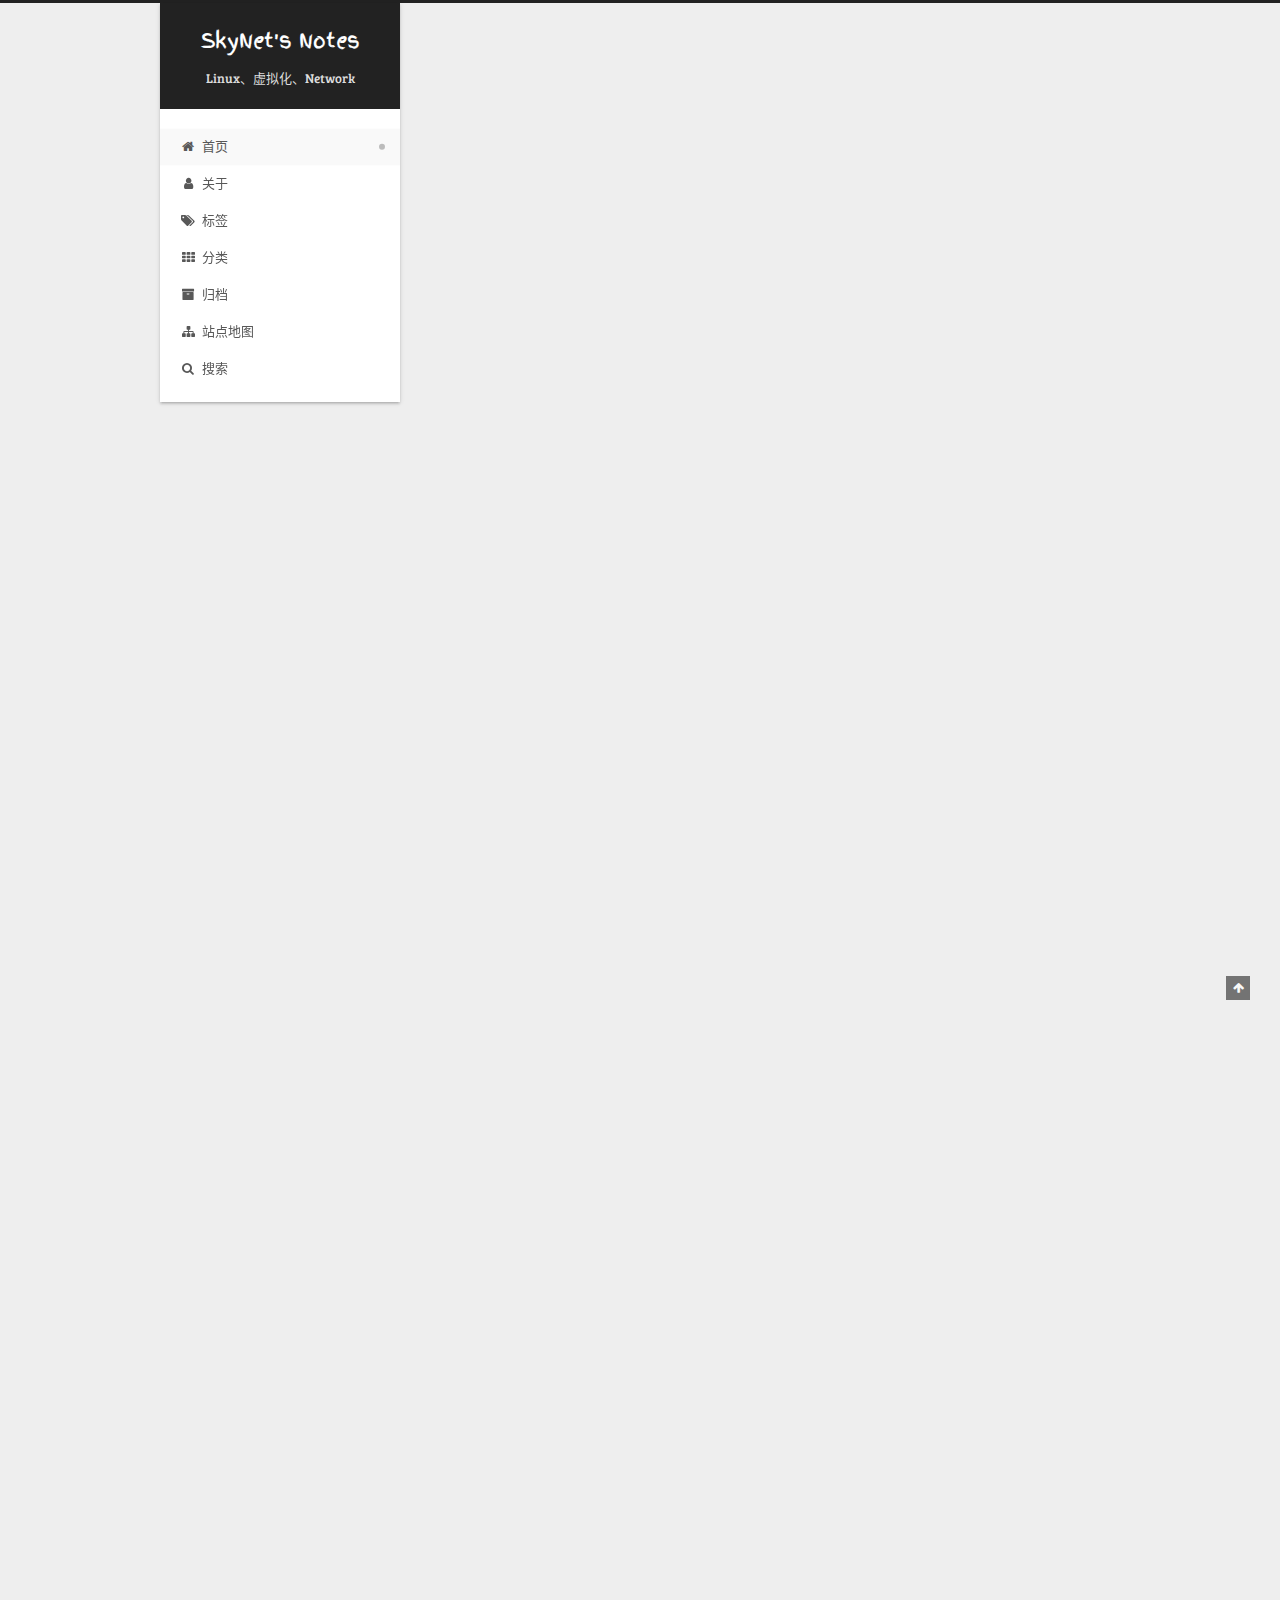
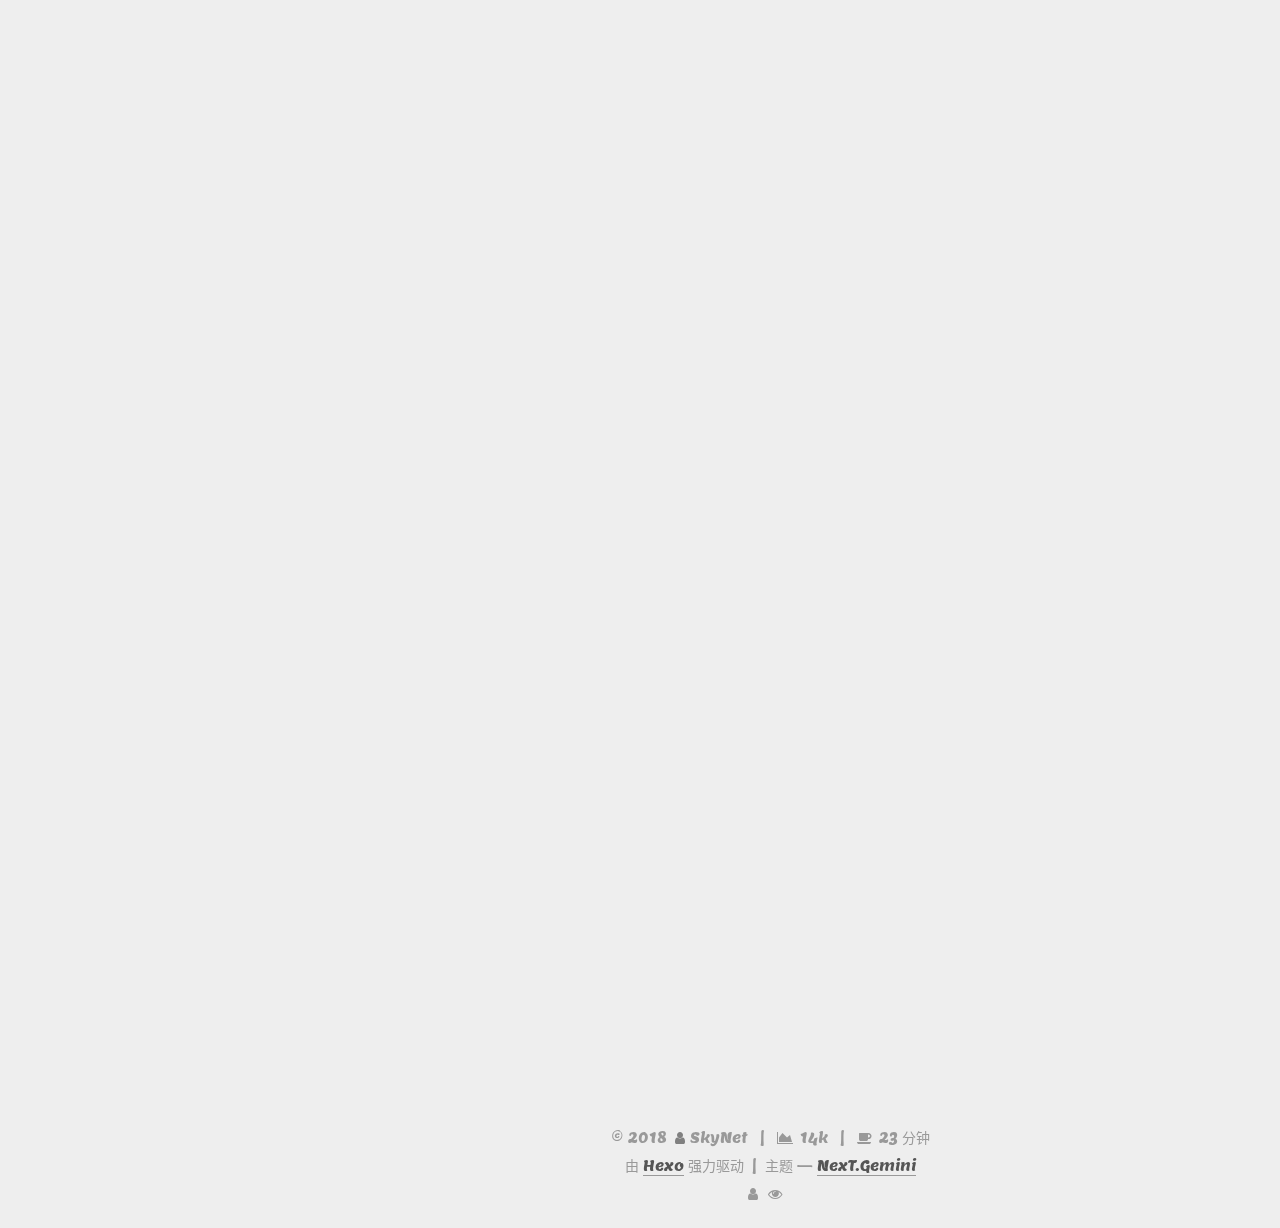
==== index.html @ 553ba581 "Site updated: 2018-06-21 13:58:38" ====
<!DOCTYPE html><html class="theme-next gemini use-motion" lang="zh-CN"><head><meta charset="UTF-8"><meta http-equiv="X-UA-Compatible" content="IE=edge"><meta name="viewport" content="width=device-width,initial-scale=1,maximum-scale=2"><meta name="theme-color" content="#222"><meta http-equiv="Cache-Control" content="no-transform"><meta http-equiv="Cache-Control" content="no-siteapp"><link href="//fonts.cat.net/css?family=Lemon:300,300italic,400,400italic,700,700italic|Bree Serif:300,300italic,400,400italic,700,700italic|Roboto Slab:300,300italic,400,400italic,700,700italic|Finger Paint:300,300italic,400,400italic,700,700italic|PT Mono:300,300italic,400,400italic,700,700italic&subset=latin,latin-ext" rel="stylesheet" type="text/css"><link href="/lib/font-awesome/css/font-awesome.min.css?v=4.6.2" rel="stylesheet" type="text/css"><link href="/css/main.css?v=6.3.0" rel="stylesheet" type="text/css"><link rel="apple-touch-icon" sizes="180x180" href="/images/apple-touch-icon-next.png?v=6.3.0"><link rel="icon" type="image/png" sizes="32x32" href="/images/favicon-32x32-next.png?v=6.3.0"><link rel="icon" type="image/png" sizes="16x16" href="/images/favicon-16x16-next.png?v=6.3.0"><link rel="mask-icon" href="/images/logo.svg?v=6.3.0" color="#222"><script type="text/javascript" id="hexo.configurations">var NexT=window.NexT||{},CONFIG={root:"/",scheme:"Gemini",version:"6.3.0",sidebar:{position:"left",display:"post",offset:12,b2t:!1,scrollpercent:!1,onmobile:!1},fancybox:!1,fastclick:!1,lazyload:!1,tabs:!0,motion:{enable:!0,async:!1,transition:{post_block:"fadeIn",post_header:"slideDownIn",post_body:"slideDownIn",coll_header:"slideLeftIn",sidebar:"slideUpIn"}},algolia:{applicationID:"",apiKey:"",indexName:"",hits:{per_page:10},labels:{input_placeholder:"Search for Posts",hits_empty:"We didn't find any results for the search: ${query}",hits_stats:"${hits} results found in ${time} ms"}}}</script><meta name="description" content="嘿嘿、哈哈、嘿嘿"><meta name="keywords" content="Linux、虚拟化、Network"><meta property="og:type" content="website"><meta property="og:title" content="SkyNet&#39;s Notes"><meta property="og:url" content="http://www.dpoint.cc/index.html"><meta property="og:site_name" content="SkyNet&#39;s Notes"><meta property="og:description" content="嘿嘿、哈哈、嘿嘿"><meta property="og:locale" content="zh-CN"><meta name="twitter:card" content="summary"><meta name="twitter:title" content="SkyNet&#39;s Notes"><meta name="twitter:description" content="嘿嘿、哈哈、嘿嘿"><link rel="alternate" href="/atom.xml" title="SkyNet's Notes" type="application/atom+xml"><link rel="canonical" href="http://www.dpoint.cc/"><script type="text/javascript" id="page.configurations">CONFIG.page={sidebar:""}</script><title>SkyNet's Notes</title><noscript><style type="text/css">.sidebar-inner,.use-motion .brand,.use-motion .collection-title,.use-motion .comments,.use-motion .menu-item,.use-motion .motion-element,.use-motion .pagination,.use-motion .post-block,.use-motion .post-body,.use-motion .post-header{opacity:initial}.use-motion .logo,.use-motion .site-subtitle,.use-motion .site-title{opacity:initial;top:initial}.logo-line-after i{right:initial}</style></noscript><link rel="stylesheet" href="/css/prism-atom-dark.css" type="text/css"></head><body itemscope itemtype="http://schema.org/WebPage" lang="zh-CN"><div class="container sidebar-position-left page-home"><div class="headband"></div><header id="header" class="header" itemscope itemtype="http://schema.org/WPHeader"><div class="header-inner"><div class="site-brand-wrapper"><div class="site-meta"><div class="custom-logo-site-title"><a href="/" class="brand" rel="start"><span class="logo-line-before"><i></i></span> <span class="site-title">SkyNet's Notes</span> <span class="logo-line-after"><i></i></span></a></div><h1 class="site-subtitle" itemprop="description">Linux、虚拟化、Network</h1></div><div class="site-nav-toggle"><button aria-label="切换导航栏"><span class="btn-bar"></span> <span class="btn-bar"></span> <span class="btn-bar"></span></button></div></div><nav class="site-nav"><ul id="menu" class="menu"><li class="menu-item menu-item-home menu-item-active"><a href="/" rel="section"><i class="menu-item-icon fa fa-fw fa-home"></i><br>首页</a></li><li class="menu-item menu-item-about"><a href="/about/" rel="section"><i class="menu-item-icon fa fa-fw fa-user"></i><br>关于</a></li><li class="menu-item menu-item-tags"><a href="/tags/" rel="section"><i class="menu-item-icon fa fa-fw fa-tags"></i><br>标签</a></li><li class="menu-item menu-item-categories"><a href="/categories/" rel="section"><i class="menu-item-icon fa fa-fw fa-th"></i><br>分类</a></li><li class="menu-item menu-item-archives"><a href="/archives/" rel="section"><i class="menu-item-icon fa fa-fw fa-archive"></i><br>归档</a></li><li class="menu-item menu-item-sitemap"><a href="/sitemap.xml" rel="section"><i class="menu-item-icon fa fa-fw fa-sitemap"></i><br>站点地图</a></li><li class="menu-item menu-item-search"><a href="javascript:;" class="popup-trigger"><i class="menu-item-icon fa fa-search fa-fw"></i><br>搜索</a></li></ul><div class="site-search"><div class="popup search-popup local-search-popup"><div class="local-search-header clearfix"><span class="search-icon"><i class="fa fa-search"></i> </span><span class="popup-btn-close"><i class="fa fa-times-circle"></i></span><div class="local-search-input-wrapper"><input autocomplete="off" placeholder="搜索..." spellcheck="false" type="text" id="local-search-input"></div></div><div id="local-search-result"></div></div></div></nav></div></header><main id="main" class="main"><div class="main-inner"><div class="content-wrap"><div id="content" class="content"><section id="posts" class="posts-expand"><article class="post post-type-normal" itemscope itemtype="http://schema.org/Article"><div class="post-block"><link itemprop="mainEntityOfPage" href="http://www.dpoint.cc/2017/12/26/Linux之HA高可用集群/"><span hidden itemprop="author" itemscope itemtype="http://schema.org/Person"><meta itemprop="name" content="SkyNet"><meta itemprop="description" content="嘿嘿、哈哈、嘿嘿"><meta itemprop="image" content="/images/avatar.jpg"></span><span hidden itemprop="publisher" itemscope itemtype="http://schema.org/Organization"><meta itemprop="name" content="SkyNet's Notes"></span><header class="post-header"><h2 class="post-title" itemprop="name headline"><a class="post-title-link" href="/2017/12/26/Linux之HA高可用集群/" itemprop="url">Redhat HA高可用集群架设</a></h2><div class="post-meta"><span class="post-time"><span class="post-meta-item-icon"><i class="fa fa-calendar-o"></i> </span><span class="post-meta-item-text">发表于</span> <time title="创建时间：2017-12-26 20:32:45" itemprop="dateCreated datePublished" datetime="2017-12-26T20:32:45+08:00">2017-12-26</time> </span><span id="/2017/12/26/Linux之HA高可用集群/" class="leancloud_visitors" data-flag-title="Redhat HA高可用集群架设"><span class="post-meta-divider">|</span> <span class="post-meta-item-icon"><i class="fa fa-eye"></i> </span><span class="post-meta-item-text">阅读次数：</span> <span class="leancloud-visitors-count"></span></span><div class="post-symbolscount"><span class="post-meta-item-icon"><i class="fa fa-file-word-o"></i> </span><span class="post-meta-item-text">本文字数：</span> <span title="本文字数">382</span> <span class="post-meta-divider">|</span> <span class="post-meta-item-icon"><i class="fa fa-clock-o"></i> </span><span class="post-meta-item-text">阅读时长 &asymp;</span> <span title="阅读时长">1 分钟</span></div></div></header><div class="post-body" itemprop="articleBody"><p>echo ‘192.168.8.100 node001’ &gt;&gt; /etc/hosts<br>echo ‘192.168.8.101 node002’ &gt;&gt; /etc/hosts<br>echo ‘192.168.8.102 node003’ &gt;&gt; /etc/hosts</p><div class="post-button text-center"><a class="btn" href="/2017/12/26/Linux之HA高可用集群/#more" rel="contents">阅读全文 &raquo;</a></div></div><footer class="post-footer"><div class="post-eof"></div></footer></div></article><article class="post post-type-normal" itemscope itemtype="http://schema.org/Article"><div class="post-block"><link itemprop="mainEntityOfPage" href="http://www.dpoint.cc/2017/12/26/Linux之时间服务/"><span hidden itemprop="author" itemscope itemtype="http://schema.org/Person"><meta itemprop="name" content="SkyNet"><meta itemprop="description" content="嘿嘿、哈哈、嘿嘿"><meta itemprop="image" content="/images/avatar.jpg"></span><span hidden itemprop="publisher" itemscope itemtype="http://schema.org/Organization"><meta itemprop="name" content="SkyNet's Notes"></span><header class="post-header"><h2 class="post-title" itemprop="name headline"><a class="post-title-link" href="/2017/12/26/Linux之时间服务/" itemprop="url">Linux之时间服务器配置</a></h2><div class="post-meta"><span class="post-time"><span class="post-meta-item-icon"><i class="fa fa-calendar-o"></i> </span><span class="post-meta-item-text">发表于</span> <time title="创建时间：2017-12-26 20:32:45" itemprop="dateCreated datePublished" datetime="2017-12-26T20:32:45+08:00">2017-12-26</time> </span><span id="/2017/12/26/Linux之时间服务/" class="leancloud_visitors" data-flag-title="Linux之时间服务器配置"><span class="post-meta-divider">|</span> <span class="post-meta-item-icon"><i class="fa fa-eye"></i> </span><span class="post-meta-item-text">阅读次数：</span> <span class="leancloud-visitors-count"></span></span><div class="post-symbolscount"><span class="post-meta-item-icon"><i class="fa fa-file-word-o"></i> </span><span class="post-meta-item-text">本文字数：</span> <span title="本文字数">5.2k</span> <span class="post-meta-divider">|</span> <span class="post-meta-item-icon"><i class="fa fa-clock-o"></i> </span><span class="post-meta-item-text">阅读时长 &asymp;</span> <span title="阅读时长">9 分钟</span></div></div></header><div class="post-body" itemprop="articleBody"><h1 id="服务器配置"><a href="#服务器配置" class="headerlink" title="服务器配置"></a>服务器配置</h1><h2 id="系统环境配置"><a href="#系统环境配置" class="headerlink" title="系统环境配置"></a>系统环境配置</h2><p>保存以下参数到<strong>ntp.sh</strong>,以root用户执行.</p><blockquote><p>chmod +x ntp.sh</p></blockquote><pre><code>#!/bin/sh
rm /etc/localtime
ln -sf /usr/share/zoneinfo/Asia/Shanghai /etc/localtime
echo &apos;ZONE=&quot;Asia/Shanghai&quot;&apos; &gt;/etc/timezone
echo &apos;UTC=false&apos; &gt;&gt;/etc/timezone
echo &apos;ARC=false&apos; &gt;&gt;/etc/timezone
echo &apos;ntpdate -bu 115.28.122.198&apos; &gt;&gt;/etc/rc.local
echo &apos;ntpdate -bu 172.255.246.13&apos; &gt;&gt;/etc/rc.local
echo &apos;ntpdate -bu 85.199.214.101&apos; &gt;&gt;/etc/rc.local
echo &apos;ntpdate -bu 85.199.214.100&apos; &gt;&gt;/etc/rc.local
</code></pre><div class="post-button text-center"><a class="btn" href="/2017/12/26/Linux之时间服务/#more" rel="contents">阅读全文 &raquo;</a></div></div><footer class="post-footer"><div class="post-eof"></div></footer></div></article><article class="post post-type-normal" itemscope itemtype="http://schema.org/Article"><div class="post-block"><link itemprop="mainEntityOfPage" href="http://www.dpoint.cc/2017/12/26/Oracle之Linux环境安装/"><span hidden itemprop="author" itemscope itemtype="http://schema.org/Person"><meta itemprop="name" content="SkyNet"><meta itemprop="description" content="嘿嘿、哈哈、嘿嘿"><meta itemprop="image" content="/images/avatar.jpg"></span><span hidden itemprop="publisher" itemscope itemtype="http://schema.org/Organization"><meta itemprop="name" content="SkyNet's Notes"></span><header class="post-header"><h2 class="post-title" itemprop="name headline"><a class="post-title-link" href="/2017/12/26/Oracle之Linux环境安装/" itemprop="url">Oracle之Linux（redhat）环境下安装</a></h2><div class="post-meta"><span class="post-time"><span class="post-meta-item-icon"><i class="fa fa-calendar-o"></i> </span><span class="post-meta-item-text">发表于</span> <time title="创建时间：2017-12-26 20:32:45" itemprop="dateCreated datePublished" datetime="2017-12-26T20:32:45+08:00">2017-12-26</time> </span><span id="/2017/12/26/Oracle之Linux环境安装/" class="leancloud_visitors" data-flag-title="Oracle之Linux（redhat）环境下安装"><span class="post-meta-divider">|</span> <span class="post-meta-item-icon"><i class="fa fa-eye"></i> </span><span class="post-meta-item-text">阅读次数：</span> <span class="leancloud-visitors-count"></span></span><div class="post-symbolscount"><span class="post-meta-item-icon"><i class="fa fa-file-word-o"></i> </span><span class="post-meta-item-text">本文字数：</span> <span title="本文字数">7.9k</span> <span class="post-meta-divider">|</span> <span class="post-meta-item-icon"><i class="fa fa-clock-o"></i> </span><span class="post-meta-item-text">阅读时长 &asymp;</span> <span title="阅读时长">13 分钟</span></div></div></header><div class="post-body" itemprop="articleBody"><h1 id="RedHat6-X安装Oracle-12-2"><a href="#RedHat6-X安装Oracle-12-2" class="headerlink" title="RedHat6.X安装Oracle 12.2"></a>RedHat6.X安装Oracle 12.2</h1><h2 id="本文系统环境及软件版本"><a href="#本文系统环境及软件版本" class="headerlink" title="本文系统环境及软件版本"></a>本文系统环境及软件版本</h2><ul><li>Oracle Database 12c Enterprise Edition Release 12.2.0.1.0 - 64bit Production</li><li>Red Hat Enterprise Linux Server release 6.5 (Santiago)</li></ul><div class="post-button text-center"><a class="btn" href="/2017/12/26/Oracle之Linux环境安装/#more" rel="contents">阅读全文 &raquo;</a></div></div><footer class="post-footer"><div class="post-eof"></div></footer></div></article><article class="post post-type-normal" itemscope itemtype="http://schema.org/Article"><div class="post-block"><link itemprop="mainEntityOfPage" href="http://www.dpoint.cc/2017/12/24/hello-world/"><span hidden itemprop="author" itemscope itemtype="http://schema.org/Person"><meta itemprop="name" content="SkyNet"><meta itemprop="description" content="嘿嘿、哈哈、嘿嘿"><meta itemprop="image" content="/images/avatar.jpg"></span><span hidden itemprop="publisher" itemscope itemtype="http://schema.org/Organization"><meta itemprop="name" content="SkyNet's Notes"></span><header class="post-header"><h2 class="post-title" itemprop="name headline"><a class="post-title-link" href="/2017/12/24/hello-world/" itemprop="url">Hello World</a></h2><div class="post-meta"><span class="post-time"><span class="post-meta-item-icon"><i class="fa fa-calendar-o"></i> </span><span class="post-meta-item-text">发表于</span> <time title="创建时间：2017-12-24 17:32:45" itemprop="dateCreated datePublished" datetime="2017-12-24T17:32:45+08:00">2017-12-24</time> </span><span id="/2017/12/24/hello-world/" class="leancloud_visitors" data-flag-title="Hello World"><span class="post-meta-divider">|</span> <span class="post-meta-item-icon"><i class="fa fa-eye"></i> </span><span class="post-meta-item-text">阅读次数：</span> <span class="leancloud-visitors-count"></span></span><div class="post-symbolscount"><span class="post-meta-item-icon"><i class="fa fa-file-word-o"></i> </span><span class="post-meta-item-text">本文字数：</span> <span title="本文字数">421</span> <span class="post-meta-divider">|</span> <span class="post-meta-item-icon"><i class="fa fa-clock-o"></i> </span><span class="post-meta-item-text">阅读时长 &asymp;</span> <span title="阅读时长">1 分钟</span></div></div></header><div class="post-body" itemprop="articleBody"><p>Welcome to <a href="https://hexo.io/" target="_blank" rel="noopener">Hexo</a>! This is your very first post. Check <a href="https://hexo.io/docs/" target="_blank" rel="noopener">documentation</a> for more info. If you get any problems when using Hexo, you can find the answer in <a href="https://hexo.io/docs/troubleshooting.html" target="_blank" rel="noopener">troubleshooting</a> or you can ask me on <a href="https://github.com/hexojs/hexo/issues" target="_blank" rel="noopener">GitHub</a>.</p><h2 id="Quick-Start"><a href="#Quick-Start" class="headerlink" title="Quick Start"></a>Quick Start</h2><h3 id="Create-a-new-post"><a href="#Create-a-new-post" class="headerlink" title="Create a new post"></a>Create a new post</h3><figure class="highlight bash"><table><tr><td class="gutter"><pre><span class="line">1</span><br></pre></td><td class="code"><pre><span class="line">$ hexo new <span class="string">"My New Post"</span></span><br></pre></td></tr></table></figure><p>More info: <a href="https://hexo.io/docs/writing.html" target="_blank" rel="noopener">Writing</a></p><h3 id="Run-server"><a href="#Run-server" class="headerlink" title="Run server"></a>Run server</h3><figure class="highlight bash"><table><tr><td class="gutter"><pre><span class="line">1</span><br></pre></td><td class="code"><pre><span class="line">$ hexo server</span><br></pre></td></tr></table></figure><p>More info: <a href="https://hexo.io/docs/server.html" target="_blank" rel="noopener">Server</a></p><h3 id="Generate-static-files"><a href="#Generate-static-files" class="headerlink" title="Generate static files"></a>Generate static files</h3><figure class="highlight bash"><table><tr><td class="gutter"><pre><span class="line">1</span><br></pre></td><td class="code"><pre><span class="line">$ hexo generate</span><br></pre></td></tr></table></figure><p>More info: <a href="https://hexo.io/docs/generating.html" target="_blank" rel="noopener">Generating</a></p><h3 id="Deploy-to-remote-sites"><a href="#Deploy-to-remote-sites" class="headerlink" title="Deploy to remote sites"></a>Deploy to remote sites</h3><figure class="highlight bash"><table><tr><td class="gutter"><pre><span class="line">1</span><br></pre></td><td class="code"><pre><span class="line">$ hexo deploy</span><br></pre></td></tr></table></figure><p>More info: <a href="https://hexo.io/docs/deployment.html" target="_blank" rel="noopener">Deployment</a></p></div><footer class="post-footer"><div class="post-eof"></div></footer></div></article></section></div></div><div class="sidebar-toggle"><div class="sidebar-toggle-line-wrap"><span class="sidebar-toggle-line sidebar-toggle-line-first"></span> <span class="sidebar-toggle-line sidebar-toggle-line-middle"></span> <span class="sidebar-toggle-line sidebar-toggle-line-last"></span></div></div><aside id="sidebar" class="sidebar"><div class="sidebar-inner"><section class="site-overview-wrap sidebar-panel sidebar-panel-active"><div class="site-overview"><div class="site-author motion-element" itemprop="author" itemscope itemtype="http://schema.org/Person"><img class="site-author-image" itemprop="image" src="/images/avatar.jpg" alt="SkyNet"><p class="site-author-name" itemprop="name">SkyNet</p><p class="site-description motion-element" itemprop="description">嘿嘿、哈哈、嘿嘿</p></div><nav class="site-state motion-element"><div class="site-state-item site-state-posts"><a href="/archives/"><span class="site-state-item-count">4</span> <span class="site-state-item-name">日志</span></a></div></nav><div class="feed-link motion-element"><a href="/atom.xml" rel="alternate"><i class="fa fa-rss"></i> RSS</a></div></div></section></div></aside></div></main><footer id="footer" class="footer"><div class="footer-inner"><div class="copyright">&copy; <span itemprop="copyrightYear">2018</span> <span class="with-love" id="animate"><i class="fa fa-user"></i> </span><span class="author" itemprop="copyrightHolder">SkyNet</span> <span class="post-meta-divider">|</span> <span class="post-meta-item-icon"><i class="fa fa-area-chart"></i> </span><span title="站点总字数">14k</span> <span class="post-meta-divider">|</span> <span class="post-meta-item-icon"><i class="fa fa-coffee"></i> </span><span title="站点阅读时长">23 分钟</span></div><div class="powered-by">由 <a class="theme-link" target="_blank" rel="external nofollow" href="https://hexo.io">Hexo</a> 强力驱动</div><span class="post-meta-divider">|</span><div class="theme-info">主题 &mdash; <a class="theme-link" target="_blank" rel="external nofollow" href="https://theme-next.org">NexT.Gemini</a></div><div class="busuanzi-count"><script async src="https://dn-lbstatics.qbox.me/busuanzi/2.3/busuanzi.pure.mini.js"></script><span class="site-uv" title="总访客量"><i class="fa fa-user"></i> <span class="busuanzi-value" id="busuanzi_value_site_uv"></span> </span><span class="site-pv" title="总访问量"><i class="fa fa-eye"></i> <span class="busuanzi-value" id="busuanzi_value_site_pv"></span></span></div></div></footer><div class="back-to-top"><i class="fa fa-arrow-up"></i></div></div><script type="text/javascript">"[object Function]"!==Object.prototype.toString.call(window.Promise)&&(window.Promise=null)</script><script type="text/javascript" src="/lib/jquery/index.js?v=2.1.3"></script><script type="text/javascript" src="/lib/velocity/velocity.min.js?v=1.2.1"></script><script type="text/javascript" src="/lib/velocity/velocity.ui.min.js?v=1.2.1"></script><script type="text/javascript" src="/js/src/utils.js?v=6.3.0"></script><script type="text/javascript" src="/js/src/motion.js?v=6.3.0"></script><script type="text/javascript" src="/js/src/affix.js?v=6.3.0"></script><script type="text/javascript" src="/js/src/schemes/pisces.js?v=6.3.0"></script><script type="text/javascript" src="/js/src/bootstrap.js?v=6.3.0"></script><script type="text/javascript">// Popup Window;
    var isfetched = false;
    var isXml = true;
    // Search DB path;
    var search_path = "search.json";
    if (search_path.length === 0) {
      search_path = "search.xml";
    } else if (/json$/i.test(search_path)) {
      isXml = false;
    }
    var path = "/" + search_path;
    // monitor main search box;

    var onPopupClose = function (e) {
      $('.popup').hide();
      $('#local-search-input').val('');
      $('.search-result-list').remove();
      $('#no-result').remove();
      $(".local-search-pop-overlay").remove();
      $('body').css('overflow', '');
    }

    function proceedsearch() {
      $("body")
        .append('<div class="search-popup-overlay local-search-pop-overlay"></div>')
        .css('overflow', 'hidden');
      $('.search-popup-overlay').click(onPopupClose);
      $('.popup').toggle();
      var $localSearchInput = $('#local-search-input');
      $localSearchInput.attr("autocapitalize", "none");
      $localSearchInput.attr("autocorrect", "off");
      $localSearchInput.focus();
    }

    // search function;
    var searchFunc = function(path, search_id, content_id) {
      'use strict';

      // start loading animation
      $("body")
        .append('<div class="search-popup-overlay local-search-pop-overlay">' +
          '<div id="search-loading-icon">' +
          '<i class="fa fa-spinner fa-pulse fa-5x fa-fw"></i>' +
          '</div>' +
          '</div>')
        .css('overflow', 'hidden');
      $("#search-loading-icon").css('margin', '20% auto 0 auto').css('text-align', 'center');

      

      $.ajax({
        url: path,
        dataType: isXml ? "xml" : "json",
        async: true,
        success: function(res) {
          // get the contents from search data
          isfetched = true;
          $('.popup').detach().appendTo('.header-inner');
          var datas = isXml ? $("entry", res).map(function() {
            return {
              title: $("title", this).text(),
              content: $("content",this).text(),
              url: $("url" , this).text()
            };
          }).get() : res;
          var input = document.getElementById(search_id);
          var resultContent = document.getElementById(content_id);
          var inputEventFunction = function() {
            var searchText = input.value.trim().toLowerCase();
            var keywords = searchText.split(/[\s\-]+/);
            if (keywords.length > 1) {
              keywords.push(searchText);
            }
            var resultItems = [];
            if (searchText.length > 0) {
              // perform local searching
              datas.forEach(function(data) {
                var isMatch = false;
                var hitCount = 0;
                var searchTextCount = 0;
                var title = data.title.trim();
                var titleInLowerCase = title.toLowerCase();
                var content = data.content.trim().replace(/<[^>]+>/g,"");
                
                var contentInLowerCase = content.toLowerCase();
                var articleUrl = decodeURIComponent(data.url);
                var indexOfTitle = [];
                var indexOfContent = [];
                // only match articles with not empty titles
                if(title != '') {
                  keywords.forEach(function(keyword) {
                    function getIndexByWord(word, text, caseSensitive) {
                      var wordLen = word.length;
                      if (wordLen === 0) {
                        return [];
                      }
                      var startPosition = 0, position = [], index = [];
                      if (!caseSensitive) {
                        text = text.toLowerCase();
                        word = word.toLowerCase();
                      }
                      while ((position = text.indexOf(word, startPosition)) > -1) {
                        index.push({position: position, word: word});
                        startPosition = position + wordLen;
                      }
                      return index;
                    }

                    indexOfTitle = indexOfTitle.concat(getIndexByWord(keyword, titleInLowerCase, false));
                    indexOfContent = indexOfContent.concat(getIndexByWord(keyword, contentInLowerCase, false));
                  });
                  if (indexOfTitle.length > 0 || indexOfContent.length > 0) {
                    isMatch = true;
                    hitCount = indexOfTitle.length + indexOfContent.length;
                  }
                }

                // show search results

                if (isMatch) {
                  // sort index by position of keyword

                  [indexOfTitle, indexOfContent].forEach(function (index) {
                    index.sort(function (itemLeft, itemRight) {
                      if (itemRight.position !== itemLeft.position) {
                        return itemRight.position - itemLeft.position;
                      } else {
                        return itemLeft.word.length - itemRight.word.length;
                      }
                    });
                  });

                  // merge hits into slices

                  function mergeIntoSlice(text, start, end, index) {
                    var item = index[index.length - 1];
                    var position = item.position;
                    var word = item.word;
                    var hits = [];
                    var searchTextCountInSlice = 0;
                    while (position + word.length <= end && index.length != 0) {
                      if (word === searchText) {
                        searchTextCountInSlice++;
                      }
                      hits.push({position: position, length: word.length});
                      var wordEnd = position + word.length;

                      // move to next position of hit

                      index.pop();
                      while (index.length != 0) {
                        item = index[index.length - 1];
                        position = item.position;
                        word = item.word;
                        if (wordEnd > position) {
                          index.pop();
                        } else {
                          break;
                        }
                      }
                    }
                    searchTextCount += searchTextCountInSlice;
                    return {
                      hits: hits,
                      start: start,
                      end: end,
                      searchTextCount: searchTextCountInSlice
                    };
                  }

                  var slicesOfTitle = [];
                  if (indexOfTitle.length != 0) {
                    slicesOfTitle.push(mergeIntoSlice(title, 0, title.length, indexOfTitle));
                  }

                  var slicesOfContent = [];
                  while (indexOfContent.length != 0) {
                    var item = indexOfContent[indexOfContent.length - 1];
                    var position = item.position;
                    var word = item.word;
                    // cut out 100 characters
                    var start = position - 20;
                    var end = position + 80;
                    if(start < 0){
                      start = 0;
                    }
                    if (end < position + word.length) {
                      end = position + word.length;
                    }
                    if(end > content.length){
                      end = content.length;
                    }
                    slicesOfContent.push(mergeIntoSlice(content, start, end, indexOfContent));
                  }

                  // sort slices in content by search text's count and hits' count

                  slicesOfContent.sort(function (sliceLeft, sliceRight) {
                    if (sliceLeft.searchTextCount !== sliceRight.searchTextCount) {
                      return sliceRight.searchTextCount - sliceLeft.searchTextCount;
                    } else if (sliceLeft.hits.length !== sliceRight.hits.length) {
                      return sliceRight.hits.length - sliceLeft.hits.length;
                    } else {
                      return sliceLeft.start - sliceRight.start;
                    }
                  });

                  // select top N slices in content

                  var upperBound = parseInt('1');
                  if (upperBound >= 0) {
                    slicesOfContent = slicesOfContent.slice(0, upperBound);
                  }

                  // highlight title and content

                  function highlightKeyword(text, slice) {
                    var result = '';
                    var prevEnd = slice.start;
                    slice.hits.forEach(function (hit) {
                      result += text.substring(prevEnd, hit.position);
                      var end = hit.position + hit.length;
                      result += '<b class="search-keyword">' + text.substring(hit.position, end) + '</b>';
                      prevEnd = end;
                    });
                    result += text.substring(prevEnd, slice.end);
                    return result;
                  }

                  var resultItem = '';

                  if (slicesOfTitle.length != 0) {
                    resultItem += "<li><a href='" + articleUrl + "' class='search-result-title'>" + highlightKeyword(title, slicesOfTitle[0]) + "</a>";
                  } else {
                    resultItem += "<li><a href='" + articleUrl + "' class='search-result-title'>" + title + "</a>";
                  }

                  slicesOfContent.forEach(function (slice) {
                    resultItem += "<a href='" + articleUrl + "'>" +
                      "<p class=\"search-result\">" + highlightKeyword(content, slice) +
                      "...</p>" + "</a>";
                  });

                  resultItem += "</li>";
                  resultItems.push({
                    item: resultItem,
                    searchTextCount: searchTextCount,
                    hitCount: hitCount,
                    id: resultItems.length
                  });
                }
              })
            };
            if (keywords.length === 1 && keywords[0] === "") {
              resultContent.innerHTML = '<div id="no-result"><i class="fa fa-search fa-5x" /></div>'
            } else if (resultItems.length === 0) {
              resultContent.innerHTML = '<div id="no-result"><i class="fa fa-frown-o fa-5x" /></div>'
            } else {
              resultItems.sort(function (resultLeft, resultRight) {
                if (resultLeft.searchTextCount !== resultRight.searchTextCount) {
                  return resultRight.searchTextCount - resultLeft.searchTextCount;
                } else if (resultLeft.hitCount !== resultRight.hitCount) {
                  return resultRight.hitCount - resultLeft.hitCount;
                } else {
                  return resultRight.id - resultLeft.id;
                }
              });
              var searchResultList = '<ul class=\"search-result-list\">';
              resultItems.forEach(function (result) {
                searchResultList += result.item;
              })
              searchResultList += "</ul>";
              resultContent.innerHTML = searchResultList;
            }
          }

          if ('auto' === 'auto') {
            input.addEventListener('input', inputEventFunction);
          } else {
            $('.search-icon').click(inputEventFunction);
            input.addEventListener('keypress', function (event) {
              if (event.keyCode === 13) {
                inputEventFunction();
              }
            });
          }

          // remove loading animation
          $(".local-search-pop-overlay").remove();
          $('body').css('overflow', '');

          proceedsearch();
        }
      });
    }

    // handle and trigger popup window;
    $('.popup-trigger').click(function(e) {
      e.stopPropagation();
      if (isfetched === false) {
        searchFunc(path, 'local-search-input', 'local-search-result');
      } else {
        proceedsearch();
      };
    });

    $('.popup-btn-close').click(onPopupClose);
    $('.popup').click(function(e){
      e.stopPropagation();
    });
    $(document).on('keyup', function (event) {
      var shouldDismissSearchPopup = event.which === 27 &&
        $('.search-popup').is(':visible');
      if (shouldDismissSearchPopup) {
        onPopupClose();
      }
    });</script><script src="https://cdn1.lncld.net/static/js/av-core-mini-0.6.4.js"></script><script>AV.initialize("fFDcBKe122hRnHY3O27Fbxdm-gzGzoHsz","P7ByJJEGwYG8ufgKcO2BLkz1")</script><script>function showTime(e){var t=new AV.Query(e),c=[],u=$(".leancloud_visitors");u.each(function(){c.push($(this).attr("id").trim())}),t.containedIn("url",c),t.find().done(function(e){var t=".leancloud-visitors-count";if(0!==e.length){for(var n=0;n<e.length;n++){var o=e[n],i=o.get("url"),s=o.get("time"),r=document.getElementById(i);$(r).find(t).text(s)}for(n=0;n<c.length;n++){i=c[n],r=document.getElementById(i);var l=$(r).find(t);""==l.text()&&l.text(0)}}else u.find(t).text(0)}).fail(function(e,t){console.log("Error: "+t.code+" "+t.message)})}function addCount(i){var e=$(".leancloud_visitors"),s=e.attr("id").trim(),r=e.attr("data-flag-title").trim(),t=new AV.Query(i);t.equalTo("url",s),t.find({success:function(e){if(0<e.length){var t=e[0];t.fetchWhenSave(!0),t.increment("time"),$(document.getElementById(s)).find(".leancloud-visitors-count").text(t.get("time")),t.save(null,{success:function(e){},error:function(e,t){console.log("Failed to save Visitor num, with error message: "+t.message)}})}else{var n=new i,o=new AV.ACL;o.setPublicReadAccess(!0),o.setPublicWriteAccess(!0),n.setACL(o),n.set("title",r),n.set("url",s),n.set("time",1),n.save(null,{success:function(e){$(document.getElementById(s)).find(".leancloud-visitors-count").text(e.get("time"))},error:function(e,t){console.log("Failed to create")}})}},error:function(e){console.log("Error:"+e.code+" "+e.message)}})}$(function(){var e=AV.Object.extend("Counter");1==$(".leancloud_visitors").length?addCount(e):1<$(".post-title-link").length&&showTime(e)})</script><style>.copy-btn{display:inline-block;padding:6px 12px;font-size:13px;font-weight:700;line-height:20px;color:#333;white-space:nowrap;vertical-align:middle;cursor:pointer;background-color:#eee;background-image:linear-gradient(#fcfcfc,#eee);border:1px solid #d5d5d5;border-radius:3px;user-select:none;outline:0}.highlight-wrap .copy-btn{transition:opacity .3s ease-in-out;opacity:0;padding:2px 6px;position:absolute;right:4px;top:8px}.highlight-wrap .copy-btn:focus,.highlight-wrap:hover .copy-btn{opacity:1}.highlight-wrap{position:relative}</style><script>$(".highlight").each(function(t,e){var n=$("<div>").addClass("highlight-wrap");$(e).after(n),n.append($("<button>").addClass("copy-btn").append("复制").on("click",function(t){var e=$(this).parent().find(".code").find(".line").map(function(t,e){return $(e).text()}).toArray().join("\n"),n=document.createElement("textarea");document.body.appendChild(n),n.style.position="absolute",n.style.top="0px",n.style.left="0px",n.value=e,n.select(),n.focus();var o=document.execCommand("copy");document.body.removeChild(n),o?$(this).text("复制成功"):$(this).text("复制失败"),$(this).blur()})).on("mouseleave",function(t){var e=$(this).find(".copy-btn");setTimeout(function(){e.text("复制")},300)}).append(e)})</script></body></html>
---- css/main.css ----
html{font-family:sans-serif;-ms-text-size-adjust:100%;-webkit-text-size-adjust:100%}body{margin:0}article,aside,details,figcaption,figure,footer,header,hgroup,main,menu,nav,section,summary{display:block}audio,canvas,progress,video{display:inline-block;vertical-align:baseline}audio:not([controls]){display:none;height:0}[hidden],template{display:none}a{background-color:transparent}a:active,a:hover{outline:0}abbr[title]{border-bottom:1px dotted}b,strong{font-weight:700}dfn{font-style:italic}h1{font-size:2em;margin:.67em 0}mark{background:#ff0;color:#000}small{font-size:80%}sub,sup{font-size:75%;line-height:0;position:relative;vertical-align:baseline}sup{top:-.5em}sub{bottom:-.25em}img{border:0}svg:not(:root){overflow:hidden}figure{margin:1em 40px}hr{-moz-box-sizing:content-box;box-sizing:content-box;height:0}pre{overflow:auto}code,kbd,pre,samp{font-family:monospace,monospace;font-size:1em}button,input,optgroup,select,textarea{color:inherit;font:inherit;margin:0}button{overflow:visible}button,select{text-transform:none}button,html input[type=button],input[type=reset],input[type=submit]{-webkit-appearance:button;cursor:pointer}button[disabled],html input[disabled]{cursor:default}button::-moz-focus-inner,input::-moz-focus-inner{border:0;padding:0}input{line-height:normal}input[type=checkbox],input[type=radio]{box-sizing:border-box;padding:0}input[type=number]::-webkit-inner-spin-button,input[type=number]::-webkit-outer-spin-button{height:auto}input[type=search]{-webkit-appearance:textfield;-moz-box-sizing:content-box;-webkit-box-sizing:content-box;box-sizing:content-box}input[type=search]::-webkit-search-cancel-button,input[type=search]::-webkit-search-decoration{-webkit-appearance:none}fieldset{border:1px solid silver;margin:0 2px;padding:.35em .625em .75em}legend{border:0;padding:0}textarea{overflow:auto}optgroup{font-weight:700}table{border-collapse:collapse;border-spacing:0}td,th{padding:0}::selection{background:#262a30;color:#fff}body{position:relative;font-family:Lemon,"PingFang SC","Microsoft YaHei",sans-serif;font-size:14px;line-height:2;color:#555;background:#eee}@media (max-width:767px){body{padding-right:0!important}}@media (min-width:768px) and (max-width:991px){body{padding-right:0!important}}@media (min-width:1600px){body{font-size:16px}}h1,h2,h3,h4,h5,h6{margin:0;padding:0;font-weight:700;line-height:1.5;font-family:'Bree Serif',Lemon,"PingFang SC","Microsoft YaHei",sans-serif}h1,h2,h3,h4,h5,h6{margin:20px 0 15px}h1{font-size:22px}@media (max-width:767px){h1{font-size:18px}}h2{font-size:20px}@media (max-width:767px){h2{font-size:16px}}h3{font-size:18px}@media (max-width:767px){h3{font-size:14px}}h4{font-size:16px}@media (max-width:767px){h4{font-size:12px}}h5{font-size:14px}@media (max-width:767px){h5{font-size:10px}}h6{font-size:12px}@media (max-width:767px){h6{font-size:8px}}p{margin:0 0 20px 0}a{color:#555;text-decoration:none;outline:0;border-bottom:1px solid #999;word-wrap:break-word}a:hover{color:#222;border-bottom-color:#222}blockquote{margin:0;padding:0}img{display:block;margin:auto;max-width:100%;height:auto}hr{margin:40px 0;height:3px;border:none;background-color:#ddd;background-image:repeating-linear-gradient(-45deg,#fff,#fff 4px,transparent 4px,transparent 8px)}blockquote{padding:0 15px;color:#666;border-left:4px solid #ddd}blockquote cite::before{content:"-";padding:0 5px}dt{font-weight:700}dd{margin:0;padding:0}kbd{border:1px solid #ccc;border-radius:.2em;box-shadow:.1em .1em .2em rgba(0,0,0,.1);background-color:#f9f9f9;font-family:inherit;background-image:-webkit-linear-gradient(top,#eee,#fff,#eee);padding:.1em .3em;white-space:nowrap}.text-left{text-align:left}.text-center{text-align:center}.text-right{text-align:right}.text-justify{text-align:justify}.text-nowrap{white-space:nowrap}.text-lowercase{text-transform:lowercase}.text-uppercase{text-transform:uppercase}.text-capitalize{text-transform:capitalize}.center-block{display:block;margin-left:auto;margin-right:auto}.clearfix:after,.clearfix:before{content:" ";display:table}.clearfix:after{clear:both}.pullquote{width:45%}.pullquote.left{float:left;margin-left:5px;margin-right:10px}.pullquote.right{float:right;margin-left:10px;margin-right:5px}.affix.affix.affix{position:fixed}.translation{margin-top:-20px;font-size:14px;color:#999}.scrollbar-measure{width:100px;height:100px;overflow:scroll;position:absolute;top:-9999px}.use-motion .motion-element{opacity:0}table{margin:20px 0;width:100%;border-collapse:collapse;border-spacing:0;border:1px solid #ddd;font-size:14px;word-wrap:break-all}table>tbody>tr:nth-of-type(odd){background-color:#f9f9f9}table>tbody>tr:hover{background-color:#f5f5f5}caption,td,th{padding:8px;text-align:left;vertical-align:middle;font-weight:400}td,th{border-bottom:3px solid #ddd;border-right:1px solid #eee}th{padding-bottom:10px;font-weight:700}td{border-bottom-width:1px}body,html{height:100%}.container{position:relative;min-height:100%}.header-inner{margin:0 auto;padding:100px 0 70px;width:calc(100% - 252px)}@media (min-width:1600px){.container .header-inner{width:900px}}.main{padding-bottom:150px}.main-inner{margin:0 auto;width:calc(100% - 252px)}@media (min-width:1600px){.container .main-inner{width:900px}}.footer{position:absolute;left:0;bottom:0;width:100%;min-height:50px}.footer-inner{box-sizing:border-box;margin:20px auto;width:calc(100% - 252px)}@media (min-width:1600px){.container .footer-inner{width:900px}}.highlight,pre{overflow:auto;margin:20px 0;padding:0;font-size:14px;color:#4d4d4c;background:#f7f7f7;line-height:1.6}code,pre{font-family:'PT Mono',consolas,Menlo,"PingFang SC","Microsoft YaHei",monospace}code{padding:2px 4px;word-wrap:break-word;color:#555;background:#eee;border-radius:3px;font-size:14px}pre{padding:10px}pre code{padding:0;color:#4d4d4c;background:0 0;text-shadow:none}.highlight{border-radius:1px}.highlight pre{border:none;margin:0;padding:10px 0}.highlight table{margin:0;width:auto;border:none}.highlight td{border:none;padding:0}.highlight figcaption{font-size:1em;color:#4d4d4c;line-height:1em;margin-bottom:1em;margin:0;padding:.5em;background:#eee;border-bottom:1px solid #e9e9e9}.highlight figcaption:after,.highlight figcaption:before{content:" ";display:table}.highlight figcaption:after{clear:both}.highlight figcaption a{float:right;color:#4d4d4c}.highlight figcaption a:hover{border-bottom-color:#4d4d4c}.highlight .gutter pre{padding-left:10px;padding-right:10px;color:#869194;text-align:right;background-color:#eff2f3}.highlight .code pre{width:100%;padding-left:10px;padding-right:10px;background-color:#f7f7f7}.highlight .line{height:20px}.gutter{-webkit-user-select:none;-moz-user-select:none;-ms-user-select:none;user-select:none}.gist table{width:auto}.gist table td{border:none}pre .deletion{background:#fdd}pre .addition{background:#dfd}pre .meta{color:#8959a8}pre .comment{color:#8e908c}pre .attribute,pre .css .class,pre .css .id,pre .css .pseudo,pre .html .doctype,pre .regexp,pre .ruby .constant,pre .tag,pre .variable,pre .xml .doctype,pre .xml .pi,pre .xml .tag .title{color:#c82829}pre .built_in,pre .command,pre .constant,pre .literal,pre .number,pre .params,pre .preprocessor{color:#f5871f}pre .css .rules .attribute,pre .formula,pre .header,pre .inheritance,pre .number,pre .ruby .class .title,pre .ruby .symbol,pre .special,pre .string,pre .value,pre .xml .cdata{color:#718c00}pre .css .hexcolor,pre .title{color:#3e999f}pre .coffeescript .title,pre .function,pre .javascript .title,pre .perl .sub,pre .python .decorator,pre .python .title,pre .ruby .function .title,pre .ruby .title .keyword{color:#4271ae}pre .javascript .function,pre .keyword{color:#8959a8}.posts-expand .post-body img.full-image{border:none}.blockquote-center,.page-home .post-type-quote blockquote,.page-post-detail .post-type-quote blockquote{position:relative;margin:40px 0;padding:0;border-left:none;text-align:center}.blockquote-center::after,.blockquote-center::before,.page-home .post-type-quote blockquote::after,.page-home .post-type-quote blockquote::before,.page-post-detail .post-type-quote blockquote::after,.page-post-detail .post-type-quote blockquote::before{position:absolute;content:' ';display:block;width:100%;height:24px;opacity:.2;background-repeat:no-repeat;background-position:0 -6px;background-size:22px 22px}.blockquote-center::before,.page-home .post-type-quote blockquote::before,.page-post-detail .post-type-quote blockquote::before{top:-20px;background-image:url(../images/quote-l.svg);border-top:1px solid #ccc}.blockquote-center::after,.page-home .post-type-quote blockquote::after,.page-post-detail .post-type-quote blockquote::after{bottom:-20px;background-image:url(../images/quote-r.svg);border-bottom:1px solid #ccc;background-position:100% 8px}.blockquote-center div,.blockquote-center p,.page-home .post-type-quote blockquote div,.page-home .post-type-quote blockquote p,.page-post-detail .post-type-quote blockquote div,.page-post-detail .post-type-quote blockquote p{text-align:center}.post .post-body .group-picture img{box-sizing:border-box;padding:0 3px;border:none}.post .group-picture-row{overflow:hidden;margin-top:6px}.post .group-picture-row:first-child{margin-top:0}.post .group-picture-column{float:left}.page-post-detail .post-body .group-picture-column{float:none;margin-top:10px;width:auto!important}.page-post-detail .post-body .group-picture-column img{margin:0 auto}.page-archive .group-picture-container{overflow:hidden}.page-archive .group-picture-row{float:left}.page-archive .group-picture-row:first-child{margin-top:6px}.page-archive .group-picture-column{max-width:150px;max-height:150px}.post-body .note{position:relative;padding:15px;margin-bottom:20px;border:1px solid #eee;border-left-width:5px;border-radius:3px}.post-body .note h2,.post-body .note h3,.post-body .note h4,.post-body .note h5,.post-body .note h6{margin-top:0;margin-bottom:0;border-bottom:initial;padding-top:0!important}.post-body .note blockquote:first-child,.post-body .note ol:first-child,.post-body .note p:first-child,.post-body .note pre:first-child,.post-body .note table:first-child,.post-body .note ul:first-child{margin-top:0}.post-body .note blockquote:last-child,.post-body .note ol:last-child,.post-body .note p:last-child,.post-body .note pre:last-child,.post-body .note table:last-child,.post-body .note ul:last-child{margin-bottom:0}.post-body .note.default{border-left-color:#777}.post-body .note.default h2,.post-body .note.default h3,.post-body .note.default h4,.post-body .note.default h5,.post-body .note.default h6{color:#777}.post-body .note.primary{border-left-color:#6f42c1}.post-body .note.primary h2,.post-body .note.primary h3,.post-body .note.primary h4,.post-body .note.primary h5,.post-body .note.primary h6{color:#6f42c1}.post-body .note.info{border-left-color:#428bca}.post-body .note.info h2,.post-body .note.info h3,.post-body .note.info h4,.post-body .note.info h5,.post-body .note.info h6{color:#428bca}.post-body .note.success{border-left-color:#5cb85c}.post-body .note.success h2,.post-body .note.success h3,.post-body .note.success h4,.post-body .note.success h5,.post-body .note.success h6{color:#5cb85c}.post-body .note.warning{border-left-color:#f0ad4e}.post-body .note.warning h2,.post-body .note.warning h3,.post-body .note.warning h4,.post-body .note.warning h5,.post-body .note.warning h6{color:#f0ad4e}.post-body .note.danger{border-left-color:#d9534f}.post-body .note.danger h2,.post-body .note.danger h3,.post-body .note.danger h4,.post-body .note.danger h5,.post-body .note.danger h6{color:#d9534f}.post-body .label{display:inline;padding:0 2px;white-space:nowrap}.post-body .label.default{background-color:#f0f0f0}.post-body .label.primary{background-color:#efe6f7}.post-body .label.info{background-color:#e5f2f8}.post-body .label.success{background-color:#e7f4e9}.post-body .label.warning{background-color:#fcf6e1}.post-body .label.danger{background-color:#fae8eb}.post-body .tabs{position:relative;display:block;margin-bottom:20px;padding-top:10px}.post-body .tabs ul.nav-tabs{margin:0;padding:0;display:flex;margin-bottom:-1px}@media (max-width:413px){.post-body .tabs ul.nav-tabs{display:block;margin-bottom:5px}}.post-body .tabs ul.nav-tabs li.tab{list-style-type:none!important;margin:0 .25em 0 0;border-top:3px solid transparent;border-left:1px solid transparent;border-right:1px solid transparent}@media (max-width:413px){.post-body .tabs ul.nav-tabs li.tab{margin:initial;border-top:1px solid transparent;border-left:3px solid transparent;border-right:1px solid transparent;border-bottom:1px solid transparent}}.post-body .tabs ul.nav-tabs li.tab a{outline:0;border-bottom:initial;display:block;line-height:1.8em;padding:.25em .75em;transition-duration:.2s;transition-timing-function:ease-out;transition-delay:0s}.post-body .tabs ul.nav-tabs li.tab a i{width:1.285714285714286em}.post-body .tabs ul.nav-tabs li.tab.active{border-top:3px solid #fc6423;border-left:1px solid #ddd;border-right:1px solid #ddd;background-color:#fff}@media (max-width:413px){.post-body .tabs ul.nav-tabs li.tab.active{border-top:1px solid #ddd;border-left:3px solid #fc6423;border-right:1px solid #ddd;border-bottom:1px solid #ddd}}.post-body .tabs ul.nav-tabs li.tab.active a{cursor:default;color:#555}.post-body .tabs .tab-content{background-color:#fff}.post-body .tabs .tab-content .tab-pane{border:1px solid #ddd;padding:20px 20px 0 20px}.post-body .tabs .tab-content .tab-pane:not(.active){display:none!important}.post-body .tabs .tab-content .tab-pane.active{display:block!important}.btn{display:inline-block;padding:0 20px;font-size:14px;color:#555;background:#fff;border:2px solid #555;text-decoration:none;border-radius:2px;transition-property:background-color;transition-duration:.2s;transition-timing-function:ease-in-out;transition-delay:0s;line-height:2}.btn:hover{border-color:#222;color:#fff;background:#222}.btn+.btn{margin:0 0 8px 8px}.btn .fa-fw{width:1.285714285714286em;text-align:left}.btn-bar{display:block;width:22px;height:2px;background:#555;border-radius:1px}.btn-bar+.btn-bar{margin-top:4px}.pagination{margin:120px 0 40px;text-align:center;border-top:1px solid #eee}.page-number-basic,.pagination .next,.pagination .page-number,.pagination .prev,.pagination .space{display:inline-block;position:relative;top:-1px;margin:0 10px;padding:0 11px}@media (max-width:767px){.page-number-basic,.pagination .next,.pagination .page-number,.pagination .prev,.pagination .space{margin:0 5px}}.pagination .next,.pagination .page-number,.pagination .prev{border-bottom:0;border-top:1px solid #eee;transition-property:border-color;transition-duration:.2s;transition-timing-function:ease-in-out;transition-delay:0s}.pagination .next:hover,.pagination .page-number:hover,.pagination .prev:hover{border-top-color:#222}.pagination .space{padding:0;margin:0}.pagination .prev{margin-left:0}.pagination .next{margin-right:0}.pagination .page-number.current{color:#fff;background:#ccc;border-top-color:#ccc}@media (max-width:767px){.pagination{border-top:none}.pagination .next,.pagination .page-number,.pagination .prev{margin-bottom:10px;border-top:0;border-bottom:1px solid #eee;padding:0 10px}.pagination .next:hover,.pagination .page-number:hover,.pagination .prev:hover{border-bottom-color:#222}}.comments{margin:60px 20px 0}.tag-cloud{text-align:center}.tag-cloud a{display:inline-block;margin:10px}.back-to-top{box-sizing:border-box;position:fixed;bottom:-100px;right:30px;z-index:1050;padding:0 6px;width:24px;background:#222;font-size:12px;opacity:.6;color:#fff;cursor:pointer;text-align:center;-webkit-transform:translateZ(0);transition-property:bottom;transition-duration:.2s;transition-timing-function:ease-in-out;transition-delay:0s}@media (min-width:768px) and (max-width:991px){.back-to-top{display:none!important}}@media (max-width:767px){.back-to-top{display:none!important}}.back-to-top.back-to-top-on{bottom:30px}.header{background:0 0}.header-inner{position:relative}.headband{height:3px;background:#222}.site-meta{margin:0;text-align:center}@media (max-width:767px){.site-meta{text-align:center}}.brand{position:relative;display:inline-block;padding:0 40px;color:#fff;background:#222;border-bottom:none}.brand:hover{color:#fff}.logo{display:inline-block;margin-right:5px;line-height:36px;vertical-align:top}.site-title{display:inline-block;vertical-align:top;line-height:36px;font-size:20px;font-weight:400;font-family:'Finger Paint',Lemon,"PingFang SC","Microsoft YaHei",sans-serif}.site-subtitle{margin-top:10px;font-size:13px;color:#ddd}.use-motion .brand{opacity:0}.use-motion .logo,.use-motion .site-subtitle,.use-motion .site-title{opacity:0;position:relative;top:-10px}.site-nav-toggle{display:none;position:absolute;top:10px;left:10px}@media (max-width:767px){.site-nav-toggle{display:block}}.site-nav-toggle button{margin-top:2px;padding:9px 10px;background:0 0;border:none}@media (max-width:767px){.site-nav{display:none;margin:0 -10px;padding:0 10px;clear:both;border-top:1px solid #ddd}}@media (min-width:768px) and (max-width:991px){.site-nav{display:block!important}}@media (min-width:992px){.site-nav{display:block!important}}.menu{margin-top:20px;padding-left:0;text-align:center}.menu .menu-item{display:inline-block;margin:0 10px;list-style:none}@media screen and (max-width:767px){.menu .menu-item{margin-top:10px}}.menu .menu-item a{display:block;font-size:13px;line-height:inherit;border-bottom:1px solid transparent;transition-property:border-color;transition-duration:.2s;transition-timing-function:ease-in-out;transition-delay:0s}.menu .menu-item a:hover,.menu-item-active a{border-bottom-color:#222}.menu .menu-item .fa{margin-right:5px}.use-motion .menu-item{opacity:0}.post-body{font-family:'Roboto Slab',Lemon,"PingFang SC","Microsoft YaHei",sans-serif}@media (max-width:767px){.post-body{word-break:break-word}}.post-body .fancybox img{display:block!important;margin:0 auto;cursor:pointer;cursor:zoom-in;cursor:-webkit-zoom-in}.post-body .figure .caption,.post-body .image-caption{margin:-20px auto 15px;text-align:center;font-size:14px;color:#999;font-weight:700;line-height:1}.post-sticky-flag{display:inline-block;font-size:16px;-ms-transform:rotate(30deg);-webkit-transform:rotate(30deg);-moz-transform:rotate(30deg);-ms-transform:rotate(30deg);-o-transform:rotate(30deg);transform:rotate(30deg)}.use-motion .comments,.use-motion .pagination,.use-motion .post-block{opacity:0}.use-motion .post-header{opacity:0}.use-motion .post-body{opacity:0}.use-motion .collection-title{opacity:0}.posts-expand{padding-top:40px}@media (max-width:767px){.posts-expand{margin:0 20px}.post-body pre .gutter pre{padding-right:10px}.post-body .highlight{margin-left:0;margin-right:0;padding:0}.post-body .highlight .gutter pre{padding-right:10px}}@media (min-width:992px){.posts-expand .post-body{text-align:justify}}.posts-expand .post-body h2,.posts-expand .post-body h3,.posts-expand .post-body h4,.posts-expand .post-body h5,.posts-expand .post-body h6{padding-top:10px}.posts-expand .post-body h2 .header-anchor,.posts-expand .post-body h3 .header-anchor,.posts-expand .post-body h4 .header-anchor,.posts-expand .post-body h5 .header-anchor,.posts-expand .post-body h6 .header-anchor{float:right;margin-left:10px;color:#ccc;border-bottom-style:none;visibility:hidden}.posts-expand .post-body h2 .header-anchor:hover,.posts-expand .post-body h3 .header-anchor:hover,.posts-expand .post-body h4 .header-anchor:hover,.posts-expand .post-body h5 .header-anchor:hover,.posts-expand .post-body h6 .header-anchor:hover{color:inherit}.posts-expand .post-body h2:hover .header-anchor,.posts-expand .post-body h3:hover .header-anchor,.posts-expand .post-body h4:hover .header-anchor,.posts-expand .post-body h5:hover .header-anchor,.posts-expand .post-body h6:hover .header-anchor{visibility:visible}.posts-expand .post-body ul li{list-style:circle}.posts-expand .post-body img{box-sizing:border-box;margin:auto;padding:3px;border:1px solid #ddd}.posts-expand .post-body .fancybox img{margin:0 auto 25px}.posts-expand .post-body img{margin:0 auto 25px}@media (max-width:767px){.posts-collapse{margin:0 20px}.posts-collapse .post-meta,.posts-collapse .post-title{display:block;width:auto;text-align:left}}.posts-collapse{position:relative;z-index:1010;margin-left:55px}.posts-collapse::after{content:" ";position:absolute;top:20px;left:0;margin-left:-2px;width:4px;height:100%;background:#f5f5f5;z-index:-1}@media (max-width:767px){.posts-collapse{margin:0 20px}}.posts-collapse .collection-title{position:relative;margin:60px 0}.posts-collapse .collection-title h1,.posts-collapse .collection-title h2{margin-left:20px}.posts-collapse .collection-title small{color:#bbb;margin-left:5px}.posts-collapse .collection-title::before{content:" ";position:absolute;left:0;top:50%;margin-left:-4px;margin-top:-4px;width:8px;height:8px;background:#bbb;border-radius:50%}.posts-collapse .post{margin:30px 0}.posts-collapse .post-header{position:relative;transition-duration:.2s;transition-timing-function:ease-in-out;transition-delay:0s;transition-property:border;border-bottom:1px dashed #ccc}.posts-collapse .post-header::before{content:" ";position:absolute;left:0;top:12px;width:6px;height:6px;margin-left:-4px;background:#bbb;border-radius:50%;border:1px solid #fff;transition-duration:.2s;transition-timing-function:ease-in-out;transition-delay:0s;transition-property:background}.posts-collapse .post-header:hover{border-bottom-color:#666}.posts-collapse .post-header:hover::before{background:#222}.posts-collapse .post-meta{position:absolute;font-size:12px;left:20px;top:5px}.posts-collapse .post-comments-count{display:none}.posts-collapse .post-title{margin-left:60px;font-size:16px;font-weight:400;line-height:inherit}.posts-collapse .post-title::after{margin-left:3px;opacity:.6}.posts-collapse .post-title a{color:#666;border-bottom:none}.page-home .post-type-quote .post-header,.page-home .post-type-quote .post-tags,.page-post-detail .post-type-quote .post-header,.page-post-detail .post-type-quote .post-tags{display:none}.posts-expand .post-title{text-align:center;word-break:break-word;font-weight:400}.posts-expand .post-title-link{display:inline-block;position:relative;color:#555;border-bottom:none;line-height:1.2;vertical-align:top}.posts-expand .post-title-link::before{content:"";position:absolute;width:100%;height:2px;bottom:0;left:0;background-color:#000;visibility:hidden;-webkit-transform:scaleX(0);-moz-transform:scaleX(0);-ms-transform:scaleX(0);-o-transform:scaleX(0);transform:scaleX(0);transition-duration:.2s;transition-timing-function:ease-in-out;transition-delay:0s}.posts-expand .post-title-link:hover::before{visibility:visible;-webkit-transform:scaleX(1);-moz-transform:scaleX(1);-ms-transform:scaleX(1);-o-transform:scaleX(1);transform:scaleX(1)}.posts-expand .post-title-link .fa{font-size:16px}.posts-expand .post-meta{margin:3px 0 60px 0;color:#999;font-family:'Roboto Slab',Lemon,"PingFang SC","Microsoft YaHei",sans-serif;font-size:12px;text-align:center}.posts-expand .post-meta .post-category-list{display:inline-block;margin:0;padding:3px}.posts-expand .post-meta .post-category-list-link{color:#999}.posts-expand .post-meta .post-description{font-size:14px;margin-top:2px}.posts-expand .post-meta time{border-bottom:1px dashed #999;cursor:help}.post-meta-divider{margin:0 .5em}.post-meta-item-icon{margin-right:3px}@media (min-width:768px) and (max-width:991px){.post-meta-item-icon{display:inline-block}}@media (max-width:767px){.post-meta-item-icon{display:inline-block}}@media (min-width:768px) and (max-width:991px){.post-meta-item-text{display:none}}@media (max-width:767px){.post-meta-item-text{display:none}}.post-button{margin-top:40px}.posts-expand .post-tags{margin-top:40px;text-align:center}.posts-expand .post-tags a{display:inline-block;margin-right:10px;font-size:13px}.post-nav{display:table;margin-top:15px;width:100%;border-top:1px solid #eee}.post-nav-divider{display:table-cell;width:10%}.post-nav-item{display:table-cell;padding:10px 0 0 0;width:45%;vertical-align:top}.post-nav-item a{position:relative;display:block;line-height:25px;font-size:14px;color:#555;border-bottom:none}.post-nav-item a:hover{color:#222;border-bottom:none}.post-nav-item a:active{top:2px}.post-nav-item .fa{position:absolute;top:8px;left:0;font-size:12px}.post-nav-next a{padding-left:15px}.post-nav-prev{text-align:right}.post-nav-prev a{padding-right:15px}.post-nav-prev .fa{right:0;left:auto}.posts-expand .post-eof{display:block;margin:80px auto 60px;width:8%;height:1px;background:#ccc;text-align:center}.post:last-child .post-eof.post-eof.post-eof{display:none}.post-gallery{display:table;table-layout:fixed;width:100%;border-collapse:separate}.post-gallery-row{display:table-row}.post-gallery .post-gallery-img{display:table-cell;text-align:center;vertical-align:middle;border:none}.post-gallery .post-gallery-img img{max-width:100%;max-height:100%;border:none}.fancybox-close,.fancybox-close:hover{border:none}#rewardButton{cursor:pointer;border:0;outline:0;border-radius:5px;padding:0;margin:0;letter-spacing:normal;text-transform:none;text-indent:0;text-shadow:none}#rewardButton span{display:inline-block;width:80px;height:35px;border-radius:5px;color:#fff;font-weight:400;font-style:normal;font-variant:normal;font-stretch:normal;font-size:18px;font-family:"Microsoft Yahei";background:#f44336}#rewardButton span:hover{background:#f7877f}#QR{padding-top:20px}#QR a{border:0}#QR img{width:180px;max-width:100%;display:inline-block;margin:.8em 2em 0 2em}#wechat:hover p{animation:roll .1s infinite linear;-webkit-animation:roll .1s infinite linear;-moz-animation:roll .1s infinite linear}#alipay:hover p{animation:roll .1s infinite linear;-webkit-animation:roll .1s infinite linear;-moz-animation:roll .1s infinite linear}#bitcoin:hover p{animation:roll .1s infinite linear;-webkit-animation:roll .1s infinite linear;-moz-animation:roll .1s infinite linear}@-moz-keyframes roll{from{-webkit-transform:rotateZ(30deg);-moz-transform:rotateZ(30deg);-ms-transform:rotateZ(30deg);-o-transform:rotateZ(30deg);transform:rotateZ(30deg)}to{-webkit-transform:rotateZ(-30deg);-moz-transform:rotateZ(-30deg);-ms-transform:rotateZ(-30deg);-o-transform:rotateZ(-30deg);transform:rotateZ(-30deg)}}@-webkit-keyframes roll{from{-webkit-transform:rotateZ(30deg);-moz-transform:rotateZ(30deg);-ms-transform:rotateZ(30deg);-o-transform:rotateZ(30deg);transform:rotateZ(30deg)}to{-webkit-transform:rotateZ(-30deg);-moz-transform:rotateZ(-30deg);-ms-transform:rotateZ(-30deg);-o-transform:rotateZ(-30deg);transform:rotateZ(-30deg)}}@-o-keyframes roll{from{-webkit-transform:rotateZ(30deg);-moz-transform:rotateZ(30deg);-ms-transform:rotateZ(30deg);-o-transform:rotateZ(30deg);transform:rotateZ(30deg)}to{-webkit-transform:rotateZ(-30deg);-moz-transform:rotateZ(-30deg);-ms-transform:rotateZ(-30deg);-o-transform:rotateZ(-30deg);transform:rotateZ(-30deg)}}@keyframes roll{from{-webkit-transform:rotateZ(30deg);-moz-transform:rotateZ(30deg);-ms-transform:rotateZ(30deg);-o-transform:rotateZ(30deg);transform:rotateZ(30deg)}to{-webkit-transform:rotateZ(-30deg);-moz-transform:rotateZ(-30deg);-ms-transform:rotateZ(-30deg);-o-transform:rotateZ(-30deg);transform:rotateZ(-30deg)}}.rtl.post-body a,.rtl.post-body h1,.rtl.post-body h2,.rtl.post-body h3,.rtl.post-body h4,.rtl.post-body h5,.rtl.post-body h6,.rtl.post-body li,.rtl.post-body ol,.rtl.post-body p,.rtl.post-body ul{direction:rtl;font-family:UKIJ Ekran}.rtl.post-title{font-family:UKIJ Ekran}.sidebar{position:fixed;right:0;top:0;bottom:0;width:0;z-index:1040;box-shadow:inset 0 2px 6px #000;background:#222;-webkit-transform:translateZ(0)}.sidebar .exturl,.sidebar a{color:#999;border-bottom-color:#555}.sidebar .exturl:hover,.sidebar a:hover{color:#eee}@media (min-width:768px) and (max-width:991px){.sidebar{display:none!important}}@media (max-width:767px){.sidebar{display:none!important}}.sidebar-inner{position:relative;padding:20px 10px;color:#999;text-align:center}.site-overview-wrap{overflow:hidden}.site-overview{overflow-y:auto;overflow-x:hidden}.sidebar-toggle{position:fixed;right:30px;bottom:45px;width:14px;height:14px;padding:5px;background:#222;line-height:0;z-index:1050;cursor:pointer;-webkit-transform:translateZ(0)}@media (min-width:768px) and (max-width:991px){.sidebar-toggle{display:none!important}}@media (max-width:767px){.sidebar-toggle{display:none!important}}.sidebar-toggle-line{position:relative;display:inline-block;vertical-align:top;height:2px;width:100%;background:#fff;margin-top:3px}.sidebar-toggle-line:first-child{margin-top:0}.site-author-image{display:block;margin:0 auto;padding:2px;max-width:120px;height:auto;border:1px solid #eee;opacity:1}img:hover{-webkit-transform:rotateZ(360deg);-moz-transform:rotateZ(360deg);-ms-transform:rotate(360deg);-webkit-transform:rotateZ(360deg);-moz-transform:rotateZ(360deg);-ms-transform:rotateZ(360deg);-o-transform:rotateZ(360deg);transform:rotateZ(360deg)}.site-author-name{margin:0;text-align:center;color:#222;font-weight:600}.site-description{margin-top:0;text-align:center;font-size:13px;color:#999}.site-state{overflow:hidden;line-height:1.4;white-space:nowrap;text-align:center}.site-state-item{display:inline-block;padding:0 15px;border-left:1px solid #eee}.site-state-item:first-child{border-left:none}.site-state-item a{border-bottom:none}.site-state-item-count{display:block;text-align:center;color:inherit;font-weight:600;font-size:16px}.site-state-item-name{font-size:13px;color:#999}.feed-link{margin-top:20px}.feed-link a{display:inline-block;padding:0 15px;color:#fc6423;border:1px solid #fc6423;border-radius:4px}.feed-link a i{color:#fc6423;font-size:14px}.feed-link a:hover{color:#fff;background:#fc6423}.feed-link a:hover i{color:#fff}.links-of-author{margin-top:20px}.links-of-author .exturl,.links-of-author a{display:inline-block;vertical-align:middle;margin-right:10px;margin-bottom:10px;border-bottom-color:#555;font-size:13px}.links-of-author .exturl:before,.links-of-author a:before{display:inline-block;vertical-align:middle;margin-right:3px;content:" ";width:4px;height:4px;border-radius:50%;background:#6f9577}.links-of-blogroll{font-size:13px}.links-of-blogroll-title{margin-top:20px;font-size:14px;font-weight:600}.links-of-blogroll-list{margin:0;padding:0;list-style:none}.links-of-blogroll-item{padding:2px 10px}.links-of-blogroll-item a{max-width:280px;box-sizing:border-box;display:inline-block;overflow:hidden;white-space:nowrap;text-overflow:ellipsis}.sidebar-nav{margin:0 0 20px;padding-left:0}.sidebar-nav li{display:inline-block;cursor:pointer;border-bottom:1px solid transparent;font-size:14px;color:#555}.sidebar-nav li:hover{color:#fc6423}.page-post-detail .sidebar-nav-toc{padding:0 5px}.page-post-detail .sidebar-nav-overview{margin-left:10px}.sidebar-nav .sidebar-nav-active{color:#fc6423;border-bottom-color:#fc6423}.sidebar-nav .sidebar-nav-active:hover{color:#fc6423}.sidebar-panel{display:none}.sidebar-panel-active{display:block}.post-toc-empty{font-size:14px;color:#666}.post-toc-wrap{overflow:hidden}.post-toc{overflow:auto}.post-toc ol{margin:0;padding:0 2px 5px 10px;text-align:left;list-style:none;font-size:14px}.post-toc ol>ol{padding-left:0}.post-toc ol a{transition-duration:.2s;transition-timing-function:ease-in-out;transition-delay:0s;transition-property:all;color:#666;border-bottom-color:#ccc}.post-toc ol a:hover{color:#000;border-bottom-color:#000}.post-toc .nav-item{overflow:hidden;text-overflow:ellipsis;white-space:nowrap;line-height:1.8}.post-toc .nav .nav-child{display:none}.post-toc .nav .active>.nav-child{display:block}.post-toc .nav .active-current>.nav-child{display:block}.post-toc .nav .active-current>.nav-child>.nav-item{display:block}.post-toc .nav .active>a{color:#fc6423;border-bottom-color:#fc6423}.post-toc .nav .active-current>a{color:#fc6423}.post-toc .nav .active-current>a:hover{color:#fc6423}.footer{font-size:14px;color:#999}.footer img{border:none}.footer-inner{text-align:center}.with-love{display:inline-block;margin:0 5px;color:grey}.powered-by,.theme-info{display:inline-block}.cc-license{margin-top:10px;text-align:center}.cc-license .cc-opacity{opacity:.7;border-bottom:none}.cc-license .cc-opacity:hover{opacity:.9}.cc-license img{display:inline-block}@-moz-keyframes iconAnimate{0%,100%{-webkit-transform:scale(1);-moz-transform:scale(1);-ms-transform:scale(1);-o-transform:scale(1);transform:scale(1)}10%,30%{-webkit-transform:scale(.9);-moz-transform:scale(.9);-ms-transform:scale(.9);-o-transform:scale(.9);transform:scale(.9)}20%,40%,60%,80%{-webkit-transform:scale(1.1);-moz-transform:scale(1.1);-ms-transform:scale(1.1);-o-transform:scale(1.1);transform:scale(1.1)}50%,70%{-webkit-transform:scale(1.1);-moz-transform:scale(1.1);-ms-transform:scale(1.1);-o-transform:scale(1.1);transform:scale(1.1)}}@-webkit-keyframes iconAnimate{0%,100%{-webkit-transform:scale(1);-moz-transform:scale(1);-ms-transform:scale(1);-o-transform:scale(1);transform:scale(1)}10%,30%{-webkit-transform:scale(.9);-moz-transform:scale(.9);-ms-transform:scale(.9);-o-transform:scale(.9);transform:scale(.9)}20%,40%,60%,80%{-webkit-transform:scale(1.1);-moz-transform:scale(1.1);-ms-transform:scale(1.1);-o-transform:scale(1.1);transform:scale(1.1)}50%,70%{-webkit-transform:scale(1.1);-moz-transform:scale(1.1);-ms-transform:scale(1.1);-o-transform:scale(1.1);transform:scale(1.1)}}@-o-keyframes iconAnimate{0%,100%{-webkit-transform:scale(1);-moz-transform:scale(1);-ms-transform:scale(1);-o-transform:scale(1);transform:scale(1)}10%,30%{-webkit-transform:scale(.9);-moz-transform:scale(.9);-ms-transform:scale(.9);-o-transform:scale(.9);transform:scale(.9)}20%,40%,60%,80%{-webkit-transform:scale(1.1);-moz-transform:scale(1.1);-ms-transform:scale(1.1);-o-transform:scale(1.1);transform:scale(1.1)}50%,70%{-webkit-transform:scale(1.1);-moz-transform:scale(1.1);-ms-transform:scale(1.1);-o-transform:scale(1.1);transform:scale(1.1)}}@keyframes iconAnimate{0%,100%{-webkit-transform:scale(1);-moz-transform:scale(1);-ms-transform:scale(1);-o-transform:scale(1);transform:scale(1)}10%,30%{-webkit-transform:scale(.9);-moz-transform:scale(.9);-ms-transform:scale(.9);-o-transform:scale(.9);transform:scale(.9)}20%,40%,60%,80%{-webkit-transform:scale(1.1);-moz-transform:scale(1.1);-ms-transform:scale(1.1);-o-transform:scale(1.1);transform:scale(1.1)}50%,70%{-webkit-transform:scale(1.1);-moz-transform:scale(1.1);-ms-transform:scale(1.1);-o-transform:scale(1.1);transform:scale(1.1)}}.post-spread{margin-top:20px;text-align:center}.jiathis_style{display:inline-block}.jiathis_style a{border:none}.fa{font-family:FontAwesome!important}.post-spread{margin-top:20px;text-align:center}.bdshare-slide-button-box a{border:none}.bdsharebuttonbox{display:inline-block}.bdsharebuttonbox a{border:none}.local-search-pop-overlay{position:fixed;width:100%;height:100%;top:0;left:0;z-index:2080;background-color:rgba(0,0,0,.3)}.local-search-popup{display:none;position:fixed;top:10%;left:50%;margin-left:-350px;width:700px;height:80%;padding:0;background:#fff;color:#333;z-index:9999;border-radius:5px}@media (max-width:767px){.local-search-popup{padding:0;top:0;left:0;margin:0;width:100%;height:100%;border-radius:0}}.local-search-popup ul.search-result-list{padding:0;margin:0 5px}.local-search-popup p.search-result{border-bottom:1px dashed #ccc;padding:5px 0}.local-search-popup a.search-result-title{font-weight:700;font-size:16px}.local-search-popup .search-keyword{border-bottom:1px dashed red;font-weight:700;color:red}.local-search-popup .local-search-header{padding:5px;height:36px;background:#f5f5f5;border-top-left-radius:5px;border-top-right-radius:5px}.local-search-popup #local-search-result{overflow:auto;position:relative;padding:5px 25px;height:calc(100% - 55px)}.local-search-popup .local-search-input-wrapper{display:inline-block;width:calc(100% - 90px);height:36px;line-height:36px;padding:0 5px}.local-search-popup .local-search-input-wrapper input{padding:8px 0;height:20px;display:block;width:100%;outline:0;border:none;background:0 0;vertical-align:middle}.local-search-popup .popup-btn-close,.local-search-popup .search-icon{display:inline-block;font-size:18px;color:#999;height:36px;width:18px;padding-left:10px;padding-right:10px}.local-search-popup .search-icon{float:left}.local-search-popup .popup-btn-close{border-left:1px solid #eee;float:right;cursor:pointer}.local-search-popup #no-result{position:absolute;left:50%;top:50%;-webkit-transform:translate(-50%,-50%);-webkit-transform:translate(-50%,-50%);-moz-transform:translate(-50%,-50%);-ms-transform:translate(-50%,-50%);-o-transform:translate(-50%,-50%);transform:translate(-50%,-50%);color:#ccc}.page-pv,.site-pv,.site-uv{display:inline-block}.page-pv .busuanzi-value,.site-pv .busuanzi-value,.site-uv .busuanzi-value{margin:0 5px}.page-archive .archive-page-counter{position:relative;top:3px;left:20px}@media (max-width:767px){.page-archive .archive-page-counter{top:5px}}.page-archive .posts-collapse .archive-move-on{position:absolute;top:11px;left:0;margin-left:-6px;width:10px;height:10px;opacity:.5;background:#555;border:1px solid #fff;border-radius:50%}.category-all-page .category-all-title{text-align:center}.category-all-page .category-all{margin-top:20px}.category-all-page .category-list{margin:0;padding:0;list-style:none}.category-all-page .category-list-item{margin:5px 10px}.category-all-page .category-list-count{color:#bbb}.category-all-page .category-list-count:before{display:inline;content:" ("}.category-all-page .category-list-count:after{display:inline;content:") "}.category-all-page .category-list-child{padding-left:10px}#schedule ul#event-list{padding-left:30px}#schedule ul#event-list hr{margin:20px 0 45px 0!important;background:#222}#schedule ul#event-list hr:after{display:inline-block;content:'NOW';background:#222;color:#fff;font-weight:700;text-align:right;padding:0 5px}#schedule ul#event-list li.event{margin:20px 0;background:#f9f9f9;padding-left:10px;min-height:40px}#schedule ul#event-list li.event h2.event-summary{margin:0;padding-bottom:3px}#schedule ul#event-list li.event h2.event-summary:before{display:inline-block;font-family:FontAwesome;font-size:8px;content:'\f111';vertical-align:middle;margin-right:25px;color:#bbb}#schedule ul#event-list li.event span.event-relative-time{display:inline-block;font-size:12px;font-weight:400;padding-left:12px;color:#bbb}#schedule ul#event-list li.event span.event-details{display:block;color:#bbb;margin-left:56px;padding-top:3px;padding-bottom:6px;text-indent:-24px;line-height:18px}#schedule ul#event-list li.event span.event-details:before{text-indent:0;display:inline-block;width:14px;font-family:FontAwesome;text-align:center;margin-right:9px;color:#bbb}#schedule ul#event-list li.event span.event-details.event-location:before{content:'\f041'}#schedule ul#event-list li.event span.event-details.event-duration:before{content:'\f017'}#schedule ul#event-list li.event-past{background:#fcfcfc}#schedule ul#event-list li.event-past>*{opacity:.6}#schedule ul#event-list li.event-past h2.event-summary{color:#bbb}#schedule ul#event-list li.event-past h2.event-summary:before{color:#dfdfdf}#schedule ul#event-list li.event-now{background:#222;color:#fff;padding:15px 0 15px 10px}#schedule ul#event-list li.event-now h2.event-summary:before{-webkit-transform:scale(1.2);-moz-transform:scale(1.2);-ms-transform:scale(1.2);-o-transform:scale(1.2);transform:scale(1.2);color:#fff;animation:dot-flash 1s alternate infinite ease-in-out}#schedule ul#event-list li.event-now *{color:#fff!important}@-moz-keyframes dot-flash{from{opacity:1;-webkit-transform:scale(1.1);-moz-transform:scale(1.1);-ms-transform:scale(1.1);-o-transform:scale(1.1);transform:scale(1.1)}to{opacity:0;-webkit-transform:scale(1);-moz-transform:scale(1);-ms-transform:scale(1);-o-transform:scale(1);transform:scale(1)}}@-webkit-keyframes dot-flash{from{opacity:1;-webkit-transform:scale(1.1);-moz-transform:scale(1.1);-ms-transform:scale(1.1);-o-transform:scale(1.1);transform:scale(1.1)}to{opacity:0;-webkit-transform:scale(1);-moz-transform:scale(1);-ms-transform:scale(1);-o-transform:scale(1);transform:scale(1)}}@-o-keyframes dot-flash{from{opacity:1;-webkit-transform:scale(1.1);-moz-transform:scale(1.1);-ms-transform:scale(1.1);-o-transform:scale(1.1);transform:scale(1.1)}to{opacity:0;-webkit-transform:scale(1);-moz-transform:scale(1);-ms-transform:scale(1);-o-transform:scale(1);transform:scale(1)}}@keyframes dot-flash{from{opacity:1;-webkit-transform:scale(1.1);-moz-transform:scale(1.1);-ms-transform:scale(1.1);-o-transform:scale(1.1);transform:scale(1.1)}to{opacity:0;-webkit-transform:scale(1);-moz-transform:scale(1);-ms-transform:scale(1);-o-transform:scale(1);transform:scale(1)}}.page-post-detail .sidebar-toggle-line{background:#fc6423}.page-post-detail .comments{overflow:hidden}ul.breadcrumb{list-style:none;margin:1em 0;padding:0 2em;text-align:center;font-size:12px}ul.breadcrumb li{display:inline}ul.breadcrumb li+li:before{padding:.5em;font-weight:400;content:"/\00a0"}ul.breadcrumb li+li:last-child{font-weight:700}.header{position:relative;margin:0 auto;width:75%}@media (min-width:768px) and (max-width:991px){.header{width:auto}}@media (max-width:767px){.header{width:auto}}.header-inner{position:absolute;top:0;overflow:hidden;padding:0;width:240px;background:#fff;box-shadow:0 2px 2px 0 rgba(0,0,0,.12),0 3px 1px -2px rgba(0,0,0,.06),0 1px 5px 0 rgba(0,0,0,.12);border-radius:initial}@media (min-width:1600px){.container .header-inner{width:240px}}@media (min-width:768px) and (max-width:991px){.header-inner{position:relative;width:auto;border-radius:initial}}@media (max-width:767px){.header-inner{position:relative;width:auto;border-radius:initial}}.main:after,.main:before{content:" ";display:table}.main:after{clear:both}@media (min-width:768px) and (max-width:991px){.main{padding-bottom:100px}}@media (max-width:767px){.main{padding-bottom:100px}}.container .main-inner{width:75%}@media (min-width:768px) and (max-width:991px){.container .main-inner{width:auto}}@media (max-width:767px){.container .main-inner{width:auto}}.content-wrap{float:right;box-sizing:border-box;padding:40px;width:calc(100% - 252px);background:#fff;min-height:700px;box-shadow:0 2px 2px 0 rgba(0,0,0,.12),0 3px 1px -2px rgba(0,0,0,.06),0 1px 5px 0 rgba(0,0,0,.12);border-radius:initial}@media (min-width:768px) and (max-width:991px){.content-wrap{width:100%;padding:20px;border-radius:initial}}@media (max-width:767px){.content-wrap{width:100%;padding:20px;min-height:auto;border-radius:initial}}.sidebar{position:static;float:left;margin-top:300px;width:240px;background:#eee;box-shadow:none}@media (min-width:768px) and (max-width:991px){.sidebar{display:none}}@media (max-width:767px){.sidebar{display:none}}.sidebar-toggle{display:none}.footer-inner{width:75%;padding-left:260px}@media (min-width:768px) and (max-width:991px){.footer-inner{width:auto;padding-left:0!important;padding-right:0!important}}@media (max-width:767px){.footer-inner{width:auto;padding-left:0!important;padding-right:0!important}}.sidebar-position-right .header-inner{right:0}.sidebar-position-right .content-wrap{float:left}.sidebar-position-right .sidebar{float:right}.sidebar-position-right .footer-inner{padding-left:0;padding-right:260px}.site-brand-wrapper{position:relative}.site-meta{padding:20px 0;color:#fff;background:#222}@media (min-width:768px) and (max-width:991px){.site-meta{box-shadow:0 0 16px rgba(0,0,0,.5)}}@media (max-width:767px){.site-meta{box-shadow:0 0 16px rgba(0,0,0,.5)}}.brand{padding:0;background:0 0}.brand:hover{color:#fff}.site-subtitle{margin:10px 10px 0;font-weight:initial}.site-search form{display:none}.site-nav{border-top:none}@media (min-width:768px) and (max-width:991px){.site-nav{display:none!important}}@media (min-width:768px) and (max-width:991px){.site-nav-on{display:block!important}}.menu .menu-item{display:block;margin:0}.menu .menu-item a{position:relative;box-sizing:border-box;padding:5px 20px;text-align:left;line-height:inherit;transition-property:background-color;transition-duration:.2s;transition-timing-function:ease-in-out;transition-delay:0s}.menu .menu-item a:hover,.menu-item-active a{background:#f9f9f9;border-bottom-color:#fff}.menu .menu-item .badge{display:inline-block;padding:2px 5px;font-weight:700;line-height:1;color:#fff;text-align:center;white-space:nowrap;vertical-align:middle;background-color:#ccc;border-radius:10px;float:right;margin:.35em 0 0 0;text-shadow:1px 1px 0 rgba(0,0,0,.1)}.menu .menu-item br{display:none}.menu-item-active a:after{content:" ";position:absolute;top:50%;margin-top:-3px;right:15px;width:6px;height:6px;border-radius:50%;background-color:#bbb}.btn-bar{background-color:#fff}.site-nav-toggle{left:20px;top:50%;-webkit-transform:translateY(-50%);-webkit-transform:translateY(-50%);-moz-transform:translateY(-50%);-ms-transform:translateY(-50%);-o-transform:translateY(-50%);transform:translateY(-50%)}@media (min-width:768px) and (max-width:991px){.site-nav-toggle{display:block}}.sub-menu{margin:0;padding:6px 0;background:#fff!important;border-bottom:1px solid #ddd}.sub-menu .menu-item{display:inline-block!important}.sub-menu .menu-item a{padding:initial!important;margin:5px 10px}.sub-menu .menu-item a:hover{background:initial!important;color:#fc6423}.sub-menu .menu-item-active a{background:#fff!important;color:#fc6423;border-bottom-color:#fc6423}.sub-menu .menu-item-active a:hover{background:#fff!important;border-bottom-color:#fc6423}.sub-menu .menu-item-active a:after{content:initial}.use-motion .sidebar .motion-element{opacity:1}.sidebar{margin-left:-100%;right:auto;bottom:auto;-webkit-transform:none}.sidebar-inner{box-sizing:border-box;width:240px;color:#555;background:#fff;box-shadow:0 2px 2px 0 rgba(0,0,0,.12),0 3px 1px -2px rgba(0,0,0,.06),0 1px 5px 0 rgba(0,0,0,.12),0 -1px .5px 0 rgba(0,0,0,.09);border-radius:initial;opacity:0}.sidebar-inner.affix{position:fixed;top:12px}.sidebar-inner.affix-bottom{position:absolute}.site-overview{text-align:left}.site-author:after,.site-author:before{content:" ";display:table}.site-author:after{clear:both}.sidebar .exturl,.sidebar a{color:#555}.sidebar .exturl:hover,.sidebar a:hover{color:#222}.site-state-item{padding:0 10px}.links-of-author-item .exturl:before,.links-of-author-item a:before{display:none}.links-of-author-item .exturl,.links-of-author-item a{border-bottom:none;text-decoration:underline}.feed-link{border-top:1px dotted #ccc;border-bottom:1px dotted #ccc;text-align:center}.feed-link a{display:block;color:#fc6423;border:none}.feed-link a:hover{background:0 0;color:#e34603}.feed-link a:hover i{color:#e34603}.links-of-author{display:flex;flex-wrap:wrap;justify-content:center}.links-of-author .exturl{font-size:13px}.links-of-author-item{margin:5px 0 0;width:50%}.links-of-author-item .exturl,.links-of-author-item a{max-width:216px;box-sizing:border-box;display:inline-block;margin-right:0;margin-bottom:0;padding:0 5px;overflow:hidden;white-space:nowrap;text-overflow:ellipsis}.links-of-author-item .exturl,.links-of-author-item a{display:block;text-decoration:none}.links-of-author-item .exturl:hover,.links-of-author-item a:hover{border-radius:4px;background:#eee}.links-of-author-item .fa{margin-right:2px;font-size:16px}.links-of-author-item .fa-globe{font-size:15px}.links-of-blogroll{text-align:center;margin-top:20px;padding:3px 0 0;border-top:1px dotted #ccc}.links-of-blogroll-title{margin-top:0}.links-of-blogroll-item{padding:0}.links-of-blogroll-inline:after,.links-of-blogroll-inline:before{content:" ";display:table}.links-of-blogroll-inline:after{clear:both}.links-of-blogroll-inline .links-of-blogroll-item{margin:5px 0 0;width:50%;display:inline-block;width:unset}.links-of-blogroll-inline .links-of-blogroll-item .exturl,.links-of-blogroll-inline .links-of-blogroll-item a{max-width:216px;box-sizing:border-box;display:inline-block;margin-right:0;margin-bottom:0;padding:0 5px;overflow:hidden;white-space:nowrap;text-overflow:ellipsis}.content-wrap{padding:initial;background:initial;box-shadow:initial;border-radius:initial}.post-block{padding:40px;background:#fff;box-shadow:0 2px 2px 0 rgba(0,0,0,.12),0 3px 1px -2px rgba(0,0,0,.06),0 1px 5px 0 rgba(0,0,0,.12);border-radius:initial}#posts>article+article .post-block{margin-top:12px;box-shadow:0 2px 2px 0 rgba(0,0,0,.12),0 3px 1px -2px rgba(0,0,0,.06),0 1px 5px 0 rgba(0,0,0,.12),0 -1px .5px 0 rgba(0,0,0,.09);border-radius:initial}.comments{padding:40px;margin:initial;margin-top:12px;background:#fff;box-shadow:0 2px 2px 0 rgba(0,0,0,.12),0 3px 1px -2px rgba(0,0,0,.06),0 1px 5px 0 rgba(0,0,0,.12),0 -1px .5px 0 rgba(0,0,0,.09);border-radius:initial}.posts-expand{padding-top:initial}.post-nav-divider{width:4%}.post-nav-item{width:48%}.post-eof,.post-spread{display:none!important}.pagination{margin:12px 0 0;border-top:initial;background:#fff;box-shadow:0 2px 2px 0 rgba(0,0,0,.12),0 3px 1px -2px rgba(0,0,0,.06),0 1px 5px 0 rgba(0,0,0,.12),0 -1px .5px 0 rgba(0,0,0,.09);border-radius:initial;padding:10px 0 10px}.pagination .next,.pagination .page-number,.pagination .prev{margin-bottom:initial;top:initial}.main{padding-bottom:initial}.footer{bottom:auto}.sub-menu{border-bottom:initial!important;box-shadow:0 2px 2px 0 rgba(0,0,0,.12),0 3px 1px -2px rgba(0,0,0,.06),0 1px 5px 0 rgba(0,0,0,.12)}.sub-menu+#content>#posts .post-block{box-shadow:0 2px 2px 0 rgba(0,0,0,.12),0 3px 1px -2px rgba(0,0,0,.06),0 1px 5px 0 rgba(0,0,0,.12),0 -1px .5px 0 rgba(0,0,0,.09);margin-top:12px}@media (min-width:768px) and (max-width:991px){.sub-menu+#content>#posts .post-block{margin-top:10px}}@media (max-width:767px){.sub-menu+#content>#posts .post-block{margin-top:8px}}.post-header h1,.post-header h2{margin:initial}.posts-expand .post-title-link{line-height:inherit}.posts-expand .post-title{font-size:1.7em}.post-body h1{font-size:1.6em;border-bottom:1px solid #eee}.post-body h2{font-size:1.45em;border-bottom:1px solid #eee}.post-body h3{font-size:1.3em;border-bottom:1px solid #eee}.post-body h4{font-size:1.2em;border-bottom:1px dotted #eee}.post-body h5{font-size:1.07em}.post-body h6{font-size:1.03em}@media (min-width:768px) and (max-width:991px){.content-wrap{padding:10px}.posts-expand{margin:initial}.posts-expand .post-button{margin-top:20px}.post-block{padding:20px;box-shadow:0 2px 2px 0 rgba(0,0,0,.12),0 3px 1px -2px rgba(0,0,0,.06),0 1px 5px 0 rgba(0,0,0,.12),0 -1px .5px 0 rgba(0,0,0,.09);border-radius:initial}#posts>article+article .post-block{margin-top:10px}.comments{margin-top:10px;padding:10px 20px}.pagination{margin:10px 0 0}}@media (max-width:767px){.content-wrap{padding:8px}.posts-expand{margin:initial}.posts-expand .post-button{margin-top:12px}.posts-expand img{padding:initial!important}.post-block{padding:12px;min-height:auto;box-shadow:0 2px 2px 0 rgba(0,0,0,.12),0 3px 1px -2px rgba(0,0,0,.06),0 1px 5px 0 rgba(0,0,0,.12),0 -1px .5px 0 rgba(0,0,0,.09);border-radius:initial}#posts>article+article .post-block{margin-top:8px}.comments{margin-top:8px;padding:0 12px}.pagination{margin:8px 0 0}}
---- css/prism-atom-dark.css ----
/**
 * atom-dark theme for `prism.js`
 * Based on Atom's `atom-dark` theme: https://github.com/atom/atom-dark-syntax
 * @author Joe Gibson (@gibsjose)
 */

code[class*="language-"],
pre[class*="language-"] {
	color: #c5c8c6;
	text-shadow: 0 1px rgba(0, 0, 0, 0.3);
    font-family: Inconsolata, Monaco, Consolas, 'Courier New', Courier, monospace;
	direction: ltr;
	text-align: left;
	white-space: pre;
	word-spacing: normal;
	word-break: normal;
	line-height: 1.5;

	-moz-tab-size: 4;
	-o-tab-size: 4;
	tab-size: 4;

	-webkit-hyphens: none;
	-moz-hyphens: none;
	-ms-hyphens: none;
	hyphens: none;
}

/* Code blocks */
pre[class*="language-"] {
	padding: 1em;
	margin: .5em 0;
	overflow: auto;
	border-radius: 0.3em;
}

:not(pre) > code[class*="language-"],
pre[class*="language-"] {
	background: #1d1f21;
}

/* Inline code */
:not(pre) > code[class*="language-"] {
	padding: .1em;
	border-radius: .3em;
}

.token.comment,
.token.prolog,
.token.doctype,
.token.cdata {
	color: #7C7C7C;
}

.token.punctuation {
	color: #c5c8c6;
}

.namespace {
	opacity: .7;
}

.token.property,
.token.keyword,
.token.tag {
    color: #96CBFE;
}

.token.class-name {
	color: #FFFFB6;
	text-decoration: underline;
}

.token.boolean,
.token.constant {
    color: #99CC99;
}

.token.symbol,
.token.deleted {
	color: #f92672;
}

.token.number {
	color: #FF73FD;
}

.token.selector,
.token.attr-name,
.token.string,
.token.char,
.token.builtin,
.token.inserted {
	color: #A8FF60;
}

.token.variable {
	color: #C6C5FE;
}

.token.operator {
    color: #EDEDED;
}

.token.entity {
    color: #FFFFB6;
    /* text-decoration: underline; */
}

.token.url {
    color: #96CBFE;
}

.language-css .token.string,
.style .token.string {
	color: #87C38A;
}

.token.atrule,
.token.attr-value {
    color: #F9EE98;
}

.token.function {
	color: #DAD085;
}

.token.regex {
    color: #E9C062;
}

.token.important {
	color: #fd971f;
}

.token.important,
.token.bold {
	font-weight: bold;
}
.token.italic {
	font-style: italic;
}

.token.entity {
	cursor: help;
}
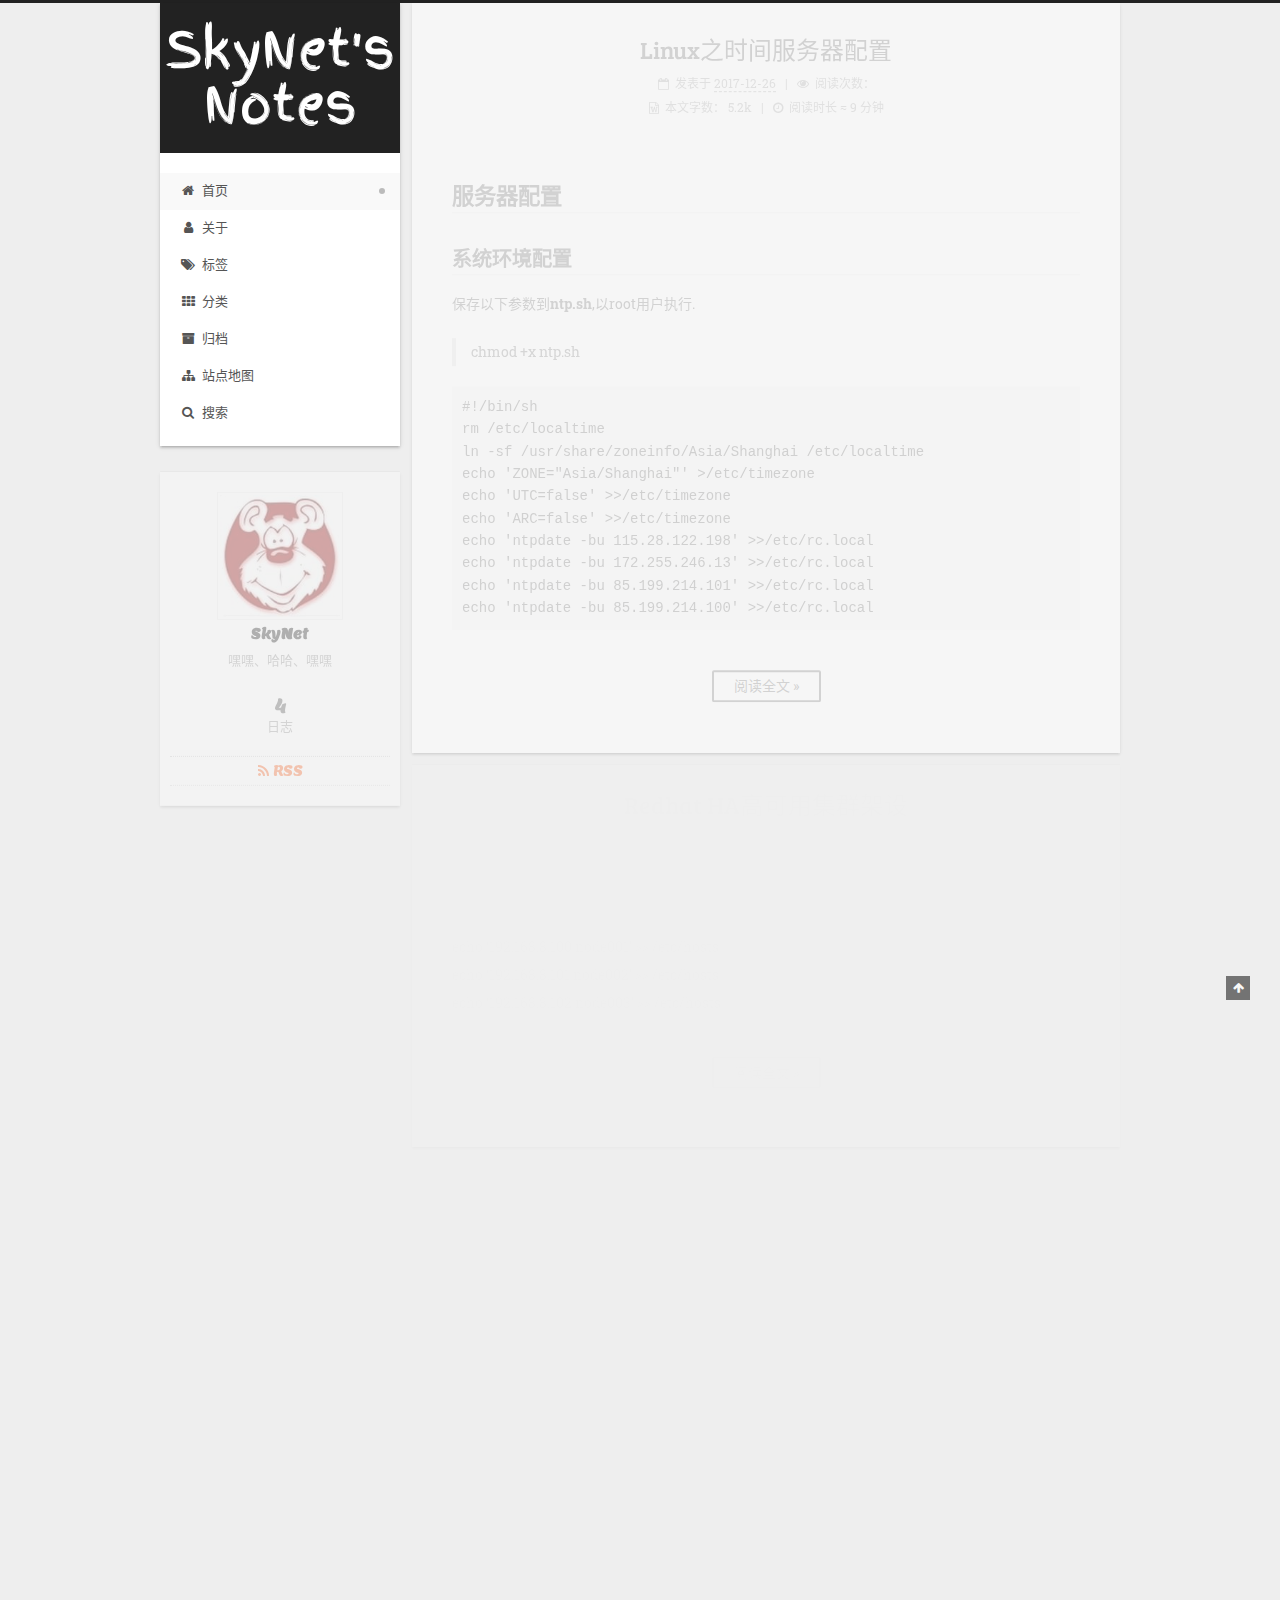
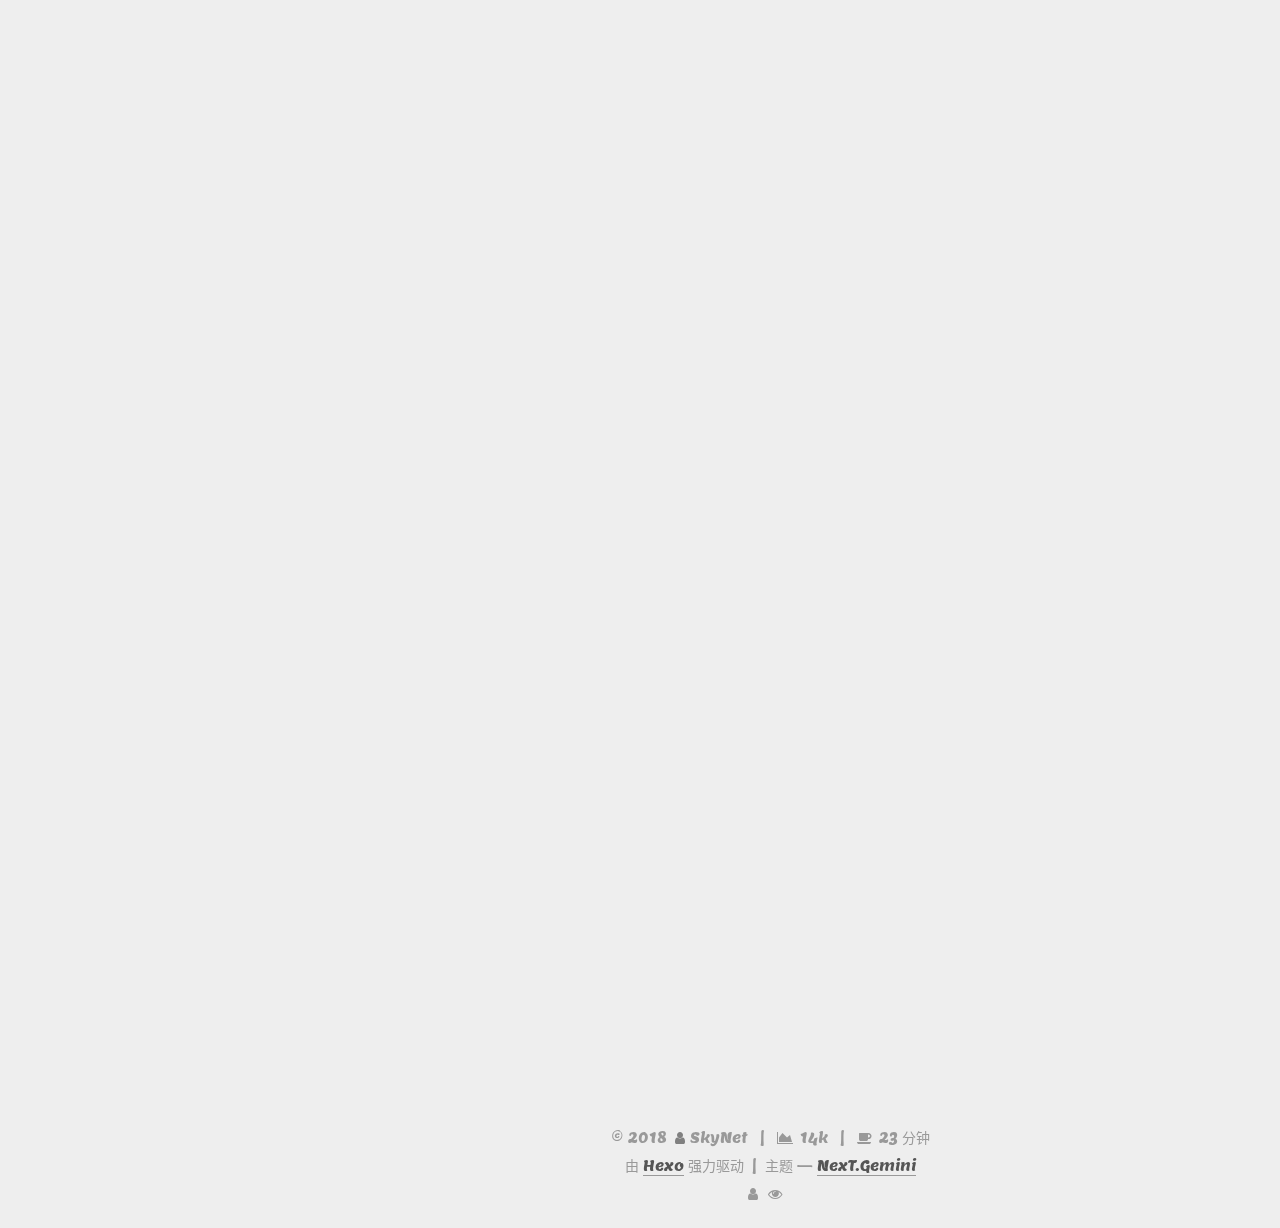
==== commit 33dd7521: "Site updated: 2018-06-21 14:29:17" ====
--- a/index.html
+++ b/index.html
@@ -1,4 +1,4 @@
-<!DOCTYPE html><html class="theme-next gemini use-motion" lang="zh-CN"><head><meta charset="UTF-8"><meta http-equiv="X-UA-Compatible" content="IE=edge"><meta name="viewport" content="width=device-width,initial-scale=1,maximum-scale=2"><meta name="theme-color" content="#222"><meta http-equiv="Cache-Control" content="no-transform"><meta http-equiv="Cache-Control" content="no-siteapp"><link href="//fonts.cat.net/css?family=Lemon:300,300italic,400,400italic,700,700italic|Bree Serif:300,300italic,400,400italic,700,700italic|Roboto Slab:300,300italic,400,400italic,700,700italic|Finger Paint:300,300italic,400,400italic,700,700italic|PT Mono:300,300italic,400,400italic,700,700italic&subset=latin,latin-ext" rel="stylesheet" type="text/css"><link href="/lib/font-awesome/css/font-awesome.min.css?v=4.6.2" rel="stylesheet" type="text/css"><link href="/css/main.css?v=6.3.0" rel="stylesheet" type="text/css"><link rel="apple-touch-icon" sizes="180x180" href="/images/apple-touch-icon-next.png?v=6.3.0"><link rel="icon" type="image/png" sizes="32x32" href="/images/favicon-32x32-next.png?v=6.3.0"><link rel="icon" type="image/png" sizes="16x16" href="/images/favicon-16x16-next.png?v=6.3.0"><link rel="mask-icon" href="/images/logo.svg?v=6.3.0" color="#222"><script type="text/javascript" id="hexo.configurations">var NexT=window.NexT||{},CONFIG={root:"/",scheme:"Gemini",version:"6.3.0",sidebar:{position:"left",display:"post",offset:12,b2t:!1,scrollpercent:!1,onmobile:!1},fancybox:!1,fastclick:!1,lazyload:!1,tabs:!0,motion:{enable:!0,async:!1,transition:{post_block:"fadeIn",post_header:"slideDownIn",post_body:"slideDownIn",coll_header:"slideLeftIn",sidebar:"slideUpIn"}},algolia:{applicationID:"",apiKey:"",indexName:"",hits:{per_page:10},labels:{input_placeholder:"Search for Posts",hits_empty:"We didn't find any results for the search: ${query}",hits_stats:"${hits} results found in ${time} ms"}}}</script><meta name="description" content="嘿嘿、哈哈、嘿嘿"><meta name="keywords" content="Linux、虚拟化、Network"><meta property="og:type" content="website"><meta property="og:title" content="SkyNet&#39;s Notes"><meta property="og:url" content="http://www.dpoint.cc/index.html"><meta property="og:site_name" content="SkyNet&#39;s Notes"><meta property="og:description" content="嘿嘿、哈哈、嘿嘿"><meta property="og:locale" content="zh-CN"><meta name="twitter:card" content="summary"><meta name="twitter:title" content="SkyNet&#39;s Notes"><meta name="twitter:description" content="嘿嘿、哈哈、嘿嘿"><link rel="alternate" href="/atom.xml" title="SkyNet's Notes" type="application/atom+xml"><link rel="canonical" href="http://www.dpoint.cc/"><script type="text/javascript" id="page.configurations">CONFIG.page={sidebar:""}</script><title>SkyNet's Notes</title><noscript><style type="text/css">.sidebar-inner,.use-motion .brand,.use-motion .collection-title,.use-motion .comments,.use-motion .menu-item,.use-motion .motion-element,.use-motion .pagination,.use-motion .post-block,.use-motion .post-body,.use-motion .post-header{opacity:initial}.use-motion .logo,.use-motion .site-subtitle,.use-motion .site-title{opacity:initial;top:initial}.logo-line-after i{right:initial}</style></noscript><link rel="stylesheet" href="/css/prism-atom-dark.css" type="text/css"></head><body itemscope itemtype="http://schema.org/WebPage" lang="zh-CN"><div class="container sidebar-position-left page-home"><div class="headband"></div><header id="header" class="header" itemscope itemtype="http://schema.org/WPHeader"><div class="header-inner"><div class="site-brand-wrapper"><div class="site-meta"><div class="custom-logo-site-title"><a href="/" class="brand" rel="start"><span class="logo-line-before"><i></i></span> <span class="site-title">SkyNet's Notes</span> <span class="logo-line-after"><i></i></span></a></div><h1 class="site-subtitle" itemprop="description">Linux、虚拟化、Network</h1></div><div class="site-nav-toggle"><button aria-label="切换导航栏"><span class="btn-bar"></span> <span class="btn-bar"></span> <span class="btn-bar"></span></button></div></div><nav class="site-nav"><ul id="menu" class="menu"><li class="menu-item menu-item-home menu-item-active"><a href="/" rel="section"><i class="menu-item-icon fa fa-fw fa-home"></i><br>首页</a></li><li class="menu-item menu-item-about"><a href="/about/" rel="section"><i class="menu-item-icon fa fa-fw fa-user"></i><br>关于</a></li><li class="menu-item menu-item-tags"><a href="/tags/" rel="section"><i class="menu-item-icon fa fa-fw fa-tags"></i><br>标签</a></li><li class="menu-item menu-item-categories"><a href="/categories/" rel="section"><i class="menu-item-icon fa fa-fw fa-th"></i><br>分类</a></li><li class="menu-item menu-item-archives"><a href="/archives/" rel="section"><i class="menu-item-icon fa fa-fw fa-archive"></i><br>归档</a></li><li class="menu-item menu-item-sitemap"><a href="/sitemap.xml" rel="section"><i class="menu-item-icon fa fa-fw fa-sitemap"></i><br>站点地图</a></li><li class="menu-item menu-item-search"><a href="javascript:;" class="popup-trigger"><i class="menu-item-icon fa fa-search fa-fw"></i><br>搜索</a></li></ul><div class="site-search"><div class="popup search-popup local-search-popup"><div class="local-search-header clearfix"><span class="search-icon"><i class="fa fa-search"></i> </span><span class="popup-btn-close"><i class="fa fa-times-circle"></i></span><div class="local-search-input-wrapper"><input autocomplete="off" placeholder="搜索..." spellcheck="false" type="text" id="local-search-input"></div></div><div id="local-search-result"></div></div></div></nav></div></header><main id="main" class="main"><div class="main-inner"><div class="content-wrap"><div id="content" class="content"><section id="posts" class="posts-expand"><article class="post post-type-normal" itemscope itemtype="http://schema.org/Article"><div class="post-block"><link itemprop="mainEntityOfPage" href="http://www.dpoint.cc/2017/12/26/Linux之HA高可用集群/"><span hidden itemprop="author" itemscope itemtype="http://schema.org/Person"><meta itemprop="name" content="SkyNet"><meta itemprop="description" content="嘿嘿、哈哈、嘿嘿"><meta itemprop="image" content="/images/avatar.jpg"></span><span hidden itemprop="publisher" itemscope itemtype="http://schema.org/Organization"><meta itemprop="name" content="SkyNet's Notes"></span><header class="post-header"><h2 class="post-title" itemprop="name headline"><a class="post-title-link" href="/2017/12/26/Linux之HA高可用集群/" itemprop="url">Redhat HA高可用集群架设</a></h2><div class="post-meta"><span class="post-time"><span class="post-meta-item-icon"><i class="fa fa-calendar-o"></i> </span><span class="post-meta-item-text">发表于</span> <time title="创建时间：2017-12-26 20:32:45" itemprop="dateCreated datePublished" datetime="2017-12-26T20:32:45+08:00">2017-12-26</time> </span><span id="/2017/12/26/Linux之HA高可用集群/" class="leancloud_visitors" data-flag-title="Redhat HA高可用集群架设"><span class="post-meta-divider">|</span> <span class="post-meta-item-icon"><i class="fa fa-eye"></i> </span><span class="post-meta-item-text">阅读次数：</span> <span class="leancloud-visitors-count"></span></span><div class="post-symbolscount"><span class="post-meta-item-icon"><i class="fa fa-file-word-o"></i> </span><span class="post-meta-item-text">本文字数：</span> <span title="本文字数">382</span> <span class="post-meta-divider">|</span> <span class="post-meta-item-icon"><i class="fa fa-clock-o"></i> </span><span class="post-meta-item-text">阅读时长 &asymp;</span> <span title="阅读时长">1 分钟</span></div></div></header><div class="post-body" itemprop="articleBody"><p>echo ‘192.168.8.100 node001’ &gt;&gt; /etc/hosts<br>echo ‘192.168.8.101 node002’ &gt;&gt; /etc/hosts<br>echo ‘192.168.8.102 node003’ &gt;&gt; /etc/hosts</p><div class="post-button text-center"><a class="btn" href="/2017/12/26/Linux之HA高可用集群/#more" rel="contents">阅读全文 &raquo;</a></div></div><footer class="post-footer"><div class="post-eof"></div></footer></div></article><article class="post post-type-normal" itemscope itemtype="http://schema.org/Article"><div class="post-block"><link itemprop="mainEntityOfPage" href="http://www.dpoint.cc/2017/12/26/Linux之时间服务/"><span hidden itemprop="author" itemscope itemtype="http://schema.org/Person"><meta itemprop="name" content="SkyNet"><meta itemprop="description" content="嘿嘿、哈哈、嘿嘿"><meta itemprop="image" content="/images/avatar.jpg"></span><span hidden itemprop="publisher" itemscope itemtype="http://schema.org/Organization"><meta itemprop="name" content="SkyNet's Notes"></span><header class="post-header"><h2 class="post-title" itemprop="name headline"><a class="post-title-link" href="/2017/12/26/Linux之时间服务/" itemprop="url">Linux之时间服务器配置</a></h2><div class="post-meta"><span class="post-time"><span class="post-meta-item-icon"><i class="fa fa-calendar-o"></i> </span><span class="post-meta-item-text">发表于</span> <time title="创建时间：2017-12-26 20:32:45" itemprop="dateCreated datePublished" datetime="2017-12-26T20:32:45+08:00">2017-12-26</time> </span><span id="/2017/12/26/Linux之时间服务/" class="leancloud_visitors" data-flag-title="Linux之时间服务器配置"><span class="post-meta-divider">|</span> <span class="post-meta-item-icon"><i class="fa fa-eye"></i> </span><span class="post-meta-item-text">阅读次数：</span> <span class="leancloud-visitors-count"></span></span><div class="post-symbolscount"><span class="post-meta-item-icon"><i class="fa fa-file-word-o"></i> </span><span class="post-meta-item-text">本文字数：</span> <span title="本文字数">5.2k</span> <span class="post-meta-divider">|</span> <span class="post-meta-item-icon"><i class="fa fa-clock-o"></i> </span><span class="post-meta-item-text">阅读时长 &asymp;</span> <span title="阅读时长">9 分钟</span></div></div></header><div class="post-body" itemprop="articleBody"><h1 id="服务器配置"><a href="#服务器配置" class="headerlink" title="服务器配置"></a>服务器配置</h1><h2 id="系统环境配置"><a href="#系统环境配置" class="headerlink" title="系统环境配置"></a>系统环境配置</h2><p>保存以下参数到<strong>ntp.sh</strong>,以root用户执行.</p><blockquote><p>chmod +x ntp.sh</p></blockquote><pre><code>#!/bin/sh
+<!DOCTYPE html><html class="theme-next gemini use-motion" lang="zh-CN"><head><meta charset="UTF-8"><meta http-equiv="X-UA-Compatible" content="IE=edge"><meta name="viewport" content="width=device-width,initial-scale=1,maximum-scale=2"><meta name="theme-color" content="#222"><meta http-equiv="Cache-Control" content="no-transform"><meta http-equiv="Cache-Control" content="no-siteapp"><link href="//fonts.cat.net/css?family=Lemon:300,300italic,400,400italic,700,700italic|Bree Serif:300,300italic,400,400italic,700,700italic|Roboto Slab:300,300italic,400,400italic,700,700italic|Finger Paint:300,300italic,400,400italic,700,700italic|PT Mono:300,300italic,400,400italic,700,700italic&subset=latin,latin-ext" rel="stylesheet" type="text/css"><link href="/lib/font-awesome/css/font-awesome.min.css?v=4.6.2" rel="stylesheet" type="text/css"><link href="/css/main.css?v=6.3.0" rel="stylesheet" type="text/css"><link rel="apple-touch-icon" sizes="180x180" href="/images/apple-touch-icon-next.png?v=6.3.0"><link rel="icon" type="image/png" sizes="32x32" href="/images/favicon-32x32-next.png?v=6.3.0"><link rel="icon" type="image/png" sizes="16x16" href="/images/favicon-16x16-next.png?v=6.3.0"><link rel="mask-icon" href="/images/logo.svg?v=6.3.0" color="#222"><script type="text/javascript" id="hexo.configurations">var NexT=window.NexT||{},CONFIG={root:"/",scheme:"Gemini",version:"6.3.0",sidebar:{position:"left",display:"post",offset:12,b2t:!1,scrollpercent:!1,onmobile:!1},fancybox:!1,fastclick:!1,lazyload:!1,tabs:!0,motion:{enable:!0,async:!1,transition:{post_block:"fadeIn",post_header:"slideDownIn",post_body:"slideDownIn",coll_header:"slideLeftIn",sidebar:"slideUpIn"}},algolia:{applicationID:"",apiKey:"",indexName:"",hits:{per_page:10},labels:{input_placeholder:"Search for Posts",hits_empty:"We didn't find any results for the search: ${query}",hits_stats:"${hits} results found in ${time} ms"}}}</script><meta name="description" content="嘿嘿、哈哈、嘿嘿"><meta name="keywords" content="Linux、虚拟化、Network"><meta property="og:type" content="website"><meta property="og:title" content="SkyNet&#39;s Notes"><meta property="og:url" content="http://www.dpoint.cc/index.html"><meta property="og:site_name" content="SkyNet&#39;s Notes"><meta property="og:description" content="嘿嘿、哈哈、嘿嘿"><meta property="og:locale" content="zh-CN"><meta name="twitter:card" content="summary"><meta name="twitter:title" content="SkyNet&#39;s Notes"><meta name="twitter:description" content="嘿嘿、哈哈、嘿嘿"><link rel="alternate" href="/atom.xml" title="SkyNet's Notes" type="application/atom+xml"><link rel="canonical" href="http://www.dpoint.cc/"><script type="text/javascript" id="page.configurations">CONFIG.page={sidebar:""}</script><title>SkyNet's Notes</title><noscript><style type="text/css">.sidebar-inner,.use-motion .brand,.use-motion .collection-title,.use-motion .comments,.use-motion .menu-item,.use-motion .motion-element,.use-motion .pagination,.use-motion .post-block,.use-motion .post-body,.use-motion .post-header{opacity:initial}.use-motion .logo,.use-motion .site-subtitle,.use-motion .site-title{opacity:initial;top:initial}.logo-line-after i{right:initial}</style></noscript><link rel="stylesheet" href="/css/prism-atom-dark.css" type="text/css"></head><body itemscope itemtype="http://schema.org/WebPage" lang="zh-CN"><div class="container sidebar-position-left page-home"><div class="headband"></div><header id="header" class="header" itemscope itemtype="http://schema.org/WPHeader"><div class="header-inner"><div class="site-brand-wrapper"><div class="site-meta"><div class="custom-logo-site-title"><a href="/" class="brand" rel="start"><span class="logo-line-before"><i></i></span> <span class="site-title">SkyNet's Notes</span> <span class="logo-line-after"><i></i></span></a></div></div><div class="site-nav-toggle"><button aria-label="切换导航栏"><span class="btn-bar"></span> <span class="btn-bar"></span> <span class="btn-bar"></span></button></div></div><nav class="site-nav"><ul id="menu" class="menu"><li class="menu-item menu-item-home menu-item-active"><a href="/" rel="section"><i class="menu-item-icon fa fa-fw fa-home"></i><br>首页</a></li><li class="menu-item menu-item-about"><a href="/about/" rel="section"><i class="menu-item-icon fa fa-fw fa-user"></i><br>关于</a></li><li class="menu-item menu-item-tags"><a href="/tags/" rel="section"><i class="menu-item-icon fa fa-fw fa-tags"></i><br>标签</a></li><li class="menu-item menu-item-categories"><a href="/categories/" rel="section"><i class="menu-item-icon fa fa-fw fa-th"></i><br>分类</a></li><li class="menu-item menu-item-archives"><a href="/archives/" rel="section"><i class="menu-item-icon fa fa-fw fa-archive"></i><br>归档</a></li><li class="menu-item menu-item-sitemap"><a href="/sitemap.xml" rel="section"><i class="menu-item-icon fa fa-fw fa-sitemap"></i><br>站点地图</a></li><li class="menu-item menu-item-search"><a href="javascript:;" class="popup-trigger"><i class="menu-item-icon fa fa-search fa-fw"></i><br>搜索</a></li></ul><div class="site-search"><div class="popup search-popup local-search-popup"><div class="local-search-header clearfix"><span class="search-icon"><i class="fa fa-search"></i> </span><span class="popup-btn-close"><i class="fa fa-times-circle"></i></span><div class="local-search-input-wrapper"><input autocomplete="off" placeholder="搜索..." spellcheck="false" type="text" id="local-search-input"></div></div><div id="local-search-result"></div></div></div></nav></div></header><main id="main" class="main"><div class="main-inner"><div class="content-wrap"><div id="content" class="content"><section id="posts" class="posts-expand"><article class="post post-type-normal" itemscope itemtype="http://schema.org/Article"><div class="post-block"><link itemprop="mainEntityOfPage" href="http://www.dpoint.cc/2017/12/26/Linux之时间服务/"><span hidden itemprop="author" itemscope itemtype="http://schema.org/Person"><meta itemprop="name" content="SkyNet"><meta itemprop="description" content="嘿嘿、哈哈、嘿嘿"><meta itemprop="image" content="/images/avatar.jpg"></span><span hidden itemprop="publisher" itemscope itemtype="http://schema.org/Organization"><meta itemprop="name" content="SkyNet's Notes"></span><header class="post-header"><h2 class="post-title" itemprop="name headline"><a class="post-title-link" href="/2017/12/26/Linux之时间服务/" itemprop="url">Linux之时间服务器配置</a></h2><div class="post-meta"><span class="post-time"><span class="post-meta-item-icon"><i class="fa fa-calendar-o"></i> </span><span class="post-meta-item-text">发表于</span> <time title="创建时间：2017-12-26 20:32:45" itemprop="dateCreated datePublished" datetime="2017-12-26T20:32:45+08:00">2017-12-26</time> </span><span id="/2017/12/26/Linux之时间服务/" class="leancloud_visitors" data-flag-title="Linux之时间服务器配置"><span class="post-meta-divider">|</span> <span class="post-meta-item-icon"><i class="fa fa-eye"></i> </span><span class="post-meta-item-text">阅读次数：</span> <span class="leancloud-visitors-count"></span></span><div class="post-symbolscount"><span class="post-meta-item-icon"><i class="fa fa-file-word-o"></i> </span><span class="post-meta-item-text">本文字数：</span> <span title="本文字数">5.2k</span> <span class="post-meta-divider">|</span> <span class="post-meta-item-icon"><i class="fa fa-clock-o"></i> </span><span class="post-meta-item-text">阅读时长 &asymp;</span> <span title="阅读时长">9 分钟</span></div></div></header><div class="post-body" itemprop="articleBody"><h1 id="服务器配置"><a href="#服务器配置" class="headerlink" title="服务器配置"></a>服务器配置</h1><h2 id="系统环境配置"><a href="#系统环境配置" class="headerlink" title="系统环境配置"></a>系统环境配置</h2><p>保存以下参数到<strong>ntp.sh</strong>,以root用户执行.</p><blockquote><p>chmod +x ntp.sh</p></blockquote><pre><code>#!/bin/sh
 rm /etc/localtime
 ln -sf /usr/share/zoneinfo/Asia/Shanghai /etc/localtime
 echo &apos;ZONE=&quot;Asia/Shanghai&quot;&apos; &gt;/etc/timezone
@@ -8,7 +8,7 @@
 echo &apos;ntpdate -bu 172.255.246.13&apos; &gt;&gt;/etc/rc.local
 echo &apos;ntpdate -bu 85.199.214.101&apos; &gt;&gt;/etc/rc.local
 echo &apos;ntpdate -bu 85.199.214.100&apos; &gt;&gt;/etc/rc.local
-</code></pre><div class="post-button text-center"><a class="btn" href="/2017/12/26/Linux之时间服务/#more" rel="contents">阅读全文 &raquo;</a></div></div><footer class="post-footer"><div class="post-eof"></div></footer></div></article><article class="post post-type-normal" itemscope itemtype="http://schema.org/Article"><div class="post-block"><link itemprop="mainEntityOfPage" href="http://www.dpoint.cc/2017/12/26/Oracle之Linux环境安装/"><span hidden itemprop="author" itemscope itemtype="http://schema.org/Person"><meta itemprop="name" content="SkyNet"><meta itemprop="description" content="嘿嘿、哈哈、嘿嘿"><meta itemprop="image" content="/images/avatar.jpg"></span><span hidden itemprop="publisher" itemscope itemtype="http://schema.org/Organization"><meta itemprop="name" content="SkyNet's Notes"></span><header class="post-header"><h2 class="post-title" itemprop="name headline"><a class="post-title-link" href="/2017/12/26/Oracle之Linux环境安装/" itemprop="url">Oracle之Linux（redhat）环境下安装</a></h2><div class="post-meta"><span class="post-time"><span class="post-meta-item-icon"><i class="fa fa-calendar-o"></i> </span><span class="post-meta-item-text">发表于</span> <time title="创建时间：2017-12-26 20:32:45" itemprop="dateCreated datePublished" datetime="2017-12-26T20:32:45+08:00">2017-12-26</time> </span><span id="/2017/12/26/Oracle之Linux环境安装/" class="leancloud_visitors" data-flag-title="Oracle之Linux（redhat）环境下安装"><span class="post-meta-divider">|</span> <span class="post-meta-item-icon"><i class="fa fa-eye"></i> </span><span class="post-meta-item-text">阅读次数：</span> <span class="leancloud-visitors-count"></span></span><div class="post-symbolscount"><span class="post-meta-item-icon"><i class="fa fa-file-word-o"></i> </span><span class="post-meta-item-text">本文字数：</span> <span title="本文字数">7.9k</span> <span class="post-meta-divider">|</span> <span class="post-meta-item-icon"><i class="fa fa-clock-o"></i> </span><span class="post-meta-item-text">阅读时长 &asymp;</span> <span title="阅读时长">13 分钟</span></div></div></header><div class="post-body" itemprop="articleBody"><h1 id="RedHat6-X安装Oracle-12-2"><a href="#RedHat6-X安装Oracle-12-2" class="headerlink" title="RedHat6.X安装Oracle 12.2"></a>RedHat6.X安装Oracle 12.2</h1><h2 id="本文系统环境及软件版本"><a href="#本文系统环境及软件版本" class="headerlink" title="本文系统环境及软件版本"></a>本文系统环境及软件版本</h2><ul><li>Oracle Database 12c Enterprise Edition Release 12.2.0.1.0 - 64bit Production</li><li>Red Hat Enterprise Linux Server release 6.5 (Santiago)</li></ul><div class="post-button text-center"><a class="btn" href="/2017/12/26/Oracle之Linux环境安装/#more" rel="contents">阅读全文 &raquo;</a></div></div><footer class="post-footer"><div class="post-eof"></div></footer></div></article><article class="post post-type-normal" itemscope itemtype="http://schema.org/Article"><div class="post-block"><link itemprop="mainEntityOfPage" href="http://www.dpoint.cc/2017/12/24/hello-world/"><span hidden itemprop="author" itemscope itemtype="http://schema.org/Person"><meta itemprop="name" content="SkyNet"><meta itemprop="description" content="嘿嘿、哈哈、嘿嘿"><meta itemprop="image" content="/images/avatar.jpg"></span><span hidden itemprop="publisher" itemscope itemtype="http://schema.org/Organization"><meta itemprop="name" content="SkyNet's Notes"></span><header class="post-header"><h2 class="post-title" itemprop="name headline"><a class="post-title-link" href="/2017/12/24/hello-world/" itemprop="url">Hello World</a></h2><div class="post-meta"><span class="post-time"><span class="post-meta-item-icon"><i class="fa fa-calendar-o"></i> </span><span class="post-meta-item-text">发表于</span> <time title="创建时间：2017-12-24 17:32:45" itemprop="dateCreated datePublished" datetime="2017-12-24T17:32:45+08:00">2017-12-24</time> </span><span id="/2017/12/24/hello-world/" class="leancloud_visitors" data-flag-title="Hello World"><span class="post-meta-divider">|</span> <span class="post-meta-item-icon"><i class="fa fa-eye"></i> </span><span class="post-meta-item-text">阅读次数：</span> <span class="leancloud-visitors-count"></span></span><div class="post-symbolscount"><span class="post-meta-item-icon"><i class="fa fa-file-word-o"></i> </span><span class="post-meta-item-text">本文字数：</span> <span title="本文字数">421</span> <span class="post-meta-divider">|</span> <span class="post-meta-item-icon"><i class="fa fa-clock-o"></i> </span><span class="post-meta-item-text">阅读时长 &asymp;</span> <span title="阅读时长">1 分钟</span></div></div></header><div class="post-body" itemprop="articleBody"><p>Welcome to <a href="https://hexo.io/" target="_blank" rel="noopener">Hexo</a>! This is your very first post. Check <a href="https://hexo.io/docs/" target="_blank" rel="noopener">documentation</a> for more info. If you get any problems when using Hexo, you can find the answer in <a href="https://hexo.io/docs/troubleshooting.html" target="_blank" rel="noopener">troubleshooting</a> or you can ask me on <a href="https://github.com/hexojs/hexo/issues" target="_blank" rel="noopener">GitHub</a>.</p><h2 id="Quick-Start"><a href="#Quick-Start" class="headerlink" title="Quick Start"></a>Quick Start</h2><h3 id="Create-a-new-post"><a href="#Create-a-new-post" class="headerlink" title="Create a new post"></a>Create a new post</h3><figure class="highlight bash"><table><tr><td class="gutter"><pre><span class="line">1</span><br></pre></td><td class="code"><pre><span class="line">$ hexo new <span class="string">"My New Post"</span></span><br></pre></td></tr></table></figure><p>More info: <a href="https://hexo.io/docs/writing.html" target="_blank" rel="noopener">Writing</a></p><h3 id="Run-server"><a href="#Run-server" class="headerlink" title="Run server"></a>Run server</h3><figure class="highlight bash"><table><tr><td class="gutter"><pre><span class="line">1</span><br></pre></td><td class="code"><pre><span class="line">$ hexo server</span><br></pre></td></tr></table></figure><p>More info: <a href="https://hexo.io/docs/server.html" target="_blank" rel="noopener">Server</a></p><h3 id="Generate-static-files"><a href="#Generate-static-files" class="headerlink" title="Generate static files"></a>Generate static files</h3><figure class="highlight bash"><table><tr><td class="gutter"><pre><span class="line">1</span><br></pre></td><td class="code"><pre><span class="line">$ hexo generate</span><br></pre></td></tr></table></figure><p>More info: <a href="https://hexo.io/docs/generating.html" target="_blank" rel="noopener">Generating</a></p><h3 id="Deploy-to-remote-sites"><a href="#Deploy-to-remote-sites" class="headerlink" title="Deploy to remote sites"></a>Deploy to remote sites</h3><figure class="highlight bash"><table><tr><td class="gutter"><pre><span class="line">1</span><br></pre></td><td class="code"><pre><span class="line">$ hexo deploy</span><br></pre></td></tr></table></figure><p>More info: <a href="https://hexo.io/docs/deployment.html" target="_blank" rel="noopener">Deployment</a></p></div><footer class="post-footer"><div class="post-eof"></div></footer></div></article></section></div></div><div class="sidebar-toggle"><div class="sidebar-toggle-line-wrap"><span class="sidebar-toggle-line sidebar-toggle-line-first"></span> <span class="sidebar-toggle-line sidebar-toggle-line-middle"></span> <span class="sidebar-toggle-line sidebar-toggle-line-last"></span></div></div><aside id="sidebar" class="sidebar"><div class="sidebar-inner"><section class="site-overview-wrap sidebar-panel sidebar-panel-active"><div class="site-overview"><div class="site-author motion-element" itemprop="author" itemscope itemtype="http://schema.org/Person"><img class="site-author-image" itemprop="image" src="/images/avatar.jpg" alt="SkyNet"><p class="site-author-name" itemprop="name">SkyNet</p><p class="site-description motion-element" itemprop="description">嘿嘿、哈哈、嘿嘿</p></div><nav class="site-state motion-element"><div class="site-state-item site-state-posts"><a href="/archives/"><span class="site-state-item-count">4</span> <span class="site-state-item-name">日志</span></a></div></nav><div class="feed-link motion-element"><a href="/atom.xml" rel="alternate"><i class="fa fa-rss"></i> RSS</a></div></div></section></div></aside></div></main><footer id="footer" class="footer"><div class="footer-inner"><div class="copyright">&copy; <span itemprop="copyrightYear">2018</span> <span class="with-love" id="animate"><i class="fa fa-user"></i> </span><span class="author" itemprop="copyrightHolder">SkyNet</span> <span class="post-meta-divider">|</span> <span class="post-meta-item-icon"><i class="fa fa-area-chart"></i> </span><span title="站点总字数">14k</span> <span class="post-meta-divider">|</span> <span class="post-meta-item-icon"><i class="fa fa-coffee"></i> </span><span title="站点阅读时长">23 分钟</span></div><div class="powered-by">由 <a class="theme-link" target="_blank" rel="external nofollow" href="https://hexo.io">Hexo</a> 强力驱动</div><span class="post-meta-divider">|</span><div class="theme-info">主题 &mdash; <a class="theme-link" target="_blank" rel="external nofollow" href="https://theme-next.org">NexT.Gemini</a></div><div class="busuanzi-count"><script async src="https://dn-lbstatics.qbox.me/busuanzi/2.3/busuanzi.pure.mini.js"></script><span class="site-uv" title="总访客量"><i class="fa fa-user"></i> <span class="busuanzi-value" id="busuanzi_value_site_uv"></span> </span><span class="site-pv" title="总访问量"><i class="fa fa-eye"></i> <span class="busuanzi-value" id="busuanzi_value_site_pv"></span></span></div></div></footer><div class="back-to-top"><i class="fa fa-arrow-up"></i></div></div><script type="text/javascript">"[object Function]"!==Object.prototype.toString.call(window.Promise)&&(window.Promise=null)</script><script type="text/javascript" src="/lib/jquery/index.js?v=2.1.3"></script><script type="text/javascript" src="/lib/velocity/velocity.min.js?v=1.2.1"></script><script type="text/javascript" src="/lib/velocity/velocity.ui.min.js?v=1.2.1"></script><script type="text/javascript" src="/js/src/utils.js?v=6.3.0"></script><script type="text/javascript" src="/js/src/motion.js?v=6.3.0"></script><script type="text/javascript" src="/js/src/affix.js?v=6.3.0"></script><script type="text/javascript" src="/js/src/schemes/pisces.js?v=6.3.0"></script><script type="text/javascript" src="/js/src/bootstrap.js?v=6.3.0"></script><script type="text/javascript">// Popup Window;
+</code></pre><div class="post-button text-center"><a class="btn" href="/2017/12/26/Linux之时间服务/#more" rel="contents">阅读全文 &raquo;</a></div></div><footer class="post-footer"><div class="post-eof"></div></footer></div></article><article class="post post-type-normal" itemscope itemtype="http://schema.org/Article"><div class="post-block"><link itemprop="mainEntityOfPage" href="http://www.dpoint.cc/2017/12/26/Linux之HA高可用集群/"><span hidden itemprop="author" itemscope itemtype="http://schema.org/Person"><meta itemprop="name" content="SkyNet"><meta itemprop="description" content="嘿嘿、哈哈、嘿嘿"><meta itemprop="image" content="/images/avatar.jpg"></span><span hidden itemprop="publisher" itemscope itemtype="http://schema.org/Organization"><meta itemprop="name" content="SkyNet's Notes"></span><header class="post-header"><h2 class="post-title" itemprop="name headline"><a class="post-title-link" href="/2017/12/26/Linux之HA高可用集群/" itemprop="url">Redhat HA高可用集群架设</a></h2><div class="post-meta"><span class="post-time"><span class="post-meta-item-icon"><i class="fa fa-calendar-o"></i> </span><span class="post-meta-item-text">发表于</span> <time title="创建时间：2017-12-26 20:32:45" itemprop="dateCreated datePublished" datetime="2017-12-26T20:32:45+08:00">2017-12-26</time> </span><span id="/2017/12/26/Linux之HA高可用集群/" class="leancloud_visitors" data-flag-title="Redhat HA高可用集群架设"><span class="post-meta-divider">|</span> <span class="post-meta-item-icon"><i class="fa fa-eye"></i> </span><span class="post-meta-item-text">阅读次数：</span> <span class="leancloud-visitors-count"></span></span><div class="post-symbolscount"><span class="post-meta-item-icon"><i class="fa fa-file-word-o"></i> </span><span class="post-meta-item-text">本文字数：</span> <span title="本文字数">382</span> <span class="post-meta-divider">|</span> <span class="post-meta-item-icon"><i class="fa fa-clock-o"></i> </span><span class="post-meta-item-text">阅读时长 &asymp;</span> <span title="阅读时长">1 分钟</span></div></div></header><div class="post-body" itemprop="articleBody"><p>echo ‘192.168.8.100 node001’ &gt;&gt; /etc/hosts<br>echo ‘192.168.8.101 node002’ &gt;&gt; /etc/hosts<br>echo ‘192.168.8.102 node003’ &gt;&gt; /etc/hosts</p><div class="post-button text-center"><a class="btn" href="/2017/12/26/Linux之HA高可用集群/#more" rel="contents">阅读全文 &raquo;</a></div></div><footer class="post-footer"><div class="post-eof"></div></footer></div></article><article class="post post-type-normal" itemscope itemtype="http://schema.org/Article"><div class="post-block"><link itemprop="mainEntityOfPage" href="http://www.dpoint.cc/2017/12/26/Oracle之Linux环境安装/"><span hidden itemprop="author" itemscope itemtype="http://schema.org/Person"><meta itemprop="name" content="SkyNet"><meta itemprop="description" content="嘿嘿、哈哈、嘿嘿"><meta itemprop="image" content="/images/avatar.jpg"></span><span hidden itemprop="publisher" itemscope itemtype="http://schema.org/Organization"><meta itemprop="name" content="SkyNet's Notes"></span><header class="post-header"><h2 class="post-title" itemprop="name headline"><a class="post-title-link" href="/2017/12/26/Oracle之Linux环境安装/" itemprop="url">Oracle之Linux（redhat）环境下安装</a></h2><div class="post-meta"><span class="post-time"><span class="post-meta-item-icon"><i class="fa fa-calendar-o"></i> </span><span class="post-meta-item-text">发表于</span> <time title="创建时间：2017-12-26 20:32:45" itemprop="dateCreated datePublished" datetime="2017-12-26T20:32:45+08:00">2017-12-26</time> </span><span id="/2017/12/26/Oracle之Linux环境安装/" class="leancloud_visitors" data-flag-title="Oracle之Linux（redhat）环境下安装"><span class="post-meta-divider">|</span> <span class="post-meta-item-icon"><i class="fa fa-eye"></i> </span><span class="post-meta-item-text">阅读次数：</span> <span class="leancloud-visitors-count"></span></span><div class="post-symbolscount"><span class="post-meta-item-icon"><i class="fa fa-file-word-o"></i> </span><span class="post-meta-item-text">本文字数：</span> <span title="本文字数">7.9k</span> <span class="post-meta-divider">|</span> <span class="post-meta-item-icon"><i class="fa fa-clock-o"></i> </span><span class="post-meta-item-text">阅读时长 &asymp;</span> <span title="阅读时长">13 分钟</span></div></div></header><div class="post-body" itemprop="articleBody"><h1 id="RedHat6-X安装Oracle-12-2"><a href="#RedHat6-X安装Oracle-12-2" class="headerlink" title="RedHat6.X安装Oracle 12.2"></a>RedHat6.X安装Oracle 12.2</h1><h2 id="本文系统环境及软件版本"><a href="#本文系统环境及软件版本" class="headerlink" title="本文系统环境及软件版本"></a>本文系统环境及软件版本</h2><ul><li>Oracle Database 12c Enterprise Edition Release 12.2.0.1.0 - 64bit Production</li><li>Red Hat Enterprise Linux Server release 6.5 (Santiago)</li></ul><div class="post-button text-center"><a class="btn" href="/2017/12/26/Oracle之Linux环境安装/#more" rel="contents">阅读全文 &raquo;</a></div></div><footer class="post-footer"><div class="post-eof"></div></footer></div></article><article class="post post-type-normal" itemscope itemtype="http://schema.org/Article"><div class="post-block"><link itemprop="mainEntityOfPage" href="http://www.dpoint.cc/2017/12/24/hello-world/"><span hidden itemprop="author" itemscope itemtype="http://schema.org/Person"><meta itemprop="name" content="SkyNet"><meta itemprop="description" content="嘿嘿、哈哈、嘿嘿"><meta itemprop="image" content="/images/avatar.jpg"></span><span hidden itemprop="publisher" itemscope itemtype="http://schema.org/Organization"><meta itemprop="name" content="SkyNet's Notes"></span><header class="post-header"><h2 class="post-title" itemprop="name headline"><a class="post-title-link" href="/2017/12/24/hello-world/" itemprop="url">Hello World</a></h2><div class="post-meta"><span class="post-time"><span class="post-meta-item-icon"><i class="fa fa-calendar-o"></i> </span><span class="post-meta-item-text">发表于</span> <time title="创建时间：2017-12-24 17:32:45" itemprop="dateCreated datePublished" datetime="2017-12-24T17:32:45+08:00">2017-12-24</time> </span><span id="/2017/12/24/hello-world/" class="leancloud_visitors" data-flag-title="Hello World"><span class="post-meta-divider">|</span> <span class="post-meta-item-icon"><i class="fa fa-eye"></i> </span><span class="post-meta-item-text">阅读次数：</span> <span class="leancloud-visitors-count"></span></span><div class="post-symbolscount"><span class="post-meta-item-icon"><i class="fa fa-file-word-o"></i> </span><span class="post-meta-item-text">本文字数：</span> <span title="本文字数">421</span> <span class="post-meta-divider">|</span> <span class="post-meta-item-icon"><i class="fa fa-clock-o"></i> </span><span class="post-meta-item-text">阅读时长 &asymp;</span> <span title="阅读时长">1 分钟</span></div></div></header><div class="post-body" itemprop="articleBody"><p>Welcome to <a href="https://hexo.io/" target="_blank" rel="noopener">Hexo</a>! This is your very first post. Check <a href="https://hexo.io/docs/" target="_blank" rel="noopener">documentation</a> for more info. If you get any problems when using Hexo, you can find the answer in <a href="https://hexo.io/docs/troubleshooting.html" target="_blank" rel="noopener">troubleshooting</a> or you can ask me on <a href="https://github.com/hexojs/hexo/issues" target="_blank" rel="noopener">GitHub</a>.</p><h2 id="Quick-Start"><a href="#Quick-Start" class="headerlink" title="Quick Start"></a>Quick Start</h2><h3 id="Create-a-new-post"><a href="#Create-a-new-post" class="headerlink" title="Create a new post"></a>Create a new post</h3><figure class="highlight bash"><table><tr><td class="gutter"><pre><span class="line">1</span><br></pre></td><td class="code"><pre><span class="line">$ hexo new <span class="string">"My New Post"</span></span><br></pre></td></tr></table></figure><p>More info: <a href="https://hexo.io/docs/writing.html" target="_blank" rel="noopener">Writing</a></p><h3 id="Run-server"><a href="#Run-server" class="headerlink" title="Run server"></a>Run server</h3><figure class="highlight bash"><table><tr><td class="gutter"><pre><span class="line">1</span><br></pre></td><td class="code"><pre><span class="line">$ hexo server</span><br></pre></td></tr></table></figure><p>More info: <a href="https://hexo.io/docs/server.html" target="_blank" rel="noopener">Server</a></p><h3 id="Generate-static-files"><a href="#Generate-static-files" class="headerlink" title="Generate static files"></a>Generate static files</h3><figure class="highlight bash"><table><tr><td class="gutter"><pre><span class="line">1</span><br></pre></td><td class="code"><pre><span class="line">$ hexo generate</span><br></pre></td></tr></table></figure><p>More info: <a href="https://hexo.io/docs/generating.html" target="_blank" rel="noopener">Generating</a></p><h3 id="Deploy-to-remote-sites"><a href="#Deploy-to-remote-sites" class="headerlink" title="Deploy to remote sites"></a>Deploy to remote sites</h3><figure class="highlight bash"><table><tr><td class="gutter"><pre><span class="line">1</span><br></pre></td><td class="code"><pre><span class="line">$ hexo deploy</span><br></pre></td></tr></table></figure><p>More info: <a href="https://hexo.io/docs/deployment.html" target="_blank" rel="noopener">Deployment</a></p></div><footer class="post-footer"><div class="post-eof"></div></footer></div></article></section></div></div><div class="sidebar-toggle"><div class="sidebar-toggle-line-wrap"><span class="sidebar-toggle-line sidebar-toggle-line-first"></span> <span class="sidebar-toggle-line sidebar-toggle-line-middle"></span> <span class="sidebar-toggle-line sidebar-toggle-line-last"></span></div></div><aside id="sidebar" class="sidebar"><div class="sidebar-inner"><section class="site-overview-wrap sidebar-panel sidebar-panel-active"><div class="site-overview"><div class="site-author motion-element" itemprop="author" itemscope itemtype="http://schema.org/Person"><img class="site-author-image" itemprop="image" src="/images/avatar.jpg" alt="SkyNet"><p class="site-author-name" itemprop="name">SkyNet</p><p class="site-description motion-element" itemprop="description">嘿嘿、哈哈、嘿嘿</p></div><nav class="site-state motion-element"><div class="site-state-item site-state-posts"><a href="/archives/"><span class="site-state-item-count">4</span> <span class="site-state-item-name">日志</span></a></div></nav><div class="feed-link motion-element"><a href="/atom.xml" rel="alternate"><i class="fa fa-rss"></i> RSS</a></div></div></section></div></aside></div></main><footer id="footer" class="footer"><div class="footer-inner"><div class="copyright">&copy; <span itemprop="copyrightYear">2018</span> <span class="with-love" id="animate"><i class="fa fa-user"></i> </span><span class="author" itemprop="copyrightHolder">SkyNet</span> <span class="post-meta-divider">|</span> <span class="post-meta-item-icon"><i class="fa fa-area-chart"></i> </span><span title="站点总字数">14k</span> <span class="post-meta-divider">|</span> <span class="post-meta-item-icon"><i class="fa fa-coffee"></i> </span><span title="站点阅读时长">23 分钟</span></div><div class="powered-by">由 <a class="theme-link" target="_blank" rel="external nofollow" href="https://hexo.io">Hexo</a> 强力驱动</div><span class="post-meta-divider">|</span><div class="theme-info">主题 &mdash; <a class="theme-link" target="_blank" rel="external nofollow" href="https://theme-next.org">NexT.Gemini</a></div><div class="busuanzi-count"><script async src="https://dn-lbstatics.qbox.me/busuanzi/2.3/busuanzi.pure.mini.js"></script><span class="site-uv" title="总访客量"><i class="fa fa-user"></i> <span class="busuanzi-value" id="busuanzi_value_site_uv"></span> </span><span class="site-pv" title="总访问量"><i class="fa fa-eye"></i> <span class="busuanzi-value" id="busuanzi_value_site_pv"></span></span></div></div></footer><div class="back-to-top"><i class="fa fa-arrow-up"></i></div></div><script type="text/javascript">"[object Function]"!==Object.prototype.toString.call(window.Promise)&&(window.Promise=null)</script><script type="text/javascript" src="/lib/jquery/index.js?v=2.1.3"></script><script type="text/javascript" src="/lib/velocity/velocity.min.js?v=1.2.1"></script><script type="text/javascript" src="/lib/velocity/velocity.ui.min.js?v=1.2.1"></script><script type="text/javascript" src="/js/src/utils.js?v=6.3.0"></script><script type="text/javascript" src="/js/src/motion.js?v=6.3.0"></script><script type="text/javascript" src="/js/src/affix.js?v=6.3.0"></script><script type="text/javascript" src="/js/src/schemes/pisces.js?v=6.3.0"></script><script type="text/javascript" src="/js/src/bootstrap.js?v=6.3.0"></script><script type="text/javascript">// Popup Window;
     var isfetched = false;
     var isXml = true;
     // Search DB path;
--- a/css/main.css
+++ b/css/main.css
@@ -1 +1 @@
-html{font-family:sans-serif;-ms-text-size-adjust:100%;-webkit-text-size-adjust:100%}body{margin:0}article,aside,details,figcaption,figure,footer,header,hgroup,main,menu,nav,section,summary{display:block}audio,canvas,progress,video{display:inline-block;vertical-align:baseline}audio:not([controls]){display:none;height:0}[hidden],template{display:none}a{background-color:transparent}a:active,a:hover{outline:0}abbr[title]{border-bottom:1px dotted}b,strong{font-weight:700}dfn{font-style:italic}h1{font-size:2em;margin:.67em 0}mark{background:#ff0;color:#000}small{font-size:80%}sub,sup{font-size:75%;line-height:0;position:relative;vertical-align:baseline}sup{top:-.5em}sub{bottom:-.25em}img{border:0}svg:not(:root){overflow:hidden}figure{margin:1em 40px}hr{-moz-box-sizing:content-box;box-sizing:content-box;height:0}pre{overflow:auto}code,kbd,pre,samp{font-family:monospace,monospace;font-size:1em}button,input,optgroup,select,textarea{color:inherit;font:inherit;margin:0}button{overflow:visible}button,select{text-transform:none}button,html input[type=button],input[type=reset],input[type=submit]{-webkit-appearance:button;cursor:pointer}button[disabled],html input[disabled]{cursor:default}button::-moz-focus-inner,input::-moz-focus-inner{border:0;padding:0}input{line-height:normal}input[type=checkbox],input[type=radio]{box-sizing:border-box;padding:0}input[type=number]::-webkit-inner-spin-button,input[type=number]::-webkit-outer-spin-button{height:auto}input[type=search]{-webkit-appearance:textfield;-moz-box-sizing:content-box;-webkit-box-sizing:content-box;box-sizing:content-box}input[type=search]::-webkit-search-cancel-button,input[type=search]::-webkit-search-decoration{-webkit-appearance:none}fieldset{border:1px solid silver;margin:0 2px;padding:.35em .625em .75em}legend{border:0;padding:0}textarea{overflow:auto}optgroup{font-weight:700}table{border-collapse:collapse;border-spacing:0}td,th{padding:0}::selection{background:#262a30;color:#fff}body{position:relative;font-family:Lemon,"PingFang SC","Microsoft YaHei",sans-serif;font-size:14px;line-height:2;color:#555;background:#eee}@media (max-width:767px){body{padding-right:0!important}}@media (min-width:768px) and (max-width:991px){body{padding-right:0!important}}@media (min-width:1600px){body{font-size:16px}}h1,h2,h3,h4,h5,h6{margin:0;padding:0;font-weight:700;line-height:1.5;font-family:'Bree Serif',Lemon,"PingFang SC","Microsoft YaHei",sans-serif}h1,h2,h3,h4,h5,h6{margin:20px 0 15px}h1{font-size:22px}@media (max-width:767px){h1{font-size:18px}}h2{font-size:20px}@media (max-width:767px){h2{font-size:16px}}h3{font-size:18px}@media (max-width:767px){h3{font-size:14px}}h4{font-size:16px}@media (max-width:767px){h4{font-size:12px}}h5{font-size:14px}@media (max-width:767px){h5{font-size:10px}}h6{font-size:12px}@media (max-width:767px){h6{font-size:8px}}p{margin:0 0 20px 0}a{color:#555;text-decoration:none;outline:0;border-bottom:1px solid #999;word-wrap:break-word}a:hover{color:#222;border-bottom-color:#222}blockquote{margin:0;padding:0}img{display:block;margin:auto;max-width:100%;height:auto}hr{margin:40px 0;height:3px;border:none;background-color:#ddd;background-image:repeating-linear-gradient(-45deg,#fff,#fff 4px,transparent 4px,transparent 8px)}blockquote{padding:0 15px;color:#666;border-left:4px solid #ddd}blockquote cite::before{content:"-";padding:0 5px}dt{font-weight:700}dd{margin:0;padding:0}kbd{border:1px solid #ccc;border-radius:.2em;box-shadow:.1em .1em .2em rgba(0,0,0,.1);background-color:#f9f9f9;font-family:inherit;background-image:-webkit-linear-gradient(top,#eee,#fff,#eee);padding:.1em .3em;white-space:nowrap}.text-left{text-align:left}.text-center{text-align:center}.text-right{text-align:right}.text-justify{text-align:justify}.text-nowrap{white-space:nowrap}.text-lowercase{text-transform:lowercase}.text-uppercase{text-transform:uppercase}.text-capitalize{text-transform:capitalize}.center-block{display:block;margin-left:auto;margin-right:auto}.clearfix:after,.clearfix:before{content:" ";display:table}.clearfix:after{clear:both}.pullquote{width:45%}.pullquote.left{float:left;margin-left:5px;margin-right:10px}.pullquote.right{float:right;margin-left:10px;margin-right:5px}.affix.affix.affix{position:fixed}.translation{margin-top:-20px;font-size:14px;color:#999}.scrollbar-measure{width:100px;height:100px;overflow:scroll;position:absolute;top:-9999px}.use-motion .motion-element{opacity:0}table{margin:20px 0;width:100%;border-collapse:collapse;border-spacing:0;border:1px solid #ddd;font-size:14px;word-wrap:break-all}table>tbody>tr:nth-of-type(odd){background-color:#f9f9f9}table>tbody>tr:hover{background-color:#f5f5f5}caption,td,th{padding:8px;text-align:left;vertical-align:middle;font-weight:400}td,th{border-bottom:3px solid #ddd;border-right:1px solid #eee}th{padding-bottom:10px;font-weight:700}td{border-bottom-width:1px}body,html{height:100%}.container{position:relative;min-height:100%}.header-inner{margin:0 auto;padding:100px 0 70px;width:calc(100% - 252px)}@media (min-width:1600px){.container .header-inner{width:900px}}.main{padding-bottom:150px}.main-inner{margin:0 auto;width:calc(100% - 252px)}@media (min-width:1600px){.container .main-inner{width:900px}}.footer{position:absolute;left:0;bottom:0;width:100%;min-height:50px}.footer-inner{box-sizing:border-box;margin:20px auto;width:calc(100% - 252px)}@media (min-width:1600px){.container .footer-inner{width:900px}}.highlight,pre{overflow:auto;margin:20px 0;padding:0;font-size:14px;color:#4d4d4c;background:#f7f7f7;line-height:1.6}code,pre{font-family:'PT Mono',consolas,Menlo,"PingFang SC","Microsoft YaHei",monospace}code{padding:2px 4px;word-wrap:break-word;color:#555;background:#eee;border-radius:3px;font-size:14px}pre{padding:10px}pre code{padding:0;color:#4d4d4c;background:0 0;text-shadow:none}.highlight{border-radius:1px}.highlight pre{border:none;margin:0;padding:10px 0}.highlight table{margin:0;width:auto;border:none}.highlight td{border:none;padding:0}.highlight figcaption{font-size:1em;color:#4d4d4c;line-height:1em;margin-bottom:1em;margin:0;padding:.5em;background:#eee;border-bottom:1px solid #e9e9e9}.highlight figcaption:after,.highlight figcaption:before{content:" ";display:table}.highlight figcaption:after{clear:both}.highlight figcaption a{float:right;color:#4d4d4c}.highlight figcaption a:hover{border-bottom-color:#4d4d4c}.highlight .gutter pre{padding-left:10px;padding-right:10px;color:#869194;text-align:right;background-color:#eff2f3}.highlight .code pre{width:100%;padding-left:10px;padding-right:10px;background-color:#f7f7f7}.highlight .line{height:20px}.gutter{-webkit-user-select:none;-moz-user-select:none;-ms-user-select:none;user-select:none}.gist table{width:auto}.gist table td{border:none}pre .deletion{background:#fdd}pre .addition{background:#dfd}pre .meta{color:#8959a8}pre .comment{color:#8e908c}pre .attribute,pre .css .class,pre .css .id,pre .css .pseudo,pre .html .doctype,pre .regexp,pre .ruby .constant,pre .tag,pre .variable,pre .xml .doctype,pre .xml .pi,pre .xml .tag .title{color:#c82829}pre .built_in,pre .command,pre .constant,pre .literal,pre .number,pre .params,pre .preprocessor{color:#f5871f}pre .css .rules .attribute,pre .formula,pre .header,pre .inheritance,pre .number,pre .ruby .class .title,pre .ruby .symbol,pre .special,pre .string,pre .value,pre .xml .cdata{color:#718c00}pre .css .hexcolor,pre .title{color:#3e999f}pre .coffeescript .title,pre .function,pre .javascript .title,pre .perl .sub,pre .python .decorator,pre .python .title,pre .ruby .function .title,pre .ruby .title .keyword{color:#4271ae}pre .javascript .function,pre .keyword{color:#8959a8}.posts-expand .post-body img.full-image{border:none}.blockquote-center,.page-home .post-type-quote blockquote,.page-post-detail .post-type-quote blockquote{position:relative;margin:40px 0;padding:0;border-left:none;text-align:center}.blockquote-center::after,.blockquote-center::before,.page-home .post-type-quote blockquote::after,.page-home .post-type-quote blockquote::before,.page-post-detail .post-type-quote blockquote::after,.page-post-detail .post-type-quote blockquote::before{position:absolute;content:' ';display:block;width:100%;height:24px;opacity:.2;background-repeat:no-repeat;background-position:0 -6px;background-size:22px 22px}.blockquote-center::before,.page-home .post-type-quote blockquote::before,.page-post-detail .post-type-quote blockquote::before{top:-20px;background-image:url(../images/quote-l.svg);border-top:1px solid #ccc}.blockquote-center::after,.page-home .post-type-quote blockquote::after,.page-post-detail .post-type-quote blockquote::after{bottom:-20px;background-image:url(../images/quote-r.svg);border-bottom:1px solid #ccc;background-position:100% 8px}.blockquote-center div,.blockquote-center p,.page-home .post-type-quote blockquote div,.page-home .post-type-quote blockquote p,.page-post-detail .post-type-quote blockquote div,.page-post-detail .post-type-quote blockquote p{text-align:center}.post .post-body .group-picture img{box-sizing:border-box;padding:0 3px;border:none}.post .group-picture-row{overflow:hidden;margin-top:6px}.post .group-picture-row:first-child{margin-top:0}.post .group-picture-column{float:left}.page-post-detail .post-body .group-picture-column{float:none;margin-top:10px;width:auto!important}.page-post-detail .post-body .group-picture-column img{margin:0 auto}.page-archive .group-picture-container{overflow:hidden}.page-archive .group-picture-row{float:left}.page-archive .group-picture-row:first-child{margin-top:6px}.page-archive .group-picture-column{max-width:150px;max-height:150px}.post-body .note{position:relative;padding:15px;margin-bottom:20px;border:1px solid #eee;border-left-width:5px;border-radius:3px}.post-body .note h2,.post-body .note h3,.post-body .note h4,.post-body .note h5,.post-body .note h6{margin-top:0;margin-bottom:0;border-bottom:initial;padding-top:0!important}.post-body .note blockquote:first-child,.post-body .note ol:first-child,.post-body .note p:first-child,.post-body .note pre:first-child,.post-body .note table:first-child,.post-body .note ul:first-child{margin-top:0}.post-body .note blockquote:last-child,.post-body .note ol:last-child,.post-body .note p:last-child,.post-body .note pre:last-child,.post-body .note table:last-child,.post-body .note ul:last-child{margin-bottom:0}.post-body .note.default{border-left-color:#777}.post-body .note.default h2,.post-body .note.default h3,.post-body .note.default h4,.post-body .note.default h5,.post-body .note.default h6{color:#777}.post-body .note.primary{border-left-color:#6f42c1}.post-body .note.primary h2,.post-body .note.primary h3,.post-body .note.primary h4,.post-body .note.primary h5,.post-body .note.primary h6{color:#6f42c1}.post-body .note.info{border-left-color:#428bca}.post-body .note.info h2,.post-body .note.info h3,.post-body .note.info h4,.post-body .note.info h5,.post-body .note.info h6{color:#428bca}.post-body .note.success{border-left-color:#5cb85c}.post-body .note.success h2,.post-body .note.success h3,.post-body .note.success h4,.post-body .note.success h5,.post-body .note.success h6{color:#5cb85c}.post-body .note.warning{border-left-color:#f0ad4e}.post-body .note.warning h2,.post-body .note.warning h3,.post-body .note.warning h4,.post-body .note.warning h5,.post-body .note.warning h6{color:#f0ad4e}.post-body .note.danger{border-left-color:#d9534f}.post-body .note.danger h2,.post-body .note.danger h3,.post-body .note.danger h4,.post-body .note.danger h5,.post-body .note.danger h6{color:#d9534f}.post-body .label{display:inline;padding:0 2px;white-space:nowrap}.post-body .label.default{background-color:#f0f0f0}.post-body .label.primary{background-color:#efe6f7}.post-body .label.info{background-color:#e5f2f8}.post-body .label.success{background-color:#e7f4e9}.post-body .label.warning{background-color:#fcf6e1}.post-body .label.danger{background-color:#fae8eb}.post-body .tabs{position:relative;display:block;margin-bottom:20px;padding-top:10px}.post-body .tabs ul.nav-tabs{margin:0;padding:0;display:flex;margin-bottom:-1px}@media (max-width:413px){.post-body .tabs ul.nav-tabs{display:block;margin-bottom:5px}}.post-body .tabs ul.nav-tabs li.tab{list-style-type:none!important;margin:0 .25em 0 0;border-top:3px solid transparent;border-left:1px solid transparent;border-right:1px solid transparent}@media (max-width:413px){.post-body .tabs ul.nav-tabs li.tab{margin:initial;border-top:1px solid transparent;border-left:3px solid transparent;border-right:1px solid transparent;border-bottom:1px solid transparent}}.post-body .tabs ul.nav-tabs li.tab a{outline:0;border-bottom:initial;display:block;line-height:1.8em;padding:.25em .75em;transition-duration:.2s;transition-timing-function:ease-out;transition-delay:0s}.post-body .tabs ul.nav-tabs li.tab a i{width:1.285714285714286em}.post-body .tabs ul.nav-tabs li.tab.active{border-top:3px solid #fc6423;border-left:1px solid #ddd;border-right:1px solid #ddd;background-color:#fff}@media (max-width:413px){.post-body .tabs ul.nav-tabs li.tab.active{border-top:1px solid #ddd;border-left:3px solid #fc6423;border-right:1px solid #ddd;border-bottom:1px solid #ddd}}.post-body .tabs ul.nav-tabs li.tab.active a{cursor:default;color:#555}.post-body .tabs .tab-content{background-color:#fff}.post-body .tabs .tab-content .tab-pane{border:1px solid #ddd;padding:20px 20px 0 20px}.post-body .tabs .tab-content .tab-pane:not(.active){display:none!important}.post-body .tabs .tab-content .tab-pane.active{display:block!important}.btn{display:inline-block;padding:0 20px;font-size:14px;color:#555;background:#fff;border:2px solid #555;text-decoration:none;border-radius:2px;transition-property:background-color;transition-duration:.2s;transition-timing-function:ease-in-out;transition-delay:0s;line-height:2}.btn:hover{border-color:#222;color:#fff;background:#222}.btn+.btn{margin:0 0 8px 8px}.btn .fa-fw{width:1.285714285714286em;text-align:left}.btn-bar{display:block;width:22px;height:2px;background:#555;border-radius:1px}.btn-bar+.btn-bar{margin-top:4px}.pagination{margin:120px 0 40px;text-align:center;border-top:1px solid #eee}.page-number-basic,.pagination .next,.pagination .page-number,.pagination .prev,.pagination .space{display:inline-block;position:relative;top:-1px;margin:0 10px;padding:0 11px}@media (max-width:767px){.page-number-basic,.pagination .next,.pagination .page-number,.pagination .prev,.pagination .space{margin:0 5px}}.pagination .next,.pagination .page-number,.pagination .prev{border-bottom:0;border-top:1px solid #eee;transition-property:border-color;transition-duration:.2s;transition-timing-function:ease-in-out;transition-delay:0s}.pagination .next:hover,.pagination .page-number:hover,.pagination .prev:hover{border-top-color:#222}.pagination .space{padding:0;margin:0}.pagination .prev{margin-left:0}.pagination .next{margin-right:0}.pagination .page-number.current{color:#fff;background:#ccc;border-top-color:#ccc}@media (max-width:767px){.pagination{border-top:none}.pagination .next,.pagination .page-number,.pagination .prev{margin-bottom:10px;border-top:0;border-bottom:1px solid #eee;padding:0 10px}.pagination .next:hover,.pagination .page-number:hover,.pagination .prev:hover{border-bottom-color:#222}}.comments{margin:60px 20px 0}.tag-cloud{text-align:center}.tag-cloud a{display:inline-block;margin:10px}.back-to-top{box-sizing:border-box;position:fixed;bottom:-100px;right:30px;z-index:1050;padding:0 6px;width:24px;background:#222;font-size:12px;opacity:.6;color:#fff;cursor:pointer;text-align:center;-webkit-transform:translateZ(0);transition-property:bottom;transition-duration:.2s;transition-timing-function:ease-in-out;transition-delay:0s}@media (min-width:768px) and (max-width:991px){.back-to-top{display:none!important}}@media (max-width:767px){.back-to-top{display:none!important}}.back-to-top.back-to-top-on{bottom:30px}.header{background:0 0}.header-inner{position:relative}.headband{height:3px;background:#222}.site-meta{margin:0;text-align:center}@media (max-width:767px){.site-meta{text-align:center}}.brand{position:relative;display:inline-block;padding:0 40px;color:#fff;background:#222;border-bottom:none}.brand:hover{color:#fff}.logo{display:inline-block;margin-right:5px;line-height:36px;vertical-align:top}.site-title{display:inline-block;vertical-align:top;line-height:36px;font-size:20px;font-weight:400;font-family:'Finger Paint',Lemon,"PingFang SC","Microsoft YaHei",sans-serif}.site-subtitle{margin-top:10px;font-size:13px;color:#ddd}.use-motion .brand{opacity:0}.use-motion .logo,.use-motion .site-subtitle,.use-motion .site-title{opacity:0;position:relative;top:-10px}.site-nav-toggle{display:none;position:absolute;top:10px;left:10px}@media (max-width:767px){.site-nav-toggle{display:block}}.site-nav-toggle button{margin-top:2px;padding:9px 10px;background:0 0;border:none}@media (max-width:767px){.site-nav{display:none;margin:0 -10px;padding:0 10px;clear:both;border-top:1px solid #ddd}}@media (min-width:768px) and (max-width:991px){.site-nav{display:block!important}}@media (min-width:992px){.site-nav{display:block!important}}.menu{margin-top:20px;padding-left:0;text-align:center}.menu .menu-item{display:inline-block;margin:0 10px;list-style:none}@media screen and (max-width:767px){.menu .menu-item{margin-top:10px}}.menu .menu-item a{display:block;font-size:13px;line-height:inherit;border-bottom:1px solid transparent;transition-property:border-color;transition-duration:.2s;transition-timing-function:ease-in-out;transition-delay:0s}.menu .menu-item a:hover,.menu-item-active a{border-bottom-color:#222}.menu .menu-item .fa{margin-right:5px}.use-motion .menu-item{opacity:0}.post-body{font-family:'Roboto Slab',Lemon,"PingFang SC","Microsoft YaHei",sans-serif}@media (max-width:767px){.post-body{word-break:break-word}}.post-body .fancybox img{display:block!important;margin:0 auto;cursor:pointer;cursor:zoom-in;cursor:-webkit-zoom-in}.post-body .figure .caption,.post-body .image-caption{margin:-20px auto 15px;text-align:center;font-size:14px;color:#999;font-weight:700;line-height:1}.post-sticky-flag{display:inline-block;font-size:16px;-ms-transform:rotate(30deg);-webkit-transform:rotate(30deg);-moz-transform:rotate(30deg);-ms-transform:rotate(30deg);-o-transform:rotate(30deg);transform:rotate(30deg)}.use-motion .comments,.use-motion .pagination,.use-motion .post-block{opacity:0}.use-motion .post-header{opacity:0}.use-motion .post-body{opacity:0}.use-motion .collection-title{opacity:0}.posts-expand{padding-top:40px}@media (max-width:767px){.posts-expand{margin:0 20px}.post-body pre .gutter pre{padding-right:10px}.post-body .highlight{margin-left:0;margin-right:0;padding:0}.post-body .highlight .gutter pre{padding-right:10px}}@media (min-width:992px){.posts-expand .post-body{text-align:justify}}.posts-expand .post-body h2,.posts-expand .post-body h3,.posts-expand .post-body h4,.posts-expand .post-body h5,.posts-expand .post-body h6{padding-top:10px}.posts-expand .post-body h2 .header-anchor,.posts-expand .post-body h3 .header-anchor,.posts-expand .post-body h4 .header-anchor,.posts-expand .post-body h5 .header-anchor,.posts-expand .post-body h6 .header-anchor{float:right;margin-left:10px;color:#ccc;border-bottom-style:none;visibility:hidden}.posts-expand .post-body h2 .header-anchor:hover,.posts-expand .post-body h3 .header-anchor:hover,.posts-expand .post-body h4 .header-anchor:hover,.posts-expand .post-body h5 .header-anchor:hover,.posts-expand .post-body h6 .header-anchor:hover{color:inherit}.posts-expand .post-body h2:hover .header-anchor,.posts-expand .post-body h3:hover .header-anchor,.posts-expand .post-body h4:hover .header-anchor,.posts-expand .post-body h5:hover .header-anchor,.posts-expand .post-body h6:hover .header-anchor{visibility:visible}.posts-expand .post-body ul li{list-style:circle}.posts-expand .post-body img{box-sizing:border-box;margin:auto;padding:3px;border:1px solid #ddd}.posts-expand .post-body .fancybox img{margin:0 auto 25px}.posts-expand .post-body img{margin:0 auto 25px}@media (max-width:767px){.posts-collapse{margin:0 20px}.posts-collapse .post-meta,.posts-collapse .post-title{display:block;width:auto;text-align:left}}.posts-collapse{position:relative;z-index:1010;margin-left:55px}.posts-collapse::after{content:" ";position:absolute;top:20px;left:0;margin-left:-2px;width:4px;height:100%;background:#f5f5f5;z-index:-1}@media (max-width:767px){.posts-collapse{margin:0 20px}}.posts-collapse .collection-title{position:relative;margin:60px 0}.posts-collapse .collection-title h1,.posts-collapse .collection-title h2{margin-left:20px}.posts-collapse .collection-title small{color:#bbb;margin-left:5px}.posts-collapse .collection-title::before{content:" ";position:absolute;left:0;top:50%;margin-left:-4px;margin-top:-4px;width:8px;height:8px;background:#bbb;border-radius:50%}.posts-collapse .post{margin:30px 0}.posts-collapse .post-header{position:relative;transition-duration:.2s;transition-timing-function:ease-in-out;transition-delay:0s;transition-property:border;border-bottom:1px dashed #ccc}.posts-collapse .post-header::before{content:" ";position:absolute;left:0;top:12px;width:6px;height:6px;margin-left:-4px;background:#bbb;border-radius:50%;border:1px solid #fff;transition-duration:.2s;transition-timing-function:ease-in-out;transition-delay:0s;transition-property:background}.posts-collapse .post-header:hover{border-bottom-color:#666}.posts-collapse .post-header:hover::before{background:#222}.posts-collapse .post-meta{position:absolute;font-size:12px;left:20px;top:5px}.posts-collapse .post-comments-count{display:none}.posts-collapse .post-title{margin-left:60px;font-size:16px;font-weight:400;line-height:inherit}.posts-collapse .post-title::after{margin-left:3px;opacity:.6}.posts-collapse .post-title a{color:#666;border-bottom:none}.page-home .post-type-quote .post-header,.page-home .post-type-quote .post-tags,.page-post-detail .post-type-quote .post-header,.page-post-detail .post-type-quote .post-tags{display:none}.posts-expand .post-title{text-align:center;word-break:break-word;font-weight:400}.posts-expand .post-title-link{display:inline-block;position:relative;color:#555;border-bottom:none;line-height:1.2;vertical-align:top}.posts-expand .post-title-link::before{content:"";position:absolute;width:100%;height:2px;bottom:0;left:0;background-color:#000;visibility:hidden;-webkit-transform:scaleX(0);-moz-transform:scaleX(0);-ms-transform:scaleX(0);-o-transform:scaleX(0);transform:scaleX(0);transition-duration:.2s;transition-timing-function:ease-in-out;transition-delay:0s}.posts-expand .post-title-link:hover::before{visibility:visible;-webkit-transform:scaleX(1);-moz-transform:scaleX(1);-ms-transform:scaleX(1);-o-transform:scaleX(1);transform:scaleX(1)}.posts-expand .post-title-link .fa{font-size:16px}.posts-expand .post-meta{margin:3px 0 60px 0;color:#999;font-family:'Roboto Slab',Lemon,"PingFang SC","Microsoft YaHei",sans-serif;font-size:12px;text-align:center}.posts-expand .post-meta .post-category-list{display:inline-block;margin:0;padding:3px}.posts-expand .post-meta .post-category-list-link{color:#999}.posts-expand .post-meta .post-description{font-size:14px;margin-top:2px}.posts-expand .post-meta time{border-bottom:1px dashed #999;cursor:help}.post-meta-divider{margin:0 .5em}.post-meta-item-icon{margin-right:3px}@media (min-width:768px) and (max-width:991px){.post-meta-item-icon{display:inline-block}}@media (max-width:767px){.post-meta-item-icon{display:inline-block}}@media (min-width:768px) and (max-width:991px){.post-meta-item-text{display:none}}@media (max-width:767px){.post-meta-item-text{display:none}}.post-button{margin-top:40px}.posts-expand .post-tags{margin-top:40px;text-align:center}.posts-expand .post-tags a{display:inline-block;margin-right:10px;font-size:13px}.post-nav{display:table;margin-top:15px;width:100%;border-top:1px solid #eee}.post-nav-divider{display:table-cell;width:10%}.post-nav-item{display:table-cell;padding:10px 0 0 0;width:45%;vertical-align:top}.post-nav-item a{position:relative;display:block;line-height:25px;font-size:14px;color:#555;border-bottom:none}.post-nav-item a:hover{color:#222;border-bottom:none}.post-nav-item a:active{top:2px}.post-nav-item .fa{position:absolute;top:8px;left:0;font-size:12px}.post-nav-next a{padding-left:15px}.post-nav-prev{text-align:right}.post-nav-prev a{padding-right:15px}.post-nav-prev .fa{right:0;left:auto}.posts-expand .post-eof{display:block;margin:80px auto 60px;width:8%;height:1px;background:#ccc;text-align:center}.post:last-child .post-eof.post-eof.post-eof{display:none}.post-gallery{display:table;table-layout:fixed;width:100%;border-collapse:separate}.post-gallery-row{display:table-row}.post-gallery .post-gallery-img{display:table-cell;text-align:center;vertical-align:middle;border:none}.post-gallery .post-gallery-img img{max-width:100%;max-height:100%;border:none}.fancybox-close,.fancybox-close:hover{border:none}#rewardButton{cursor:pointer;border:0;outline:0;border-radius:5px;padding:0;margin:0;letter-spacing:normal;text-transform:none;text-indent:0;text-shadow:none}#rewardButton span{display:inline-block;width:80px;height:35px;border-radius:5px;color:#fff;font-weight:400;font-style:normal;font-variant:normal;font-stretch:normal;font-size:18px;font-family:"Microsoft Yahei";background:#f44336}#rewardButton span:hover{background:#f7877f}#QR{padding-top:20px}#QR a{border:0}#QR img{width:180px;max-width:100%;display:inline-block;margin:.8em 2em 0 2em}#wechat:hover p{animation:roll .1s infinite linear;-webkit-animation:roll .1s infinite linear;-moz-animation:roll .1s infinite linear}#alipay:hover p{animation:roll .1s infinite linear;-webkit-animation:roll .1s infinite linear;-moz-animation:roll .1s infinite linear}#bitcoin:hover p{animation:roll .1s infinite linear;-webkit-animation:roll .1s infinite linear;-moz-animation:roll .1s infinite linear}@-moz-keyframes roll{from{-webkit-transform:rotateZ(30deg);-moz-transform:rotateZ(30deg);-ms-transform:rotateZ(30deg);-o-transform:rotateZ(30deg);transform:rotateZ(30deg)}to{-webkit-transform:rotateZ(-30deg);-moz-transform:rotateZ(-30deg);-ms-transform:rotateZ(-30deg);-o-transform:rotateZ(-30deg);transform:rotateZ(-30deg)}}@-webkit-keyframes roll{from{-webkit-transform:rotateZ(30deg);-moz-transform:rotateZ(30deg);-ms-transform:rotateZ(30deg);-o-transform:rotateZ(30deg);transform:rotateZ(30deg)}to{-webkit-transform:rotateZ(-30deg);-moz-transform:rotateZ(-30deg);-ms-transform:rotateZ(-30deg);-o-transform:rotateZ(-30deg);transform:rotateZ(-30deg)}}@-o-keyframes roll{from{-webkit-transform:rotateZ(30deg);-moz-transform:rotateZ(30deg);-ms-transform:rotateZ(30deg);-o-transform:rotateZ(30deg);transform:rotateZ(30deg)}to{-webkit-transform:rotateZ(-30deg);-moz-transform:rotateZ(-30deg);-ms-transform:rotateZ(-30deg);-o-transform:rotateZ(-30deg);transform:rotateZ(-30deg)}}@keyframes roll{from{-webkit-transform:rotateZ(30deg);-moz-transform:rotateZ(30deg);-ms-transform:rotateZ(30deg);-o-transform:rotateZ(30deg);transform:rotateZ(30deg)}to{-webkit-transform:rotateZ(-30deg);-moz-transform:rotateZ(-30deg);-ms-transform:rotateZ(-30deg);-o-transform:rotateZ(-30deg);transform:rotateZ(-30deg)}}.rtl.post-body a,.rtl.post-body h1,.rtl.post-body h2,.rtl.post-body h3,.rtl.post-body h4,.rtl.post-body h5,.rtl.post-body h6,.rtl.post-body li,.rtl.post-body ol,.rtl.post-body p,.rtl.post-body ul{direction:rtl;font-family:UKIJ Ekran}.rtl.post-title{font-family:UKIJ Ekran}.sidebar{position:fixed;right:0;top:0;bottom:0;width:0;z-index:1040;box-shadow:inset 0 2px 6px #000;background:#222;-webkit-transform:translateZ(0)}.sidebar .exturl,.sidebar a{color:#999;border-bottom-color:#555}.sidebar .exturl:hover,.sidebar a:hover{color:#eee}@media (min-width:768px) and (max-width:991px){.sidebar{display:none!important}}@media (max-width:767px){.sidebar{display:none!important}}.sidebar-inner{position:relative;padding:20px 10px;color:#999;text-align:center}.site-overview-wrap{overflow:hidden}.site-overview{overflow-y:auto;overflow-x:hidden}.sidebar-toggle{position:fixed;right:30px;bottom:45px;width:14px;height:14px;padding:5px;background:#222;line-height:0;z-index:1050;cursor:pointer;-webkit-transform:translateZ(0)}@media (min-width:768px) and (max-width:991px){.sidebar-toggle{display:none!important}}@media (max-width:767px){.sidebar-toggle{display:none!important}}.sidebar-toggle-line{position:relative;display:inline-block;vertical-align:top;height:2px;width:100%;background:#fff;margin-top:3px}.sidebar-toggle-line:first-child{margin-top:0}.site-author-image{display:block;margin:0 auto;padding:2px;max-width:120px;height:auto;border:1px solid #eee;opacity:1}img:hover{-webkit-transform:rotateZ(360deg);-moz-transform:rotateZ(360deg);-ms-transform:rotate(360deg);-webkit-transform:rotateZ(360deg);-moz-transform:rotateZ(360deg);-ms-transform:rotateZ(360deg);-o-transform:rotateZ(360deg);transform:rotateZ(360deg)}.site-author-name{margin:0;text-align:center;color:#222;font-weight:600}.site-description{margin-top:0;text-align:center;font-size:13px;color:#999}.site-state{overflow:hidden;line-height:1.4;white-space:nowrap;text-align:center}.site-state-item{display:inline-block;padding:0 15px;border-left:1px solid #eee}.site-state-item:first-child{border-left:none}.site-state-item a{border-bottom:none}.site-state-item-count{display:block;text-align:center;color:inherit;font-weight:600;font-size:16px}.site-state-item-name{font-size:13px;color:#999}.feed-link{margin-top:20px}.feed-link a{display:inline-block;padding:0 15px;color:#fc6423;border:1px solid #fc6423;border-radius:4px}.feed-link a i{color:#fc6423;font-size:14px}.feed-link a:hover{color:#fff;background:#fc6423}.feed-link a:hover i{color:#fff}.links-of-author{margin-top:20px}.links-of-author .exturl,.links-of-author a{display:inline-block;vertical-align:middle;margin-right:10px;margin-bottom:10px;border-bottom-color:#555;font-size:13px}.links-of-author .exturl:before,.links-of-author a:before{display:inline-block;vertical-align:middle;margin-right:3px;content:" ";width:4px;height:4px;border-radius:50%;background:#6f9577}.links-of-blogroll{font-size:13px}.links-of-blogroll-title{margin-top:20px;font-size:14px;font-weight:600}.links-of-blogroll-list{margin:0;padding:0;list-style:none}.links-of-blogroll-item{padding:2px 10px}.links-of-blogroll-item a{max-width:280px;box-sizing:border-box;display:inline-block;overflow:hidden;white-space:nowrap;text-overflow:ellipsis}.sidebar-nav{margin:0 0 20px;padding-left:0}.sidebar-nav li{display:inline-block;cursor:pointer;border-bottom:1px solid transparent;font-size:14px;color:#555}.sidebar-nav li:hover{color:#fc6423}.page-post-detail .sidebar-nav-toc{padding:0 5px}.page-post-detail .sidebar-nav-overview{margin-left:10px}.sidebar-nav .sidebar-nav-active{color:#fc6423;border-bottom-color:#fc6423}.sidebar-nav .sidebar-nav-active:hover{color:#fc6423}.sidebar-panel{display:none}.sidebar-panel-active{display:block}.post-toc-empty{font-size:14px;color:#666}.post-toc-wrap{overflow:hidden}.post-toc{overflow:auto}.post-toc ol{margin:0;padding:0 2px 5px 10px;text-align:left;list-style:none;font-size:14px}.post-toc ol>ol{padding-left:0}.post-toc ol a{transition-duration:.2s;transition-timing-function:ease-in-out;transition-delay:0s;transition-property:all;color:#666;border-bottom-color:#ccc}.post-toc ol a:hover{color:#000;border-bottom-color:#000}.post-toc .nav-item{overflow:hidden;text-overflow:ellipsis;white-space:nowrap;line-height:1.8}.post-toc .nav .nav-child{display:none}.post-toc .nav .active>.nav-child{display:block}.post-toc .nav .active-current>.nav-child{display:block}.post-toc .nav .active-current>.nav-child>.nav-item{display:block}.post-toc .nav .active>a{color:#fc6423;border-bottom-color:#fc6423}.post-toc .nav .active-current>a{color:#fc6423}.post-toc .nav .active-current>a:hover{color:#fc6423}.footer{font-size:14px;color:#999}.footer img{border:none}.footer-inner{text-align:center}.with-love{display:inline-block;margin:0 5px;color:grey}.powered-by,.theme-info{display:inline-block}.cc-license{margin-top:10px;text-align:center}.cc-license .cc-opacity{opacity:.7;border-bottom:none}.cc-license .cc-opacity:hover{opacity:.9}.cc-license img{display:inline-block}@-moz-keyframes iconAnimate{0%,100%{-webkit-transform:scale(1);-moz-transform:scale(1);-ms-transform:scale(1);-o-transform:scale(1);transform:scale(1)}10%,30%{-webkit-transform:scale(.9);-moz-transform:scale(.9);-ms-transform:scale(.9);-o-transform:scale(.9);transform:scale(.9)}20%,40%,60%,80%{-webkit-transform:scale(1.1);-moz-transform:scale(1.1);-ms-transform:scale(1.1);-o-transform:scale(1.1);transform:scale(1.1)}50%,70%{-webkit-transform:scale(1.1);-moz-transform:scale(1.1);-ms-transform:scale(1.1);-o-transform:scale(1.1);transform:scale(1.1)}}@-webkit-keyframes iconAnimate{0%,100%{-webkit-transform:scale(1);-moz-transform:scale(1);-ms-transform:scale(1);-o-transform:scale(1);transform:scale(1)}10%,30%{-webkit-transform:scale(.9);-moz-transform:scale(.9);-ms-transform:scale(.9);-o-transform:scale(.9);transform:scale(.9)}20%,40%,60%,80%{-webkit-transform:scale(1.1);-moz-transform:scale(1.1);-ms-transform:scale(1.1);-o-transform:scale(1.1);transform:scale(1.1)}50%,70%{-webkit-transform:scale(1.1);-moz-transform:scale(1.1);-ms-transform:scale(1.1);-o-transform:scale(1.1);transform:scale(1.1)}}@-o-keyframes iconAnimate{0%,100%{-webkit-transform:scale(1);-moz-transform:scale(1);-ms-transform:scale(1);-o-transform:scale(1);transform:scale(1)}10%,30%{-webkit-transform:scale(.9);-moz-transform:scale(.9);-ms-transform:scale(.9);-o-transform:scale(.9);transform:scale(.9)}20%,40%,60%,80%{-webkit-transform:scale(1.1);-moz-transform:scale(1.1);-ms-transform:scale(1.1);-o-transform:scale(1.1);transform:scale(1.1)}50%,70%{-webkit-transform:scale(1.1);-moz-transform:scale(1.1);-ms-transform:scale(1.1);-o-transform:scale(1.1);transform:scale(1.1)}}@keyframes iconAnimate{0%,100%{-webkit-transform:scale(1);-moz-transform:scale(1);-ms-transform:scale(1);-o-transform:scale(1);transform:scale(1)}10%,30%{-webkit-transform:scale(.9);-moz-transform:scale(.9);-ms-transform:scale(.9);-o-transform:scale(.9);transform:scale(.9)}20%,40%,60%,80%{-webkit-transform:scale(1.1);-moz-transform:scale(1.1);-ms-transform:scale(1.1);-o-transform:scale(1.1);transform:scale(1.1)}50%,70%{-webkit-transform:scale(1.1);-moz-transform:scale(1.1);-ms-transform:scale(1.1);-o-transform:scale(1.1);transform:scale(1.1)}}.post-spread{margin-top:20px;text-align:center}.jiathis_style{display:inline-block}.jiathis_style a{border:none}.fa{font-family:FontAwesome!important}.post-spread{margin-top:20px;text-align:center}.bdshare-slide-button-box a{border:none}.bdsharebuttonbox{display:inline-block}.bdsharebuttonbox a{border:none}.local-search-pop-overlay{position:fixed;width:100%;height:100%;top:0;left:0;z-index:2080;background-color:rgba(0,0,0,.3)}.local-search-popup{display:none;position:fixed;top:10%;left:50%;margin-left:-350px;width:700px;height:80%;padding:0;background:#fff;color:#333;z-index:9999;border-radius:5px}@media (max-width:767px){.local-search-popup{padding:0;top:0;left:0;margin:0;width:100%;height:100%;border-radius:0}}.local-search-popup ul.search-result-list{padding:0;margin:0 5px}.local-search-popup p.search-result{border-bottom:1px dashed #ccc;padding:5px 0}.local-search-popup a.search-result-title{font-weight:700;font-size:16px}.local-search-popup .search-keyword{border-bottom:1px dashed red;font-weight:700;color:red}.local-search-popup .local-search-header{padding:5px;height:36px;background:#f5f5f5;border-top-left-radius:5px;border-top-right-radius:5px}.local-search-popup #local-search-result{overflow:auto;position:relative;padding:5px 25px;height:calc(100% - 55px)}.local-search-popup .local-search-input-wrapper{display:inline-block;width:calc(100% - 90px);height:36px;line-height:36px;padding:0 5px}.local-search-popup .local-search-input-wrapper input{padding:8px 0;height:20px;display:block;width:100%;outline:0;border:none;background:0 0;vertical-align:middle}.local-search-popup .popup-btn-close,.local-search-popup .search-icon{display:inline-block;font-size:18px;color:#999;height:36px;width:18px;padding-left:10px;padding-right:10px}.local-search-popup .search-icon{float:left}.local-search-popup .popup-btn-close{border-left:1px solid #eee;float:right;cursor:pointer}.local-search-popup #no-result{position:absolute;left:50%;top:50%;-webkit-transform:translate(-50%,-50%);-webkit-transform:translate(-50%,-50%);-moz-transform:translate(-50%,-50%);-ms-transform:translate(-50%,-50%);-o-transform:translate(-50%,-50%);transform:translate(-50%,-50%);color:#ccc}.page-pv,.site-pv,.site-uv{display:inline-block}.page-pv .busuanzi-value,.site-pv .busuanzi-value,.site-uv .busuanzi-value{margin:0 5px}.page-archive .archive-page-counter{position:relative;top:3px;left:20px}@media (max-width:767px){.page-archive .archive-page-counter{top:5px}}.page-archive .posts-collapse .archive-move-on{position:absolute;top:11px;left:0;margin-left:-6px;width:10px;height:10px;opacity:.5;background:#555;border:1px solid #fff;border-radius:50%}.category-all-page .category-all-title{text-align:center}.category-all-page .category-all{margin-top:20px}.category-all-page .category-list{margin:0;padding:0;list-style:none}.category-all-page .category-list-item{margin:5px 10px}.category-all-page .category-list-count{color:#bbb}.category-all-page .category-list-count:before{display:inline;content:" ("}.category-all-page .category-list-count:after{display:inline;content:") "}.category-all-page .category-list-child{padding-left:10px}#schedule ul#event-list{padding-left:30px}#schedule ul#event-list hr{margin:20px 0 45px 0!important;background:#222}#schedule ul#event-list hr:after{display:inline-block;content:'NOW';background:#222;color:#fff;font-weight:700;text-align:right;padding:0 5px}#schedule ul#event-list li.event{margin:20px 0;background:#f9f9f9;padding-left:10px;min-height:40px}#schedule ul#event-list li.event h2.event-summary{margin:0;padding-bottom:3px}#schedule ul#event-list li.event h2.event-summary:before{display:inline-block;font-family:FontAwesome;font-size:8px;content:'\f111';vertical-align:middle;margin-right:25px;color:#bbb}#schedule ul#event-list li.event span.event-relative-time{display:inline-block;font-size:12px;font-weight:400;padding-left:12px;color:#bbb}#schedule ul#event-list li.event span.event-details{display:block;color:#bbb;margin-left:56px;padding-top:3px;padding-bottom:6px;text-indent:-24px;line-height:18px}#schedule ul#event-list li.event span.event-details:before{text-indent:0;display:inline-block;width:14px;font-family:FontAwesome;text-align:center;margin-right:9px;color:#bbb}#schedule ul#event-list li.event span.event-details.event-location:before{content:'\f041'}#schedule ul#event-list li.event span.event-details.event-duration:before{content:'\f017'}#schedule ul#event-list li.event-past{background:#fcfcfc}#schedule ul#event-list li.event-past>*{opacity:.6}#schedule ul#event-list li.event-past h2.event-summary{color:#bbb}#schedule ul#event-list li.event-past h2.event-summary:before{color:#dfdfdf}#schedule ul#event-list li.event-now{background:#222;color:#fff;padding:15px 0 15px 10px}#schedule ul#event-list li.event-now h2.event-summary:before{-webkit-transform:scale(1.2);-moz-transform:scale(1.2);-ms-transform:scale(1.2);-o-transform:scale(1.2);transform:scale(1.2);color:#fff;animation:dot-flash 1s alternate infinite ease-in-out}#schedule ul#event-list li.event-now *{color:#fff!important}@-moz-keyframes dot-flash{from{opacity:1;-webkit-transform:scale(1.1);-moz-transform:scale(1.1);-ms-transform:scale(1.1);-o-transform:scale(1.1);transform:scale(1.1)}to{opacity:0;-webkit-transform:scale(1);-moz-transform:scale(1);-ms-transform:scale(1);-o-transform:scale(1);transform:scale(1)}}@-webkit-keyframes dot-flash{from{opacity:1;-webkit-transform:scale(1.1);-moz-transform:scale(1.1);-ms-transform:scale(1.1);-o-transform:scale(1.1);transform:scale(1.1)}to{opacity:0;-webkit-transform:scale(1);-moz-transform:scale(1);-ms-transform:scale(1);-o-transform:scale(1);transform:scale(1)}}@-o-keyframes dot-flash{from{opacity:1;-webkit-transform:scale(1.1);-moz-transform:scale(1.1);-ms-transform:scale(1.1);-o-transform:scale(1.1);transform:scale(1.1)}to{opacity:0;-webkit-transform:scale(1);-moz-transform:scale(1);-ms-transform:scale(1);-o-transform:scale(1);transform:scale(1)}}@keyframes dot-flash{from{opacity:1;-webkit-transform:scale(1.1);-moz-transform:scale(1.1);-ms-transform:scale(1.1);-o-transform:scale(1.1);transform:scale(1.1)}to{opacity:0;-webkit-transform:scale(1);-moz-transform:scale(1);-ms-transform:scale(1);-o-transform:scale(1);transform:scale(1)}}.page-post-detail .sidebar-toggle-line{background:#fc6423}.page-post-detail .comments{overflow:hidden}ul.breadcrumb{list-style:none;margin:1em 0;padding:0 2em;text-align:center;font-size:12px}ul.breadcrumb li{display:inline}ul.breadcrumb li+li:before{padding:.5em;font-weight:400;content:"/\00a0"}ul.breadcrumb li+li:last-child{font-weight:700}.header{position:relative;margin:0 auto;width:75%}@media (min-width:768px) and (max-width:991px){.header{width:auto}}@media (max-width:767px){.header{width:auto}}.header-inner{position:absolute;top:0;overflow:hidden;padding:0;width:240px;background:#fff;box-shadow:0 2px 2px 0 rgba(0,0,0,.12),0 3px 1px -2px rgba(0,0,0,.06),0 1px 5px 0 rgba(0,0,0,.12);border-radius:initial}@media (min-width:1600px){.container .header-inner{width:240px}}@media (min-width:768px) and (max-width:991px){.header-inner{position:relative;width:auto;border-radius:initial}}@media (max-width:767px){.header-inner{position:relative;width:auto;border-radius:initial}}.main:after,.main:before{content:" ";display:table}.main:after{clear:both}@media (min-width:768px) and (max-width:991px){.main{padding-bottom:100px}}@media (max-width:767px){.main{padding-bottom:100px}}.container .main-inner{width:75%}@media (min-width:768px) and (max-width:991px){.container .main-inner{width:auto}}@media (max-width:767px){.container .main-inner{width:auto}}.content-wrap{float:right;box-sizing:border-box;padding:40px;width:calc(100% - 252px);background:#fff;min-height:700px;box-shadow:0 2px 2px 0 rgba(0,0,0,.12),0 3px 1px -2px rgba(0,0,0,.06),0 1px 5px 0 rgba(0,0,0,.12);border-radius:initial}@media (min-width:768px) and (max-width:991px){.content-wrap{width:100%;padding:20px;border-radius:initial}}@media (max-width:767px){.content-wrap{width:100%;padding:20px;min-height:auto;border-radius:initial}}.sidebar{position:static;float:left;margin-top:300px;width:240px;background:#eee;box-shadow:none}@media (min-width:768px) and (max-width:991px){.sidebar{display:none}}@media (max-width:767px){.sidebar{display:none}}.sidebar-toggle{display:none}.footer-inner{width:75%;padding-left:260px}@media (min-width:768px) and (max-width:991px){.footer-inner{width:auto;padding-left:0!important;padding-right:0!important}}@media (max-width:767px){.footer-inner{width:auto;padding-left:0!important;padding-right:0!important}}.sidebar-position-right .header-inner{right:0}.sidebar-position-right .content-wrap{float:left}.sidebar-position-right .sidebar{float:right}.sidebar-position-right .footer-inner{padding-left:0;padding-right:260px}.site-brand-wrapper{position:relative}.site-meta{padding:20px 0;color:#fff;background:#222}@media (min-width:768px) and (max-width:991px){.site-meta{box-shadow:0 0 16px rgba(0,0,0,.5)}}@media (max-width:767px){.site-meta{box-shadow:0 0 16px rgba(0,0,0,.5)}}.brand{padding:0;background:0 0}.brand:hover{color:#fff}.site-subtitle{margin:10px 10px 0;font-weight:initial}.site-search form{display:none}.site-nav{border-top:none}@media (min-width:768px) and (max-width:991px){.site-nav{display:none!important}}@media (min-width:768px) and (max-width:991px){.site-nav-on{display:block!important}}.menu .menu-item{display:block;margin:0}.menu .menu-item a{position:relative;box-sizing:border-box;padding:5px 20px;text-align:left;line-height:inherit;transition-property:background-color;transition-duration:.2s;transition-timing-function:ease-in-out;transition-delay:0s}.menu .menu-item a:hover,.menu-item-active a{background:#f9f9f9;border-bottom-color:#fff}.menu .menu-item .badge{display:inline-block;padding:2px 5px;font-weight:700;line-height:1;color:#fff;text-align:center;white-space:nowrap;vertical-align:middle;background-color:#ccc;border-radius:10px;float:right;margin:.35em 0 0 0;text-shadow:1px 1px 0 rgba(0,0,0,.1)}.menu .menu-item br{display:none}.menu-item-active a:after{content:" ";position:absolute;top:50%;margin-top:-3px;right:15px;width:6px;height:6px;border-radius:50%;background-color:#bbb}.btn-bar{background-color:#fff}.site-nav-toggle{left:20px;top:50%;-webkit-transform:translateY(-50%);-webkit-transform:translateY(-50%);-moz-transform:translateY(-50%);-ms-transform:translateY(-50%);-o-transform:translateY(-50%);transform:translateY(-50%)}@media (min-width:768px) and (max-width:991px){.site-nav-toggle{display:block}}.sub-menu{margin:0;padding:6px 0;background:#fff!important;border-bottom:1px solid #ddd}.sub-menu .menu-item{display:inline-block!important}.sub-menu .menu-item a{padding:initial!important;margin:5px 10px}.sub-menu .menu-item a:hover{background:initial!important;color:#fc6423}.sub-menu .menu-item-active a{background:#fff!important;color:#fc6423;border-bottom-color:#fc6423}.sub-menu .menu-item-active a:hover{background:#fff!important;border-bottom-color:#fc6423}.sub-menu .menu-item-active a:after{content:initial}.use-motion .sidebar .motion-element{opacity:1}.sidebar{margin-left:-100%;right:auto;bottom:auto;-webkit-transform:none}.sidebar-inner{box-sizing:border-box;width:240px;color:#555;background:#fff;box-shadow:0 2px 2px 0 rgba(0,0,0,.12),0 3px 1px -2px rgba(0,0,0,.06),0 1px 5px 0 rgba(0,0,0,.12),0 -1px .5px 0 rgba(0,0,0,.09);border-radius:initial;opacity:0}.sidebar-inner.affix{position:fixed;top:12px}.sidebar-inner.affix-bottom{position:absolute}.site-overview{text-align:left}.site-author:after,.site-author:before{content:" ";display:table}.site-author:after{clear:both}.sidebar .exturl,.sidebar a{color:#555}.sidebar .exturl:hover,.sidebar a:hover{color:#222}.site-state-item{padding:0 10px}.links-of-author-item .exturl:before,.links-of-author-item a:before{display:none}.links-of-author-item .exturl,.links-of-author-item a{border-bottom:none;text-decoration:underline}.feed-link{border-top:1px dotted #ccc;border-bottom:1px dotted #ccc;text-align:center}.feed-link a{display:block;color:#fc6423;border:none}.feed-link a:hover{background:0 0;color:#e34603}.feed-link a:hover i{color:#e34603}.links-of-author{display:flex;flex-wrap:wrap;justify-content:center}.links-of-author .exturl{font-size:13px}.links-of-author-item{margin:5px 0 0;width:50%}.links-of-author-item .exturl,.links-of-author-item a{max-width:216px;box-sizing:border-box;display:inline-block;margin-right:0;margin-bottom:0;padding:0 5px;overflow:hidden;white-space:nowrap;text-overflow:ellipsis}.links-of-author-item .exturl,.links-of-author-item a{display:block;text-decoration:none}.links-of-author-item .exturl:hover,.links-of-author-item a:hover{border-radius:4px;background:#eee}.links-of-author-item .fa{margin-right:2px;font-size:16px}.links-of-author-item .fa-globe{font-size:15px}.links-of-blogroll{text-align:center;margin-top:20px;padding:3px 0 0;border-top:1px dotted #ccc}.links-of-blogroll-title{margin-top:0}.links-of-blogroll-item{padding:0}.links-of-blogroll-inline:after,.links-of-blogroll-inline:before{content:" ";display:table}.links-of-blogroll-inline:after{clear:both}.links-of-blogroll-inline .links-of-blogroll-item{margin:5px 0 0;width:50%;display:inline-block;width:unset}.links-of-blogroll-inline .links-of-blogroll-item .exturl,.links-of-blogroll-inline .links-of-blogroll-item a{max-width:216px;box-sizing:border-box;display:inline-block;margin-right:0;margin-bottom:0;padding:0 5px;overflow:hidden;white-space:nowrap;text-overflow:ellipsis}.content-wrap{padding:initial;background:initial;box-shadow:initial;border-radius:initial}.post-block{padding:40px;background:#fff;box-shadow:0 2px 2px 0 rgba(0,0,0,.12),0 3px 1px -2px rgba(0,0,0,.06),0 1px 5px 0 rgba(0,0,0,.12);border-radius:initial}#posts>article+article .post-block{margin-top:12px;box-shadow:0 2px 2px 0 rgba(0,0,0,.12),0 3px 1px -2px rgba(0,0,0,.06),0 1px 5px 0 rgba(0,0,0,.12),0 -1px .5px 0 rgba(0,0,0,.09);border-radius:initial}.comments{padding:40px;margin:initial;margin-top:12px;background:#fff;box-shadow:0 2px 2px 0 rgba(0,0,0,.12),0 3px 1px -2px rgba(0,0,0,.06),0 1px 5px 0 rgba(0,0,0,.12),0 -1px .5px 0 rgba(0,0,0,.09);border-radius:initial}.posts-expand{padding-top:initial}.post-nav-divider{width:4%}.post-nav-item{width:48%}.post-eof,.post-spread{display:none!important}.pagination{margin:12px 0 0;border-top:initial;background:#fff;box-shadow:0 2px 2px 0 rgba(0,0,0,.12),0 3px 1px -2px rgba(0,0,0,.06),0 1px 5px 0 rgba(0,0,0,.12),0 -1px .5px 0 rgba(0,0,0,.09);border-radius:initial;padding:10px 0 10px}.pagination .next,.pagination .page-number,.pagination .prev{margin-bottom:initial;top:initial}.main{padding-bottom:initial}.footer{bottom:auto}.sub-menu{border-bottom:initial!important;box-shadow:0 2px 2px 0 rgba(0,0,0,.12),0 3px 1px -2px rgba(0,0,0,.06),0 1px 5px 0 rgba(0,0,0,.12)}.sub-menu+#content>#posts .post-block{box-shadow:0 2px 2px 0 rgba(0,0,0,.12),0 3px 1px -2px rgba(0,0,0,.06),0 1px 5px 0 rgba(0,0,0,.12),0 -1px .5px 0 rgba(0,0,0,.09);margin-top:12px}@media (min-width:768px) and (max-width:991px){.sub-menu+#content>#posts .post-block{margin-top:10px}}@media (max-width:767px){.sub-menu+#content>#posts .post-block{margin-top:8px}}.post-header h1,.post-header h2{margin:initial}.posts-expand .post-title-link{line-height:inherit}.posts-expand .post-title{font-size:1.7em}.post-body h1{font-size:1.6em;border-bottom:1px solid #eee}.post-body h2{font-size:1.45em;border-bottom:1px solid #eee}.post-body h3{font-size:1.3em;border-bottom:1px solid #eee}.post-body h4{font-size:1.2em;border-bottom:1px dotted #eee}.post-body h5{font-size:1.07em}.post-body h6{font-size:1.03em}@media (min-width:768px) and (max-width:991px){.content-wrap{padding:10px}.posts-expand{margin:initial}.posts-expand .post-button{margin-top:20px}.post-block{padding:20px;box-shadow:0 2px 2px 0 rgba(0,0,0,.12),0 3px 1px -2px rgba(0,0,0,.06),0 1px 5px 0 rgba(0,0,0,.12),0 -1px .5px 0 rgba(0,0,0,.09);border-radius:initial}#posts>article+article .post-block{margin-top:10px}.comments{margin-top:10px;padding:10px 20px}.pagination{margin:10px 0 0}}@media (max-width:767px){.content-wrap{padding:8px}.posts-expand{margin:initial}.posts-expand .post-button{margin-top:12px}.posts-expand img{padding:initial!important}.post-block{padding:12px;min-height:auto;box-shadow:0 2px 2px 0 rgba(0,0,0,.12),0 3px 1px -2px rgba(0,0,0,.06),0 1px 5px 0 rgba(0,0,0,.12),0 -1px .5px 0 rgba(0,0,0,.09);border-radius:initial}#posts>article+article .post-block{margin-top:8px}.comments{margin-top:8px;padding:0 12px}.pagination{margin:8px 0 0}}+html{font-family:sans-serif;-ms-text-size-adjust:100%;-webkit-text-size-adjust:100%}body{margin:0}article,aside,details,figcaption,figure,footer,header,hgroup,main,menu,nav,section,summary{display:block}audio,canvas,progress,video{display:inline-block;vertical-align:baseline}audio:not([controls]){display:none;height:0}[hidden],template{display:none}a{background-color:transparent}a:active,a:hover{outline:0}abbr[title]{border-bottom:1px dotted}b,strong{font-weight:700}dfn{font-style:italic}h1{font-size:2em;margin:.67em 0}mark{background:#ff0;color:#000}small{font-size:80%}sub,sup{font-size:75%;line-height:0;position:relative;vertical-align:baseline}sup{top:-.5em}sub{bottom:-.25em}img{border:0}svg:not(:root){overflow:hidden}figure{margin:1em 40px}hr{-moz-box-sizing:content-box;box-sizing:content-box;height:0}pre{overflow:auto}code,kbd,pre,samp{font-family:monospace,monospace;font-size:1em}button,input,optgroup,select,textarea{color:inherit;font:inherit;margin:0}button{overflow:visible}button,select{text-transform:none}button,html input[type=button],input[type=reset],input[type=submit]{-webkit-appearance:button;cursor:pointer}button[disabled],html input[disabled]{cursor:default}button::-moz-focus-inner,input::-moz-focus-inner{border:0;padding:0}input{line-height:normal}input[type=checkbox],input[type=radio]{box-sizing:border-box;padding:0}input[type=number]::-webkit-inner-spin-button,input[type=number]::-webkit-outer-spin-button{height:auto}input[type=search]{-webkit-appearance:textfield;-moz-box-sizing:content-box;-webkit-box-sizing:content-box;box-sizing:content-box}input[type=search]::-webkit-search-cancel-button,input[type=search]::-webkit-search-decoration{-webkit-appearance:none}fieldset{border:1px solid silver;margin:0 2px;padding:.35em .625em .75em}legend{border:0;padding:0}textarea{overflow:auto}optgroup{font-weight:700}table{border-collapse:collapse;border-spacing:0}td,th{padding:0}::selection{background:#262a30;color:#fff}body{position:relative;font-family:Lemon,"PingFang SC","Microsoft YaHei",sans-serif;font-size:14px;line-height:2;color:#555;background:#eee}@media (max-width:767px){body{padding-right:0!important}}@media (min-width:768px) and (max-width:991px){body{padding-right:0!important}}@media (min-width:1600px){body{font-size:16px}}h1,h2,h3,h4,h5,h6{margin:0;padding:0;font-weight:700;line-height:1.5;font-family:'Bree Serif',Lemon,"PingFang SC","Microsoft YaHei",sans-serif}h1,h2,h3,h4,h5,h6{margin:20px 0 15px}h1{font-size:22px}@media (max-width:767px){h1{font-size:18px}}h2{font-size:20px}@media (max-width:767px){h2{font-size:16px}}h3{font-size:18px}@media (max-width:767px){h3{font-size:14px}}h4{font-size:16px}@media (max-width:767px){h4{font-size:12px}}h5{font-size:14px}@media (max-width:767px){h5{font-size:10px}}h6{font-size:12px}@media (max-width:767px){h6{font-size:8px}}p{margin:0 0 20px 0}a{color:#555;text-decoration:none;outline:0;border-bottom:1px solid #999;word-wrap:break-word}a:hover{color:#222;border-bottom-color:#222}blockquote{margin:0;padding:0}img{display:block;margin:auto;max-width:100%;height:auto}hr{margin:40px 0;height:3px;border:none;background-color:#ddd;background-image:repeating-linear-gradient(-45deg,#fff,#fff 4px,transparent 4px,transparent 8px)}blockquote{padding:0 15px;color:#666;border-left:4px solid #ddd}blockquote cite::before{content:"-";padding:0 5px}dt{font-weight:700}dd{margin:0;padding:0}kbd{border:1px solid #ccc;border-radius:.2em;box-shadow:.1em .1em .2em rgba(0,0,0,.1);background-color:#f9f9f9;font-family:inherit;background-image:-webkit-linear-gradient(top,#eee,#fff,#eee);padding:.1em .3em;white-space:nowrap}.text-left{text-align:left}.text-center{text-align:center}.text-right{text-align:right}.text-justify{text-align:justify}.text-nowrap{white-space:nowrap}.text-lowercase{text-transform:lowercase}.text-uppercase{text-transform:uppercase}.text-capitalize{text-transform:capitalize}.center-block{display:block;margin-left:auto;margin-right:auto}.clearfix:after,.clearfix:before{content:" ";display:table}.clearfix:after{clear:both}.pullquote{width:45%}.pullquote.left{float:left;margin-left:5px;margin-right:10px}.pullquote.right{float:right;margin-left:10px;margin-right:5px}.affix.affix.affix{position:fixed}.translation{margin-top:-20px;font-size:14px;color:#999}.scrollbar-measure{width:100px;height:100px;overflow:scroll;position:absolute;top:-9999px}.use-motion .motion-element{opacity:0}table{margin:20px 0;width:100%;border-collapse:collapse;border-spacing:0;border:1px solid #ddd;font-size:14px;word-wrap:break-all}table>tbody>tr:nth-of-type(odd){background-color:#f9f9f9}table>tbody>tr:hover{background-color:#f5f5f5}caption,td,th{padding:8px;text-align:left;vertical-align:middle;font-weight:400}td,th{border-bottom:3px solid #ddd;border-right:1px solid #eee}th{padding-bottom:10px;font-weight:700}td{border-bottom-width:1px}body,html{height:100%}.container{position:relative;min-height:100%}.header-inner{margin:0 auto;padding:100px 0 70px;width:calc(100% - 252px)}@media (min-width:1600px){.container .header-inner{width:900px}}.main{padding-bottom:150px}.main-inner{margin:0 auto;width:calc(100% - 252px)}@media (min-width:1600px){.container .main-inner{width:900px}}.footer{position:absolute;left:0;bottom:0;width:100%;min-height:50px}.footer-inner{box-sizing:border-box;margin:20px auto;width:calc(100% - 252px)}@media (min-width:1600px){.container .footer-inner{width:900px}}.highlight,pre{overflow:auto;margin:20px 0;padding:0;font-size:14px;color:#4d4d4c;background:#f7f7f7;line-height:1.6}code,pre{font-family:'PT Mono',consolas,Menlo,"PingFang SC","Microsoft YaHei",monospace}code{padding:2px 4px;word-wrap:break-word;color:#555;background:#eee;border-radius:3px;font-size:14px}pre{padding:10px}pre code{padding:0;color:#4d4d4c;background:0 0;text-shadow:none}.highlight{border-radius:1px}.highlight pre{border:none;margin:0;padding:10px 0}.highlight table{margin:0;width:auto;border:none}.highlight td{border:none;padding:0}.highlight figcaption{font-size:1em;color:#4d4d4c;line-height:1em;margin-bottom:1em;margin:0;padding:.5em;background:#eee;border-bottom:1px solid #e9e9e9}.highlight figcaption:after,.highlight figcaption:before{content:" ";display:table}.highlight figcaption:after{clear:both}.highlight figcaption a{float:right;color:#4d4d4c}.highlight figcaption a:hover{border-bottom-color:#4d4d4c}.highlight .gutter pre{padding-left:10px;padding-right:10px;color:#869194;text-align:right;background-color:#eff2f3}.highlight .code pre{width:100%;padding-left:10px;padding-right:10px;background-color:#f7f7f7}.highlight .line{height:20px}.gutter{-webkit-user-select:none;-moz-user-select:none;-ms-user-select:none;user-select:none}.gist table{width:auto}.gist table td{border:none}pre .deletion{background:#fdd}pre .addition{background:#dfd}pre .meta{color:#8959a8}pre .comment{color:#8e908c}pre .attribute,pre .css .class,pre .css .id,pre .css .pseudo,pre .html .doctype,pre .regexp,pre .ruby .constant,pre .tag,pre .variable,pre .xml .doctype,pre .xml .pi,pre .xml .tag .title{color:#c82829}pre .built_in,pre .command,pre .constant,pre .literal,pre .number,pre .params,pre .preprocessor{color:#f5871f}pre .css .rules .attribute,pre .formula,pre .header,pre .inheritance,pre .number,pre .ruby .class .title,pre .ruby .symbol,pre .special,pre .string,pre .value,pre .xml .cdata{color:#718c00}pre .css .hexcolor,pre .title{color:#3e999f}pre .coffeescript .title,pre .function,pre .javascript .title,pre .perl .sub,pre .python .decorator,pre .python .title,pre .ruby .function .title,pre .ruby .title .keyword{color:#4271ae}pre .javascript .function,pre .keyword{color:#8959a8}.posts-expand .post-body img.full-image{border:none}.blockquote-center,.page-home .post-type-quote blockquote,.page-post-detail .post-type-quote blockquote{position:relative;margin:40px 0;padding:0;border-left:none;text-align:center}.blockquote-center::after,.blockquote-center::before,.page-home .post-type-quote blockquote::after,.page-home .post-type-quote blockquote::before,.page-post-detail .post-type-quote blockquote::after,.page-post-detail .post-type-quote blockquote::before{position:absolute;content:' ';display:block;width:100%;height:24px;opacity:.2;background-repeat:no-repeat;background-position:0 -6px;background-size:22px 22px}.blockquote-center::before,.page-home .post-type-quote blockquote::before,.page-post-detail .post-type-quote blockquote::before{top:-20px;background-image:url(../images/quote-l.svg);border-top:1px solid #ccc}.blockquote-center::after,.page-home .post-type-quote blockquote::after,.page-post-detail .post-type-quote blockquote::after{bottom:-20px;background-image:url(../images/quote-r.svg);border-bottom:1px solid #ccc;background-position:100% 8px}.blockquote-center div,.blockquote-center p,.page-home .post-type-quote blockquote div,.page-home .post-type-quote blockquote p,.page-post-detail .post-type-quote blockquote div,.page-post-detail .post-type-quote blockquote p{text-align:center}.post .post-body .group-picture img{box-sizing:border-box;padding:0 3px;border:none}.post .group-picture-row{overflow:hidden;margin-top:6px}.post .group-picture-row:first-child{margin-top:0}.post .group-picture-column{float:left}.page-post-detail .post-body .group-picture-column{float:none;margin-top:10px;width:auto!important}.page-post-detail .post-body .group-picture-column img{margin:0 auto}.page-archive .group-picture-container{overflow:hidden}.page-archive .group-picture-row{float:left}.page-archive .group-picture-row:first-child{margin-top:6px}.page-archive .group-picture-column{max-width:150px;max-height:150px}.post-body .note{position:relative;padding:15px;margin-bottom:20px;border:1px solid #eee;border-left-width:5px;border-radius:3px}.post-body .note h2,.post-body .note h3,.post-body .note h4,.post-body .note h5,.post-body .note h6{margin-top:0;margin-bottom:0;border-bottom:initial;padding-top:0!important}.post-body .note blockquote:first-child,.post-body .note ol:first-child,.post-body .note p:first-child,.post-body .note pre:first-child,.post-body .note table:first-child,.post-body .note ul:first-child{margin-top:0}.post-body .note blockquote:last-child,.post-body .note ol:last-child,.post-body .note p:last-child,.post-body .note pre:last-child,.post-body .note table:last-child,.post-body .note ul:last-child{margin-bottom:0}.post-body .note.default{border-left-color:#777}.post-body .note.default h2,.post-body .note.default h3,.post-body .note.default h4,.post-body .note.default h5,.post-body .note.default h6{color:#777}.post-body .note.primary{border-left-color:#6f42c1}.post-body .note.primary h2,.post-body .note.primary h3,.post-body .note.primary h4,.post-body .note.primary h5,.post-body .note.primary h6{color:#6f42c1}.post-body .note.info{border-left-color:#428bca}.post-body .note.info h2,.post-body .note.info h3,.post-body .note.info h4,.post-body .note.info h5,.post-body .note.info h6{color:#428bca}.post-body .note.success{border-left-color:#5cb85c}.post-body .note.success h2,.post-body .note.success h3,.post-body .note.success h4,.post-body .note.success h5,.post-body .note.success h6{color:#5cb85c}.post-body .note.warning{border-left-color:#f0ad4e}.post-body .note.warning h2,.post-body .note.warning h3,.post-body .note.warning h4,.post-body .note.warning h5,.post-body .note.warning h6{color:#f0ad4e}.post-body .note.danger{border-left-color:#d9534f}.post-body .note.danger h2,.post-body .note.danger h3,.post-body .note.danger h4,.post-body .note.danger h5,.post-body .note.danger h6{color:#d9534f}.post-body .label{display:inline;padding:0 2px;white-space:nowrap}.post-body .label.default{background-color:#f0f0f0}.post-body .label.primary{background-color:#efe6f7}.post-body .label.info{background-color:#e5f2f8}.post-body .label.success{background-color:#e7f4e9}.post-body .label.warning{background-color:#fcf6e1}.post-body .label.danger{background-color:#fae8eb}.post-body .tabs{position:relative;display:block;margin-bottom:20px;padding-top:10px}.post-body .tabs ul.nav-tabs{margin:0;padding:0;display:flex;margin-bottom:-1px}@media (max-width:413px){.post-body .tabs ul.nav-tabs{display:block;margin-bottom:5px}}.post-body .tabs ul.nav-tabs li.tab{list-style-type:none!important;margin:0 .25em 0 0;border-top:3px solid transparent;border-left:1px solid transparent;border-right:1px solid transparent}@media (max-width:413px){.post-body .tabs ul.nav-tabs li.tab{margin:initial;border-top:1px solid transparent;border-left:3px solid transparent;border-right:1px solid transparent;border-bottom:1px solid transparent}}.post-body .tabs ul.nav-tabs li.tab a{outline:0;border-bottom:initial;display:block;line-height:1.8em;padding:.25em .75em;transition-duration:.2s;transition-timing-function:ease-out;transition-delay:0s}.post-body .tabs ul.nav-tabs li.tab a i{width:1.285714285714286em}.post-body .tabs ul.nav-tabs li.tab.active{border-top:3px solid #fc6423;border-left:1px solid #ddd;border-right:1px solid #ddd;background-color:#fff}@media (max-width:413px){.post-body .tabs ul.nav-tabs li.tab.active{border-top:1px solid #ddd;border-left:3px solid #fc6423;border-right:1px solid #ddd;border-bottom:1px solid #ddd}}.post-body .tabs ul.nav-tabs li.tab.active a{cursor:default;color:#555}.post-body .tabs .tab-content{background-color:#fff}.post-body .tabs .tab-content .tab-pane{border:1px solid #ddd;padding:20px 20px 0 20px}.post-body .tabs .tab-content .tab-pane:not(.active){display:none!important}.post-body .tabs .tab-content .tab-pane.active{display:block!important}.btn{display:inline-block;padding:0 20px;font-size:14px;color:#555;background:#fff;border:2px solid #555;text-decoration:none;border-radius:2px;transition-property:background-color;transition-duration:.2s;transition-timing-function:ease-in-out;transition-delay:0s;line-height:2}.btn:hover{border-color:#222;color:#fff;background:#222}.btn+.btn{margin:0 0 8px 8px}.btn .fa-fw{width:1.285714285714286em;text-align:left}.btn-bar{display:block;width:22px;height:2px;background:#555;border-radius:1px}.btn-bar+.btn-bar{margin-top:4px}.pagination{margin:120px 0 40px;text-align:center;border-top:1px solid #eee}.page-number-basic,.pagination .next,.pagination .page-number,.pagination .prev,.pagination .space{display:inline-block;position:relative;top:-1px;margin:0 10px;padding:0 11px}@media (max-width:767px){.page-number-basic,.pagination .next,.pagination .page-number,.pagination .prev,.pagination .space{margin:0 5px}}.pagination .next,.pagination .page-number,.pagination .prev{border-bottom:0;border-top:1px solid #eee;transition-property:border-color;transition-duration:.2s;transition-timing-function:ease-in-out;transition-delay:0s}.pagination .next:hover,.pagination .page-number:hover,.pagination .prev:hover{border-top-color:#222}.pagination .space{padding:0;margin:0}.pagination .prev{margin-left:0}.pagination .next{margin-right:0}.pagination .page-number.current{color:#fff;background:#ccc;border-top-color:#ccc}@media (max-width:767px){.pagination{border-top:none}.pagination .next,.pagination .page-number,.pagination .prev{margin-bottom:10px;border-top:0;border-bottom:1px solid #eee;padding:0 10px}.pagination .next:hover,.pagination .page-number:hover,.pagination .prev:hover{border-bottom-color:#222}}.comments{margin:60px 20px 0}.tag-cloud{text-align:center}.tag-cloud a{display:inline-block;margin:10px}.back-to-top{box-sizing:border-box;position:fixed;bottom:-100px;right:30px;z-index:1050;padding:0 6px;width:24px;background:#222;font-size:12px;opacity:.6;color:#fff;cursor:pointer;text-align:center;-webkit-transform:translateZ(0);transition-property:bottom;transition-duration:.2s;transition-timing-function:ease-in-out;transition-delay:0s}@media (min-width:768px) and (max-width:991px){.back-to-top{display:none!important}}@media (max-width:767px){.back-to-top{display:none!important}}.back-to-top.back-to-top-on{bottom:30px}.header{background:0 0}.header-inner{position:relative}.headband{height:3px;background:#222}.site-meta{margin:0;text-align:center}@media (max-width:767px){.site-meta{text-align:center}}.brand{position:relative;display:inline-block;padding:0 40px;color:#fff;background:#222;border-bottom:none}.brand:hover{color:#fff}.logo{display:inline-block;margin-right:5px;line-height:36px;vertical-align:top}.site-title{display:inline-block;vertical-align:top;line-height:36px;font-size:20px;font-weight:400;font-family:'Finger Paint',Lemon,"PingFang SC","Microsoft YaHei",sans-serif}.site-subtitle{margin-top:10px;font-size:13px;color:#ddd}.use-motion .brand{opacity:0}.use-motion .logo,.use-motion .site-subtitle,.use-motion .site-title{opacity:0;position:relative;top:-10px}.site-nav-toggle{display:none;position:absolute;top:10px;left:10px}@media (max-width:767px){.site-nav-toggle{display:block}}.site-nav-toggle button{margin-top:2px;padding:9px 10px;background:0 0;border:none}@media (max-width:767px){.site-nav{display:none;margin:0 -10px;padding:0 10px;clear:both;border-top:1px solid #ddd}}@media (min-width:768px) and (max-width:991px){.site-nav{display:block!important}}@media (min-width:992px){.site-nav{display:block!important}}.menu{margin-top:20px;padding-left:0;text-align:center}.menu .menu-item{display:inline-block;margin:0 10px;list-style:none}@media screen and (max-width:767px){.menu .menu-item{margin-top:10px}}.menu .menu-item a{display:block;font-size:13px;line-height:inherit;border-bottom:1px solid transparent;transition-property:border-color;transition-duration:.2s;transition-timing-function:ease-in-out;transition-delay:0s}.menu .menu-item a:hover,.menu-item-active a{border-bottom-color:#222}.menu .menu-item .fa{margin-right:5px}.use-motion .menu-item{opacity:0}.post-body{font-family:'Roboto Slab',Lemon,"PingFang SC","Microsoft YaHei",sans-serif}@media (max-width:767px){.post-body{word-break:break-word}}.post-body .fancybox img{display:block!important;margin:0 auto;cursor:pointer;cursor:zoom-in;cursor:-webkit-zoom-in}.post-body .figure .caption,.post-body .image-caption{margin:-20px auto 15px;text-align:center;font-size:14px;color:#999;font-weight:700;line-height:1}.post-sticky-flag{display:inline-block;font-size:16px;-ms-transform:rotate(30deg);-webkit-transform:rotate(30deg);-moz-transform:rotate(30deg);-ms-transform:rotate(30deg);-o-transform:rotate(30deg);transform:rotate(30deg)}.use-motion .comments,.use-motion .pagination,.use-motion .post-block{opacity:0}.use-motion .post-header{opacity:0}.use-motion .post-body{opacity:0}.use-motion .collection-title{opacity:0}.posts-expand{padding-top:40px}@media (max-width:767px){.posts-expand{margin:0 20px}.post-body pre .gutter pre{padding-right:10px}.post-body .highlight{margin-left:0;margin-right:0;padding:0}.post-body .highlight .gutter pre{padding-right:10px}}@media (min-width:992px){.posts-expand .post-body{text-align:justify}}.posts-expand .post-body h2,.posts-expand .post-body h3,.posts-expand .post-body h4,.posts-expand .post-body h5,.posts-expand .post-body h6{padding-top:10px}.posts-expand .post-body h2 .header-anchor,.posts-expand .post-body h3 .header-anchor,.posts-expand .post-body h4 .header-anchor,.posts-expand .post-body h5 .header-anchor,.posts-expand .post-body h6 .header-anchor{float:right;margin-left:10px;color:#ccc;border-bottom-style:none;visibility:hidden}.posts-expand .post-body h2 .header-anchor:hover,.posts-expand .post-body h3 .header-anchor:hover,.posts-expand .post-body h4 .header-anchor:hover,.posts-expand .post-body h5 .header-anchor:hover,.posts-expand .post-body h6 .header-anchor:hover{color:inherit}.posts-expand .post-body h2:hover .header-anchor,.posts-expand .post-body h3:hover .header-anchor,.posts-expand .post-body h4:hover .header-anchor,.posts-expand .post-body h5:hover .header-anchor,.posts-expand .post-body h6:hover .header-anchor{visibility:visible}.posts-expand .post-body ul li{list-style:circle}.posts-expand .post-body img{box-sizing:border-box;margin:auto;padding:3px;border:1px solid #ddd}.posts-expand .post-body .fancybox img{margin:0 auto 25px}.posts-expand .post-body img{margin:0 auto 25px}@media (max-width:767px){.posts-collapse{margin:0 20px}.posts-collapse .post-meta,.posts-collapse .post-title{display:block;width:auto;text-align:left}}.posts-collapse{position:relative;z-index:1010;margin-left:55px}.posts-collapse::after{content:" ";position:absolute;top:20px;left:0;margin-left:-2px;width:4px;height:100%;background:#f5f5f5;z-index:-1}@media (max-width:767px){.posts-collapse{margin:0 20px}}.posts-collapse .collection-title{position:relative;margin:60px 0}.posts-collapse .collection-title h1,.posts-collapse .collection-title h2{margin-left:20px}.posts-collapse .collection-title small{color:#bbb;margin-left:5px}.posts-collapse .collection-title::before{content:" ";position:absolute;left:0;top:50%;margin-left:-4px;margin-top:-4px;width:8px;height:8px;background:#bbb;border-radius:50%}.posts-collapse .post{margin:30px 0}.posts-collapse .post-header{position:relative;transition-duration:.2s;transition-timing-function:ease-in-out;transition-delay:0s;transition-property:border;border-bottom:1px dashed #ccc}.posts-collapse .post-header::before{content:" ";position:absolute;left:0;top:12px;width:6px;height:6px;margin-left:-4px;background:#bbb;border-radius:50%;border:1px solid #fff;transition-duration:.2s;transition-timing-function:ease-in-out;transition-delay:0s;transition-property:background}.posts-collapse .post-header:hover{border-bottom-color:#666}.posts-collapse .post-header:hover::before{background:#222}.posts-collapse .post-meta{position:absolute;font-size:12px;left:20px;top:5px}.posts-collapse .post-comments-count{display:none}.posts-collapse .post-title{margin-left:60px;font-size:16px;font-weight:400;line-height:inherit}.posts-collapse .post-title::after{margin-left:3px;opacity:.6}.posts-collapse .post-title a{color:#666;border-bottom:none}.page-home .post-type-quote .post-header,.page-home .post-type-quote .post-tags,.page-post-detail .post-type-quote .post-header,.page-post-detail .post-type-quote .post-tags{display:none}.posts-expand .post-title{text-align:center;word-break:break-word;font-weight:400}.posts-expand .post-title-link{display:inline-block;position:relative;color:#555;border-bottom:none;line-height:1.2;vertical-align:top}.posts-expand .post-title-link::before{content:"";position:absolute;width:100%;height:2px;bottom:0;left:0;background-color:#000;visibility:hidden;-webkit-transform:scaleX(0);-moz-transform:scaleX(0);-ms-transform:scaleX(0);-o-transform:scaleX(0);transform:scaleX(0);transition-duration:.2s;transition-timing-function:ease-in-out;transition-delay:0s}.posts-expand .post-title-link:hover::before{visibility:visible;-webkit-transform:scaleX(1);-moz-transform:scaleX(1);-ms-transform:scaleX(1);-o-transform:scaleX(1);transform:scaleX(1)}.posts-expand .post-title-link .fa{font-size:16px}.posts-expand .post-meta{margin:3px 0 60px 0;color:#999;font-family:'Roboto Slab',Lemon,"PingFang SC","Microsoft YaHei",sans-serif;font-size:12px;text-align:center}.posts-expand .post-meta .post-category-list{display:inline-block;margin:0;padding:3px}.posts-expand .post-meta .post-category-list-link{color:#999}.posts-expand .post-meta .post-description{font-size:14px;margin-top:2px}.posts-expand .post-meta time{border-bottom:1px dashed #999;cursor:help}.post-meta-divider{margin:0 .5em}.post-meta-item-icon{margin-right:3px}@media (min-width:768px) and (max-width:991px){.post-meta-item-icon{display:inline-block}}@media (max-width:767px){.post-meta-item-icon{display:inline-block}}@media (min-width:768px) and (max-width:991px){.post-meta-item-text{display:none}}@media (max-width:767px){.post-meta-item-text{display:none}}.post-button{margin-top:40px}.posts-expand .post-tags{margin-top:40px;text-align:center}.posts-expand .post-tags a{display:inline-block;margin-right:10px;font-size:13px}.post-nav{display:table;margin-top:15px;width:100%;border-top:1px solid #eee}.post-nav-divider{display:table-cell;width:10%}.post-nav-item{display:table-cell;padding:10px 0 0 0;width:45%;vertical-align:top}.post-nav-item a{position:relative;display:block;line-height:25px;font-size:14px;color:#555;border-bottom:none}.post-nav-item a:hover{color:#222;border-bottom:none}.post-nav-item a:active{top:2px}.post-nav-item .fa{position:absolute;top:8px;left:0;font-size:12px}.post-nav-next a{padding-left:15px}.post-nav-prev{text-align:right}.post-nav-prev a{padding-right:15px}.post-nav-prev .fa{right:0;left:auto}.posts-expand .post-eof{display:block;margin:80px auto 60px;width:8%;height:1px;background:#ccc;text-align:center}.post:last-child .post-eof.post-eof.post-eof{display:none}.post-gallery{display:table;table-layout:fixed;width:100%;border-collapse:separate}.post-gallery-row{display:table-row}.post-gallery .post-gallery-img{display:table-cell;text-align:center;vertical-align:middle;border:none}.post-gallery .post-gallery-img img{max-width:100%;max-height:100%;border:none}.fancybox-close,.fancybox-close:hover{border:none}#rewardButton{cursor:pointer;border:0;outline:0;border-radius:5px;padding:0;margin:0;letter-spacing:normal;text-transform:none;text-indent:0;text-shadow:none}#rewardButton span{display:inline-block;width:80px;height:35px;border-radius:5px;color:#fff;font-weight:400;font-style:normal;font-variant:normal;font-stretch:normal;font-size:18px;font-family:"Microsoft Yahei";background:#f44336}#rewardButton span:hover{background:#f7877f}#QR{padding-top:20px}#QR a{border:0}#QR img{width:180px;max-width:100%;display:inline-block;margin:.8em 2em 0 2em}#wechat:hover p{animation:roll .1s infinite linear;-webkit-animation:roll .1s infinite linear;-moz-animation:roll .1s infinite linear}#alipay:hover p{animation:roll .1s infinite linear;-webkit-animation:roll .1s infinite linear;-moz-animation:roll .1s infinite linear}#bitcoin:hover p{animation:roll .1s infinite linear;-webkit-animation:roll .1s infinite linear;-moz-animation:roll .1s infinite linear}@-moz-keyframes roll{from{-webkit-transform:rotateZ(30deg);-moz-transform:rotateZ(30deg);-ms-transform:rotateZ(30deg);-o-transform:rotateZ(30deg);transform:rotateZ(30deg)}to{-webkit-transform:rotateZ(-30deg);-moz-transform:rotateZ(-30deg);-ms-transform:rotateZ(-30deg);-o-transform:rotateZ(-30deg);transform:rotateZ(-30deg)}}@-webkit-keyframes roll{from{-webkit-transform:rotateZ(30deg);-moz-transform:rotateZ(30deg);-ms-transform:rotateZ(30deg);-o-transform:rotateZ(30deg);transform:rotateZ(30deg)}to{-webkit-transform:rotateZ(-30deg);-moz-transform:rotateZ(-30deg);-ms-transform:rotateZ(-30deg);-o-transform:rotateZ(-30deg);transform:rotateZ(-30deg)}}@-o-keyframes roll{from{-webkit-transform:rotateZ(30deg);-moz-transform:rotateZ(30deg);-ms-transform:rotateZ(30deg);-o-transform:rotateZ(30deg);transform:rotateZ(30deg)}to{-webkit-transform:rotateZ(-30deg);-moz-transform:rotateZ(-30deg);-ms-transform:rotateZ(-30deg);-o-transform:rotateZ(-30deg);transform:rotateZ(-30deg)}}@keyframes roll{from{-webkit-transform:rotateZ(30deg);-moz-transform:rotateZ(30deg);-ms-transform:rotateZ(30deg);-o-transform:rotateZ(30deg);transform:rotateZ(30deg)}to{-webkit-transform:rotateZ(-30deg);-moz-transform:rotateZ(-30deg);-ms-transform:rotateZ(-30deg);-o-transform:rotateZ(-30deg);transform:rotateZ(-30deg)}}.rtl.post-body a,.rtl.post-body h1,.rtl.post-body h2,.rtl.post-body h3,.rtl.post-body h4,.rtl.post-body h5,.rtl.post-body h6,.rtl.post-body li,.rtl.post-body ol,.rtl.post-body p,.rtl.post-body ul{direction:rtl;font-family:UKIJ Ekran}.rtl.post-title{font-family:UKIJ Ekran}.sidebar{position:fixed;right:0;top:0;bottom:0;width:0;z-index:1040;box-shadow:inset 0 2px 6px #000;background:#222;-webkit-transform:translateZ(0)}.sidebar .exturl,.sidebar a{color:#999;border-bottom-color:#555}.sidebar .exturl:hover,.sidebar a:hover{color:#eee}@media (min-width:768px) and (max-width:991px){.sidebar{display:none!important}}@media (max-width:767px){.sidebar{display:none!important}}.sidebar-inner{position:relative;padding:20px 10px;color:#999;text-align:center}.site-overview-wrap{overflow:hidden}.site-overview{overflow-y:auto;overflow-x:hidden}.sidebar-toggle{position:fixed;right:30px;bottom:45px;width:14px;height:14px;padding:5px;background:#222;line-height:0;z-index:1050;cursor:pointer;-webkit-transform:translateZ(0)}@media (min-width:768px) and (max-width:991px){.sidebar-toggle{display:none!important}}@media (max-width:767px){.sidebar-toggle{display:none!important}}.sidebar-toggle-line{position:relative;display:inline-block;vertical-align:top;height:2px;width:100%;background:#fff;margin-top:3px}.sidebar-toggle-line:first-child{margin-top:0}.site-author-image{display:block;margin:0 auto;padding:2px;max-width:120px;height:auto;border:1px solid #eee;opacity:1}img:hover{-webkit-transform:rotateZ(360deg);-moz-transform:rotateZ(360deg);-ms-transform:rotate(360deg);-webkit-transform:rotateZ(360deg);-moz-transform:rotateZ(360deg);-ms-transform:rotateZ(360deg);-o-transform:rotateZ(360deg);transform:rotateZ(360deg)}.site-author-name{margin:0;text-align:center;color:#222;font-weight:600}.site-description{margin-top:0;text-align:center;font-size:13px;color:#999}.site-state{overflow:hidden;line-height:1.4;white-space:nowrap;text-align:center}.site-state-item{display:inline-block;padding:0 15px;border-left:1px solid #eee}.site-state-item:first-child{border-left:none}.site-state-item a{border-bottom:none}.site-state-item-count{display:block;text-align:center;color:inherit;font-weight:600;font-size:16px}.site-state-item-name{font-size:13px;color:#999}.feed-link{margin-top:20px}.feed-link a{display:inline-block;padding:0 15px;color:#fc6423;border:1px solid #fc6423;border-radius:4px}.feed-link a i{color:#fc6423;font-size:14px}.feed-link a:hover{color:#fff;background:#fc6423}.feed-link a:hover i{color:#fff}.links-of-author{margin-top:20px}.links-of-author .exturl,.links-of-author a{display:inline-block;vertical-align:middle;margin-right:10px;margin-bottom:10px;border-bottom-color:#555;font-size:13px}.links-of-author .exturl:before,.links-of-author a:before{display:inline-block;vertical-align:middle;margin-right:3px;content:" ";width:4px;height:4px;border-radius:50%;background:#bb042b}.links-of-blogroll{font-size:13px}.links-of-blogroll-title{margin-top:20px;font-size:14px;font-weight:600}.links-of-blogroll-list{margin:0;padding:0;list-style:none}.links-of-blogroll-item{padding:2px 10px}.links-of-blogroll-item a{max-width:280px;box-sizing:border-box;display:inline-block;overflow:hidden;white-space:nowrap;text-overflow:ellipsis}.sidebar-nav{margin:0 0 20px;padding-left:0}.sidebar-nav li{display:inline-block;cursor:pointer;border-bottom:1px solid transparent;font-size:14px;color:#555}.sidebar-nav li:hover{color:#fc6423}.page-post-detail .sidebar-nav-toc{padding:0 5px}.page-post-detail .sidebar-nav-overview{margin-left:10px}.sidebar-nav .sidebar-nav-active{color:#fc6423;border-bottom-color:#fc6423}.sidebar-nav .sidebar-nav-active:hover{color:#fc6423}.sidebar-panel{display:none}.sidebar-panel-active{display:block}.post-toc-empty{font-size:14px;color:#666}.post-toc-wrap{overflow:hidden}.post-toc{overflow:auto}.post-toc ol{margin:0;padding:0 2px 5px 10px;text-align:left;list-style:none;font-size:14px}.post-toc ol>ol{padding-left:0}.post-toc ol a{transition-duration:.2s;transition-timing-function:ease-in-out;transition-delay:0s;transition-property:all;color:#666;border-bottom-color:#ccc}.post-toc ol a:hover{color:#000;border-bottom-color:#000}.post-toc .nav-item{overflow:hidden;text-overflow:ellipsis;white-space:nowrap;line-height:1.8}.post-toc .nav .nav-child{display:none}.post-toc .nav .active>.nav-child{display:block}.post-toc .nav .active-current>.nav-child{display:block}.post-toc .nav .active-current>.nav-child>.nav-item{display:block}.post-toc .nav .active>a{color:#fc6423;border-bottom-color:#fc6423}.post-toc .nav .active-current>a{color:#fc6423}.post-toc .nav .active-current>a:hover{color:#fc6423}.footer{font-size:14px;color:#999}.footer img{border:none}.footer-inner{text-align:center}.with-love{display:inline-block;margin:0 5px;color:grey}.powered-by,.theme-info{display:inline-block}.cc-license{margin-top:10px;text-align:center}.cc-license .cc-opacity{opacity:.7;border-bottom:none}.cc-license .cc-opacity:hover{opacity:.9}.cc-license img{display:inline-block}@-moz-keyframes iconAnimate{0%,100%{-webkit-transform:scale(1);-moz-transform:scale(1);-ms-transform:scale(1);-o-transform:scale(1);transform:scale(1)}10%,30%{-webkit-transform:scale(.9);-moz-transform:scale(.9);-ms-transform:scale(.9);-o-transform:scale(.9);transform:scale(.9)}20%,40%,60%,80%{-webkit-transform:scale(1.1);-moz-transform:scale(1.1);-ms-transform:scale(1.1);-o-transform:scale(1.1);transform:scale(1.1)}50%,70%{-webkit-transform:scale(1.1);-moz-transform:scale(1.1);-ms-transform:scale(1.1);-o-transform:scale(1.1);transform:scale(1.1)}}@-webkit-keyframes iconAnimate{0%,100%{-webkit-transform:scale(1);-moz-transform:scale(1);-ms-transform:scale(1);-o-transform:scale(1);transform:scale(1)}10%,30%{-webkit-transform:scale(.9);-moz-transform:scale(.9);-ms-transform:scale(.9);-o-transform:scale(.9);transform:scale(.9)}20%,40%,60%,80%{-webkit-transform:scale(1.1);-moz-transform:scale(1.1);-ms-transform:scale(1.1);-o-transform:scale(1.1);transform:scale(1.1)}50%,70%{-webkit-transform:scale(1.1);-moz-transform:scale(1.1);-ms-transform:scale(1.1);-o-transform:scale(1.1);transform:scale(1.1)}}@-o-keyframes iconAnimate{0%,100%{-webkit-transform:scale(1);-moz-transform:scale(1);-ms-transform:scale(1);-o-transform:scale(1);transform:scale(1)}10%,30%{-webkit-transform:scale(.9);-moz-transform:scale(.9);-ms-transform:scale(.9);-o-transform:scale(.9);transform:scale(.9)}20%,40%,60%,80%{-webkit-transform:scale(1.1);-moz-transform:scale(1.1);-ms-transform:scale(1.1);-o-transform:scale(1.1);transform:scale(1.1)}50%,70%{-webkit-transform:scale(1.1);-moz-transform:scale(1.1);-ms-transform:scale(1.1);-o-transform:scale(1.1);transform:scale(1.1)}}@keyframes iconAnimate{0%,100%{-webkit-transform:scale(1);-moz-transform:scale(1);-ms-transform:scale(1);-o-transform:scale(1);transform:scale(1)}10%,30%{-webkit-transform:scale(.9);-moz-transform:scale(.9);-ms-transform:scale(.9);-o-transform:scale(.9);transform:scale(.9)}20%,40%,60%,80%{-webkit-transform:scale(1.1);-moz-transform:scale(1.1);-ms-transform:scale(1.1);-o-transform:scale(1.1);transform:scale(1.1)}50%,70%{-webkit-transform:scale(1.1);-moz-transform:scale(1.1);-ms-transform:scale(1.1);-o-transform:scale(1.1);transform:scale(1.1)}}.post-spread{margin-top:20px;text-align:center}.jiathis_style{display:inline-block}.jiathis_style a{border:none}.fa{font-family:FontAwesome!important}.post-spread{margin-top:20px;text-align:center}.bdshare-slide-button-box a{border:none}.bdsharebuttonbox{display:inline-block}.bdsharebuttonbox a{border:none}.local-search-pop-overlay{position:fixed;width:100%;height:100%;top:0;left:0;z-index:2080;background-color:rgba(0,0,0,.3)}.local-search-popup{display:none;position:fixed;top:10%;left:50%;margin-left:-350px;width:700px;height:80%;padding:0;background:#fff;color:#333;z-index:9999;border-radius:5px}@media (max-width:767px){.local-search-popup{padding:0;top:0;left:0;margin:0;width:100%;height:100%;border-radius:0}}.local-search-popup ul.search-result-list{padding:0;margin:0 5px}.local-search-popup p.search-result{border-bottom:1px dashed #ccc;padding:5px 0}.local-search-popup a.search-result-title{font-weight:700;font-size:16px}.local-search-popup .search-keyword{border-bottom:1px dashed red;font-weight:700;color:red}.local-search-popup .local-search-header{padding:5px;height:36px;background:#f5f5f5;border-top-left-radius:5px;border-top-right-radius:5px}.local-search-popup #local-search-result{overflow:auto;position:relative;padding:5px 25px;height:calc(100% - 55px)}.local-search-popup .local-search-input-wrapper{display:inline-block;width:calc(100% - 90px);height:36px;line-height:36px;padding:0 5px}.local-search-popup .local-search-input-wrapper input{padding:8px 0;height:20px;display:block;width:100%;outline:0;border:none;background:0 0;vertical-align:middle}.local-search-popup .popup-btn-close,.local-search-popup .search-icon{display:inline-block;font-size:18px;color:#999;height:36px;width:18px;padding-left:10px;padding-right:10px}.local-search-popup .search-icon{float:left}.local-search-popup .popup-btn-close{border-left:1px solid #eee;float:right;cursor:pointer}.local-search-popup #no-result{position:absolute;left:50%;top:50%;-webkit-transform:translate(-50%,-50%);-webkit-transform:translate(-50%,-50%);-moz-transform:translate(-50%,-50%);-ms-transform:translate(-50%,-50%);-o-transform:translate(-50%,-50%);transform:translate(-50%,-50%);color:#ccc}.page-pv,.site-pv,.site-uv{display:inline-block}.page-pv .busuanzi-value,.site-pv .busuanzi-value,.site-uv .busuanzi-value{margin:0 5px}.page-archive .archive-page-counter{position:relative;top:3px;left:20px}@media (max-width:767px){.page-archive .archive-page-counter{top:5px}}.page-archive .posts-collapse .archive-move-on{position:absolute;top:11px;left:0;margin-left:-6px;width:10px;height:10px;opacity:.5;background:#555;border:1px solid #fff;border-radius:50%}.category-all-page .category-all-title{text-align:center}.category-all-page .category-all{margin-top:20px}.category-all-page .category-list{margin:0;padding:0;list-style:none}.category-all-page .category-list-item{margin:5px 10px}.category-all-page .category-list-count{color:#bbb}.category-all-page .category-list-count:before{display:inline;content:" ("}.category-all-page .category-list-count:after{display:inline;content:") "}.category-all-page .category-list-child{padding-left:10px}#schedule ul#event-list{padding-left:30px}#schedule ul#event-list hr{margin:20px 0 45px 0!important;background:#222}#schedule ul#event-list hr:after{display:inline-block;content:'NOW';background:#222;color:#fff;font-weight:700;text-align:right;padding:0 5px}#schedule ul#event-list li.event{margin:20px 0;background:#f9f9f9;padding-left:10px;min-height:40px}#schedule ul#event-list li.event h2.event-summary{margin:0;padding-bottom:3px}#schedule ul#event-list li.event h2.event-summary:before{display:inline-block;font-family:FontAwesome;font-size:8px;content:'\f111';vertical-align:middle;margin-right:25px;color:#bbb}#schedule ul#event-list li.event span.event-relative-time{display:inline-block;font-size:12px;font-weight:400;padding-left:12px;color:#bbb}#schedule ul#event-list li.event span.event-details{display:block;color:#bbb;margin-left:56px;padding-top:3px;padding-bottom:6px;text-indent:-24px;line-height:18px}#schedule ul#event-list li.event span.event-details:before{text-indent:0;display:inline-block;width:14px;font-family:FontAwesome;text-align:center;margin-right:9px;color:#bbb}#schedule ul#event-list li.event span.event-details.event-location:before{content:'\f041'}#schedule ul#event-list li.event span.event-details.event-duration:before{content:'\f017'}#schedule ul#event-list li.event-past{background:#fcfcfc}#schedule ul#event-list li.event-past>*{opacity:.6}#schedule ul#event-list li.event-past h2.event-summary{color:#bbb}#schedule ul#event-list li.event-past h2.event-summary:before{color:#dfdfdf}#schedule ul#event-list li.event-now{background:#222;color:#fff;padding:15px 0 15px 10px}#schedule ul#event-list li.event-now h2.event-summary:before{-webkit-transform:scale(1.2);-moz-transform:scale(1.2);-ms-transform:scale(1.2);-o-transform:scale(1.2);transform:scale(1.2);color:#fff;animation:dot-flash 1s alternate infinite ease-in-out}#schedule ul#event-list li.event-now *{color:#fff!important}@-moz-keyframes dot-flash{from{opacity:1;-webkit-transform:scale(1.1);-moz-transform:scale(1.1);-ms-transform:scale(1.1);-o-transform:scale(1.1);transform:scale(1.1)}to{opacity:0;-webkit-transform:scale(1);-moz-transform:scale(1);-ms-transform:scale(1);-o-transform:scale(1);transform:scale(1)}}@-webkit-keyframes dot-flash{from{opacity:1;-webkit-transform:scale(1.1);-moz-transform:scale(1.1);-ms-transform:scale(1.1);-o-transform:scale(1.1);transform:scale(1.1)}to{opacity:0;-webkit-transform:scale(1);-moz-transform:scale(1);-ms-transform:scale(1);-o-transform:scale(1);transform:scale(1)}}@-o-keyframes dot-flash{from{opacity:1;-webkit-transform:scale(1.1);-moz-transform:scale(1.1);-ms-transform:scale(1.1);-o-transform:scale(1.1);transform:scale(1.1)}to{opacity:0;-webkit-transform:scale(1);-moz-transform:scale(1);-ms-transform:scale(1);-o-transform:scale(1);transform:scale(1)}}@keyframes dot-flash{from{opacity:1;-webkit-transform:scale(1.1);-moz-transform:scale(1.1);-ms-transform:scale(1.1);-o-transform:scale(1.1);transform:scale(1.1)}to{opacity:0;-webkit-transform:scale(1);-moz-transform:scale(1);-ms-transform:scale(1);-o-transform:scale(1);transform:scale(1)}}.page-post-detail .sidebar-toggle-line{background:#fc6423}.page-post-detail .comments{overflow:hidden}ul.breadcrumb{list-style:none;margin:1em 0;padding:0 2em;text-align:center;font-size:12px}ul.breadcrumb li{display:inline}ul.breadcrumb li+li:before{padding:.5em;font-weight:400;content:"/\00a0"}ul.breadcrumb li+li:last-child{font-weight:700}.header{position:relative;margin:0 auto;width:75%}@media (min-width:768px) and (max-width:991px){.header{width:auto}}@media (max-width:767px){.header{width:auto}}.header-inner{position:absolute;top:0;overflow:hidden;padding:0;width:240px;background:#fff;box-shadow:0 2px 2px 0 rgba(0,0,0,.12),0 3px 1px -2px rgba(0,0,0,.06),0 1px 5px 0 rgba(0,0,0,.12);border-radius:initial}@media (min-width:1600px){.container .header-inner{width:240px}}@media (min-width:768px) and (max-width:991px){.header-inner{position:relative;width:auto;border-radius:initial}}@media (max-width:767px){.header-inner{position:relative;width:auto;border-radius:initial}}.main:after,.main:before{content:" ";display:table}.main:after{clear:both}@media (min-width:768px) and (max-width:991px){.main{padding-bottom:100px}}@media (max-width:767px){.main{padding-bottom:100px}}.container .main-inner{width:75%}@media (min-width:768px) and (max-width:991px){.container .main-inner{width:auto}}@media (max-width:767px){.container .main-inner{width:auto}}.content-wrap{float:right;box-sizing:border-box;padding:40px;width:calc(100% - 252px);background:#fff;min-height:700px;box-shadow:0 2px 2px 0 rgba(0,0,0,.12),0 3px 1px -2px rgba(0,0,0,.06),0 1px 5px 0 rgba(0,0,0,.12);border-radius:initial}@media (min-width:768px) and (max-width:991px){.content-wrap{width:100%;padding:20px;border-radius:initial}}@media (max-width:767px){.content-wrap{width:100%;padding:20px;min-height:auto;border-radius:initial}}.sidebar{position:static;float:left;margin-top:300px;width:240px;background:#eee;box-shadow:none}@media (min-width:768px) and (max-width:991px){.sidebar{display:none}}@media (max-width:767px){.sidebar{display:none}}.sidebar-toggle{display:none}.footer-inner{width:75%;padding-left:260px}@media (min-width:768px) and (max-width:991px){.footer-inner{width:auto;padding-left:0!important;padding-right:0!important}}@media (max-width:767px){.footer-inner{width:auto;padding-left:0!important;padding-right:0!important}}.sidebar-position-right .header-inner{right:0}.sidebar-position-right .content-wrap{float:left}.sidebar-position-right .sidebar{float:right}.sidebar-position-right .footer-inner{padding-left:0;padding-right:260px}.site-brand-wrapper{position:relative}.site-meta{padding:20px 0;color:#fff;background:#222}@media (min-width:768px) and (max-width:991px){.site-meta{box-shadow:0 0 16px rgba(0,0,0,.5)}}@media (max-width:767px){.site-meta{box-shadow:0 0 16px rgba(0,0,0,.5)}}.brand{padding:0;background:0 0}.brand:hover{color:#fff}.site-subtitle{margin:10px 10px 0;font-weight:initial}.site-search form{display:none}.site-nav{border-top:none}@media (min-width:768px) and (max-width:991px){.site-nav{display:none!important}}@media (min-width:768px) and (max-width:991px){.site-nav-on{display:block!important}}.menu .menu-item{display:block;margin:0}.menu .menu-item a{position:relative;box-sizing:border-box;padding:5px 20px;text-align:left;line-height:inherit;transition-property:background-color;transition-duration:.2s;transition-timing-function:ease-in-out;transition-delay:0s}.menu .menu-item a:hover,.menu-item-active a{background:#f9f9f9;border-bottom-color:#fff}.menu .menu-item .badge{display:inline-block;padding:2px 5px;font-weight:700;line-height:1;color:#fff;text-align:center;white-space:nowrap;vertical-align:middle;background-color:#ccc;border-radius:10px;float:right;margin:.35em 0 0 0;text-shadow:1px 1px 0 rgba(0,0,0,.1)}.menu .menu-item br{display:none}.menu-item-active a:after{content:" ";position:absolute;top:50%;margin-top:-3px;right:15px;width:6px;height:6px;border-radius:50%;background-color:#bbb}.btn-bar{background-color:#fff}.site-nav-toggle{left:20px;top:50%;-webkit-transform:translateY(-50%);-webkit-transform:translateY(-50%);-moz-transform:translateY(-50%);-ms-transform:translateY(-50%);-o-transform:translateY(-50%);transform:translateY(-50%)}@media (min-width:768px) and (max-width:991px){.site-nav-toggle{display:block}}.sub-menu{margin:0;padding:6px 0;background:#fff!important;border-bottom:1px solid #ddd}.sub-menu .menu-item{display:inline-block!important}.sub-menu .menu-item a{padding:initial!important;margin:5px 10px}.sub-menu .menu-item a:hover{background:initial!important;color:#fc6423}.sub-menu .menu-item-active a{background:#fff!important;color:#fc6423;border-bottom-color:#fc6423}.sub-menu .menu-item-active a:hover{background:#fff!important;border-bottom-color:#fc6423}.sub-menu .menu-item-active a:after{content:initial}.use-motion .sidebar .motion-element{opacity:1}.sidebar{margin-left:-100%;right:auto;bottom:auto;-webkit-transform:none}.sidebar-inner{box-sizing:border-box;width:240px;color:#555;background:#fff;box-shadow:0 2px 2px 0 rgba(0,0,0,.12),0 3px 1px -2px rgba(0,0,0,.06),0 1px 5px 0 rgba(0,0,0,.12),0 -1px .5px 0 rgba(0,0,0,.09);border-radius:initial;opacity:0}.sidebar-inner.affix{position:fixed;top:12px}.sidebar-inner.affix-bottom{position:absolute}.site-overview{text-align:left}.site-author:after,.site-author:before{content:" ";display:table}.site-author:after{clear:both}.sidebar .exturl,.sidebar a{color:#555}.sidebar .exturl:hover,.sidebar a:hover{color:#222}.site-state-item{padding:0 10px}.links-of-author-item .exturl:before,.links-of-author-item a:before{display:none}.links-of-author-item .exturl,.links-of-author-item a{border-bottom:none;text-decoration:underline}.feed-link{border-top:1px dotted #ccc;border-bottom:1px dotted #ccc;text-align:center}.feed-link a{display:block;color:#fc6423;border:none}.feed-link a:hover{background:0 0;color:#e34603}.feed-link a:hover i{color:#e34603}.links-of-author{display:flex;flex-wrap:wrap;justify-content:center}.links-of-author .exturl{font-size:13px}.links-of-author-item{margin:5px 0 0;width:50%}.links-of-author-item .exturl,.links-of-author-item a{max-width:216px;box-sizing:border-box;display:inline-block;margin-right:0;margin-bottom:0;padding:0 5px;overflow:hidden;white-space:nowrap;text-overflow:ellipsis}.links-of-author-item .exturl,.links-of-author-item a{display:block;text-decoration:none}.links-of-author-item .exturl:hover,.links-of-author-item a:hover{border-radius:4px;background:#eee}.links-of-author-item .fa{margin-right:2px;font-size:16px}.links-of-author-item .fa-globe{font-size:15px}.links-of-blogroll{text-align:center;margin-top:20px;padding:3px 0 0;border-top:1px dotted #ccc}.links-of-blogroll-title{margin-top:0}.links-of-blogroll-item{padding:0}.links-of-blogroll-inline:after,.links-of-blogroll-inline:before{content:" ";display:table}.links-of-blogroll-inline:after{clear:both}.links-of-blogroll-inline .links-of-blogroll-item{margin:5px 0 0;width:50%;display:inline-block;width:unset}.links-of-blogroll-inline .links-of-blogroll-item .exturl,.links-of-blogroll-inline .links-of-blogroll-item a{max-width:216px;box-sizing:border-box;display:inline-block;margin-right:0;margin-bottom:0;padding:0 5px;overflow:hidden;white-space:nowrap;text-overflow:ellipsis}.content-wrap{padding:initial;background:initial;box-shadow:initial;border-radius:initial}.post-block{padding:40px;background:#fff;box-shadow:0 2px 2px 0 rgba(0,0,0,.12),0 3px 1px -2px rgba(0,0,0,.06),0 1px 5px 0 rgba(0,0,0,.12);border-radius:initial}#posts>article+article .post-block{margin-top:12px;box-shadow:0 2px 2px 0 rgba(0,0,0,.12),0 3px 1px -2px rgba(0,0,0,.06),0 1px 5px 0 rgba(0,0,0,.12),0 -1px .5px 0 rgba(0,0,0,.09);border-radius:initial}.comments{padding:40px;margin:initial;margin-top:12px;background:#fff;box-shadow:0 2px 2px 0 rgba(0,0,0,.12),0 3px 1px -2px rgba(0,0,0,.06),0 1px 5px 0 rgba(0,0,0,.12),0 -1px .5px 0 rgba(0,0,0,.09);border-radius:initial}.posts-expand{padding-top:initial}.post-nav-divider{width:4%}.post-nav-item{width:48%}.post-eof,.post-spread{display:none!important}.pagination{margin:12px 0 0;border-top:initial;background:#fff;box-shadow:0 2px 2px 0 rgba(0,0,0,.12),0 3px 1px -2px rgba(0,0,0,.06),0 1px 5px 0 rgba(0,0,0,.12),0 -1px .5px 0 rgba(0,0,0,.09);border-radius:initial;padding:10px 0 10px}.pagination .next,.pagination .page-number,.pagination .prev{margin-bottom:initial;top:initial}.main{padding-bottom:initial}.footer{bottom:auto}.sub-menu{border-bottom:initial!important;box-shadow:0 2px 2px 0 rgba(0,0,0,.12),0 3px 1px -2px rgba(0,0,0,.06),0 1px 5px 0 rgba(0,0,0,.12)}.sub-menu+#content>#posts .post-block{box-shadow:0 2px 2px 0 rgba(0,0,0,.12),0 3px 1px -2px rgba(0,0,0,.06),0 1px 5px 0 rgba(0,0,0,.12),0 -1px .5px 0 rgba(0,0,0,.09);margin-top:12px}@media (min-width:768px) and (max-width:991px){.sub-menu+#content>#posts .post-block{margin-top:10px}}@media (max-width:767px){.sub-menu+#content>#posts .post-block{margin-top:8px}}.site-title{display:inline-block;vertical-align:top;line-height:55px;font-size:50px}.post-header h1,.post-header h2{margin:initial}.posts-expand .post-title-link{line-height:inherit}.posts-expand .post-title{font-size:1.7em}.post-body h1{font-size:1.6em;border-bottom:1px solid #eee}.post-body h2{font-size:1.45em;border-bottom:1px solid #eee}.post-body h3{font-size:1.3em;border-bottom:1px solid #eee}.post-body h4{font-size:1.2em;border-bottom:1px dotted #eee}.post-body h5{font-size:1.07em}.post-body h6{font-size:1.03em}@media (min-width:768px) and (max-width:991px){.content-wrap{padding:10px}.posts-expand{margin:initial}.posts-expand .post-button{margin-top:20px}.post-block{padding:20px;box-shadow:0 2px 2px 0 rgba(0,0,0,.12),0 3px 1px -2px rgba(0,0,0,.06),0 1px 5px 0 rgba(0,0,0,.12),0 -1px .5px 0 rgba(0,0,0,.09);border-radius:initial}#posts>article+article .post-block{margin-top:10px}.comments{margin-top:10px;padding:10px 20px}.pagination{margin:10px 0 0}}@media (max-width:767px){.content-wrap{padding:8px}.posts-expand{margin:initial}.posts-expand .post-button{margin-top:12px}.posts-expand img{padding:initial!important}.post-block{padding:12px;min-height:auto;box-shadow:0 2px 2px 0 rgba(0,0,0,.12),0 3px 1px -2px rgba(0,0,0,.06),0 1px 5px 0 rgba(0,0,0,.12),0 -1px .5px 0 rgba(0,0,0,.09);border-radius:initial}#posts>article+article .post-block{margin-top:8px}.comments{margin-top:8px;padding:0 12px}.pagination{margin:8px 0 0}}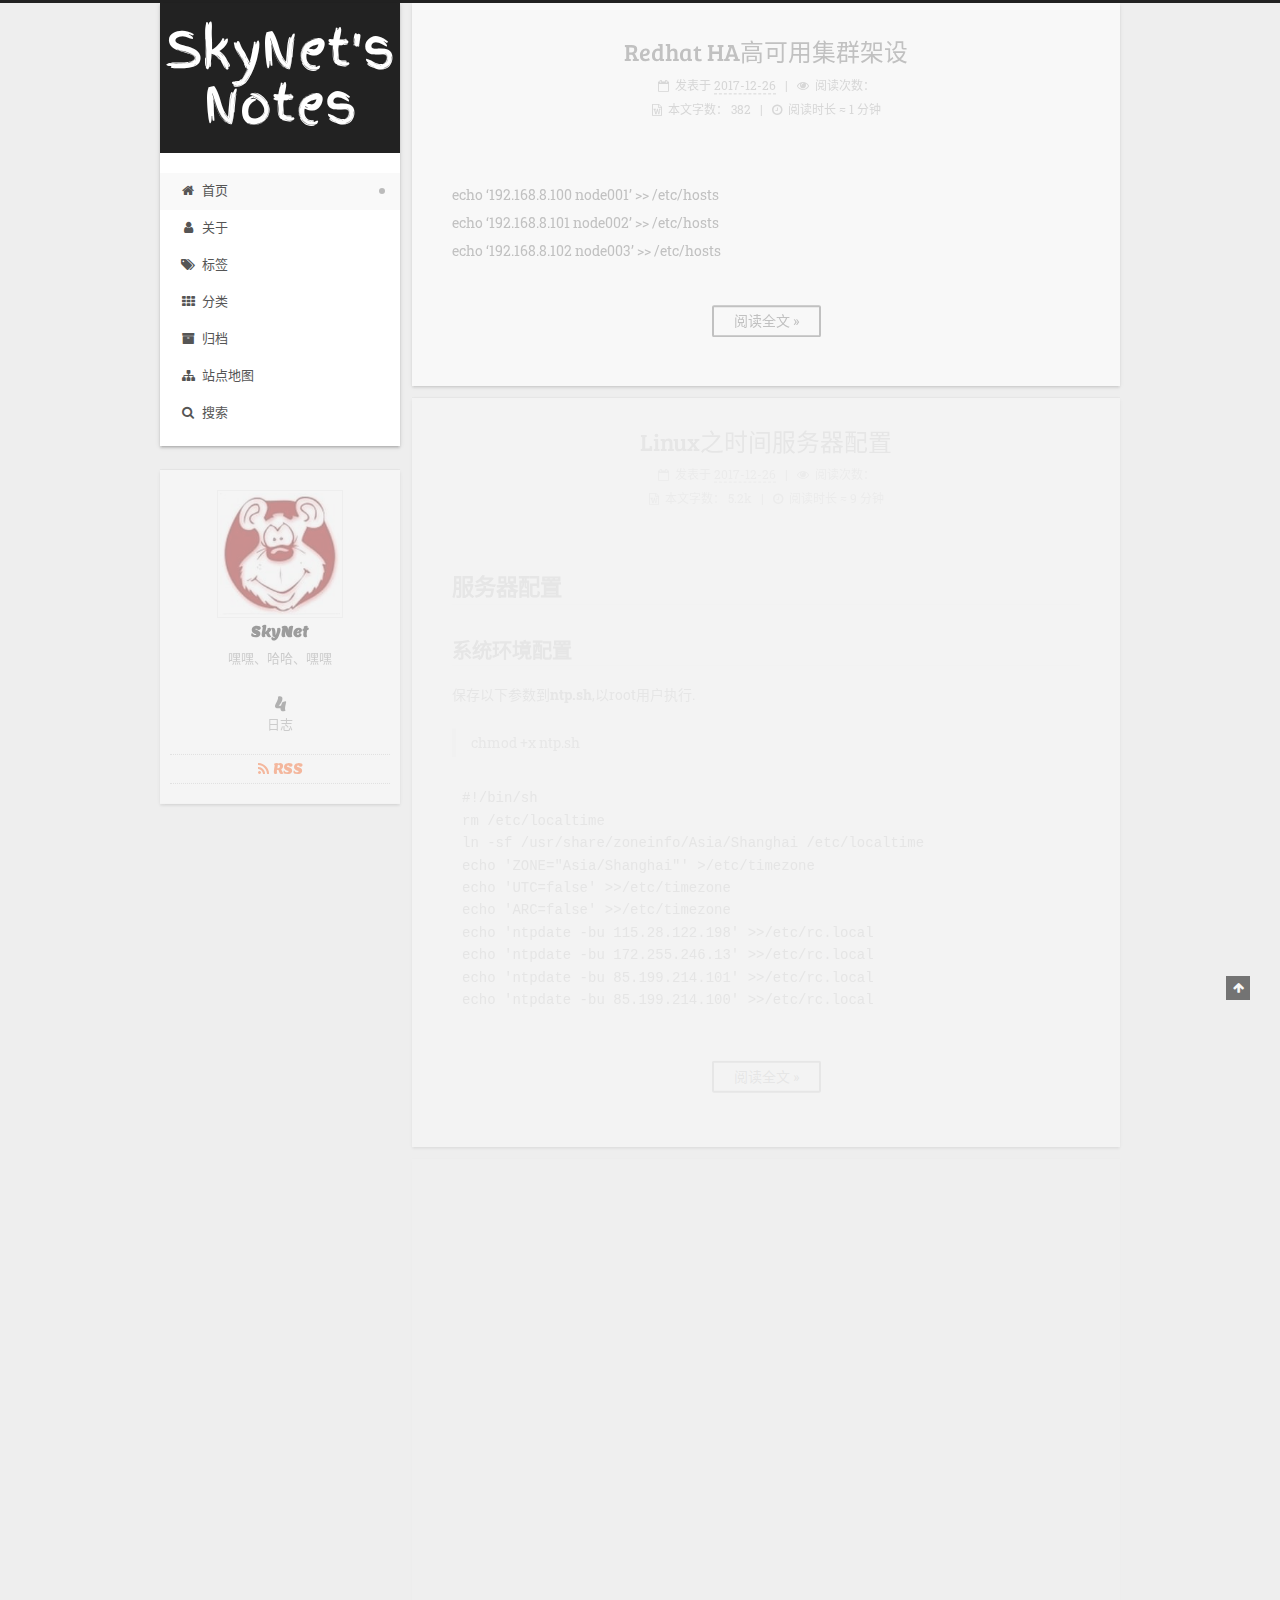
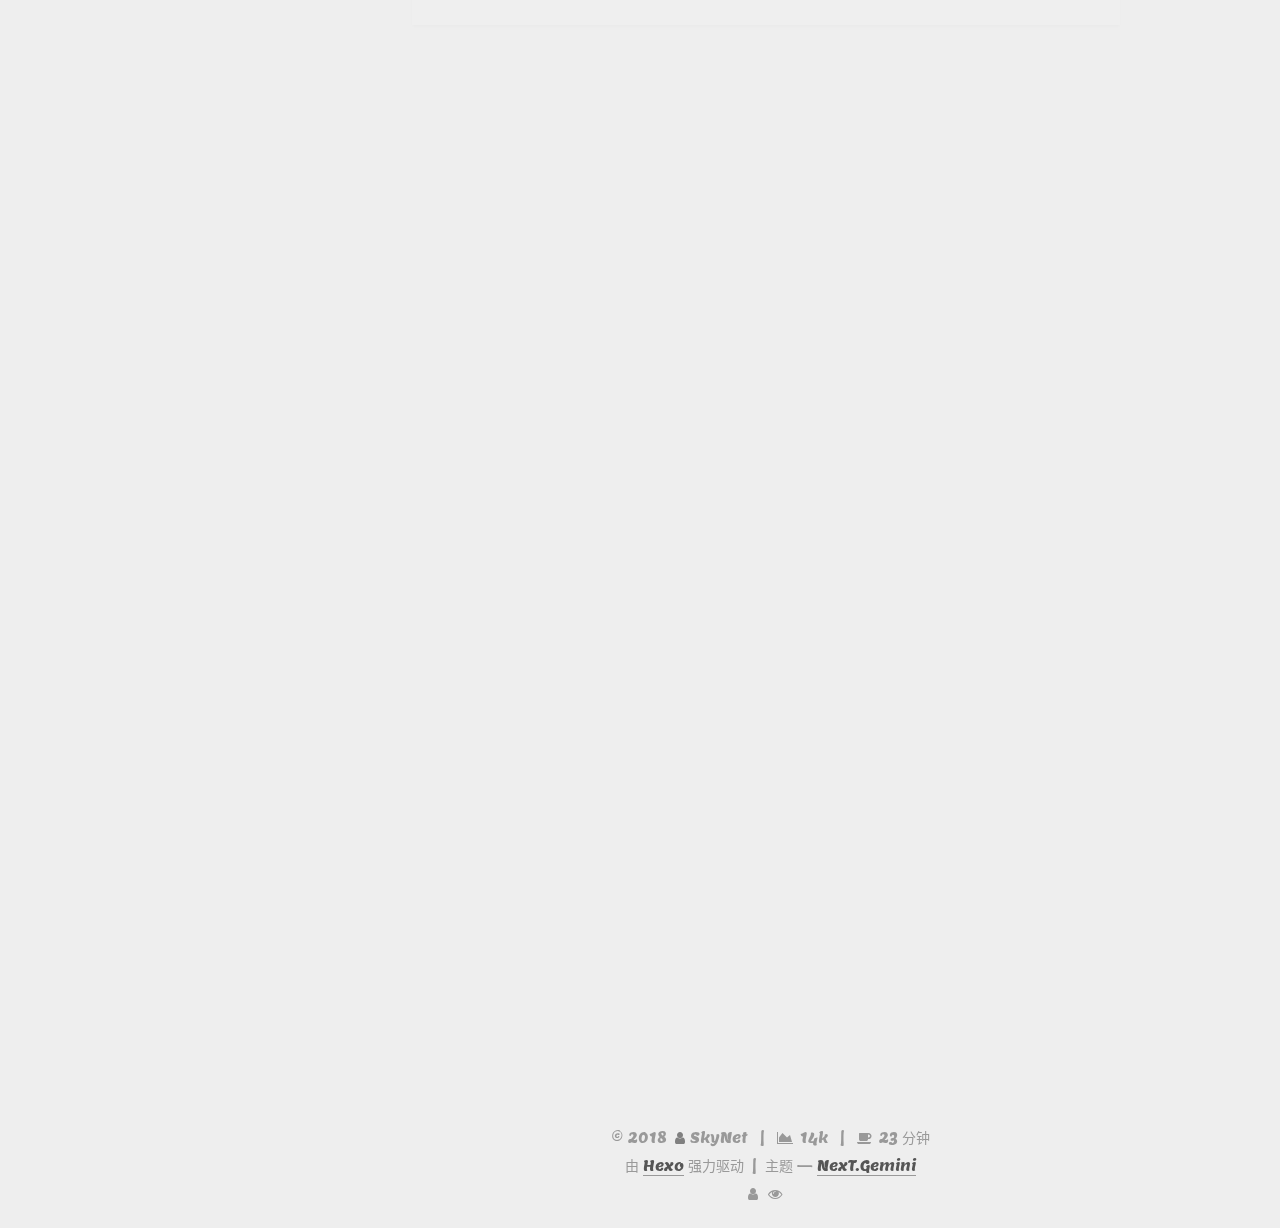
==== commit 66d283ca: "Site updated: 2018-06-21 14:32:14" ====
--- a/index.html
+++ b/index.html
@@ -1,4 +1,4 @@
-<!DOCTYPE html><html class="theme-next gemini use-motion" lang="zh-CN"><head><meta charset="UTF-8"><meta http-equiv="X-UA-Compatible" content="IE=edge"><meta name="viewport" content="width=device-width,initial-scale=1,maximum-scale=2"><meta name="theme-color" content="#222"><meta http-equiv="Cache-Control" content="no-transform"><meta http-equiv="Cache-Control" content="no-siteapp"><link href="//fonts.cat.net/css?family=Lemon:300,300italic,400,400italic,700,700italic|Bree Serif:300,300italic,400,400italic,700,700italic|Roboto Slab:300,300italic,400,400italic,700,700italic|Finger Paint:300,300italic,400,400italic,700,700italic|PT Mono:300,300italic,400,400italic,700,700italic&subset=latin,latin-ext" rel="stylesheet" type="text/css"><link href="/lib/font-awesome/css/font-awesome.min.css?v=4.6.2" rel="stylesheet" type="text/css"><link href="/css/main.css?v=6.3.0" rel="stylesheet" type="text/css"><link rel="apple-touch-icon" sizes="180x180" href="/images/apple-touch-icon-next.png?v=6.3.0"><link rel="icon" type="image/png" sizes="32x32" href="/images/favicon-32x32-next.png?v=6.3.0"><link rel="icon" type="image/png" sizes="16x16" href="/images/favicon-16x16-next.png?v=6.3.0"><link rel="mask-icon" href="/images/logo.svg?v=6.3.0" color="#222"><script type="text/javascript" id="hexo.configurations">var NexT=window.NexT||{},CONFIG={root:"/",scheme:"Gemini",version:"6.3.0",sidebar:{position:"left",display:"post",offset:12,b2t:!1,scrollpercent:!1,onmobile:!1},fancybox:!1,fastclick:!1,lazyload:!1,tabs:!0,motion:{enable:!0,async:!1,transition:{post_block:"fadeIn",post_header:"slideDownIn",post_body:"slideDownIn",coll_header:"slideLeftIn",sidebar:"slideUpIn"}},algolia:{applicationID:"",apiKey:"",indexName:"",hits:{per_page:10},labels:{input_placeholder:"Search for Posts",hits_empty:"We didn't find any results for the search: ${query}",hits_stats:"${hits} results found in ${time} ms"}}}</script><meta name="description" content="嘿嘿、哈哈、嘿嘿"><meta name="keywords" content="Linux、虚拟化、Network"><meta property="og:type" content="website"><meta property="og:title" content="SkyNet&#39;s Notes"><meta property="og:url" content="http://www.dpoint.cc/index.html"><meta property="og:site_name" content="SkyNet&#39;s Notes"><meta property="og:description" content="嘿嘿、哈哈、嘿嘿"><meta property="og:locale" content="zh-CN"><meta name="twitter:card" content="summary"><meta name="twitter:title" content="SkyNet&#39;s Notes"><meta name="twitter:description" content="嘿嘿、哈哈、嘿嘿"><link rel="alternate" href="/atom.xml" title="SkyNet's Notes" type="application/atom+xml"><link rel="canonical" href="http://www.dpoint.cc/"><script type="text/javascript" id="page.configurations">CONFIG.page={sidebar:""}</script><title>SkyNet's Notes</title><noscript><style type="text/css">.sidebar-inner,.use-motion .brand,.use-motion .collection-title,.use-motion .comments,.use-motion .menu-item,.use-motion .motion-element,.use-motion .pagination,.use-motion .post-block,.use-motion .post-body,.use-motion .post-header{opacity:initial}.use-motion .logo,.use-motion .site-subtitle,.use-motion .site-title{opacity:initial;top:initial}.logo-line-after i{right:initial}</style></noscript><link rel="stylesheet" href="/css/prism-atom-dark.css" type="text/css"></head><body itemscope itemtype="http://schema.org/WebPage" lang="zh-CN"><div class="container sidebar-position-left page-home"><div class="headband"></div><header id="header" class="header" itemscope itemtype="http://schema.org/WPHeader"><div class="header-inner"><div class="site-brand-wrapper"><div class="site-meta"><div class="custom-logo-site-title"><a href="/" class="brand" rel="start"><span class="logo-line-before"><i></i></span> <span class="site-title">SkyNet's Notes</span> <span class="logo-line-after"><i></i></span></a></div></div><div class="site-nav-toggle"><button aria-label="切换导航栏"><span class="btn-bar"></span> <span class="btn-bar"></span> <span class="btn-bar"></span></button></div></div><nav class="site-nav"><ul id="menu" class="menu"><li class="menu-item menu-item-home menu-item-active"><a href="/" rel="section"><i class="menu-item-icon fa fa-fw fa-home"></i><br>首页</a></li><li class="menu-item menu-item-about"><a href="/about/" rel="section"><i class="menu-item-icon fa fa-fw fa-user"></i><br>关于</a></li><li class="menu-item menu-item-tags"><a href="/tags/" rel="section"><i class="menu-item-icon fa fa-fw fa-tags"></i><br>标签</a></li><li class="menu-item menu-item-categories"><a href="/categories/" rel="section"><i class="menu-item-icon fa fa-fw fa-th"></i><br>分类</a></li><li class="menu-item menu-item-archives"><a href="/archives/" rel="section"><i class="menu-item-icon fa fa-fw fa-archive"></i><br>归档</a></li><li class="menu-item menu-item-sitemap"><a href="/sitemap.xml" rel="section"><i class="menu-item-icon fa fa-fw fa-sitemap"></i><br>站点地图</a></li><li class="menu-item menu-item-search"><a href="javascript:;" class="popup-trigger"><i class="menu-item-icon fa fa-search fa-fw"></i><br>搜索</a></li></ul><div class="site-search"><div class="popup search-popup local-search-popup"><div class="local-search-header clearfix"><span class="search-icon"><i class="fa fa-search"></i> </span><span class="popup-btn-close"><i class="fa fa-times-circle"></i></span><div class="local-search-input-wrapper"><input autocomplete="off" placeholder="搜索..." spellcheck="false" type="text" id="local-search-input"></div></div><div id="local-search-result"></div></div></div></nav></div></header><main id="main" class="main"><div class="main-inner"><div class="content-wrap"><div id="content" class="content"><section id="posts" class="posts-expand"><article class="post post-type-normal" itemscope itemtype="http://schema.org/Article"><div class="post-block"><link itemprop="mainEntityOfPage" href="http://www.dpoint.cc/2017/12/26/Linux之时间服务/"><span hidden itemprop="author" itemscope itemtype="http://schema.org/Person"><meta itemprop="name" content="SkyNet"><meta itemprop="description" content="嘿嘿、哈哈、嘿嘿"><meta itemprop="image" content="/images/avatar.jpg"></span><span hidden itemprop="publisher" itemscope itemtype="http://schema.org/Organization"><meta itemprop="name" content="SkyNet's Notes"></span><header class="post-header"><h2 class="post-title" itemprop="name headline"><a class="post-title-link" href="/2017/12/26/Linux之时间服务/" itemprop="url">Linux之时间服务器配置</a></h2><div class="post-meta"><span class="post-time"><span class="post-meta-item-icon"><i class="fa fa-calendar-o"></i> </span><span class="post-meta-item-text">发表于</span> <time title="创建时间：2017-12-26 20:32:45" itemprop="dateCreated datePublished" datetime="2017-12-26T20:32:45+08:00">2017-12-26</time> </span><span id="/2017/12/26/Linux之时间服务/" class="leancloud_visitors" data-flag-title="Linux之时间服务器配置"><span class="post-meta-divider">|</span> <span class="post-meta-item-icon"><i class="fa fa-eye"></i> </span><span class="post-meta-item-text">阅读次数：</span> <span class="leancloud-visitors-count"></span></span><div class="post-symbolscount"><span class="post-meta-item-icon"><i class="fa fa-file-word-o"></i> </span><span class="post-meta-item-text">本文字数：</span> <span title="本文字数">5.2k</span> <span class="post-meta-divider">|</span> <span class="post-meta-item-icon"><i class="fa fa-clock-o"></i> </span><span class="post-meta-item-text">阅读时长 &asymp;</span> <span title="阅读时长">9 分钟</span></div></div></header><div class="post-body" itemprop="articleBody"><h1 id="服务器配置"><a href="#服务器配置" class="headerlink" title="服务器配置"></a>服务器配置</h1><h2 id="系统环境配置"><a href="#系统环境配置" class="headerlink" title="系统环境配置"></a>系统环境配置</h2><p>保存以下参数到<strong>ntp.sh</strong>,以root用户执行.</p><blockquote><p>chmod +x ntp.sh</p></blockquote><pre><code>#!/bin/sh
+<!DOCTYPE html><html class="theme-next gemini use-motion" lang="zh-CN"><head><meta charset="UTF-8"><meta http-equiv="X-UA-Compatible" content="IE=edge"><meta name="viewport" content="width=device-width,initial-scale=1,maximum-scale=2"><meta name="theme-color" content="#222"><meta http-equiv="Cache-Control" content="no-transform"><meta http-equiv="Cache-Control" content="no-siteapp"><link href="//fonts.cat.net/css?family=Lemon:300,300italic,400,400italic,700,700italic|Bree Serif:300,300italic,400,400italic,700,700italic|Roboto Slab:300,300italic,400,400italic,700,700italic|Finger Paint:300,300italic,400,400italic,700,700italic|PT Mono:300,300italic,400,400italic,700,700italic&subset=latin,latin-ext" rel="stylesheet" type="text/css"><link href="/lib/font-awesome/css/font-awesome.min.css?v=4.6.2" rel="stylesheet" type="text/css"><link href="/css/main.css?v=6.3.0" rel="stylesheet" type="text/css"><link rel="apple-touch-icon" sizes="180x180" href="/images/apple-touch-icon-next.png?v=6.3.0"><link rel="icon" type="image/png" sizes="32x32" href="/images/favicon-32x32-next.png?v=6.3.0"><link rel="icon" type="image/png" sizes="16x16" href="/images/favicon-16x16-next.png?v=6.3.0"><link rel="mask-icon" href="/images/logo.svg?v=6.3.0" color="#222"><script type="text/javascript" id="hexo.configurations">var NexT=window.NexT||{},CONFIG={root:"/",scheme:"Gemini",version:"6.3.0",sidebar:{position:"left",display:"post",offset:12,b2t:!1,scrollpercent:!1,onmobile:!1},fancybox:!1,fastclick:!1,lazyload:!1,tabs:!0,motion:{enable:!0,async:!1,transition:{post_block:"fadeIn",post_header:"slideDownIn",post_body:"slideDownIn",coll_header:"slideLeftIn",sidebar:"slideUpIn"}},algolia:{applicationID:"",apiKey:"",indexName:"",hits:{per_page:10},labels:{input_placeholder:"Search for Posts",hits_empty:"We didn't find any results for the search: ${query}",hits_stats:"${hits} results found in ${time} ms"}}}</script><meta name="description" content="嘿嘿、哈哈、嘿嘿"><meta name="keywords" content="Linux、虚拟化、Network"><meta property="og:type" content="website"><meta property="og:title" content="SkyNet&#39;s Notes"><meta property="og:url" content="http://www.dpoint.cc/index.html"><meta property="og:site_name" content="SkyNet&#39;s Notes"><meta property="og:description" content="嘿嘿、哈哈、嘿嘿"><meta property="og:locale" content="zh-CN"><meta name="twitter:card" content="summary"><meta name="twitter:title" content="SkyNet&#39;s Notes"><meta name="twitter:description" content="嘿嘿、哈哈、嘿嘿"><link rel="alternate" href="/atom.xml" title="SkyNet's Notes" type="application/atom+xml"><link rel="canonical" href="http://www.dpoint.cc/"><script type="text/javascript" id="page.configurations">CONFIG.page={sidebar:""}</script><title>SkyNet's Notes</title><noscript><style type="text/css">.sidebar-inner,.use-motion .brand,.use-motion .collection-title,.use-motion .comments,.use-motion .menu-item,.use-motion .motion-element,.use-motion .pagination,.use-motion .post-block,.use-motion .post-body,.use-motion .post-header{opacity:initial}.use-motion .logo,.use-motion .site-subtitle,.use-motion .site-title{opacity:initial;top:initial}.logo-line-after i{right:initial}</style></noscript><link rel="stylesheet" href="/css/prism-atom-dark.css" type="text/css"></head><body itemscope itemtype="http://schema.org/WebPage" lang="zh-CN"><div class="container sidebar-position-left page-home"><div class="headband"></div><header id="header" class="header" itemscope itemtype="http://schema.org/WPHeader"><div class="header-inner"><div class="site-brand-wrapper"><div class="site-meta"><div class="custom-logo-site-title"><a href="/" class="brand" rel="start"><span class="logo-line-before"><i></i></span> <span class="site-title">SkyNet's Notes</span> <span class="logo-line-after"><i></i></span></a></div></div><div class="site-nav-toggle"><button aria-label="切换导航栏"><span class="btn-bar"></span> <span class="btn-bar"></span> <span class="btn-bar"></span></button></div></div><nav class="site-nav"><ul id="menu" class="menu"><li class="menu-item menu-item-home menu-item-active"><a href="/" rel="section"><i class="menu-item-icon fa fa-fw fa-home"></i><br>首页</a></li><li class="menu-item menu-item-about"><a href="/about/" rel="section"><i class="menu-item-icon fa fa-fw fa-user"></i><br>关于</a></li><li class="menu-item menu-item-tags"><a href="/tags/" rel="section"><i class="menu-item-icon fa fa-fw fa-tags"></i><br>标签</a></li><li class="menu-item menu-item-categories"><a href="/categories/" rel="section"><i class="menu-item-icon fa fa-fw fa-th"></i><br>分类</a></li><li class="menu-item menu-item-archives"><a href="/archives/" rel="section"><i class="menu-item-icon fa fa-fw fa-archive"></i><br>归档</a></li><li class="menu-item menu-item-sitemap"><a href="/sitemap.xml" rel="section"><i class="menu-item-icon fa fa-fw fa-sitemap"></i><br>站点地图</a></li><li class="menu-item menu-item-search"><a href="javascript:;" class="popup-trigger"><i class="menu-item-icon fa fa-search fa-fw"></i><br>搜索</a></li></ul><div class="site-search"><div class="popup search-popup local-search-popup"><div class="local-search-header clearfix"><span class="search-icon"><i class="fa fa-search"></i> </span><span class="popup-btn-close"><i class="fa fa-times-circle"></i></span><div class="local-search-input-wrapper"><input autocomplete="off" placeholder="搜索..." spellcheck="false" type="text" id="local-search-input"></div></div><div id="local-search-result"></div></div></div></nav></div></header><main id="main" class="main"><div class="main-inner"><div class="content-wrap"><div id="content" class="content"><section id="posts" class="posts-expand"><article class="post post-type-normal" itemscope itemtype="http://schema.org/Article"><div class="post-block"><link itemprop="mainEntityOfPage" href="http://www.dpoint.cc/2017/12/26/Linux之HA高可用集群/"><span hidden itemprop="author" itemscope itemtype="http://schema.org/Person"><meta itemprop="name" content="SkyNet"><meta itemprop="description" content="嘿嘿、哈哈、嘿嘿"><meta itemprop="image" content="/images/avatar.jpg"></span><span hidden itemprop="publisher" itemscope itemtype="http://schema.org/Organization"><meta itemprop="name" content="SkyNet's Notes"></span><header class="post-header"><h2 class="post-title" itemprop="name headline"><a class="post-title-link" href="/2017/12/26/Linux之HA高可用集群/" itemprop="url">Redhat HA高可用集群架设</a></h2><div class="post-meta"><span class="post-time"><span class="post-meta-item-icon"><i class="fa fa-calendar-o"></i> </span><span class="post-meta-item-text">发表于</span> <time title="创建时间：2017-12-26 20:32:45" itemprop="dateCreated datePublished" datetime="2017-12-26T20:32:45+08:00">2017-12-26</time> </span><span id="/2017/12/26/Linux之HA高可用集群/" class="leancloud_visitors" data-flag-title="Redhat HA高可用集群架设"><span class="post-meta-divider">|</span> <span class="post-meta-item-icon"><i class="fa fa-eye"></i> </span><span class="post-meta-item-text">阅读次数：</span> <span class="leancloud-visitors-count"></span></span><div class="post-symbolscount"><span class="post-meta-item-icon"><i class="fa fa-file-word-o"></i> </span><span class="post-meta-item-text">本文字数：</span> <span title="本文字数">382</span> <span class="post-meta-divider">|</span> <span class="post-meta-item-icon"><i class="fa fa-clock-o"></i> </span><span class="post-meta-item-text">阅读时长 &asymp;</span> <span title="阅读时长">1 分钟</span></div></div></header><div class="post-body" itemprop="articleBody"><p>echo ‘192.168.8.100 node001’ &gt;&gt; /etc/hosts<br>echo ‘192.168.8.101 node002’ &gt;&gt; /etc/hosts<br>echo ‘192.168.8.102 node003’ &gt;&gt; /etc/hosts</p><div class="post-button text-center"><a class="btn" href="/2017/12/26/Linux之HA高可用集群/#more" rel="contents">阅读全文 &raquo;</a></div></div><footer class="post-footer"><div class="post-eof"></div></footer></div></article><article class="post post-type-normal" itemscope itemtype="http://schema.org/Article"><div class="post-block"><link itemprop="mainEntityOfPage" href="http://www.dpoint.cc/2017/12/26/Linux之时间服务/"><span hidden itemprop="author" itemscope itemtype="http://schema.org/Person"><meta itemprop="name" content="SkyNet"><meta itemprop="description" content="嘿嘿、哈哈、嘿嘿"><meta itemprop="image" content="/images/avatar.jpg"></span><span hidden itemprop="publisher" itemscope itemtype="http://schema.org/Organization"><meta itemprop="name" content="SkyNet's Notes"></span><header class="post-header"><h2 class="post-title" itemprop="name headline"><a class="post-title-link" href="/2017/12/26/Linux之时间服务/" itemprop="url">Linux之时间服务器配置</a></h2><div class="post-meta"><span class="post-time"><span class="post-meta-item-icon"><i class="fa fa-calendar-o"></i> </span><span class="post-meta-item-text">发表于</span> <time title="创建时间：2017-12-26 20:32:45" itemprop="dateCreated datePublished" datetime="2017-12-26T20:32:45+08:00">2017-12-26</time> </span><span id="/2017/12/26/Linux之时间服务/" class="leancloud_visitors" data-flag-title="Linux之时间服务器配置"><span class="post-meta-divider">|</span> <span class="post-meta-item-icon"><i class="fa fa-eye"></i> </span><span class="post-meta-item-text">阅读次数：</span> <span class="leancloud-visitors-count"></span></span><div class="post-symbolscount"><span class="post-meta-item-icon"><i class="fa fa-file-word-o"></i> </span><span class="post-meta-item-text">本文字数：</span> <span title="本文字数">5.2k</span> <span class="post-meta-divider">|</span> <span class="post-meta-item-icon"><i class="fa fa-clock-o"></i> </span><span class="post-meta-item-text">阅读时长 &asymp;</span> <span title="阅读时长">9 分钟</span></div></div></header><div class="post-body" itemprop="articleBody"><h1 id="服务器配置"><a href="#服务器配置" class="headerlink" title="服务器配置"></a>服务器配置</h1><h2 id="系统环境配置"><a href="#系统环境配置" class="headerlink" title="系统环境配置"></a>系统环境配置</h2><p>保存以下参数到<strong>ntp.sh</strong>,以root用户执行.</p><blockquote><p>chmod +x ntp.sh</p></blockquote><pre><code>#!/bin/sh
 rm /etc/localtime
 ln -sf /usr/share/zoneinfo/Asia/Shanghai /etc/localtime
 echo &apos;ZONE=&quot;Asia/Shanghai&quot;&apos; &gt;/etc/timezone
@@ -8,7 +8,7 @@
 echo &apos;ntpdate -bu 172.255.246.13&apos; &gt;&gt;/etc/rc.local
 echo &apos;ntpdate -bu 85.199.214.101&apos; &gt;&gt;/etc/rc.local
 echo &apos;ntpdate -bu 85.199.214.100&apos; &gt;&gt;/etc/rc.local
-</code></pre><div class="post-button text-center"><a class="btn" href="/2017/12/26/Linux之时间服务/#more" rel="contents">阅读全文 &raquo;</a></div></div><footer class="post-footer"><div class="post-eof"></div></footer></div></article><article class="post post-type-normal" itemscope itemtype="http://schema.org/Article"><div class="post-block"><link itemprop="mainEntityOfPage" href="http://www.dpoint.cc/2017/12/26/Linux之HA高可用集群/"><span hidden itemprop="author" itemscope itemtype="http://schema.org/Person"><meta itemprop="name" content="SkyNet"><meta itemprop="description" content="嘿嘿、哈哈、嘿嘿"><meta itemprop="image" content="/images/avatar.jpg"></span><span hidden itemprop="publisher" itemscope itemtype="http://schema.org/Organization"><meta itemprop="name" content="SkyNet's Notes"></span><header class="post-header"><h2 class="post-title" itemprop="name headline"><a class="post-title-link" href="/2017/12/26/Linux之HA高可用集群/" itemprop="url">Redhat HA高可用集群架设</a></h2><div class="post-meta"><span class="post-time"><span class="post-meta-item-icon"><i class="fa fa-calendar-o"></i> </span><span class="post-meta-item-text">发表于</span> <time title="创建时间：2017-12-26 20:32:45" itemprop="dateCreated datePublished" datetime="2017-12-26T20:32:45+08:00">2017-12-26</time> </span><span id="/2017/12/26/Linux之HA高可用集群/" class="leancloud_visitors" data-flag-title="Redhat HA高可用集群架设"><span class="post-meta-divider">|</span> <span class="post-meta-item-icon"><i class="fa fa-eye"></i> </span><span class="post-meta-item-text">阅读次数：</span> <span class="leancloud-visitors-count"></span></span><div class="post-symbolscount"><span class="post-meta-item-icon"><i class="fa fa-file-word-o"></i> </span><span class="post-meta-item-text">本文字数：</span> <span title="本文字数">382</span> <span class="post-meta-divider">|</span> <span class="post-meta-item-icon"><i class="fa fa-clock-o"></i> </span><span class="post-meta-item-text">阅读时长 &asymp;</span> <span title="阅读时长">1 分钟</span></div></div></header><div class="post-body" itemprop="articleBody"><p>echo ‘192.168.8.100 node001’ &gt;&gt; /etc/hosts<br>echo ‘192.168.8.101 node002’ &gt;&gt; /etc/hosts<br>echo ‘192.168.8.102 node003’ &gt;&gt; /etc/hosts</p><div class="post-button text-center"><a class="btn" href="/2017/12/26/Linux之HA高可用集群/#more" rel="contents">阅读全文 &raquo;</a></div></div><footer class="post-footer"><div class="post-eof"></div></footer></div></article><article class="post post-type-normal" itemscope itemtype="http://schema.org/Article"><div class="post-block"><link itemprop="mainEntityOfPage" href="http://www.dpoint.cc/2017/12/26/Oracle之Linux环境安装/"><span hidden itemprop="author" itemscope itemtype="http://schema.org/Person"><meta itemprop="name" content="SkyNet"><meta itemprop="description" content="嘿嘿、哈哈、嘿嘿"><meta itemprop="image" content="/images/avatar.jpg"></span><span hidden itemprop="publisher" itemscope itemtype="http://schema.org/Organization"><meta itemprop="name" content="SkyNet's Notes"></span><header class="post-header"><h2 class="post-title" itemprop="name headline"><a class="post-title-link" href="/2017/12/26/Oracle之Linux环境安装/" itemprop="url">Oracle之Linux（redhat）环境下安装</a></h2><div class="post-meta"><span class="post-time"><span class="post-meta-item-icon"><i class="fa fa-calendar-o"></i> </span><span class="post-meta-item-text">发表于</span> <time title="创建时间：2017-12-26 20:32:45" itemprop="dateCreated datePublished" datetime="2017-12-26T20:32:45+08:00">2017-12-26</time> </span><span id="/2017/12/26/Oracle之Linux环境安装/" class="leancloud_visitors" data-flag-title="Oracle之Linux（redhat）环境下安装"><span class="post-meta-divider">|</span> <span class="post-meta-item-icon"><i class="fa fa-eye"></i> </span><span class="post-meta-item-text">阅读次数：</span> <span class="leancloud-visitors-count"></span></span><div class="post-symbolscount"><span class="post-meta-item-icon"><i class="fa fa-file-word-o"></i> </span><span class="post-meta-item-text">本文字数：</span> <span title="本文字数">7.9k</span> <span class="post-meta-divider">|</span> <span class="post-meta-item-icon"><i class="fa fa-clock-o"></i> </span><span class="post-meta-item-text">阅读时长 &asymp;</span> <span title="阅读时长">13 分钟</span></div></div></header><div class="post-body" itemprop="articleBody"><h1 id="RedHat6-X安装Oracle-12-2"><a href="#RedHat6-X安装Oracle-12-2" class="headerlink" title="RedHat6.X安装Oracle 12.2"></a>RedHat6.X安装Oracle 12.2</h1><h2 id="本文系统环境及软件版本"><a href="#本文系统环境及软件版本" class="headerlink" title="本文系统环境及软件版本"></a>本文系统环境及软件版本</h2><ul><li>Oracle Database 12c Enterprise Edition Release 12.2.0.1.0 - 64bit Production</li><li>Red Hat Enterprise Linux Server release 6.5 (Santiago)</li></ul><div class="post-button text-center"><a class="btn" href="/2017/12/26/Oracle之Linux环境安装/#more" rel="contents">阅读全文 &raquo;</a></div></div><footer class="post-footer"><div class="post-eof"></div></footer></div></article><article class="post post-type-normal" itemscope itemtype="http://schema.org/Article"><div class="post-block"><link itemprop="mainEntityOfPage" href="http://www.dpoint.cc/2017/12/24/hello-world/"><span hidden itemprop="author" itemscope itemtype="http://schema.org/Person"><meta itemprop="name" content="SkyNet"><meta itemprop="description" content="嘿嘿、哈哈、嘿嘿"><meta itemprop="image" content="/images/avatar.jpg"></span><span hidden itemprop="publisher" itemscope itemtype="http://schema.org/Organization"><meta itemprop="name" content="SkyNet's Notes"></span><header class="post-header"><h2 class="post-title" itemprop="name headline"><a class="post-title-link" href="/2017/12/24/hello-world/" itemprop="url">Hello World</a></h2><div class="post-meta"><span class="post-time"><span class="post-meta-item-icon"><i class="fa fa-calendar-o"></i> </span><span class="post-meta-item-text">发表于</span> <time title="创建时间：2017-12-24 17:32:45" itemprop="dateCreated datePublished" datetime="2017-12-24T17:32:45+08:00">2017-12-24</time> </span><span id="/2017/12/24/hello-world/" class="leancloud_visitors" data-flag-title="Hello World"><span class="post-meta-divider">|</span> <span class="post-meta-item-icon"><i class="fa fa-eye"></i> </span><span class="post-meta-item-text">阅读次数：</span> <span class="leancloud-visitors-count"></span></span><div class="post-symbolscount"><span class="post-meta-item-icon"><i class="fa fa-file-word-o"></i> </span><span class="post-meta-item-text">本文字数：</span> <span title="本文字数">421</span> <span class="post-meta-divider">|</span> <span class="post-meta-item-icon"><i class="fa fa-clock-o"></i> </span><span class="post-meta-item-text">阅读时长 &asymp;</span> <span title="阅读时长">1 分钟</span></div></div></header><div class="post-body" itemprop="articleBody"><p>Welcome to <a href="https://hexo.io/" target="_blank" rel="noopener">Hexo</a>! This is your very first post. Check <a href="https://hexo.io/docs/" target="_blank" rel="noopener">documentation</a> for more info. If you get any problems when using Hexo, you can find the answer in <a href="https://hexo.io/docs/troubleshooting.html" target="_blank" rel="noopener">troubleshooting</a> or you can ask me on <a href="https://github.com/hexojs/hexo/issues" target="_blank" rel="noopener">GitHub</a>.</p><h2 id="Quick-Start"><a href="#Quick-Start" class="headerlink" title="Quick Start"></a>Quick Start</h2><h3 id="Create-a-new-post"><a href="#Create-a-new-post" class="headerlink" title="Create a new post"></a>Create a new post</h3><figure class="highlight bash"><table><tr><td class="gutter"><pre><span class="line">1</span><br></pre></td><td class="code"><pre><span class="line">$ hexo new <span class="string">"My New Post"</span></span><br></pre></td></tr></table></figure><p>More info: <a href="https://hexo.io/docs/writing.html" target="_blank" rel="noopener">Writing</a></p><h3 id="Run-server"><a href="#Run-server" class="headerlink" title="Run server"></a>Run server</h3><figure class="highlight bash"><table><tr><td class="gutter"><pre><span class="line">1</span><br></pre></td><td class="code"><pre><span class="line">$ hexo server</span><br></pre></td></tr></table></figure><p>More info: <a href="https://hexo.io/docs/server.html" target="_blank" rel="noopener">Server</a></p><h3 id="Generate-static-files"><a href="#Generate-static-files" class="headerlink" title="Generate static files"></a>Generate static files</h3><figure class="highlight bash"><table><tr><td class="gutter"><pre><span class="line">1</span><br></pre></td><td class="code"><pre><span class="line">$ hexo generate</span><br></pre></td></tr></table></figure><p>More info: <a href="https://hexo.io/docs/generating.html" target="_blank" rel="noopener">Generating</a></p><h3 id="Deploy-to-remote-sites"><a href="#Deploy-to-remote-sites" class="headerlink" title="Deploy to remote sites"></a>Deploy to remote sites</h3><figure class="highlight bash"><table><tr><td class="gutter"><pre><span class="line">1</span><br></pre></td><td class="code"><pre><span class="line">$ hexo deploy</span><br></pre></td></tr></table></figure><p>More info: <a href="https://hexo.io/docs/deployment.html" target="_blank" rel="noopener">Deployment</a></p></div><footer class="post-footer"><div class="post-eof"></div></footer></div></article></section></div></div><div class="sidebar-toggle"><div class="sidebar-toggle-line-wrap"><span class="sidebar-toggle-line sidebar-toggle-line-first"></span> <span class="sidebar-toggle-line sidebar-toggle-line-middle"></span> <span class="sidebar-toggle-line sidebar-toggle-line-last"></span></div></div><aside id="sidebar" class="sidebar"><div class="sidebar-inner"><section class="site-overview-wrap sidebar-panel sidebar-panel-active"><div class="site-overview"><div class="site-author motion-element" itemprop="author" itemscope itemtype="http://schema.org/Person"><img class="site-author-image" itemprop="image" src="/images/avatar.jpg" alt="SkyNet"><p class="site-author-name" itemprop="name">SkyNet</p><p class="site-description motion-element" itemprop="description">嘿嘿、哈哈、嘿嘿</p></div><nav class="site-state motion-element"><div class="site-state-item site-state-posts"><a href="/archives/"><span class="site-state-item-count">4</span> <span class="site-state-item-name">日志</span></a></div></nav><div class="feed-link motion-element"><a href="/atom.xml" rel="alternate"><i class="fa fa-rss"></i> RSS</a></div></div></section></div></aside></div></main><footer id="footer" class="footer"><div class="footer-inner"><div class="copyright">&copy; <span itemprop="copyrightYear">2018</span> <span class="with-love" id="animate"><i class="fa fa-user"></i> </span><span class="author" itemprop="copyrightHolder">SkyNet</span> <span class="post-meta-divider">|</span> <span class="post-meta-item-icon"><i class="fa fa-area-chart"></i> </span><span title="站点总字数">14k</span> <span class="post-meta-divider">|</span> <span class="post-meta-item-icon"><i class="fa fa-coffee"></i> </span><span title="站点阅读时长">23 分钟</span></div><div class="powered-by">由 <a class="theme-link" target="_blank" rel="external nofollow" href="https://hexo.io">Hexo</a> 强力驱动</div><span class="post-meta-divider">|</span><div class="theme-info">主题 &mdash; <a class="theme-link" target="_blank" rel="external nofollow" href="https://theme-next.org">NexT.Gemini</a></div><div class="busuanzi-count"><script async src="https://dn-lbstatics.qbox.me/busuanzi/2.3/busuanzi.pure.mini.js"></script><span class="site-uv" title="总访客量"><i class="fa fa-user"></i> <span class="busuanzi-value" id="busuanzi_value_site_uv"></span> </span><span class="site-pv" title="总访问量"><i class="fa fa-eye"></i> <span class="busuanzi-value" id="busuanzi_value_site_pv"></span></span></div></div></footer><div class="back-to-top"><i class="fa fa-arrow-up"></i></div></div><script type="text/javascript">"[object Function]"!==Object.prototype.toString.call(window.Promise)&&(window.Promise=null)</script><script type="text/javascript" src="/lib/jquery/index.js?v=2.1.3"></script><script type="text/javascript" src="/lib/velocity/velocity.min.js?v=1.2.1"></script><script type="text/javascript" src="/lib/velocity/velocity.ui.min.js?v=1.2.1"></script><script type="text/javascript" src="/js/src/utils.js?v=6.3.0"></script><script type="text/javascript" src="/js/src/motion.js?v=6.3.0"></script><script type="text/javascript" src="/js/src/affix.js?v=6.3.0"></script><script type="text/javascript" src="/js/src/schemes/pisces.js?v=6.3.0"></script><script type="text/javascript" src="/js/src/bootstrap.js?v=6.3.0"></script><script type="text/javascript">// Popup Window;
+</code></pre><div class="post-button text-center"><a class="btn" href="/2017/12/26/Linux之时间服务/#more" rel="contents">阅读全文 &raquo;</a></div></div><footer class="post-footer"><div class="post-eof"></div></footer></div></article><article class="post post-type-normal" itemscope itemtype="http://schema.org/Article"><div class="post-block"><link itemprop="mainEntityOfPage" href="http://www.dpoint.cc/2017/12/26/Oracle之Linux环境安装/"><span hidden itemprop="author" itemscope itemtype="http://schema.org/Person"><meta itemprop="name" content="SkyNet"><meta itemprop="description" content="嘿嘿、哈哈、嘿嘿"><meta itemprop="image" content="/images/avatar.jpg"></span><span hidden itemprop="publisher" itemscope itemtype="http://schema.org/Organization"><meta itemprop="name" content="SkyNet's Notes"></span><header class="post-header"><h2 class="post-title" itemprop="name headline"><a class="post-title-link" href="/2017/12/26/Oracle之Linux环境安装/" itemprop="url">Oracle之Linux（redhat）环境下安装</a></h2><div class="post-meta"><span class="post-time"><span class="post-meta-item-icon"><i class="fa fa-calendar-o"></i> </span><span class="post-meta-item-text">发表于</span> <time title="创建时间：2017-12-26 20:32:45" itemprop="dateCreated datePublished" datetime="2017-12-26T20:32:45+08:00">2017-12-26</time> </span><span id="/2017/12/26/Oracle之Linux环境安装/" class="leancloud_visitors" data-flag-title="Oracle之Linux（redhat）环境下安装"><span class="post-meta-divider">|</span> <span class="post-meta-item-icon"><i class="fa fa-eye"></i> </span><span class="post-meta-item-text">阅读次数：</span> <span class="leancloud-visitors-count"></span></span><div class="post-symbolscount"><span class="post-meta-item-icon"><i class="fa fa-file-word-o"></i> </span><span class="post-meta-item-text">本文字数：</span> <span title="本文字数">7.9k</span> <span class="post-meta-divider">|</span> <span class="post-meta-item-icon"><i class="fa fa-clock-o"></i> </span><span class="post-meta-item-text">阅读时长 &asymp;</span> <span title="阅读时长">13 分钟</span></div></div></header><div class="post-body" itemprop="articleBody"><h1 id="RedHat6-X安装Oracle-12-2"><a href="#RedHat6-X安装Oracle-12-2" class="headerlink" title="RedHat6.X安装Oracle 12.2"></a>RedHat6.X安装Oracle 12.2</h1><h2 id="本文系统环境及软件版本"><a href="#本文系统环境及软件版本" class="headerlink" title="本文系统环境及软件版本"></a>本文系统环境及软件版本</h2><ul><li>Oracle Database 12c Enterprise Edition Release 12.2.0.1.0 - 64bit Production</li><li>Red Hat Enterprise Linux Server release 6.5 (Santiago)</li></ul><div class="post-button text-center"><a class="btn" href="/2017/12/26/Oracle之Linux环境安装/#more" rel="contents">阅读全文 &raquo;</a></div></div><footer class="post-footer"><div class="post-eof"></div></footer></div></article><article class="post post-type-normal" itemscope itemtype="http://schema.org/Article"><div class="post-block"><link itemprop="mainEntityOfPage" href="http://www.dpoint.cc/2017/12/24/hello-world/"><span hidden itemprop="author" itemscope itemtype="http://schema.org/Person"><meta itemprop="name" content="SkyNet"><meta itemprop="description" content="嘿嘿、哈哈、嘿嘿"><meta itemprop="image" content="/images/avatar.jpg"></span><span hidden itemprop="publisher" itemscope itemtype="http://schema.org/Organization"><meta itemprop="name" content="SkyNet's Notes"></span><header class="post-header"><h2 class="post-title" itemprop="name headline"><a class="post-title-link" href="/2017/12/24/hello-world/" itemprop="url">Hello World</a></h2><div class="post-meta"><span class="post-time"><span class="post-meta-item-icon"><i class="fa fa-calendar-o"></i> </span><span class="post-meta-item-text">发表于</span> <time title="创建时间：2017-12-24 17:32:45" itemprop="dateCreated datePublished" datetime="2017-12-24T17:32:45+08:00">2017-12-24</time> </span><span id="/2017/12/24/hello-world/" class="leancloud_visitors" data-flag-title="Hello World"><span class="post-meta-divider">|</span> <span class="post-meta-item-icon"><i class="fa fa-eye"></i> </span><span class="post-meta-item-text">阅读次数：</span> <span class="leancloud-visitors-count"></span></span><div class="post-symbolscount"><span class="post-meta-item-icon"><i class="fa fa-file-word-o"></i> </span><span class="post-meta-item-text">本文字数：</span> <span title="本文字数">421</span> <span class="post-meta-divider">|</span> <span class="post-meta-item-icon"><i class="fa fa-clock-o"></i> </span><span class="post-meta-item-text">阅读时长 &asymp;</span> <span title="阅读时长">1 分钟</span></div></div></header><div class="post-body" itemprop="articleBody"><p>Welcome to <a href="https://hexo.io/" target="_blank" rel="noopener">Hexo</a>! This is your very first post. Check <a href="https://hexo.io/docs/" target="_blank" rel="noopener">documentation</a> for more info. If you get any problems when using Hexo, you can find the answer in <a href="https://hexo.io/docs/troubleshooting.html" target="_blank" rel="noopener">troubleshooting</a> or you can ask me on <a href="https://github.com/hexojs/hexo/issues" target="_blank" rel="noopener">GitHub</a>.</p><h2 id="Quick-Start"><a href="#Quick-Start" class="headerlink" title="Quick Start"></a>Quick Start</h2><h3 id="Create-a-new-post"><a href="#Create-a-new-post" class="headerlink" title="Create a new post"></a>Create a new post</h3><figure class="highlight bash"><table><tr><td class="gutter"><pre><span class="line">1</span><br></pre></td><td class="code"><pre><span class="line">$ hexo new <span class="string">"My New Post"</span></span><br></pre></td></tr></table></figure><p>More info: <a href="https://hexo.io/docs/writing.html" target="_blank" rel="noopener">Writing</a></p><h3 id="Run-server"><a href="#Run-server" class="headerlink" title="Run server"></a>Run server</h3><figure class="highlight bash"><table><tr><td class="gutter"><pre><span class="line">1</span><br></pre></td><td class="code"><pre><span class="line">$ hexo server</span><br></pre></td></tr></table></figure><p>More info: <a href="https://hexo.io/docs/server.html" target="_blank" rel="noopener">Server</a></p><h3 id="Generate-static-files"><a href="#Generate-static-files" class="headerlink" title="Generate static files"></a>Generate static files</h3><figure class="highlight bash"><table><tr><td class="gutter"><pre><span class="line">1</span><br></pre></td><td class="code"><pre><span class="line">$ hexo generate</span><br></pre></td></tr></table></figure><p>More info: <a href="https://hexo.io/docs/generating.html" target="_blank" rel="noopener">Generating</a></p><h3 id="Deploy-to-remote-sites"><a href="#Deploy-to-remote-sites" class="headerlink" title="Deploy to remote sites"></a>Deploy to remote sites</h3><figure class="highlight bash"><table><tr><td class="gutter"><pre><span class="line">1</span><br></pre></td><td class="code"><pre><span class="line">$ hexo deploy</span><br></pre></td></tr></table></figure><p>More info: <a href="https://hexo.io/docs/deployment.html" target="_blank" rel="noopener">Deployment</a></p></div><footer class="post-footer"><div class="post-eof"></div></footer></div></article></section></div></div><div class="sidebar-toggle"><div class="sidebar-toggle-line-wrap"><span class="sidebar-toggle-line sidebar-toggle-line-first"></span> <span class="sidebar-toggle-line sidebar-toggle-line-middle"></span> <span class="sidebar-toggle-line sidebar-toggle-line-last"></span></div></div><aside id="sidebar" class="sidebar"><div class="sidebar-inner"><section class="site-overview-wrap sidebar-panel sidebar-panel-active"><div class="site-overview"><div class="site-author motion-element" itemprop="author" itemscope itemtype="http://schema.org/Person"><img class="site-author-image" itemprop="image" src="/images/avatar.jpg" alt="SkyNet"><p class="site-author-name" itemprop="name">SkyNet</p><p class="site-description motion-element" itemprop="description">嘿嘿、哈哈、嘿嘿</p></div><nav class="site-state motion-element"><div class="site-state-item site-state-posts"><a href="/archives/"><span class="site-state-item-count">4</span> <span class="site-state-item-name">日志</span></a></div></nav><div class="feed-link motion-element"><a href="/atom.xml" rel="alternate"><i class="fa fa-rss"></i> RSS</a></div></div></section></div></aside></div></main><footer id="footer" class="footer"><div class="footer-inner"><div class="copyright">&copy; <span itemprop="copyrightYear">2018</span> <span class="with-love" id="animate"><i class="fa fa-user"></i> </span><span class="author" itemprop="copyrightHolder">SkyNet</span> <span class="post-meta-divider">|</span> <span class="post-meta-item-icon"><i class="fa fa-area-chart"></i> </span><span title="站点总字数">14k</span> <span class="post-meta-divider">|</span> <span class="post-meta-item-icon"><i class="fa fa-coffee"></i> </span><span title="站点阅读时长">23 分钟</span></div><div class="powered-by">由 <a class="theme-link" target="_blank" rel="external nofollow" href="https://hexo.io">Hexo</a> 强力驱动</div><span class="post-meta-divider">|</span><div class="theme-info">主题 &mdash; <a class="theme-link" target="_blank" rel="external nofollow" href="https://theme-next.org">NexT.Gemini</a></div><div class="busuanzi-count"><script async src="https://dn-lbstatics.qbox.me/busuanzi/2.3/busuanzi.pure.mini.js"></script><span class="site-uv" title="总访客量"><i class="fa fa-user"></i> <span class="busuanzi-value" id="busuanzi_value_site_uv"></span> </span><span class="site-pv" title="总访问量"><i class="fa fa-eye"></i> <span class="busuanzi-value" id="busuanzi_value_site_pv"></span></span></div></div></footer><div class="back-to-top"><i class="fa fa-arrow-up"></i></div></div><script type="text/javascript">"[object Function]"!==Object.prototype.toString.call(window.Promise)&&(window.Promise=null)</script><script type="text/javascript" src="/lib/jquery/index.js?v=2.1.3"></script><script type="text/javascript" src="/lib/velocity/velocity.min.js?v=1.2.1"></script><script type="text/javascript" src="/lib/velocity/velocity.ui.min.js?v=1.2.1"></script><script type="text/javascript" src="/js/src/utils.js?v=6.3.0"></script><script type="text/javascript" src="/js/src/motion.js?v=6.3.0"></script><script type="text/javascript" src="/js/src/affix.js?v=6.3.0"></script><script type="text/javascript" src="/js/src/schemes/pisces.js?v=6.3.0"></script><script type="text/javascript" src="/js/src/bootstrap.js?v=6.3.0"></script><script type="text/javascript">// Popup Window;
     var isfetched = false;
     var isXml = true;
     // Search DB path;
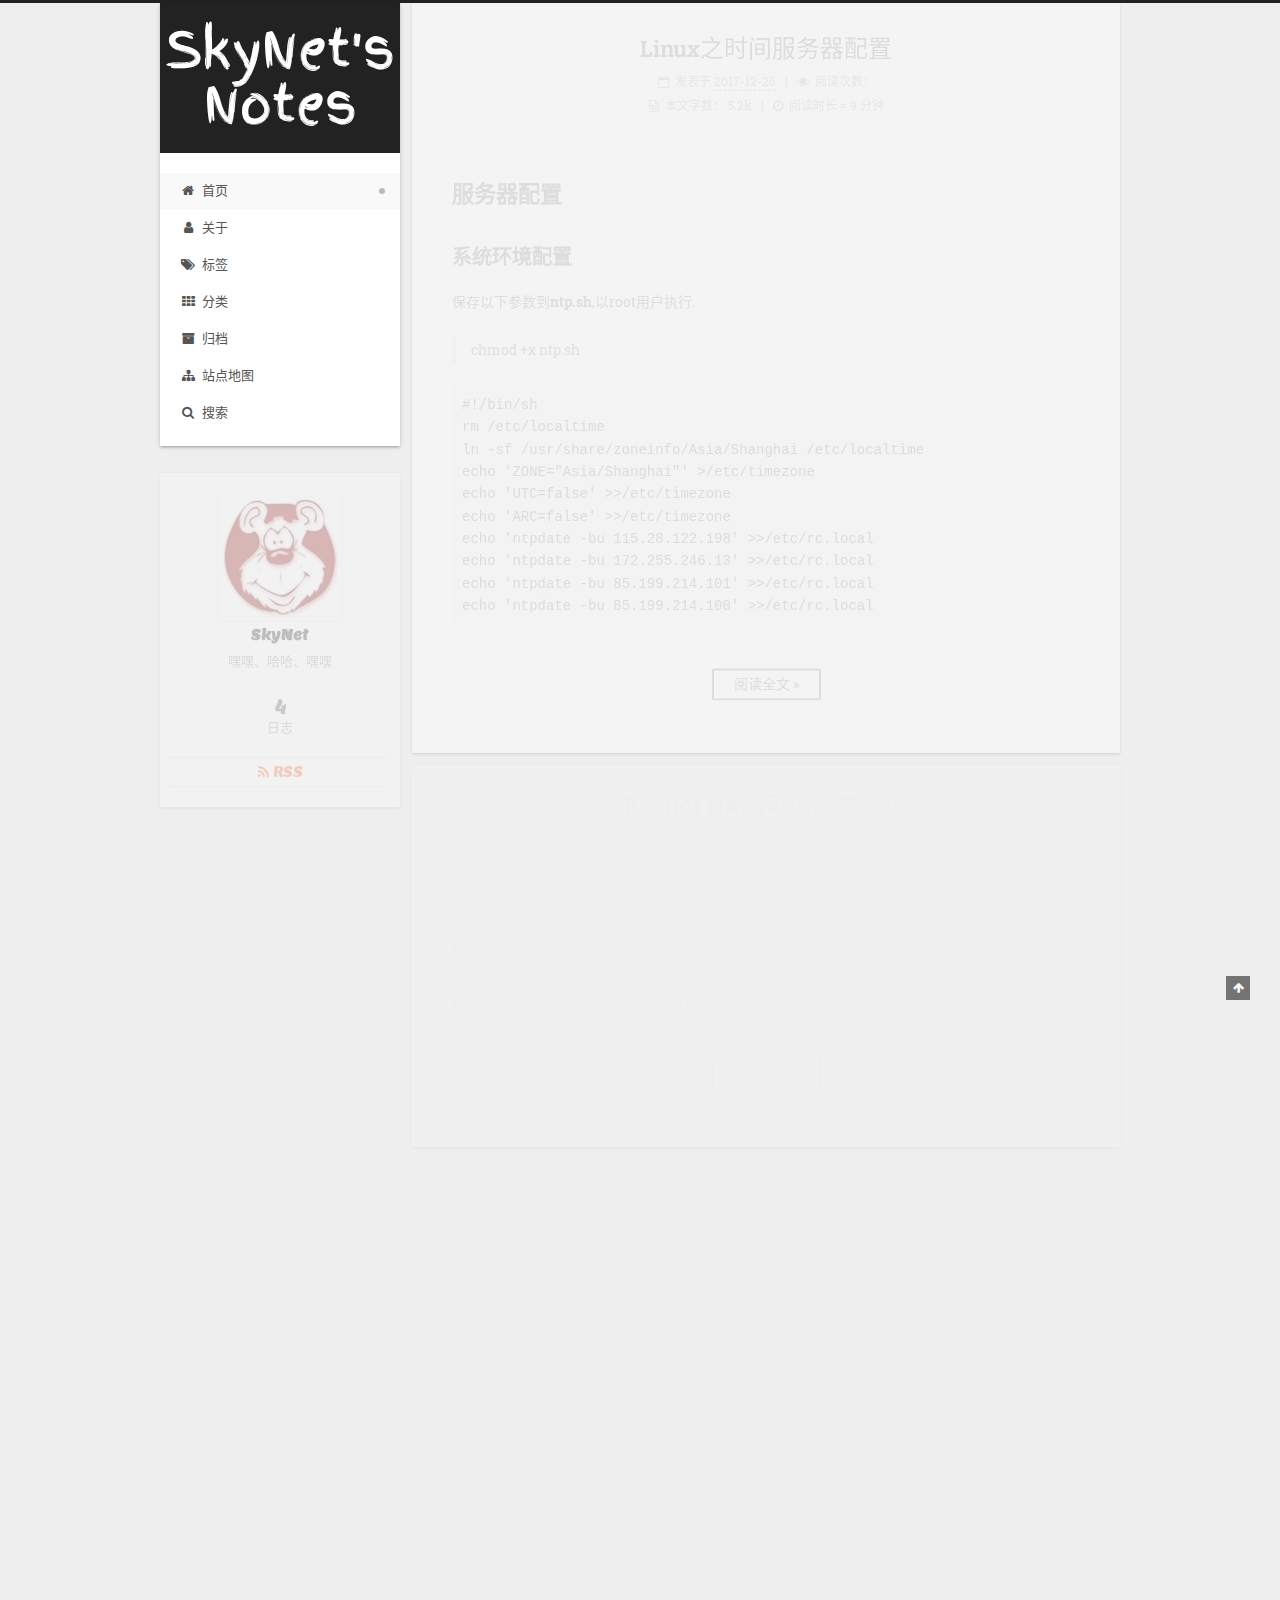
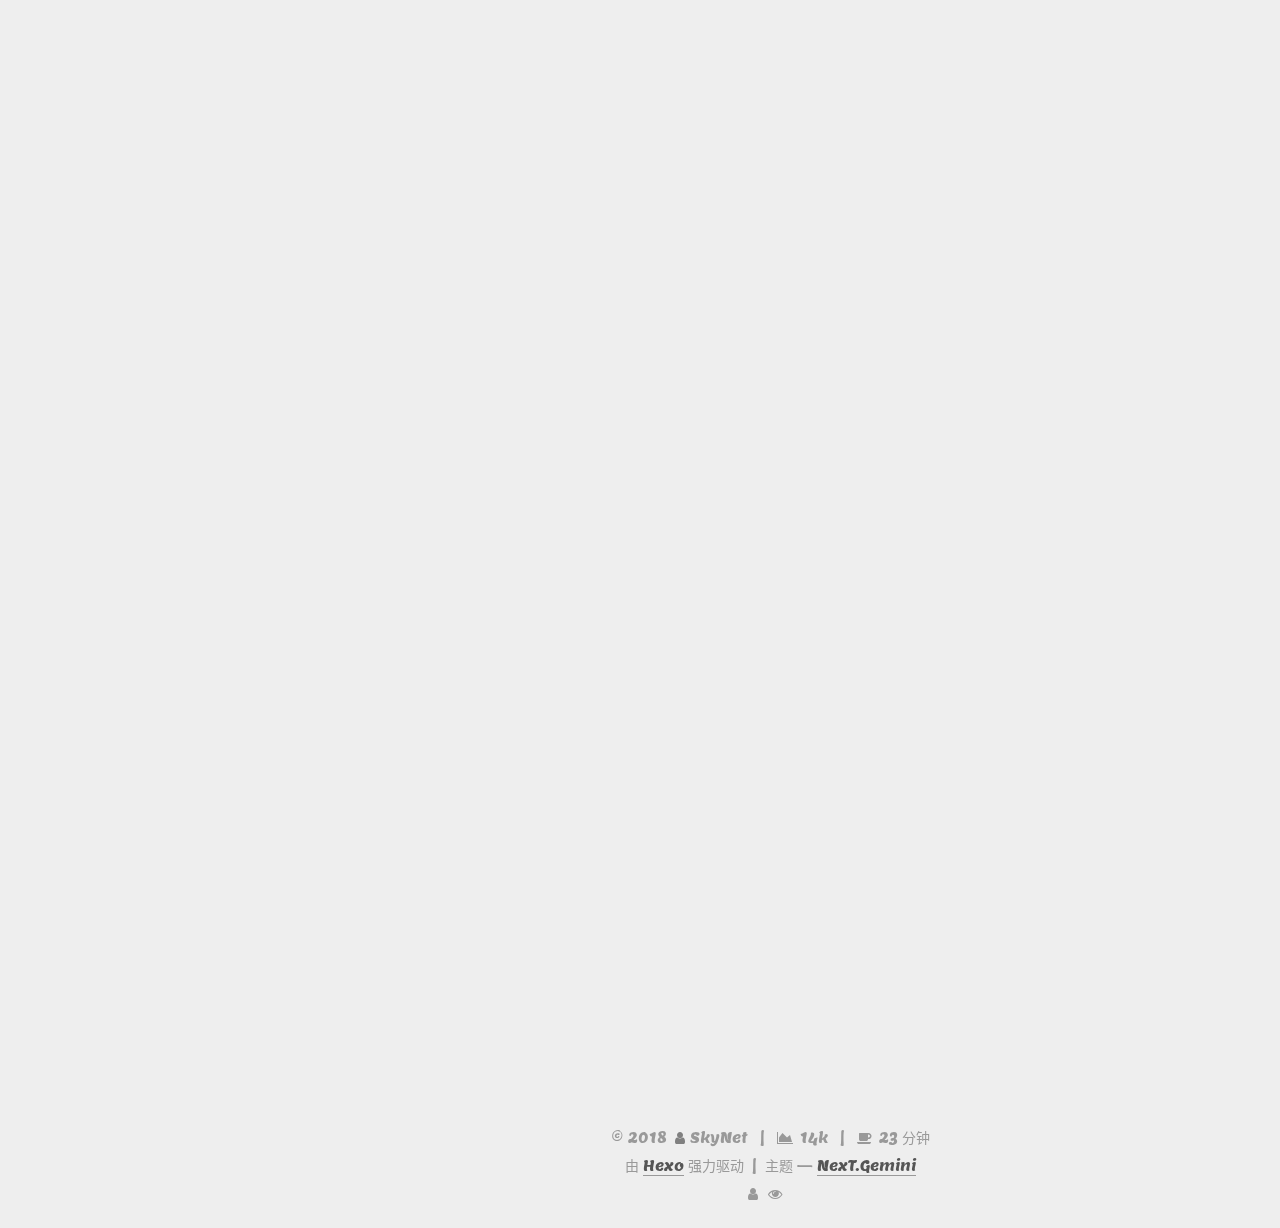
==== commit 24e8355f: "Site updated: 2018-06-21 14:33:20" ====
--- a/index.html
+++ b/index.html
@@ -1,4 +1,4 @@
-<!DOCTYPE html><html class="theme-next gemini use-motion" lang="zh-CN"><head><meta charset="UTF-8"><meta http-equiv="X-UA-Compatible" content="IE=edge"><meta name="viewport" content="width=device-width,initial-scale=1,maximum-scale=2"><meta name="theme-color" content="#222"><meta http-equiv="Cache-Control" content="no-transform"><meta http-equiv="Cache-Control" content="no-siteapp"><link href="//fonts.cat.net/css?family=Lemon:300,300italic,400,400italic,700,700italic|Bree Serif:300,300italic,400,400italic,700,700italic|Roboto Slab:300,300italic,400,400italic,700,700italic|Finger Paint:300,300italic,400,400italic,700,700italic|PT Mono:300,300italic,400,400italic,700,700italic&subset=latin,latin-ext" rel="stylesheet" type="text/css"><link href="/lib/font-awesome/css/font-awesome.min.css?v=4.6.2" rel="stylesheet" type="text/css"><link href="/css/main.css?v=6.3.0" rel="stylesheet" type="text/css"><link rel="apple-touch-icon" sizes="180x180" href="/images/apple-touch-icon-next.png?v=6.3.0"><link rel="icon" type="image/png" sizes="32x32" href="/images/favicon-32x32-next.png?v=6.3.0"><link rel="icon" type="image/png" sizes="16x16" href="/images/favicon-16x16-next.png?v=6.3.0"><link rel="mask-icon" href="/images/logo.svg?v=6.3.0" color="#222"><script type="text/javascript" id="hexo.configurations">var NexT=window.NexT||{},CONFIG={root:"/",scheme:"Gemini",version:"6.3.0",sidebar:{position:"left",display:"post",offset:12,b2t:!1,scrollpercent:!1,onmobile:!1},fancybox:!1,fastclick:!1,lazyload:!1,tabs:!0,motion:{enable:!0,async:!1,transition:{post_block:"fadeIn",post_header:"slideDownIn",post_body:"slideDownIn",coll_header:"slideLeftIn",sidebar:"slideUpIn"}},algolia:{applicationID:"",apiKey:"",indexName:"",hits:{per_page:10},labels:{input_placeholder:"Search for Posts",hits_empty:"We didn't find any results for the search: ${query}",hits_stats:"${hits} results found in ${time} ms"}}}</script><meta name="description" content="嘿嘿、哈哈、嘿嘿"><meta name="keywords" content="Linux、虚拟化、Network"><meta property="og:type" content="website"><meta property="og:title" content="SkyNet&#39;s Notes"><meta property="og:url" content="http://www.dpoint.cc/index.html"><meta property="og:site_name" content="SkyNet&#39;s Notes"><meta property="og:description" content="嘿嘿、哈哈、嘿嘿"><meta property="og:locale" content="zh-CN"><meta name="twitter:card" content="summary"><meta name="twitter:title" content="SkyNet&#39;s Notes"><meta name="twitter:description" content="嘿嘿、哈哈、嘿嘿"><link rel="alternate" href="/atom.xml" title="SkyNet's Notes" type="application/atom+xml"><link rel="canonical" href="http://www.dpoint.cc/"><script type="text/javascript" id="page.configurations">CONFIG.page={sidebar:""}</script><title>SkyNet's Notes</title><noscript><style type="text/css">.sidebar-inner,.use-motion .brand,.use-motion .collection-title,.use-motion .comments,.use-motion .menu-item,.use-motion .motion-element,.use-motion .pagination,.use-motion .post-block,.use-motion .post-body,.use-motion .post-header{opacity:initial}.use-motion .logo,.use-motion .site-subtitle,.use-motion .site-title{opacity:initial;top:initial}.logo-line-after i{right:initial}</style></noscript><link rel="stylesheet" href="/css/prism-atom-dark.css" type="text/css"></head><body itemscope itemtype="http://schema.org/WebPage" lang="zh-CN"><div class="container sidebar-position-left page-home"><div class="headband"></div><header id="header" class="header" itemscope itemtype="http://schema.org/WPHeader"><div class="header-inner"><div class="site-brand-wrapper"><div class="site-meta"><div class="custom-logo-site-title"><a href="/" class="brand" rel="start"><span class="logo-line-before"><i></i></span> <span class="site-title">SkyNet's Notes</span> <span class="logo-line-after"><i></i></span></a></div></div><div class="site-nav-toggle"><button aria-label="切换导航栏"><span class="btn-bar"></span> <span class="btn-bar"></span> <span class="btn-bar"></span></button></div></div><nav class="site-nav"><ul id="menu" class="menu"><li class="menu-item menu-item-home menu-item-active"><a href="/" rel="section"><i class="menu-item-icon fa fa-fw fa-home"></i><br>首页</a></li><li class="menu-item menu-item-about"><a href="/about/" rel="section"><i class="menu-item-icon fa fa-fw fa-user"></i><br>关于</a></li><li class="menu-item menu-item-tags"><a href="/tags/" rel="section"><i class="menu-item-icon fa fa-fw fa-tags"></i><br>标签</a></li><li class="menu-item menu-item-categories"><a href="/categories/" rel="section"><i class="menu-item-icon fa fa-fw fa-th"></i><br>分类</a></li><li class="menu-item menu-item-archives"><a href="/archives/" rel="section"><i class="menu-item-icon fa fa-fw fa-archive"></i><br>归档</a></li><li class="menu-item menu-item-sitemap"><a href="/sitemap.xml" rel="section"><i class="menu-item-icon fa fa-fw fa-sitemap"></i><br>站点地图</a></li><li class="menu-item menu-item-search"><a href="javascript:;" class="popup-trigger"><i class="menu-item-icon fa fa-search fa-fw"></i><br>搜索</a></li></ul><div class="site-search"><div class="popup search-popup local-search-popup"><div class="local-search-header clearfix"><span class="search-icon"><i class="fa fa-search"></i> </span><span class="popup-btn-close"><i class="fa fa-times-circle"></i></span><div class="local-search-input-wrapper"><input autocomplete="off" placeholder="搜索..." spellcheck="false" type="text" id="local-search-input"></div></div><div id="local-search-result"></div></div></div></nav></div></header><main id="main" class="main"><div class="main-inner"><div class="content-wrap"><div id="content" class="content"><section id="posts" class="posts-expand"><article class="post post-type-normal" itemscope itemtype="http://schema.org/Article"><div class="post-block"><link itemprop="mainEntityOfPage" href="http://www.dpoint.cc/2017/12/26/Linux之HA高可用集群/"><span hidden itemprop="author" itemscope itemtype="http://schema.org/Person"><meta itemprop="name" content="SkyNet"><meta itemprop="description" content="嘿嘿、哈哈、嘿嘿"><meta itemprop="image" content="/images/avatar.jpg"></span><span hidden itemprop="publisher" itemscope itemtype="http://schema.org/Organization"><meta itemprop="name" content="SkyNet's Notes"></span><header class="post-header"><h2 class="post-title" itemprop="name headline"><a class="post-title-link" href="/2017/12/26/Linux之HA高可用集群/" itemprop="url">Redhat HA高可用集群架设</a></h2><div class="post-meta"><span class="post-time"><span class="post-meta-item-icon"><i class="fa fa-calendar-o"></i> </span><span class="post-meta-item-text">发表于</span> <time title="创建时间：2017-12-26 20:32:45" itemprop="dateCreated datePublished" datetime="2017-12-26T20:32:45+08:00">2017-12-26</time> </span><span id="/2017/12/26/Linux之HA高可用集群/" class="leancloud_visitors" data-flag-title="Redhat HA高可用集群架设"><span class="post-meta-divider">|</span> <span class="post-meta-item-icon"><i class="fa fa-eye"></i> </span><span class="post-meta-item-text">阅读次数：</span> <span class="leancloud-visitors-count"></span></span><div class="post-symbolscount"><span class="post-meta-item-icon"><i class="fa fa-file-word-o"></i> </span><span class="post-meta-item-text">本文字数：</span> <span title="本文字数">382</span> <span class="post-meta-divider">|</span> <span class="post-meta-item-icon"><i class="fa fa-clock-o"></i> </span><span class="post-meta-item-text">阅读时长 &asymp;</span> <span title="阅读时长">1 分钟</span></div></div></header><div class="post-body" itemprop="articleBody"><p>echo ‘192.168.8.100 node001’ &gt;&gt; /etc/hosts<br>echo ‘192.168.8.101 node002’ &gt;&gt; /etc/hosts<br>echo ‘192.168.8.102 node003’ &gt;&gt; /etc/hosts</p><div class="post-button text-center"><a class="btn" href="/2017/12/26/Linux之HA高可用集群/#more" rel="contents">阅读全文 &raquo;</a></div></div><footer class="post-footer"><div class="post-eof"></div></footer></div></article><article class="post post-type-normal" itemscope itemtype="http://schema.org/Article"><div class="post-block"><link itemprop="mainEntityOfPage" href="http://www.dpoint.cc/2017/12/26/Linux之时间服务/"><span hidden itemprop="author" itemscope itemtype="http://schema.org/Person"><meta itemprop="name" content="SkyNet"><meta itemprop="description" content="嘿嘿、哈哈、嘿嘿"><meta itemprop="image" content="/images/avatar.jpg"></span><span hidden itemprop="publisher" itemscope itemtype="http://schema.org/Organization"><meta itemprop="name" content="SkyNet's Notes"></span><header class="post-header"><h2 class="post-title" itemprop="name headline"><a class="post-title-link" href="/2017/12/26/Linux之时间服务/" itemprop="url">Linux之时间服务器配置</a></h2><div class="post-meta"><span class="post-time"><span class="post-meta-item-icon"><i class="fa fa-calendar-o"></i> </span><span class="post-meta-item-text">发表于</span> <time title="创建时间：2017-12-26 20:32:45" itemprop="dateCreated datePublished" datetime="2017-12-26T20:32:45+08:00">2017-12-26</time> </span><span id="/2017/12/26/Linux之时间服务/" class="leancloud_visitors" data-flag-title="Linux之时间服务器配置"><span class="post-meta-divider">|</span> <span class="post-meta-item-icon"><i class="fa fa-eye"></i> </span><span class="post-meta-item-text">阅读次数：</span> <span class="leancloud-visitors-count"></span></span><div class="post-symbolscount"><span class="post-meta-item-icon"><i class="fa fa-file-word-o"></i> </span><span class="post-meta-item-text">本文字数：</span> <span title="本文字数">5.2k</span> <span class="post-meta-divider">|</span> <span class="post-meta-item-icon"><i class="fa fa-clock-o"></i> </span><span class="post-meta-item-text">阅读时长 &asymp;</span> <span title="阅读时长">9 分钟</span></div></div></header><div class="post-body" itemprop="articleBody"><h1 id="服务器配置"><a href="#服务器配置" class="headerlink" title="服务器配置"></a>服务器配置</h1><h2 id="系统环境配置"><a href="#系统环境配置" class="headerlink" title="系统环境配置"></a>系统环境配置</h2><p>保存以下参数到<strong>ntp.sh</strong>,以root用户执行.</p><blockquote><p>chmod +x ntp.sh</p></blockquote><pre><code>#!/bin/sh
+<!DOCTYPE html><html class="theme-next gemini use-motion" lang="zh-CN"><head><meta charset="UTF-8"><meta http-equiv="X-UA-Compatible" content="IE=edge"><meta name="viewport" content="width=device-width,initial-scale=1,maximum-scale=2"><meta name="theme-color" content="#222"><meta http-equiv="Cache-Control" content="no-transform"><meta http-equiv="Cache-Control" content="no-siteapp"><link href="//fonts.cat.net/css?family=Lemon:300,300italic,400,400italic,700,700italic|Bree Serif:300,300italic,400,400italic,700,700italic|Roboto Slab:300,300italic,400,400italic,700,700italic|Finger Paint:300,300italic,400,400italic,700,700italic|PT Mono:300,300italic,400,400italic,700,700italic&subset=latin,latin-ext" rel="stylesheet" type="text/css"><link href="/lib/font-awesome/css/font-awesome.min.css?v=4.6.2" rel="stylesheet" type="text/css"><link href="/css/main.css?v=6.3.0" rel="stylesheet" type="text/css"><link rel="apple-touch-icon" sizes="180x180" href="/images/apple-touch-icon-next.png?v=6.3.0"><link rel="icon" type="image/png" sizes="32x32" href="/images/favicon-32x32-next.png?v=6.3.0"><link rel="icon" type="image/png" sizes="16x16" href="/images/favicon-16x16-next.png?v=6.3.0"><link rel="mask-icon" href="/images/logo.svg?v=6.3.0" color="#222"><script type="text/javascript" id="hexo.configurations">var NexT=window.NexT||{},CONFIG={root:"/",scheme:"Gemini",version:"6.3.0",sidebar:{position:"left",display:"post",offset:12,b2t:!1,scrollpercent:!1,onmobile:!1},fancybox:!1,fastclick:!1,lazyload:!1,tabs:!0,motion:{enable:!0,async:!1,transition:{post_block:"fadeIn",post_header:"slideDownIn",post_body:"slideDownIn",coll_header:"slideLeftIn",sidebar:"slideUpIn"}},algolia:{applicationID:"",apiKey:"",indexName:"",hits:{per_page:10},labels:{input_placeholder:"Search for Posts",hits_empty:"We didn't find any results for the search: ${query}",hits_stats:"${hits} results found in ${time} ms"}}}</script><meta name="description" content="嘿嘿、哈哈、嘿嘿"><meta name="keywords" content="Linux、虚拟化、Network"><meta property="og:type" content="website"><meta property="og:title" content="SkyNet&#39;s Notes"><meta property="og:url" content="http://www.dpoint.cc/index.html"><meta property="og:site_name" content="SkyNet&#39;s Notes"><meta property="og:description" content="嘿嘿、哈哈、嘿嘿"><meta property="og:locale" content="zh-CN"><meta name="twitter:card" content="summary"><meta name="twitter:title" content="SkyNet&#39;s Notes"><meta name="twitter:description" content="嘿嘿、哈哈、嘿嘿"><link rel="alternate" href="/atom.xml" title="SkyNet's Notes" type="application/atom+xml"><link rel="canonical" href="http://www.dpoint.cc/"><script type="text/javascript" id="page.configurations">CONFIG.page={sidebar:""}</script><title>SkyNet's Notes</title><noscript><style type="text/css">.sidebar-inner,.use-motion .brand,.use-motion .collection-title,.use-motion .comments,.use-motion .menu-item,.use-motion .motion-element,.use-motion .pagination,.use-motion .post-block,.use-motion .post-body,.use-motion .post-header{opacity:initial}.use-motion .logo,.use-motion .site-subtitle,.use-motion .site-title{opacity:initial;top:initial}.logo-line-after i{right:initial}</style></noscript><link rel="stylesheet" href="/css/prism-atom-dark.css" type="text/css"></head><body itemscope itemtype="http://schema.org/WebPage" lang="zh-CN"><div class="container sidebar-position-left page-home"><div class="headband"></div><header id="header" class="header" itemscope itemtype="http://schema.org/WPHeader"><div class="header-inner"><div class="site-brand-wrapper"><div class="site-meta"><div class="custom-logo-site-title"><a href="/" class="brand" rel="start"><span class="logo-line-before"><i></i></span> <span class="site-title">SkyNet's Notes</span> <span class="logo-line-after"><i></i></span></a></div></div><div class="site-nav-toggle"><button aria-label="切换导航栏"><span class="btn-bar"></span> <span class="btn-bar"></span> <span class="btn-bar"></span></button></div></div><nav class="site-nav"><ul id="menu" class="menu"><li class="menu-item menu-item-home menu-item-active"><a href="/" rel="section"><i class="menu-item-icon fa fa-fw fa-home"></i><br>首页</a></li><li class="menu-item menu-item-about"><a href="/about/" rel="section"><i class="menu-item-icon fa fa-fw fa-user"></i><br>关于</a></li><li class="menu-item menu-item-tags"><a href="/tags/" rel="section"><i class="menu-item-icon fa fa-fw fa-tags"></i><br>标签</a></li><li class="menu-item menu-item-categories"><a href="/categories/" rel="section"><i class="menu-item-icon fa fa-fw fa-th"></i><br>分类</a></li><li class="menu-item menu-item-archives"><a href="/archives/" rel="section"><i class="menu-item-icon fa fa-fw fa-archive"></i><br>归档</a></li><li class="menu-item menu-item-sitemap"><a href="/sitemap.xml" rel="section"><i class="menu-item-icon fa fa-fw fa-sitemap"></i><br>站点地图</a></li><li class="menu-item menu-item-search"><a href="javascript:;" class="popup-trigger"><i class="menu-item-icon fa fa-search fa-fw"></i><br>搜索</a></li></ul><div class="site-search"><div class="popup search-popup local-search-popup"><div class="local-search-header clearfix"><span class="search-icon"><i class="fa fa-search"></i> </span><span class="popup-btn-close"><i class="fa fa-times-circle"></i></span><div class="local-search-input-wrapper"><input autocomplete="off" placeholder="搜索..." spellcheck="false" type="text" id="local-search-input"></div></div><div id="local-search-result"></div></div></div></nav></div></header><main id="main" class="main"><div class="main-inner"><div class="content-wrap"><div id="content" class="content"><section id="posts" class="posts-expand"><article class="post post-type-normal" itemscope itemtype="http://schema.org/Article"><div class="post-block"><link itemprop="mainEntityOfPage" href="http://www.dpoint.cc/2017/12/26/Linux之时间服务/"><span hidden itemprop="author" itemscope itemtype="http://schema.org/Person"><meta itemprop="name" content="SkyNet"><meta itemprop="description" content="嘿嘿、哈哈、嘿嘿"><meta itemprop="image" content="/images/avatar.jpg"></span><span hidden itemprop="publisher" itemscope itemtype="http://schema.org/Organization"><meta itemprop="name" content="SkyNet's Notes"></span><header class="post-header"><h2 class="post-title" itemprop="name headline"><a class="post-title-link" href="/2017/12/26/Linux之时间服务/" itemprop="url">Linux之时间服务器配置</a></h2><div class="post-meta"><span class="post-time"><span class="post-meta-item-icon"><i class="fa fa-calendar-o"></i> </span><span class="post-meta-item-text">发表于</span> <time title="创建时间：2017-12-26 20:32:45" itemprop="dateCreated datePublished" datetime="2017-12-26T20:32:45+08:00">2017-12-26</time> </span><span id="/2017/12/26/Linux之时间服务/" class="leancloud_visitors" data-flag-title="Linux之时间服务器配置"><span class="post-meta-divider">|</span> <span class="post-meta-item-icon"><i class="fa fa-eye"></i> </span><span class="post-meta-item-text">阅读次数：</span> <span class="leancloud-visitors-count"></span></span><div class="post-symbolscount"><span class="post-meta-item-icon"><i class="fa fa-file-word-o"></i> </span><span class="post-meta-item-text">本文字数：</span> <span title="本文字数">5.2k</span> <span class="post-meta-divider">|</span> <span class="post-meta-item-icon"><i class="fa fa-clock-o"></i> </span><span class="post-meta-item-text">阅读时长 &asymp;</span> <span title="阅读时长">9 分钟</span></div></div></header><div class="post-body" itemprop="articleBody"><h1 id="服务器配置"><a href="#服务器配置" class="headerlink" title="服务器配置"></a>服务器配置</h1><h2 id="系统环境配置"><a href="#系统环境配置" class="headerlink" title="系统环境配置"></a>系统环境配置</h2><p>保存以下参数到<strong>ntp.sh</strong>,以root用户执行.</p><blockquote><p>chmod +x ntp.sh</p></blockquote><pre><code>#!/bin/sh
 rm /etc/localtime
 ln -sf /usr/share/zoneinfo/Asia/Shanghai /etc/localtime
 echo &apos;ZONE=&quot;Asia/Shanghai&quot;&apos; &gt;/etc/timezone
@@ -8,7 +8,7 @@
 echo &apos;ntpdate -bu 172.255.246.13&apos; &gt;&gt;/etc/rc.local
 echo &apos;ntpdate -bu 85.199.214.101&apos; &gt;&gt;/etc/rc.local
 echo &apos;ntpdate -bu 85.199.214.100&apos; &gt;&gt;/etc/rc.local
-</code></pre><div class="post-button text-center"><a class="btn" href="/2017/12/26/Linux之时间服务/#more" rel="contents">阅读全文 &raquo;</a></div></div><footer class="post-footer"><div class="post-eof"></div></footer></div></article><article class="post post-type-normal" itemscope itemtype="http://schema.org/Article"><div class="post-block"><link itemprop="mainEntityOfPage" href="http://www.dpoint.cc/2017/12/26/Oracle之Linux环境安装/"><span hidden itemprop="author" itemscope itemtype="http://schema.org/Person"><meta itemprop="name" content="SkyNet"><meta itemprop="description" content="嘿嘿、哈哈、嘿嘿"><meta itemprop="image" content="/images/avatar.jpg"></span><span hidden itemprop="publisher" itemscope itemtype="http://schema.org/Organization"><meta itemprop="name" content="SkyNet's Notes"></span><header class="post-header"><h2 class="post-title" itemprop="name headline"><a class="post-title-link" href="/2017/12/26/Oracle之Linux环境安装/" itemprop="url">Oracle之Linux（redhat）环境下安装</a></h2><div class="post-meta"><span class="post-time"><span class="post-meta-item-icon"><i class="fa fa-calendar-o"></i> </span><span class="post-meta-item-text">发表于</span> <time title="创建时间：2017-12-26 20:32:45" itemprop="dateCreated datePublished" datetime="2017-12-26T20:32:45+08:00">2017-12-26</time> </span><span id="/2017/12/26/Oracle之Linux环境安装/" class="leancloud_visitors" data-flag-title="Oracle之Linux（redhat）环境下安装"><span class="post-meta-divider">|</span> <span class="post-meta-item-icon"><i class="fa fa-eye"></i> </span><span class="post-meta-item-text">阅读次数：</span> <span class="leancloud-visitors-count"></span></span><div class="post-symbolscount"><span class="post-meta-item-icon"><i class="fa fa-file-word-o"></i> </span><span class="post-meta-item-text">本文字数：</span> <span title="本文字数">7.9k</span> <span class="post-meta-divider">|</span> <span class="post-meta-item-icon"><i class="fa fa-clock-o"></i> </span><span class="post-meta-item-text">阅读时长 &asymp;</span> <span title="阅读时长">13 分钟</span></div></div></header><div class="post-body" itemprop="articleBody"><h1 id="RedHat6-X安装Oracle-12-2"><a href="#RedHat6-X安装Oracle-12-2" class="headerlink" title="RedHat6.X安装Oracle 12.2"></a>RedHat6.X安装Oracle 12.2</h1><h2 id="本文系统环境及软件版本"><a href="#本文系统环境及软件版本" class="headerlink" title="本文系统环境及软件版本"></a>本文系统环境及软件版本</h2><ul><li>Oracle Database 12c Enterprise Edition Release 12.2.0.1.0 - 64bit Production</li><li>Red Hat Enterprise Linux Server release 6.5 (Santiago)</li></ul><div class="post-button text-center"><a class="btn" href="/2017/12/26/Oracle之Linux环境安装/#more" rel="contents">阅读全文 &raquo;</a></div></div><footer class="post-footer"><div class="post-eof"></div></footer></div></article><article class="post post-type-normal" itemscope itemtype="http://schema.org/Article"><div class="post-block"><link itemprop="mainEntityOfPage" href="http://www.dpoint.cc/2017/12/24/hello-world/"><span hidden itemprop="author" itemscope itemtype="http://schema.org/Person"><meta itemprop="name" content="SkyNet"><meta itemprop="description" content="嘿嘿、哈哈、嘿嘿"><meta itemprop="image" content="/images/avatar.jpg"></span><span hidden itemprop="publisher" itemscope itemtype="http://schema.org/Organization"><meta itemprop="name" content="SkyNet's Notes"></span><header class="post-header"><h2 class="post-title" itemprop="name headline"><a class="post-title-link" href="/2017/12/24/hello-world/" itemprop="url">Hello World</a></h2><div class="post-meta"><span class="post-time"><span class="post-meta-item-icon"><i class="fa fa-calendar-o"></i> </span><span class="post-meta-item-text">发表于</span> <time title="创建时间：2017-12-24 17:32:45" itemprop="dateCreated datePublished" datetime="2017-12-24T17:32:45+08:00">2017-12-24</time> </span><span id="/2017/12/24/hello-world/" class="leancloud_visitors" data-flag-title="Hello World"><span class="post-meta-divider">|</span> <span class="post-meta-item-icon"><i class="fa fa-eye"></i> </span><span class="post-meta-item-text">阅读次数：</span> <span class="leancloud-visitors-count"></span></span><div class="post-symbolscount"><span class="post-meta-item-icon"><i class="fa fa-file-word-o"></i> </span><span class="post-meta-item-text">本文字数：</span> <span title="本文字数">421</span> <span class="post-meta-divider">|</span> <span class="post-meta-item-icon"><i class="fa fa-clock-o"></i> </span><span class="post-meta-item-text">阅读时长 &asymp;</span> <span title="阅读时长">1 分钟</span></div></div></header><div class="post-body" itemprop="articleBody"><p>Welcome to <a href="https://hexo.io/" target="_blank" rel="noopener">Hexo</a>! This is your very first post. Check <a href="https://hexo.io/docs/" target="_blank" rel="noopener">documentation</a> for more info. If you get any problems when using Hexo, you can find the answer in <a href="https://hexo.io/docs/troubleshooting.html" target="_blank" rel="noopener">troubleshooting</a> or you can ask me on <a href="https://github.com/hexojs/hexo/issues" target="_blank" rel="noopener">GitHub</a>.</p><h2 id="Quick-Start"><a href="#Quick-Start" class="headerlink" title="Quick Start"></a>Quick Start</h2><h3 id="Create-a-new-post"><a href="#Create-a-new-post" class="headerlink" title="Create a new post"></a>Create a new post</h3><figure class="highlight bash"><table><tr><td class="gutter"><pre><span class="line">1</span><br></pre></td><td class="code"><pre><span class="line">$ hexo new <span class="string">"My New Post"</span></span><br></pre></td></tr></table></figure><p>More info: <a href="https://hexo.io/docs/writing.html" target="_blank" rel="noopener">Writing</a></p><h3 id="Run-server"><a href="#Run-server" class="headerlink" title="Run server"></a>Run server</h3><figure class="highlight bash"><table><tr><td class="gutter"><pre><span class="line">1</span><br></pre></td><td class="code"><pre><span class="line">$ hexo server</span><br></pre></td></tr></table></figure><p>More info: <a href="https://hexo.io/docs/server.html" target="_blank" rel="noopener">Server</a></p><h3 id="Generate-static-files"><a href="#Generate-static-files" class="headerlink" title="Generate static files"></a>Generate static files</h3><figure class="highlight bash"><table><tr><td class="gutter"><pre><span class="line">1</span><br></pre></td><td class="code"><pre><span class="line">$ hexo generate</span><br></pre></td></tr></table></figure><p>More info: <a href="https://hexo.io/docs/generating.html" target="_blank" rel="noopener">Generating</a></p><h3 id="Deploy-to-remote-sites"><a href="#Deploy-to-remote-sites" class="headerlink" title="Deploy to remote sites"></a>Deploy to remote sites</h3><figure class="highlight bash"><table><tr><td class="gutter"><pre><span class="line">1</span><br></pre></td><td class="code"><pre><span class="line">$ hexo deploy</span><br></pre></td></tr></table></figure><p>More info: <a href="https://hexo.io/docs/deployment.html" target="_blank" rel="noopener">Deployment</a></p></div><footer class="post-footer"><div class="post-eof"></div></footer></div></article></section></div></div><div class="sidebar-toggle"><div class="sidebar-toggle-line-wrap"><span class="sidebar-toggle-line sidebar-toggle-line-first"></span> <span class="sidebar-toggle-line sidebar-toggle-line-middle"></span> <span class="sidebar-toggle-line sidebar-toggle-line-last"></span></div></div><aside id="sidebar" class="sidebar"><div class="sidebar-inner"><section class="site-overview-wrap sidebar-panel sidebar-panel-active"><div class="site-overview"><div class="site-author motion-element" itemprop="author" itemscope itemtype="http://schema.org/Person"><img class="site-author-image" itemprop="image" src="/images/avatar.jpg" alt="SkyNet"><p class="site-author-name" itemprop="name">SkyNet</p><p class="site-description motion-element" itemprop="description">嘿嘿、哈哈、嘿嘿</p></div><nav class="site-state motion-element"><div class="site-state-item site-state-posts"><a href="/archives/"><span class="site-state-item-count">4</span> <span class="site-state-item-name">日志</span></a></div></nav><div class="feed-link motion-element"><a href="/atom.xml" rel="alternate"><i class="fa fa-rss"></i> RSS</a></div></div></section></div></aside></div></main><footer id="footer" class="footer"><div class="footer-inner"><div class="copyright">&copy; <span itemprop="copyrightYear">2018</span> <span class="with-love" id="animate"><i class="fa fa-user"></i> </span><span class="author" itemprop="copyrightHolder">SkyNet</span> <span class="post-meta-divider">|</span> <span class="post-meta-item-icon"><i class="fa fa-area-chart"></i> </span><span title="站点总字数">14k</span> <span class="post-meta-divider">|</span> <span class="post-meta-item-icon"><i class="fa fa-coffee"></i> </span><span title="站点阅读时长">23 分钟</span></div><div class="powered-by">由 <a class="theme-link" target="_blank" rel="external nofollow" href="https://hexo.io">Hexo</a> 强力驱动</div><span class="post-meta-divider">|</span><div class="theme-info">主题 &mdash; <a class="theme-link" target="_blank" rel="external nofollow" href="https://theme-next.org">NexT.Gemini</a></div><div class="busuanzi-count"><script async src="https://dn-lbstatics.qbox.me/busuanzi/2.3/busuanzi.pure.mini.js"></script><span class="site-uv" title="总访客量"><i class="fa fa-user"></i> <span class="busuanzi-value" id="busuanzi_value_site_uv"></span> </span><span class="site-pv" title="总访问量"><i class="fa fa-eye"></i> <span class="busuanzi-value" id="busuanzi_value_site_pv"></span></span></div></div></footer><div class="back-to-top"><i class="fa fa-arrow-up"></i></div></div><script type="text/javascript">"[object Function]"!==Object.prototype.toString.call(window.Promise)&&(window.Promise=null)</script><script type="text/javascript" src="/lib/jquery/index.js?v=2.1.3"></script><script type="text/javascript" src="/lib/velocity/velocity.min.js?v=1.2.1"></script><script type="text/javascript" src="/lib/velocity/velocity.ui.min.js?v=1.2.1"></script><script type="text/javascript" src="/js/src/utils.js?v=6.3.0"></script><script type="text/javascript" src="/js/src/motion.js?v=6.3.0"></script><script type="text/javascript" src="/js/src/affix.js?v=6.3.0"></script><script type="text/javascript" src="/js/src/schemes/pisces.js?v=6.3.0"></script><script type="text/javascript" src="/js/src/bootstrap.js?v=6.3.0"></script><script type="text/javascript">// Popup Window;
+</code></pre><div class="post-button text-center"><a class="btn" href="/2017/12/26/Linux之时间服务/#more" rel="contents">阅读全文 &raquo;</a></div></div><footer class="post-footer"><div class="post-eof"></div></footer></div></article><article class="post post-type-normal" itemscope itemtype="http://schema.org/Article"><div class="post-block"><link itemprop="mainEntityOfPage" href="http://www.dpoint.cc/2017/12/26/Linux之HA高可用集群/"><span hidden itemprop="author" itemscope itemtype="http://schema.org/Person"><meta itemprop="name" content="SkyNet"><meta itemprop="description" content="嘿嘿、哈哈、嘿嘿"><meta itemprop="image" content="/images/avatar.jpg"></span><span hidden itemprop="publisher" itemscope itemtype="http://schema.org/Organization"><meta itemprop="name" content="SkyNet's Notes"></span><header class="post-header"><h2 class="post-title" itemprop="name headline"><a class="post-title-link" href="/2017/12/26/Linux之HA高可用集群/" itemprop="url">Redhat HA高可用集群架设</a></h2><div class="post-meta"><span class="post-time"><span class="post-meta-item-icon"><i class="fa fa-calendar-o"></i> </span><span class="post-meta-item-text">发表于</span> <time title="创建时间：2017-12-26 20:32:45" itemprop="dateCreated datePublished" datetime="2017-12-26T20:32:45+08:00">2017-12-26</time> </span><span id="/2017/12/26/Linux之HA高可用集群/" class="leancloud_visitors" data-flag-title="Redhat HA高可用集群架设"><span class="post-meta-divider">|</span> <span class="post-meta-item-icon"><i class="fa fa-eye"></i> </span><span class="post-meta-item-text">阅读次数：</span> <span class="leancloud-visitors-count"></span></span><div class="post-symbolscount"><span class="post-meta-item-icon"><i class="fa fa-file-word-o"></i> </span><span class="post-meta-item-text">本文字数：</span> <span title="本文字数">382</span> <span class="post-meta-divider">|</span> <span class="post-meta-item-icon"><i class="fa fa-clock-o"></i> </span><span class="post-meta-item-text">阅读时长 &asymp;</span> <span title="阅读时长">1 分钟</span></div></div></header><div class="post-body" itemprop="articleBody"><p>echo ‘192.168.8.100 node001’ &gt;&gt; /etc/hosts<br>echo ‘192.168.8.101 node002’ &gt;&gt; /etc/hosts<br>echo ‘192.168.8.102 node003’ &gt;&gt; /etc/hosts</p><div class="post-button text-center"><a class="btn" href="/2017/12/26/Linux之HA高可用集群/#more" rel="contents">阅读全文 &raquo;</a></div></div><footer class="post-footer"><div class="post-eof"></div></footer></div></article><article class="post post-type-normal" itemscope itemtype="http://schema.org/Article"><div class="post-block"><link itemprop="mainEntityOfPage" href="http://www.dpoint.cc/2017/12/26/Oracle之Linux环境安装/"><span hidden itemprop="author" itemscope itemtype="http://schema.org/Person"><meta itemprop="name" content="SkyNet"><meta itemprop="description" content="嘿嘿、哈哈、嘿嘿"><meta itemprop="image" content="/images/avatar.jpg"></span><span hidden itemprop="publisher" itemscope itemtype="http://schema.org/Organization"><meta itemprop="name" content="SkyNet's Notes"></span><header class="post-header"><h2 class="post-title" itemprop="name headline"><a class="post-title-link" href="/2017/12/26/Oracle之Linux环境安装/" itemprop="url">Oracle之Linux（redhat）环境下安装</a></h2><div class="post-meta"><span class="post-time"><span class="post-meta-item-icon"><i class="fa fa-calendar-o"></i> </span><span class="post-meta-item-text">发表于</span> <time title="创建时间：2017-12-26 20:32:45" itemprop="dateCreated datePublished" datetime="2017-12-26T20:32:45+08:00">2017-12-26</time> </span><span id="/2017/12/26/Oracle之Linux环境安装/" class="leancloud_visitors" data-flag-title="Oracle之Linux（redhat）环境下安装"><span class="post-meta-divider">|</span> <span class="post-meta-item-icon"><i class="fa fa-eye"></i> </span><span class="post-meta-item-text">阅读次数：</span> <span class="leancloud-visitors-count"></span></span><div class="post-symbolscount"><span class="post-meta-item-icon"><i class="fa fa-file-word-o"></i> </span><span class="post-meta-item-text">本文字数：</span> <span title="本文字数">7.9k</span> <span class="post-meta-divider">|</span> <span class="post-meta-item-icon"><i class="fa fa-clock-o"></i> </span><span class="post-meta-item-text">阅读时长 &asymp;</span> <span title="阅读时长">13 分钟</span></div></div></header><div class="post-body" itemprop="articleBody"><h1 id="RedHat6-X安装Oracle-12-2"><a href="#RedHat6-X安装Oracle-12-2" class="headerlink" title="RedHat6.X安装Oracle 12.2"></a>RedHat6.X安装Oracle 12.2</h1><h2 id="本文系统环境及软件版本"><a href="#本文系统环境及软件版本" class="headerlink" title="本文系统环境及软件版本"></a>本文系统环境及软件版本</h2><ul><li>Oracle Database 12c Enterprise Edition Release 12.2.0.1.0 - 64bit Production</li><li>Red Hat Enterprise Linux Server release 6.5 (Santiago)</li></ul><div class="post-button text-center"><a class="btn" href="/2017/12/26/Oracle之Linux环境安装/#more" rel="contents">阅读全文 &raquo;</a></div></div><footer class="post-footer"><div class="post-eof"></div></footer></div></article><article class="post post-type-normal" itemscope itemtype="http://schema.org/Article"><div class="post-block"><link itemprop="mainEntityOfPage" href="http://www.dpoint.cc/2017/12/24/hello-world/"><span hidden itemprop="author" itemscope itemtype="http://schema.org/Person"><meta itemprop="name" content="SkyNet"><meta itemprop="description" content="嘿嘿、哈哈、嘿嘿"><meta itemprop="image" content="/images/avatar.jpg"></span><span hidden itemprop="publisher" itemscope itemtype="http://schema.org/Organization"><meta itemprop="name" content="SkyNet's Notes"></span><header class="post-header"><h2 class="post-title" itemprop="name headline"><a class="post-title-link" href="/2017/12/24/hello-world/" itemprop="url">Hello World</a></h2><div class="post-meta"><span class="post-time"><span class="post-meta-item-icon"><i class="fa fa-calendar-o"></i> </span><span class="post-meta-item-text">发表于</span> <time title="创建时间：2017-12-24 17:32:45" itemprop="dateCreated datePublished" datetime="2017-12-24T17:32:45+08:00">2017-12-24</time> </span><span id="/2017/12/24/hello-world/" class="leancloud_visitors" data-flag-title="Hello World"><span class="post-meta-divider">|</span> <span class="post-meta-item-icon"><i class="fa fa-eye"></i> </span><span class="post-meta-item-text">阅读次数：</span> <span class="leancloud-visitors-count"></span></span><div class="post-symbolscount"><span class="post-meta-item-icon"><i class="fa fa-file-word-o"></i> </span><span class="post-meta-item-text">本文字数：</span> <span title="本文字数">421</span> <span class="post-meta-divider">|</span> <span class="post-meta-item-icon"><i class="fa fa-clock-o"></i> </span><span class="post-meta-item-text">阅读时长 &asymp;</span> <span title="阅读时长">1 分钟</span></div></div></header><div class="post-body" itemprop="articleBody"><p>Welcome to <a href="https://hexo.io/" target="_blank" rel="noopener">Hexo</a>! This is your very first post. Check <a href="https://hexo.io/docs/" target="_blank" rel="noopener">documentation</a> for more info. If you get any problems when using Hexo, you can find the answer in <a href="https://hexo.io/docs/troubleshooting.html" target="_blank" rel="noopener">troubleshooting</a> or you can ask me on <a href="https://github.com/hexojs/hexo/issues" target="_blank" rel="noopener">GitHub</a>.</p><h2 id="Quick-Start"><a href="#Quick-Start" class="headerlink" title="Quick Start"></a>Quick Start</h2><h3 id="Create-a-new-post"><a href="#Create-a-new-post" class="headerlink" title="Create a new post"></a>Create a new post</h3><figure class="highlight bash"><table><tr><td class="gutter"><pre><span class="line">1</span><br></pre></td><td class="code"><pre><span class="line">$ hexo new <span class="string">"My New Post"</span></span><br></pre></td></tr></table></figure><p>More info: <a href="https://hexo.io/docs/writing.html" target="_blank" rel="noopener">Writing</a></p><h3 id="Run-server"><a href="#Run-server" class="headerlink" title="Run server"></a>Run server</h3><figure class="highlight bash"><table><tr><td class="gutter"><pre><span class="line">1</span><br></pre></td><td class="code"><pre><span class="line">$ hexo server</span><br></pre></td></tr></table></figure><p>More info: <a href="https://hexo.io/docs/server.html" target="_blank" rel="noopener">Server</a></p><h3 id="Generate-static-files"><a href="#Generate-static-files" class="headerlink" title="Generate static files"></a>Generate static files</h3><figure class="highlight bash"><table><tr><td class="gutter"><pre><span class="line">1</span><br></pre></td><td class="code"><pre><span class="line">$ hexo generate</span><br></pre></td></tr></table></figure><p>More info: <a href="https://hexo.io/docs/generating.html" target="_blank" rel="noopener">Generating</a></p><h3 id="Deploy-to-remote-sites"><a href="#Deploy-to-remote-sites" class="headerlink" title="Deploy to remote sites"></a>Deploy to remote sites</h3><figure class="highlight bash"><table><tr><td class="gutter"><pre><span class="line">1</span><br></pre></td><td class="code"><pre><span class="line">$ hexo deploy</span><br></pre></td></tr></table></figure><p>More info: <a href="https://hexo.io/docs/deployment.html" target="_blank" rel="noopener">Deployment</a></p></div><footer class="post-footer"><div class="post-eof"></div></footer></div></article></section></div></div><div class="sidebar-toggle"><div class="sidebar-toggle-line-wrap"><span class="sidebar-toggle-line sidebar-toggle-line-first"></span> <span class="sidebar-toggle-line sidebar-toggle-line-middle"></span> <span class="sidebar-toggle-line sidebar-toggle-line-last"></span></div></div><aside id="sidebar" class="sidebar"><div class="sidebar-inner"><section class="site-overview-wrap sidebar-panel sidebar-panel-active"><div class="site-overview"><div class="site-author motion-element" itemprop="author" itemscope itemtype="http://schema.org/Person"><img class="site-author-image" itemprop="image" src="/images/avatar.jpg" alt="SkyNet"><p class="site-author-name" itemprop="name">SkyNet</p><p class="site-description motion-element" itemprop="description">嘿嘿、哈哈、嘿嘿</p></div><nav class="site-state motion-element"><div class="site-state-item site-state-posts"><a href="/archives/"><span class="site-state-item-count">4</span> <span class="site-state-item-name">日志</span></a></div></nav><div class="feed-link motion-element"><a href="/atom.xml" rel="alternate"><i class="fa fa-rss"></i> RSS</a></div></div></section></div></aside></div></main><footer id="footer" class="footer"><div class="footer-inner"><div class="copyright">&copy; <span itemprop="copyrightYear">2018</span> <span class="with-love" id="animate"><i class="fa fa-user"></i> </span><span class="author" itemprop="copyrightHolder">SkyNet</span> <span class="post-meta-divider">|</span> <span class="post-meta-item-icon"><i class="fa fa-area-chart"></i> </span><span title="站点总字数">14k</span> <span class="post-meta-divider">|</span> <span class="post-meta-item-icon"><i class="fa fa-coffee"></i> </span><span title="站点阅读时长">23 分钟</span></div><div class="powered-by">由 <a class="theme-link" target="_blank" rel="external nofollow" href="https://hexo.io">Hexo</a> 强力驱动</div><span class="post-meta-divider">|</span><div class="theme-info">主题 &mdash; <a class="theme-link" target="_blank" rel="external nofollow" href="https://theme-next.org">NexT.Gemini</a></div><div class="busuanzi-count"><script async src="https://dn-lbstatics.qbox.me/busuanzi/2.3/busuanzi.pure.mini.js"></script><span class="site-uv" title="总访客量"><i class="fa fa-user"></i> <span class="busuanzi-value" id="busuanzi_value_site_uv"></span> </span><span class="site-pv" title="总访问量"><i class="fa fa-eye"></i> <span class="busuanzi-value" id="busuanzi_value_site_pv"></span></span></div></div></footer><div class="back-to-top"><i class="fa fa-arrow-up"></i></div></div><script type="text/javascript">"[object Function]"!==Object.prototype.toString.call(window.Promise)&&(window.Promise=null)</script><script type="text/javascript" src="/lib/jquery/index.js?v=2.1.3"></script><script type="text/javascript" src="/lib/velocity/velocity.min.js?v=1.2.1"></script><script type="text/javascript" src="/lib/velocity/velocity.ui.min.js?v=1.2.1"></script><script type="text/javascript" src="/js/src/utils.js?v=6.3.0"></script><script type="text/javascript" src="/js/src/motion.js?v=6.3.0"></script><script type="text/javascript" src="/js/src/affix.js?v=6.3.0"></script><script type="text/javascript" src="/js/src/schemes/pisces.js?v=6.3.0"></script><script type="text/javascript" src="/js/src/bootstrap.js?v=6.3.0"></script><script type="text/javascript">// Popup Window;
     var isfetched = false;
     var isXml = true;
     // Search DB path;
--- a/css/main.css
+++ b/css/main.css
@@ -1 +1 @@
-html{font-family:sans-serif;-ms-text-size-adjust:100%;-webkit-text-size-adjust:100%}body{margin:0}article,aside,details,figcaption,figure,footer,header,hgroup,main,menu,nav,section,summary{display:block}audio,canvas,progress,video{display:inline-block;vertical-align:baseline}audio:not([controls]){display:none;height:0}[hidden],template{display:none}a{background-color:transparent}a:active,a:hover{outline:0}abbr[title]{border-bottom:1px dotted}b,strong{font-weight:700}dfn{font-style:italic}h1{font-size:2em;margin:.67em 0}mark{background:#ff0;color:#000}small{font-size:80%}sub,sup{font-size:75%;line-height:0;position:relative;vertical-align:baseline}sup{top:-.5em}sub{bottom:-.25em}img{border:0}svg:not(:root){overflow:hidden}figure{margin:1em 40px}hr{-moz-box-sizing:content-box;box-sizing:content-box;height:0}pre{overflow:auto}code,kbd,pre,samp{font-family:monospace,monospace;font-size:1em}button,input,optgroup,select,textarea{color:inherit;font:inherit;margin:0}button{overflow:visible}button,select{text-transform:none}button,html input[type=button],input[type=reset],input[type=submit]{-webkit-appearance:button;cursor:pointer}button[disabled],html input[disabled]{cursor:default}button::-moz-focus-inner,input::-moz-focus-inner{border:0;padding:0}input{line-height:normal}input[type=checkbox],input[type=radio]{box-sizing:border-box;padding:0}input[type=number]::-webkit-inner-spin-button,input[type=number]::-webkit-outer-spin-button{height:auto}input[type=search]{-webkit-appearance:textfield;-moz-box-sizing:content-box;-webkit-box-sizing:content-box;box-sizing:content-box}input[type=search]::-webkit-search-cancel-button,input[type=search]::-webkit-search-decoration{-webkit-appearance:none}fieldset{border:1px solid silver;margin:0 2px;padding:.35em .625em .75em}legend{border:0;padding:0}textarea{overflow:auto}optgroup{font-weight:700}table{border-collapse:collapse;border-spacing:0}td,th{padding:0}::selection{background:#262a30;color:#fff}body{position:relative;font-family:Lemon,"PingFang SC","Microsoft YaHei",sans-serif;font-size:14px;line-height:2;color:#555;background:#eee}@media (max-width:767px){body{padding-right:0!important}}@media (min-width:768px) and (max-width:991px){body{padding-right:0!important}}@media (min-width:1600px){body{font-size:16px}}h1,h2,h3,h4,h5,h6{margin:0;padding:0;font-weight:700;line-height:1.5;font-family:'Bree Serif',Lemon,"PingFang SC","Microsoft YaHei",sans-serif}h1,h2,h3,h4,h5,h6{margin:20px 0 15px}h1{font-size:22px}@media (max-width:767px){h1{font-size:18px}}h2{font-size:20px}@media (max-width:767px){h2{font-size:16px}}h3{font-size:18px}@media (max-width:767px){h3{font-size:14px}}h4{font-size:16px}@media (max-width:767px){h4{font-size:12px}}h5{font-size:14px}@media (max-width:767px){h5{font-size:10px}}h6{font-size:12px}@media (max-width:767px){h6{font-size:8px}}p{margin:0 0 20px 0}a{color:#555;text-decoration:none;outline:0;border-bottom:1px solid #999;word-wrap:break-word}a:hover{color:#222;border-bottom-color:#222}blockquote{margin:0;padding:0}img{display:block;margin:auto;max-width:100%;height:auto}hr{margin:40px 0;height:3px;border:none;background-color:#ddd;background-image:repeating-linear-gradient(-45deg,#fff,#fff 4px,transparent 4px,transparent 8px)}blockquote{padding:0 15px;color:#666;border-left:4px solid #ddd}blockquote cite::before{content:"-";padding:0 5px}dt{font-weight:700}dd{margin:0;padding:0}kbd{border:1px solid #ccc;border-radius:.2em;box-shadow:.1em .1em .2em rgba(0,0,0,.1);background-color:#f9f9f9;font-family:inherit;background-image:-webkit-linear-gradient(top,#eee,#fff,#eee);padding:.1em .3em;white-space:nowrap}.text-left{text-align:left}.text-center{text-align:center}.text-right{text-align:right}.text-justify{text-align:justify}.text-nowrap{white-space:nowrap}.text-lowercase{text-transform:lowercase}.text-uppercase{text-transform:uppercase}.text-capitalize{text-transform:capitalize}.center-block{display:block;margin-left:auto;margin-right:auto}.clearfix:after,.clearfix:before{content:" ";display:table}.clearfix:after{clear:both}.pullquote{width:45%}.pullquote.left{float:left;margin-left:5px;margin-right:10px}.pullquote.right{float:right;margin-left:10px;margin-right:5px}.affix.affix.affix{position:fixed}.translation{margin-top:-20px;font-size:14px;color:#999}.scrollbar-measure{width:100px;height:100px;overflow:scroll;position:absolute;top:-9999px}.use-motion .motion-element{opacity:0}table{margin:20px 0;width:100%;border-collapse:collapse;border-spacing:0;border:1px solid #ddd;font-size:14px;word-wrap:break-all}table>tbody>tr:nth-of-type(odd){background-color:#f9f9f9}table>tbody>tr:hover{background-color:#f5f5f5}caption,td,th{padding:8px;text-align:left;vertical-align:middle;font-weight:400}td,th{border-bottom:3px solid #ddd;border-right:1px solid #eee}th{padding-bottom:10px;font-weight:700}td{border-bottom-width:1px}body,html{height:100%}.container{position:relative;min-height:100%}.header-inner{margin:0 auto;padding:100px 0 70px;width:calc(100% - 252px)}@media (min-width:1600px){.container .header-inner{width:900px}}.main{padding-bottom:150px}.main-inner{margin:0 auto;width:calc(100% - 252px)}@media (min-width:1600px){.container .main-inner{width:900px}}.footer{position:absolute;left:0;bottom:0;width:100%;min-height:50px}.footer-inner{box-sizing:border-box;margin:20px auto;width:calc(100% - 252px)}@media (min-width:1600px){.container .footer-inner{width:900px}}.highlight,pre{overflow:auto;margin:20px 0;padding:0;font-size:14px;color:#4d4d4c;background:#f7f7f7;line-height:1.6}code,pre{font-family:'PT Mono',consolas,Menlo,"PingFang SC","Microsoft YaHei",monospace}code{padding:2px 4px;word-wrap:break-word;color:#555;background:#eee;border-radius:3px;font-size:14px}pre{padding:10px}pre code{padding:0;color:#4d4d4c;background:0 0;text-shadow:none}.highlight{border-radius:1px}.highlight pre{border:none;margin:0;padding:10px 0}.highlight table{margin:0;width:auto;border:none}.highlight td{border:none;padding:0}.highlight figcaption{font-size:1em;color:#4d4d4c;line-height:1em;margin-bottom:1em;margin:0;padding:.5em;background:#eee;border-bottom:1px solid #e9e9e9}.highlight figcaption:after,.highlight figcaption:before{content:" ";display:table}.highlight figcaption:after{clear:both}.highlight figcaption a{float:right;color:#4d4d4c}.highlight figcaption a:hover{border-bottom-color:#4d4d4c}.highlight .gutter pre{padding-left:10px;padding-right:10px;color:#869194;text-align:right;background-color:#eff2f3}.highlight .code pre{width:100%;padding-left:10px;padding-right:10px;background-color:#f7f7f7}.highlight .line{height:20px}.gutter{-webkit-user-select:none;-moz-user-select:none;-ms-user-select:none;user-select:none}.gist table{width:auto}.gist table td{border:none}pre .deletion{background:#fdd}pre .addition{background:#dfd}pre .meta{color:#8959a8}pre .comment{color:#8e908c}pre .attribute,pre .css .class,pre .css .id,pre .css .pseudo,pre .html .doctype,pre .regexp,pre .ruby .constant,pre .tag,pre .variable,pre .xml .doctype,pre .xml .pi,pre .xml .tag .title{color:#c82829}pre .built_in,pre .command,pre .constant,pre .literal,pre .number,pre .params,pre .preprocessor{color:#f5871f}pre .css .rules .attribute,pre .formula,pre .header,pre .inheritance,pre .number,pre .ruby .class .title,pre .ruby .symbol,pre .special,pre .string,pre .value,pre .xml .cdata{color:#718c00}pre .css .hexcolor,pre .title{color:#3e999f}pre .coffeescript .title,pre .function,pre .javascript .title,pre .perl .sub,pre .python .decorator,pre .python .title,pre .ruby .function .title,pre .ruby .title .keyword{color:#4271ae}pre .javascript .function,pre .keyword{color:#8959a8}.posts-expand .post-body img.full-image{border:none}.blockquote-center,.page-home .post-type-quote blockquote,.page-post-detail .post-type-quote blockquote{position:relative;margin:40px 0;padding:0;border-left:none;text-align:center}.blockquote-center::after,.blockquote-center::before,.page-home .post-type-quote blockquote::after,.page-home .post-type-quote blockquote::before,.page-post-detail .post-type-quote blockquote::after,.page-post-detail .post-type-quote blockquote::before{position:absolute;content:' ';display:block;width:100%;height:24px;opacity:.2;background-repeat:no-repeat;background-position:0 -6px;background-size:22px 22px}.blockquote-center::before,.page-home .post-type-quote blockquote::before,.page-post-detail .post-type-quote blockquote::before{top:-20px;background-image:url(../images/quote-l.svg);border-top:1px solid #ccc}.blockquote-center::after,.page-home .post-type-quote blockquote::after,.page-post-detail .post-type-quote blockquote::after{bottom:-20px;background-image:url(../images/quote-r.svg);border-bottom:1px solid #ccc;background-position:100% 8px}.blockquote-center div,.blockquote-center p,.page-home .post-type-quote blockquote div,.page-home .post-type-quote blockquote p,.page-post-detail .post-type-quote blockquote div,.page-post-detail .post-type-quote blockquote p{text-align:center}.post .post-body .group-picture img{box-sizing:border-box;padding:0 3px;border:none}.post .group-picture-row{overflow:hidden;margin-top:6px}.post .group-picture-row:first-child{margin-top:0}.post .group-picture-column{float:left}.page-post-detail .post-body .group-picture-column{float:none;margin-top:10px;width:auto!important}.page-post-detail .post-body .group-picture-column img{margin:0 auto}.page-archive .group-picture-container{overflow:hidden}.page-archive .group-picture-row{float:left}.page-archive .group-picture-row:first-child{margin-top:6px}.page-archive .group-picture-column{max-width:150px;max-height:150px}.post-body .note{position:relative;padding:15px;margin-bottom:20px;border:1px solid #eee;border-left-width:5px;border-radius:3px}.post-body .note h2,.post-body .note h3,.post-body .note h4,.post-body .note h5,.post-body .note h6{margin-top:0;margin-bottom:0;border-bottom:initial;padding-top:0!important}.post-body .note blockquote:first-child,.post-body .note ol:first-child,.post-body .note p:first-child,.post-body .note pre:first-child,.post-body .note table:first-child,.post-body .note ul:first-child{margin-top:0}.post-body .note blockquote:last-child,.post-body .note ol:last-child,.post-body .note p:last-child,.post-body .note pre:last-child,.post-body .note table:last-child,.post-body .note ul:last-child{margin-bottom:0}.post-body .note.default{border-left-color:#777}.post-body .note.default h2,.post-body .note.default h3,.post-body .note.default h4,.post-body .note.default h5,.post-body .note.default h6{color:#777}.post-body .note.primary{border-left-color:#6f42c1}.post-body .note.primary h2,.post-body .note.primary h3,.post-body .note.primary h4,.post-body .note.primary h5,.post-body .note.primary h6{color:#6f42c1}.post-body .note.info{border-left-color:#428bca}.post-body .note.info h2,.post-body .note.info h3,.post-body .note.info h4,.post-body .note.info h5,.post-body .note.info h6{color:#428bca}.post-body .note.success{border-left-color:#5cb85c}.post-body .note.success h2,.post-body .note.success h3,.post-body .note.success h4,.post-body .note.success h5,.post-body .note.success h6{color:#5cb85c}.post-body .note.warning{border-left-color:#f0ad4e}.post-body .note.warning h2,.post-body .note.warning h3,.post-body .note.warning h4,.post-body .note.warning h5,.post-body .note.warning h6{color:#f0ad4e}.post-body .note.danger{border-left-color:#d9534f}.post-body .note.danger h2,.post-body .note.danger h3,.post-body .note.danger h4,.post-body .note.danger h5,.post-body .note.danger h6{color:#d9534f}.post-body .label{display:inline;padding:0 2px;white-space:nowrap}.post-body .label.default{background-color:#f0f0f0}.post-body .label.primary{background-color:#efe6f7}.post-body .label.info{background-color:#e5f2f8}.post-body .label.success{background-color:#e7f4e9}.post-body .label.warning{background-color:#fcf6e1}.post-body .label.danger{background-color:#fae8eb}.post-body .tabs{position:relative;display:block;margin-bottom:20px;padding-top:10px}.post-body .tabs ul.nav-tabs{margin:0;padding:0;display:flex;margin-bottom:-1px}@media (max-width:413px){.post-body .tabs ul.nav-tabs{display:block;margin-bottom:5px}}.post-body .tabs ul.nav-tabs li.tab{list-style-type:none!important;margin:0 .25em 0 0;border-top:3px solid transparent;border-left:1px solid transparent;border-right:1px solid transparent}@media (max-width:413px){.post-body .tabs ul.nav-tabs li.tab{margin:initial;border-top:1px solid transparent;border-left:3px solid transparent;border-right:1px solid transparent;border-bottom:1px solid transparent}}.post-body .tabs ul.nav-tabs li.tab a{outline:0;border-bottom:initial;display:block;line-height:1.8em;padding:.25em .75em;transition-duration:.2s;transition-timing-function:ease-out;transition-delay:0s}.post-body .tabs ul.nav-tabs li.tab a i{width:1.285714285714286em}.post-body .tabs ul.nav-tabs li.tab.active{border-top:3px solid #fc6423;border-left:1px solid #ddd;border-right:1px solid #ddd;background-color:#fff}@media (max-width:413px){.post-body .tabs ul.nav-tabs li.tab.active{border-top:1px solid #ddd;border-left:3px solid #fc6423;border-right:1px solid #ddd;border-bottom:1px solid #ddd}}.post-body .tabs ul.nav-tabs li.tab.active a{cursor:default;color:#555}.post-body .tabs .tab-content{background-color:#fff}.post-body .tabs .tab-content .tab-pane{border:1px solid #ddd;padding:20px 20px 0 20px}.post-body .tabs .tab-content .tab-pane:not(.active){display:none!important}.post-body .tabs .tab-content .tab-pane.active{display:block!important}.btn{display:inline-block;padding:0 20px;font-size:14px;color:#555;background:#fff;border:2px solid #555;text-decoration:none;border-radius:2px;transition-property:background-color;transition-duration:.2s;transition-timing-function:ease-in-out;transition-delay:0s;line-height:2}.btn:hover{border-color:#222;color:#fff;background:#222}.btn+.btn{margin:0 0 8px 8px}.btn .fa-fw{width:1.285714285714286em;text-align:left}.btn-bar{display:block;width:22px;height:2px;background:#555;border-radius:1px}.btn-bar+.btn-bar{margin-top:4px}.pagination{margin:120px 0 40px;text-align:center;border-top:1px solid #eee}.page-number-basic,.pagination .next,.pagination .page-number,.pagination .prev,.pagination .space{display:inline-block;position:relative;top:-1px;margin:0 10px;padding:0 11px}@media (max-width:767px){.page-number-basic,.pagination .next,.pagination .page-number,.pagination .prev,.pagination .space{margin:0 5px}}.pagination .next,.pagination .page-number,.pagination .prev{border-bottom:0;border-top:1px solid #eee;transition-property:border-color;transition-duration:.2s;transition-timing-function:ease-in-out;transition-delay:0s}.pagination .next:hover,.pagination .page-number:hover,.pagination .prev:hover{border-top-color:#222}.pagination .space{padding:0;margin:0}.pagination .prev{margin-left:0}.pagination .next{margin-right:0}.pagination .page-number.current{color:#fff;background:#ccc;border-top-color:#ccc}@media (max-width:767px){.pagination{border-top:none}.pagination .next,.pagination .page-number,.pagination .prev{margin-bottom:10px;border-top:0;border-bottom:1px solid #eee;padding:0 10px}.pagination .next:hover,.pagination .page-number:hover,.pagination .prev:hover{border-bottom-color:#222}}.comments{margin:60px 20px 0}.tag-cloud{text-align:center}.tag-cloud a{display:inline-block;margin:10px}.back-to-top{box-sizing:border-box;position:fixed;bottom:-100px;right:30px;z-index:1050;padding:0 6px;width:24px;background:#222;font-size:12px;opacity:.6;color:#fff;cursor:pointer;text-align:center;-webkit-transform:translateZ(0);transition-property:bottom;transition-duration:.2s;transition-timing-function:ease-in-out;transition-delay:0s}@media (min-width:768px) and (max-width:991px){.back-to-top{display:none!important}}@media (max-width:767px){.back-to-top{display:none!important}}.back-to-top.back-to-top-on{bottom:30px}.header{background:0 0}.header-inner{position:relative}.headband{height:3px;background:#222}.site-meta{margin:0;text-align:center}@media (max-width:767px){.site-meta{text-align:center}}.brand{position:relative;display:inline-block;padding:0 40px;color:#fff;background:#222;border-bottom:none}.brand:hover{color:#fff}.logo{display:inline-block;margin-right:5px;line-height:36px;vertical-align:top}.site-title{display:inline-block;vertical-align:top;line-height:36px;font-size:20px;font-weight:400;font-family:'Finger Paint',Lemon,"PingFang SC","Microsoft YaHei",sans-serif}.site-subtitle{margin-top:10px;font-size:13px;color:#ddd}.use-motion .brand{opacity:0}.use-motion .logo,.use-motion .site-subtitle,.use-motion .site-title{opacity:0;position:relative;top:-10px}.site-nav-toggle{display:none;position:absolute;top:10px;left:10px}@media (max-width:767px){.site-nav-toggle{display:block}}.site-nav-toggle button{margin-top:2px;padding:9px 10px;background:0 0;border:none}@media (max-width:767px){.site-nav{display:none;margin:0 -10px;padding:0 10px;clear:both;border-top:1px solid #ddd}}@media (min-width:768px) and (max-width:991px){.site-nav{display:block!important}}@media (min-width:992px){.site-nav{display:block!important}}.menu{margin-top:20px;padding-left:0;text-align:center}.menu .menu-item{display:inline-block;margin:0 10px;list-style:none}@media screen and (max-width:767px){.menu .menu-item{margin-top:10px}}.menu .menu-item a{display:block;font-size:13px;line-height:inherit;border-bottom:1px solid transparent;transition-property:border-color;transition-duration:.2s;transition-timing-function:ease-in-out;transition-delay:0s}.menu .menu-item a:hover,.menu-item-active a{border-bottom-color:#222}.menu .menu-item .fa{margin-right:5px}.use-motion .menu-item{opacity:0}.post-body{font-family:'Roboto Slab',Lemon,"PingFang SC","Microsoft YaHei",sans-serif}@media (max-width:767px){.post-body{word-break:break-word}}.post-body .fancybox img{display:block!important;margin:0 auto;cursor:pointer;cursor:zoom-in;cursor:-webkit-zoom-in}.post-body .figure .caption,.post-body .image-caption{margin:-20px auto 15px;text-align:center;font-size:14px;color:#999;font-weight:700;line-height:1}.post-sticky-flag{display:inline-block;font-size:16px;-ms-transform:rotate(30deg);-webkit-transform:rotate(30deg);-moz-transform:rotate(30deg);-ms-transform:rotate(30deg);-o-transform:rotate(30deg);transform:rotate(30deg)}.use-motion .comments,.use-motion .pagination,.use-motion .post-block{opacity:0}.use-motion .post-header{opacity:0}.use-motion .post-body{opacity:0}.use-motion .collection-title{opacity:0}.posts-expand{padding-top:40px}@media (max-width:767px){.posts-expand{margin:0 20px}.post-body pre .gutter pre{padding-right:10px}.post-body .highlight{margin-left:0;margin-right:0;padding:0}.post-body .highlight .gutter pre{padding-right:10px}}@media (min-width:992px){.posts-expand .post-body{text-align:justify}}.posts-expand .post-body h2,.posts-expand .post-body h3,.posts-expand .post-body h4,.posts-expand .post-body h5,.posts-expand .post-body h6{padding-top:10px}.posts-expand .post-body h2 .header-anchor,.posts-expand .post-body h3 .header-anchor,.posts-expand .post-body h4 .header-anchor,.posts-expand .post-body h5 .header-anchor,.posts-expand .post-body h6 .header-anchor{float:right;margin-left:10px;color:#ccc;border-bottom-style:none;visibility:hidden}.posts-expand .post-body h2 .header-anchor:hover,.posts-expand .post-body h3 .header-anchor:hover,.posts-expand .post-body h4 .header-anchor:hover,.posts-expand .post-body h5 .header-anchor:hover,.posts-expand .post-body h6 .header-anchor:hover{color:inherit}.posts-expand .post-body h2:hover .header-anchor,.posts-expand .post-body h3:hover .header-anchor,.posts-expand .post-body h4:hover .header-anchor,.posts-expand .post-body h5:hover .header-anchor,.posts-expand .post-body h6:hover .header-anchor{visibility:visible}.posts-expand .post-body ul li{list-style:circle}.posts-expand .post-body img{box-sizing:border-box;margin:auto;padding:3px;border:1px solid #ddd}.posts-expand .post-body .fancybox img{margin:0 auto 25px}.posts-expand .post-body img{margin:0 auto 25px}@media (max-width:767px){.posts-collapse{margin:0 20px}.posts-collapse .post-meta,.posts-collapse .post-title{display:block;width:auto;text-align:left}}.posts-collapse{position:relative;z-index:1010;margin-left:55px}.posts-collapse::after{content:" ";position:absolute;top:20px;left:0;margin-left:-2px;width:4px;height:100%;background:#f5f5f5;z-index:-1}@media (max-width:767px){.posts-collapse{margin:0 20px}}.posts-collapse .collection-title{position:relative;margin:60px 0}.posts-collapse .collection-title h1,.posts-collapse .collection-title h2{margin-left:20px}.posts-collapse .collection-title small{color:#bbb;margin-left:5px}.posts-collapse .collection-title::before{content:" ";position:absolute;left:0;top:50%;margin-left:-4px;margin-top:-4px;width:8px;height:8px;background:#bbb;border-radius:50%}.posts-collapse .post{margin:30px 0}.posts-collapse .post-header{position:relative;transition-duration:.2s;transition-timing-function:ease-in-out;transition-delay:0s;transition-property:border;border-bottom:1px dashed #ccc}.posts-collapse .post-header::before{content:" ";position:absolute;left:0;top:12px;width:6px;height:6px;margin-left:-4px;background:#bbb;border-radius:50%;border:1px solid #fff;transition-duration:.2s;transition-timing-function:ease-in-out;transition-delay:0s;transition-property:background}.posts-collapse .post-header:hover{border-bottom-color:#666}.posts-collapse .post-header:hover::before{background:#222}.posts-collapse .post-meta{position:absolute;font-size:12px;left:20px;top:5px}.posts-collapse .post-comments-count{display:none}.posts-collapse .post-title{margin-left:60px;font-size:16px;font-weight:400;line-height:inherit}.posts-collapse .post-title::after{margin-left:3px;opacity:.6}.posts-collapse .post-title a{color:#666;border-bottom:none}.page-home .post-type-quote .post-header,.page-home .post-type-quote .post-tags,.page-post-detail .post-type-quote .post-header,.page-post-detail .post-type-quote .post-tags{display:none}.posts-expand .post-title{text-align:center;word-break:break-word;font-weight:400}.posts-expand .post-title-link{display:inline-block;position:relative;color:#555;border-bottom:none;line-height:1.2;vertical-align:top}.posts-expand .post-title-link::before{content:"";position:absolute;width:100%;height:2px;bottom:0;left:0;background-color:#000;visibility:hidden;-webkit-transform:scaleX(0);-moz-transform:scaleX(0);-ms-transform:scaleX(0);-o-transform:scaleX(0);transform:scaleX(0);transition-duration:.2s;transition-timing-function:ease-in-out;transition-delay:0s}.posts-expand .post-title-link:hover::before{visibility:visible;-webkit-transform:scaleX(1);-moz-transform:scaleX(1);-ms-transform:scaleX(1);-o-transform:scaleX(1);transform:scaleX(1)}.posts-expand .post-title-link .fa{font-size:16px}.posts-expand .post-meta{margin:3px 0 60px 0;color:#999;font-family:'Roboto Slab',Lemon,"PingFang SC","Microsoft YaHei",sans-serif;font-size:12px;text-align:center}.posts-expand .post-meta .post-category-list{display:inline-block;margin:0;padding:3px}.posts-expand .post-meta .post-category-list-link{color:#999}.posts-expand .post-meta .post-description{font-size:14px;margin-top:2px}.posts-expand .post-meta time{border-bottom:1px dashed #999;cursor:help}.post-meta-divider{margin:0 .5em}.post-meta-item-icon{margin-right:3px}@media (min-width:768px) and (max-width:991px){.post-meta-item-icon{display:inline-block}}@media (max-width:767px){.post-meta-item-icon{display:inline-block}}@media (min-width:768px) and (max-width:991px){.post-meta-item-text{display:none}}@media (max-width:767px){.post-meta-item-text{display:none}}.post-button{margin-top:40px}.posts-expand .post-tags{margin-top:40px;text-align:center}.posts-expand .post-tags a{display:inline-block;margin-right:10px;font-size:13px}.post-nav{display:table;margin-top:15px;width:100%;border-top:1px solid #eee}.post-nav-divider{display:table-cell;width:10%}.post-nav-item{display:table-cell;padding:10px 0 0 0;width:45%;vertical-align:top}.post-nav-item a{position:relative;display:block;line-height:25px;font-size:14px;color:#555;border-bottom:none}.post-nav-item a:hover{color:#222;border-bottom:none}.post-nav-item a:active{top:2px}.post-nav-item .fa{position:absolute;top:8px;left:0;font-size:12px}.post-nav-next a{padding-left:15px}.post-nav-prev{text-align:right}.post-nav-prev a{padding-right:15px}.post-nav-prev .fa{right:0;left:auto}.posts-expand .post-eof{display:block;margin:80px auto 60px;width:8%;height:1px;background:#ccc;text-align:center}.post:last-child .post-eof.post-eof.post-eof{display:none}.post-gallery{display:table;table-layout:fixed;width:100%;border-collapse:separate}.post-gallery-row{display:table-row}.post-gallery .post-gallery-img{display:table-cell;text-align:center;vertical-align:middle;border:none}.post-gallery .post-gallery-img img{max-width:100%;max-height:100%;border:none}.fancybox-close,.fancybox-close:hover{border:none}#rewardButton{cursor:pointer;border:0;outline:0;border-radius:5px;padding:0;margin:0;letter-spacing:normal;text-transform:none;text-indent:0;text-shadow:none}#rewardButton span{display:inline-block;width:80px;height:35px;border-radius:5px;color:#fff;font-weight:400;font-style:normal;font-variant:normal;font-stretch:normal;font-size:18px;font-family:"Microsoft Yahei";background:#f44336}#rewardButton span:hover{background:#f7877f}#QR{padding-top:20px}#QR a{border:0}#QR img{width:180px;max-width:100%;display:inline-block;margin:.8em 2em 0 2em}#wechat:hover p{animation:roll .1s infinite linear;-webkit-animation:roll .1s infinite linear;-moz-animation:roll .1s infinite linear}#alipay:hover p{animation:roll .1s infinite linear;-webkit-animation:roll .1s infinite linear;-moz-animation:roll .1s infinite linear}#bitcoin:hover p{animation:roll .1s infinite linear;-webkit-animation:roll .1s infinite linear;-moz-animation:roll .1s infinite linear}@-moz-keyframes roll{from{-webkit-transform:rotateZ(30deg);-moz-transform:rotateZ(30deg);-ms-transform:rotateZ(30deg);-o-transform:rotateZ(30deg);transform:rotateZ(30deg)}to{-webkit-transform:rotateZ(-30deg);-moz-transform:rotateZ(-30deg);-ms-transform:rotateZ(-30deg);-o-transform:rotateZ(-30deg);transform:rotateZ(-30deg)}}@-webkit-keyframes roll{from{-webkit-transform:rotateZ(30deg);-moz-transform:rotateZ(30deg);-ms-transform:rotateZ(30deg);-o-transform:rotateZ(30deg);transform:rotateZ(30deg)}to{-webkit-transform:rotateZ(-30deg);-moz-transform:rotateZ(-30deg);-ms-transform:rotateZ(-30deg);-o-transform:rotateZ(-30deg);transform:rotateZ(-30deg)}}@-o-keyframes roll{from{-webkit-transform:rotateZ(30deg);-moz-transform:rotateZ(30deg);-ms-transform:rotateZ(30deg);-o-transform:rotateZ(30deg);transform:rotateZ(30deg)}to{-webkit-transform:rotateZ(-30deg);-moz-transform:rotateZ(-30deg);-ms-transform:rotateZ(-30deg);-o-transform:rotateZ(-30deg);transform:rotateZ(-30deg)}}@keyframes roll{from{-webkit-transform:rotateZ(30deg);-moz-transform:rotateZ(30deg);-ms-transform:rotateZ(30deg);-o-transform:rotateZ(30deg);transform:rotateZ(30deg)}to{-webkit-transform:rotateZ(-30deg);-moz-transform:rotateZ(-30deg);-ms-transform:rotateZ(-30deg);-o-transform:rotateZ(-30deg);transform:rotateZ(-30deg)}}.rtl.post-body a,.rtl.post-body h1,.rtl.post-body h2,.rtl.post-body h3,.rtl.post-body h4,.rtl.post-body h5,.rtl.post-body h6,.rtl.post-body li,.rtl.post-body ol,.rtl.post-body p,.rtl.post-body ul{direction:rtl;font-family:UKIJ Ekran}.rtl.post-title{font-family:UKIJ Ekran}.sidebar{position:fixed;right:0;top:0;bottom:0;width:0;z-index:1040;box-shadow:inset 0 2px 6px #000;background:#222;-webkit-transform:translateZ(0)}.sidebar .exturl,.sidebar a{color:#999;border-bottom-color:#555}.sidebar .exturl:hover,.sidebar a:hover{color:#eee}@media (min-width:768px) and (max-width:991px){.sidebar{display:none!important}}@media (max-width:767px){.sidebar{display:none!important}}.sidebar-inner{position:relative;padding:20px 10px;color:#999;text-align:center}.site-overview-wrap{overflow:hidden}.site-overview{overflow-y:auto;overflow-x:hidden}.sidebar-toggle{position:fixed;right:30px;bottom:45px;width:14px;height:14px;padding:5px;background:#222;line-height:0;z-index:1050;cursor:pointer;-webkit-transform:translateZ(0)}@media (min-width:768px) and (max-width:991px){.sidebar-toggle{display:none!important}}@media (max-width:767px){.sidebar-toggle{display:none!important}}.sidebar-toggle-line{position:relative;display:inline-block;vertical-align:top;height:2px;width:100%;background:#fff;margin-top:3px}.sidebar-toggle-line:first-child{margin-top:0}.site-author-image{display:block;margin:0 auto;padding:2px;max-width:120px;height:auto;border:1px solid #eee;opacity:1}img:hover{-webkit-transform:rotateZ(360deg);-moz-transform:rotateZ(360deg);-ms-transform:rotate(360deg);-webkit-transform:rotateZ(360deg);-moz-transform:rotateZ(360deg);-ms-transform:rotateZ(360deg);-o-transform:rotateZ(360deg);transform:rotateZ(360deg)}.site-author-name{margin:0;text-align:center;color:#222;font-weight:600}.site-description{margin-top:0;text-align:center;font-size:13px;color:#999}.site-state{overflow:hidden;line-height:1.4;white-space:nowrap;text-align:center}.site-state-item{display:inline-block;padding:0 15px;border-left:1px solid #eee}.site-state-item:first-child{border-left:none}.site-state-item a{border-bottom:none}.site-state-item-count{display:block;text-align:center;color:inherit;font-weight:600;font-size:16px}.site-state-item-name{font-size:13px;color:#999}.feed-link{margin-top:20px}.feed-link a{display:inline-block;padding:0 15px;color:#fc6423;border:1px solid #fc6423;border-radius:4px}.feed-link a i{color:#fc6423;font-size:14px}.feed-link a:hover{color:#fff;background:#fc6423}.feed-link a:hover i{color:#fff}.links-of-author{margin-top:20px}.links-of-author .exturl,.links-of-author a{display:inline-block;vertical-align:middle;margin-right:10px;margin-bottom:10px;border-bottom-color:#555;font-size:13px}.links-of-author .exturl:before,.links-of-author a:before{display:inline-block;vertical-align:middle;margin-right:3px;content:" ";width:4px;height:4px;border-radius:50%;background:#bb042b}.links-of-blogroll{font-size:13px}.links-of-blogroll-title{margin-top:20px;font-size:14px;font-weight:600}.links-of-blogroll-list{margin:0;padding:0;list-style:none}.links-of-blogroll-item{padding:2px 10px}.links-of-blogroll-item a{max-width:280px;box-sizing:border-box;display:inline-block;overflow:hidden;white-space:nowrap;text-overflow:ellipsis}.sidebar-nav{margin:0 0 20px;padding-left:0}.sidebar-nav li{display:inline-block;cursor:pointer;border-bottom:1px solid transparent;font-size:14px;color:#555}.sidebar-nav li:hover{color:#fc6423}.page-post-detail .sidebar-nav-toc{padding:0 5px}.page-post-detail .sidebar-nav-overview{margin-left:10px}.sidebar-nav .sidebar-nav-active{color:#fc6423;border-bottom-color:#fc6423}.sidebar-nav .sidebar-nav-active:hover{color:#fc6423}.sidebar-panel{display:none}.sidebar-panel-active{display:block}.post-toc-empty{font-size:14px;color:#666}.post-toc-wrap{overflow:hidden}.post-toc{overflow:auto}.post-toc ol{margin:0;padding:0 2px 5px 10px;text-align:left;list-style:none;font-size:14px}.post-toc ol>ol{padding-left:0}.post-toc ol a{transition-duration:.2s;transition-timing-function:ease-in-out;transition-delay:0s;transition-property:all;color:#666;border-bottom-color:#ccc}.post-toc ol a:hover{color:#000;border-bottom-color:#000}.post-toc .nav-item{overflow:hidden;text-overflow:ellipsis;white-space:nowrap;line-height:1.8}.post-toc .nav .nav-child{display:none}.post-toc .nav .active>.nav-child{display:block}.post-toc .nav .active-current>.nav-child{display:block}.post-toc .nav .active-current>.nav-child>.nav-item{display:block}.post-toc .nav .active>a{color:#fc6423;border-bottom-color:#fc6423}.post-toc .nav .active-current>a{color:#fc6423}.post-toc .nav .active-current>a:hover{color:#fc6423}.footer{font-size:14px;color:#999}.footer img{border:none}.footer-inner{text-align:center}.with-love{display:inline-block;margin:0 5px;color:grey}.powered-by,.theme-info{display:inline-block}.cc-license{margin-top:10px;text-align:center}.cc-license .cc-opacity{opacity:.7;border-bottom:none}.cc-license .cc-opacity:hover{opacity:.9}.cc-license img{display:inline-block}@-moz-keyframes iconAnimate{0%,100%{-webkit-transform:scale(1);-moz-transform:scale(1);-ms-transform:scale(1);-o-transform:scale(1);transform:scale(1)}10%,30%{-webkit-transform:scale(.9);-moz-transform:scale(.9);-ms-transform:scale(.9);-o-transform:scale(.9);transform:scale(.9)}20%,40%,60%,80%{-webkit-transform:scale(1.1);-moz-transform:scale(1.1);-ms-transform:scale(1.1);-o-transform:scale(1.1);transform:scale(1.1)}50%,70%{-webkit-transform:scale(1.1);-moz-transform:scale(1.1);-ms-transform:scale(1.1);-o-transform:scale(1.1);transform:scale(1.1)}}@-webkit-keyframes iconAnimate{0%,100%{-webkit-transform:scale(1);-moz-transform:scale(1);-ms-transform:scale(1);-o-transform:scale(1);transform:scale(1)}10%,30%{-webkit-transform:scale(.9);-moz-transform:scale(.9);-ms-transform:scale(.9);-o-transform:scale(.9);transform:scale(.9)}20%,40%,60%,80%{-webkit-transform:scale(1.1);-moz-transform:scale(1.1);-ms-transform:scale(1.1);-o-transform:scale(1.1);transform:scale(1.1)}50%,70%{-webkit-transform:scale(1.1);-moz-transform:scale(1.1);-ms-transform:scale(1.1);-o-transform:scale(1.1);transform:scale(1.1)}}@-o-keyframes iconAnimate{0%,100%{-webkit-transform:scale(1);-moz-transform:scale(1);-ms-transform:scale(1);-o-transform:scale(1);transform:scale(1)}10%,30%{-webkit-transform:scale(.9);-moz-transform:scale(.9);-ms-transform:scale(.9);-o-transform:scale(.9);transform:scale(.9)}20%,40%,60%,80%{-webkit-transform:scale(1.1);-moz-transform:scale(1.1);-ms-transform:scale(1.1);-o-transform:scale(1.1);transform:scale(1.1)}50%,70%{-webkit-transform:scale(1.1);-moz-transform:scale(1.1);-ms-transform:scale(1.1);-o-transform:scale(1.1);transform:scale(1.1)}}@keyframes iconAnimate{0%,100%{-webkit-transform:scale(1);-moz-transform:scale(1);-ms-transform:scale(1);-o-transform:scale(1);transform:scale(1)}10%,30%{-webkit-transform:scale(.9);-moz-transform:scale(.9);-ms-transform:scale(.9);-o-transform:scale(.9);transform:scale(.9)}20%,40%,60%,80%{-webkit-transform:scale(1.1);-moz-transform:scale(1.1);-ms-transform:scale(1.1);-o-transform:scale(1.1);transform:scale(1.1)}50%,70%{-webkit-transform:scale(1.1);-moz-transform:scale(1.1);-ms-transform:scale(1.1);-o-transform:scale(1.1);transform:scale(1.1)}}.post-spread{margin-top:20px;text-align:center}.jiathis_style{display:inline-block}.jiathis_style a{border:none}.fa{font-family:FontAwesome!important}.post-spread{margin-top:20px;text-align:center}.bdshare-slide-button-box a{border:none}.bdsharebuttonbox{display:inline-block}.bdsharebuttonbox a{border:none}.local-search-pop-overlay{position:fixed;width:100%;height:100%;top:0;left:0;z-index:2080;background-color:rgba(0,0,0,.3)}.local-search-popup{display:none;position:fixed;top:10%;left:50%;margin-left:-350px;width:700px;height:80%;padding:0;background:#fff;color:#333;z-index:9999;border-radius:5px}@media (max-width:767px){.local-search-popup{padding:0;top:0;left:0;margin:0;width:100%;height:100%;border-radius:0}}.local-search-popup ul.search-result-list{padding:0;margin:0 5px}.local-search-popup p.search-result{border-bottom:1px dashed #ccc;padding:5px 0}.local-search-popup a.search-result-title{font-weight:700;font-size:16px}.local-search-popup .search-keyword{border-bottom:1px dashed red;font-weight:700;color:red}.local-search-popup .local-search-header{padding:5px;height:36px;background:#f5f5f5;border-top-left-radius:5px;border-top-right-radius:5px}.local-search-popup #local-search-result{overflow:auto;position:relative;padding:5px 25px;height:calc(100% - 55px)}.local-search-popup .local-search-input-wrapper{display:inline-block;width:calc(100% - 90px);height:36px;line-height:36px;padding:0 5px}.local-search-popup .local-search-input-wrapper input{padding:8px 0;height:20px;display:block;width:100%;outline:0;border:none;background:0 0;vertical-align:middle}.local-search-popup .popup-btn-close,.local-search-popup .search-icon{display:inline-block;font-size:18px;color:#999;height:36px;width:18px;padding-left:10px;padding-right:10px}.local-search-popup .search-icon{float:left}.local-search-popup .popup-btn-close{border-left:1px solid #eee;float:right;cursor:pointer}.local-search-popup #no-result{position:absolute;left:50%;top:50%;-webkit-transform:translate(-50%,-50%);-webkit-transform:translate(-50%,-50%);-moz-transform:translate(-50%,-50%);-ms-transform:translate(-50%,-50%);-o-transform:translate(-50%,-50%);transform:translate(-50%,-50%);color:#ccc}.page-pv,.site-pv,.site-uv{display:inline-block}.page-pv .busuanzi-value,.site-pv .busuanzi-value,.site-uv .busuanzi-value{margin:0 5px}.page-archive .archive-page-counter{position:relative;top:3px;left:20px}@media (max-width:767px){.page-archive .archive-page-counter{top:5px}}.page-archive .posts-collapse .archive-move-on{position:absolute;top:11px;left:0;margin-left:-6px;width:10px;height:10px;opacity:.5;background:#555;border:1px solid #fff;border-radius:50%}.category-all-page .category-all-title{text-align:center}.category-all-page .category-all{margin-top:20px}.category-all-page .category-list{margin:0;padding:0;list-style:none}.category-all-page .category-list-item{margin:5px 10px}.category-all-page .category-list-count{color:#bbb}.category-all-page .category-list-count:before{display:inline;content:" ("}.category-all-page .category-list-count:after{display:inline;content:") "}.category-all-page .category-list-child{padding-left:10px}#schedule ul#event-list{padding-left:30px}#schedule ul#event-list hr{margin:20px 0 45px 0!important;background:#222}#schedule ul#event-list hr:after{display:inline-block;content:'NOW';background:#222;color:#fff;font-weight:700;text-align:right;padding:0 5px}#schedule ul#event-list li.event{margin:20px 0;background:#f9f9f9;padding-left:10px;min-height:40px}#schedule ul#event-list li.event h2.event-summary{margin:0;padding-bottom:3px}#schedule ul#event-list li.event h2.event-summary:before{display:inline-block;font-family:FontAwesome;font-size:8px;content:'\f111';vertical-align:middle;margin-right:25px;color:#bbb}#schedule ul#event-list li.event span.event-relative-time{display:inline-block;font-size:12px;font-weight:400;padding-left:12px;color:#bbb}#schedule ul#event-list li.event span.event-details{display:block;color:#bbb;margin-left:56px;padding-top:3px;padding-bottom:6px;text-indent:-24px;line-height:18px}#schedule ul#event-list li.event span.event-details:before{text-indent:0;display:inline-block;width:14px;font-family:FontAwesome;text-align:center;margin-right:9px;color:#bbb}#schedule ul#event-list li.event span.event-details.event-location:before{content:'\f041'}#schedule ul#event-list li.event span.event-details.event-duration:before{content:'\f017'}#schedule ul#event-list li.event-past{background:#fcfcfc}#schedule ul#event-list li.event-past>*{opacity:.6}#schedule ul#event-list li.event-past h2.event-summary{color:#bbb}#schedule ul#event-list li.event-past h2.event-summary:before{color:#dfdfdf}#schedule ul#event-list li.event-now{background:#222;color:#fff;padding:15px 0 15px 10px}#schedule ul#event-list li.event-now h2.event-summary:before{-webkit-transform:scale(1.2);-moz-transform:scale(1.2);-ms-transform:scale(1.2);-o-transform:scale(1.2);transform:scale(1.2);color:#fff;animation:dot-flash 1s alternate infinite ease-in-out}#schedule ul#event-list li.event-now *{color:#fff!important}@-moz-keyframes dot-flash{from{opacity:1;-webkit-transform:scale(1.1);-moz-transform:scale(1.1);-ms-transform:scale(1.1);-o-transform:scale(1.1);transform:scale(1.1)}to{opacity:0;-webkit-transform:scale(1);-moz-transform:scale(1);-ms-transform:scale(1);-o-transform:scale(1);transform:scale(1)}}@-webkit-keyframes dot-flash{from{opacity:1;-webkit-transform:scale(1.1);-moz-transform:scale(1.1);-ms-transform:scale(1.1);-o-transform:scale(1.1);transform:scale(1.1)}to{opacity:0;-webkit-transform:scale(1);-moz-transform:scale(1);-ms-transform:scale(1);-o-transform:scale(1);transform:scale(1)}}@-o-keyframes dot-flash{from{opacity:1;-webkit-transform:scale(1.1);-moz-transform:scale(1.1);-ms-transform:scale(1.1);-o-transform:scale(1.1);transform:scale(1.1)}to{opacity:0;-webkit-transform:scale(1);-moz-transform:scale(1);-ms-transform:scale(1);-o-transform:scale(1);transform:scale(1)}}@keyframes dot-flash{from{opacity:1;-webkit-transform:scale(1.1);-moz-transform:scale(1.1);-ms-transform:scale(1.1);-o-transform:scale(1.1);transform:scale(1.1)}to{opacity:0;-webkit-transform:scale(1);-moz-transform:scale(1);-ms-transform:scale(1);-o-transform:scale(1);transform:scale(1)}}.page-post-detail .sidebar-toggle-line{background:#fc6423}.page-post-detail .comments{overflow:hidden}ul.breadcrumb{list-style:none;margin:1em 0;padding:0 2em;text-align:center;font-size:12px}ul.breadcrumb li{display:inline}ul.breadcrumb li+li:before{padding:.5em;font-weight:400;content:"/\00a0"}ul.breadcrumb li+li:last-child{font-weight:700}.header{position:relative;margin:0 auto;width:75%}@media (min-width:768px) and (max-width:991px){.header{width:auto}}@media (max-width:767px){.header{width:auto}}.header-inner{position:absolute;top:0;overflow:hidden;padding:0;width:240px;background:#fff;box-shadow:0 2px 2px 0 rgba(0,0,0,.12),0 3px 1px -2px rgba(0,0,0,.06),0 1px 5px 0 rgba(0,0,0,.12);border-radius:initial}@media (min-width:1600px){.container .header-inner{width:240px}}@media (min-width:768px) and (max-width:991px){.header-inner{position:relative;width:auto;border-radius:initial}}@media (max-width:767px){.header-inner{position:relative;width:auto;border-radius:initial}}.main:after,.main:before{content:" ";display:table}.main:after{clear:both}@media (min-width:768px) and (max-width:991px){.main{padding-bottom:100px}}@media (max-width:767px){.main{padding-bottom:100px}}.container .main-inner{width:75%}@media (min-width:768px) and (max-width:991px){.container .main-inner{width:auto}}@media (max-width:767px){.container .main-inner{width:auto}}.content-wrap{float:right;box-sizing:border-box;padding:40px;width:calc(100% - 252px);background:#fff;min-height:700px;box-shadow:0 2px 2px 0 rgba(0,0,0,.12),0 3px 1px -2px rgba(0,0,0,.06),0 1px 5px 0 rgba(0,0,0,.12);border-radius:initial}@media (min-width:768px) and (max-width:991px){.content-wrap{width:100%;padding:20px;border-radius:initial}}@media (max-width:767px){.content-wrap{width:100%;padding:20px;min-height:auto;border-radius:initial}}.sidebar{position:static;float:left;margin-top:300px;width:240px;background:#eee;box-shadow:none}@media (min-width:768px) and (max-width:991px){.sidebar{display:none}}@media (max-width:767px){.sidebar{display:none}}.sidebar-toggle{display:none}.footer-inner{width:75%;padding-left:260px}@media (min-width:768px) and (max-width:991px){.footer-inner{width:auto;padding-left:0!important;padding-right:0!important}}@media (max-width:767px){.footer-inner{width:auto;padding-left:0!important;padding-right:0!important}}.sidebar-position-right .header-inner{right:0}.sidebar-position-right .content-wrap{float:left}.sidebar-position-right .sidebar{float:right}.sidebar-position-right .footer-inner{padding-left:0;padding-right:260px}.site-brand-wrapper{position:relative}.site-meta{padding:20px 0;color:#fff;background:#222}@media (min-width:768px) and (max-width:991px){.site-meta{box-shadow:0 0 16px rgba(0,0,0,.5)}}@media (max-width:767px){.site-meta{box-shadow:0 0 16px rgba(0,0,0,.5)}}.brand{padding:0;background:0 0}.brand:hover{color:#fff}.site-subtitle{margin:10px 10px 0;font-weight:initial}.site-search form{display:none}.site-nav{border-top:none}@media (min-width:768px) and (max-width:991px){.site-nav{display:none!important}}@media (min-width:768px) and (max-width:991px){.site-nav-on{display:block!important}}.menu .menu-item{display:block;margin:0}.menu .menu-item a{position:relative;box-sizing:border-box;padding:5px 20px;text-align:left;line-height:inherit;transition-property:background-color;transition-duration:.2s;transition-timing-function:ease-in-out;transition-delay:0s}.menu .menu-item a:hover,.menu-item-active a{background:#f9f9f9;border-bottom-color:#fff}.menu .menu-item .badge{display:inline-block;padding:2px 5px;font-weight:700;line-height:1;color:#fff;text-align:center;white-space:nowrap;vertical-align:middle;background-color:#ccc;border-radius:10px;float:right;margin:.35em 0 0 0;text-shadow:1px 1px 0 rgba(0,0,0,.1)}.menu .menu-item br{display:none}.menu-item-active a:after{content:" ";position:absolute;top:50%;margin-top:-3px;right:15px;width:6px;height:6px;border-radius:50%;background-color:#bbb}.btn-bar{background-color:#fff}.site-nav-toggle{left:20px;top:50%;-webkit-transform:translateY(-50%);-webkit-transform:translateY(-50%);-moz-transform:translateY(-50%);-ms-transform:translateY(-50%);-o-transform:translateY(-50%);transform:translateY(-50%)}@media (min-width:768px) and (max-width:991px){.site-nav-toggle{display:block}}.sub-menu{margin:0;padding:6px 0;background:#fff!important;border-bottom:1px solid #ddd}.sub-menu .menu-item{display:inline-block!important}.sub-menu .menu-item a{padding:initial!important;margin:5px 10px}.sub-menu .menu-item a:hover{background:initial!important;color:#fc6423}.sub-menu .menu-item-active a{background:#fff!important;color:#fc6423;border-bottom-color:#fc6423}.sub-menu .menu-item-active a:hover{background:#fff!important;border-bottom-color:#fc6423}.sub-menu .menu-item-active a:after{content:initial}.use-motion .sidebar .motion-element{opacity:1}.sidebar{margin-left:-100%;right:auto;bottom:auto;-webkit-transform:none}.sidebar-inner{box-sizing:border-box;width:240px;color:#555;background:#fff;box-shadow:0 2px 2px 0 rgba(0,0,0,.12),0 3px 1px -2px rgba(0,0,0,.06),0 1px 5px 0 rgba(0,0,0,.12),0 -1px .5px 0 rgba(0,0,0,.09);border-radius:initial;opacity:0}.sidebar-inner.affix{position:fixed;top:12px}.sidebar-inner.affix-bottom{position:absolute}.site-overview{text-align:left}.site-author:after,.site-author:before{content:" ";display:table}.site-author:after{clear:both}.sidebar .exturl,.sidebar a{color:#555}.sidebar .exturl:hover,.sidebar a:hover{color:#222}.site-state-item{padding:0 10px}.links-of-author-item .exturl:before,.links-of-author-item a:before{display:none}.links-of-author-item .exturl,.links-of-author-item a{border-bottom:none;text-decoration:underline}.feed-link{border-top:1px dotted #ccc;border-bottom:1px dotted #ccc;text-align:center}.feed-link a{display:block;color:#fc6423;border:none}.feed-link a:hover{background:0 0;color:#e34603}.feed-link a:hover i{color:#e34603}.links-of-author{display:flex;flex-wrap:wrap;justify-content:center}.links-of-author .exturl{font-size:13px}.links-of-author-item{margin:5px 0 0;width:50%}.links-of-author-item .exturl,.links-of-author-item a{max-width:216px;box-sizing:border-box;display:inline-block;margin-right:0;margin-bottom:0;padding:0 5px;overflow:hidden;white-space:nowrap;text-overflow:ellipsis}.links-of-author-item .exturl,.links-of-author-item a{display:block;text-decoration:none}.links-of-author-item .exturl:hover,.links-of-author-item a:hover{border-radius:4px;background:#eee}.links-of-author-item .fa{margin-right:2px;font-size:16px}.links-of-author-item .fa-globe{font-size:15px}.links-of-blogroll{text-align:center;margin-top:20px;padding:3px 0 0;border-top:1px dotted #ccc}.links-of-blogroll-title{margin-top:0}.links-of-blogroll-item{padding:0}.links-of-blogroll-inline:after,.links-of-blogroll-inline:before{content:" ";display:table}.links-of-blogroll-inline:after{clear:both}.links-of-blogroll-inline .links-of-blogroll-item{margin:5px 0 0;width:50%;display:inline-block;width:unset}.links-of-blogroll-inline .links-of-blogroll-item .exturl,.links-of-blogroll-inline .links-of-blogroll-item a{max-width:216px;box-sizing:border-box;display:inline-block;margin-right:0;margin-bottom:0;padding:0 5px;overflow:hidden;white-space:nowrap;text-overflow:ellipsis}.content-wrap{padding:initial;background:initial;box-shadow:initial;border-radius:initial}.post-block{padding:40px;background:#fff;box-shadow:0 2px 2px 0 rgba(0,0,0,.12),0 3px 1px -2px rgba(0,0,0,.06),0 1px 5px 0 rgba(0,0,0,.12);border-radius:initial}#posts>article+article .post-block{margin-top:12px;box-shadow:0 2px 2px 0 rgba(0,0,0,.12),0 3px 1px -2px rgba(0,0,0,.06),0 1px 5px 0 rgba(0,0,0,.12),0 -1px .5px 0 rgba(0,0,0,.09);border-radius:initial}.comments{padding:40px;margin:initial;margin-top:12px;background:#fff;box-shadow:0 2px 2px 0 rgba(0,0,0,.12),0 3px 1px -2px rgba(0,0,0,.06),0 1px 5px 0 rgba(0,0,0,.12),0 -1px .5px 0 rgba(0,0,0,.09);border-radius:initial}.posts-expand{padding-top:initial}.post-nav-divider{width:4%}.post-nav-item{width:48%}.post-eof,.post-spread{display:none!important}.pagination{margin:12px 0 0;border-top:initial;background:#fff;box-shadow:0 2px 2px 0 rgba(0,0,0,.12),0 3px 1px -2px rgba(0,0,0,.06),0 1px 5px 0 rgba(0,0,0,.12),0 -1px .5px 0 rgba(0,0,0,.09);border-radius:initial;padding:10px 0 10px}.pagination .next,.pagination .page-number,.pagination .prev{margin-bottom:initial;top:initial}.main{padding-bottom:initial}.footer{bottom:auto}.sub-menu{border-bottom:initial!important;box-shadow:0 2px 2px 0 rgba(0,0,0,.12),0 3px 1px -2px rgba(0,0,0,.06),0 1px 5px 0 rgba(0,0,0,.12)}.sub-menu+#content>#posts .post-block{box-shadow:0 2px 2px 0 rgba(0,0,0,.12),0 3px 1px -2px rgba(0,0,0,.06),0 1px 5px 0 rgba(0,0,0,.12),0 -1px .5px 0 rgba(0,0,0,.09);margin-top:12px}@media (min-width:768px) and (max-width:991px){.sub-menu+#content>#posts .post-block{margin-top:10px}}@media (max-width:767px){.sub-menu+#content>#posts .post-block{margin-top:8px}}.site-title{display:inline-block;vertical-align:top;line-height:55px;font-size:50px}.post-header h1,.post-header h2{margin:initial}.posts-expand .post-title-link{line-height:inherit}.posts-expand .post-title{font-size:1.7em}.post-body h1{font-size:1.6em;border-bottom:1px solid #eee}.post-body h2{font-size:1.45em;border-bottom:1px solid #eee}.post-body h3{font-size:1.3em;border-bottom:1px solid #eee}.post-body h4{font-size:1.2em;border-bottom:1px dotted #eee}.post-body h5{font-size:1.07em}.post-body h6{font-size:1.03em}@media (min-width:768px) and (max-width:991px){.content-wrap{padding:10px}.posts-expand{margin:initial}.posts-expand .post-button{margin-top:20px}.post-block{padding:20px;box-shadow:0 2px 2px 0 rgba(0,0,0,.12),0 3px 1px -2px rgba(0,0,0,.06),0 1px 5px 0 rgba(0,0,0,.12),0 -1px .5px 0 rgba(0,0,0,.09);border-radius:initial}#posts>article+article .post-block{margin-top:10px}.comments{margin-top:10px;padding:10px 20px}.pagination{margin:10px 0 0}}@media (max-width:767px){.content-wrap{padding:8px}.posts-expand{margin:initial}.posts-expand .post-button{margin-top:12px}.posts-expand img{padding:initial!important}.post-block{padding:12px;min-height:auto;box-shadow:0 2px 2px 0 rgba(0,0,0,.12),0 3px 1px -2px rgba(0,0,0,.06),0 1px 5px 0 rgba(0,0,0,.12),0 -1px .5px 0 rgba(0,0,0,.09);border-radius:initial}#posts>article+article .post-block{margin-top:8px}.comments{margin-top:8px;padding:0 12px}.pagination{margin:8px 0 0}}+html{font-family:sans-serif;-ms-text-size-adjust:100%;-webkit-text-size-adjust:100%}body{margin:0}article,aside,details,figcaption,figure,footer,header,hgroup,main,menu,nav,section,summary{display:block}audio,canvas,progress,video{display:inline-block;vertical-align:baseline}audio:not([controls]){display:none;height:0}[hidden],template{display:none}a{background-color:transparent}a:active,a:hover{outline:0}abbr[title]{border-bottom:1px dotted}b,strong{font-weight:700}dfn{font-style:italic}h1{font-size:2em;margin:.67em 0}mark{background:#ff0;color:#000}small{font-size:80%}sub,sup{font-size:75%;line-height:0;position:relative;vertical-align:baseline}sup{top:-.5em}sub{bottom:-.25em}img{border:0}svg:not(:root){overflow:hidden}figure{margin:1em 40px}hr{-moz-box-sizing:content-box;box-sizing:content-box;height:0}pre{overflow:auto}code,kbd,pre,samp{font-family:monospace,monospace;font-size:1em}button,input,optgroup,select,textarea{color:inherit;font:inherit;margin:0}button{overflow:visible}button,select{text-transform:none}button,html input[type=button],input[type=reset],input[type=submit]{-webkit-appearance:button;cursor:pointer}button[disabled],html input[disabled]{cursor:default}button::-moz-focus-inner,input::-moz-focus-inner{border:0;padding:0}input{line-height:normal}input[type=checkbox],input[type=radio]{box-sizing:border-box;padding:0}input[type=number]::-webkit-inner-spin-button,input[type=number]::-webkit-outer-spin-button{height:auto}input[type=search]{-webkit-appearance:textfield;-moz-box-sizing:content-box;-webkit-box-sizing:content-box;box-sizing:content-box}input[type=search]::-webkit-search-cancel-button,input[type=search]::-webkit-search-decoration{-webkit-appearance:none}fieldset{border:1px solid silver;margin:0 2px;padding:.35em .625em .75em}legend{border:0;padding:0}textarea{overflow:auto}optgroup{font-weight:700}table{border-collapse:collapse;border-spacing:0}td,th{padding:0}::selection{background:#262a30;color:#fff}body{position:relative;font-family:Lemon,"PingFang SC","Microsoft YaHei",sans-serif;font-size:14px;line-height:2;color:#555;background:#eee}@media (max-width:767px){body{padding-right:0!important}}@media (min-width:768px) and (max-width:991px){body{padding-right:0!important}}@media (min-width:1600px){body{font-size:16px}}h1,h2,h3,h4,h5,h6{margin:0;padding:0;font-weight:700;line-height:1.5;font-family:'Bree Serif',Lemon,"PingFang SC","Microsoft YaHei",sans-serif}h1,h2,h3,h4,h5,h6{margin:20px 0 15px}h1{font-size:22px}@media (max-width:767px){h1{font-size:18px}}h2{font-size:20px}@media (max-width:767px){h2{font-size:16px}}h3{font-size:18px}@media (max-width:767px){h3{font-size:14px}}h4{font-size:16px}@media (max-width:767px){h4{font-size:12px}}h5{font-size:14px}@media (max-width:767px){h5{font-size:10px}}h6{font-size:12px}@media (max-width:767px){h6{font-size:8px}}p{margin:0 0 20px 0}a{color:#555;text-decoration:none;outline:0;border-bottom:1px solid #999;word-wrap:break-word}a:hover{color:#222;border-bottom-color:#222}blockquote{margin:0;padding:0}img{display:block;margin:auto;max-width:100%;height:auto}hr{margin:40px 0;height:3px;border:none;background-color:#ddd;background-image:repeating-linear-gradient(-45deg,#fff,#fff 4px,transparent 4px,transparent 8px)}blockquote{padding:0 15px;color:#666;border-left:4px solid #ddd}blockquote cite::before{content:"-";padding:0 5px}dt{font-weight:700}dd{margin:0;padding:0}kbd{border:1px solid #ccc;border-radius:.2em;box-shadow:.1em .1em .2em rgba(0,0,0,.1);background-color:#f9f9f9;font-family:inherit;background-image:-webkit-linear-gradient(top,#eee,#fff,#eee);padding:.1em .3em;white-space:nowrap}.text-left{text-align:left}.text-center{text-align:center}.text-right{text-align:right}.text-justify{text-align:justify}.text-nowrap{white-space:nowrap}.text-lowercase{text-transform:lowercase}.text-uppercase{text-transform:uppercase}.text-capitalize{text-transform:capitalize}.center-block{display:block;margin-left:auto;margin-right:auto}.clearfix:after,.clearfix:before{content:" ";display:table}.clearfix:after{clear:both}.pullquote{width:45%}.pullquote.left{float:left;margin-left:5px;margin-right:10px}.pullquote.right{float:right;margin-left:10px;margin-right:5px}.affix.affix.affix{position:fixed}.translation{margin-top:-20px;font-size:14px;color:#999}.scrollbar-measure{width:100px;height:100px;overflow:scroll;position:absolute;top:-9999px}.use-motion .motion-element{opacity:0}table{margin:20px 0;width:100%;border-collapse:collapse;border-spacing:0;border:1px solid #ddd;font-size:14px;word-wrap:break-all}table>tbody>tr:nth-of-type(odd){background-color:#f9f9f9}table>tbody>tr:hover{background-color:#f5f5f5}caption,td,th{padding:8px;text-align:left;vertical-align:middle;font-weight:400}td,th{border-bottom:3px solid #ddd;border-right:1px solid #eee}th{padding-bottom:10px;font-weight:700}td{border-bottom-width:1px}body,html{height:100%}.container{position:relative;min-height:100%}.header-inner{margin:0 auto;padding:100px 0 70px;width:calc(100% - 252px)}@media (min-width:1600px){.container .header-inner{width:900px}}.main{padding-bottom:150px}.main-inner{margin:0 auto;width:calc(100% - 252px)}@media (min-width:1600px){.container .main-inner{width:900px}}.footer{position:absolute;left:0;bottom:0;width:100%;min-height:50px}.footer-inner{box-sizing:border-box;margin:20px auto;width:calc(100% - 252px)}@media (min-width:1600px){.container .footer-inner{width:900px}}.highlight,pre{overflow:auto;margin:20px 0;padding:0;font-size:14px;color:#4d4d4c;background:#f7f7f7;line-height:1.6}code,pre{font-family:'PT Mono',consolas,Menlo,"PingFang SC","Microsoft YaHei",monospace}code{padding:2px 4px;word-wrap:break-word;color:#555;background:#eee;border-radius:3px;font-size:14px}pre{padding:10px}pre code{padding:0;color:#4d4d4c;background:0 0;text-shadow:none}.highlight{border-radius:1px}.highlight pre{border:none;margin:0;padding:10px 0}.highlight table{margin:0;width:auto;border:none}.highlight td{border:none;padding:0}.highlight figcaption{font-size:1em;color:#4d4d4c;line-height:1em;margin-bottom:1em;margin:0;padding:.5em;background:#eee;border-bottom:1px solid #e9e9e9}.highlight figcaption:after,.highlight figcaption:before{content:" ";display:table}.highlight figcaption:after{clear:both}.highlight figcaption a{float:right;color:#4d4d4c}.highlight figcaption a:hover{border-bottom-color:#4d4d4c}.highlight .gutter pre{padding-left:10px;padding-right:10px;color:#869194;text-align:right;background-color:#eff2f3}.highlight .code pre{width:100%;padding-left:10px;padding-right:10px;background-color:#f7f7f7}.highlight .line{height:20px}.gutter{-webkit-user-select:none;-moz-user-select:none;-ms-user-select:none;user-select:none}.gist table{width:auto}.gist table td{border:none}pre .deletion{background:#fdd}pre .addition{background:#dfd}pre .meta{color:#8959a8}pre .comment{color:#8e908c}pre .attribute,pre .css .class,pre .css .id,pre .css .pseudo,pre .html .doctype,pre .regexp,pre .ruby .constant,pre .tag,pre .variable,pre .xml .doctype,pre .xml .pi,pre .xml .tag .title{color:#c82829}pre .built_in,pre .command,pre .constant,pre .literal,pre .number,pre .params,pre .preprocessor{color:#f5871f}pre .css .rules .attribute,pre .formula,pre .header,pre .inheritance,pre .number,pre .ruby .class .title,pre .ruby .symbol,pre .special,pre .string,pre .value,pre .xml .cdata{color:#718c00}pre .css .hexcolor,pre .title{color:#3e999f}pre .coffeescript .title,pre .function,pre .javascript .title,pre .perl .sub,pre .python .decorator,pre .python .title,pre .ruby .function .title,pre .ruby .title .keyword{color:#4271ae}pre .javascript .function,pre .keyword{color:#8959a8}.posts-expand .post-body img.full-image{border:none}.blockquote-center,.page-home .post-type-quote blockquote,.page-post-detail .post-type-quote blockquote{position:relative;margin:40px 0;padding:0;border-left:none;text-align:center}.blockquote-center::after,.blockquote-center::before,.page-home .post-type-quote blockquote::after,.page-home .post-type-quote blockquote::before,.page-post-detail .post-type-quote blockquote::after,.page-post-detail .post-type-quote blockquote::before{position:absolute;content:' ';display:block;width:100%;height:24px;opacity:.2;background-repeat:no-repeat;background-position:0 -6px;background-size:22px 22px}.blockquote-center::before,.page-home .post-type-quote blockquote::before,.page-post-detail .post-type-quote blockquote::before{top:-20px;background-image:url(../images/quote-l.svg);border-top:1px solid #ccc}.blockquote-center::after,.page-home .post-type-quote blockquote::after,.page-post-detail .post-type-quote blockquote::after{bottom:-20px;background-image:url(../images/quote-r.svg);border-bottom:1px solid #ccc;background-position:100% 8px}.blockquote-center div,.blockquote-center p,.page-home .post-type-quote blockquote div,.page-home .post-type-quote blockquote p,.page-post-detail .post-type-quote blockquote div,.page-post-detail .post-type-quote blockquote p{text-align:center}.post .post-body .group-picture img{box-sizing:border-box;padding:0 3px;border:none}.post .group-picture-row{overflow:hidden;margin-top:6px}.post .group-picture-row:first-child{margin-top:0}.post .group-picture-column{float:left}.page-post-detail .post-body .group-picture-column{float:none;margin-top:10px;width:auto!important}.page-post-detail .post-body .group-picture-column img{margin:0 auto}.page-archive .group-picture-container{overflow:hidden}.page-archive .group-picture-row{float:left}.page-archive .group-picture-row:first-child{margin-top:6px}.page-archive .group-picture-column{max-width:150px;max-height:150px}.post-body .note{position:relative;padding:15px;margin-bottom:20px;border:1px solid #eee;border-left-width:5px;border-radius:3px}.post-body .note h2,.post-body .note h3,.post-body .note h4,.post-body .note h5,.post-body .note h6{margin-top:0;margin-bottom:0;border-bottom:initial;padding-top:0!important}.post-body .note blockquote:first-child,.post-body .note ol:first-child,.post-body .note p:first-child,.post-body .note pre:first-child,.post-body .note table:first-child,.post-body .note ul:first-child{margin-top:0}.post-body .note blockquote:last-child,.post-body .note ol:last-child,.post-body .note p:last-child,.post-body .note pre:last-child,.post-body .note table:last-child,.post-body .note ul:last-child{margin-bottom:0}.post-body .note.default{border-left-color:#777}.post-body .note.default h2,.post-body .note.default h3,.post-body .note.default h4,.post-body .note.default h5,.post-body .note.default h6{color:#777}.post-body .note.primary{border-left-color:#6f42c1}.post-body .note.primary h2,.post-body .note.primary h3,.post-body .note.primary h4,.post-body .note.primary h5,.post-body .note.primary h6{color:#6f42c1}.post-body .note.info{border-left-color:#428bca}.post-body .note.info h2,.post-body .note.info h3,.post-body .note.info h4,.post-body .note.info h5,.post-body .note.info h6{color:#428bca}.post-body .note.success{border-left-color:#5cb85c}.post-body .note.success h2,.post-body .note.success h3,.post-body .note.success h4,.post-body .note.success h5,.post-body .note.success h6{color:#5cb85c}.post-body .note.warning{border-left-color:#f0ad4e}.post-body .note.warning h2,.post-body .note.warning h3,.post-body .note.warning h4,.post-body .note.warning h5,.post-body .note.warning h6{color:#f0ad4e}.post-body .note.danger{border-left-color:#d9534f}.post-body .note.danger h2,.post-body .note.danger h3,.post-body .note.danger h4,.post-body .note.danger h5,.post-body .note.danger h6{color:#d9534f}.post-body .label{display:inline;padding:0 2px;white-space:nowrap}.post-body .label.default{background-color:#f0f0f0}.post-body .label.primary{background-color:#efe6f7}.post-body .label.info{background-color:#e5f2f8}.post-body .label.success{background-color:#e7f4e9}.post-body .label.warning{background-color:#fcf6e1}.post-body .label.danger{background-color:#fae8eb}.post-body .tabs{position:relative;display:block;margin-bottom:20px;padding-top:10px}.post-body .tabs ul.nav-tabs{margin:0;padding:0;display:flex;margin-bottom:-1px}@media (max-width:413px){.post-body .tabs ul.nav-tabs{display:block;margin-bottom:5px}}.post-body .tabs ul.nav-tabs li.tab{list-style-type:none!important;margin:0 .25em 0 0;border-top:3px solid transparent;border-left:1px solid transparent;border-right:1px solid transparent}@media (max-width:413px){.post-body .tabs ul.nav-tabs li.tab{margin:initial;border-top:1px solid transparent;border-left:3px solid transparent;border-right:1px solid transparent;border-bottom:1px solid transparent}}.post-body .tabs ul.nav-tabs li.tab a{outline:0;border-bottom:initial;display:block;line-height:1.8em;padding:.25em .75em;transition-duration:.2s;transition-timing-function:ease-out;transition-delay:0s}.post-body .tabs ul.nav-tabs li.tab a i{width:1.285714285714286em}.post-body .tabs ul.nav-tabs li.tab.active{border-top:3px solid #fc6423;border-left:1px solid #ddd;border-right:1px solid #ddd;background-color:#fff}@media (max-width:413px){.post-body .tabs ul.nav-tabs li.tab.active{border-top:1px solid #ddd;border-left:3px solid #fc6423;border-right:1px solid #ddd;border-bottom:1px solid #ddd}}.post-body .tabs ul.nav-tabs li.tab.active a{cursor:default;color:#555}.post-body .tabs .tab-content{background-color:#fff}.post-body .tabs .tab-content .tab-pane{border:1px solid #ddd;padding:20px 20px 0 20px}.post-body .tabs .tab-content .tab-pane:not(.active){display:none!important}.post-body .tabs .tab-content .tab-pane.active{display:block!important}.btn{display:inline-block;padding:0 20px;font-size:14px;color:#555;background:#fff;border:2px solid #555;text-decoration:none;border-radius:2px;transition-property:background-color;transition-duration:.2s;transition-timing-function:ease-in-out;transition-delay:0s;line-height:2}.btn:hover{border-color:#222;color:#fff;background:#222}.btn+.btn{margin:0 0 8px 8px}.btn .fa-fw{width:1.285714285714286em;text-align:left}.btn-bar{display:block;width:22px;height:2px;background:#555;border-radius:1px}.btn-bar+.btn-bar{margin-top:4px}.pagination{margin:120px 0 40px;text-align:center;border-top:1px solid #eee}.page-number-basic,.pagination .next,.pagination .page-number,.pagination .prev,.pagination .space{display:inline-block;position:relative;top:-1px;margin:0 10px;padding:0 11px}@media (max-width:767px){.page-number-basic,.pagination .next,.pagination .page-number,.pagination .prev,.pagination .space{margin:0 5px}}.pagination .next,.pagination .page-number,.pagination .prev{border-bottom:0;border-top:1px solid #eee;transition-property:border-color;transition-duration:.2s;transition-timing-function:ease-in-out;transition-delay:0s}.pagination .next:hover,.pagination .page-number:hover,.pagination .prev:hover{border-top-color:#222}.pagination .space{padding:0;margin:0}.pagination .prev{margin-left:0}.pagination .next{margin-right:0}.pagination .page-number.current{color:#fff;background:#ccc;border-top-color:#ccc}@media (max-width:767px){.pagination{border-top:none}.pagination .next,.pagination .page-number,.pagination .prev{margin-bottom:10px;border-top:0;border-bottom:1px solid #eee;padding:0 10px}.pagination .next:hover,.pagination .page-number:hover,.pagination .prev:hover{border-bottom-color:#222}}.comments{margin:60px 20px 0}.tag-cloud{text-align:center}.tag-cloud a{display:inline-block;margin:10px}.back-to-top{box-sizing:border-box;position:fixed;bottom:-100px;right:30px;z-index:1050;padding:0 6px;width:24px;background:#222;font-size:12px;opacity:.6;color:#fff;cursor:pointer;text-align:center;-webkit-transform:translateZ(0);transition-property:bottom;transition-duration:.2s;transition-timing-function:ease-in-out;transition-delay:0s}@media (min-width:768px) and (max-width:991px){.back-to-top{display:none!important}}@media (max-width:767px){.back-to-top{display:none!important}}.back-to-top.back-to-top-on{bottom:30px}.header{background:0 0}.header-inner{position:relative}.headband{height:3px;background:#222}.site-meta{margin:0;text-align:center}@media (max-width:767px){.site-meta{text-align:center}}.brand{position:relative;display:inline-block;padding:0 40px;color:#fff;background:#222;border-bottom:none}.brand:hover{color:#fff}.logo{display:inline-block;margin-right:5px;line-height:36px;vertical-align:top}.site-title{display:inline-block;vertical-align:top;line-height:36px;font-size:20px;font-weight:400;font-family:'Finger Paint',Lemon,"PingFang SC","Microsoft YaHei",sans-serif}.site-subtitle{margin-top:10px;font-size:13px;color:#ddd}.use-motion .brand{opacity:0}.use-motion .logo,.use-motion .site-subtitle,.use-motion .site-title{opacity:0;position:relative;top:-10px}.site-nav-toggle{display:none;position:absolute;top:10px;left:10px}@media (max-width:767px){.site-nav-toggle{display:block}}.site-nav-toggle button{margin-top:2px;padding:9px 10px;background:0 0;border:none}@media (max-width:767px){.site-nav{display:none;margin:0 -10px;padding:0 10px;clear:both;border-top:1px solid #ddd}}@media (min-width:768px) and (max-width:991px){.site-nav{display:block!important}}@media (min-width:992px){.site-nav{display:block!important}}.menu{margin-top:20px;padding-left:0;text-align:center}.menu .menu-item{display:inline-block;margin:0 10px;list-style:none}@media screen and (max-width:767px){.menu .menu-item{margin-top:10px}}.menu .menu-item a{display:block;font-size:13px;line-height:inherit;border-bottom:1px solid transparent;transition-property:border-color;transition-duration:.2s;transition-timing-function:ease-in-out;transition-delay:0s}.menu .menu-item a:hover,.menu-item-active a{border-bottom-color:#222}.menu .menu-item .fa{margin-right:5px}.use-motion .menu-item{opacity:0}.post-body{font-family:'Roboto Slab',Lemon,"PingFang SC","Microsoft YaHei",sans-serif}@media (max-width:767px){.post-body{word-break:break-word}}.post-body .fancybox img{display:block!important;margin:0 auto;cursor:pointer;cursor:zoom-in;cursor:-webkit-zoom-in}.post-body .figure .caption,.post-body .image-caption{margin:-20px auto 15px;text-align:center;font-size:14px;color:#999;font-weight:700;line-height:1}.post-sticky-flag{display:inline-block;font-size:16px;-ms-transform:rotate(30deg);-webkit-transform:rotate(30deg);-moz-transform:rotate(30deg);-ms-transform:rotate(30deg);-o-transform:rotate(30deg);transform:rotate(30deg)}.use-motion .comments,.use-motion .pagination,.use-motion .post-block{opacity:0}.use-motion .post-header{opacity:0}.use-motion .post-body{opacity:0}.use-motion .collection-title{opacity:0}.posts-expand{padding-top:40px}@media (max-width:767px){.posts-expand{margin:0 20px}.post-body pre .gutter pre{padding-right:10px}.post-body .highlight{margin-left:0;margin-right:0;padding:0}.post-body .highlight .gutter pre{padding-right:10px}}@media (min-width:992px){.posts-expand .post-body{text-align:justify}}.posts-expand .post-body h2,.posts-expand .post-body h3,.posts-expand .post-body h4,.posts-expand .post-body h5,.posts-expand .post-body h6{padding-top:10px}.posts-expand .post-body h2 .header-anchor,.posts-expand .post-body h3 .header-anchor,.posts-expand .post-body h4 .header-anchor,.posts-expand .post-body h5 .header-anchor,.posts-expand .post-body h6 .header-anchor{float:right;margin-left:10px;color:#ccc;border-bottom-style:none;visibility:hidden}.posts-expand .post-body h2 .header-anchor:hover,.posts-expand .post-body h3 .header-anchor:hover,.posts-expand .post-body h4 .header-anchor:hover,.posts-expand .post-body h5 .header-anchor:hover,.posts-expand .post-body h6 .header-anchor:hover{color:inherit}.posts-expand .post-body h2:hover .header-anchor,.posts-expand .post-body h3:hover .header-anchor,.posts-expand .post-body h4:hover .header-anchor,.posts-expand .post-body h5:hover .header-anchor,.posts-expand .post-body h6:hover .header-anchor{visibility:visible}.posts-expand .post-body ul li{list-style:circle}.posts-expand .post-body img{box-sizing:border-box;margin:auto;padding:3px;border:1px solid #ddd}.posts-expand .post-body .fancybox img{margin:0 auto 25px}.posts-expand .post-body img{margin:0 auto 25px}@media (max-width:767px){.posts-collapse{margin:0 20px}.posts-collapse .post-meta,.posts-collapse .post-title{display:block;width:auto;text-align:left}}.posts-collapse{position:relative;z-index:1010;margin-left:55px}.posts-collapse::after{content:" ";position:absolute;top:20px;left:0;margin-left:-2px;width:4px;height:100%;background:#f5f5f5;z-index:-1}@media (max-width:767px){.posts-collapse{margin:0 20px}}.posts-collapse .collection-title{position:relative;margin:60px 0}.posts-collapse .collection-title h1,.posts-collapse .collection-title h2{margin-left:20px}.posts-collapse .collection-title small{color:#bbb;margin-left:5px}.posts-collapse .collection-title::before{content:" ";position:absolute;left:0;top:50%;margin-left:-4px;margin-top:-4px;width:8px;height:8px;background:#bbb;border-radius:50%}.posts-collapse .post{margin:30px 0}.posts-collapse .post-header{position:relative;transition-duration:.2s;transition-timing-function:ease-in-out;transition-delay:0s;transition-property:border;border-bottom:1px dashed #ccc}.posts-collapse .post-header::before{content:" ";position:absolute;left:0;top:12px;width:6px;height:6px;margin-left:-4px;background:#bbb;border-radius:50%;border:1px solid #fff;transition-duration:.2s;transition-timing-function:ease-in-out;transition-delay:0s;transition-property:background}.posts-collapse .post-header:hover{border-bottom-color:#666}.posts-collapse .post-header:hover::before{background:#222}.posts-collapse .post-meta{position:absolute;font-size:12px;left:20px;top:5px}.posts-collapse .post-comments-count{display:none}.posts-collapse .post-title{margin-left:60px;font-size:16px;font-weight:400;line-height:inherit}.posts-collapse .post-title::after{margin-left:3px;opacity:.6}.posts-collapse .post-title a{color:#666;border-bottom:none}.page-home .post-type-quote .post-header,.page-home .post-type-quote .post-tags,.page-post-detail .post-type-quote .post-header,.page-post-detail .post-type-quote .post-tags{display:none}.posts-expand .post-title{text-align:center;word-break:break-word;font-weight:400}.posts-expand .post-title-link{display:inline-block;position:relative;color:#555;border-bottom:none;line-height:1.2;vertical-align:top}.posts-expand .post-title-link::before{content:"";position:absolute;width:100%;height:2px;bottom:0;left:0;background-color:#000;visibility:hidden;-webkit-transform:scaleX(0);-moz-transform:scaleX(0);-ms-transform:scaleX(0);-o-transform:scaleX(0);transform:scaleX(0);transition-duration:.2s;transition-timing-function:ease-in-out;transition-delay:0s}.posts-expand .post-title-link:hover::before{visibility:visible;-webkit-transform:scaleX(1);-moz-transform:scaleX(1);-ms-transform:scaleX(1);-o-transform:scaleX(1);transform:scaleX(1)}.posts-expand .post-title-link .fa{font-size:16px}.posts-expand .post-meta{margin:3px 0 60px 0;color:#999;font-family:'Roboto Slab',Lemon,"PingFang SC","Microsoft YaHei",sans-serif;font-size:12px;text-align:center}.posts-expand .post-meta .post-category-list{display:inline-block;margin:0;padding:3px}.posts-expand .post-meta .post-category-list-link{color:#999}.posts-expand .post-meta .post-description{font-size:14px;margin-top:2px}.posts-expand .post-meta time{border-bottom:1px dashed #999;cursor:help}.post-meta-divider{margin:0 .5em}.post-meta-item-icon{margin-right:3px}@media (min-width:768px) and (max-width:991px){.post-meta-item-icon{display:inline-block}}@media (max-width:767px){.post-meta-item-icon{display:inline-block}}@media (min-width:768px) and (max-width:991px){.post-meta-item-text{display:none}}@media (max-width:767px){.post-meta-item-text{display:none}}.post-button{margin-top:40px}.posts-expand .post-tags{margin-top:40px;text-align:center}.posts-expand .post-tags a{display:inline-block;margin-right:10px;font-size:13px}.post-nav{display:table;margin-top:15px;width:100%;border-top:1px solid #eee}.post-nav-divider{display:table-cell;width:10%}.post-nav-item{display:table-cell;padding:10px 0 0 0;width:45%;vertical-align:top}.post-nav-item a{position:relative;display:block;line-height:25px;font-size:14px;color:#555;border-bottom:none}.post-nav-item a:hover{color:#222;border-bottom:none}.post-nav-item a:active{top:2px}.post-nav-item .fa{position:absolute;top:8px;left:0;font-size:12px}.post-nav-next a{padding-left:15px}.post-nav-prev{text-align:right}.post-nav-prev a{padding-right:15px}.post-nav-prev .fa{right:0;left:auto}.posts-expand .post-eof{display:block;margin:80px auto 60px;width:8%;height:1px;background:#ccc;text-align:center}.post:last-child .post-eof.post-eof.post-eof{display:none}.post-gallery{display:table;table-layout:fixed;width:100%;border-collapse:separate}.post-gallery-row{display:table-row}.post-gallery .post-gallery-img{display:table-cell;text-align:center;vertical-align:middle;border:none}.post-gallery .post-gallery-img img{max-width:100%;max-height:100%;border:none}.fancybox-close,.fancybox-close:hover{border:none}#rewardButton{cursor:pointer;border:0;outline:0;border-radius:5px;padding:0;margin:0;letter-spacing:normal;text-transform:none;text-indent:0;text-shadow:none}#rewardButton span{display:inline-block;width:80px;height:35px;border-radius:5px;color:#fff;font-weight:400;font-style:normal;font-variant:normal;font-stretch:normal;font-size:18px;font-family:"Microsoft Yahei";background:#f44336}#rewardButton span:hover{background:#f7877f}#QR{padding-top:20px}#QR a{border:0}#QR img{width:180px;max-width:100%;display:inline-block;margin:.8em 2em 0 2em}#wechat:hover p{animation:roll .1s infinite linear;-webkit-animation:roll .1s infinite linear;-moz-animation:roll .1s infinite linear}#alipay:hover p{animation:roll .1s infinite linear;-webkit-animation:roll .1s infinite linear;-moz-animation:roll .1s infinite linear}#bitcoin:hover p{animation:roll .1s infinite linear;-webkit-animation:roll .1s infinite linear;-moz-animation:roll .1s infinite linear}@-moz-keyframes roll{from{-webkit-transform:rotateZ(30deg);-moz-transform:rotateZ(30deg);-ms-transform:rotateZ(30deg);-o-transform:rotateZ(30deg);transform:rotateZ(30deg)}to{-webkit-transform:rotateZ(-30deg);-moz-transform:rotateZ(-30deg);-ms-transform:rotateZ(-30deg);-o-transform:rotateZ(-30deg);transform:rotateZ(-30deg)}}@-webkit-keyframes roll{from{-webkit-transform:rotateZ(30deg);-moz-transform:rotateZ(30deg);-ms-transform:rotateZ(30deg);-o-transform:rotateZ(30deg);transform:rotateZ(30deg)}to{-webkit-transform:rotateZ(-30deg);-moz-transform:rotateZ(-30deg);-ms-transform:rotateZ(-30deg);-o-transform:rotateZ(-30deg);transform:rotateZ(-30deg)}}@-o-keyframes roll{from{-webkit-transform:rotateZ(30deg);-moz-transform:rotateZ(30deg);-ms-transform:rotateZ(30deg);-o-transform:rotateZ(30deg);transform:rotateZ(30deg)}to{-webkit-transform:rotateZ(-30deg);-moz-transform:rotateZ(-30deg);-ms-transform:rotateZ(-30deg);-o-transform:rotateZ(-30deg);transform:rotateZ(-30deg)}}@keyframes roll{from{-webkit-transform:rotateZ(30deg);-moz-transform:rotateZ(30deg);-ms-transform:rotateZ(30deg);-o-transform:rotateZ(30deg);transform:rotateZ(30deg)}to{-webkit-transform:rotateZ(-30deg);-moz-transform:rotateZ(-30deg);-ms-transform:rotateZ(-30deg);-o-transform:rotateZ(-30deg);transform:rotateZ(-30deg)}}.rtl.post-body a,.rtl.post-body h1,.rtl.post-body h2,.rtl.post-body h3,.rtl.post-body h4,.rtl.post-body h5,.rtl.post-body h6,.rtl.post-body li,.rtl.post-body ol,.rtl.post-body p,.rtl.post-body ul{direction:rtl;font-family:UKIJ Ekran}.rtl.post-title{font-family:UKIJ Ekran}.sidebar{position:fixed;right:0;top:0;bottom:0;width:0;z-index:1040;box-shadow:inset 0 2px 6px #000;background:#222;-webkit-transform:translateZ(0)}.sidebar .exturl,.sidebar a{color:#999;border-bottom-color:#555}.sidebar .exturl:hover,.sidebar a:hover{color:#eee}@media (min-width:768px) and (max-width:991px){.sidebar{display:none!important}}@media (max-width:767px){.sidebar{display:none!important}}.sidebar-inner{position:relative;padding:20px 10px;color:#999;text-align:center}.site-overview-wrap{overflow:hidden}.site-overview{overflow-y:auto;overflow-x:hidden}.sidebar-toggle{position:fixed;right:30px;bottom:45px;width:14px;height:14px;padding:5px;background:#222;line-height:0;z-index:1050;cursor:pointer;-webkit-transform:translateZ(0)}@media (min-width:768px) and (max-width:991px){.sidebar-toggle{display:none!important}}@media (max-width:767px){.sidebar-toggle{display:none!important}}.sidebar-toggle-line{position:relative;display:inline-block;vertical-align:top;height:2px;width:100%;background:#fff;margin-top:3px}.sidebar-toggle-line:first-child{margin-top:0}.site-author-image{display:block;margin:0 auto;padding:2px;max-width:120px;height:auto;border:1px solid #eee;opacity:1}img:hover{-webkit-transform:rotateZ(360deg);-moz-transform:rotateZ(360deg);-ms-transform:rotate(360deg);-webkit-transform:rotateZ(360deg);-moz-transform:rotateZ(360deg);-ms-transform:rotateZ(360deg);-o-transform:rotateZ(360deg);transform:rotateZ(360deg)}.site-author-name{margin:0;text-align:center;color:#222;font-weight:600}.site-description{margin-top:0;text-align:center;font-size:13px;color:#999}.site-state{overflow:hidden;line-height:1.4;white-space:nowrap;text-align:center}.site-state-item{display:inline-block;padding:0 15px;border-left:1px solid #eee}.site-state-item:first-child{border-left:none}.site-state-item a{border-bottom:none}.site-state-item-count{display:block;text-align:center;color:inherit;font-weight:600;font-size:16px}.site-state-item-name{font-size:13px;color:#999}.feed-link{margin-top:20px}.feed-link a{display:inline-block;padding:0 15px;color:#fc6423;border:1px solid #fc6423;border-radius:4px}.feed-link a i{color:#fc6423;font-size:14px}.feed-link a:hover{color:#fff;background:#fc6423}.feed-link a:hover i{color:#fff}.links-of-author{margin-top:20px}.links-of-author .exturl,.links-of-author a{display:inline-block;vertical-align:middle;margin-right:10px;margin-bottom:10px;border-bottom-color:#555;font-size:13px}.links-of-author .exturl:before,.links-of-author a:before{display:inline-block;vertical-align:middle;margin-right:3px;content:" ";width:4px;height:4px;border-radius:50%;background:#d5ff59}.links-of-blogroll{font-size:13px}.links-of-blogroll-title{margin-top:20px;font-size:14px;font-weight:600}.links-of-blogroll-list{margin:0;padding:0;list-style:none}.links-of-blogroll-item{padding:2px 10px}.links-of-blogroll-item a{max-width:280px;box-sizing:border-box;display:inline-block;overflow:hidden;white-space:nowrap;text-overflow:ellipsis}.sidebar-nav{margin:0 0 20px;padding-left:0}.sidebar-nav li{display:inline-block;cursor:pointer;border-bottom:1px solid transparent;font-size:14px;color:#555}.sidebar-nav li:hover{color:#fc6423}.page-post-detail .sidebar-nav-toc{padding:0 5px}.page-post-detail .sidebar-nav-overview{margin-left:10px}.sidebar-nav .sidebar-nav-active{color:#fc6423;border-bottom-color:#fc6423}.sidebar-nav .sidebar-nav-active:hover{color:#fc6423}.sidebar-panel{display:none}.sidebar-panel-active{display:block}.post-toc-empty{font-size:14px;color:#666}.post-toc-wrap{overflow:hidden}.post-toc{overflow:auto}.post-toc ol{margin:0;padding:0 2px 5px 10px;text-align:left;list-style:none;font-size:14px}.post-toc ol>ol{padding-left:0}.post-toc ol a{transition-duration:.2s;transition-timing-function:ease-in-out;transition-delay:0s;transition-property:all;color:#666;border-bottom-color:#ccc}.post-toc ol a:hover{color:#000;border-bottom-color:#000}.post-toc .nav-item{overflow:hidden;text-overflow:ellipsis;white-space:nowrap;line-height:1.8}.post-toc .nav .nav-child{display:none}.post-toc .nav .active>.nav-child{display:block}.post-toc .nav .active-current>.nav-child{display:block}.post-toc .nav .active-current>.nav-child>.nav-item{display:block}.post-toc .nav .active>a{color:#fc6423;border-bottom-color:#fc6423}.post-toc .nav .active-current>a{color:#fc6423}.post-toc .nav .active-current>a:hover{color:#fc6423}.footer{font-size:14px;color:#999}.footer img{border:none}.footer-inner{text-align:center}.with-love{display:inline-block;margin:0 5px;color:grey}.powered-by,.theme-info{display:inline-block}.cc-license{margin-top:10px;text-align:center}.cc-license .cc-opacity{opacity:.7;border-bottom:none}.cc-license .cc-opacity:hover{opacity:.9}.cc-license img{display:inline-block}@-moz-keyframes iconAnimate{0%,100%{-webkit-transform:scale(1);-moz-transform:scale(1);-ms-transform:scale(1);-o-transform:scale(1);transform:scale(1)}10%,30%{-webkit-transform:scale(.9);-moz-transform:scale(.9);-ms-transform:scale(.9);-o-transform:scale(.9);transform:scale(.9)}20%,40%,60%,80%{-webkit-transform:scale(1.1);-moz-transform:scale(1.1);-ms-transform:scale(1.1);-o-transform:scale(1.1);transform:scale(1.1)}50%,70%{-webkit-transform:scale(1.1);-moz-transform:scale(1.1);-ms-transform:scale(1.1);-o-transform:scale(1.1);transform:scale(1.1)}}@-webkit-keyframes iconAnimate{0%,100%{-webkit-transform:scale(1);-moz-transform:scale(1);-ms-transform:scale(1);-o-transform:scale(1);transform:scale(1)}10%,30%{-webkit-transform:scale(.9);-moz-transform:scale(.9);-ms-transform:scale(.9);-o-transform:scale(.9);transform:scale(.9)}20%,40%,60%,80%{-webkit-transform:scale(1.1);-moz-transform:scale(1.1);-ms-transform:scale(1.1);-o-transform:scale(1.1);transform:scale(1.1)}50%,70%{-webkit-transform:scale(1.1);-moz-transform:scale(1.1);-ms-transform:scale(1.1);-o-transform:scale(1.1);transform:scale(1.1)}}@-o-keyframes iconAnimate{0%,100%{-webkit-transform:scale(1);-moz-transform:scale(1);-ms-transform:scale(1);-o-transform:scale(1);transform:scale(1)}10%,30%{-webkit-transform:scale(.9);-moz-transform:scale(.9);-ms-transform:scale(.9);-o-transform:scale(.9);transform:scale(.9)}20%,40%,60%,80%{-webkit-transform:scale(1.1);-moz-transform:scale(1.1);-ms-transform:scale(1.1);-o-transform:scale(1.1);transform:scale(1.1)}50%,70%{-webkit-transform:scale(1.1);-moz-transform:scale(1.1);-ms-transform:scale(1.1);-o-transform:scale(1.1);transform:scale(1.1)}}@keyframes iconAnimate{0%,100%{-webkit-transform:scale(1);-moz-transform:scale(1);-ms-transform:scale(1);-o-transform:scale(1);transform:scale(1)}10%,30%{-webkit-transform:scale(.9);-moz-transform:scale(.9);-ms-transform:scale(.9);-o-transform:scale(.9);transform:scale(.9)}20%,40%,60%,80%{-webkit-transform:scale(1.1);-moz-transform:scale(1.1);-ms-transform:scale(1.1);-o-transform:scale(1.1);transform:scale(1.1)}50%,70%{-webkit-transform:scale(1.1);-moz-transform:scale(1.1);-ms-transform:scale(1.1);-o-transform:scale(1.1);transform:scale(1.1)}}.post-spread{margin-top:20px;text-align:center}.jiathis_style{display:inline-block}.jiathis_style a{border:none}.fa{font-family:FontAwesome!important}.post-spread{margin-top:20px;text-align:center}.bdshare-slide-button-box a{border:none}.bdsharebuttonbox{display:inline-block}.bdsharebuttonbox a{border:none}.local-search-pop-overlay{position:fixed;width:100%;height:100%;top:0;left:0;z-index:2080;background-color:rgba(0,0,0,.3)}.local-search-popup{display:none;position:fixed;top:10%;left:50%;margin-left:-350px;width:700px;height:80%;padding:0;background:#fff;color:#333;z-index:9999;border-radius:5px}@media (max-width:767px){.local-search-popup{padding:0;top:0;left:0;margin:0;width:100%;height:100%;border-radius:0}}.local-search-popup ul.search-result-list{padding:0;margin:0 5px}.local-search-popup p.search-result{border-bottom:1px dashed #ccc;padding:5px 0}.local-search-popup a.search-result-title{font-weight:700;font-size:16px}.local-search-popup .search-keyword{border-bottom:1px dashed red;font-weight:700;color:red}.local-search-popup .local-search-header{padding:5px;height:36px;background:#f5f5f5;border-top-left-radius:5px;border-top-right-radius:5px}.local-search-popup #local-search-result{overflow:auto;position:relative;padding:5px 25px;height:calc(100% - 55px)}.local-search-popup .local-search-input-wrapper{display:inline-block;width:calc(100% - 90px);height:36px;line-height:36px;padding:0 5px}.local-search-popup .local-search-input-wrapper input{padding:8px 0;height:20px;display:block;width:100%;outline:0;border:none;background:0 0;vertical-align:middle}.local-search-popup .popup-btn-close,.local-search-popup .search-icon{display:inline-block;font-size:18px;color:#999;height:36px;width:18px;padding-left:10px;padding-right:10px}.local-search-popup .search-icon{float:left}.local-search-popup .popup-btn-close{border-left:1px solid #eee;float:right;cursor:pointer}.local-search-popup #no-result{position:absolute;left:50%;top:50%;-webkit-transform:translate(-50%,-50%);-webkit-transform:translate(-50%,-50%);-moz-transform:translate(-50%,-50%);-ms-transform:translate(-50%,-50%);-o-transform:translate(-50%,-50%);transform:translate(-50%,-50%);color:#ccc}.page-pv,.site-pv,.site-uv{display:inline-block}.page-pv .busuanzi-value,.site-pv .busuanzi-value,.site-uv .busuanzi-value{margin:0 5px}.page-archive .archive-page-counter{position:relative;top:3px;left:20px}@media (max-width:767px){.page-archive .archive-page-counter{top:5px}}.page-archive .posts-collapse .archive-move-on{position:absolute;top:11px;left:0;margin-left:-6px;width:10px;height:10px;opacity:.5;background:#555;border:1px solid #fff;border-radius:50%}.category-all-page .category-all-title{text-align:center}.category-all-page .category-all{margin-top:20px}.category-all-page .category-list{margin:0;padding:0;list-style:none}.category-all-page .category-list-item{margin:5px 10px}.category-all-page .category-list-count{color:#bbb}.category-all-page .category-list-count:before{display:inline;content:" ("}.category-all-page .category-list-count:after{display:inline;content:") "}.category-all-page .category-list-child{padding-left:10px}#schedule ul#event-list{padding-left:30px}#schedule ul#event-list hr{margin:20px 0 45px 0!important;background:#222}#schedule ul#event-list hr:after{display:inline-block;content:'NOW';background:#222;color:#fff;font-weight:700;text-align:right;padding:0 5px}#schedule ul#event-list li.event{margin:20px 0;background:#f9f9f9;padding-left:10px;min-height:40px}#schedule ul#event-list li.event h2.event-summary{margin:0;padding-bottom:3px}#schedule ul#event-list li.event h2.event-summary:before{display:inline-block;font-family:FontAwesome;font-size:8px;content:'\f111';vertical-align:middle;margin-right:25px;color:#bbb}#schedule ul#event-list li.event span.event-relative-time{display:inline-block;font-size:12px;font-weight:400;padding-left:12px;color:#bbb}#schedule ul#event-list li.event span.event-details{display:block;color:#bbb;margin-left:56px;padding-top:3px;padding-bottom:6px;text-indent:-24px;line-height:18px}#schedule ul#event-list li.event span.event-details:before{text-indent:0;display:inline-block;width:14px;font-family:FontAwesome;text-align:center;margin-right:9px;color:#bbb}#schedule ul#event-list li.event span.event-details.event-location:before{content:'\f041'}#schedule ul#event-list li.event span.event-details.event-duration:before{content:'\f017'}#schedule ul#event-list li.event-past{background:#fcfcfc}#schedule ul#event-list li.event-past>*{opacity:.6}#schedule ul#event-list li.event-past h2.event-summary{color:#bbb}#schedule ul#event-list li.event-past h2.event-summary:before{color:#dfdfdf}#schedule ul#event-list li.event-now{background:#222;color:#fff;padding:15px 0 15px 10px}#schedule ul#event-list li.event-now h2.event-summary:before{-webkit-transform:scale(1.2);-moz-transform:scale(1.2);-ms-transform:scale(1.2);-o-transform:scale(1.2);transform:scale(1.2);color:#fff;animation:dot-flash 1s alternate infinite ease-in-out}#schedule ul#event-list li.event-now *{color:#fff!important}@-moz-keyframes dot-flash{from{opacity:1;-webkit-transform:scale(1.1);-moz-transform:scale(1.1);-ms-transform:scale(1.1);-o-transform:scale(1.1);transform:scale(1.1)}to{opacity:0;-webkit-transform:scale(1);-moz-transform:scale(1);-ms-transform:scale(1);-o-transform:scale(1);transform:scale(1)}}@-webkit-keyframes dot-flash{from{opacity:1;-webkit-transform:scale(1.1);-moz-transform:scale(1.1);-ms-transform:scale(1.1);-o-transform:scale(1.1);transform:scale(1.1)}to{opacity:0;-webkit-transform:scale(1);-moz-transform:scale(1);-ms-transform:scale(1);-o-transform:scale(1);transform:scale(1)}}@-o-keyframes dot-flash{from{opacity:1;-webkit-transform:scale(1.1);-moz-transform:scale(1.1);-ms-transform:scale(1.1);-o-transform:scale(1.1);transform:scale(1.1)}to{opacity:0;-webkit-transform:scale(1);-moz-transform:scale(1);-ms-transform:scale(1);-o-transform:scale(1);transform:scale(1)}}@keyframes dot-flash{from{opacity:1;-webkit-transform:scale(1.1);-moz-transform:scale(1.1);-ms-transform:scale(1.1);-o-transform:scale(1.1);transform:scale(1.1)}to{opacity:0;-webkit-transform:scale(1);-moz-transform:scale(1);-ms-transform:scale(1);-o-transform:scale(1);transform:scale(1)}}.page-post-detail .sidebar-toggle-line{background:#fc6423}.page-post-detail .comments{overflow:hidden}ul.breadcrumb{list-style:none;margin:1em 0;padding:0 2em;text-align:center;font-size:12px}ul.breadcrumb li{display:inline}ul.breadcrumb li+li:before{padding:.5em;font-weight:400;content:"/\00a0"}ul.breadcrumb li+li:last-child{font-weight:700}.header{position:relative;margin:0 auto;width:75%}@media (min-width:768px) and (max-width:991px){.header{width:auto}}@media (max-width:767px){.header{width:auto}}.header-inner{position:absolute;top:0;overflow:hidden;padding:0;width:240px;background:#fff;box-shadow:0 2px 2px 0 rgba(0,0,0,.12),0 3px 1px -2px rgba(0,0,0,.06),0 1px 5px 0 rgba(0,0,0,.12);border-radius:initial}@media (min-width:1600px){.container .header-inner{width:240px}}@media (min-width:768px) and (max-width:991px){.header-inner{position:relative;width:auto;border-radius:initial}}@media (max-width:767px){.header-inner{position:relative;width:auto;border-radius:initial}}.main:after,.main:before{content:" ";display:table}.main:after{clear:both}@media (min-width:768px) and (max-width:991px){.main{padding-bottom:100px}}@media (max-width:767px){.main{padding-bottom:100px}}.container .main-inner{width:75%}@media (min-width:768px) and (max-width:991px){.container .main-inner{width:auto}}@media (max-width:767px){.container .main-inner{width:auto}}.content-wrap{float:right;box-sizing:border-box;padding:40px;width:calc(100% - 252px);background:#fff;min-height:700px;box-shadow:0 2px 2px 0 rgba(0,0,0,.12),0 3px 1px -2px rgba(0,0,0,.06),0 1px 5px 0 rgba(0,0,0,.12);border-radius:initial}@media (min-width:768px) and (max-width:991px){.content-wrap{width:100%;padding:20px;border-radius:initial}}@media (max-width:767px){.content-wrap{width:100%;padding:20px;min-height:auto;border-radius:initial}}.sidebar{position:static;float:left;margin-top:300px;width:240px;background:#eee;box-shadow:none}@media (min-width:768px) and (max-width:991px){.sidebar{display:none}}@media (max-width:767px){.sidebar{display:none}}.sidebar-toggle{display:none}.footer-inner{width:75%;padding-left:260px}@media (min-width:768px) and (max-width:991px){.footer-inner{width:auto;padding-left:0!important;padding-right:0!important}}@media (max-width:767px){.footer-inner{width:auto;padding-left:0!important;padding-right:0!important}}.sidebar-position-right .header-inner{right:0}.sidebar-position-right .content-wrap{float:left}.sidebar-position-right .sidebar{float:right}.sidebar-position-right .footer-inner{padding-left:0;padding-right:260px}.site-brand-wrapper{position:relative}.site-meta{padding:20px 0;color:#fff;background:#222}@media (min-width:768px) and (max-width:991px){.site-meta{box-shadow:0 0 16px rgba(0,0,0,.5)}}@media (max-width:767px){.site-meta{box-shadow:0 0 16px rgba(0,0,0,.5)}}.brand{padding:0;background:0 0}.brand:hover{color:#fff}.site-subtitle{margin:10px 10px 0;font-weight:initial}.site-search form{display:none}.site-nav{border-top:none}@media (min-width:768px) and (max-width:991px){.site-nav{display:none!important}}@media (min-width:768px) and (max-width:991px){.site-nav-on{display:block!important}}.menu .menu-item{display:block;margin:0}.menu .menu-item a{position:relative;box-sizing:border-box;padding:5px 20px;text-align:left;line-height:inherit;transition-property:background-color;transition-duration:.2s;transition-timing-function:ease-in-out;transition-delay:0s}.menu .menu-item a:hover,.menu-item-active a{background:#f9f9f9;border-bottom-color:#fff}.menu .menu-item .badge{display:inline-block;padding:2px 5px;font-weight:700;line-height:1;color:#fff;text-align:center;white-space:nowrap;vertical-align:middle;background-color:#ccc;border-radius:10px;float:right;margin:.35em 0 0 0;text-shadow:1px 1px 0 rgba(0,0,0,.1)}.menu .menu-item br{display:none}.menu-item-active a:after{content:" ";position:absolute;top:50%;margin-top:-3px;right:15px;width:6px;height:6px;border-radius:50%;background-color:#bbb}.btn-bar{background-color:#fff}.site-nav-toggle{left:20px;top:50%;-webkit-transform:translateY(-50%);-webkit-transform:translateY(-50%);-moz-transform:translateY(-50%);-ms-transform:translateY(-50%);-o-transform:translateY(-50%);transform:translateY(-50%)}@media (min-width:768px) and (max-width:991px){.site-nav-toggle{display:block}}.sub-menu{margin:0;padding:6px 0;background:#fff!important;border-bottom:1px solid #ddd}.sub-menu .menu-item{display:inline-block!important}.sub-menu .menu-item a{padding:initial!important;margin:5px 10px}.sub-menu .menu-item a:hover{background:initial!important;color:#fc6423}.sub-menu .menu-item-active a{background:#fff!important;color:#fc6423;border-bottom-color:#fc6423}.sub-menu .menu-item-active a:hover{background:#fff!important;border-bottom-color:#fc6423}.sub-menu .menu-item-active a:after{content:initial}.use-motion .sidebar .motion-element{opacity:1}.sidebar{margin-left:-100%;right:auto;bottom:auto;-webkit-transform:none}.sidebar-inner{box-sizing:border-box;width:240px;color:#555;background:#fff;box-shadow:0 2px 2px 0 rgba(0,0,0,.12),0 3px 1px -2px rgba(0,0,0,.06),0 1px 5px 0 rgba(0,0,0,.12),0 -1px .5px 0 rgba(0,0,0,.09);border-radius:initial;opacity:0}.sidebar-inner.affix{position:fixed;top:12px}.sidebar-inner.affix-bottom{position:absolute}.site-overview{text-align:left}.site-author:after,.site-author:before{content:" ";display:table}.site-author:after{clear:both}.sidebar .exturl,.sidebar a{color:#555}.sidebar .exturl:hover,.sidebar a:hover{color:#222}.site-state-item{padding:0 10px}.links-of-author-item .exturl:before,.links-of-author-item a:before{display:none}.links-of-author-item .exturl,.links-of-author-item a{border-bottom:none;text-decoration:underline}.feed-link{border-top:1px dotted #ccc;border-bottom:1px dotted #ccc;text-align:center}.feed-link a{display:block;color:#fc6423;border:none}.feed-link a:hover{background:0 0;color:#e34603}.feed-link a:hover i{color:#e34603}.links-of-author{display:flex;flex-wrap:wrap;justify-content:center}.links-of-author .exturl{font-size:13px}.links-of-author-item{margin:5px 0 0;width:50%}.links-of-author-item .exturl,.links-of-author-item a{max-width:216px;box-sizing:border-box;display:inline-block;margin-right:0;margin-bottom:0;padding:0 5px;overflow:hidden;white-space:nowrap;text-overflow:ellipsis}.links-of-author-item .exturl,.links-of-author-item a{display:block;text-decoration:none}.links-of-author-item .exturl:hover,.links-of-author-item a:hover{border-radius:4px;background:#eee}.links-of-author-item .fa{margin-right:2px;font-size:16px}.links-of-author-item .fa-globe{font-size:15px}.links-of-blogroll{text-align:center;margin-top:20px;padding:3px 0 0;border-top:1px dotted #ccc}.links-of-blogroll-title{margin-top:0}.links-of-blogroll-item{padding:0}.links-of-blogroll-inline:after,.links-of-blogroll-inline:before{content:" ";display:table}.links-of-blogroll-inline:after{clear:both}.links-of-blogroll-inline .links-of-blogroll-item{margin:5px 0 0;width:50%;display:inline-block;width:unset}.links-of-blogroll-inline .links-of-blogroll-item .exturl,.links-of-blogroll-inline .links-of-blogroll-item a{max-width:216px;box-sizing:border-box;display:inline-block;margin-right:0;margin-bottom:0;padding:0 5px;overflow:hidden;white-space:nowrap;text-overflow:ellipsis}.content-wrap{padding:initial;background:initial;box-shadow:initial;border-radius:initial}.post-block{padding:40px;background:#fff;box-shadow:0 2px 2px 0 rgba(0,0,0,.12),0 3px 1px -2px rgba(0,0,0,.06),0 1px 5px 0 rgba(0,0,0,.12);border-radius:initial}#posts>article+article .post-block{margin-top:12px;box-shadow:0 2px 2px 0 rgba(0,0,0,.12),0 3px 1px -2px rgba(0,0,0,.06),0 1px 5px 0 rgba(0,0,0,.12),0 -1px .5px 0 rgba(0,0,0,.09);border-radius:initial}.comments{padding:40px;margin:initial;margin-top:12px;background:#fff;box-shadow:0 2px 2px 0 rgba(0,0,0,.12),0 3px 1px -2px rgba(0,0,0,.06),0 1px 5px 0 rgba(0,0,0,.12),0 -1px .5px 0 rgba(0,0,0,.09);border-radius:initial}.posts-expand{padding-top:initial}.post-nav-divider{width:4%}.post-nav-item{width:48%}.post-eof,.post-spread{display:none!important}.pagination{margin:12px 0 0;border-top:initial;background:#fff;box-shadow:0 2px 2px 0 rgba(0,0,0,.12),0 3px 1px -2px rgba(0,0,0,.06),0 1px 5px 0 rgba(0,0,0,.12),0 -1px .5px 0 rgba(0,0,0,.09);border-radius:initial;padding:10px 0 10px}.pagination .next,.pagination .page-number,.pagination .prev{margin-bottom:initial;top:initial}.main{padding-bottom:initial}.footer{bottom:auto}.sub-menu{border-bottom:initial!important;box-shadow:0 2px 2px 0 rgba(0,0,0,.12),0 3px 1px -2px rgba(0,0,0,.06),0 1px 5px 0 rgba(0,0,0,.12)}.sub-menu+#content>#posts .post-block{box-shadow:0 2px 2px 0 rgba(0,0,0,.12),0 3px 1px -2px rgba(0,0,0,.06),0 1px 5px 0 rgba(0,0,0,.12),0 -1px .5px 0 rgba(0,0,0,.09);margin-top:12px}@media (min-width:768px) and (max-width:991px){.sub-menu+#content>#posts .post-block{margin-top:10px}}@media (max-width:767px){.sub-menu+#content>#posts .post-block{margin-top:8px}}.site-title{display:inline-block;vertical-align:top;line-height:55px;font-size:50px}.post-header h1,.post-header h2{margin:initial}.posts-expand .post-title-link{line-height:inherit}.posts-expand .post-title{font-size:1.7em}.post-body h1{font-size:1.6em;border-bottom:1px solid #eee}.post-body h2{font-size:1.45em;border-bottom:1px solid #eee}.post-body h3{font-size:1.3em;border-bottom:1px solid #eee}.post-body h4{font-size:1.2em;border-bottom:1px dotted #eee}.post-body h5{font-size:1.07em}.post-body h6{font-size:1.03em}@media (min-width:768px) and (max-width:991px){.content-wrap{padding:10px}.posts-expand{margin:initial}.posts-expand .post-button{margin-top:20px}.post-block{padding:20px;box-shadow:0 2px 2px 0 rgba(0,0,0,.12),0 3px 1px -2px rgba(0,0,0,.06),0 1px 5px 0 rgba(0,0,0,.12),0 -1px .5px 0 rgba(0,0,0,.09);border-radius:initial}#posts>article+article .post-block{margin-top:10px}.comments{margin-top:10px;padding:10px 20px}.pagination{margin:10px 0 0}}@media (max-width:767px){.content-wrap{padding:8px}.posts-expand{margin:initial}.posts-expand .post-button{margin-top:12px}.posts-expand img{padding:initial!important}.post-block{padding:12px;min-height:auto;box-shadow:0 2px 2px 0 rgba(0,0,0,.12),0 3px 1px -2px rgba(0,0,0,.06),0 1px 5px 0 rgba(0,0,0,.12),0 -1px .5px 0 rgba(0,0,0,.09);border-radius:initial}#posts>article+article .post-block{margin-top:8px}.comments{margin-top:8px;padding:0 12px}.pagination{margin:8px 0 0}}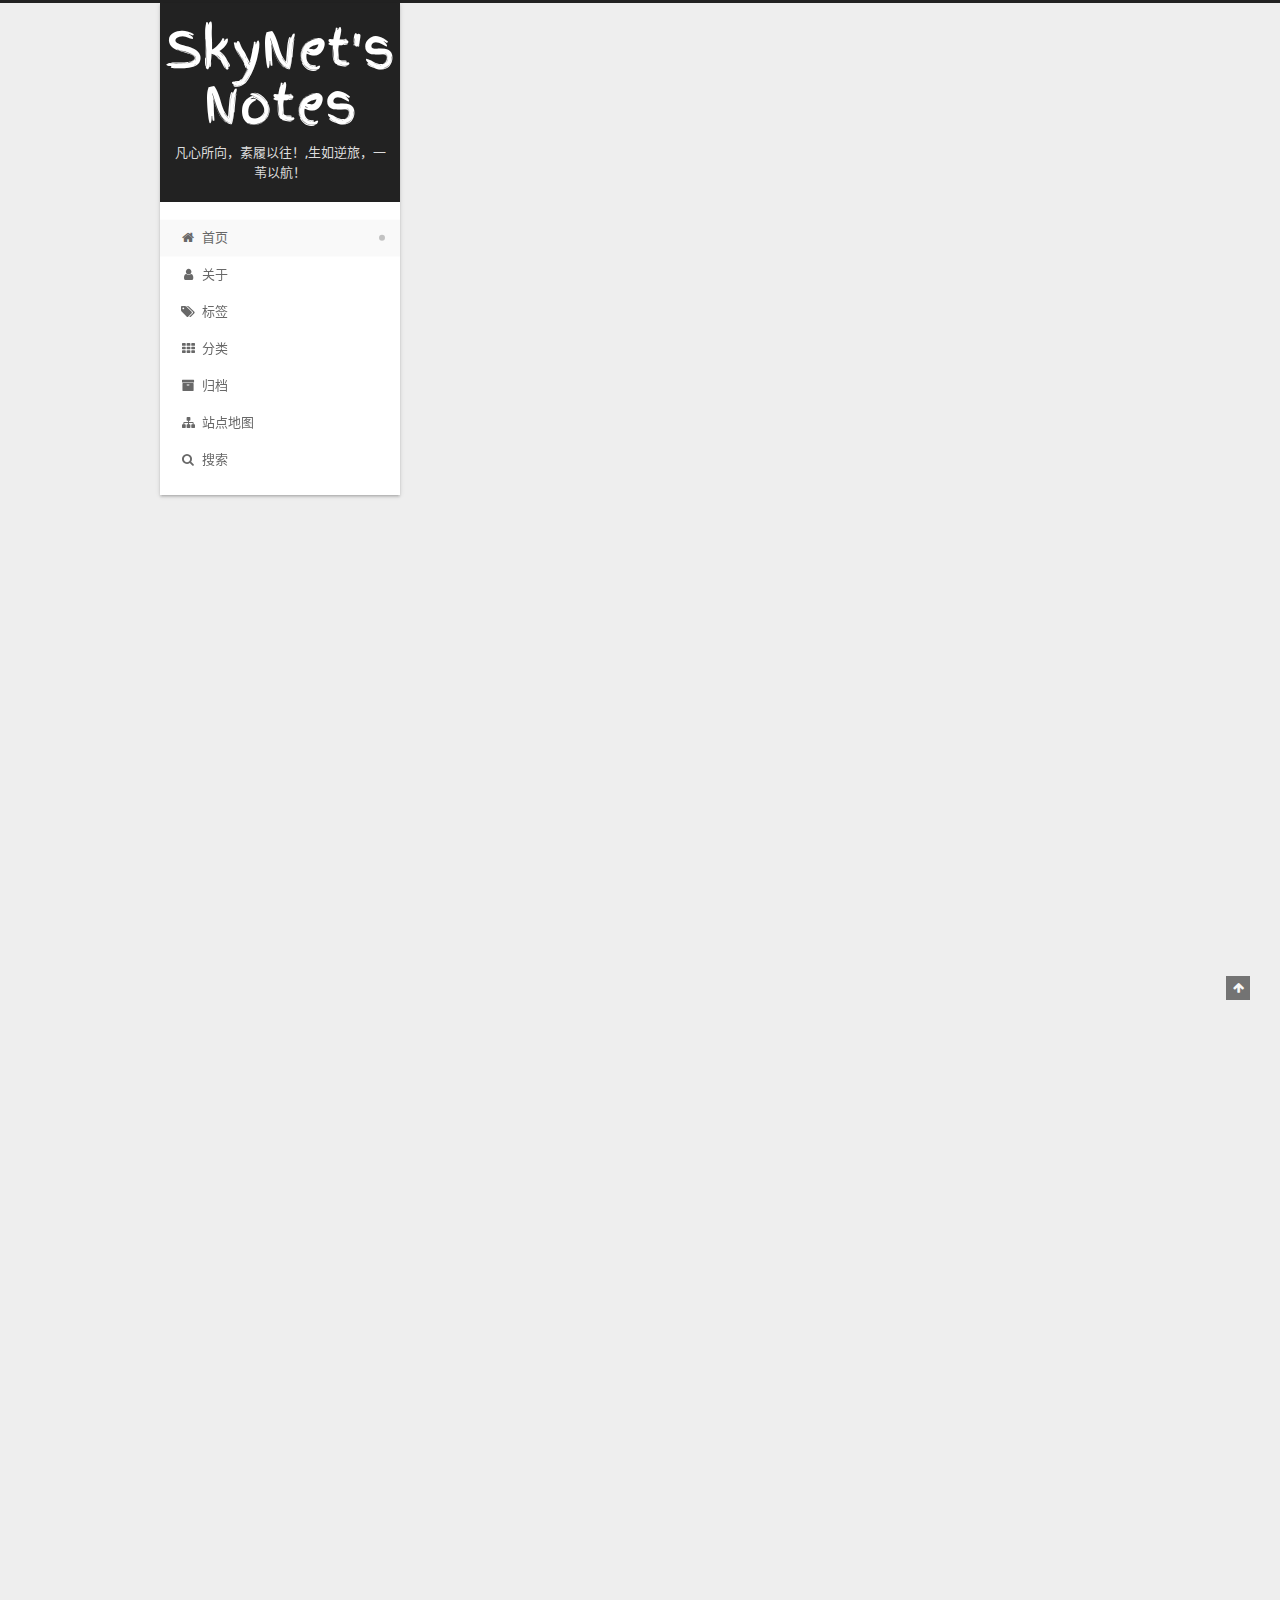
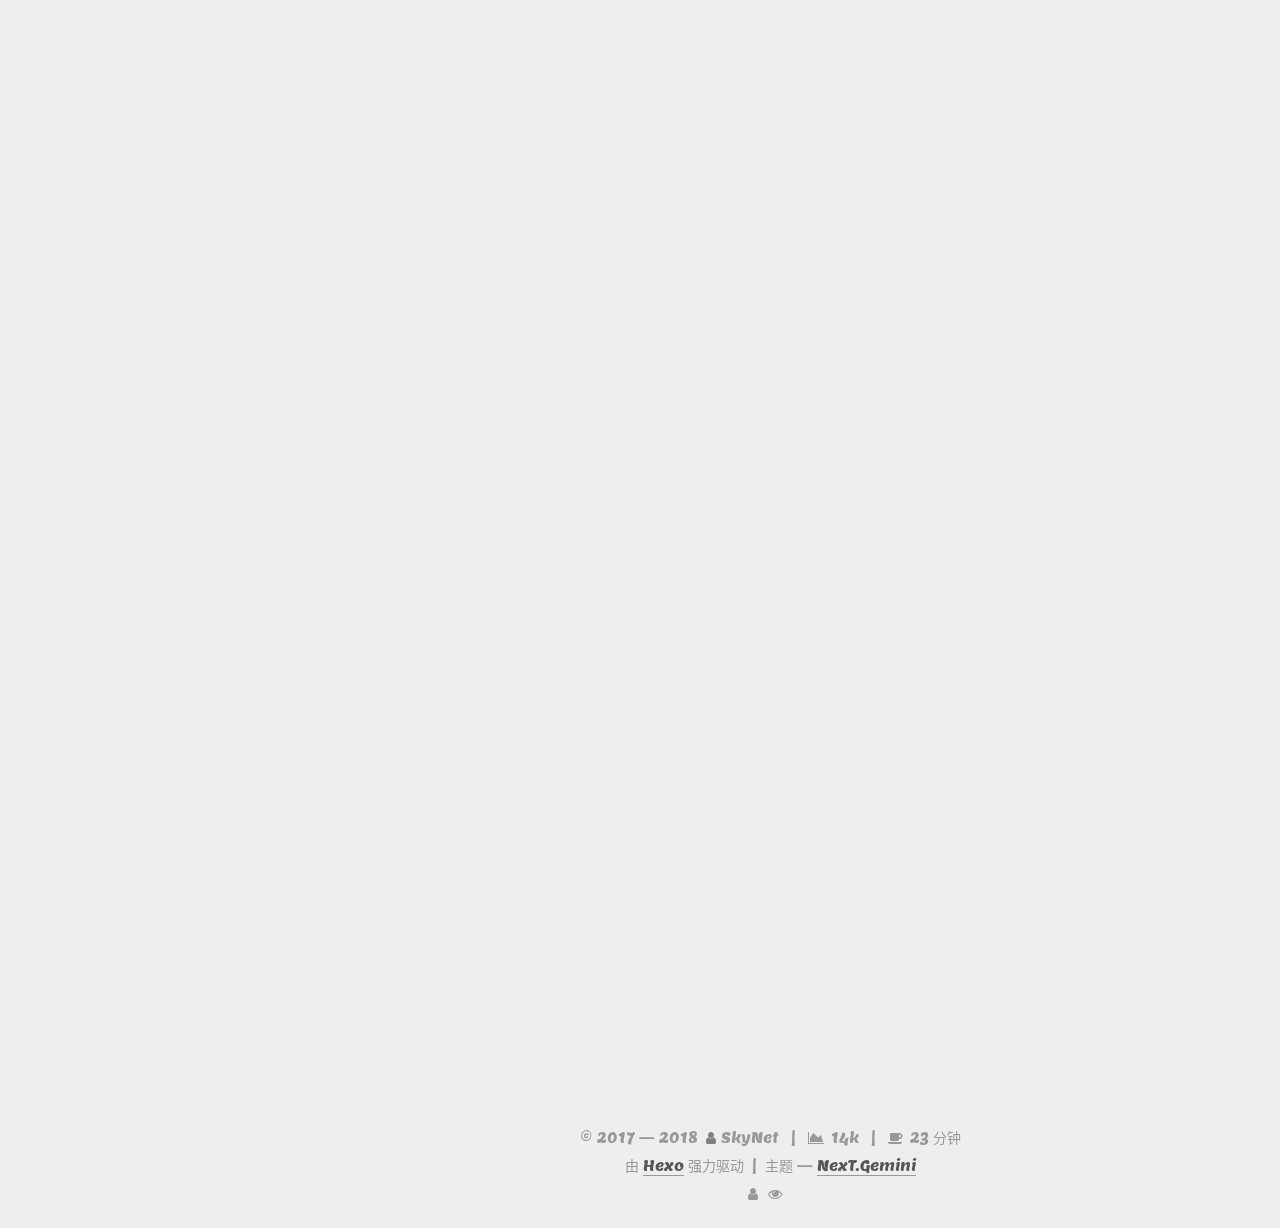
==== commit 821333a4: "Site updated: 2018-06-21 18:05:56" ====
--- a/index.html
+++ b/index.html
@@ -1,4 +1,4 @@
-<!DOCTYPE html><html class="theme-next gemini use-motion" lang="zh-CN"><head><meta charset="UTF-8"><meta http-equiv="X-UA-Compatible" content="IE=edge"><meta name="viewport" content="width=device-width,initial-scale=1,maximum-scale=2"><meta name="theme-color" content="#222"><meta http-equiv="Cache-Control" content="no-transform"><meta http-equiv="Cache-Control" content="no-siteapp"><link href="//fonts.cat.net/css?family=Lemon:300,300italic,400,400italic,700,700italic|Bree Serif:300,300italic,400,400italic,700,700italic|Roboto Slab:300,300italic,400,400italic,700,700italic|Finger Paint:300,300italic,400,400italic,700,700italic|PT Mono:300,300italic,400,400italic,700,700italic&subset=latin,latin-ext" rel="stylesheet" type="text/css"><link href="/lib/font-awesome/css/font-awesome.min.css?v=4.6.2" rel="stylesheet" type="text/css"><link href="/css/main.css?v=6.3.0" rel="stylesheet" type="text/css"><link rel="apple-touch-icon" sizes="180x180" href="/images/apple-touch-icon-next.png?v=6.3.0"><link rel="icon" type="image/png" sizes="32x32" href="/images/favicon-32x32-next.png?v=6.3.0"><link rel="icon" type="image/png" sizes="16x16" href="/images/favicon-16x16-next.png?v=6.3.0"><link rel="mask-icon" href="/images/logo.svg?v=6.3.0" color="#222"><script type="text/javascript" id="hexo.configurations">var NexT=window.NexT||{},CONFIG={root:"/",scheme:"Gemini",version:"6.3.0",sidebar:{position:"left",display:"post",offset:12,b2t:!1,scrollpercent:!1,onmobile:!1},fancybox:!1,fastclick:!1,lazyload:!1,tabs:!0,motion:{enable:!0,async:!1,transition:{post_block:"fadeIn",post_header:"slideDownIn",post_body:"slideDownIn",coll_header:"slideLeftIn",sidebar:"slideUpIn"}},algolia:{applicationID:"",apiKey:"",indexName:"",hits:{per_page:10},labels:{input_placeholder:"Search for Posts",hits_empty:"We didn't find any results for the search: ${query}",hits_stats:"${hits} results found in ${time} ms"}}}</script><meta name="description" content="嘿嘿、哈哈、嘿嘿"><meta name="keywords" content="Linux、虚拟化、Network"><meta property="og:type" content="website"><meta property="og:title" content="SkyNet&#39;s Notes"><meta property="og:url" content="http://www.dpoint.cc/index.html"><meta property="og:site_name" content="SkyNet&#39;s Notes"><meta property="og:description" content="嘿嘿、哈哈、嘿嘿"><meta property="og:locale" content="zh-CN"><meta name="twitter:card" content="summary"><meta name="twitter:title" content="SkyNet&#39;s Notes"><meta name="twitter:description" content="嘿嘿、哈哈、嘿嘿"><link rel="alternate" href="/atom.xml" title="SkyNet's Notes" type="application/atom+xml"><link rel="canonical" href="http://www.dpoint.cc/"><script type="text/javascript" id="page.configurations">CONFIG.page={sidebar:""}</script><title>SkyNet's Notes</title><noscript><style type="text/css">.sidebar-inner,.use-motion .brand,.use-motion .collection-title,.use-motion .comments,.use-motion .menu-item,.use-motion .motion-element,.use-motion .pagination,.use-motion .post-block,.use-motion .post-body,.use-motion .post-header{opacity:initial}.use-motion .logo,.use-motion .site-subtitle,.use-motion .site-title{opacity:initial;top:initial}.logo-line-after i{right:initial}</style></noscript><link rel="stylesheet" href="/css/prism-atom-dark.css" type="text/css"></head><body itemscope itemtype="http://schema.org/WebPage" lang="zh-CN"><div class="container sidebar-position-left page-home"><div class="headband"></div><header id="header" class="header" itemscope itemtype="http://schema.org/WPHeader"><div class="header-inner"><div class="site-brand-wrapper"><div class="site-meta"><div class="custom-logo-site-title"><a href="/" class="brand" rel="start"><span class="logo-line-before"><i></i></span> <span class="site-title">SkyNet's Notes</span> <span class="logo-line-after"><i></i></span></a></div></div><div class="site-nav-toggle"><button aria-label="切换导航栏"><span class="btn-bar"></span> <span class="btn-bar"></span> <span class="btn-bar"></span></button></div></div><nav class="site-nav"><ul id="menu" class="menu"><li class="menu-item menu-item-home menu-item-active"><a href="/" rel="section"><i class="menu-item-icon fa fa-fw fa-home"></i><br>首页</a></li><li class="menu-item menu-item-about"><a href="/about/" rel="section"><i class="menu-item-icon fa fa-fw fa-user"></i><br>关于</a></li><li class="menu-item menu-item-tags"><a href="/tags/" rel="section"><i class="menu-item-icon fa fa-fw fa-tags"></i><br>标签</a></li><li class="menu-item menu-item-categories"><a href="/categories/" rel="section"><i class="menu-item-icon fa fa-fw fa-th"></i><br>分类</a></li><li class="menu-item menu-item-archives"><a href="/archives/" rel="section"><i class="menu-item-icon fa fa-fw fa-archive"></i><br>归档</a></li><li class="menu-item menu-item-sitemap"><a href="/sitemap.xml" rel="section"><i class="menu-item-icon fa fa-fw fa-sitemap"></i><br>站点地图</a></li><li class="menu-item menu-item-search"><a href="javascript:;" class="popup-trigger"><i class="menu-item-icon fa fa-search fa-fw"></i><br>搜索</a></li></ul><div class="site-search"><div class="popup search-popup local-search-popup"><div class="local-search-header clearfix"><span class="search-icon"><i class="fa fa-search"></i> </span><span class="popup-btn-close"><i class="fa fa-times-circle"></i></span><div class="local-search-input-wrapper"><input autocomplete="off" placeholder="搜索..." spellcheck="false" type="text" id="local-search-input"></div></div><div id="local-search-result"></div></div></div></nav></div></header><main id="main" class="main"><div class="main-inner"><div class="content-wrap"><div id="content" class="content"><section id="posts" class="posts-expand"><article class="post post-type-normal" itemscope itemtype="http://schema.org/Article"><div class="post-block"><link itemprop="mainEntityOfPage" href="http://www.dpoint.cc/2017/12/26/Linux之时间服务/"><span hidden itemprop="author" itemscope itemtype="http://schema.org/Person"><meta itemprop="name" content="SkyNet"><meta itemprop="description" content="嘿嘿、哈哈、嘿嘿"><meta itemprop="image" content="/images/avatar.jpg"></span><span hidden itemprop="publisher" itemscope itemtype="http://schema.org/Organization"><meta itemprop="name" content="SkyNet's Notes"></span><header class="post-header"><h2 class="post-title" itemprop="name headline"><a class="post-title-link" href="/2017/12/26/Linux之时间服务/" itemprop="url">Linux之时间服务器配置</a></h2><div class="post-meta"><span class="post-time"><span class="post-meta-item-icon"><i class="fa fa-calendar-o"></i> </span><span class="post-meta-item-text">发表于</span> <time title="创建时间：2017-12-26 20:32:45" itemprop="dateCreated datePublished" datetime="2017-12-26T20:32:45+08:00">2017-12-26</time> </span><span id="/2017/12/26/Linux之时间服务/" class="leancloud_visitors" data-flag-title="Linux之时间服务器配置"><span class="post-meta-divider">|</span> <span class="post-meta-item-icon"><i class="fa fa-eye"></i> </span><span class="post-meta-item-text">阅读次数：</span> <span class="leancloud-visitors-count"></span></span><div class="post-symbolscount"><span class="post-meta-item-icon"><i class="fa fa-file-word-o"></i> </span><span class="post-meta-item-text">本文字数：</span> <span title="本文字数">5.2k</span> <span class="post-meta-divider">|</span> <span class="post-meta-item-icon"><i class="fa fa-clock-o"></i> </span><span class="post-meta-item-text">阅读时长 &asymp;</span> <span title="阅读时长">9 分钟</span></div></div></header><div class="post-body" itemprop="articleBody"><h1 id="服务器配置"><a href="#服务器配置" class="headerlink" title="服务器配置"></a>服务器配置</h1><h2 id="系统环境配置"><a href="#系统环境配置" class="headerlink" title="系统环境配置"></a>系统环境配置</h2><p>保存以下参数到<strong>ntp.sh</strong>,以root用户执行.</p><blockquote><p>chmod +x ntp.sh</p></blockquote><pre><code>#!/bin/sh
+<!DOCTYPE html><html class="theme-next gemini use-motion" lang="zh-CN"><head><meta charset="UTF-8"><meta http-equiv="X-UA-Compatible" content="IE=edge"><meta name="viewport" content="width=device-width,initial-scale=1,maximum-scale=2"><meta name="theme-color" content="#222"><meta http-equiv="Cache-Control" content="no-transform"><meta http-equiv="Cache-Control" content="no-siteapp"><link href="//fonts.cat.net/css?family=Lemon:300,300italic,400,400italic,700,700italic|Bree Serif:300,300italic,400,400italic,700,700italic|Roboto Slab:300,300italic,400,400italic,700,700italic|Finger Paint:300,300italic,400,400italic,700,700italic|PT Mono:300,300italic,400,400italic,700,700italic&subset=latin,latin-ext" rel="stylesheet" type="text/css"><link href="/lib/font-awesome/css/font-awesome.min.css?v=4.6.2" rel="stylesheet" type="text/css"><link href="/css/main.css?v=6.3.0" rel="stylesheet" type="text/css"><link rel="apple-touch-icon" sizes="180x180" href="/images/apple-touch-icon-next.png?v=6.3.0"><link rel="icon" type="image/png" sizes="32x32" href="/images/favicon-32x32-next.png?v=6.3.0"><link rel="icon" type="image/png" sizes="16x16" href="/images/favicon-16x16-next.png?v=6.3.0"><link rel="mask-icon" href="/images/logo.svg?v=6.3.0" color="#222"><script type="text/javascript" id="hexo.configurations">var NexT=window.NexT||{},CONFIG={root:"/",scheme:"Gemini",version:"6.3.0",sidebar:{position:"left",display:"post",offset:12,b2t:!1,scrollpercent:!1,onmobile:!1},fancybox:!1,fastclick:!1,lazyload:!1,tabs:!0,motion:{enable:!0,async:!1,transition:{post_block:"fadeIn",post_header:"slideDownIn",post_body:"slideDownIn",coll_header:"slideLeftIn",sidebar:"slideUpIn"}},algolia:{applicationID:"",apiKey:"",indexName:"",hits:{per_page:10},labels:{input_placeholder:"Search for Posts",hits_empty:"We didn't find any results for the search: ${query}",hits_stats:"${hits} results found in ${time} ms"}}}</script><meta name="description" content="嘿嘿、哈哈、嘿嘿"><meta name="keywords" content="Linux、虚拟化、Network、"><meta property="og:type" content="website"><meta property="og:title" content="SkyNet&#39;s Notes"><meta property="og:url" content="http://www.dpoint.cc/index.html"><meta property="og:site_name" content="SkyNet&#39;s Notes"><meta property="og:description" content="嘿嘿、哈哈、嘿嘿"><meta property="og:locale" content="zh-CN"><meta name="twitter:card" content="summary"><meta name="twitter:title" content="SkyNet&#39;s Notes"><meta name="twitter:description" content="嘿嘿、哈哈、嘿嘿"><link rel="alternate" href="/atom.xml" title="SkyNet's Notes" type="application/atom+xml"><link rel="canonical" href="http://www.dpoint.cc/"><script type="text/javascript" id="page.configurations">CONFIG.page={sidebar:""}</script><title>SkyNet's Notes</title><noscript><style type="text/css">.sidebar-inner,.use-motion .brand,.use-motion .collection-title,.use-motion .comments,.use-motion .menu-item,.use-motion .motion-element,.use-motion .pagination,.use-motion .post-block,.use-motion .post-body,.use-motion .post-header{opacity:initial}.use-motion .logo,.use-motion .site-subtitle,.use-motion .site-title{opacity:initial;top:initial}.logo-line-after i{right:initial}</style></noscript><link rel="stylesheet" href="/css/prism-atom-dark.css" type="text/css"></head><body itemscope itemtype="http://schema.org/WebPage" lang="zh-CN"><div class="container sidebar-position-left page-home"><div class="headband"></div><header id="header" class="header" itemscope itemtype="http://schema.org/WPHeader"><div class="header-inner"><div class="site-brand-wrapper"><div class="site-meta"><div class="custom-logo-site-title"><a href="/" class="brand" rel="start"><span class="logo-line-before"><i></i></span> <span class="site-title">SkyNet's Notes</span> <span class="logo-line-after"><i></i></span></a></div><h1 class="site-subtitle" itemprop="description">凡心所向，素履以往！,生如逆旅，一苇以航！</h1></div><div class="site-nav-toggle"><button aria-label="切换导航栏"><span class="btn-bar"></span> <span class="btn-bar"></span> <span class="btn-bar"></span></button></div></div><nav class="site-nav"><ul id="menu" class="menu"><li class="menu-item menu-item-home menu-item-active"><a href="/" rel="section"><i class="menu-item-icon fa fa-fw fa-home"></i><br>首页</a></li><li class="menu-item menu-item-about"><a href="/about/" rel="section"><i class="menu-item-icon fa fa-fw fa-user"></i><br>关于</a></li><li class="menu-item menu-item-tags"><a href="/tags/" rel="section"><i class="menu-item-icon fa fa-fw fa-tags"></i><br>标签</a></li><li class="menu-item menu-item-categories"><a href="/categories/" rel="section"><i class="menu-item-icon fa fa-fw fa-th"></i><br>分类</a></li><li class="menu-item menu-item-archives"><a href="/archives/" rel="section"><i class="menu-item-icon fa fa-fw fa-archive"></i><br>归档</a></li><li class="menu-item menu-item-sitemap"><a href="/sitemap.xml" rel="section"><i class="menu-item-icon fa fa-fw fa-sitemap"></i><br>站点地图</a></li><li class="menu-item menu-item-search"><a href="javascript:;" class="popup-trigger"><i class="menu-item-icon fa fa-search fa-fw"></i><br>搜索</a></li></ul><div class="site-search"><div class="popup search-popup local-search-popup"><div class="local-search-header clearfix"><span class="search-icon"><i class="fa fa-search"></i> </span><span class="popup-btn-close"><i class="fa fa-times-circle"></i></span><div class="local-search-input-wrapper"><input autocomplete="off" placeholder="搜索..." spellcheck="false" type="text" id="local-search-input"></div></div><div id="local-search-result"></div></div></div></nav></div></header><main id="main" class="main"><div class="main-inner"><div class="content-wrap"><div id="content" class="content"><section id="posts" class="posts-expand"><article class="post post-type-normal" itemscope itemtype="http://schema.org/Article"><div class="post-block"><link itemprop="mainEntityOfPage" href="http://www.dpoint.cc/2017/12/26/Linux之HA高可用集群/"><span hidden itemprop="author" itemscope itemtype="http://schema.org/Person"><meta itemprop="name" content="SkyNet"><meta itemprop="description" content="嘿嘿、哈哈、嘿嘿"><meta itemprop="image" content="/images/avatar.jpg"></span><span hidden itemprop="publisher" itemscope itemtype="http://schema.org/Organization"><meta itemprop="name" content="SkyNet's Notes"></span><header class="post-header"><h2 class="post-title" itemprop="name headline"><a class="post-title-link" href="/2017/12/26/Linux之HA高可用集群/" itemprop="url">Redhat HA高可用集群架设</a></h2><div class="post-meta"><span class="post-time"><span class="post-meta-item-icon"><i class="fa fa-calendar-o"></i> </span><span class="post-meta-item-text">发表于</span> <time title="创建时间：2017-12-26 20:32:45" itemprop="dateCreated datePublished" datetime="2017-12-26T20:32:45+08:00">2017-12-26</time> </span><span id="/2017/12/26/Linux之HA高可用集群/" class="leancloud_visitors" data-flag-title="Redhat HA高可用集群架设"><span class="post-meta-divider">|</span> <span class="post-meta-item-icon"><i class="fa fa-eye"></i> </span><span class="post-meta-item-text">阅读次数：</span> <span class="leancloud-visitors-count"></span></span><div class="post-symbolscount"><span class="post-meta-item-icon"><i class="fa fa-file-word-o"></i> </span><span class="post-meta-item-text">本文字数：</span> <span title="本文字数">382</span> <span class="post-meta-divider">|</span> <span class="post-meta-item-icon"><i class="fa fa-clock-o"></i> </span><span class="post-meta-item-text">阅读时长 &asymp;</span> <span title="阅读时长">1 分钟</span></div></div></header><div class="post-body" itemprop="articleBody"><p>echo ‘192.168.8.100 node001’ &gt;&gt; /etc/hosts<br>echo ‘192.168.8.101 node002’ &gt;&gt; /etc/hosts<br>echo ‘192.168.8.102 node003’ &gt;&gt; /etc/hosts</p><div class="post-button text-center"><a class="btn" href="/2017/12/26/Linux之HA高可用集群/#more" rel="contents">阅读全文 &raquo;</a></div></div><footer class="post-footer"><div class="post-eof"></div></footer></div></article><article class="post post-type-normal" itemscope itemtype="http://schema.org/Article"><div class="post-block"><link itemprop="mainEntityOfPage" href="http://www.dpoint.cc/2017/12/26/Linux之时间服务/"><span hidden itemprop="author" itemscope itemtype="http://schema.org/Person"><meta itemprop="name" content="SkyNet"><meta itemprop="description" content="嘿嘿、哈哈、嘿嘿"><meta itemprop="image" content="/images/avatar.jpg"></span><span hidden itemprop="publisher" itemscope itemtype="http://schema.org/Organization"><meta itemprop="name" content="SkyNet's Notes"></span><header class="post-header"><h2 class="post-title" itemprop="name headline"><a class="post-title-link" href="/2017/12/26/Linux之时间服务/" itemprop="url">Linux之时间服务器配置</a></h2><div class="post-meta"><span class="post-time"><span class="post-meta-item-icon"><i class="fa fa-calendar-o"></i> </span><span class="post-meta-item-text">发表于</span> <time title="创建时间：2017-12-26 20:32:45" itemprop="dateCreated datePublished" datetime="2017-12-26T20:32:45+08:00">2017-12-26</time> </span><span id="/2017/12/26/Linux之时间服务/" class="leancloud_visitors" data-flag-title="Linux之时间服务器配置"><span class="post-meta-divider">|</span> <span class="post-meta-item-icon"><i class="fa fa-eye"></i> </span><span class="post-meta-item-text">阅读次数：</span> <span class="leancloud-visitors-count"></span></span><div class="post-symbolscount"><span class="post-meta-item-icon"><i class="fa fa-file-word-o"></i> </span><span class="post-meta-item-text">本文字数：</span> <span title="本文字数">5.2k</span> <span class="post-meta-divider">|</span> <span class="post-meta-item-icon"><i class="fa fa-clock-o"></i> </span><span class="post-meta-item-text">阅读时长 &asymp;</span> <span title="阅读时长">9 分钟</span></div></div></header><div class="post-body" itemprop="articleBody"><h1 id="服务器配置"><a href="#服务器配置" class="headerlink" title="服务器配置"></a>服务器配置</h1><h2 id="系统环境配置"><a href="#系统环境配置" class="headerlink" title="系统环境配置"></a>系统环境配置</h2><p>保存以下参数到<strong>ntp.sh</strong>,以root用户执行.</p><blockquote><p>chmod +x ntp.sh</p></blockquote><pre><code>#!/bin/sh
 rm /etc/localtime
 ln -sf /usr/share/zoneinfo/Asia/Shanghai /etc/localtime
 echo &apos;ZONE=&quot;Asia/Shanghai&quot;&apos; &gt;/etc/timezone
@@ -8,7 +8,7 @@
 echo &apos;ntpdate -bu 172.255.246.13&apos; &gt;&gt;/etc/rc.local
 echo &apos;ntpdate -bu 85.199.214.101&apos; &gt;&gt;/etc/rc.local
 echo &apos;ntpdate -bu 85.199.214.100&apos; &gt;&gt;/etc/rc.local
-</code></pre><div class="post-button text-center"><a class="btn" href="/2017/12/26/Linux之时间服务/#more" rel="contents">阅读全文 &raquo;</a></div></div><footer class="post-footer"><div class="post-eof"></div></footer></div></article><article class="post post-type-normal" itemscope itemtype="http://schema.org/Article"><div class="post-block"><link itemprop="mainEntityOfPage" href="http://www.dpoint.cc/2017/12/26/Linux之HA高可用集群/"><span hidden itemprop="author" itemscope itemtype="http://schema.org/Person"><meta itemprop="name" content="SkyNet"><meta itemprop="description" content="嘿嘿、哈哈、嘿嘿"><meta itemprop="image" content="/images/avatar.jpg"></span><span hidden itemprop="publisher" itemscope itemtype="http://schema.org/Organization"><meta itemprop="name" content="SkyNet's Notes"></span><header class="post-header"><h2 class="post-title" itemprop="name headline"><a class="post-title-link" href="/2017/12/26/Linux之HA高可用集群/" itemprop="url">Redhat HA高可用集群架设</a></h2><div class="post-meta"><span class="post-time"><span class="post-meta-item-icon"><i class="fa fa-calendar-o"></i> </span><span class="post-meta-item-text">发表于</span> <time title="创建时间：2017-12-26 20:32:45" itemprop="dateCreated datePublished" datetime="2017-12-26T20:32:45+08:00">2017-12-26</time> </span><span id="/2017/12/26/Linux之HA高可用集群/" class="leancloud_visitors" data-flag-title="Redhat HA高可用集群架设"><span class="post-meta-divider">|</span> <span class="post-meta-item-icon"><i class="fa fa-eye"></i> </span><span class="post-meta-item-text">阅读次数：</span> <span class="leancloud-visitors-count"></span></span><div class="post-symbolscount"><span class="post-meta-item-icon"><i class="fa fa-file-word-o"></i> </span><span class="post-meta-item-text">本文字数：</span> <span title="本文字数">382</span> <span class="post-meta-divider">|</span> <span class="post-meta-item-icon"><i class="fa fa-clock-o"></i> </span><span class="post-meta-item-text">阅读时长 &asymp;</span> <span title="阅读时长">1 分钟</span></div></div></header><div class="post-body" itemprop="articleBody"><p>echo ‘192.168.8.100 node001’ &gt;&gt; /etc/hosts<br>echo ‘192.168.8.101 node002’ &gt;&gt; /etc/hosts<br>echo ‘192.168.8.102 node003’ &gt;&gt; /etc/hosts</p><div class="post-button text-center"><a class="btn" href="/2017/12/26/Linux之HA高可用集群/#more" rel="contents">阅读全文 &raquo;</a></div></div><footer class="post-footer"><div class="post-eof"></div></footer></div></article><article class="post post-type-normal" itemscope itemtype="http://schema.org/Article"><div class="post-block"><link itemprop="mainEntityOfPage" href="http://www.dpoint.cc/2017/12/26/Oracle之Linux环境安装/"><span hidden itemprop="author" itemscope itemtype="http://schema.org/Person"><meta itemprop="name" content="SkyNet"><meta itemprop="description" content="嘿嘿、哈哈、嘿嘿"><meta itemprop="image" content="/images/avatar.jpg"></span><span hidden itemprop="publisher" itemscope itemtype="http://schema.org/Organization"><meta itemprop="name" content="SkyNet's Notes"></span><header class="post-header"><h2 class="post-title" itemprop="name headline"><a class="post-title-link" href="/2017/12/26/Oracle之Linux环境安装/" itemprop="url">Oracle之Linux（redhat）环境下安装</a></h2><div class="post-meta"><span class="post-time"><span class="post-meta-item-icon"><i class="fa fa-calendar-o"></i> </span><span class="post-meta-item-text">发表于</span> <time title="创建时间：2017-12-26 20:32:45" itemprop="dateCreated datePublished" datetime="2017-12-26T20:32:45+08:00">2017-12-26</time> </span><span id="/2017/12/26/Oracle之Linux环境安装/" class="leancloud_visitors" data-flag-title="Oracle之Linux（redhat）环境下安装"><span class="post-meta-divider">|</span> <span class="post-meta-item-icon"><i class="fa fa-eye"></i> </span><span class="post-meta-item-text">阅读次数：</span> <span class="leancloud-visitors-count"></span></span><div class="post-symbolscount"><span class="post-meta-item-icon"><i class="fa fa-file-word-o"></i> </span><span class="post-meta-item-text">本文字数：</span> <span title="本文字数">7.9k</span> <span class="post-meta-divider">|</span> <span class="post-meta-item-icon"><i class="fa fa-clock-o"></i> </span><span class="post-meta-item-text">阅读时长 &asymp;</span> <span title="阅读时长">13 分钟</span></div></div></header><div class="post-body" itemprop="articleBody"><h1 id="RedHat6-X安装Oracle-12-2"><a href="#RedHat6-X安装Oracle-12-2" class="headerlink" title="RedHat6.X安装Oracle 12.2"></a>RedHat6.X安装Oracle 12.2</h1><h2 id="本文系统环境及软件版本"><a href="#本文系统环境及软件版本" class="headerlink" title="本文系统环境及软件版本"></a>本文系统环境及软件版本</h2><ul><li>Oracle Database 12c Enterprise Edition Release 12.2.0.1.0 - 64bit Production</li><li>Red Hat Enterprise Linux Server release 6.5 (Santiago)</li></ul><div class="post-button text-center"><a class="btn" href="/2017/12/26/Oracle之Linux环境安装/#more" rel="contents">阅读全文 &raquo;</a></div></div><footer class="post-footer"><div class="post-eof"></div></footer></div></article><article class="post post-type-normal" itemscope itemtype="http://schema.org/Article"><div class="post-block"><link itemprop="mainEntityOfPage" href="http://www.dpoint.cc/2017/12/24/hello-world/"><span hidden itemprop="author" itemscope itemtype="http://schema.org/Person"><meta itemprop="name" content="SkyNet"><meta itemprop="description" content="嘿嘿、哈哈、嘿嘿"><meta itemprop="image" content="/images/avatar.jpg"></span><span hidden itemprop="publisher" itemscope itemtype="http://schema.org/Organization"><meta itemprop="name" content="SkyNet's Notes"></span><header class="post-header"><h2 class="post-title" itemprop="name headline"><a class="post-title-link" href="/2017/12/24/hello-world/" itemprop="url">Hello World</a></h2><div class="post-meta"><span class="post-time"><span class="post-meta-item-icon"><i class="fa fa-calendar-o"></i> </span><span class="post-meta-item-text">发表于</span> <time title="创建时间：2017-12-24 17:32:45" itemprop="dateCreated datePublished" datetime="2017-12-24T17:32:45+08:00">2017-12-24</time> </span><span id="/2017/12/24/hello-world/" class="leancloud_visitors" data-flag-title="Hello World"><span class="post-meta-divider">|</span> <span class="post-meta-item-icon"><i class="fa fa-eye"></i> </span><span class="post-meta-item-text">阅读次数：</span> <span class="leancloud-visitors-count"></span></span><div class="post-symbolscount"><span class="post-meta-item-icon"><i class="fa fa-file-word-o"></i> </span><span class="post-meta-item-text">本文字数：</span> <span title="本文字数">421</span> <span class="post-meta-divider">|</span> <span class="post-meta-item-icon"><i class="fa fa-clock-o"></i> </span><span class="post-meta-item-text">阅读时长 &asymp;</span> <span title="阅读时长">1 分钟</span></div></div></header><div class="post-body" itemprop="articleBody"><p>Welcome to <a href="https://hexo.io/" target="_blank" rel="noopener">Hexo</a>! This is your very first post. Check <a href="https://hexo.io/docs/" target="_blank" rel="noopener">documentation</a> for more info. If you get any problems when using Hexo, you can find the answer in <a href="https://hexo.io/docs/troubleshooting.html" target="_blank" rel="noopener">troubleshooting</a> or you can ask me on <a href="https://github.com/hexojs/hexo/issues" target="_blank" rel="noopener">GitHub</a>.</p><h2 id="Quick-Start"><a href="#Quick-Start" class="headerlink" title="Quick Start"></a>Quick Start</h2><h3 id="Create-a-new-post"><a href="#Create-a-new-post" class="headerlink" title="Create a new post"></a>Create a new post</h3><figure class="highlight bash"><table><tr><td class="gutter"><pre><span class="line">1</span><br></pre></td><td class="code"><pre><span class="line">$ hexo new <span class="string">"My New Post"</span></span><br></pre></td></tr></table></figure><p>More info: <a href="https://hexo.io/docs/writing.html" target="_blank" rel="noopener">Writing</a></p><h3 id="Run-server"><a href="#Run-server" class="headerlink" title="Run server"></a>Run server</h3><figure class="highlight bash"><table><tr><td class="gutter"><pre><span class="line">1</span><br></pre></td><td class="code"><pre><span class="line">$ hexo server</span><br></pre></td></tr></table></figure><p>More info: <a href="https://hexo.io/docs/server.html" target="_blank" rel="noopener">Server</a></p><h3 id="Generate-static-files"><a href="#Generate-static-files" class="headerlink" title="Generate static files"></a>Generate static files</h3><figure class="highlight bash"><table><tr><td class="gutter"><pre><span class="line">1</span><br></pre></td><td class="code"><pre><span class="line">$ hexo generate</span><br></pre></td></tr></table></figure><p>More info: <a href="https://hexo.io/docs/generating.html" target="_blank" rel="noopener">Generating</a></p><h3 id="Deploy-to-remote-sites"><a href="#Deploy-to-remote-sites" class="headerlink" title="Deploy to remote sites"></a>Deploy to remote sites</h3><figure class="highlight bash"><table><tr><td class="gutter"><pre><span class="line">1</span><br></pre></td><td class="code"><pre><span class="line">$ hexo deploy</span><br></pre></td></tr></table></figure><p>More info: <a href="https://hexo.io/docs/deployment.html" target="_blank" rel="noopener">Deployment</a></p></div><footer class="post-footer"><div class="post-eof"></div></footer></div></article></section></div></div><div class="sidebar-toggle"><div class="sidebar-toggle-line-wrap"><span class="sidebar-toggle-line sidebar-toggle-line-first"></span> <span class="sidebar-toggle-line sidebar-toggle-line-middle"></span> <span class="sidebar-toggle-line sidebar-toggle-line-last"></span></div></div><aside id="sidebar" class="sidebar"><div class="sidebar-inner"><section class="site-overview-wrap sidebar-panel sidebar-panel-active"><div class="site-overview"><div class="site-author motion-element" itemprop="author" itemscope itemtype="http://schema.org/Person"><img class="site-author-image" itemprop="image" src="/images/avatar.jpg" alt="SkyNet"><p class="site-author-name" itemprop="name">SkyNet</p><p class="site-description motion-element" itemprop="description">嘿嘿、哈哈、嘿嘿</p></div><nav class="site-state motion-element"><div class="site-state-item site-state-posts"><a href="/archives/"><span class="site-state-item-count">4</span> <span class="site-state-item-name">日志</span></a></div></nav><div class="feed-link motion-element"><a href="/atom.xml" rel="alternate"><i class="fa fa-rss"></i> RSS</a></div></div></section></div></aside></div></main><footer id="footer" class="footer"><div class="footer-inner"><div class="copyright">&copy; <span itemprop="copyrightYear">2018</span> <span class="with-love" id="animate"><i class="fa fa-user"></i> </span><span class="author" itemprop="copyrightHolder">SkyNet</span> <span class="post-meta-divider">|</span> <span class="post-meta-item-icon"><i class="fa fa-area-chart"></i> </span><span title="站点总字数">14k</span> <span class="post-meta-divider">|</span> <span class="post-meta-item-icon"><i class="fa fa-coffee"></i> </span><span title="站点阅读时长">23 分钟</span></div><div class="powered-by">由 <a class="theme-link" target="_blank" rel="external nofollow" href="https://hexo.io">Hexo</a> 强力驱动</div><span class="post-meta-divider">|</span><div class="theme-info">主题 &mdash; <a class="theme-link" target="_blank" rel="external nofollow" href="https://theme-next.org">NexT.Gemini</a></div><div class="busuanzi-count"><script async src="https://dn-lbstatics.qbox.me/busuanzi/2.3/busuanzi.pure.mini.js"></script><span class="site-uv" title="总访客量"><i class="fa fa-user"></i> <span class="busuanzi-value" id="busuanzi_value_site_uv"></span> </span><span class="site-pv" title="总访问量"><i class="fa fa-eye"></i> <span class="busuanzi-value" id="busuanzi_value_site_pv"></span></span></div></div></footer><div class="back-to-top"><i class="fa fa-arrow-up"></i></div></div><script type="text/javascript">"[object Function]"!==Object.prototype.toString.call(window.Promise)&&(window.Promise=null)</script><script type="text/javascript" src="/lib/jquery/index.js?v=2.1.3"></script><script type="text/javascript" src="/lib/velocity/velocity.min.js?v=1.2.1"></script><script type="text/javascript" src="/lib/velocity/velocity.ui.min.js?v=1.2.1"></script><script type="text/javascript" src="/js/src/utils.js?v=6.3.0"></script><script type="text/javascript" src="/js/src/motion.js?v=6.3.0"></script><script type="text/javascript" src="/js/src/affix.js?v=6.3.0"></script><script type="text/javascript" src="/js/src/schemes/pisces.js?v=6.3.0"></script><script type="text/javascript" src="/js/src/bootstrap.js?v=6.3.0"></script><script type="text/javascript">// Popup Window;
+</code></pre><div class="post-button text-center"><a class="btn" href="/2017/12/26/Linux之时间服务/#more" rel="contents">阅读全文 &raquo;</a></div></div><footer class="post-footer"><div class="post-eof"></div></footer></div></article><article class="post post-type-normal" itemscope itemtype="http://schema.org/Article"><div class="post-block"><link itemprop="mainEntityOfPage" href="http://www.dpoint.cc/2017/12/26/Oracle之Linux环境安装/"><span hidden itemprop="author" itemscope itemtype="http://schema.org/Person"><meta itemprop="name" content="SkyNet"><meta itemprop="description" content="嘿嘿、哈哈、嘿嘿"><meta itemprop="image" content="/images/avatar.jpg"></span><span hidden itemprop="publisher" itemscope itemtype="http://schema.org/Organization"><meta itemprop="name" content="SkyNet's Notes"></span><header class="post-header"><h2 class="post-title" itemprop="name headline"><a class="post-title-link" href="/2017/12/26/Oracle之Linux环境安装/" itemprop="url">Oracle之Linux（redhat）环境下安装</a></h2><div class="post-meta"><span class="post-time"><span class="post-meta-item-icon"><i class="fa fa-calendar-o"></i> </span><span class="post-meta-item-text">发表于</span> <time title="创建时间：2017-12-26 20:32:45" itemprop="dateCreated datePublished" datetime="2017-12-26T20:32:45+08:00">2017-12-26</time> </span><span id="/2017/12/26/Oracle之Linux环境安装/" class="leancloud_visitors" data-flag-title="Oracle之Linux（redhat）环境下安装"><span class="post-meta-divider">|</span> <span class="post-meta-item-icon"><i class="fa fa-eye"></i> </span><span class="post-meta-item-text">阅读次数：</span> <span class="leancloud-visitors-count"></span></span><div class="post-symbolscount"><span class="post-meta-item-icon"><i class="fa fa-file-word-o"></i> </span><span class="post-meta-item-text">本文字数：</span> <span title="本文字数">7.9k</span> <span class="post-meta-divider">|</span> <span class="post-meta-item-icon"><i class="fa fa-clock-o"></i> </span><span class="post-meta-item-text">阅读时长 &asymp;</span> <span title="阅读时长">13 分钟</span></div></div></header><div class="post-body" itemprop="articleBody"><h1 id="RedHat6-X安装Oracle-12-2"><a href="#RedHat6-X安装Oracle-12-2" class="headerlink" title="RedHat6.X安装Oracle 12.2"></a>RedHat6.X安装Oracle 12.2</h1><h2 id="本文系统环境及软件版本"><a href="#本文系统环境及软件版本" class="headerlink" title="本文系统环境及软件版本"></a>本文系统环境及软件版本</h2><ul><li>Oracle Database 12c Enterprise Edition Release 12.2.0.1.0 - 64bit Production</li><li>Red Hat Enterprise Linux Server release 6.5 (Santiago)</li></ul><div class="post-button text-center"><a class="btn" href="/2017/12/26/Oracle之Linux环境安装/#more" rel="contents">阅读全文 &raquo;</a></div></div><footer class="post-footer"><div class="post-eof"></div></footer></div></article><article class="post post-type-normal" itemscope itemtype="http://schema.org/Article"><div class="post-block"><link itemprop="mainEntityOfPage" href="http://www.dpoint.cc/2017/12/24/hello-world/"><span hidden itemprop="author" itemscope itemtype="http://schema.org/Person"><meta itemprop="name" content="SkyNet"><meta itemprop="description" content="嘿嘿、哈哈、嘿嘿"><meta itemprop="image" content="/images/avatar.jpg"></span><span hidden itemprop="publisher" itemscope itemtype="http://schema.org/Organization"><meta itemprop="name" content="SkyNet's Notes"></span><header class="post-header"><h2 class="post-title" itemprop="name headline"><a class="post-title-link" href="/2017/12/24/hello-world/" itemprop="url">Hello World</a></h2><div class="post-meta"><span class="post-time"><span class="post-meta-item-icon"><i class="fa fa-calendar-o"></i> </span><span class="post-meta-item-text">发表于</span> <time title="创建时间：2017-12-24 17:32:45" itemprop="dateCreated datePublished" datetime="2017-12-24T17:32:45+08:00">2017-12-24</time> </span><span id="/2017/12/24/hello-world/" class="leancloud_visitors" data-flag-title="Hello World"><span class="post-meta-divider">|</span> <span class="post-meta-item-icon"><i class="fa fa-eye"></i> </span><span class="post-meta-item-text">阅读次数：</span> <span class="leancloud-visitors-count"></span></span><div class="post-symbolscount"><span class="post-meta-item-icon"><i class="fa fa-file-word-o"></i> </span><span class="post-meta-item-text">本文字数：</span> <span title="本文字数">421</span> <span class="post-meta-divider">|</span> <span class="post-meta-item-icon"><i class="fa fa-clock-o"></i> </span><span class="post-meta-item-text">阅读时长 &asymp;</span> <span title="阅读时长">1 分钟</span></div></div></header><div class="post-body" itemprop="articleBody"><p>Welcome to <a href="https://hexo.io/" target="_blank" rel="noopener">Hexo</a>! This is your very first post. Check <a href="https://hexo.io/docs/" target="_blank" rel="noopener">documentation</a> for more info. If you get any problems when using Hexo, you can find the answer in <a href="https://hexo.io/docs/troubleshooting.html" target="_blank" rel="noopener">troubleshooting</a> or you can ask me on <a href="https://github.com/hexojs/hexo/issues" target="_blank" rel="noopener">GitHub</a>.</p><h2 id="Quick-Start"><a href="#Quick-Start" class="headerlink" title="Quick Start"></a>Quick Start</h2><h3 id="Create-a-new-post"><a href="#Create-a-new-post" class="headerlink" title="Create a new post"></a>Create a new post</h3><figure class="highlight bash"><table><tr><td class="gutter"><pre><span class="line">1</span><br></pre></td><td class="code"><pre><span class="line">$ hexo new <span class="string">"My New Post"</span></span><br></pre></td></tr></table></figure><p>More info: <a href="https://hexo.io/docs/writing.html" target="_blank" rel="noopener">Writing</a></p><h3 id="Run-server"><a href="#Run-server" class="headerlink" title="Run server"></a>Run server</h3><figure class="highlight bash"><table><tr><td class="gutter"><pre><span class="line">1</span><br></pre></td><td class="code"><pre><span class="line">$ hexo server</span><br></pre></td></tr></table></figure><p>More info: <a href="https://hexo.io/docs/server.html" target="_blank" rel="noopener">Server</a></p><h3 id="Generate-static-files"><a href="#Generate-static-files" class="headerlink" title="Generate static files"></a>Generate static files</h3><figure class="highlight bash"><table><tr><td class="gutter"><pre><span class="line">1</span><br></pre></td><td class="code"><pre><span class="line">$ hexo generate</span><br></pre></td></tr></table></figure><p>More info: <a href="https://hexo.io/docs/generating.html" target="_blank" rel="noopener">Generating</a></p><h3 id="Deploy-to-remote-sites"><a href="#Deploy-to-remote-sites" class="headerlink" title="Deploy to remote sites"></a>Deploy to remote sites</h3><figure class="highlight bash"><table><tr><td class="gutter"><pre><span class="line">1</span><br></pre></td><td class="code"><pre><span class="line">$ hexo deploy</span><br></pre></td></tr></table></figure><p>More info: <a href="https://hexo.io/docs/deployment.html" target="_blank" rel="noopener">Deployment</a></p></div><footer class="post-footer"><div class="post-eof"></div></footer></div></article></section></div></div><div class="sidebar-toggle"><div class="sidebar-toggle-line-wrap"><span class="sidebar-toggle-line sidebar-toggle-line-first"></span> <span class="sidebar-toggle-line sidebar-toggle-line-middle"></span> <span class="sidebar-toggle-line sidebar-toggle-line-last"></span></div></div><aside id="sidebar" class="sidebar"><div class="sidebar-inner"><section class="site-overview-wrap sidebar-panel sidebar-panel-active"><div class="site-overview"><div class="site-author motion-element" itemprop="author" itemscope itemtype="http://schema.org/Person"><img class="site-author-image" itemprop="image" src="/images/avatar.jpg" alt="SkyNet"><p class="site-author-name" itemprop="name">SkyNet</p><p class="site-description motion-element" itemprop="description">嘿嘿、哈哈、嘿嘿</p></div><nav class="site-state motion-element"><div class="site-state-item site-state-posts"><a href="/archives/"><span class="site-state-item-count">4</span> <span class="site-state-item-name">日志</span></a></div></nav><div class="feed-link motion-element"><a href="/atom.xml" rel="alternate"><i class="fa fa-rss"></i> RSS</a></div></div></section></div></aside></div></main><footer id="footer" class="footer"><div class="footer-inner"><div class="copyright">&copy; 2017 &mdash; <span itemprop="copyrightYear">2018</span> <span class="with-love" id="animate"><i class="fa fa-user"></i> </span><span class="author" itemprop="copyrightHolder">SkyNet</span> <span class="post-meta-divider">|</span> <span class="post-meta-item-icon"><i class="fa fa-area-chart"></i> </span><span title="站点总字数">14k</span> <span class="post-meta-divider">|</span> <span class="post-meta-item-icon"><i class="fa fa-coffee"></i> </span><span title="站点阅读时长">23 分钟</span></div><div class="powered-by">由 <a class="theme-link" target="_blank" rel="external nofollow" href="https://hexo.io">Hexo</a> 强力驱动</div><span class="post-meta-divider">|</span><div class="theme-info">主题 &mdash; <a class="theme-link" target="_blank" rel="external nofollow" href="https://theme-next.org">NexT.Gemini</a></div><div class="busuanzi-count"><script async src="https://dn-lbstatics.qbox.me/busuanzi/2.3/busuanzi.pure.mini.js"></script><span class="site-uv" title="总访客量"><i class="fa fa-user"></i> <span class="busuanzi-value" id="busuanzi_value_site_uv"></span> </span><span class="site-pv" title="总访问量"><i class="fa fa-eye"></i> <span class="busuanzi-value" id="busuanzi_value_site_pv"></span></span></div></div></footer><div class="back-to-top"><i class="fa fa-arrow-up"></i></div></div><script type="text/javascript">"[object Function]"!==Object.prototype.toString.call(window.Promise)&&(window.Promise=null)</script><script type="text/javascript" src="/lib/jquery/index.js?v=2.1.3"></script><script type="text/javascript" src="/lib/velocity/velocity.min.js?v=1.2.1"></script><script type="text/javascript" src="/lib/velocity/velocity.ui.min.js?v=1.2.1"></script><script type="text/javascript" src="/js/src/utils.js?v=6.3.0"></script><script type="text/javascript" src="/js/src/motion.js?v=6.3.0"></script><script type="text/javascript" src="/js/src/affix.js?v=6.3.0"></script><script type="text/javascript" src="/js/src/schemes/pisces.js?v=6.3.0"></script><script type="text/javascript" src="/js/src/bootstrap.js?v=6.3.0"></script><script type="text/javascript">// Popup Window;
     var isfetched = false;
     var isXml = true;
     // Search DB path;
@@ -324,4 +324,4 @@
       if (shouldDismissSearchPopup) {
         onPopupClose();
       }
-    });</script><script src="https://cdn1.lncld.net/static/js/av-core-mini-0.6.4.js"></script><script>AV.initialize("fFDcBKe122hRnHY3O27Fbxdm-gzGzoHsz","P7ByJJEGwYG8ufgKcO2BLkz1")</script><script>function showTime(e){var t=new AV.Query(e),c=[],u=$(".leancloud_visitors");u.each(function(){c.push($(this).attr("id").trim())}),t.containedIn("url",c),t.find().done(function(e){var t=".leancloud-visitors-count";if(0!==e.length){for(var n=0;n<e.length;n++){var o=e[n],i=o.get("url"),s=o.get("time"),r=document.getElementById(i);$(r).find(t).text(s)}for(n=0;n<c.length;n++){i=c[n],r=document.getElementById(i);var l=$(r).find(t);""==l.text()&&l.text(0)}}else u.find(t).text(0)}).fail(function(e,t){console.log("Error: "+t.code+" "+t.message)})}function addCount(i){var e=$(".leancloud_visitors"),s=e.attr("id").trim(),r=e.attr("data-flag-title").trim(),t=new AV.Query(i);t.equalTo("url",s),t.find({success:function(e){if(0<e.length){var t=e[0];t.fetchWhenSave(!0),t.increment("time"),$(document.getElementById(s)).find(".leancloud-visitors-count").text(t.get("time")),t.save(null,{success:function(e){},error:function(e,t){console.log("Failed to save Visitor num, with error message: "+t.message)}})}else{var n=new i,o=new AV.ACL;o.setPublicReadAccess(!0),o.setPublicWriteAccess(!0),n.setACL(o),n.set("title",r),n.set("url",s),n.set("time",1),n.save(null,{success:function(e){$(document.getElementById(s)).find(".leancloud-visitors-count").text(e.get("time"))},error:function(e,t){console.log("Failed to create")}})}},error:function(e){console.log("Error:"+e.code+" "+e.message)}})}$(function(){var e=AV.Object.extend("Counter");1==$(".leancloud_visitors").length?addCount(e):1<$(".post-title-link").length&&showTime(e)})</script><style>.copy-btn{display:inline-block;padding:6px 12px;font-size:13px;font-weight:700;line-height:20px;color:#333;white-space:nowrap;vertical-align:middle;cursor:pointer;background-color:#eee;background-image:linear-gradient(#fcfcfc,#eee);border:1px solid #d5d5d5;border-radius:3px;user-select:none;outline:0}.highlight-wrap .copy-btn{transition:opacity .3s ease-in-out;opacity:0;padding:2px 6px;position:absolute;right:4px;top:8px}.highlight-wrap .copy-btn:focus,.highlight-wrap:hover .copy-btn{opacity:1}.highlight-wrap{position:relative}</style><script>$(".highlight").each(function(t,e){var n=$("<div>").addClass("highlight-wrap");$(e).after(n),n.append($("<button>").addClass("copy-btn").append("复制").on("click",function(t){var e=$(this).parent().find(".code").find(".line").map(function(t,e){return $(e).text()}).toArray().join("\n"),n=document.createElement("textarea");document.body.appendChild(n),n.style.position="absolute",n.style.top="0px",n.style.left="0px",n.value=e,n.select(),n.focus();var o=document.execCommand("copy");document.body.removeChild(n),o?$(this).text("复制成功"):$(this).text("复制失败"),$(this).blur()})).on("mouseleave",function(t){var e=$(this).find(".copy-btn");setTimeout(function(){e.text("复制")},300)}).append(e)})</script></body></html>+    });</script><script src="https://cdn1.lncld.net/static/js/av-core-mini-0.6.4.js"></script><script>AV.initialize("fFDcBKe122hRnHY3O27Fbxdm-gzGzoHsz","P7ByJJEGwYG8ufgKcO2BLkz1")</script><script>function showTime(e){var t=new AV.Query(e),c=[],u=$(".leancloud_visitors");u.each(function(){c.push($(this).attr("id").trim())}),t.containedIn("url",c),t.find().done(function(e){var t=".leancloud-visitors-count";if(0!==e.length){for(var n=0;n<e.length;n++){var o=e[n],i=o.get("url"),s=o.get("time"),r=document.getElementById(i);$(r).find(t).text(s)}for(n=0;n<c.length;n++){i=c[n],r=document.getElementById(i);var l=$(r).find(t);""==l.text()&&l.text(0)}}else u.find(t).text(0)}).fail(function(e,t){console.log("Error: "+t.code+" "+t.message)})}function addCount(i){var e=$(".leancloud_visitors"),s=e.attr("id").trim(),r=e.attr("data-flag-title").trim(),t=new AV.Query(i);t.equalTo("url",s),t.find({success:function(e){if(0<e.length){var t=e[0];t.fetchWhenSave(!0),t.increment("time"),$(document.getElementById(s)).find(".leancloud-visitors-count").text(t.get("time")),t.save(null,{success:function(e){},error:function(e,t){console.log("Failed to save Visitor num, with error message: "+t.message)}})}else{var n=new i,o=new AV.ACL;o.setPublicReadAccess(!0),o.setPublicWriteAccess(!0),n.setACL(o),n.set("title",r),n.set("url",s),n.set("time",1),n.save(null,{success:function(e){$(document.getElementById(s)).find(".leancloud-visitors-count").text(e.get("time"))},error:function(e,t){console.log("Failed to create")}})}},error:function(e){console.log("Error:"+e.code+" "+e.message)}})}$(function(){var e=AV.Object.extend("Counter");1==$(".leancloud_visitors").length?addCount(e):1<$(".post-title-link").length&&showTime(e)})</script><style>.copy-btn{display:inline-block;padding:6px 12px;font-size:13px;font-weight:700;line-height:20px;color:#333;white-space:nowrap;vertical-align:middle;cursor:pointer;background-color:#eee;background-image:linear-gradient(#fcfcfc,#eee);border:1px solid #d5d5d5;border-radius:3px;user-select:none;outline:0}.highlight-wrap .copy-btn{transition:opacity .3s ease-in-out;opacity:0;padding:2px 6px;position:absolute;right:4px;top:8px}.highlight-wrap .copy-btn:focus,.highlight-wrap:hover .copy-btn{opacity:1}.highlight-wrap{position:relative}</style><script>$(".highlight").each(function(t,e){var n=$("<div>").addClass("highlight-wrap");$(e).after(n),n.append($("<button>").addClass("copy-btn").append("复制").on("click",function(t){var e=$(this).parent().find(".code").find(".line").map(function(t,e){return $(e).text()}).toArray().join("\n"),n=document.createElement("textarea");document.body.appendChild(n),n.style.position="absolute",n.style.top="0px",n.style.left="0px",n.value=e,n.select(),n.focus();var o=document.execCommand("copy");document.body.removeChild(n),o?$(this).text("复制成功"):$(this).text("复制失败"),$(this).blur()})).on("mouseleave",function(t){var e=$(this).find(".copy-btn");setTimeout(function(){e.text("复制")},300)}).append(e)})</script></body><script type="text/javascript" src="/js/src/love.js"></script></html>--- a/css/main.css
+++ b/css/main.css
@@ -1 +1 @@
-html{font-family:sans-serif;-ms-text-size-adjust:100%;-webkit-text-size-adjust:100%}body{margin:0}article,aside,details,figcaption,figure,footer,header,hgroup,main,menu,nav,section,summary{display:block}audio,canvas,progress,video{display:inline-block;vertical-align:baseline}audio:not([controls]){display:none;height:0}[hidden],template{display:none}a{background-color:transparent}a:active,a:hover{outline:0}abbr[title]{border-bottom:1px dotted}b,strong{font-weight:700}dfn{font-style:italic}h1{font-size:2em;margin:.67em 0}mark{background:#ff0;color:#000}small{font-size:80%}sub,sup{font-size:75%;line-height:0;position:relative;vertical-align:baseline}sup{top:-.5em}sub{bottom:-.25em}img{border:0}svg:not(:root){overflow:hidden}figure{margin:1em 40px}hr{-moz-box-sizing:content-box;box-sizing:content-box;height:0}pre{overflow:auto}code,kbd,pre,samp{font-family:monospace,monospace;font-size:1em}button,input,optgroup,select,textarea{color:inherit;font:inherit;margin:0}button{overflow:visible}button,select{text-transform:none}button,html input[type=button],input[type=reset],input[type=submit]{-webkit-appearance:button;cursor:pointer}button[disabled],html input[disabled]{cursor:default}button::-moz-focus-inner,input::-moz-focus-inner{border:0;padding:0}input{line-height:normal}input[type=checkbox],input[type=radio]{box-sizing:border-box;padding:0}input[type=number]::-webkit-inner-spin-button,input[type=number]::-webkit-outer-spin-button{height:auto}input[type=search]{-webkit-appearance:textfield;-moz-box-sizing:content-box;-webkit-box-sizing:content-box;box-sizing:content-box}input[type=search]::-webkit-search-cancel-button,input[type=search]::-webkit-search-decoration{-webkit-appearance:none}fieldset{border:1px solid silver;margin:0 2px;padding:.35em .625em .75em}legend{border:0;padding:0}textarea{overflow:auto}optgroup{font-weight:700}table{border-collapse:collapse;border-spacing:0}td,th{padding:0}::selection{background:#262a30;color:#fff}body{position:relative;font-family:Lemon,"PingFang SC","Microsoft YaHei",sans-serif;font-size:14px;line-height:2;color:#555;background:#eee}@media (max-width:767px){body{padding-right:0!important}}@media (min-width:768px) and (max-width:991px){body{padding-right:0!important}}@media (min-width:1600px){body{font-size:16px}}h1,h2,h3,h4,h5,h6{margin:0;padding:0;font-weight:700;line-height:1.5;font-family:'Bree Serif',Lemon,"PingFang SC","Microsoft YaHei",sans-serif}h1,h2,h3,h4,h5,h6{margin:20px 0 15px}h1{font-size:22px}@media (max-width:767px){h1{font-size:18px}}h2{font-size:20px}@media (max-width:767px){h2{font-size:16px}}h3{font-size:18px}@media (max-width:767px){h3{font-size:14px}}h4{font-size:16px}@media (max-width:767px){h4{font-size:12px}}h5{font-size:14px}@media (max-width:767px){h5{font-size:10px}}h6{font-size:12px}@media (max-width:767px){h6{font-size:8px}}p{margin:0 0 20px 0}a{color:#555;text-decoration:none;outline:0;border-bottom:1px solid #999;word-wrap:break-word}a:hover{color:#222;border-bottom-color:#222}blockquote{margin:0;padding:0}img{display:block;margin:auto;max-width:100%;height:auto}hr{margin:40px 0;height:3px;border:none;background-color:#ddd;background-image:repeating-linear-gradient(-45deg,#fff,#fff 4px,transparent 4px,transparent 8px)}blockquote{padding:0 15px;color:#666;border-left:4px solid #ddd}blockquote cite::before{content:"-";padding:0 5px}dt{font-weight:700}dd{margin:0;padding:0}kbd{border:1px solid #ccc;border-radius:.2em;box-shadow:.1em .1em .2em rgba(0,0,0,.1);background-color:#f9f9f9;font-family:inherit;background-image:-webkit-linear-gradient(top,#eee,#fff,#eee);padding:.1em .3em;white-space:nowrap}.text-left{text-align:left}.text-center{text-align:center}.text-right{text-align:right}.text-justify{text-align:justify}.text-nowrap{white-space:nowrap}.text-lowercase{text-transform:lowercase}.text-uppercase{text-transform:uppercase}.text-capitalize{text-transform:capitalize}.center-block{display:block;margin-left:auto;margin-right:auto}.clearfix:after,.clearfix:before{content:" ";display:table}.clearfix:after{clear:both}.pullquote{width:45%}.pullquote.left{float:left;margin-left:5px;margin-right:10px}.pullquote.right{float:right;margin-left:10px;margin-right:5px}.affix.affix.affix{position:fixed}.translation{margin-top:-20px;font-size:14px;color:#999}.scrollbar-measure{width:100px;height:100px;overflow:scroll;position:absolute;top:-9999px}.use-motion .motion-element{opacity:0}table{margin:20px 0;width:100%;border-collapse:collapse;border-spacing:0;border:1px solid #ddd;font-size:14px;word-wrap:break-all}table>tbody>tr:nth-of-type(odd){background-color:#f9f9f9}table>tbody>tr:hover{background-color:#f5f5f5}caption,td,th{padding:8px;text-align:left;vertical-align:middle;font-weight:400}td,th{border-bottom:3px solid #ddd;border-right:1px solid #eee}th{padding-bottom:10px;font-weight:700}td{border-bottom-width:1px}body,html{height:100%}.container{position:relative;min-height:100%}.header-inner{margin:0 auto;padding:100px 0 70px;width:calc(100% - 252px)}@media (min-width:1600px){.container .header-inner{width:900px}}.main{padding-bottom:150px}.main-inner{margin:0 auto;width:calc(100% - 252px)}@media (min-width:1600px){.container .main-inner{width:900px}}.footer{position:absolute;left:0;bottom:0;width:100%;min-height:50px}.footer-inner{box-sizing:border-box;margin:20px auto;width:calc(100% - 252px)}@media (min-width:1600px){.container .footer-inner{width:900px}}.highlight,pre{overflow:auto;margin:20px 0;padding:0;font-size:14px;color:#4d4d4c;background:#f7f7f7;line-height:1.6}code,pre{font-family:'PT Mono',consolas,Menlo,"PingFang SC","Microsoft YaHei",monospace}code{padding:2px 4px;word-wrap:break-word;color:#555;background:#eee;border-radius:3px;font-size:14px}pre{padding:10px}pre code{padding:0;color:#4d4d4c;background:0 0;text-shadow:none}.highlight{border-radius:1px}.highlight pre{border:none;margin:0;padding:10px 0}.highlight table{margin:0;width:auto;border:none}.highlight td{border:none;padding:0}.highlight figcaption{font-size:1em;color:#4d4d4c;line-height:1em;margin-bottom:1em;margin:0;padding:.5em;background:#eee;border-bottom:1px solid #e9e9e9}.highlight figcaption:after,.highlight figcaption:before{content:" ";display:table}.highlight figcaption:after{clear:both}.highlight figcaption a{float:right;color:#4d4d4c}.highlight figcaption a:hover{border-bottom-color:#4d4d4c}.highlight .gutter pre{padding-left:10px;padding-right:10px;color:#869194;text-align:right;background-color:#eff2f3}.highlight .code pre{width:100%;padding-left:10px;padding-right:10px;background-color:#f7f7f7}.highlight .line{height:20px}.gutter{-webkit-user-select:none;-moz-user-select:none;-ms-user-select:none;user-select:none}.gist table{width:auto}.gist table td{border:none}pre .deletion{background:#fdd}pre .addition{background:#dfd}pre .meta{color:#8959a8}pre .comment{color:#8e908c}pre .attribute,pre .css .class,pre .css .id,pre .css .pseudo,pre .html .doctype,pre .regexp,pre .ruby .constant,pre .tag,pre .variable,pre .xml .doctype,pre .xml .pi,pre .xml .tag .title{color:#c82829}pre .built_in,pre .command,pre .constant,pre .literal,pre .number,pre .params,pre .preprocessor{color:#f5871f}pre .css .rules .attribute,pre .formula,pre .header,pre .inheritance,pre .number,pre .ruby .class .title,pre .ruby .symbol,pre .special,pre .string,pre .value,pre .xml .cdata{color:#718c00}pre .css .hexcolor,pre .title{color:#3e999f}pre .coffeescript .title,pre .function,pre .javascript .title,pre .perl .sub,pre .python .decorator,pre .python .title,pre .ruby .function .title,pre .ruby .title .keyword{color:#4271ae}pre .javascript .function,pre .keyword{color:#8959a8}.posts-expand .post-body img.full-image{border:none}.blockquote-center,.page-home .post-type-quote blockquote,.page-post-detail .post-type-quote blockquote{position:relative;margin:40px 0;padding:0;border-left:none;text-align:center}.blockquote-center::after,.blockquote-center::before,.page-home .post-type-quote blockquote::after,.page-home .post-type-quote blockquote::before,.page-post-detail .post-type-quote blockquote::after,.page-post-detail .post-type-quote blockquote::before{position:absolute;content:' ';display:block;width:100%;height:24px;opacity:.2;background-repeat:no-repeat;background-position:0 -6px;background-size:22px 22px}.blockquote-center::before,.page-home .post-type-quote blockquote::before,.page-post-detail .post-type-quote blockquote::before{top:-20px;background-image:url(../images/quote-l.svg);border-top:1px solid #ccc}.blockquote-center::after,.page-home .post-type-quote blockquote::after,.page-post-detail .post-type-quote blockquote::after{bottom:-20px;background-image:url(../images/quote-r.svg);border-bottom:1px solid #ccc;background-position:100% 8px}.blockquote-center div,.blockquote-center p,.page-home .post-type-quote blockquote div,.page-home .post-type-quote blockquote p,.page-post-detail .post-type-quote blockquote div,.page-post-detail .post-type-quote blockquote p{text-align:center}.post .post-body .group-picture img{box-sizing:border-box;padding:0 3px;border:none}.post .group-picture-row{overflow:hidden;margin-top:6px}.post .group-picture-row:first-child{margin-top:0}.post .group-picture-column{float:left}.page-post-detail .post-body .group-picture-column{float:none;margin-top:10px;width:auto!important}.page-post-detail .post-body .group-picture-column img{margin:0 auto}.page-archive .group-picture-container{overflow:hidden}.page-archive .group-picture-row{float:left}.page-archive .group-picture-row:first-child{margin-top:6px}.page-archive .group-picture-column{max-width:150px;max-height:150px}.post-body .note{position:relative;padding:15px;margin-bottom:20px;border:1px solid #eee;border-left-width:5px;border-radius:3px}.post-body .note h2,.post-body .note h3,.post-body .note h4,.post-body .note h5,.post-body .note h6{margin-top:0;margin-bottom:0;border-bottom:initial;padding-top:0!important}.post-body .note blockquote:first-child,.post-body .note ol:first-child,.post-body .note p:first-child,.post-body .note pre:first-child,.post-body .note table:first-child,.post-body .note ul:first-child{margin-top:0}.post-body .note blockquote:last-child,.post-body .note ol:last-child,.post-body .note p:last-child,.post-body .note pre:last-child,.post-body .note table:last-child,.post-body .note ul:last-child{margin-bottom:0}.post-body .note.default{border-left-color:#777}.post-body .note.default h2,.post-body .note.default h3,.post-body .note.default h4,.post-body .note.default h5,.post-body .note.default h6{color:#777}.post-body .note.primary{border-left-color:#6f42c1}.post-body .note.primary h2,.post-body .note.primary h3,.post-body .note.primary h4,.post-body .note.primary h5,.post-body .note.primary h6{color:#6f42c1}.post-body .note.info{border-left-color:#428bca}.post-body .note.info h2,.post-body .note.info h3,.post-body .note.info h4,.post-body .note.info h5,.post-body .note.info h6{color:#428bca}.post-body .note.success{border-left-color:#5cb85c}.post-body .note.success h2,.post-body .note.success h3,.post-body .note.success h4,.post-body .note.success h5,.post-body .note.success h6{color:#5cb85c}.post-body .note.warning{border-left-color:#f0ad4e}.post-body .note.warning h2,.post-body .note.warning h3,.post-body .note.warning h4,.post-body .note.warning h5,.post-body .note.warning h6{color:#f0ad4e}.post-body .note.danger{border-left-color:#d9534f}.post-body .note.danger h2,.post-body .note.danger h3,.post-body .note.danger h4,.post-body .note.danger h5,.post-body .note.danger h6{color:#d9534f}.post-body .label{display:inline;padding:0 2px;white-space:nowrap}.post-body .label.default{background-color:#f0f0f0}.post-body .label.primary{background-color:#efe6f7}.post-body .label.info{background-color:#e5f2f8}.post-body .label.success{background-color:#e7f4e9}.post-body .label.warning{background-color:#fcf6e1}.post-body .label.danger{background-color:#fae8eb}.post-body .tabs{position:relative;display:block;margin-bottom:20px;padding-top:10px}.post-body .tabs ul.nav-tabs{margin:0;padding:0;display:flex;margin-bottom:-1px}@media (max-width:413px){.post-body .tabs ul.nav-tabs{display:block;margin-bottom:5px}}.post-body .tabs ul.nav-tabs li.tab{list-style-type:none!important;margin:0 .25em 0 0;border-top:3px solid transparent;border-left:1px solid transparent;border-right:1px solid transparent}@media (max-width:413px){.post-body .tabs ul.nav-tabs li.tab{margin:initial;border-top:1px solid transparent;border-left:3px solid transparent;border-right:1px solid transparent;border-bottom:1px solid transparent}}.post-body .tabs ul.nav-tabs li.tab a{outline:0;border-bottom:initial;display:block;line-height:1.8em;padding:.25em .75em;transition-duration:.2s;transition-timing-function:ease-out;transition-delay:0s}.post-body .tabs ul.nav-tabs li.tab a i{width:1.285714285714286em}.post-body .tabs ul.nav-tabs li.tab.active{border-top:3px solid #fc6423;border-left:1px solid #ddd;border-right:1px solid #ddd;background-color:#fff}@media (max-width:413px){.post-body .tabs ul.nav-tabs li.tab.active{border-top:1px solid #ddd;border-left:3px solid #fc6423;border-right:1px solid #ddd;border-bottom:1px solid #ddd}}.post-body .tabs ul.nav-tabs li.tab.active a{cursor:default;color:#555}.post-body .tabs .tab-content{background-color:#fff}.post-body .tabs .tab-content .tab-pane{border:1px solid #ddd;padding:20px 20px 0 20px}.post-body .tabs .tab-content .tab-pane:not(.active){display:none!important}.post-body .tabs .tab-content .tab-pane.active{display:block!important}.btn{display:inline-block;padding:0 20px;font-size:14px;color:#555;background:#fff;border:2px solid #555;text-decoration:none;border-radius:2px;transition-property:background-color;transition-duration:.2s;transition-timing-function:ease-in-out;transition-delay:0s;line-height:2}.btn:hover{border-color:#222;color:#fff;background:#222}.btn+.btn{margin:0 0 8px 8px}.btn .fa-fw{width:1.285714285714286em;text-align:left}.btn-bar{display:block;width:22px;height:2px;background:#555;border-radius:1px}.btn-bar+.btn-bar{margin-top:4px}.pagination{margin:120px 0 40px;text-align:center;border-top:1px solid #eee}.page-number-basic,.pagination .next,.pagination .page-number,.pagination .prev,.pagination .space{display:inline-block;position:relative;top:-1px;margin:0 10px;padding:0 11px}@media (max-width:767px){.page-number-basic,.pagination .next,.pagination .page-number,.pagination .prev,.pagination .space{margin:0 5px}}.pagination .next,.pagination .page-number,.pagination .prev{border-bottom:0;border-top:1px solid #eee;transition-property:border-color;transition-duration:.2s;transition-timing-function:ease-in-out;transition-delay:0s}.pagination .next:hover,.pagination .page-number:hover,.pagination .prev:hover{border-top-color:#222}.pagination .space{padding:0;margin:0}.pagination .prev{margin-left:0}.pagination .next{margin-right:0}.pagination .page-number.current{color:#fff;background:#ccc;border-top-color:#ccc}@media (max-width:767px){.pagination{border-top:none}.pagination .next,.pagination .page-number,.pagination .prev{margin-bottom:10px;border-top:0;border-bottom:1px solid #eee;padding:0 10px}.pagination .next:hover,.pagination .page-number:hover,.pagination .prev:hover{border-bottom-color:#222}}.comments{margin:60px 20px 0}.tag-cloud{text-align:center}.tag-cloud a{display:inline-block;margin:10px}.back-to-top{box-sizing:border-box;position:fixed;bottom:-100px;right:30px;z-index:1050;padding:0 6px;width:24px;background:#222;font-size:12px;opacity:.6;color:#fff;cursor:pointer;text-align:center;-webkit-transform:translateZ(0);transition-property:bottom;transition-duration:.2s;transition-timing-function:ease-in-out;transition-delay:0s}@media (min-width:768px) and (max-width:991px){.back-to-top{display:none!important}}@media (max-width:767px){.back-to-top{display:none!important}}.back-to-top.back-to-top-on{bottom:30px}.header{background:0 0}.header-inner{position:relative}.headband{height:3px;background:#222}.site-meta{margin:0;text-align:center}@media (max-width:767px){.site-meta{text-align:center}}.brand{position:relative;display:inline-block;padding:0 40px;color:#fff;background:#222;border-bottom:none}.brand:hover{color:#fff}.logo{display:inline-block;margin-right:5px;line-height:36px;vertical-align:top}.site-title{display:inline-block;vertical-align:top;line-height:36px;font-size:20px;font-weight:400;font-family:'Finger Paint',Lemon,"PingFang SC","Microsoft YaHei",sans-serif}.site-subtitle{margin-top:10px;font-size:13px;color:#ddd}.use-motion .brand{opacity:0}.use-motion .logo,.use-motion .site-subtitle,.use-motion .site-title{opacity:0;position:relative;top:-10px}.site-nav-toggle{display:none;position:absolute;top:10px;left:10px}@media (max-width:767px){.site-nav-toggle{display:block}}.site-nav-toggle button{margin-top:2px;padding:9px 10px;background:0 0;border:none}@media (max-width:767px){.site-nav{display:none;margin:0 -10px;padding:0 10px;clear:both;border-top:1px solid #ddd}}@media (min-width:768px) and (max-width:991px){.site-nav{display:block!important}}@media (min-width:992px){.site-nav{display:block!important}}.menu{margin-top:20px;padding-left:0;text-align:center}.menu .menu-item{display:inline-block;margin:0 10px;list-style:none}@media screen and (max-width:767px){.menu .menu-item{margin-top:10px}}.menu .menu-item a{display:block;font-size:13px;line-height:inherit;border-bottom:1px solid transparent;transition-property:border-color;transition-duration:.2s;transition-timing-function:ease-in-out;transition-delay:0s}.menu .menu-item a:hover,.menu-item-active a{border-bottom-color:#222}.menu .menu-item .fa{margin-right:5px}.use-motion .menu-item{opacity:0}.post-body{font-family:'Roboto Slab',Lemon,"PingFang SC","Microsoft YaHei",sans-serif}@media (max-width:767px){.post-body{word-break:break-word}}.post-body .fancybox img{display:block!important;margin:0 auto;cursor:pointer;cursor:zoom-in;cursor:-webkit-zoom-in}.post-body .figure .caption,.post-body .image-caption{margin:-20px auto 15px;text-align:center;font-size:14px;color:#999;font-weight:700;line-height:1}.post-sticky-flag{display:inline-block;font-size:16px;-ms-transform:rotate(30deg);-webkit-transform:rotate(30deg);-moz-transform:rotate(30deg);-ms-transform:rotate(30deg);-o-transform:rotate(30deg);transform:rotate(30deg)}.use-motion .comments,.use-motion .pagination,.use-motion .post-block{opacity:0}.use-motion .post-header{opacity:0}.use-motion .post-body{opacity:0}.use-motion .collection-title{opacity:0}.posts-expand{padding-top:40px}@media (max-width:767px){.posts-expand{margin:0 20px}.post-body pre .gutter pre{padding-right:10px}.post-body .highlight{margin-left:0;margin-right:0;padding:0}.post-body .highlight .gutter pre{padding-right:10px}}@media (min-width:992px){.posts-expand .post-body{text-align:justify}}.posts-expand .post-body h2,.posts-expand .post-body h3,.posts-expand .post-body h4,.posts-expand .post-body h5,.posts-expand .post-body h6{padding-top:10px}.posts-expand .post-body h2 .header-anchor,.posts-expand .post-body h3 .header-anchor,.posts-expand .post-body h4 .header-anchor,.posts-expand .post-body h5 .header-anchor,.posts-expand .post-body h6 .header-anchor{float:right;margin-left:10px;color:#ccc;border-bottom-style:none;visibility:hidden}.posts-expand .post-body h2 .header-anchor:hover,.posts-expand .post-body h3 .header-anchor:hover,.posts-expand .post-body h4 .header-anchor:hover,.posts-expand .post-body h5 .header-anchor:hover,.posts-expand .post-body h6 .header-anchor:hover{color:inherit}.posts-expand .post-body h2:hover .header-anchor,.posts-expand .post-body h3:hover .header-anchor,.posts-expand .post-body h4:hover .header-anchor,.posts-expand .post-body h5:hover .header-anchor,.posts-expand .post-body h6:hover .header-anchor{visibility:visible}.posts-expand .post-body ul li{list-style:circle}.posts-expand .post-body img{box-sizing:border-box;margin:auto;padding:3px;border:1px solid #ddd}.posts-expand .post-body .fancybox img{margin:0 auto 25px}.posts-expand .post-body img{margin:0 auto 25px}@media (max-width:767px){.posts-collapse{margin:0 20px}.posts-collapse .post-meta,.posts-collapse .post-title{display:block;width:auto;text-align:left}}.posts-collapse{position:relative;z-index:1010;margin-left:55px}.posts-collapse::after{content:" ";position:absolute;top:20px;left:0;margin-left:-2px;width:4px;height:100%;background:#f5f5f5;z-index:-1}@media (max-width:767px){.posts-collapse{margin:0 20px}}.posts-collapse .collection-title{position:relative;margin:60px 0}.posts-collapse .collection-title h1,.posts-collapse .collection-title h2{margin-left:20px}.posts-collapse .collection-title small{color:#bbb;margin-left:5px}.posts-collapse .collection-title::before{content:" ";position:absolute;left:0;top:50%;margin-left:-4px;margin-top:-4px;width:8px;height:8px;background:#bbb;border-radius:50%}.posts-collapse .post{margin:30px 0}.posts-collapse .post-header{position:relative;transition-duration:.2s;transition-timing-function:ease-in-out;transition-delay:0s;transition-property:border;border-bottom:1px dashed #ccc}.posts-collapse .post-header::before{content:" ";position:absolute;left:0;top:12px;width:6px;height:6px;margin-left:-4px;background:#bbb;border-radius:50%;border:1px solid #fff;transition-duration:.2s;transition-timing-function:ease-in-out;transition-delay:0s;transition-property:background}.posts-collapse .post-header:hover{border-bottom-color:#666}.posts-collapse .post-header:hover::before{background:#222}.posts-collapse .post-meta{position:absolute;font-size:12px;left:20px;top:5px}.posts-collapse .post-comments-count{display:none}.posts-collapse .post-title{margin-left:60px;font-size:16px;font-weight:400;line-height:inherit}.posts-collapse .post-title::after{margin-left:3px;opacity:.6}.posts-collapse .post-title a{color:#666;border-bottom:none}.page-home .post-type-quote .post-header,.page-home .post-type-quote .post-tags,.page-post-detail .post-type-quote .post-header,.page-post-detail .post-type-quote .post-tags{display:none}.posts-expand .post-title{text-align:center;word-break:break-word;font-weight:400}.posts-expand .post-title-link{display:inline-block;position:relative;color:#555;border-bottom:none;line-height:1.2;vertical-align:top}.posts-expand .post-title-link::before{content:"";position:absolute;width:100%;height:2px;bottom:0;left:0;background-color:#000;visibility:hidden;-webkit-transform:scaleX(0);-moz-transform:scaleX(0);-ms-transform:scaleX(0);-o-transform:scaleX(0);transform:scaleX(0);transition-duration:.2s;transition-timing-function:ease-in-out;transition-delay:0s}.posts-expand .post-title-link:hover::before{visibility:visible;-webkit-transform:scaleX(1);-moz-transform:scaleX(1);-ms-transform:scaleX(1);-o-transform:scaleX(1);transform:scaleX(1)}.posts-expand .post-title-link .fa{font-size:16px}.posts-expand .post-meta{margin:3px 0 60px 0;color:#999;font-family:'Roboto Slab',Lemon,"PingFang SC","Microsoft YaHei",sans-serif;font-size:12px;text-align:center}.posts-expand .post-meta .post-category-list{display:inline-block;margin:0;padding:3px}.posts-expand .post-meta .post-category-list-link{color:#999}.posts-expand .post-meta .post-description{font-size:14px;margin-top:2px}.posts-expand .post-meta time{border-bottom:1px dashed #999;cursor:help}.post-meta-divider{margin:0 .5em}.post-meta-item-icon{margin-right:3px}@media (min-width:768px) and (max-width:991px){.post-meta-item-icon{display:inline-block}}@media (max-width:767px){.post-meta-item-icon{display:inline-block}}@media (min-width:768px) and (max-width:991px){.post-meta-item-text{display:none}}@media (max-width:767px){.post-meta-item-text{display:none}}.post-button{margin-top:40px}.posts-expand .post-tags{margin-top:40px;text-align:center}.posts-expand .post-tags a{display:inline-block;margin-right:10px;font-size:13px}.post-nav{display:table;margin-top:15px;width:100%;border-top:1px solid #eee}.post-nav-divider{display:table-cell;width:10%}.post-nav-item{display:table-cell;padding:10px 0 0 0;width:45%;vertical-align:top}.post-nav-item a{position:relative;display:block;line-height:25px;font-size:14px;color:#555;border-bottom:none}.post-nav-item a:hover{color:#222;border-bottom:none}.post-nav-item a:active{top:2px}.post-nav-item .fa{position:absolute;top:8px;left:0;font-size:12px}.post-nav-next a{padding-left:15px}.post-nav-prev{text-align:right}.post-nav-prev a{padding-right:15px}.post-nav-prev .fa{right:0;left:auto}.posts-expand .post-eof{display:block;margin:80px auto 60px;width:8%;height:1px;background:#ccc;text-align:center}.post:last-child .post-eof.post-eof.post-eof{display:none}.post-gallery{display:table;table-layout:fixed;width:100%;border-collapse:separate}.post-gallery-row{display:table-row}.post-gallery .post-gallery-img{display:table-cell;text-align:center;vertical-align:middle;border:none}.post-gallery .post-gallery-img img{max-width:100%;max-height:100%;border:none}.fancybox-close,.fancybox-close:hover{border:none}#rewardButton{cursor:pointer;border:0;outline:0;border-radius:5px;padding:0;margin:0;letter-spacing:normal;text-transform:none;text-indent:0;text-shadow:none}#rewardButton span{display:inline-block;width:80px;height:35px;border-radius:5px;color:#fff;font-weight:400;font-style:normal;font-variant:normal;font-stretch:normal;font-size:18px;font-family:"Microsoft Yahei";background:#f44336}#rewardButton span:hover{background:#f7877f}#QR{padding-top:20px}#QR a{border:0}#QR img{width:180px;max-width:100%;display:inline-block;margin:.8em 2em 0 2em}#wechat:hover p{animation:roll .1s infinite linear;-webkit-animation:roll .1s infinite linear;-moz-animation:roll .1s infinite linear}#alipay:hover p{animation:roll .1s infinite linear;-webkit-animation:roll .1s infinite linear;-moz-animation:roll .1s infinite linear}#bitcoin:hover p{animation:roll .1s infinite linear;-webkit-animation:roll .1s infinite linear;-moz-animation:roll .1s infinite linear}@-moz-keyframes roll{from{-webkit-transform:rotateZ(30deg);-moz-transform:rotateZ(30deg);-ms-transform:rotateZ(30deg);-o-transform:rotateZ(30deg);transform:rotateZ(30deg)}to{-webkit-transform:rotateZ(-30deg);-moz-transform:rotateZ(-30deg);-ms-transform:rotateZ(-30deg);-o-transform:rotateZ(-30deg);transform:rotateZ(-30deg)}}@-webkit-keyframes roll{from{-webkit-transform:rotateZ(30deg);-moz-transform:rotateZ(30deg);-ms-transform:rotateZ(30deg);-o-transform:rotateZ(30deg);transform:rotateZ(30deg)}to{-webkit-transform:rotateZ(-30deg);-moz-transform:rotateZ(-30deg);-ms-transform:rotateZ(-30deg);-o-transform:rotateZ(-30deg);transform:rotateZ(-30deg)}}@-o-keyframes roll{from{-webkit-transform:rotateZ(30deg);-moz-transform:rotateZ(30deg);-ms-transform:rotateZ(30deg);-o-transform:rotateZ(30deg);transform:rotateZ(30deg)}to{-webkit-transform:rotateZ(-30deg);-moz-transform:rotateZ(-30deg);-ms-transform:rotateZ(-30deg);-o-transform:rotateZ(-30deg);transform:rotateZ(-30deg)}}@keyframes roll{from{-webkit-transform:rotateZ(30deg);-moz-transform:rotateZ(30deg);-ms-transform:rotateZ(30deg);-o-transform:rotateZ(30deg);transform:rotateZ(30deg)}to{-webkit-transform:rotateZ(-30deg);-moz-transform:rotateZ(-30deg);-ms-transform:rotateZ(-30deg);-o-transform:rotateZ(-30deg);transform:rotateZ(-30deg)}}.rtl.post-body a,.rtl.post-body h1,.rtl.post-body h2,.rtl.post-body h3,.rtl.post-body h4,.rtl.post-body h5,.rtl.post-body h6,.rtl.post-body li,.rtl.post-body ol,.rtl.post-body p,.rtl.post-body ul{direction:rtl;font-family:UKIJ Ekran}.rtl.post-title{font-family:UKIJ Ekran}.sidebar{position:fixed;right:0;top:0;bottom:0;width:0;z-index:1040;box-shadow:inset 0 2px 6px #000;background:#222;-webkit-transform:translateZ(0)}.sidebar .exturl,.sidebar a{color:#999;border-bottom-color:#555}.sidebar .exturl:hover,.sidebar a:hover{color:#eee}@media (min-width:768px) and (max-width:991px){.sidebar{display:none!important}}@media (max-width:767px){.sidebar{display:none!important}}.sidebar-inner{position:relative;padding:20px 10px;color:#999;text-align:center}.site-overview-wrap{overflow:hidden}.site-overview{overflow-y:auto;overflow-x:hidden}.sidebar-toggle{position:fixed;right:30px;bottom:45px;width:14px;height:14px;padding:5px;background:#222;line-height:0;z-index:1050;cursor:pointer;-webkit-transform:translateZ(0)}@media (min-width:768px) and (max-width:991px){.sidebar-toggle{display:none!important}}@media (max-width:767px){.sidebar-toggle{display:none!important}}.sidebar-toggle-line{position:relative;display:inline-block;vertical-align:top;height:2px;width:100%;background:#fff;margin-top:3px}.sidebar-toggle-line:first-child{margin-top:0}.site-author-image{display:block;margin:0 auto;padding:2px;max-width:120px;height:auto;border:1px solid #eee;opacity:1}img:hover{-webkit-transform:rotateZ(360deg);-moz-transform:rotateZ(360deg);-ms-transform:rotate(360deg);-webkit-transform:rotateZ(360deg);-moz-transform:rotateZ(360deg);-ms-transform:rotateZ(360deg);-o-transform:rotateZ(360deg);transform:rotateZ(360deg)}.site-author-name{margin:0;text-align:center;color:#222;font-weight:600}.site-description{margin-top:0;text-align:center;font-size:13px;color:#999}.site-state{overflow:hidden;line-height:1.4;white-space:nowrap;text-align:center}.site-state-item{display:inline-block;padding:0 15px;border-left:1px solid #eee}.site-state-item:first-child{border-left:none}.site-state-item a{border-bottom:none}.site-state-item-count{display:block;text-align:center;color:inherit;font-weight:600;font-size:16px}.site-state-item-name{font-size:13px;color:#999}.feed-link{margin-top:20px}.feed-link a{display:inline-block;padding:0 15px;color:#fc6423;border:1px solid #fc6423;border-radius:4px}.feed-link a i{color:#fc6423;font-size:14px}.feed-link a:hover{color:#fff;background:#fc6423}.feed-link a:hover i{color:#fff}.links-of-author{margin-top:20px}.links-of-author .exturl,.links-of-author a{display:inline-block;vertical-align:middle;margin-right:10px;margin-bottom:10px;border-bottom-color:#555;font-size:13px}.links-of-author .exturl:before,.links-of-author a:before{display:inline-block;vertical-align:middle;margin-right:3px;content:" ";width:4px;height:4px;border-radius:50%;background:#d5ff59}.links-of-blogroll{font-size:13px}.links-of-blogroll-title{margin-top:20px;font-size:14px;font-weight:600}.links-of-blogroll-list{margin:0;padding:0;list-style:none}.links-of-blogroll-item{padding:2px 10px}.links-of-blogroll-item a{max-width:280px;box-sizing:border-box;display:inline-block;overflow:hidden;white-space:nowrap;text-overflow:ellipsis}.sidebar-nav{margin:0 0 20px;padding-left:0}.sidebar-nav li{display:inline-block;cursor:pointer;border-bottom:1px solid transparent;font-size:14px;color:#555}.sidebar-nav li:hover{color:#fc6423}.page-post-detail .sidebar-nav-toc{padding:0 5px}.page-post-detail .sidebar-nav-overview{margin-left:10px}.sidebar-nav .sidebar-nav-active{color:#fc6423;border-bottom-color:#fc6423}.sidebar-nav .sidebar-nav-active:hover{color:#fc6423}.sidebar-panel{display:none}.sidebar-panel-active{display:block}.post-toc-empty{font-size:14px;color:#666}.post-toc-wrap{overflow:hidden}.post-toc{overflow:auto}.post-toc ol{margin:0;padding:0 2px 5px 10px;text-align:left;list-style:none;font-size:14px}.post-toc ol>ol{padding-left:0}.post-toc ol a{transition-duration:.2s;transition-timing-function:ease-in-out;transition-delay:0s;transition-property:all;color:#666;border-bottom-color:#ccc}.post-toc ol a:hover{color:#000;border-bottom-color:#000}.post-toc .nav-item{overflow:hidden;text-overflow:ellipsis;white-space:nowrap;line-height:1.8}.post-toc .nav .nav-child{display:none}.post-toc .nav .active>.nav-child{display:block}.post-toc .nav .active-current>.nav-child{display:block}.post-toc .nav .active-current>.nav-child>.nav-item{display:block}.post-toc .nav .active>a{color:#fc6423;border-bottom-color:#fc6423}.post-toc .nav .active-current>a{color:#fc6423}.post-toc .nav .active-current>a:hover{color:#fc6423}.footer{font-size:14px;color:#999}.footer img{border:none}.footer-inner{text-align:center}.with-love{display:inline-block;margin:0 5px;color:grey}.powered-by,.theme-info{display:inline-block}.cc-license{margin-top:10px;text-align:center}.cc-license .cc-opacity{opacity:.7;border-bottom:none}.cc-license .cc-opacity:hover{opacity:.9}.cc-license img{display:inline-block}@-moz-keyframes iconAnimate{0%,100%{-webkit-transform:scale(1);-moz-transform:scale(1);-ms-transform:scale(1);-o-transform:scale(1);transform:scale(1)}10%,30%{-webkit-transform:scale(.9);-moz-transform:scale(.9);-ms-transform:scale(.9);-o-transform:scale(.9);transform:scale(.9)}20%,40%,60%,80%{-webkit-transform:scale(1.1);-moz-transform:scale(1.1);-ms-transform:scale(1.1);-o-transform:scale(1.1);transform:scale(1.1)}50%,70%{-webkit-transform:scale(1.1);-moz-transform:scale(1.1);-ms-transform:scale(1.1);-o-transform:scale(1.1);transform:scale(1.1)}}@-webkit-keyframes iconAnimate{0%,100%{-webkit-transform:scale(1);-moz-transform:scale(1);-ms-transform:scale(1);-o-transform:scale(1);transform:scale(1)}10%,30%{-webkit-transform:scale(.9);-moz-transform:scale(.9);-ms-transform:scale(.9);-o-transform:scale(.9);transform:scale(.9)}20%,40%,60%,80%{-webkit-transform:scale(1.1);-moz-transform:scale(1.1);-ms-transform:scale(1.1);-o-transform:scale(1.1);transform:scale(1.1)}50%,70%{-webkit-transform:scale(1.1);-moz-transform:scale(1.1);-ms-transform:scale(1.1);-o-transform:scale(1.1);transform:scale(1.1)}}@-o-keyframes iconAnimate{0%,100%{-webkit-transform:scale(1);-moz-transform:scale(1);-ms-transform:scale(1);-o-transform:scale(1);transform:scale(1)}10%,30%{-webkit-transform:scale(.9);-moz-transform:scale(.9);-ms-transform:scale(.9);-o-transform:scale(.9);transform:scale(.9)}20%,40%,60%,80%{-webkit-transform:scale(1.1);-moz-transform:scale(1.1);-ms-transform:scale(1.1);-o-transform:scale(1.1);transform:scale(1.1)}50%,70%{-webkit-transform:scale(1.1);-moz-transform:scale(1.1);-ms-transform:scale(1.1);-o-transform:scale(1.1);transform:scale(1.1)}}@keyframes iconAnimate{0%,100%{-webkit-transform:scale(1);-moz-transform:scale(1);-ms-transform:scale(1);-o-transform:scale(1);transform:scale(1)}10%,30%{-webkit-transform:scale(.9);-moz-transform:scale(.9);-ms-transform:scale(.9);-o-transform:scale(.9);transform:scale(.9)}20%,40%,60%,80%{-webkit-transform:scale(1.1);-moz-transform:scale(1.1);-ms-transform:scale(1.1);-o-transform:scale(1.1);transform:scale(1.1)}50%,70%{-webkit-transform:scale(1.1);-moz-transform:scale(1.1);-ms-transform:scale(1.1);-o-transform:scale(1.1);transform:scale(1.1)}}.post-spread{margin-top:20px;text-align:center}.jiathis_style{display:inline-block}.jiathis_style a{border:none}.fa{font-family:FontAwesome!important}.post-spread{margin-top:20px;text-align:center}.bdshare-slide-button-box a{border:none}.bdsharebuttonbox{display:inline-block}.bdsharebuttonbox a{border:none}.local-search-pop-overlay{position:fixed;width:100%;height:100%;top:0;left:0;z-index:2080;background-color:rgba(0,0,0,.3)}.local-search-popup{display:none;position:fixed;top:10%;left:50%;margin-left:-350px;width:700px;height:80%;padding:0;background:#fff;color:#333;z-index:9999;border-radius:5px}@media (max-width:767px){.local-search-popup{padding:0;top:0;left:0;margin:0;width:100%;height:100%;border-radius:0}}.local-search-popup ul.search-result-list{padding:0;margin:0 5px}.local-search-popup p.search-result{border-bottom:1px dashed #ccc;padding:5px 0}.local-search-popup a.search-result-title{font-weight:700;font-size:16px}.local-search-popup .search-keyword{border-bottom:1px dashed red;font-weight:700;color:red}.local-search-popup .local-search-header{padding:5px;height:36px;background:#f5f5f5;border-top-left-radius:5px;border-top-right-radius:5px}.local-search-popup #local-search-result{overflow:auto;position:relative;padding:5px 25px;height:calc(100% - 55px)}.local-search-popup .local-search-input-wrapper{display:inline-block;width:calc(100% - 90px);height:36px;line-height:36px;padding:0 5px}.local-search-popup .local-search-input-wrapper input{padding:8px 0;height:20px;display:block;width:100%;outline:0;border:none;background:0 0;vertical-align:middle}.local-search-popup .popup-btn-close,.local-search-popup .search-icon{display:inline-block;font-size:18px;color:#999;height:36px;width:18px;padding-left:10px;padding-right:10px}.local-search-popup .search-icon{float:left}.local-search-popup .popup-btn-close{border-left:1px solid #eee;float:right;cursor:pointer}.local-search-popup #no-result{position:absolute;left:50%;top:50%;-webkit-transform:translate(-50%,-50%);-webkit-transform:translate(-50%,-50%);-moz-transform:translate(-50%,-50%);-ms-transform:translate(-50%,-50%);-o-transform:translate(-50%,-50%);transform:translate(-50%,-50%);color:#ccc}.page-pv,.site-pv,.site-uv{display:inline-block}.page-pv .busuanzi-value,.site-pv .busuanzi-value,.site-uv .busuanzi-value{margin:0 5px}.page-archive .archive-page-counter{position:relative;top:3px;left:20px}@media (max-width:767px){.page-archive .archive-page-counter{top:5px}}.page-archive .posts-collapse .archive-move-on{position:absolute;top:11px;left:0;margin-left:-6px;width:10px;height:10px;opacity:.5;background:#555;border:1px solid #fff;border-radius:50%}.category-all-page .category-all-title{text-align:center}.category-all-page .category-all{margin-top:20px}.category-all-page .category-list{margin:0;padding:0;list-style:none}.category-all-page .category-list-item{margin:5px 10px}.category-all-page .category-list-count{color:#bbb}.category-all-page .category-list-count:before{display:inline;content:" ("}.category-all-page .category-list-count:after{display:inline;content:") "}.category-all-page .category-list-child{padding-left:10px}#schedule ul#event-list{padding-left:30px}#schedule ul#event-list hr{margin:20px 0 45px 0!important;background:#222}#schedule ul#event-list hr:after{display:inline-block;content:'NOW';background:#222;color:#fff;font-weight:700;text-align:right;padding:0 5px}#schedule ul#event-list li.event{margin:20px 0;background:#f9f9f9;padding-left:10px;min-height:40px}#schedule ul#event-list li.event h2.event-summary{margin:0;padding-bottom:3px}#schedule ul#event-list li.event h2.event-summary:before{display:inline-block;font-family:FontAwesome;font-size:8px;content:'\f111';vertical-align:middle;margin-right:25px;color:#bbb}#schedule ul#event-list li.event span.event-relative-time{display:inline-block;font-size:12px;font-weight:400;padding-left:12px;color:#bbb}#schedule ul#event-list li.event span.event-details{display:block;color:#bbb;margin-left:56px;padding-top:3px;padding-bottom:6px;text-indent:-24px;line-height:18px}#schedule ul#event-list li.event span.event-details:before{text-indent:0;display:inline-block;width:14px;font-family:FontAwesome;text-align:center;margin-right:9px;color:#bbb}#schedule ul#event-list li.event span.event-details.event-location:before{content:'\f041'}#schedule ul#event-list li.event span.event-details.event-duration:before{content:'\f017'}#schedule ul#event-list li.event-past{background:#fcfcfc}#schedule ul#event-list li.event-past>*{opacity:.6}#schedule ul#event-list li.event-past h2.event-summary{color:#bbb}#schedule ul#event-list li.event-past h2.event-summary:before{color:#dfdfdf}#schedule ul#event-list li.event-now{background:#222;color:#fff;padding:15px 0 15px 10px}#schedule ul#event-list li.event-now h2.event-summary:before{-webkit-transform:scale(1.2);-moz-transform:scale(1.2);-ms-transform:scale(1.2);-o-transform:scale(1.2);transform:scale(1.2);color:#fff;animation:dot-flash 1s alternate infinite ease-in-out}#schedule ul#event-list li.event-now *{color:#fff!important}@-moz-keyframes dot-flash{from{opacity:1;-webkit-transform:scale(1.1);-moz-transform:scale(1.1);-ms-transform:scale(1.1);-o-transform:scale(1.1);transform:scale(1.1)}to{opacity:0;-webkit-transform:scale(1);-moz-transform:scale(1);-ms-transform:scale(1);-o-transform:scale(1);transform:scale(1)}}@-webkit-keyframes dot-flash{from{opacity:1;-webkit-transform:scale(1.1);-moz-transform:scale(1.1);-ms-transform:scale(1.1);-o-transform:scale(1.1);transform:scale(1.1)}to{opacity:0;-webkit-transform:scale(1);-moz-transform:scale(1);-ms-transform:scale(1);-o-transform:scale(1);transform:scale(1)}}@-o-keyframes dot-flash{from{opacity:1;-webkit-transform:scale(1.1);-moz-transform:scale(1.1);-ms-transform:scale(1.1);-o-transform:scale(1.1);transform:scale(1.1)}to{opacity:0;-webkit-transform:scale(1);-moz-transform:scale(1);-ms-transform:scale(1);-o-transform:scale(1);transform:scale(1)}}@keyframes dot-flash{from{opacity:1;-webkit-transform:scale(1.1);-moz-transform:scale(1.1);-ms-transform:scale(1.1);-o-transform:scale(1.1);transform:scale(1.1)}to{opacity:0;-webkit-transform:scale(1);-moz-transform:scale(1);-ms-transform:scale(1);-o-transform:scale(1);transform:scale(1)}}.page-post-detail .sidebar-toggle-line{background:#fc6423}.page-post-detail .comments{overflow:hidden}ul.breadcrumb{list-style:none;margin:1em 0;padding:0 2em;text-align:center;font-size:12px}ul.breadcrumb li{display:inline}ul.breadcrumb li+li:before{padding:.5em;font-weight:400;content:"/\00a0"}ul.breadcrumb li+li:last-child{font-weight:700}.header{position:relative;margin:0 auto;width:75%}@media (min-width:768px) and (max-width:991px){.header{width:auto}}@media (max-width:767px){.header{width:auto}}.header-inner{position:absolute;top:0;overflow:hidden;padding:0;width:240px;background:#fff;box-shadow:0 2px 2px 0 rgba(0,0,0,.12),0 3px 1px -2px rgba(0,0,0,.06),0 1px 5px 0 rgba(0,0,0,.12);border-radius:initial}@media (min-width:1600px){.container .header-inner{width:240px}}@media (min-width:768px) and (max-width:991px){.header-inner{position:relative;width:auto;border-radius:initial}}@media (max-width:767px){.header-inner{position:relative;width:auto;border-radius:initial}}.main:after,.main:before{content:" ";display:table}.main:after{clear:both}@media (min-width:768px) and (max-width:991px){.main{padding-bottom:100px}}@media (max-width:767px){.main{padding-bottom:100px}}.container .main-inner{width:75%}@media (min-width:768px) and (max-width:991px){.container .main-inner{width:auto}}@media (max-width:767px){.container .main-inner{width:auto}}.content-wrap{float:right;box-sizing:border-box;padding:40px;width:calc(100% - 252px);background:#fff;min-height:700px;box-shadow:0 2px 2px 0 rgba(0,0,0,.12),0 3px 1px -2px rgba(0,0,0,.06),0 1px 5px 0 rgba(0,0,0,.12);border-radius:initial}@media (min-width:768px) and (max-width:991px){.content-wrap{width:100%;padding:20px;border-radius:initial}}@media (max-width:767px){.content-wrap{width:100%;padding:20px;min-height:auto;border-radius:initial}}.sidebar{position:static;float:left;margin-top:300px;width:240px;background:#eee;box-shadow:none}@media (min-width:768px) and (max-width:991px){.sidebar{display:none}}@media (max-width:767px){.sidebar{display:none}}.sidebar-toggle{display:none}.footer-inner{width:75%;padding-left:260px}@media (min-width:768px) and (max-width:991px){.footer-inner{width:auto;padding-left:0!important;padding-right:0!important}}@media (max-width:767px){.footer-inner{width:auto;padding-left:0!important;padding-right:0!important}}.sidebar-position-right .header-inner{right:0}.sidebar-position-right .content-wrap{float:left}.sidebar-position-right .sidebar{float:right}.sidebar-position-right .footer-inner{padding-left:0;padding-right:260px}.site-brand-wrapper{position:relative}.site-meta{padding:20px 0;color:#fff;background:#222}@media (min-width:768px) and (max-width:991px){.site-meta{box-shadow:0 0 16px rgba(0,0,0,.5)}}@media (max-width:767px){.site-meta{box-shadow:0 0 16px rgba(0,0,0,.5)}}.brand{padding:0;background:0 0}.brand:hover{color:#fff}.site-subtitle{margin:10px 10px 0;font-weight:initial}.site-search form{display:none}.site-nav{border-top:none}@media (min-width:768px) and (max-width:991px){.site-nav{display:none!important}}@media (min-width:768px) and (max-width:991px){.site-nav-on{display:block!important}}.menu .menu-item{display:block;margin:0}.menu .menu-item a{position:relative;box-sizing:border-box;padding:5px 20px;text-align:left;line-height:inherit;transition-property:background-color;transition-duration:.2s;transition-timing-function:ease-in-out;transition-delay:0s}.menu .menu-item a:hover,.menu-item-active a{background:#f9f9f9;border-bottom-color:#fff}.menu .menu-item .badge{display:inline-block;padding:2px 5px;font-weight:700;line-height:1;color:#fff;text-align:center;white-space:nowrap;vertical-align:middle;background-color:#ccc;border-radius:10px;float:right;margin:.35em 0 0 0;text-shadow:1px 1px 0 rgba(0,0,0,.1)}.menu .menu-item br{display:none}.menu-item-active a:after{content:" ";position:absolute;top:50%;margin-top:-3px;right:15px;width:6px;height:6px;border-radius:50%;background-color:#bbb}.btn-bar{background-color:#fff}.site-nav-toggle{left:20px;top:50%;-webkit-transform:translateY(-50%);-webkit-transform:translateY(-50%);-moz-transform:translateY(-50%);-ms-transform:translateY(-50%);-o-transform:translateY(-50%);transform:translateY(-50%)}@media (min-width:768px) and (max-width:991px){.site-nav-toggle{display:block}}.sub-menu{margin:0;padding:6px 0;background:#fff!important;border-bottom:1px solid #ddd}.sub-menu .menu-item{display:inline-block!important}.sub-menu .menu-item a{padding:initial!important;margin:5px 10px}.sub-menu .menu-item a:hover{background:initial!important;color:#fc6423}.sub-menu .menu-item-active a{background:#fff!important;color:#fc6423;border-bottom-color:#fc6423}.sub-menu .menu-item-active a:hover{background:#fff!important;border-bottom-color:#fc6423}.sub-menu .menu-item-active a:after{content:initial}.use-motion .sidebar .motion-element{opacity:1}.sidebar{margin-left:-100%;right:auto;bottom:auto;-webkit-transform:none}.sidebar-inner{box-sizing:border-box;width:240px;color:#555;background:#fff;box-shadow:0 2px 2px 0 rgba(0,0,0,.12),0 3px 1px -2px rgba(0,0,0,.06),0 1px 5px 0 rgba(0,0,0,.12),0 -1px .5px 0 rgba(0,0,0,.09);border-radius:initial;opacity:0}.sidebar-inner.affix{position:fixed;top:12px}.sidebar-inner.affix-bottom{position:absolute}.site-overview{text-align:left}.site-author:after,.site-author:before{content:" ";display:table}.site-author:after{clear:both}.sidebar .exturl,.sidebar a{color:#555}.sidebar .exturl:hover,.sidebar a:hover{color:#222}.site-state-item{padding:0 10px}.links-of-author-item .exturl:before,.links-of-author-item a:before{display:none}.links-of-author-item .exturl,.links-of-author-item a{border-bottom:none;text-decoration:underline}.feed-link{border-top:1px dotted #ccc;border-bottom:1px dotted #ccc;text-align:center}.feed-link a{display:block;color:#fc6423;border:none}.feed-link a:hover{background:0 0;color:#e34603}.feed-link a:hover i{color:#e34603}.links-of-author{display:flex;flex-wrap:wrap;justify-content:center}.links-of-author .exturl{font-size:13px}.links-of-author-item{margin:5px 0 0;width:50%}.links-of-author-item .exturl,.links-of-author-item a{max-width:216px;box-sizing:border-box;display:inline-block;margin-right:0;margin-bottom:0;padding:0 5px;overflow:hidden;white-space:nowrap;text-overflow:ellipsis}.links-of-author-item .exturl,.links-of-author-item a{display:block;text-decoration:none}.links-of-author-item .exturl:hover,.links-of-author-item a:hover{border-radius:4px;background:#eee}.links-of-author-item .fa{margin-right:2px;font-size:16px}.links-of-author-item .fa-globe{font-size:15px}.links-of-blogroll{text-align:center;margin-top:20px;padding:3px 0 0;border-top:1px dotted #ccc}.links-of-blogroll-title{margin-top:0}.links-of-blogroll-item{padding:0}.links-of-blogroll-inline:after,.links-of-blogroll-inline:before{content:" ";display:table}.links-of-blogroll-inline:after{clear:both}.links-of-blogroll-inline .links-of-blogroll-item{margin:5px 0 0;width:50%;display:inline-block;width:unset}.links-of-blogroll-inline .links-of-blogroll-item .exturl,.links-of-blogroll-inline .links-of-blogroll-item a{max-width:216px;box-sizing:border-box;display:inline-block;margin-right:0;margin-bottom:0;padding:0 5px;overflow:hidden;white-space:nowrap;text-overflow:ellipsis}.content-wrap{padding:initial;background:initial;box-shadow:initial;border-radius:initial}.post-block{padding:40px;background:#fff;box-shadow:0 2px 2px 0 rgba(0,0,0,.12),0 3px 1px -2px rgba(0,0,0,.06),0 1px 5px 0 rgba(0,0,0,.12);border-radius:initial}#posts>article+article .post-block{margin-top:12px;box-shadow:0 2px 2px 0 rgba(0,0,0,.12),0 3px 1px -2px rgba(0,0,0,.06),0 1px 5px 0 rgba(0,0,0,.12),0 -1px .5px 0 rgba(0,0,0,.09);border-radius:initial}.comments{padding:40px;margin:initial;margin-top:12px;background:#fff;box-shadow:0 2px 2px 0 rgba(0,0,0,.12),0 3px 1px -2px rgba(0,0,0,.06),0 1px 5px 0 rgba(0,0,0,.12),0 -1px .5px 0 rgba(0,0,0,.09);border-radius:initial}.posts-expand{padding-top:initial}.post-nav-divider{width:4%}.post-nav-item{width:48%}.post-eof,.post-spread{display:none!important}.pagination{margin:12px 0 0;border-top:initial;background:#fff;box-shadow:0 2px 2px 0 rgba(0,0,0,.12),0 3px 1px -2px rgba(0,0,0,.06),0 1px 5px 0 rgba(0,0,0,.12),0 -1px .5px 0 rgba(0,0,0,.09);border-radius:initial;padding:10px 0 10px}.pagination .next,.pagination .page-number,.pagination .prev{margin-bottom:initial;top:initial}.main{padding-bottom:initial}.footer{bottom:auto}.sub-menu{border-bottom:initial!important;box-shadow:0 2px 2px 0 rgba(0,0,0,.12),0 3px 1px -2px rgba(0,0,0,.06),0 1px 5px 0 rgba(0,0,0,.12)}.sub-menu+#content>#posts .post-block{box-shadow:0 2px 2px 0 rgba(0,0,0,.12),0 3px 1px -2px rgba(0,0,0,.06),0 1px 5px 0 rgba(0,0,0,.12),0 -1px .5px 0 rgba(0,0,0,.09);margin-top:12px}@media (min-width:768px) and (max-width:991px){.sub-menu+#content>#posts .post-block{margin-top:10px}}@media (max-width:767px){.sub-menu+#content>#posts .post-block{margin-top:8px}}.site-title{display:inline-block;vertical-align:top;line-height:55px;font-size:50px}.post-header h1,.post-header h2{margin:initial}.posts-expand .post-title-link{line-height:inherit}.posts-expand .post-title{font-size:1.7em}.post-body h1{font-size:1.6em;border-bottom:1px solid #eee}.post-body h2{font-size:1.45em;border-bottom:1px solid #eee}.post-body h3{font-size:1.3em;border-bottom:1px solid #eee}.post-body h4{font-size:1.2em;border-bottom:1px dotted #eee}.post-body h5{font-size:1.07em}.post-body h6{font-size:1.03em}@media (min-width:768px) and (max-width:991px){.content-wrap{padding:10px}.posts-expand{margin:initial}.posts-expand .post-button{margin-top:20px}.post-block{padding:20px;box-shadow:0 2px 2px 0 rgba(0,0,0,.12),0 3px 1px -2px rgba(0,0,0,.06),0 1px 5px 0 rgba(0,0,0,.12),0 -1px .5px 0 rgba(0,0,0,.09);border-radius:initial}#posts>article+article .post-block{margin-top:10px}.comments{margin-top:10px;padding:10px 20px}.pagination{margin:10px 0 0}}@media (max-width:767px){.content-wrap{padding:8px}.posts-expand{margin:initial}.posts-expand .post-button{margin-top:12px}.posts-expand img{padding:initial!important}.post-block{padding:12px;min-height:auto;box-shadow:0 2px 2px 0 rgba(0,0,0,.12),0 3px 1px -2px rgba(0,0,0,.06),0 1px 5px 0 rgba(0,0,0,.12),0 -1px .5px 0 rgba(0,0,0,.09);border-radius:initial}#posts>article+article .post-block{margin-top:8px}.comments{margin-top:8px;padding:0 12px}.pagination{margin:8px 0 0}}+html{font-family:sans-serif;-ms-text-size-adjust:100%;-webkit-text-size-adjust:100%}body{margin:0}article,aside,details,figcaption,figure,footer,header,hgroup,main,menu,nav,section,summary{display:block}audio,canvas,progress,video{display:inline-block;vertical-align:baseline}audio:not([controls]){display:none;height:0}[hidden],template{display:none}a{background-color:transparent}a:active,a:hover{outline:0}abbr[title]{border-bottom:1px dotted}b,strong{font-weight:700}dfn{font-style:italic}h1{font-size:2em;margin:.67em 0}mark{background:#ff0;color:#000}small{font-size:80%}sub,sup{font-size:75%;line-height:0;position:relative;vertical-align:baseline}sup{top:-.5em}sub{bottom:-.25em}img{border:0}svg:not(:root){overflow:hidden}figure{margin:1em 40px}hr{-moz-box-sizing:content-box;box-sizing:content-box;height:0}pre{overflow:auto}code,kbd,pre,samp{font-family:monospace,monospace;font-size:1em}button,input,optgroup,select,textarea{color:inherit;font:inherit;margin:0}button{overflow:visible}button,select{text-transform:none}button,html input[type=button],input[type=reset],input[type=submit]{-webkit-appearance:button;cursor:pointer}button[disabled],html input[disabled]{cursor:default}button::-moz-focus-inner,input::-moz-focus-inner{border:0;padding:0}input{line-height:normal}input[type=checkbox],input[type=radio]{box-sizing:border-box;padding:0}input[type=number]::-webkit-inner-spin-button,input[type=number]::-webkit-outer-spin-button{height:auto}input[type=search]{-webkit-appearance:textfield;-moz-box-sizing:content-box;-webkit-box-sizing:content-box;box-sizing:content-box}input[type=search]::-webkit-search-cancel-button,input[type=search]::-webkit-search-decoration{-webkit-appearance:none}fieldset{border:1px solid silver;margin:0 2px;padding:.35em .625em .75em}legend{border:0;padding:0}textarea{overflow:auto}optgroup{font-weight:700}table{border-collapse:collapse;border-spacing:0}td,th{padding:0}::selection{background:#262a30;color:#fff}body{position:relative;font-family:Lemon,"PingFang SC","Microsoft YaHei",sans-serif;font-size:14px;line-height:2;color:#555;background:#eee}@media (max-width:767px){body{padding-right:0!important}}@media (min-width:768px) and (max-width:991px){body{padding-right:0!important}}@media (min-width:1600px){body{font-size:16px}}h1,h2,h3,h4,h5,h6{margin:0;padding:0;font-weight:700;line-height:1.5;font-family:'Bree Serif',Lemon,"PingFang SC","Microsoft YaHei",sans-serif}h1,h2,h3,h4,h5,h6{margin:20px 0 15px}h1{font-size:22px}@media (max-width:767px){h1{font-size:18px}}h2{font-size:20px}@media (max-width:767px){h2{font-size:16px}}h3{font-size:18px}@media (max-width:767px){h3{font-size:14px}}h4{font-size:16px}@media (max-width:767px){h4{font-size:12px}}h5{font-size:14px}@media (max-width:767px){h5{font-size:10px}}h6{font-size:12px}@media (max-width:767px){h6{font-size:8px}}p{margin:0 0 20px 0}a{color:#555;text-decoration:none;outline:0;border-bottom:1px solid #999;word-wrap:break-word}a:hover{color:#222;border-bottom-color:#222}blockquote{margin:0;padding:0}img{display:block;margin:auto;max-width:100%;height:auto}hr{margin:40px 0;height:3px;border:none;background-color:#ddd;background-image:repeating-linear-gradient(-45deg,#fff,#fff 4px,transparent 4px,transparent 8px)}blockquote{padding:0 15px;color:#666;border-left:4px solid #ddd}blockquote cite::before{content:"-";padding:0 5px}dt{font-weight:700}dd{margin:0;padding:0}kbd{border:1px solid #ccc;border-radius:.2em;box-shadow:.1em .1em .2em rgba(0,0,0,.1);background-color:#f9f9f9;font-family:inherit;background-image:-webkit-linear-gradient(top,#eee,#fff,#eee);padding:.1em .3em;white-space:nowrap}.text-left{text-align:left}.text-center{text-align:center}.text-right{text-align:right}.text-justify{text-align:justify}.text-nowrap{white-space:nowrap}.text-lowercase{text-transform:lowercase}.text-uppercase{text-transform:uppercase}.text-capitalize{text-transform:capitalize}.center-block{display:block;margin-left:auto;margin-right:auto}.clearfix:after,.clearfix:before{content:" ";display:table}.clearfix:after{clear:both}.pullquote{width:45%}.pullquote.left{float:left;margin-left:5px;margin-right:10px}.pullquote.right{float:right;margin-left:10px;margin-right:5px}.affix.affix.affix{position:fixed}.translation{margin-top:-20px;font-size:14px;color:#999}.scrollbar-measure{width:100px;height:100px;overflow:scroll;position:absolute;top:-9999px}.use-motion .motion-element{opacity:0}table{margin:20px 0;width:100%;border-collapse:collapse;border-spacing:0;border:1px solid #ddd;font-size:14px;word-wrap:break-all}table>tbody>tr:nth-of-type(odd){background-color:#f9f9f9}table>tbody>tr:hover{background-color:#f5f5f5}caption,td,th{padding:8px;text-align:left;vertical-align:middle;font-weight:400}td,th{border-bottom:3px solid #ddd;border-right:1px solid #eee}th{padding-bottom:10px;font-weight:700}td{border-bottom-width:1px}body,html{height:100%}.container{position:relative;min-height:100%}.header-inner{margin:0 auto;padding:100px 0 70px;width:calc(100% - 252px)}@media (min-width:1600px){.container .header-inner{width:900px}}.main{padding-bottom:150px}.main-inner{margin:0 auto;width:calc(100% - 252px)}@media (min-width:1600px){.container .main-inner{width:900px}}.footer{position:absolute;left:0;bottom:0;width:100%;min-height:50px}.footer-inner{box-sizing:border-box;margin:20px auto;width:calc(100% - 252px)}@media (min-width:1600px){.container .footer-inner{width:900px}}.highlight,pre{overflow:auto;margin:20px 0;padding:0;font-size:14px;color:#4d4d4c;background:#f7f7f7;line-height:1.6}code,pre{font-family:'PT Mono',consolas,Menlo,"PingFang SC","Microsoft YaHei",monospace}code{padding:2px 4px;word-wrap:break-word;color:#555;background:#eee;border-radius:3px;font-size:14px}pre{padding:10px}pre code{padding:0;color:#4d4d4c;background:0 0;text-shadow:none}.highlight{border-radius:1px}.highlight pre{border:none;margin:0;padding:10px 0}.highlight table{margin:0;width:auto;border:none}.highlight td{border:none;padding:0}.highlight figcaption{font-size:1em;color:#4d4d4c;line-height:1em;margin-bottom:1em;margin:0;padding:.5em;background:#eee;border-bottom:1px solid #e9e9e9}.highlight figcaption:after,.highlight figcaption:before{content:" ";display:table}.highlight figcaption:after{clear:both}.highlight figcaption a{float:right;color:#4d4d4c}.highlight figcaption a:hover{border-bottom-color:#4d4d4c}.highlight .gutter pre{padding-left:10px;padding-right:10px;color:#869194;text-align:right;background-color:#eff2f3}.highlight .code pre{width:100%;padding-left:10px;padding-right:10px;background-color:#f7f7f7}.highlight .line{height:20px}.gutter{-webkit-user-select:none;-moz-user-select:none;-ms-user-select:none;user-select:none}.gist table{width:auto}.gist table td{border:none}pre .deletion{background:#fdd}pre .addition{background:#dfd}pre .meta{color:#8959a8}pre .comment{color:#8e908c}pre .attribute,pre .css .class,pre .css .id,pre .css .pseudo,pre .html .doctype,pre .regexp,pre .ruby .constant,pre .tag,pre .variable,pre .xml .doctype,pre .xml .pi,pre .xml .tag .title{color:#c82829}pre .built_in,pre .command,pre .constant,pre .literal,pre .number,pre .params,pre .preprocessor{color:#f5871f}pre .css .rules .attribute,pre .formula,pre .header,pre .inheritance,pre .number,pre .ruby .class .title,pre .ruby .symbol,pre .special,pre .string,pre .value,pre .xml .cdata{color:#718c00}pre .css .hexcolor,pre .title{color:#3e999f}pre .coffeescript .title,pre .function,pre .javascript .title,pre .perl .sub,pre .python .decorator,pre .python .title,pre .ruby .function .title,pre .ruby .title .keyword{color:#4271ae}pre .javascript .function,pre .keyword{color:#8959a8}.posts-expand .post-body img.full-image{border:none}.blockquote-center,.page-home .post-type-quote blockquote,.page-post-detail .post-type-quote blockquote{position:relative;margin:40px 0;padding:0;border-left:none;text-align:center}.blockquote-center::after,.blockquote-center::before,.page-home .post-type-quote blockquote::after,.page-home .post-type-quote blockquote::before,.page-post-detail .post-type-quote blockquote::after,.page-post-detail .post-type-quote blockquote::before{position:absolute;content:' ';display:block;width:100%;height:24px;opacity:.2;background-repeat:no-repeat;background-position:0 -6px;background-size:22px 22px}.blockquote-center::before,.page-home .post-type-quote blockquote::before,.page-post-detail .post-type-quote blockquote::before{top:-20px;background-image:url(../images/quote-l.svg);border-top:1px solid #ccc}.blockquote-center::after,.page-home .post-type-quote blockquote::after,.page-post-detail .post-type-quote blockquote::after{bottom:-20px;background-image:url(../images/quote-r.svg);border-bottom:1px solid #ccc;background-position:100% 8px}.blockquote-center div,.blockquote-center p,.page-home .post-type-quote blockquote div,.page-home .post-type-quote blockquote p,.page-post-detail .post-type-quote blockquote div,.page-post-detail .post-type-quote blockquote p{text-align:center}.post .post-body .group-picture img{box-sizing:border-box;padding:0 3px;border:none}.post .group-picture-row{overflow:hidden;margin-top:6px}.post .group-picture-row:first-child{margin-top:0}.post .group-picture-column{float:left}.page-post-detail .post-body .group-picture-column{float:none;margin-top:10px;width:auto!important}.page-post-detail .post-body .group-picture-column img{margin:0 auto}.page-archive .group-picture-container{overflow:hidden}.page-archive .group-picture-row{float:left}.page-archive .group-picture-row:first-child{margin-top:6px}.page-archive .group-picture-column{max-width:150px;max-height:150px}.post-body .note{position:relative;padding:15px;margin-bottom:20px;border:1px solid #eee;border-left-width:5px;border-radius:3px}.post-body .note h2,.post-body .note h3,.post-body .note h4,.post-body .note h5,.post-body .note h6{margin-top:0;margin-bottom:0;border-bottom:initial;padding-top:0!important}.post-body .note blockquote:first-child,.post-body .note ol:first-child,.post-body .note p:first-child,.post-body .note pre:first-child,.post-body .note table:first-child,.post-body .note ul:first-child{margin-top:0}.post-body .note blockquote:last-child,.post-body .note ol:last-child,.post-body .note p:last-child,.post-body .note pre:last-child,.post-body .note table:last-child,.post-body .note ul:last-child{margin-bottom:0}.post-body .note.default{border-left-color:#777}.post-body .note.default h2,.post-body .note.default h3,.post-body .note.default h4,.post-body .note.default h5,.post-body .note.default h6{color:#777}.post-body .note.primary{border-left-color:#6f42c1}.post-body .note.primary h2,.post-body .note.primary h3,.post-body .note.primary h4,.post-body .note.primary h5,.post-body .note.primary h6{color:#6f42c1}.post-body .note.info{border-left-color:#428bca}.post-body .note.info h2,.post-body .note.info h3,.post-body .note.info h4,.post-body .note.info h5,.post-body .note.info h6{color:#428bca}.post-body .note.success{border-left-color:#5cb85c}.post-body .note.success h2,.post-body .note.success h3,.post-body .note.success h4,.post-body .note.success h5,.post-body .note.success h6{color:#5cb85c}.post-body .note.warning{border-left-color:#f0ad4e}.post-body .note.warning h2,.post-body .note.warning h3,.post-body .note.warning h4,.post-body .note.warning h5,.post-body .note.warning h6{color:#f0ad4e}.post-body .note.danger{border-left-color:#d9534f}.post-body .note.danger h2,.post-body .note.danger h3,.post-body .note.danger h4,.post-body .note.danger h5,.post-body .note.danger h6{color:#d9534f}.post-body .label{display:inline;padding:0 2px;white-space:nowrap}.post-body .label.default{background-color:#f0f0f0}.post-body .label.primary{background-color:#efe6f7}.post-body .label.info{background-color:#e5f2f8}.post-body .label.success{background-color:#e7f4e9}.post-body .label.warning{background-color:#fcf6e1}.post-body .label.danger{background-color:#fae8eb}.post-body .tabs{position:relative;display:block;margin-bottom:20px;padding-top:10px}.post-body .tabs ul.nav-tabs{margin:0;padding:0;display:flex;margin-bottom:-1px}@media (max-width:413px){.post-body .tabs ul.nav-tabs{display:block;margin-bottom:5px}}.post-body .tabs ul.nav-tabs li.tab{list-style-type:none!important;margin:0 .25em 0 0;border-top:3px solid transparent;border-left:1px solid transparent;border-right:1px solid transparent}@media (max-width:413px){.post-body .tabs ul.nav-tabs li.tab{margin:initial;border-top:1px solid transparent;border-left:3px solid transparent;border-right:1px solid transparent;border-bottom:1px solid transparent}}.post-body .tabs ul.nav-tabs li.tab a{outline:0;border-bottom:initial;display:block;line-height:1.8em;padding:.25em .75em;transition-duration:.2s;transition-timing-function:ease-out;transition-delay:0s}.post-body .tabs ul.nav-tabs li.tab a i{width:1.285714285714286em}.post-body .tabs ul.nav-tabs li.tab.active{border-top:3px solid #fc6423;border-left:1px solid #ddd;border-right:1px solid #ddd;background-color:#fff}@media (max-width:413px){.post-body .tabs ul.nav-tabs li.tab.active{border-top:1px solid #ddd;border-left:3px solid #fc6423;border-right:1px solid #ddd;border-bottom:1px solid #ddd}}.post-body .tabs ul.nav-tabs li.tab.active a{cursor:default;color:#555}.post-body .tabs .tab-content{background-color:#fff}.post-body .tabs .tab-content .tab-pane{border:1px solid #ddd;padding:20px 20px 0 20px}.post-body .tabs .tab-content .tab-pane:not(.active){display:none!important}.post-body .tabs .tab-content .tab-pane.active{display:block!important}.btn{display:inline-block;padding:0 20px;font-size:14px;color:#555;background:#fff;border:2px solid #555;text-decoration:none;border-radius:2px;transition-property:background-color;transition-duration:.2s;transition-timing-function:ease-in-out;transition-delay:0s;line-height:2}.btn:hover{border-color:#222;color:#fff;background:#222}.btn+.btn{margin:0 0 8px 8px}.btn .fa-fw{width:1.285714285714286em;text-align:left}.btn-bar{display:block;width:22px;height:2px;background:#555;border-radius:1px}.btn-bar+.btn-bar{margin-top:4px}.pagination{margin:120px 0 40px;text-align:center;border-top:1px solid #eee}.page-number-basic,.pagination .next,.pagination .page-number,.pagination .prev,.pagination .space{display:inline-block;position:relative;top:-1px;margin:0 10px;padding:0 11px}@media (max-width:767px){.page-number-basic,.pagination .next,.pagination .page-number,.pagination .prev,.pagination .space{margin:0 5px}}.pagination .next,.pagination .page-number,.pagination .prev{border-bottom:0;border-top:1px solid #eee;transition-property:border-color;transition-duration:.2s;transition-timing-function:ease-in-out;transition-delay:0s}.pagination .next:hover,.pagination .page-number:hover,.pagination .prev:hover{border-top-color:#222}.pagination .space{padding:0;margin:0}.pagination .prev{margin-left:0}.pagination .next{margin-right:0}.pagination .page-number.current{color:#fff;background:#ccc;border-top-color:#ccc}@media (max-width:767px){.pagination{border-top:none}.pagination .next,.pagination .page-number,.pagination .prev{margin-bottom:10px;border-top:0;border-bottom:1px solid #eee;padding:0 10px}.pagination .next:hover,.pagination .page-number:hover,.pagination .prev:hover{border-bottom-color:#222}}.comments{margin:60px 20px 0}.tag-cloud{text-align:center}.tag-cloud a{display:inline-block;margin:10px}.back-to-top{box-sizing:border-box;position:fixed;bottom:-100px;right:30px;z-index:1050;padding:0 6px;width:24px;background:#222;font-size:12px;opacity:.6;color:#fff;cursor:pointer;text-align:center;-webkit-transform:translateZ(0);transition-property:bottom;transition-duration:.2s;transition-timing-function:ease-in-out;transition-delay:0s}@media (min-width:768px) and (max-width:991px){.back-to-top{display:none!important}}@media (max-width:767px){.back-to-top{display:none!important}}.back-to-top.back-to-top-on{bottom:30px}.header{background:0 0}.header-inner{position:relative}.headband{height:3px;background:#222}.site-meta{margin:0;text-align:center}@media (max-width:767px){.site-meta{text-align:center}}.brand{position:relative;display:inline-block;padding:0 40px;color:#fff;background:#222;border-bottom:none}.brand:hover{color:#fff}.logo{display:inline-block;margin-right:5px;line-height:36px;vertical-align:top}.site-title{display:inline-block;vertical-align:top;line-height:36px;font-size:20px;font-weight:400;font-family:'Finger Paint',Lemon,"PingFang SC","Microsoft YaHei",sans-serif}.site-subtitle{margin-top:10px;font-size:13px;color:#ddd}.use-motion .brand{opacity:0}.use-motion .logo,.use-motion .site-subtitle,.use-motion .site-title{opacity:0;position:relative;top:-10px}.site-nav-toggle{display:none;position:absolute;top:10px;left:10px}@media (max-width:767px){.site-nav-toggle{display:block}}.site-nav-toggle button{margin-top:2px;padding:9px 10px;background:0 0;border:none}@media (max-width:767px){.site-nav{display:none;margin:0 -10px;padding:0 10px;clear:both;border-top:1px solid #ddd}}@media (min-width:768px) and (max-width:991px){.site-nav{display:block!important}}@media (min-width:992px){.site-nav{display:block!important}}.menu{margin-top:20px;padding-left:0;text-align:center}.menu .menu-item{display:inline-block;margin:0 10px;list-style:none}@media screen and (max-width:767px){.menu .menu-item{margin-top:10px}}.menu .menu-item a{display:block;font-size:13px;line-height:inherit;border-bottom:1px solid transparent;transition-property:border-color;transition-duration:.2s;transition-timing-function:ease-in-out;transition-delay:0s}.menu .menu-item a:hover,.menu-item-active a{border-bottom-color:#222}.menu .menu-item .fa{margin-right:5px}.use-motion .menu-item{opacity:0}.post-body{font-family:'Roboto Slab',Lemon,"PingFang SC","Microsoft YaHei",sans-serif}@media (max-width:767px){.post-body{word-break:break-word}}.post-body .fancybox img{display:block!important;margin:0 auto;cursor:pointer;cursor:zoom-in;cursor:-webkit-zoom-in}.post-body .figure .caption,.post-body .image-caption{margin:-20px auto 15px;text-align:center;font-size:14px;color:#999;font-weight:700;line-height:1}.post-sticky-flag{display:inline-block;font-size:16px;-ms-transform:rotate(30deg);-webkit-transform:rotate(30deg);-moz-transform:rotate(30deg);-ms-transform:rotate(30deg);-o-transform:rotate(30deg);transform:rotate(30deg)}.use-motion .comments,.use-motion .pagination,.use-motion .post-block{opacity:0}.use-motion .post-header{opacity:0}.use-motion .post-body{opacity:0}.use-motion .collection-title{opacity:0}.posts-expand{padding-top:40px}@media (max-width:767px){.posts-expand{margin:0 20px}.post-body pre .gutter pre{padding-right:10px}.post-body .highlight{margin-left:0;margin-right:0;padding:0}.post-body .highlight .gutter pre{padding-right:10px}}@media (min-width:992px){.posts-expand .post-body{text-align:justify}}.posts-expand .post-body h2,.posts-expand .post-body h3,.posts-expand .post-body h4,.posts-expand .post-body h5,.posts-expand .post-body h6{padding-top:10px}.posts-expand .post-body h2 .header-anchor,.posts-expand .post-body h3 .header-anchor,.posts-expand .post-body h4 .header-anchor,.posts-expand .post-body h5 .header-anchor,.posts-expand .post-body h6 .header-anchor{float:right;margin-left:10px;color:#ccc;border-bottom-style:none;visibility:hidden}.posts-expand .post-body h2 .header-anchor:hover,.posts-expand .post-body h3 .header-anchor:hover,.posts-expand .post-body h4 .header-anchor:hover,.posts-expand .post-body h5 .header-anchor:hover,.posts-expand .post-body h6 .header-anchor:hover{color:inherit}.posts-expand .post-body h2:hover .header-anchor,.posts-expand .post-body h3:hover .header-anchor,.posts-expand .post-body h4:hover .header-anchor,.posts-expand .post-body h5:hover .header-anchor,.posts-expand .post-body h6:hover .header-anchor{visibility:visible}.posts-expand .post-body ul li{list-style:circle}.posts-expand .post-body img{box-sizing:border-box;margin:auto;padding:3px;border:1px solid #ddd}.posts-expand .post-body .fancybox img{margin:0 auto 25px}.posts-expand .post-body img{margin:0 auto 25px}@media (max-width:767px){.posts-collapse{margin:0 20px}.posts-collapse .post-meta,.posts-collapse .post-title{display:block;width:auto;text-align:left}}.posts-collapse{position:relative;z-index:1010;margin-left:55px}.posts-collapse::after{content:" ";position:absolute;top:20px;left:0;margin-left:-2px;width:4px;height:100%;background:#f5f5f5;z-index:-1}@media (max-width:767px){.posts-collapse{margin:0 20px}}.posts-collapse .collection-title{position:relative;margin:60px 0}.posts-collapse .collection-title h1,.posts-collapse .collection-title h2{margin-left:20px}.posts-collapse .collection-title small{color:#bbb;margin-left:5px}.posts-collapse .collection-title::before{content:" ";position:absolute;left:0;top:50%;margin-left:-4px;margin-top:-4px;width:8px;height:8px;background:#bbb;border-radius:50%}.posts-collapse .post{margin:30px 0}.posts-collapse .post-header{position:relative;transition-duration:.2s;transition-timing-function:ease-in-out;transition-delay:0s;transition-property:border;border-bottom:1px dashed #ccc}.posts-collapse .post-header::before{content:" ";position:absolute;left:0;top:12px;width:6px;height:6px;margin-left:-4px;background:#bbb;border-radius:50%;border:1px solid #fff;transition-duration:.2s;transition-timing-function:ease-in-out;transition-delay:0s;transition-property:background}.posts-collapse .post-header:hover{border-bottom-color:#666}.posts-collapse .post-header:hover::before{background:#222}.posts-collapse .post-meta{position:absolute;font-size:12px;left:20px;top:5px}.posts-collapse .post-comments-count{display:none}.posts-collapse .post-title{margin-left:60px;font-size:16px;font-weight:400;line-height:inherit}.posts-collapse .post-title::after{margin-left:3px;opacity:.6}.posts-collapse .post-title a{color:#666;border-bottom:none}.page-home .post-type-quote .post-header,.page-home .post-type-quote .post-tags,.page-post-detail .post-type-quote .post-header,.page-post-detail .post-type-quote .post-tags{display:none}.posts-expand .post-title{text-align:center;word-break:break-word;font-weight:400}.posts-expand .post-title-link{display:inline-block;position:relative;color:#555;border-bottom:none;line-height:1.2;vertical-align:top}.posts-expand .post-title-link::before{content:"";position:absolute;width:100%;height:2px;bottom:0;left:0;background-color:#000;visibility:hidden;-webkit-transform:scaleX(0);-moz-transform:scaleX(0);-ms-transform:scaleX(0);-o-transform:scaleX(0);transform:scaleX(0);transition-duration:.2s;transition-timing-function:ease-in-out;transition-delay:0s}.posts-expand .post-title-link:hover::before{visibility:visible;-webkit-transform:scaleX(1);-moz-transform:scaleX(1);-ms-transform:scaleX(1);-o-transform:scaleX(1);transform:scaleX(1)}.posts-expand .post-title-link .fa{font-size:16px}.posts-expand .post-meta{margin:3px 0 60px 0;color:#999;font-family:'Roboto Slab',Lemon,"PingFang SC","Microsoft YaHei",sans-serif;font-size:12px;text-align:center}.posts-expand .post-meta .post-category-list{display:inline-block;margin:0;padding:3px}.posts-expand .post-meta .post-category-list-link{color:#999}.posts-expand .post-meta .post-description{font-size:14px;margin-top:2px}.posts-expand .post-meta time{border-bottom:1px dashed #999;cursor:help}.post-meta-divider{margin:0 .5em}.post-meta-item-icon{margin-right:3px}@media (min-width:768px) and (max-width:991px){.post-meta-item-icon{display:inline-block}}@media (max-width:767px){.post-meta-item-icon{display:inline-block}}@media (min-width:768px) and (max-width:991px){.post-meta-item-text{display:none}}@media (max-width:767px){.post-meta-item-text{display:none}}.post-button{margin-top:40px}.posts-expand .post-tags{margin-top:40px;text-align:center}.posts-expand .post-tags a{display:inline-block;margin-right:10px;font-size:13px}.post-nav{display:table;margin-top:15px;width:100%;border-top:1px solid #eee}.post-nav-divider{display:table-cell;width:10%}.post-nav-item{display:table-cell;padding:10px 0 0 0;width:45%;vertical-align:top}.post-nav-item a{position:relative;display:block;line-height:25px;font-size:14px;color:#555;border-bottom:none}.post-nav-item a:hover{color:#222;border-bottom:none}.post-nav-item a:active{top:2px}.post-nav-item .fa{position:absolute;top:8px;left:0;font-size:12px}.post-nav-next a{padding-left:15px}.post-nav-prev{text-align:right}.post-nav-prev a{padding-right:15px}.post-nav-prev .fa{right:0;left:auto}.posts-expand .post-eof{display:block;margin:80px auto 60px;width:8%;height:1px;background:#ccc;text-align:center}.post:last-child .post-eof.post-eof.post-eof{display:none}.post-gallery{display:table;table-layout:fixed;width:100%;border-collapse:separate}.post-gallery-row{display:table-row}.post-gallery .post-gallery-img{display:table-cell;text-align:center;vertical-align:middle;border:none}.post-gallery .post-gallery-img img{max-width:100%;max-height:100%;border:none}.fancybox-close,.fancybox-close:hover{border:none}#rewardButton{cursor:pointer;border:0;outline:0;border-radius:5px;padding:0;margin:0;letter-spacing:normal;text-transform:none;text-indent:0;text-shadow:none}#rewardButton span{display:inline-block;width:80px;height:35px;border-radius:5px;color:#fff;font-weight:400;font-style:normal;font-variant:normal;font-stretch:normal;font-size:18px;font-family:"Microsoft Yahei";background:#f44336}#rewardButton span:hover{background:#f7877f}#QR{padding-top:20px}#QR a{border:0}#QR img{width:180px;max-width:100%;display:inline-block;margin:.8em 2em 0 2em}#wechat:hover p{animation:roll .1s infinite linear;-webkit-animation:roll .1s infinite linear;-moz-animation:roll .1s infinite linear}#alipay:hover p{animation:roll .1s infinite linear;-webkit-animation:roll .1s infinite linear;-moz-animation:roll .1s infinite linear}#bitcoin:hover p{animation:roll .1s infinite linear;-webkit-animation:roll .1s infinite linear;-moz-animation:roll .1s infinite linear}@-moz-keyframes roll{from{-webkit-transform:rotateZ(30deg);-moz-transform:rotateZ(30deg);-ms-transform:rotateZ(30deg);-o-transform:rotateZ(30deg);transform:rotateZ(30deg)}to{-webkit-transform:rotateZ(-30deg);-moz-transform:rotateZ(-30deg);-ms-transform:rotateZ(-30deg);-o-transform:rotateZ(-30deg);transform:rotateZ(-30deg)}}@-webkit-keyframes roll{from{-webkit-transform:rotateZ(30deg);-moz-transform:rotateZ(30deg);-ms-transform:rotateZ(30deg);-o-transform:rotateZ(30deg);transform:rotateZ(30deg)}to{-webkit-transform:rotateZ(-30deg);-moz-transform:rotateZ(-30deg);-ms-transform:rotateZ(-30deg);-o-transform:rotateZ(-30deg);transform:rotateZ(-30deg)}}@-o-keyframes roll{from{-webkit-transform:rotateZ(30deg);-moz-transform:rotateZ(30deg);-ms-transform:rotateZ(30deg);-o-transform:rotateZ(30deg);transform:rotateZ(30deg)}to{-webkit-transform:rotateZ(-30deg);-moz-transform:rotateZ(-30deg);-ms-transform:rotateZ(-30deg);-o-transform:rotateZ(-30deg);transform:rotateZ(-30deg)}}@keyframes roll{from{-webkit-transform:rotateZ(30deg);-moz-transform:rotateZ(30deg);-ms-transform:rotateZ(30deg);-o-transform:rotateZ(30deg);transform:rotateZ(30deg)}to{-webkit-transform:rotateZ(-30deg);-moz-transform:rotateZ(-30deg);-ms-transform:rotateZ(-30deg);-o-transform:rotateZ(-30deg);transform:rotateZ(-30deg)}}.post-copyright{margin:2em 0 0;padding:.5em 1em;border-left:3px solid #ff1700;background-color:#f9f9f9;list-style:none}.rtl.post-body a,.rtl.post-body h1,.rtl.post-body h2,.rtl.post-body h3,.rtl.post-body h4,.rtl.post-body h5,.rtl.post-body h6,.rtl.post-body li,.rtl.post-body ol,.rtl.post-body p,.rtl.post-body ul{direction:rtl;font-family:UKIJ Ekran}.rtl.post-title{font-family:UKIJ Ekran}.sidebar{position:fixed;right:0;top:0;bottom:0;width:0;z-index:1040;box-shadow:inset 0 2px 6px #000;background:#222;-webkit-transform:translateZ(0)}.sidebar .exturl,.sidebar a{color:#999;border-bottom-color:#555}.sidebar .exturl:hover,.sidebar a:hover{color:#eee}@media (min-width:768px) and (max-width:991px){.sidebar{display:none!important}}@media (max-width:767px){.sidebar{display:none!important}}.sidebar-inner{position:relative;padding:20px 10px;color:#999;text-align:center}.site-overview-wrap{overflow:hidden}.site-overview{overflow-y:auto;overflow-x:hidden}.sidebar-toggle{position:fixed;right:30px;bottom:45px;width:14px;height:14px;padding:5px;background:#222;line-height:0;z-index:1050;cursor:pointer;-webkit-transform:translateZ(0)}@media (min-width:768px) and (max-width:991px){.sidebar-toggle{display:none!important}}@media (max-width:767px){.sidebar-toggle{display:none!important}}.sidebar-toggle-line{position:relative;display:inline-block;vertical-align:top;height:2px;width:100%;background:#fff;margin-top:3px}.sidebar-toggle-line:first-child{margin-top:0}.site-author-image{display:block;margin:0 auto;padding:2px;max-width:120px;height:auto;border:1px solid #eee;opacity:1}img:hover{-webkit-transform:rotateZ(360deg);-moz-transform:rotateZ(360deg);-ms-transform:rotate(360deg);-webkit-transform:rotateZ(360deg);-moz-transform:rotateZ(360deg);-ms-transform:rotateZ(360deg);-o-transform:rotateZ(360deg);transform:rotateZ(360deg)}.site-author-name{margin:0;text-align:center;color:#222;font-weight:600}.site-description{margin-top:0;text-align:center;font-size:13px;color:#999}.site-state{overflow:hidden;line-height:1.4;white-space:nowrap;text-align:center}.site-state-item{display:inline-block;padding:0 15px;border-left:1px solid #eee}.site-state-item:first-child{border-left:none}.site-state-item a{border-bottom:none}.site-state-item-count{display:block;text-align:center;color:inherit;font-weight:600;font-size:16px}.site-state-item-name{font-size:13px;color:#999}.feed-link{margin-top:20px}.feed-link a{display:inline-block;padding:0 15px;color:#fc6423;border:1px solid #fc6423;border-radius:4px}.feed-link a i{color:#fc6423;font-size:14px}.feed-link a:hover{color:#fff;background:#fc6423}.feed-link a:hover i{color:#fff}.links-of-author{margin-top:20px}.links-of-author .exturl,.links-of-author a{display:inline-block;vertical-align:middle;margin-right:10px;margin-bottom:10px;border-bottom-color:#555;font-size:13px}.links-of-author .exturl:before,.links-of-author a:before{display:inline-block;vertical-align:middle;margin-right:3px;content:" ";width:4px;height:4px;border-radius:50%;background:#73587c}.links-of-blogroll{font-size:13px}.links-of-blogroll-title{margin-top:20px;font-size:14px;font-weight:600}.links-of-blogroll-list{margin:0;padding:0;list-style:none}.links-of-blogroll-item{padding:2px 10px}.links-of-blogroll-item a{max-width:280px;box-sizing:border-box;display:inline-block;overflow:hidden;white-space:nowrap;text-overflow:ellipsis}.sidebar-nav{margin:0 0 20px;padding-left:0}.sidebar-nav li{display:inline-block;cursor:pointer;border-bottom:1px solid transparent;font-size:14px;color:#555}.sidebar-nav li:hover{color:#fc6423}.page-post-detail .sidebar-nav-toc{padding:0 5px}.page-post-detail .sidebar-nav-overview{margin-left:10px}.sidebar-nav .sidebar-nav-active{color:#fc6423;border-bottom-color:#fc6423}.sidebar-nav .sidebar-nav-active:hover{color:#fc6423}.sidebar-panel{display:none}.sidebar-panel-active{display:block}.post-toc-empty{font-size:14px;color:#666}.post-toc-wrap{overflow:hidden}.post-toc{overflow:auto}.post-toc ol{margin:0;padding:0 2px 5px 10px;text-align:left;list-style:none;font-size:14px}.post-toc ol>ol{padding-left:0}.post-toc ol a{transition-duration:.2s;transition-timing-function:ease-in-out;transition-delay:0s;transition-property:all;color:#666;border-bottom-color:#ccc}.post-toc ol a:hover{color:#000;border-bottom-color:#000}.post-toc .nav-item{overflow:hidden;text-overflow:ellipsis;white-space:nowrap;line-height:1.8}.post-toc .nav .nav-child{display:none}.post-toc .nav .active>.nav-child{display:block}.post-toc .nav .active-current>.nav-child{display:block}.post-toc .nav .active-current>.nav-child>.nav-item{display:block}.post-toc .nav .active>a{color:#fc6423;border-bottom-color:#fc6423}.post-toc .nav .active-current>a{color:#fc6423}.post-toc .nav .active-current>a:hover{color:#fc6423}.footer{font-size:14px;color:#999}.footer img{border:none}.footer-inner{text-align:center}.with-love{display:inline-block;margin:0 5px;color:grey}.powered-by,.theme-info{display:inline-block}.cc-license{margin-top:10px;text-align:center}.cc-license .cc-opacity{opacity:.7;border-bottom:none}.cc-license .cc-opacity:hover{opacity:.9}.cc-license img{display:inline-block}@-moz-keyframes iconAnimate{0%,100%{-webkit-transform:scale(1);-moz-transform:scale(1);-ms-transform:scale(1);-o-transform:scale(1);transform:scale(1)}10%,30%{-webkit-transform:scale(.9);-moz-transform:scale(.9);-ms-transform:scale(.9);-o-transform:scale(.9);transform:scale(.9)}20%,40%,60%,80%{-webkit-transform:scale(1.1);-moz-transform:scale(1.1);-ms-transform:scale(1.1);-o-transform:scale(1.1);transform:scale(1.1)}50%,70%{-webkit-transform:scale(1.1);-moz-transform:scale(1.1);-ms-transform:scale(1.1);-o-transform:scale(1.1);transform:scale(1.1)}}@-webkit-keyframes iconAnimate{0%,100%{-webkit-transform:scale(1);-moz-transform:scale(1);-ms-transform:scale(1);-o-transform:scale(1);transform:scale(1)}10%,30%{-webkit-transform:scale(.9);-moz-transform:scale(.9);-ms-transform:scale(.9);-o-transform:scale(.9);transform:scale(.9)}20%,40%,60%,80%{-webkit-transform:scale(1.1);-moz-transform:scale(1.1);-ms-transform:scale(1.1);-o-transform:scale(1.1);transform:scale(1.1)}50%,70%{-webkit-transform:scale(1.1);-moz-transform:scale(1.1);-ms-transform:scale(1.1);-o-transform:scale(1.1);transform:scale(1.1)}}@-o-keyframes iconAnimate{0%,100%{-webkit-transform:scale(1);-moz-transform:scale(1);-ms-transform:scale(1);-o-transform:scale(1);transform:scale(1)}10%,30%{-webkit-transform:scale(.9);-moz-transform:scale(.9);-ms-transform:scale(.9);-o-transform:scale(.9);transform:scale(.9)}20%,40%,60%,80%{-webkit-transform:scale(1.1);-moz-transform:scale(1.1);-ms-transform:scale(1.1);-o-transform:scale(1.1);transform:scale(1.1)}50%,70%{-webkit-transform:scale(1.1);-moz-transform:scale(1.1);-ms-transform:scale(1.1);-o-transform:scale(1.1);transform:scale(1.1)}}@keyframes iconAnimate{0%,100%{-webkit-transform:scale(1);-moz-transform:scale(1);-ms-transform:scale(1);-o-transform:scale(1);transform:scale(1)}10%,30%{-webkit-transform:scale(.9);-moz-transform:scale(.9);-ms-transform:scale(.9);-o-transform:scale(.9);transform:scale(.9)}20%,40%,60%,80%{-webkit-transform:scale(1.1);-moz-transform:scale(1.1);-ms-transform:scale(1.1);-o-transform:scale(1.1);transform:scale(1.1)}50%,70%{-webkit-transform:scale(1.1);-moz-transform:scale(1.1);-ms-transform:scale(1.1);-o-transform:scale(1.1);transform:scale(1.1)}}.post-spread{margin-top:20px;text-align:center}.jiathis_style{display:inline-block}.jiathis_style a{border:none}.fa{font-family:FontAwesome!important}.post-spread{margin-top:20px;text-align:center}.bdshare-slide-button-box a{border:none}.bdsharebuttonbox{display:inline-block}.bdsharebuttonbox a{border:none}.local-search-pop-overlay{position:fixed;width:100%;height:100%;top:0;left:0;z-index:2080;background-color:rgba(0,0,0,.3)}.local-search-popup{display:none;position:fixed;top:10%;left:50%;margin-left:-350px;width:700px;height:80%;padding:0;background:#fff;color:#333;z-index:9999;border-radius:5px}@media (max-width:767px){.local-search-popup{padding:0;top:0;left:0;margin:0;width:100%;height:100%;border-radius:0}}.local-search-popup ul.search-result-list{padding:0;margin:0 5px}.local-search-popup p.search-result{border-bottom:1px dashed #ccc;padding:5px 0}.local-search-popup a.search-result-title{font-weight:700;font-size:16px}.local-search-popup .search-keyword{border-bottom:1px dashed red;font-weight:700;color:red}.local-search-popup .local-search-header{padding:5px;height:36px;background:#f5f5f5;border-top-left-radius:5px;border-top-right-radius:5px}.local-search-popup #local-search-result{overflow:auto;position:relative;padding:5px 25px;height:calc(100% - 55px)}.local-search-popup .local-search-input-wrapper{display:inline-block;width:calc(100% - 90px);height:36px;line-height:36px;padding:0 5px}.local-search-popup .local-search-input-wrapper input{padding:8px 0;height:20px;display:block;width:100%;outline:0;border:none;background:0 0;vertical-align:middle}.local-search-popup .popup-btn-close,.local-search-popup .search-icon{display:inline-block;font-size:18px;color:#999;height:36px;width:18px;padding-left:10px;padding-right:10px}.local-search-popup .search-icon{float:left}.local-search-popup .popup-btn-close{border-left:1px solid #eee;float:right;cursor:pointer}.local-search-popup #no-result{position:absolute;left:50%;top:50%;-webkit-transform:translate(-50%,-50%);-webkit-transform:translate(-50%,-50%);-moz-transform:translate(-50%,-50%);-ms-transform:translate(-50%,-50%);-o-transform:translate(-50%,-50%);transform:translate(-50%,-50%);color:#ccc}.page-pv,.site-pv,.site-uv{display:inline-block}.page-pv .busuanzi-value,.site-pv .busuanzi-value,.site-uv .busuanzi-value{margin:0 5px}.page-archive .archive-page-counter{position:relative;top:3px;left:20px}@media (max-width:767px){.page-archive .archive-page-counter{top:5px}}.page-archive .posts-collapse .archive-move-on{position:absolute;top:11px;left:0;margin-left:-6px;width:10px;height:10px;opacity:.5;background:#555;border:1px solid #fff;border-radius:50%}.category-all-page .category-all-title{text-align:center}.category-all-page .category-all{margin-top:20px}.category-all-page .category-list{margin:0;padding:0;list-style:none}.category-all-page .category-list-item{margin:5px 10px}.category-all-page .category-list-count{color:#bbb}.category-all-page .category-list-count:before{display:inline;content:" ("}.category-all-page .category-list-count:after{display:inline;content:") "}.category-all-page .category-list-child{padding-left:10px}#schedule ul#event-list{padding-left:30px}#schedule ul#event-list hr{margin:20px 0 45px 0!important;background:#222}#schedule ul#event-list hr:after{display:inline-block;content:'NOW';background:#222;color:#fff;font-weight:700;text-align:right;padding:0 5px}#schedule ul#event-list li.event{margin:20px 0;background:#f9f9f9;padding-left:10px;min-height:40px}#schedule ul#event-list li.event h2.event-summary{margin:0;padding-bottom:3px}#schedule ul#event-list li.event h2.event-summary:before{display:inline-block;font-family:FontAwesome;font-size:8px;content:'\f111';vertical-align:middle;margin-right:25px;color:#bbb}#schedule ul#event-list li.event span.event-relative-time{display:inline-block;font-size:12px;font-weight:400;padding-left:12px;color:#bbb}#schedule ul#event-list li.event span.event-details{display:block;color:#bbb;margin-left:56px;padding-top:3px;padding-bottom:6px;text-indent:-24px;line-height:18px}#schedule ul#event-list li.event span.event-details:before{text-indent:0;display:inline-block;width:14px;font-family:FontAwesome;text-align:center;margin-right:9px;color:#bbb}#schedule ul#event-list li.event span.event-details.event-location:before{content:'\f041'}#schedule ul#event-list li.event span.event-details.event-duration:before{content:'\f017'}#schedule ul#event-list li.event-past{background:#fcfcfc}#schedule ul#event-list li.event-past>*{opacity:.6}#schedule ul#event-list li.event-past h2.event-summary{color:#bbb}#schedule ul#event-list li.event-past h2.event-summary:before{color:#dfdfdf}#schedule ul#event-list li.event-now{background:#222;color:#fff;padding:15px 0 15px 10px}#schedule ul#event-list li.event-now h2.event-summary:before{-webkit-transform:scale(1.2);-moz-transform:scale(1.2);-ms-transform:scale(1.2);-o-transform:scale(1.2);transform:scale(1.2);color:#fff;animation:dot-flash 1s alternate infinite ease-in-out}#schedule ul#event-list li.event-now *{color:#fff!important}@-moz-keyframes dot-flash{from{opacity:1;-webkit-transform:scale(1.1);-moz-transform:scale(1.1);-ms-transform:scale(1.1);-o-transform:scale(1.1);transform:scale(1.1)}to{opacity:0;-webkit-transform:scale(1);-moz-transform:scale(1);-ms-transform:scale(1);-o-transform:scale(1);transform:scale(1)}}@-webkit-keyframes dot-flash{from{opacity:1;-webkit-transform:scale(1.1);-moz-transform:scale(1.1);-ms-transform:scale(1.1);-o-transform:scale(1.1);transform:scale(1.1)}to{opacity:0;-webkit-transform:scale(1);-moz-transform:scale(1);-ms-transform:scale(1);-o-transform:scale(1);transform:scale(1)}}@-o-keyframes dot-flash{from{opacity:1;-webkit-transform:scale(1.1);-moz-transform:scale(1.1);-ms-transform:scale(1.1);-o-transform:scale(1.1);transform:scale(1.1)}to{opacity:0;-webkit-transform:scale(1);-moz-transform:scale(1);-ms-transform:scale(1);-o-transform:scale(1);transform:scale(1)}}@keyframes dot-flash{from{opacity:1;-webkit-transform:scale(1.1);-moz-transform:scale(1.1);-ms-transform:scale(1.1);-o-transform:scale(1.1);transform:scale(1.1)}to{opacity:0;-webkit-transform:scale(1);-moz-transform:scale(1);-ms-transform:scale(1);-o-transform:scale(1);transform:scale(1)}}.page-post-detail .sidebar-toggle-line{background:#fc6423}.page-post-detail .comments{overflow:hidden}ul.breadcrumb{list-style:none;margin:1em 0;padding:0 2em;text-align:center;font-size:12px}ul.breadcrumb li{display:inline}ul.breadcrumb li+li:before{padding:.5em;font-weight:400;content:"/\00a0"}ul.breadcrumb li+li:last-child{font-weight:700}.header{position:relative;margin:0 auto;width:75%}@media (min-width:768px) and (max-width:991px){.header{width:auto}}@media (max-width:767px){.header{width:auto}}.header-inner{position:absolute;top:0;overflow:hidden;padding:0;width:240px;background:#fff;box-shadow:0 2px 2px 0 rgba(0,0,0,.12),0 3px 1px -2px rgba(0,0,0,.06),0 1px 5px 0 rgba(0,0,0,.12);border-radius:initial}@media (min-width:1600px){.container .header-inner{width:240px}}@media (min-width:768px) and (max-width:991px){.header-inner{position:relative;width:auto;border-radius:initial}}@media (max-width:767px){.header-inner{position:relative;width:auto;border-radius:initial}}.main:after,.main:before{content:" ";display:table}.main:after{clear:both}@media (min-width:768px) and (max-width:991px){.main{padding-bottom:100px}}@media (max-width:767px){.main{padding-bottom:100px}}.container .main-inner{width:75%}@media (min-width:768px) and (max-width:991px){.container .main-inner{width:auto}}@media (max-width:767px){.container .main-inner{width:auto}}.content-wrap{float:right;box-sizing:border-box;padding:40px;width:calc(100% - 252px);background:#fff;min-height:700px;box-shadow:0 2px 2px 0 rgba(0,0,0,.12),0 3px 1px -2px rgba(0,0,0,.06),0 1px 5px 0 rgba(0,0,0,.12);border-radius:initial}@media (min-width:768px) and (max-width:991px){.content-wrap{width:100%;padding:20px;border-radius:initial}}@media (max-width:767px){.content-wrap{width:100%;padding:20px;min-height:auto;border-radius:initial}}.sidebar{position:static;float:left;margin-top:300px;width:240px;background:#eee;box-shadow:none}@media (min-width:768px) and (max-width:991px){.sidebar{display:none}}@media (max-width:767px){.sidebar{display:none}}.sidebar-toggle{display:none}.footer-inner{width:75%;padding-left:260px}@media (min-width:768px) and (max-width:991px){.footer-inner{width:auto;padding-left:0!important;padding-right:0!important}}@media (max-width:767px){.footer-inner{width:auto;padding-left:0!important;padding-right:0!important}}.sidebar-position-right .header-inner{right:0}.sidebar-position-right .content-wrap{float:left}.sidebar-position-right .sidebar{float:right}.sidebar-position-right .footer-inner{padding-left:0;padding-right:260px}.site-brand-wrapper{position:relative}.site-meta{padding:20px 0;color:#fff;background:#222}@media (min-width:768px) and (max-width:991px){.site-meta{box-shadow:0 0 16px rgba(0,0,0,.5)}}@media (max-width:767px){.site-meta{box-shadow:0 0 16px rgba(0,0,0,.5)}}.brand{padding:0;background:0 0}.brand:hover{color:#fff}.site-subtitle{margin:10px 10px 0;font-weight:initial}.site-search form{display:none}.site-nav{border-top:none}@media (min-width:768px) and (max-width:991px){.site-nav{display:none!important}}@media (min-width:768px) and (max-width:991px){.site-nav-on{display:block!important}}.menu .menu-item{display:block;margin:0}.menu .menu-item a{position:relative;box-sizing:border-box;padding:5px 20px;text-align:left;line-height:inherit;transition-property:background-color;transition-duration:.2s;transition-timing-function:ease-in-out;transition-delay:0s}.menu .menu-item a:hover,.menu-item-active a{background:#f9f9f9;border-bottom-color:#fff}.menu .menu-item .badge{display:inline-block;padding:2px 5px;font-weight:700;line-height:1;color:#fff;text-align:center;white-space:nowrap;vertical-align:middle;background-color:#ccc;border-radius:10px;float:right;margin:.35em 0 0 0;text-shadow:1px 1px 0 rgba(0,0,0,.1)}.menu .menu-item br{display:none}.menu-item-active a:after{content:" ";position:absolute;top:50%;margin-top:-3px;right:15px;width:6px;height:6px;border-radius:50%;background-color:#bbb}.btn-bar{background-color:#fff}.site-nav-toggle{left:20px;top:50%;-webkit-transform:translateY(-50%);-webkit-transform:translateY(-50%);-moz-transform:translateY(-50%);-ms-transform:translateY(-50%);-o-transform:translateY(-50%);transform:translateY(-50%)}@media (min-width:768px) and (max-width:991px){.site-nav-toggle{display:block}}.sub-menu{margin:0;padding:6px 0;background:#fff!important;border-bottom:1px solid #ddd}.sub-menu .menu-item{display:inline-block!important}.sub-menu .menu-item a{padding:initial!important;margin:5px 10px}.sub-menu .menu-item a:hover{background:initial!important;color:#fc6423}.sub-menu .menu-item-active a{background:#fff!important;color:#fc6423;border-bottom-color:#fc6423}.sub-menu .menu-item-active a:hover{background:#fff!important;border-bottom-color:#fc6423}.sub-menu .menu-item-active a:after{content:initial}.use-motion .sidebar .motion-element{opacity:1}.sidebar{margin-left:-100%;right:auto;bottom:auto;-webkit-transform:none}.sidebar-inner{box-sizing:border-box;width:240px;color:#555;background:#fff;box-shadow:0 2px 2px 0 rgba(0,0,0,.12),0 3px 1px -2px rgba(0,0,0,.06),0 1px 5px 0 rgba(0,0,0,.12),0 -1px .5px 0 rgba(0,0,0,.09);border-radius:initial;opacity:0}.sidebar-inner.affix{position:fixed;top:12px}.sidebar-inner.affix-bottom{position:absolute}.site-overview{text-align:left}.site-author:after,.site-author:before{content:" ";display:table}.site-author:after{clear:both}.sidebar .exturl,.sidebar a{color:#555}.sidebar .exturl:hover,.sidebar a:hover{color:#222}.site-state-item{padding:0 10px}.links-of-author-item .exturl:before,.links-of-author-item a:before{display:none}.links-of-author-item .exturl,.links-of-author-item a{border-bottom:none;text-decoration:underline}.feed-link{border-top:1px dotted #ccc;border-bottom:1px dotted #ccc;text-align:center}.feed-link a{display:block;color:#fc6423;border:none}.feed-link a:hover{background:0 0;color:#e34603}.feed-link a:hover i{color:#e34603}.links-of-author{display:flex;flex-wrap:wrap;justify-content:center}.links-of-author .exturl{font-size:13px}.links-of-author-item{margin:5px 0 0;width:50%}.links-of-author-item .exturl,.links-of-author-item a{max-width:216px;box-sizing:border-box;display:inline-block;margin-right:0;margin-bottom:0;padding:0 5px;overflow:hidden;white-space:nowrap;text-overflow:ellipsis}.links-of-author-item .exturl,.links-of-author-item a{display:block;text-decoration:none}.links-of-author-item .exturl:hover,.links-of-author-item a:hover{border-radius:4px;background:#eee}.links-of-author-item .fa{margin-right:2px;font-size:16px}.links-of-author-item .fa-globe{font-size:15px}.links-of-blogroll{text-align:center;margin-top:20px;padding:3px 0 0;border-top:1px dotted #ccc}.links-of-blogroll-title{margin-top:0}.links-of-blogroll-item{padding:0}.links-of-blogroll-inline:after,.links-of-blogroll-inline:before{content:" ";display:table}.links-of-blogroll-inline:after{clear:both}.links-of-blogroll-inline .links-of-blogroll-item{margin:5px 0 0;width:50%;display:inline-block;width:unset}.links-of-blogroll-inline .links-of-blogroll-item .exturl,.links-of-blogroll-inline .links-of-blogroll-item a{max-width:216px;box-sizing:border-box;display:inline-block;margin-right:0;margin-bottom:0;padding:0 5px;overflow:hidden;white-space:nowrap;text-overflow:ellipsis}.content-wrap{padding:initial;background:initial;box-shadow:initial;border-radius:initial}.post-block{padding:40px;background:#fff;box-shadow:0 2px 2px 0 rgba(0,0,0,.12),0 3px 1px -2px rgba(0,0,0,.06),0 1px 5px 0 rgba(0,0,0,.12);border-radius:initial}#posts>article+article .post-block{margin-top:12px;box-shadow:0 2px 2px 0 rgba(0,0,0,.12),0 3px 1px -2px rgba(0,0,0,.06),0 1px 5px 0 rgba(0,0,0,.12),0 -1px .5px 0 rgba(0,0,0,.09);border-radius:initial}.comments{padding:40px;margin:initial;margin-top:12px;background:#fff;box-shadow:0 2px 2px 0 rgba(0,0,0,.12),0 3px 1px -2px rgba(0,0,0,.06),0 1px 5px 0 rgba(0,0,0,.12),0 -1px .5px 0 rgba(0,0,0,.09);border-radius:initial}.posts-expand{padding-top:initial}.post-nav-divider{width:4%}.post-nav-item{width:48%}.post-eof,.post-spread{display:none!important}.pagination{margin:12px 0 0;border-top:initial;background:#fff;box-shadow:0 2px 2px 0 rgba(0,0,0,.12),0 3px 1px -2px rgba(0,0,0,.06),0 1px 5px 0 rgba(0,0,0,.12),0 -1px .5px 0 rgba(0,0,0,.09);border-radius:initial;padding:10px 0 10px}.pagination .next,.pagination .page-number,.pagination .prev{margin-bottom:initial;top:initial}.main{padding-bottom:initial}.footer{bottom:auto}.sub-menu{border-bottom:initial!important;box-shadow:0 2px 2px 0 rgba(0,0,0,.12),0 3px 1px -2px rgba(0,0,0,.06),0 1px 5px 0 rgba(0,0,0,.12)}.sub-menu+#content>#posts .post-block{box-shadow:0 2px 2px 0 rgba(0,0,0,.12),0 3px 1px -2px rgba(0,0,0,.06),0 1px 5px 0 rgba(0,0,0,.12),0 -1px .5px 0 rgba(0,0,0,.09);margin-top:12px}@media (min-width:768px) and (max-width:991px){.sub-menu+#content>#posts .post-block{margin-top:10px}}@media (max-width:767px){.sub-menu+#content>#posts .post-block{margin-top:8px}}.site-title{display:inline-block;vertical-align:top;line-height:55px;font-size:50px}.post-header h1,.post-header h2{margin:initial}.posts-expand .post-title-link{line-height:inherit}.posts-expand .post-title{font-size:1.7em}.post-body h1{font-size:1.6em;border-bottom:1px solid #eee}.post-body h2{font-size:1.45em;border-bottom:1px solid #eee}.post-body h3{font-size:1.3em;border-bottom:1px solid #eee}.post-body h4{font-size:1.2em;border-bottom:1px dotted #eee}.post-body h5{font-size:1.07em}.post-body h6{font-size:1.03em}@media (min-width:768px) and (max-width:991px){.content-wrap{padding:10px}.posts-expand{margin:initial}.posts-expand .post-button{margin-top:20px}.post-block{padding:20px;box-shadow:0 2px 2px 0 rgba(0,0,0,.12),0 3px 1px -2px rgba(0,0,0,.06),0 1px 5px 0 rgba(0,0,0,.12),0 -1px .5px 0 rgba(0,0,0,.09);border-radius:initial}#posts>article+article .post-block{margin-top:10px}.comments{margin-top:10px;padding:10px 20px}.pagination{margin:10px 0 0}}@media (max-width:767px){.content-wrap{padding:8px}.posts-expand{margin:initial}.posts-expand .post-button{margin-top:12px}.posts-expand img{padding:initial!important}.post-block{padding:12px;min-height:auto;box-shadow:0 2px 2px 0 rgba(0,0,0,.12),0 3px 1px -2px rgba(0,0,0,.06),0 1px 5px 0 rgba(0,0,0,.12),0 -1px .5px 0 rgba(0,0,0,.09);border-radius:initial}#posts>article+article .post-block{margin-top:8px}.comments{margin-top:8px;padding:0 12px}.pagination{margin:8px 0 0}}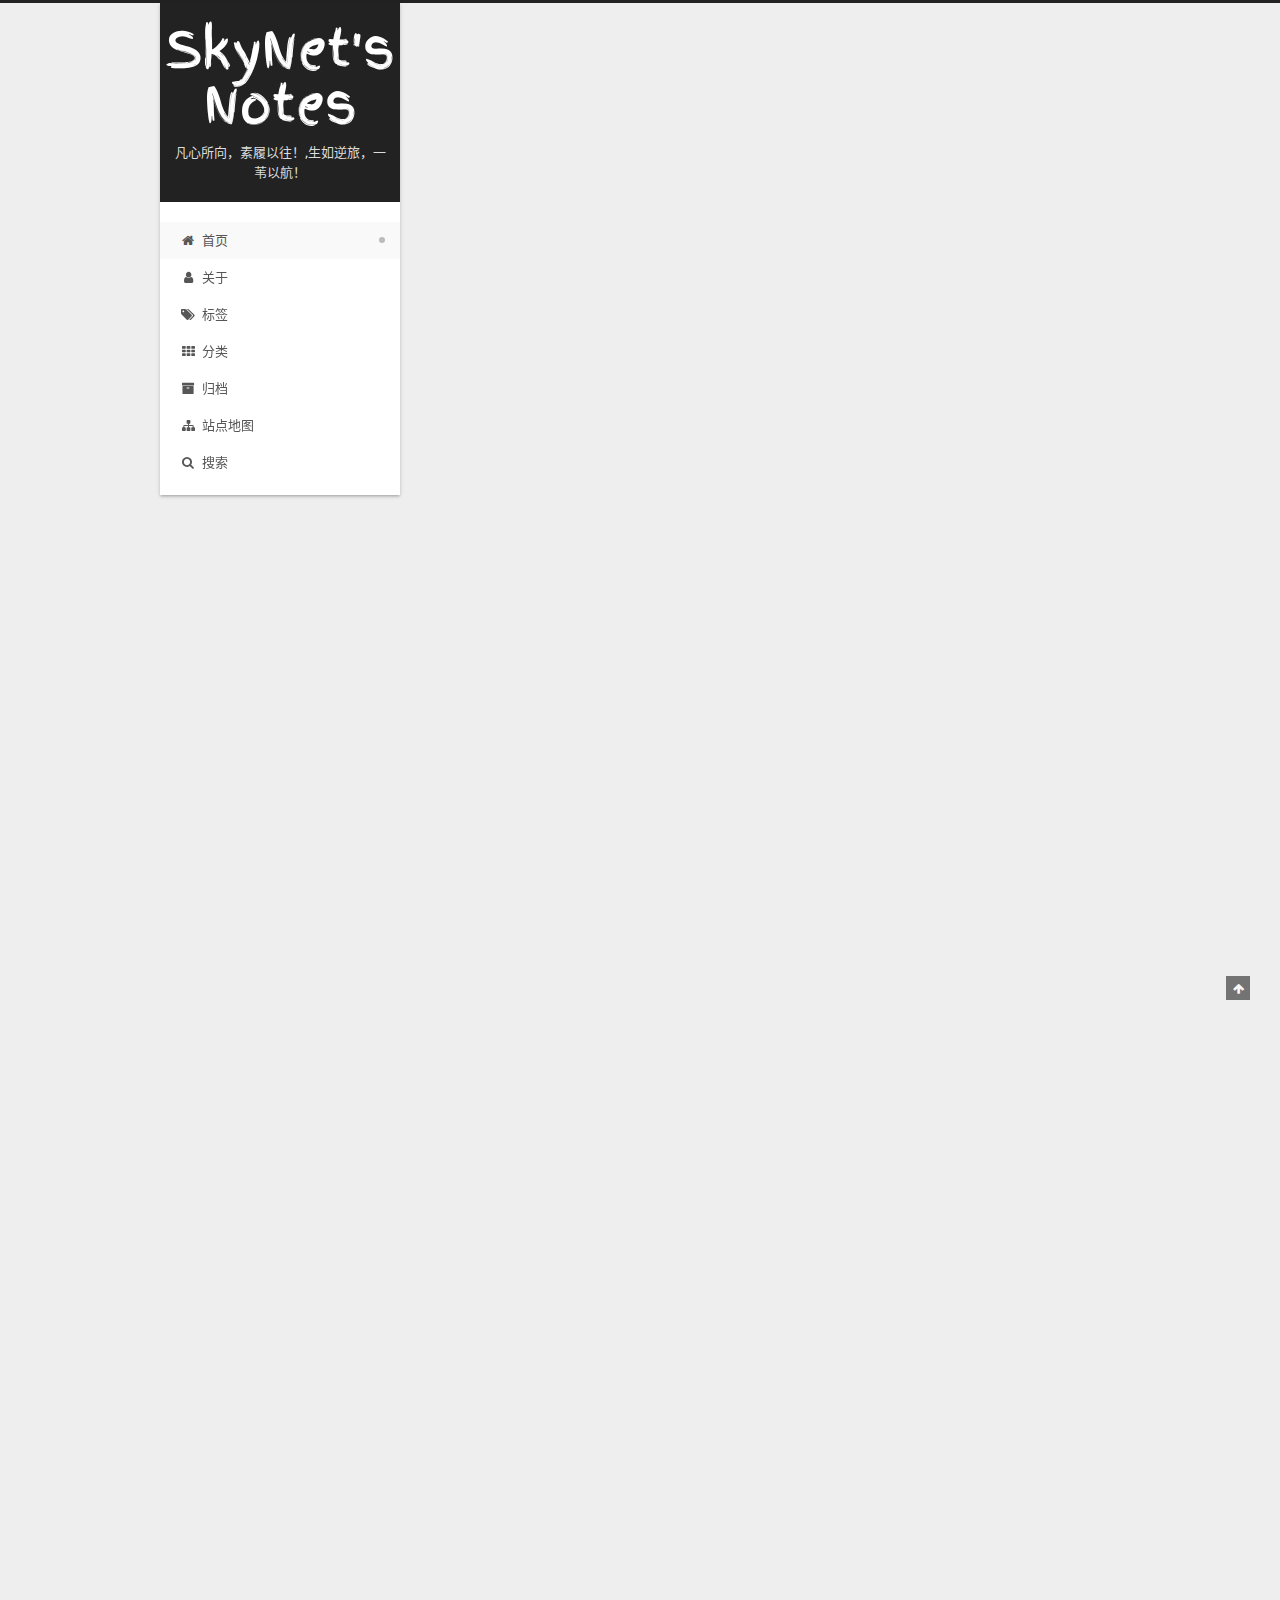
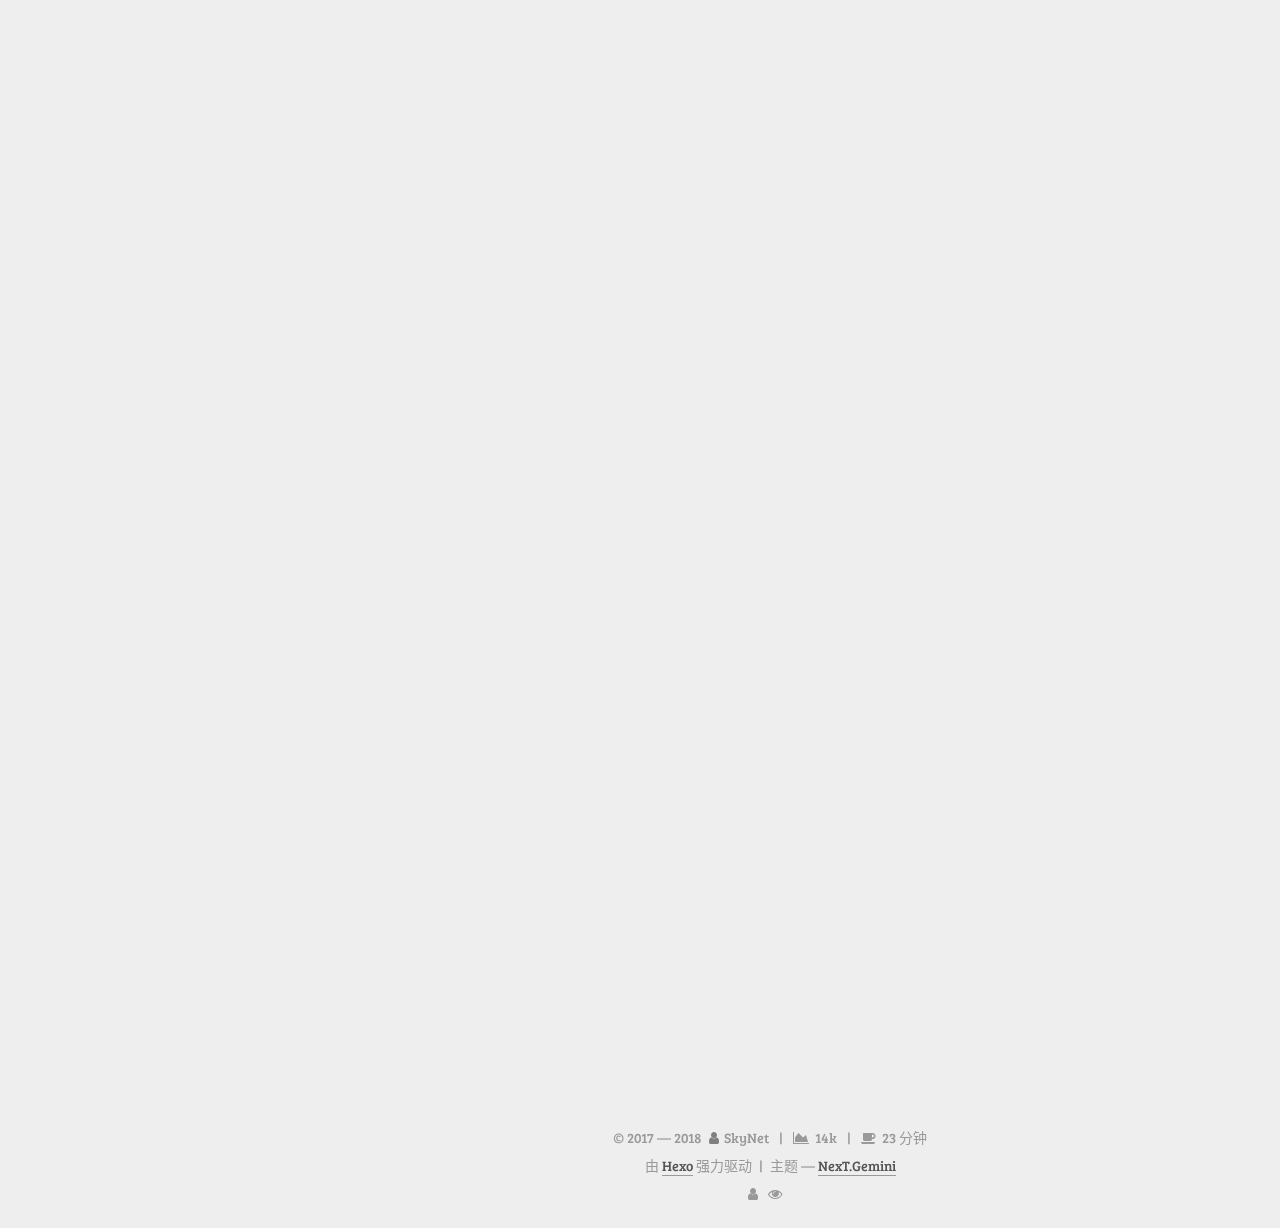
==== commit 80c1529c: "Site updated: 2018-06-21 18:26:01" ====
--- a/index.html
+++ b/index.html
@@ -1,4 +1,4 @@
-<!DOCTYPE html><html class="theme-next gemini use-motion" lang="zh-CN"><head><meta charset="UTF-8"><meta http-equiv="X-UA-Compatible" content="IE=edge"><meta name="viewport" content="width=device-width,initial-scale=1,maximum-scale=2"><meta name="theme-color" content="#222"><meta http-equiv="Cache-Control" content="no-transform"><meta http-equiv="Cache-Control" content="no-siteapp"><link href="//fonts.cat.net/css?family=Lemon:300,300italic,400,400italic,700,700italic|Bree Serif:300,300italic,400,400italic,700,700italic|Roboto Slab:300,300italic,400,400italic,700,700italic|Finger Paint:300,300italic,400,400italic,700,700italic|PT Mono:300,300italic,400,400italic,700,700italic&subset=latin,latin-ext" rel="stylesheet" type="text/css"><link href="/lib/font-awesome/css/font-awesome.min.css?v=4.6.2" rel="stylesheet" type="text/css"><link href="/css/main.css?v=6.3.0" rel="stylesheet" type="text/css"><link rel="apple-touch-icon" sizes="180x180" href="/images/apple-touch-icon-next.png?v=6.3.0"><link rel="icon" type="image/png" sizes="32x32" href="/images/favicon-32x32-next.png?v=6.3.0"><link rel="icon" type="image/png" sizes="16x16" href="/images/favicon-16x16-next.png?v=6.3.0"><link rel="mask-icon" href="/images/logo.svg?v=6.3.0" color="#222"><script type="text/javascript" id="hexo.configurations">var NexT=window.NexT||{},CONFIG={root:"/",scheme:"Gemini",version:"6.3.0",sidebar:{position:"left",display:"post",offset:12,b2t:!1,scrollpercent:!1,onmobile:!1},fancybox:!1,fastclick:!1,lazyload:!1,tabs:!0,motion:{enable:!0,async:!1,transition:{post_block:"fadeIn",post_header:"slideDownIn",post_body:"slideDownIn",coll_header:"slideLeftIn",sidebar:"slideUpIn"}},algolia:{applicationID:"",apiKey:"",indexName:"",hits:{per_page:10},labels:{input_placeholder:"Search for Posts",hits_empty:"We didn't find any results for the search: ${query}",hits_stats:"${hits} results found in ${time} ms"}}}</script><meta name="description" content="嘿嘿、哈哈、嘿嘿"><meta name="keywords" content="Linux、虚拟化、Network、"><meta property="og:type" content="website"><meta property="og:title" content="SkyNet&#39;s Notes"><meta property="og:url" content="http://www.dpoint.cc/index.html"><meta property="og:site_name" content="SkyNet&#39;s Notes"><meta property="og:description" content="嘿嘿、哈哈、嘿嘿"><meta property="og:locale" content="zh-CN"><meta name="twitter:card" content="summary"><meta name="twitter:title" content="SkyNet&#39;s Notes"><meta name="twitter:description" content="嘿嘿、哈哈、嘿嘿"><link rel="alternate" href="/atom.xml" title="SkyNet's Notes" type="application/atom+xml"><link rel="canonical" href="http://www.dpoint.cc/"><script type="text/javascript" id="page.configurations">CONFIG.page={sidebar:""}</script><title>SkyNet's Notes</title><noscript><style type="text/css">.sidebar-inner,.use-motion .brand,.use-motion .collection-title,.use-motion .comments,.use-motion .menu-item,.use-motion .motion-element,.use-motion .pagination,.use-motion .post-block,.use-motion .post-body,.use-motion .post-header{opacity:initial}.use-motion .logo,.use-motion .site-subtitle,.use-motion .site-title{opacity:initial;top:initial}.logo-line-after i{right:initial}</style></noscript><link rel="stylesheet" href="/css/prism-atom-dark.css" type="text/css"></head><body itemscope itemtype="http://schema.org/WebPage" lang="zh-CN"><div class="container sidebar-position-left page-home"><div class="headband"></div><header id="header" class="header" itemscope itemtype="http://schema.org/WPHeader"><div class="header-inner"><div class="site-brand-wrapper"><div class="site-meta"><div class="custom-logo-site-title"><a href="/" class="brand" rel="start"><span class="logo-line-before"><i></i></span> <span class="site-title">SkyNet's Notes</span> <span class="logo-line-after"><i></i></span></a></div><h1 class="site-subtitle" itemprop="description">凡心所向，素履以往！,生如逆旅，一苇以航！</h1></div><div class="site-nav-toggle"><button aria-label="切换导航栏"><span class="btn-bar"></span> <span class="btn-bar"></span> <span class="btn-bar"></span></button></div></div><nav class="site-nav"><ul id="menu" class="menu"><li class="menu-item menu-item-home menu-item-active"><a href="/" rel="section"><i class="menu-item-icon fa fa-fw fa-home"></i><br>首页</a></li><li class="menu-item menu-item-about"><a href="/about/" rel="section"><i class="menu-item-icon fa fa-fw fa-user"></i><br>关于</a></li><li class="menu-item menu-item-tags"><a href="/tags/" rel="section"><i class="menu-item-icon fa fa-fw fa-tags"></i><br>标签</a></li><li class="menu-item menu-item-categories"><a href="/categories/" rel="section"><i class="menu-item-icon fa fa-fw fa-th"></i><br>分类</a></li><li class="menu-item menu-item-archives"><a href="/archives/" rel="section"><i class="menu-item-icon fa fa-fw fa-archive"></i><br>归档</a></li><li class="menu-item menu-item-sitemap"><a href="/sitemap.xml" rel="section"><i class="menu-item-icon fa fa-fw fa-sitemap"></i><br>站点地图</a></li><li class="menu-item menu-item-search"><a href="javascript:;" class="popup-trigger"><i class="menu-item-icon fa fa-search fa-fw"></i><br>搜索</a></li></ul><div class="site-search"><div class="popup search-popup local-search-popup"><div class="local-search-header clearfix"><span class="search-icon"><i class="fa fa-search"></i> </span><span class="popup-btn-close"><i class="fa fa-times-circle"></i></span><div class="local-search-input-wrapper"><input autocomplete="off" placeholder="搜索..." spellcheck="false" type="text" id="local-search-input"></div></div><div id="local-search-result"></div></div></div></nav></div></header><main id="main" class="main"><div class="main-inner"><div class="content-wrap"><div id="content" class="content"><section id="posts" class="posts-expand"><article class="post post-type-normal" itemscope itemtype="http://schema.org/Article"><div class="post-block"><link itemprop="mainEntityOfPage" href="http://www.dpoint.cc/2017/12/26/Linux之HA高可用集群/"><span hidden itemprop="author" itemscope itemtype="http://schema.org/Person"><meta itemprop="name" content="SkyNet"><meta itemprop="description" content="嘿嘿、哈哈、嘿嘿"><meta itemprop="image" content="/images/avatar.jpg"></span><span hidden itemprop="publisher" itemscope itemtype="http://schema.org/Organization"><meta itemprop="name" content="SkyNet's Notes"></span><header class="post-header"><h2 class="post-title" itemprop="name headline"><a class="post-title-link" href="/2017/12/26/Linux之HA高可用集群/" itemprop="url">Redhat HA高可用集群架设</a></h2><div class="post-meta"><span class="post-time"><span class="post-meta-item-icon"><i class="fa fa-calendar-o"></i> </span><span class="post-meta-item-text">发表于</span> <time title="创建时间：2017-12-26 20:32:45" itemprop="dateCreated datePublished" datetime="2017-12-26T20:32:45+08:00">2017-12-26</time> </span><span id="/2017/12/26/Linux之HA高可用集群/" class="leancloud_visitors" data-flag-title="Redhat HA高可用集群架设"><span class="post-meta-divider">|</span> <span class="post-meta-item-icon"><i class="fa fa-eye"></i> </span><span class="post-meta-item-text">阅读次数：</span> <span class="leancloud-visitors-count"></span></span><div class="post-symbolscount"><span class="post-meta-item-icon"><i class="fa fa-file-word-o"></i> </span><span class="post-meta-item-text">本文字数：</span> <span title="本文字数">382</span> <span class="post-meta-divider">|</span> <span class="post-meta-item-icon"><i class="fa fa-clock-o"></i> </span><span class="post-meta-item-text">阅读时长 &asymp;</span> <span title="阅读时长">1 分钟</span></div></div></header><div class="post-body" itemprop="articleBody"><p>echo ‘192.168.8.100 node001’ &gt;&gt; /etc/hosts<br>echo ‘192.168.8.101 node002’ &gt;&gt; /etc/hosts<br>echo ‘192.168.8.102 node003’ &gt;&gt; /etc/hosts</p><div class="post-button text-center"><a class="btn" href="/2017/12/26/Linux之HA高可用集群/#more" rel="contents">阅读全文 &raquo;</a></div></div><footer class="post-footer"><div class="post-eof"></div></footer></div></article><article class="post post-type-normal" itemscope itemtype="http://schema.org/Article"><div class="post-block"><link itemprop="mainEntityOfPage" href="http://www.dpoint.cc/2017/12/26/Linux之时间服务/"><span hidden itemprop="author" itemscope itemtype="http://schema.org/Person"><meta itemprop="name" content="SkyNet"><meta itemprop="description" content="嘿嘿、哈哈、嘿嘿"><meta itemprop="image" content="/images/avatar.jpg"></span><span hidden itemprop="publisher" itemscope itemtype="http://schema.org/Organization"><meta itemprop="name" content="SkyNet's Notes"></span><header class="post-header"><h2 class="post-title" itemprop="name headline"><a class="post-title-link" href="/2017/12/26/Linux之时间服务/" itemprop="url">Linux之时间服务器配置</a></h2><div class="post-meta"><span class="post-time"><span class="post-meta-item-icon"><i class="fa fa-calendar-o"></i> </span><span class="post-meta-item-text">发表于</span> <time title="创建时间：2017-12-26 20:32:45" itemprop="dateCreated datePublished" datetime="2017-12-26T20:32:45+08:00">2017-12-26</time> </span><span id="/2017/12/26/Linux之时间服务/" class="leancloud_visitors" data-flag-title="Linux之时间服务器配置"><span class="post-meta-divider">|</span> <span class="post-meta-item-icon"><i class="fa fa-eye"></i> </span><span class="post-meta-item-text">阅读次数：</span> <span class="leancloud-visitors-count"></span></span><div class="post-symbolscount"><span class="post-meta-item-icon"><i class="fa fa-file-word-o"></i> </span><span class="post-meta-item-text">本文字数：</span> <span title="本文字数">5.2k</span> <span class="post-meta-divider">|</span> <span class="post-meta-item-icon"><i class="fa fa-clock-o"></i> </span><span class="post-meta-item-text">阅读时长 &asymp;</span> <span title="阅读时长">9 分钟</span></div></div></header><div class="post-body" itemprop="articleBody"><h1 id="服务器配置"><a href="#服务器配置" class="headerlink" title="服务器配置"></a>服务器配置</h1><h2 id="系统环境配置"><a href="#系统环境配置" class="headerlink" title="系统环境配置"></a>系统环境配置</h2><p>保存以下参数到<strong>ntp.sh</strong>,以root用户执行.</p><blockquote><p>chmod +x ntp.sh</p></blockquote><pre><code>#!/bin/sh
+<!DOCTYPE html><html class="theme-next gemini use-motion" lang="zh-CN"><head><meta charset="UTF-8"><meta http-equiv="X-UA-Compatible" content="IE=edge"><meta name="viewport" content="width=device-width,initial-scale=1,maximum-scale=2"><meta name="theme-color" content="#222"><meta http-equiv="Cache-Control" content="no-transform"><meta http-equiv="Cache-Control" content="no-siteapp"><link href="//fonts.cat.net/css?family=Bree Serif:300,300italic,400,400italic,700,700italic|Bree Serif:300,300italic,400,400italic,700,700italic|Roboto Slab:300,300italic,400,400italic,700,700italic|Finger Paint:300,300italic,400,400italic,700,700italic|PT Mono:300,300italic,400,400italic,700,700italic&subset=latin,latin-ext" rel="stylesheet" type="text/css"><link href="/lib/font-awesome/css/font-awesome.min.css?v=4.6.2" rel="stylesheet" type="text/css"><link href="/css/main.css?v=6.3.0" rel="stylesheet" type="text/css"><link rel="apple-touch-icon" sizes="180x180" href="/images/apple-touch-icon-next.png?v=6.3.0"><link rel="icon" type="image/png" sizes="32x32" href="/images/favicon-32x32-next.png?v=6.3.0"><link rel="icon" type="image/png" sizes="16x16" href="/images/favicon-16x16-next.png?v=6.3.0"><link rel="mask-icon" href="/images/logo.svg?v=6.3.0" color="#222"><script type="text/javascript" id="hexo.configurations">var NexT=window.NexT||{},CONFIG={root:"/",scheme:"Gemini",version:"6.3.0",sidebar:{position:"left",display:"post",offset:12,b2t:!1,scrollpercent:!1,onmobile:!1},fancybox:!1,fastclick:!1,lazyload:!1,tabs:!0,motion:{enable:!0,async:!1,transition:{post_block:"fadeIn",post_header:"slideDownIn",post_body:"slideDownIn",coll_header:"slideLeftIn",sidebar:"slideUpIn"}},algolia:{applicationID:"",apiKey:"",indexName:"",hits:{per_page:10},labels:{input_placeholder:"Search for Posts",hits_empty:"We didn't find any results for the search: ${query}",hits_stats:"${hits} results found in ${time} ms"}}}</script><meta name="description" content="嘿嘿、哈哈、嘿嘿"><meta name="keywords" content="Linux、虚拟化、Network、"><meta property="og:type" content="website"><meta property="og:title" content="SkyNet&#39;s Notes"><meta property="og:url" content="http://www.dpoint.cc/index.html"><meta property="og:site_name" content="SkyNet&#39;s Notes"><meta property="og:description" content="嘿嘿、哈哈、嘿嘿"><meta property="og:locale" content="zh-CN"><meta name="twitter:card" content="summary"><meta name="twitter:title" content="SkyNet&#39;s Notes"><meta name="twitter:description" content="嘿嘿、哈哈、嘿嘿"><link rel="alternate" href="/atom.xml" title="SkyNet's Notes" type="application/atom+xml"><link rel="canonical" href="http://www.dpoint.cc/"><script type="text/javascript" id="page.configurations">CONFIG.page={sidebar:""}</script><title>SkyNet's Notes</title><noscript><style type="text/css">.sidebar-inner,.use-motion .brand,.use-motion .collection-title,.use-motion .comments,.use-motion .menu-item,.use-motion .motion-element,.use-motion .pagination,.use-motion .post-block,.use-motion .post-body,.use-motion .post-header{opacity:initial}.use-motion .logo,.use-motion .site-subtitle,.use-motion .site-title{opacity:initial;top:initial}.logo-line-after i{right:initial}</style></noscript><link rel="stylesheet" href="/css/prism-atom-dark.css" type="text/css"></head><body itemscope itemtype="http://schema.org/WebPage" lang="zh-CN"><div class="container sidebar-position-left page-home"><div class="headband"></div><header id="header" class="header" itemscope itemtype="http://schema.org/WPHeader"><div class="header-inner"><div class="site-brand-wrapper"><div class="site-meta"><div class="custom-logo-site-title"><a href="/" class="brand" rel="start"><span class="logo-line-before"><i></i></span> <span class="site-title">SkyNet's Notes</span> <span class="logo-line-after"><i></i></span></a></div><h1 class="site-subtitle" itemprop="description">凡心所向，素履以往！,生如逆旅，一苇以航！</h1></div><div class="site-nav-toggle"><button aria-label="切换导航栏"><span class="btn-bar"></span> <span class="btn-bar"></span> <span class="btn-bar"></span></button></div></div><nav class="site-nav"><ul id="menu" class="menu"><li class="menu-item menu-item-home menu-item-active"><a href="/" rel="section"><i class="menu-item-icon fa fa-fw fa-home"></i><br>首页</a></li><li class="menu-item menu-item-about"><a href="/about/" rel="section"><i class="menu-item-icon fa fa-fw fa-user"></i><br>关于</a></li><li class="menu-item menu-item-tags"><a href="/tags/" rel="section"><i class="menu-item-icon fa fa-fw fa-tags"></i><br>标签</a></li><li class="menu-item menu-item-categories"><a href="/categories/" rel="section"><i class="menu-item-icon fa fa-fw fa-th"></i><br>分类</a></li><li class="menu-item menu-item-archives"><a href="/archives/" rel="section"><i class="menu-item-icon fa fa-fw fa-archive"></i><br>归档</a></li><li class="menu-item menu-item-sitemap"><a href="/sitemap.xml" rel="section"><i class="menu-item-icon fa fa-fw fa-sitemap"></i><br>站点地图</a></li><li class="menu-item menu-item-search"><a href="javascript:;" class="popup-trigger"><i class="menu-item-icon fa fa-search fa-fw"></i><br>搜索</a></li></ul><div class="site-search"><div class="popup search-popup local-search-popup"><div class="local-search-header clearfix"><span class="search-icon"><i class="fa fa-search"></i> </span><span class="popup-btn-close"><i class="fa fa-times-circle"></i></span><div class="local-search-input-wrapper"><input autocomplete="off" placeholder="搜索..." spellcheck="false" type="text" id="local-search-input"></div></div><div id="local-search-result"></div></div></div></nav></div></header><main id="main" class="main"><div class="main-inner"><div class="content-wrap"><div id="content" class="content"><section id="posts" class="posts-expand"><article class="post post-type-normal" itemscope itemtype="http://schema.org/Article"><div class="post-block"><link itemprop="mainEntityOfPage" href="http://www.dpoint.cc/2017/12/26/Linux之HA高可用集群/"><span hidden itemprop="author" itemscope itemtype="http://schema.org/Person"><meta itemprop="name" content="SkyNet"><meta itemprop="description" content="嘿嘿、哈哈、嘿嘿"><meta itemprop="image" content="/images/avatar.jpg"></span><span hidden itemprop="publisher" itemscope itemtype="http://schema.org/Organization"><meta itemprop="name" content="SkyNet's Notes"></span><header class="post-header"><h2 class="post-title" itemprop="name headline"><a class="post-title-link" href="/2017/12/26/Linux之HA高可用集群/" itemprop="url">Redhat HA高可用集群架设</a></h2><div class="post-meta"><span class="post-time"><span class="post-meta-item-icon"><i class="fa fa-calendar-o"></i> </span><span class="post-meta-item-text">发表于</span> <time title="创建时间：2017-12-26 20:32:45" itemprop="dateCreated datePublished" datetime="2017-12-26T20:32:45+08:00">2017-12-26</time> </span><span id="/2017/12/26/Linux之HA高可用集群/" class="leancloud_visitors" data-flag-title="Redhat HA高可用集群架设"><span class="post-meta-divider">|</span> <span class="post-meta-item-icon"><i class="fa fa-eye"></i> </span><span class="post-meta-item-text">阅读次数：</span> <span class="leancloud-visitors-count"></span></span><div class="post-symbolscount"><span class="post-meta-item-icon"><i class="fa fa-file-word-o"></i> </span><span class="post-meta-item-text">本文字数：</span> <span title="本文字数">382</span> <span class="post-meta-divider">|</span> <span class="post-meta-item-icon"><i class="fa fa-clock-o"></i> </span><span class="post-meta-item-text">阅读时长 &asymp;</span> <span title="阅读时长">1 分钟</span></div></div></header><div class="post-body" itemprop="articleBody"><p>echo ‘192.168.8.100 node001’ &gt;&gt; /etc/hosts<br>echo ‘192.168.8.101 node002’ &gt;&gt; /etc/hosts<br>echo ‘192.168.8.102 node003’ &gt;&gt; /etc/hosts</p><div class="post-button text-center"><a class="btn" href="/2017/12/26/Linux之HA高可用集群/#more" rel="contents">阅读全文 &raquo;</a></div></div><footer class="post-footer"><div class="post-eof"></div></footer></div></article><article class="post post-type-normal" itemscope itemtype="http://schema.org/Article"><div class="post-block"><link itemprop="mainEntityOfPage" href="http://www.dpoint.cc/2017/12/26/Oracle之Linux环境安装/"><span hidden itemprop="author" itemscope itemtype="http://schema.org/Person"><meta itemprop="name" content="SkyNet"><meta itemprop="description" content="嘿嘿、哈哈、嘿嘿"><meta itemprop="image" content="/images/avatar.jpg"></span><span hidden itemprop="publisher" itemscope itemtype="http://schema.org/Organization"><meta itemprop="name" content="SkyNet's Notes"></span><header class="post-header"><h2 class="post-title" itemprop="name headline"><a class="post-title-link" href="/2017/12/26/Oracle之Linux环境安装/" itemprop="url">Oracle之Linux（redhat）环境下安装</a></h2><div class="post-meta"><span class="post-time"><span class="post-meta-item-icon"><i class="fa fa-calendar-o"></i> </span><span class="post-meta-item-text">发表于</span> <time title="创建时间：2017-12-26 20:32:45" itemprop="dateCreated datePublished" datetime="2017-12-26T20:32:45+08:00">2017-12-26</time> </span><span id="/2017/12/26/Oracle之Linux环境安装/" class="leancloud_visitors" data-flag-title="Oracle之Linux（redhat）环境下安装"><span class="post-meta-divider">|</span> <span class="post-meta-item-icon"><i class="fa fa-eye"></i> </span><span class="post-meta-item-text">阅读次数：</span> <span class="leancloud-visitors-count"></span></span><div class="post-symbolscount"><span class="post-meta-item-icon"><i class="fa fa-file-word-o"></i> </span><span class="post-meta-item-text">本文字数：</span> <span title="本文字数">7.9k</span> <span class="post-meta-divider">|</span> <span class="post-meta-item-icon"><i class="fa fa-clock-o"></i> </span><span class="post-meta-item-text">阅读时长 &asymp;</span> <span title="阅读时长">13 分钟</span></div></div></header><div class="post-body" itemprop="articleBody"><h1 id="RedHat6-X安装Oracle-12-2"><a href="#RedHat6-X安装Oracle-12-2" class="headerlink" title="RedHat6.X安装Oracle 12.2"></a>RedHat6.X安装Oracle 12.2</h1><h2 id="本文系统环境及软件版本"><a href="#本文系统环境及软件版本" class="headerlink" title="本文系统环境及软件版本"></a>本文系统环境及软件版本</h2><ul><li>Oracle Database 12c Enterprise Edition Release 12.2.0.1.0 - 64bit Production</li><li>Red Hat Enterprise Linux Server release 6.5 (Santiago)</li></ul><div class="post-button text-center"><a class="btn" href="/2017/12/26/Oracle之Linux环境安装/#more" rel="contents">阅读全文 &raquo;</a></div></div><footer class="post-footer"><div class="post-eof"></div></footer></div></article><article class="post post-type-normal" itemscope itemtype="http://schema.org/Article"><div class="post-block"><link itemprop="mainEntityOfPage" href="http://www.dpoint.cc/2017/12/26/Linux之时间服务/"><span hidden itemprop="author" itemscope itemtype="http://schema.org/Person"><meta itemprop="name" content="SkyNet"><meta itemprop="description" content="嘿嘿、哈哈、嘿嘿"><meta itemprop="image" content="/images/avatar.jpg"></span><span hidden itemprop="publisher" itemscope itemtype="http://schema.org/Organization"><meta itemprop="name" content="SkyNet's Notes"></span><header class="post-header"><h2 class="post-title" itemprop="name headline"><a class="post-title-link" href="/2017/12/26/Linux之时间服务/" itemprop="url">Linux之时间服务器配置</a></h2><div class="post-meta"><span class="post-time"><span class="post-meta-item-icon"><i class="fa fa-calendar-o"></i> </span><span class="post-meta-item-text">发表于</span> <time title="创建时间：2017-12-26 20:32:45" itemprop="dateCreated datePublished" datetime="2017-12-26T20:32:45+08:00">2017-12-26</time> </span><span id="/2017/12/26/Linux之时间服务/" class="leancloud_visitors" data-flag-title="Linux之时间服务器配置"><span class="post-meta-divider">|</span> <span class="post-meta-item-icon"><i class="fa fa-eye"></i> </span><span class="post-meta-item-text">阅读次数：</span> <span class="leancloud-visitors-count"></span></span><div class="post-symbolscount"><span class="post-meta-item-icon"><i class="fa fa-file-word-o"></i> </span><span class="post-meta-item-text">本文字数：</span> <span title="本文字数">5.2k</span> <span class="post-meta-divider">|</span> <span class="post-meta-item-icon"><i class="fa fa-clock-o"></i> </span><span class="post-meta-item-text">阅读时长 &asymp;</span> <span title="阅读时长">9 分钟</span></div></div></header><div class="post-body" itemprop="articleBody"><h1 id="服务器配置"><a href="#服务器配置" class="headerlink" title="服务器配置"></a>服务器配置</h1><h2 id="系统环境配置"><a href="#系统环境配置" class="headerlink" title="系统环境配置"></a>系统环境配置</h2><p>保存以下参数到<strong>ntp.sh</strong>,以root用户执行.</p><blockquote><p>chmod +x ntp.sh</p></blockquote><pre><code>#!/bin/sh
 rm /etc/localtime
 ln -sf /usr/share/zoneinfo/Asia/Shanghai /etc/localtime
 echo &apos;ZONE=&quot;Asia/Shanghai&quot;&apos; &gt;/etc/timezone
@@ -8,7 +8,7 @@
 echo &apos;ntpdate -bu 172.255.246.13&apos; &gt;&gt;/etc/rc.local
 echo &apos;ntpdate -bu 85.199.214.101&apos; &gt;&gt;/etc/rc.local
 echo &apos;ntpdate -bu 85.199.214.100&apos; &gt;&gt;/etc/rc.local
-</code></pre><div class="post-button text-center"><a class="btn" href="/2017/12/26/Linux之时间服务/#more" rel="contents">阅读全文 &raquo;</a></div></div><footer class="post-footer"><div class="post-eof"></div></footer></div></article><article class="post post-type-normal" itemscope itemtype="http://schema.org/Article"><div class="post-block"><link itemprop="mainEntityOfPage" href="http://www.dpoint.cc/2017/12/26/Oracle之Linux环境安装/"><span hidden itemprop="author" itemscope itemtype="http://schema.org/Person"><meta itemprop="name" content="SkyNet"><meta itemprop="description" content="嘿嘿、哈哈、嘿嘿"><meta itemprop="image" content="/images/avatar.jpg"></span><span hidden itemprop="publisher" itemscope itemtype="http://schema.org/Organization"><meta itemprop="name" content="SkyNet's Notes"></span><header class="post-header"><h2 class="post-title" itemprop="name headline"><a class="post-title-link" href="/2017/12/26/Oracle之Linux环境安装/" itemprop="url">Oracle之Linux（redhat）环境下安装</a></h2><div class="post-meta"><span class="post-time"><span class="post-meta-item-icon"><i class="fa fa-calendar-o"></i> </span><span class="post-meta-item-text">发表于</span> <time title="创建时间：2017-12-26 20:32:45" itemprop="dateCreated datePublished" datetime="2017-12-26T20:32:45+08:00">2017-12-26</time> </span><span id="/2017/12/26/Oracle之Linux环境安装/" class="leancloud_visitors" data-flag-title="Oracle之Linux（redhat）环境下安装"><span class="post-meta-divider">|</span> <span class="post-meta-item-icon"><i class="fa fa-eye"></i> </span><span class="post-meta-item-text">阅读次数：</span> <span class="leancloud-visitors-count"></span></span><div class="post-symbolscount"><span class="post-meta-item-icon"><i class="fa fa-file-word-o"></i> </span><span class="post-meta-item-text">本文字数：</span> <span title="本文字数">7.9k</span> <span class="post-meta-divider">|</span> <span class="post-meta-item-icon"><i class="fa fa-clock-o"></i> </span><span class="post-meta-item-text">阅读时长 &asymp;</span> <span title="阅读时长">13 分钟</span></div></div></header><div class="post-body" itemprop="articleBody"><h1 id="RedHat6-X安装Oracle-12-2"><a href="#RedHat6-X安装Oracle-12-2" class="headerlink" title="RedHat6.X安装Oracle 12.2"></a>RedHat6.X安装Oracle 12.2</h1><h2 id="本文系统环境及软件版本"><a href="#本文系统环境及软件版本" class="headerlink" title="本文系统环境及软件版本"></a>本文系统环境及软件版本</h2><ul><li>Oracle Database 12c Enterprise Edition Release 12.2.0.1.0 - 64bit Production</li><li>Red Hat Enterprise Linux Server release 6.5 (Santiago)</li></ul><div class="post-button text-center"><a class="btn" href="/2017/12/26/Oracle之Linux环境安装/#more" rel="contents">阅读全文 &raquo;</a></div></div><footer class="post-footer"><div class="post-eof"></div></footer></div></article><article class="post post-type-normal" itemscope itemtype="http://schema.org/Article"><div class="post-block"><link itemprop="mainEntityOfPage" href="http://www.dpoint.cc/2017/12/24/hello-world/"><span hidden itemprop="author" itemscope itemtype="http://schema.org/Person"><meta itemprop="name" content="SkyNet"><meta itemprop="description" content="嘿嘿、哈哈、嘿嘿"><meta itemprop="image" content="/images/avatar.jpg"></span><span hidden itemprop="publisher" itemscope itemtype="http://schema.org/Organization"><meta itemprop="name" content="SkyNet's Notes"></span><header class="post-header"><h2 class="post-title" itemprop="name headline"><a class="post-title-link" href="/2017/12/24/hello-world/" itemprop="url">Hello World</a></h2><div class="post-meta"><span class="post-time"><span class="post-meta-item-icon"><i class="fa fa-calendar-o"></i> </span><span class="post-meta-item-text">发表于</span> <time title="创建时间：2017-12-24 17:32:45" itemprop="dateCreated datePublished" datetime="2017-12-24T17:32:45+08:00">2017-12-24</time> </span><span id="/2017/12/24/hello-world/" class="leancloud_visitors" data-flag-title="Hello World"><span class="post-meta-divider">|</span> <span class="post-meta-item-icon"><i class="fa fa-eye"></i> </span><span class="post-meta-item-text">阅读次数：</span> <span class="leancloud-visitors-count"></span></span><div class="post-symbolscount"><span class="post-meta-item-icon"><i class="fa fa-file-word-o"></i> </span><span class="post-meta-item-text">本文字数：</span> <span title="本文字数">421</span> <span class="post-meta-divider">|</span> <span class="post-meta-item-icon"><i class="fa fa-clock-o"></i> </span><span class="post-meta-item-text">阅读时长 &asymp;</span> <span title="阅读时长">1 分钟</span></div></div></header><div class="post-body" itemprop="articleBody"><p>Welcome to <a href="https://hexo.io/" target="_blank" rel="noopener">Hexo</a>! This is your very first post. Check <a href="https://hexo.io/docs/" target="_blank" rel="noopener">documentation</a> for more info. If you get any problems when using Hexo, you can find the answer in <a href="https://hexo.io/docs/troubleshooting.html" target="_blank" rel="noopener">troubleshooting</a> or you can ask me on <a href="https://github.com/hexojs/hexo/issues" target="_blank" rel="noopener">GitHub</a>.</p><h2 id="Quick-Start"><a href="#Quick-Start" class="headerlink" title="Quick Start"></a>Quick Start</h2><h3 id="Create-a-new-post"><a href="#Create-a-new-post" class="headerlink" title="Create a new post"></a>Create a new post</h3><figure class="highlight bash"><table><tr><td class="gutter"><pre><span class="line">1</span><br></pre></td><td class="code"><pre><span class="line">$ hexo new <span class="string">"My New Post"</span></span><br></pre></td></tr></table></figure><p>More info: <a href="https://hexo.io/docs/writing.html" target="_blank" rel="noopener">Writing</a></p><h3 id="Run-server"><a href="#Run-server" class="headerlink" title="Run server"></a>Run server</h3><figure class="highlight bash"><table><tr><td class="gutter"><pre><span class="line">1</span><br></pre></td><td class="code"><pre><span class="line">$ hexo server</span><br></pre></td></tr></table></figure><p>More info: <a href="https://hexo.io/docs/server.html" target="_blank" rel="noopener">Server</a></p><h3 id="Generate-static-files"><a href="#Generate-static-files" class="headerlink" title="Generate static files"></a>Generate static files</h3><figure class="highlight bash"><table><tr><td class="gutter"><pre><span class="line">1</span><br></pre></td><td class="code"><pre><span class="line">$ hexo generate</span><br></pre></td></tr></table></figure><p>More info: <a href="https://hexo.io/docs/generating.html" target="_blank" rel="noopener">Generating</a></p><h3 id="Deploy-to-remote-sites"><a href="#Deploy-to-remote-sites" class="headerlink" title="Deploy to remote sites"></a>Deploy to remote sites</h3><figure class="highlight bash"><table><tr><td class="gutter"><pre><span class="line">1</span><br></pre></td><td class="code"><pre><span class="line">$ hexo deploy</span><br></pre></td></tr></table></figure><p>More info: <a href="https://hexo.io/docs/deployment.html" target="_blank" rel="noopener">Deployment</a></p></div><footer class="post-footer"><div class="post-eof"></div></footer></div></article></section></div></div><div class="sidebar-toggle"><div class="sidebar-toggle-line-wrap"><span class="sidebar-toggle-line sidebar-toggle-line-first"></span> <span class="sidebar-toggle-line sidebar-toggle-line-middle"></span> <span class="sidebar-toggle-line sidebar-toggle-line-last"></span></div></div><aside id="sidebar" class="sidebar"><div class="sidebar-inner"><section class="site-overview-wrap sidebar-panel sidebar-panel-active"><div class="site-overview"><div class="site-author motion-element" itemprop="author" itemscope itemtype="http://schema.org/Person"><img class="site-author-image" itemprop="image" src="/images/avatar.jpg" alt="SkyNet"><p class="site-author-name" itemprop="name">SkyNet</p><p class="site-description motion-element" itemprop="description">嘿嘿、哈哈、嘿嘿</p></div><nav class="site-state motion-element"><div class="site-state-item site-state-posts"><a href="/archives/"><span class="site-state-item-count">4</span> <span class="site-state-item-name">日志</span></a></div></nav><div class="feed-link motion-element"><a href="/atom.xml" rel="alternate"><i class="fa fa-rss"></i> RSS</a></div></div></section></div></aside></div></main><footer id="footer" class="footer"><div class="footer-inner"><div class="copyright">&copy; 2017 &mdash; <span itemprop="copyrightYear">2018</span> <span class="with-love" id="animate"><i class="fa fa-user"></i> </span><span class="author" itemprop="copyrightHolder">SkyNet</span> <span class="post-meta-divider">|</span> <span class="post-meta-item-icon"><i class="fa fa-area-chart"></i> </span><span title="站点总字数">14k</span> <span class="post-meta-divider">|</span> <span class="post-meta-item-icon"><i class="fa fa-coffee"></i> </span><span title="站点阅读时长">23 分钟</span></div><div class="powered-by">由 <a class="theme-link" target="_blank" rel="external nofollow" href="https://hexo.io">Hexo</a> 强力驱动</div><span class="post-meta-divider">|</span><div class="theme-info">主题 &mdash; <a class="theme-link" target="_blank" rel="external nofollow" href="https://theme-next.org">NexT.Gemini</a></div><div class="busuanzi-count"><script async src="https://dn-lbstatics.qbox.me/busuanzi/2.3/busuanzi.pure.mini.js"></script><span class="site-uv" title="总访客量"><i class="fa fa-user"></i> <span class="busuanzi-value" id="busuanzi_value_site_uv"></span> </span><span class="site-pv" title="总访问量"><i class="fa fa-eye"></i> <span class="busuanzi-value" id="busuanzi_value_site_pv"></span></span></div></div></footer><div class="back-to-top"><i class="fa fa-arrow-up"></i></div></div><script type="text/javascript">"[object Function]"!==Object.prototype.toString.call(window.Promise)&&(window.Promise=null)</script><script type="text/javascript" src="/lib/jquery/index.js?v=2.1.3"></script><script type="text/javascript" src="/lib/velocity/velocity.min.js?v=1.2.1"></script><script type="text/javascript" src="/lib/velocity/velocity.ui.min.js?v=1.2.1"></script><script type="text/javascript" src="/js/src/utils.js?v=6.3.0"></script><script type="text/javascript" src="/js/src/motion.js?v=6.3.0"></script><script type="text/javascript" src="/js/src/affix.js?v=6.3.0"></script><script type="text/javascript" src="/js/src/schemes/pisces.js?v=6.3.0"></script><script type="text/javascript" src="/js/src/bootstrap.js?v=6.3.0"></script><script type="text/javascript">// Popup Window;
+</code></pre><div class="post-button text-center"><a class="btn" href="/2017/12/26/Linux之时间服务/#more" rel="contents">阅读全文 &raquo;</a></div></div><footer class="post-footer"><div class="post-eof"></div></footer></div></article><article class="post post-type-normal" itemscope itemtype="http://schema.org/Article"><div class="post-block"><link itemprop="mainEntityOfPage" href="http://www.dpoint.cc/2017/12/24/hello-world/"><span hidden itemprop="author" itemscope itemtype="http://schema.org/Person"><meta itemprop="name" content="SkyNet"><meta itemprop="description" content="嘿嘿、哈哈、嘿嘿"><meta itemprop="image" content="/images/avatar.jpg"></span><span hidden itemprop="publisher" itemscope itemtype="http://schema.org/Organization"><meta itemprop="name" content="SkyNet's Notes"></span><header class="post-header"><h2 class="post-title" itemprop="name headline"><a class="post-title-link" href="/2017/12/24/hello-world/" itemprop="url">Hello World</a></h2><div class="post-meta"><span class="post-time"><span class="post-meta-item-icon"><i class="fa fa-calendar-o"></i> </span><span class="post-meta-item-text">发表于</span> <time title="创建时间：2017-12-24 17:32:45" itemprop="dateCreated datePublished" datetime="2017-12-24T17:32:45+08:00">2017-12-24</time> </span><span id="/2017/12/24/hello-world/" class="leancloud_visitors" data-flag-title="Hello World"><span class="post-meta-divider">|</span> <span class="post-meta-item-icon"><i class="fa fa-eye"></i> </span><span class="post-meta-item-text">阅读次数：</span> <span class="leancloud-visitors-count"></span></span><div class="post-symbolscount"><span class="post-meta-item-icon"><i class="fa fa-file-word-o"></i> </span><span class="post-meta-item-text">本文字数：</span> <span title="本文字数">421</span> <span class="post-meta-divider">|</span> <span class="post-meta-item-icon"><i class="fa fa-clock-o"></i> </span><span class="post-meta-item-text">阅读时长 &asymp;</span> <span title="阅读时长">1 分钟</span></div></div></header><div class="post-body" itemprop="articleBody"><p>Welcome to <a href="https://hexo.io/" target="_blank" rel="noopener">Hexo</a>! This is your very first post. Check <a href="https://hexo.io/docs/" target="_blank" rel="noopener">documentation</a> for more info. If you get any problems when using Hexo, you can find the answer in <a href="https://hexo.io/docs/troubleshooting.html" target="_blank" rel="noopener">troubleshooting</a> or you can ask me on <a href="https://github.com/hexojs/hexo/issues" target="_blank" rel="noopener">GitHub</a>.</p><h2 id="Quick-Start"><a href="#Quick-Start" class="headerlink" title="Quick Start"></a>Quick Start</h2><h3 id="Create-a-new-post"><a href="#Create-a-new-post" class="headerlink" title="Create a new post"></a>Create a new post</h3><figure class="highlight bash"><table><tr><td class="gutter"><pre><span class="line">1</span><br></pre></td><td class="code"><pre><span class="line">$ hexo new <span class="string">"My New Post"</span></span><br></pre></td></tr></table></figure><p>More info: <a href="https://hexo.io/docs/writing.html" target="_blank" rel="noopener">Writing</a></p><h3 id="Run-server"><a href="#Run-server" class="headerlink" title="Run server"></a>Run server</h3><figure class="highlight bash"><table><tr><td class="gutter"><pre><span class="line">1</span><br></pre></td><td class="code"><pre><span class="line">$ hexo server</span><br></pre></td></tr></table></figure><p>More info: <a href="https://hexo.io/docs/server.html" target="_blank" rel="noopener">Server</a></p><h3 id="Generate-static-files"><a href="#Generate-static-files" class="headerlink" title="Generate static files"></a>Generate static files</h3><figure class="highlight bash"><table><tr><td class="gutter"><pre><span class="line">1</span><br></pre></td><td class="code"><pre><span class="line">$ hexo generate</span><br></pre></td></tr></table></figure><p>More info: <a href="https://hexo.io/docs/generating.html" target="_blank" rel="noopener">Generating</a></p><h3 id="Deploy-to-remote-sites"><a href="#Deploy-to-remote-sites" class="headerlink" title="Deploy to remote sites"></a>Deploy to remote sites</h3><figure class="highlight bash"><table><tr><td class="gutter"><pre><span class="line">1</span><br></pre></td><td class="code"><pre><span class="line">$ hexo deploy</span><br></pre></td></tr></table></figure><p>More info: <a href="https://hexo.io/docs/deployment.html" target="_blank" rel="noopener">Deployment</a></p></div><footer class="post-footer"><div class="post-eof"></div></footer></div></article></section></div></div><div class="sidebar-toggle"><div class="sidebar-toggle-line-wrap"><span class="sidebar-toggle-line sidebar-toggle-line-first"></span> <span class="sidebar-toggle-line sidebar-toggle-line-middle"></span> <span class="sidebar-toggle-line sidebar-toggle-line-last"></span></div></div><aside id="sidebar" class="sidebar"><div class="sidebar-inner"><section class="site-overview-wrap sidebar-panel sidebar-panel-active"><div class="site-overview"><div class="site-author motion-element" itemprop="author" itemscope itemtype="http://schema.org/Person"><img class="site-author-image" itemprop="image" src="/images/avatar.jpg" alt="SkyNet"><p class="site-author-name" itemprop="name">SkyNet</p><p class="site-description motion-element" itemprop="description">嘿嘿、哈哈、嘿嘿</p></div><nav class="site-state motion-element"><div class="site-state-item site-state-posts"><a href="/archives/"><span class="site-state-item-count">4</span> <span class="site-state-item-name">日志</span></a></div></nav><div class="feed-link motion-element"><a href="/atom.xml" rel="alternate"><i class="fa fa-rss"></i> RSS</a></div></div></section></div></aside></div></main><footer id="footer" class="footer"><div class="footer-inner"><div class="copyright">&copy; 2017 &mdash; <span itemprop="copyrightYear">2018</span> <span class="with-love" id="animate"><i class="fa fa-user"></i> </span><span class="author" itemprop="copyrightHolder">SkyNet</span> <span class="post-meta-divider">|</span> <span class="post-meta-item-icon"><i class="fa fa-area-chart"></i> </span><span title="站点总字数">14k</span> <span class="post-meta-divider">|</span> <span class="post-meta-item-icon"><i class="fa fa-coffee"></i> </span><span title="站点阅读时长">23 分钟</span></div><div class="powered-by">由 <a class="theme-link" target="_blank" rel="external nofollow" href="https://hexo.io">Hexo</a> 强力驱动</div><span class="post-meta-divider">|</span><div class="theme-info">主题 &mdash; <a class="theme-link" target="_blank" rel="external nofollow" href="https://theme-next.org">NexT.Gemini</a></div><div class="busuanzi-count"><script async src="https://dn-lbstatics.qbox.me/busuanzi/2.3/busuanzi.pure.mini.js"></script><span class="site-uv" title="总访客量"><i class="fa fa-user"></i> <span class="busuanzi-value" id="busuanzi_value_site_uv"></span> </span><span class="site-pv" title="总访问量"><i class="fa fa-eye"></i> <span class="busuanzi-value" id="busuanzi_value_site_pv"></span></span></div></div></footer><div class="back-to-top"><i class="fa fa-arrow-up"></i></div></div><script type="text/javascript">"[object Function]"!==Object.prototype.toString.call(window.Promise)&&(window.Promise=null)</script><script type="text/javascript" src="/lib/jquery/index.js?v=2.1.3"></script><script type="text/javascript" src="/lib/velocity/velocity.min.js?v=1.2.1"></script><script type="text/javascript" src="/lib/velocity/velocity.ui.min.js?v=1.2.1"></script><script type="text/javascript" src="/js/src/utils.js?v=6.3.0"></script><script type="text/javascript" src="/js/src/motion.js?v=6.3.0"></script><script type="text/javascript" src="/js/src/affix.js?v=6.3.0"></script><script type="text/javascript" src="/js/src/schemes/pisces.js?v=6.3.0"></script><script type="text/javascript" src="/js/src/bootstrap.js?v=6.3.0"></script><script type="text/javascript">// Popup Window;
     var isfetched = false;
     var isXml = true;
     // Search DB path;
--- a/css/main.css
+++ b/css/main.css
@@ -1 +1 @@
-html{font-family:sans-serif;-ms-text-size-adjust:100%;-webkit-text-size-adjust:100%}body{margin:0}article,aside,details,figcaption,figure,footer,header,hgroup,main,menu,nav,section,summary{display:block}audio,canvas,progress,video{display:inline-block;vertical-align:baseline}audio:not([controls]){display:none;height:0}[hidden],template{display:none}a{background-color:transparent}a:active,a:hover{outline:0}abbr[title]{border-bottom:1px dotted}b,strong{font-weight:700}dfn{font-style:italic}h1{font-size:2em;margin:.67em 0}mark{background:#ff0;color:#000}small{font-size:80%}sub,sup{font-size:75%;line-height:0;position:relative;vertical-align:baseline}sup{top:-.5em}sub{bottom:-.25em}img{border:0}svg:not(:root){overflow:hidden}figure{margin:1em 40px}hr{-moz-box-sizing:content-box;box-sizing:content-box;height:0}pre{overflow:auto}code,kbd,pre,samp{font-family:monospace,monospace;font-size:1em}button,input,optgroup,select,textarea{color:inherit;font:inherit;margin:0}button{overflow:visible}button,select{text-transform:none}button,html input[type=button],input[type=reset],input[type=submit]{-webkit-appearance:button;cursor:pointer}button[disabled],html input[disabled]{cursor:default}button::-moz-focus-inner,input::-moz-focus-inner{border:0;padding:0}input{line-height:normal}input[type=checkbox],input[type=radio]{box-sizing:border-box;padding:0}input[type=number]::-webkit-inner-spin-button,input[type=number]::-webkit-outer-spin-button{height:auto}input[type=search]{-webkit-appearance:textfield;-moz-box-sizing:content-box;-webkit-box-sizing:content-box;box-sizing:content-box}input[type=search]::-webkit-search-cancel-button,input[type=search]::-webkit-search-decoration{-webkit-appearance:none}fieldset{border:1px solid silver;margin:0 2px;padding:.35em .625em .75em}legend{border:0;padding:0}textarea{overflow:auto}optgroup{font-weight:700}table{border-collapse:collapse;border-spacing:0}td,th{padding:0}::selection{background:#262a30;color:#fff}body{position:relative;font-family:Lemon,"PingFang SC","Microsoft YaHei",sans-serif;font-size:14px;line-height:2;color:#555;background:#eee}@media (max-width:767px){body{padding-right:0!important}}@media (min-width:768px) and (max-width:991px){body{padding-right:0!important}}@media (min-width:1600px){body{font-size:16px}}h1,h2,h3,h4,h5,h6{margin:0;padding:0;font-weight:700;line-height:1.5;font-family:'Bree Serif',Lemon,"PingFang SC","Microsoft YaHei",sans-serif}h1,h2,h3,h4,h5,h6{margin:20px 0 15px}h1{font-size:22px}@media (max-width:767px){h1{font-size:18px}}h2{font-size:20px}@media (max-width:767px){h2{font-size:16px}}h3{font-size:18px}@media (max-width:767px){h3{font-size:14px}}h4{font-size:16px}@media (max-width:767px){h4{font-size:12px}}h5{font-size:14px}@media (max-width:767px){h5{font-size:10px}}h6{font-size:12px}@media (max-width:767px){h6{font-size:8px}}p{margin:0 0 20px 0}a{color:#555;text-decoration:none;outline:0;border-bottom:1px solid #999;word-wrap:break-word}a:hover{color:#222;border-bottom-color:#222}blockquote{margin:0;padding:0}img{display:block;margin:auto;max-width:100%;height:auto}hr{margin:40px 0;height:3px;border:none;background-color:#ddd;background-image:repeating-linear-gradient(-45deg,#fff,#fff 4px,transparent 4px,transparent 8px)}blockquote{padding:0 15px;color:#666;border-left:4px solid #ddd}blockquote cite::before{content:"-";padding:0 5px}dt{font-weight:700}dd{margin:0;padding:0}kbd{border:1px solid #ccc;border-radius:.2em;box-shadow:.1em .1em .2em rgba(0,0,0,.1);background-color:#f9f9f9;font-family:inherit;background-image:-webkit-linear-gradient(top,#eee,#fff,#eee);padding:.1em .3em;white-space:nowrap}.text-left{text-align:left}.text-center{text-align:center}.text-right{text-align:right}.text-justify{text-align:justify}.text-nowrap{white-space:nowrap}.text-lowercase{text-transform:lowercase}.text-uppercase{text-transform:uppercase}.text-capitalize{text-transform:capitalize}.center-block{display:block;margin-left:auto;margin-right:auto}.clearfix:after,.clearfix:before{content:" ";display:table}.clearfix:after{clear:both}.pullquote{width:45%}.pullquote.left{float:left;margin-left:5px;margin-right:10px}.pullquote.right{float:right;margin-left:10px;margin-right:5px}.affix.affix.affix{position:fixed}.translation{margin-top:-20px;font-size:14px;color:#999}.scrollbar-measure{width:100px;height:100px;overflow:scroll;position:absolute;top:-9999px}.use-motion .motion-element{opacity:0}table{margin:20px 0;width:100%;border-collapse:collapse;border-spacing:0;border:1px solid #ddd;font-size:14px;word-wrap:break-all}table>tbody>tr:nth-of-type(odd){background-color:#f9f9f9}table>tbody>tr:hover{background-color:#f5f5f5}caption,td,th{padding:8px;text-align:left;vertical-align:middle;font-weight:400}td,th{border-bottom:3px solid #ddd;border-right:1px solid #eee}th{padding-bottom:10px;font-weight:700}td{border-bottom-width:1px}body,html{height:100%}.container{position:relative;min-height:100%}.header-inner{margin:0 auto;padding:100px 0 70px;width:calc(100% - 252px)}@media (min-width:1600px){.container .header-inner{width:900px}}.main{padding-bottom:150px}.main-inner{margin:0 auto;width:calc(100% - 252px)}@media (min-width:1600px){.container .main-inner{width:900px}}.footer{position:absolute;left:0;bottom:0;width:100%;min-height:50px}.footer-inner{box-sizing:border-box;margin:20px auto;width:calc(100% - 252px)}@media (min-width:1600px){.container .footer-inner{width:900px}}.highlight,pre{overflow:auto;margin:20px 0;padding:0;font-size:14px;color:#4d4d4c;background:#f7f7f7;line-height:1.6}code,pre{font-family:'PT Mono',consolas,Menlo,"PingFang SC","Microsoft YaHei",monospace}code{padding:2px 4px;word-wrap:break-word;color:#555;background:#eee;border-radius:3px;font-size:14px}pre{padding:10px}pre code{padding:0;color:#4d4d4c;background:0 0;text-shadow:none}.highlight{border-radius:1px}.highlight pre{border:none;margin:0;padding:10px 0}.highlight table{margin:0;width:auto;border:none}.highlight td{border:none;padding:0}.highlight figcaption{font-size:1em;color:#4d4d4c;line-height:1em;margin-bottom:1em;margin:0;padding:.5em;background:#eee;border-bottom:1px solid #e9e9e9}.highlight figcaption:after,.highlight figcaption:before{content:" ";display:table}.highlight figcaption:after{clear:both}.highlight figcaption a{float:right;color:#4d4d4c}.highlight figcaption a:hover{border-bottom-color:#4d4d4c}.highlight .gutter pre{padding-left:10px;padding-right:10px;color:#869194;text-align:right;background-color:#eff2f3}.highlight .code pre{width:100%;padding-left:10px;padding-right:10px;background-color:#f7f7f7}.highlight .line{height:20px}.gutter{-webkit-user-select:none;-moz-user-select:none;-ms-user-select:none;user-select:none}.gist table{width:auto}.gist table td{border:none}pre .deletion{background:#fdd}pre .addition{background:#dfd}pre .meta{color:#8959a8}pre .comment{color:#8e908c}pre .attribute,pre .css .class,pre .css .id,pre .css .pseudo,pre .html .doctype,pre .regexp,pre .ruby .constant,pre .tag,pre .variable,pre .xml .doctype,pre .xml .pi,pre .xml .tag .title{color:#c82829}pre .built_in,pre .command,pre .constant,pre .literal,pre .number,pre .params,pre .preprocessor{color:#f5871f}pre .css .rules .attribute,pre .formula,pre .header,pre .inheritance,pre .number,pre .ruby .class .title,pre .ruby .symbol,pre .special,pre .string,pre .value,pre .xml .cdata{color:#718c00}pre .css .hexcolor,pre .title{color:#3e999f}pre .coffeescript .title,pre .function,pre .javascript .title,pre .perl .sub,pre .python .decorator,pre .python .title,pre .ruby .function .title,pre .ruby .title .keyword{color:#4271ae}pre .javascript .function,pre .keyword{color:#8959a8}.posts-expand .post-body img.full-image{border:none}.blockquote-center,.page-home .post-type-quote blockquote,.page-post-detail .post-type-quote blockquote{position:relative;margin:40px 0;padding:0;border-left:none;text-align:center}.blockquote-center::after,.blockquote-center::before,.page-home .post-type-quote blockquote::after,.page-home .post-type-quote blockquote::before,.page-post-detail .post-type-quote blockquote::after,.page-post-detail .post-type-quote blockquote::before{position:absolute;content:' ';display:block;width:100%;height:24px;opacity:.2;background-repeat:no-repeat;background-position:0 -6px;background-size:22px 22px}.blockquote-center::before,.page-home .post-type-quote blockquote::before,.page-post-detail .post-type-quote blockquote::before{top:-20px;background-image:url(../images/quote-l.svg);border-top:1px solid #ccc}.blockquote-center::after,.page-home .post-type-quote blockquote::after,.page-post-detail .post-type-quote blockquote::after{bottom:-20px;background-image:url(../images/quote-r.svg);border-bottom:1px solid #ccc;background-position:100% 8px}.blockquote-center div,.blockquote-center p,.page-home .post-type-quote blockquote div,.page-home .post-type-quote blockquote p,.page-post-detail .post-type-quote blockquote div,.page-post-detail .post-type-quote blockquote p{text-align:center}.post .post-body .group-picture img{box-sizing:border-box;padding:0 3px;border:none}.post .group-picture-row{overflow:hidden;margin-top:6px}.post .group-picture-row:first-child{margin-top:0}.post .group-picture-column{float:left}.page-post-detail .post-body .group-picture-column{float:none;margin-top:10px;width:auto!important}.page-post-detail .post-body .group-picture-column img{margin:0 auto}.page-archive .group-picture-container{overflow:hidden}.page-archive .group-picture-row{float:left}.page-archive .group-picture-row:first-child{margin-top:6px}.page-archive .group-picture-column{max-width:150px;max-height:150px}.post-body .note{position:relative;padding:15px;margin-bottom:20px;border:1px solid #eee;border-left-width:5px;border-radius:3px}.post-body .note h2,.post-body .note h3,.post-body .note h4,.post-body .note h5,.post-body .note h6{margin-top:0;margin-bottom:0;border-bottom:initial;padding-top:0!important}.post-body .note blockquote:first-child,.post-body .note ol:first-child,.post-body .note p:first-child,.post-body .note pre:first-child,.post-body .note table:first-child,.post-body .note ul:first-child{margin-top:0}.post-body .note blockquote:last-child,.post-body .note ol:last-child,.post-body .note p:last-child,.post-body .note pre:last-child,.post-body .note table:last-child,.post-body .note ul:last-child{margin-bottom:0}.post-body .note.default{border-left-color:#777}.post-body .note.default h2,.post-body .note.default h3,.post-body .note.default h4,.post-body .note.default h5,.post-body .note.default h6{color:#777}.post-body .note.primary{border-left-color:#6f42c1}.post-body .note.primary h2,.post-body .note.primary h3,.post-body .note.primary h4,.post-body .note.primary h5,.post-body .note.primary h6{color:#6f42c1}.post-body .note.info{border-left-color:#428bca}.post-body .note.info h2,.post-body .note.info h3,.post-body .note.info h4,.post-body .note.info h5,.post-body .note.info h6{color:#428bca}.post-body .note.success{border-left-color:#5cb85c}.post-body .note.success h2,.post-body .note.success h3,.post-body .note.success h4,.post-body .note.success h5,.post-body .note.success h6{color:#5cb85c}.post-body .note.warning{border-left-color:#f0ad4e}.post-body .note.warning h2,.post-body .note.warning h3,.post-body .note.warning h4,.post-body .note.warning h5,.post-body .note.warning h6{color:#f0ad4e}.post-body .note.danger{border-left-color:#d9534f}.post-body .note.danger h2,.post-body .note.danger h3,.post-body .note.danger h4,.post-body .note.danger h5,.post-body .note.danger h6{color:#d9534f}.post-body .label{display:inline;padding:0 2px;white-space:nowrap}.post-body .label.default{background-color:#f0f0f0}.post-body .label.primary{background-color:#efe6f7}.post-body .label.info{background-color:#e5f2f8}.post-body .label.success{background-color:#e7f4e9}.post-body .label.warning{background-color:#fcf6e1}.post-body .label.danger{background-color:#fae8eb}.post-body .tabs{position:relative;display:block;margin-bottom:20px;padding-top:10px}.post-body .tabs ul.nav-tabs{margin:0;padding:0;display:flex;margin-bottom:-1px}@media (max-width:413px){.post-body .tabs ul.nav-tabs{display:block;margin-bottom:5px}}.post-body .tabs ul.nav-tabs li.tab{list-style-type:none!important;margin:0 .25em 0 0;border-top:3px solid transparent;border-left:1px solid transparent;border-right:1px solid transparent}@media (max-width:413px){.post-body .tabs ul.nav-tabs li.tab{margin:initial;border-top:1px solid transparent;border-left:3px solid transparent;border-right:1px solid transparent;border-bottom:1px solid transparent}}.post-body .tabs ul.nav-tabs li.tab a{outline:0;border-bottom:initial;display:block;line-height:1.8em;padding:.25em .75em;transition-duration:.2s;transition-timing-function:ease-out;transition-delay:0s}.post-body .tabs ul.nav-tabs li.tab a i{width:1.285714285714286em}.post-body .tabs ul.nav-tabs li.tab.active{border-top:3px solid #fc6423;border-left:1px solid #ddd;border-right:1px solid #ddd;background-color:#fff}@media (max-width:413px){.post-body .tabs ul.nav-tabs li.tab.active{border-top:1px solid #ddd;border-left:3px solid #fc6423;border-right:1px solid #ddd;border-bottom:1px solid #ddd}}.post-body .tabs ul.nav-tabs li.tab.active a{cursor:default;color:#555}.post-body .tabs .tab-content{background-color:#fff}.post-body .tabs .tab-content .tab-pane{border:1px solid #ddd;padding:20px 20px 0 20px}.post-body .tabs .tab-content .tab-pane:not(.active){display:none!important}.post-body .tabs .tab-content .tab-pane.active{display:block!important}.btn{display:inline-block;padding:0 20px;font-size:14px;color:#555;background:#fff;border:2px solid #555;text-decoration:none;border-radius:2px;transition-property:background-color;transition-duration:.2s;transition-timing-function:ease-in-out;transition-delay:0s;line-height:2}.btn:hover{border-color:#222;color:#fff;background:#222}.btn+.btn{margin:0 0 8px 8px}.btn .fa-fw{width:1.285714285714286em;text-align:left}.btn-bar{display:block;width:22px;height:2px;background:#555;border-radius:1px}.btn-bar+.btn-bar{margin-top:4px}.pagination{margin:120px 0 40px;text-align:center;border-top:1px solid #eee}.page-number-basic,.pagination .next,.pagination .page-number,.pagination .prev,.pagination .space{display:inline-block;position:relative;top:-1px;margin:0 10px;padding:0 11px}@media (max-width:767px){.page-number-basic,.pagination .next,.pagination .page-number,.pagination .prev,.pagination .space{margin:0 5px}}.pagination .next,.pagination .page-number,.pagination .prev{border-bottom:0;border-top:1px solid #eee;transition-property:border-color;transition-duration:.2s;transition-timing-function:ease-in-out;transition-delay:0s}.pagination .next:hover,.pagination .page-number:hover,.pagination .prev:hover{border-top-color:#222}.pagination .space{padding:0;margin:0}.pagination .prev{margin-left:0}.pagination .next{margin-right:0}.pagination .page-number.current{color:#fff;background:#ccc;border-top-color:#ccc}@media (max-width:767px){.pagination{border-top:none}.pagination .next,.pagination .page-number,.pagination .prev{margin-bottom:10px;border-top:0;border-bottom:1px solid #eee;padding:0 10px}.pagination .next:hover,.pagination .page-number:hover,.pagination .prev:hover{border-bottom-color:#222}}.comments{margin:60px 20px 0}.tag-cloud{text-align:center}.tag-cloud a{display:inline-block;margin:10px}.back-to-top{box-sizing:border-box;position:fixed;bottom:-100px;right:30px;z-index:1050;padding:0 6px;width:24px;background:#222;font-size:12px;opacity:.6;color:#fff;cursor:pointer;text-align:center;-webkit-transform:translateZ(0);transition-property:bottom;transition-duration:.2s;transition-timing-function:ease-in-out;transition-delay:0s}@media (min-width:768px) and (max-width:991px){.back-to-top{display:none!important}}@media (max-width:767px){.back-to-top{display:none!important}}.back-to-top.back-to-top-on{bottom:30px}.header{background:0 0}.header-inner{position:relative}.headband{height:3px;background:#222}.site-meta{margin:0;text-align:center}@media (max-width:767px){.site-meta{text-align:center}}.brand{position:relative;display:inline-block;padding:0 40px;color:#fff;background:#222;border-bottom:none}.brand:hover{color:#fff}.logo{display:inline-block;margin-right:5px;line-height:36px;vertical-align:top}.site-title{display:inline-block;vertical-align:top;line-height:36px;font-size:20px;font-weight:400;font-family:'Finger Paint',Lemon,"PingFang SC","Microsoft YaHei",sans-serif}.site-subtitle{margin-top:10px;font-size:13px;color:#ddd}.use-motion .brand{opacity:0}.use-motion .logo,.use-motion .site-subtitle,.use-motion .site-title{opacity:0;position:relative;top:-10px}.site-nav-toggle{display:none;position:absolute;top:10px;left:10px}@media (max-width:767px){.site-nav-toggle{display:block}}.site-nav-toggle button{margin-top:2px;padding:9px 10px;background:0 0;border:none}@media (max-width:767px){.site-nav{display:none;margin:0 -10px;padding:0 10px;clear:both;border-top:1px solid #ddd}}@media (min-width:768px) and (max-width:991px){.site-nav{display:block!important}}@media (min-width:992px){.site-nav{display:block!important}}.menu{margin-top:20px;padding-left:0;text-align:center}.menu .menu-item{display:inline-block;margin:0 10px;list-style:none}@media screen and (max-width:767px){.menu .menu-item{margin-top:10px}}.menu .menu-item a{display:block;font-size:13px;line-height:inherit;border-bottom:1px solid transparent;transition-property:border-color;transition-duration:.2s;transition-timing-function:ease-in-out;transition-delay:0s}.menu .menu-item a:hover,.menu-item-active a{border-bottom-color:#222}.menu .menu-item .fa{margin-right:5px}.use-motion .menu-item{opacity:0}.post-body{font-family:'Roboto Slab',Lemon,"PingFang SC","Microsoft YaHei",sans-serif}@media (max-width:767px){.post-body{word-break:break-word}}.post-body .fancybox img{display:block!important;margin:0 auto;cursor:pointer;cursor:zoom-in;cursor:-webkit-zoom-in}.post-body .figure .caption,.post-body .image-caption{margin:-20px auto 15px;text-align:center;font-size:14px;color:#999;font-weight:700;line-height:1}.post-sticky-flag{display:inline-block;font-size:16px;-ms-transform:rotate(30deg);-webkit-transform:rotate(30deg);-moz-transform:rotate(30deg);-ms-transform:rotate(30deg);-o-transform:rotate(30deg);transform:rotate(30deg)}.use-motion .comments,.use-motion .pagination,.use-motion .post-block{opacity:0}.use-motion .post-header{opacity:0}.use-motion .post-body{opacity:0}.use-motion .collection-title{opacity:0}.posts-expand{padding-top:40px}@media (max-width:767px){.posts-expand{margin:0 20px}.post-body pre .gutter pre{padding-right:10px}.post-body .highlight{margin-left:0;margin-right:0;padding:0}.post-body .highlight .gutter pre{padding-right:10px}}@media (min-width:992px){.posts-expand .post-body{text-align:justify}}.posts-expand .post-body h2,.posts-expand .post-body h3,.posts-expand .post-body h4,.posts-expand .post-body h5,.posts-expand .post-body h6{padding-top:10px}.posts-expand .post-body h2 .header-anchor,.posts-expand .post-body h3 .header-anchor,.posts-expand .post-body h4 .header-anchor,.posts-expand .post-body h5 .header-anchor,.posts-expand .post-body h6 .header-anchor{float:right;margin-left:10px;color:#ccc;border-bottom-style:none;visibility:hidden}.posts-expand .post-body h2 .header-anchor:hover,.posts-expand .post-body h3 .header-anchor:hover,.posts-expand .post-body h4 .header-anchor:hover,.posts-expand .post-body h5 .header-anchor:hover,.posts-expand .post-body h6 .header-anchor:hover{color:inherit}.posts-expand .post-body h2:hover .header-anchor,.posts-expand .post-body h3:hover .header-anchor,.posts-expand .post-body h4:hover .header-anchor,.posts-expand .post-body h5:hover .header-anchor,.posts-expand .post-body h6:hover .header-anchor{visibility:visible}.posts-expand .post-body ul li{list-style:circle}.posts-expand .post-body img{box-sizing:border-box;margin:auto;padding:3px;border:1px solid #ddd}.posts-expand .post-body .fancybox img{margin:0 auto 25px}.posts-expand .post-body img{margin:0 auto 25px}@media (max-width:767px){.posts-collapse{margin:0 20px}.posts-collapse .post-meta,.posts-collapse .post-title{display:block;width:auto;text-align:left}}.posts-collapse{position:relative;z-index:1010;margin-left:55px}.posts-collapse::after{content:" ";position:absolute;top:20px;left:0;margin-left:-2px;width:4px;height:100%;background:#f5f5f5;z-index:-1}@media (max-width:767px){.posts-collapse{margin:0 20px}}.posts-collapse .collection-title{position:relative;margin:60px 0}.posts-collapse .collection-title h1,.posts-collapse .collection-title h2{margin-left:20px}.posts-collapse .collection-title small{color:#bbb;margin-left:5px}.posts-collapse .collection-title::before{content:" ";position:absolute;left:0;top:50%;margin-left:-4px;margin-top:-4px;width:8px;height:8px;background:#bbb;border-radius:50%}.posts-collapse .post{margin:30px 0}.posts-collapse .post-header{position:relative;transition-duration:.2s;transition-timing-function:ease-in-out;transition-delay:0s;transition-property:border;border-bottom:1px dashed #ccc}.posts-collapse .post-header::before{content:" ";position:absolute;left:0;top:12px;width:6px;height:6px;margin-left:-4px;background:#bbb;border-radius:50%;border:1px solid #fff;transition-duration:.2s;transition-timing-function:ease-in-out;transition-delay:0s;transition-property:background}.posts-collapse .post-header:hover{border-bottom-color:#666}.posts-collapse .post-header:hover::before{background:#222}.posts-collapse .post-meta{position:absolute;font-size:12px;left:20px;top:5px}.posts-collapse .post-comments-count{display:none}.posts-collapse .post-title{margin-left:60px;font-size:16px;font-weight:400;line-height:inherit}.posts-collapse .post-title::after{margin-left:3px;opacity:.6}.posts-collapse .post-title a{color:#666;border-bottom:none}.page-home .post-type-quote .post-header,.page-home .post-type-quote .post-tags,.page-post-detail .post-type-quote .post-header,.page-post-detail .post-type-quote .post-tags{display:none}.posts-expand .post-title{text-align:center;word-break:break-word;font-weight:400}.posts-expand .post-title-link{display:inline-block;position:relative;color:#555;border-bottom:none;line-height:1.2;vertical-align:top}.posts-expand .post-title-link::before{content:"";position:absolute;width:100%;height:2px;bottom:0;left:0;background-color:#000;visibility:hidden;-webkit-transform:scaleX(0);-moz-transform:scaleX(0);-ms-transform:scaleX(0);-o-transform:scaleX(0);transform:scaleX(0);transition-duration:.2s;transition-timing-function:ease-in-out;transition-delay:0s}.posts-expand .post-title-link:hover::before{visibility:visible;-webkit-transform:scaleX(1);-moz-transform:scaleX(1);-ms-transform:scaleX(1);-o-transform:scaleX(1);transform:scaleX(1)}.posts-expand .post-title-link .fa{font-size:16px}.posts-expand .post-meta{margin:3px 0 60px 0;color:#999;font-family:'Roboto Slab',Lemon,"PingFang SC","Microsoft YaHei",sans-serif;font-size:12px;text-align:center}.posts-expand .post-meta .post-category-list{display:inline-block;margin:0;padding:3px}.posts-expand .post-meta .post-category-list-link{color:#999}.posts-expand .post-meta .post-description{font-size:14px;margin-top:2px}.posts-expand .post-meta time{border-bottom:1px dashed #999;cursor:help}.post-meta-divider{margin:0 .5em}.post-meta-item-icon{margin-right:3px}@media (min-width:768px) and (max-width:991px){.post-meta-item-icon{display:inline-block}}@media (max-width:767px){.post-meta-item-icon{display:inline-block}}@media (min-width:768px) and (max-width:991px){.post-meta-item-text{display:none}}@media (max-width:767px){.post-meta-item-text{display:none}}.post-button{margin-top:40px}.posts-expand .post-tags{margin-top:40px;text-align:center}.posts-expand .post-tags a{display:inline-block;margin-right:10px;font-size:13px}.post-nav{display:table;margin-top:15px;width:100%;border-top:1px solid #eee}.post-nav-divider{display:table-cell;width:10%}.post-nav-item{display:table-cell;padding:10px 0 0 0;width:45%;vertical-align:top}.post-nav-item a{position:relative;display:block;line-height:25px;font-size:14px;color:#555;border-bottom:none}.post-nav-item a:hover{color:#222;border-bottom:none}.post-nav-item a:active{top:2px}.post-nav-item .fa{position:absolute;top:8px;left:0;font-size:12px}.post-nav-next a{padding-left:15px}.post-nav-prev{text-align:right}.post-nav-prev a{padding-right:15px}.post-nav-prev .fa{right:0;left:auto}.posts-expand .post-eof{display:block;margin:80px auto 60px;width:8%;height:1px;background:#ccc;text-align:center}.post:last-child .post-eof.post-eof.post-eof{display:none}.post-gallery{display:table;table-layout:fixed;width:100%;border-collapse:separate}.post-gallery-row{display:table-row}.post-gallery .post-gallery-img{display:table-cell;text-align:center;vertical-align:middle;border:none}.post-gallery .post-gallery-img img{max-width:100%;max-height:100%;border:none}.fancybox-close,.fancybox-close:hover{border:none}#rewardButton{cursor:pointer;border:0;outline:0;border-radius:5px;padding:0;margin:0;letter-spacing:normal;text-transform:none;text-indent:0;text-shadow:none}#rewardButton span{display:inline-block;width:80px;height:35px;border-radius:5px;color:#fff;font-weight:400;font-style:normal;font-variant:normal;font-stretch:normal;font-size:18px;font-family:"Microsoft Yahei";background:#f44336}#rewardButton span:hover{background:#f7877f}#QR{padding-top:20px}#QR a{border:0}#QR img{width:180px;max-width:100%;display:inline-block;margin:.8em 2em 0 2em}#wechat:hover p{animation:roll .1s infinite linear;-webkit-animation:roll .1s infinite linear;-moz-animation:roll .1s infinite linear}#alipay:hover p{animation:roll .1s infinite linear;-webkit-animation:roll .1s infinite linear;-moz-animation:roll .1s infinite linear}#bitcoin:hover p{animation:roll .1s infinite linear;-webkit-animation:roll .1s infinite linear;-moz-animation:roll .1s infinite linear}@-moz-keyframes roll{from{-webkit-transform:rotateZ(30deg);-moz-transform:rotateZ(30deg);-ms-transform:rotateZ(30deg);-o-transform:rotateZ(30deg);transform:rotateZ(30deg)}to{-webkit-transform:rotateZ(-30deg);-moz-transform:rotateZ(-30deg);-ms-transform:rotateZ(-30deg);-o-transform:rotateZ(-30deg);transform:rotateZ(-30deg)}}@-webkit-keyframes roll{from{-webkit-transform:rotateZ(30deg);-moz-transform:rotateZ(30deg);-ms-transform:rotateZ(30deg);-o-transform:rotateZ(30deg);transform:rotateZ(30deg)}to{-webkit-transform:rotateZ(-30deg);-moz-transform:rotateZ(-30deg);-ms-transform:rotateZ(-30deg);-o-transform:rotateZ(-30deg);transform:rotateZ(-30deg)}}@-o-keyframes roll{from{-webkit-transform:rotateZ(30deg);-moz-transform:rotateZ(30deg);-ms-transform:rotateZ(30deg);-o-transform:rotateZ(30deg);transform:rotateZ(30deg)}to{-webkit-transform:rotateZ(-30deg);-moz-transform:rotateZ(-30deg);-ms-transform:rotateZ(-30deg);-o-transform:rotateZ(-30deg);transform:rotateZ(-30deg)}}@keyframes roll{from{-webkit-transform:rotateZ(30deg);-moz-transform:rotateZ(30deg);-ms-transform:rotateZ(30deg);-o-transform:rotateZ(30deg);transform:rotateZ(30deg)}to{-webkit-transform:rotateZ(-30deg);-moz-transform:rotateZ(-30deg);-ms-transform:rotateZ(-30deg);-o-transform:rotateZ(-30deg);transform:rotateZ(-30deg)}}.post-copyright{margin:2em 0 0;padding:.5em 1em;border-left:3px solid #ff1700;background-color:#f9f9f9;list-style:none}.rtl.post-body a,.rtl.post-body h1,.rtl.post-body h2,.rtl.post-body h3,.rtl.post-body h4,.rtl.post-body h5,.rtl.post-body h6,.rtl.post-body li,.rtl.post-body ol,.rtl.post-body p,.rtl.post-body ul{direction:rtl;font-family:UKIJ Ekran}.rtl.post-title{font-family:UKIJ Ekran}.sidebar{position:fixed;right:0;top:0;bottom:0;width:0;z-index:1040;box-shadow:inset 0 2px 6px #000;background:#222;-webkit-transform:translateZ(0)}.sidebar .exturl,.sidebar a{color:#999;border-bottom-color:#555}.sidebar .exturl:hover,.sidebar a:hover{color:#eee}@media (min-width:768px) and (max-width:991px){.sidebar{display:none!important}}@media (max-width:767px){.sidebar{display:none!important}}.sidebar-inner{position:relative;padding:20px 10px;color:#999;text-align:center}.site-overview-wrap{overflow:hidden}.site-overview{overflow-y:auto;overflow-x:hidden}.sidebar-toggle{position:fixed;right:30px;bottom:45px;width:14px;height:14px;padding:5px;background:#222;line-height:0;z-index:1050;cursor:pointer;-webkit-transform:translateZ(0)}@media (min-width:768px) and (max-width:991px){.sidebar-toggle{display:none!important}}@media (max-width:767px){.sidebar-toggle{display:none!important}}.sidebar-toggle-line{position:relative;display:inline-block;vertical-align:top;height:2px;width:100%;background:#fff;margin-top:3px}.sidebar-toggle-line:first-child{margin-top:0}.site-author-image{display:block;margin:0 auto;padding:2px;max-width:120px;height:auto;border:1px solid #eee;opacity:1}img:hover{-webkit-transform:rotateZ(360deg);-moz-transform:rotateZ(360deg);-ms-transform:rotate(360deg);-webkit-transform:rotateZ(360deg);-moz-transform:rotateZ(360deg);-ms-transform:rotateZ(360deg);-o-transform:rotateZ(360deg);transform:rotateZ(360deg)}.site-author-name{margin:0;text-align:center;color:#222;font-weight:600}.site-description{margin-top:0;text-align:center;font-size:13px;color:#999}.site-state{overflow:hidden;line-height:1.4;white-space:nowrap;text-align:center}.site-state-item{display:inline-block;padding:0 15px;border-left:1px solid #eee}.site-state-item:first-child{border-left:none}.site-state-item a{border-bottom:none}.site-state-item-count{display:block;text-align:center;color:inherit;font-weight:600;font-size:16px}.site-state-item-name{font-size:13px;color:#999}.feed-link{margin-top:20px}.feed-link a{display:inline-block;padding:0 15px;color:#fc6423;border:1px solid #fc6423;border-radius:4px}.feed-link a i{color:#fc6423;font-size:14px}.feed-link a:hover{color:#fff;background:#fc6423}.feed-link a:hover i{color:#fff}.links-of-author{margin-top:20px}.links-of-author .exturl,.links-of-author a{display:inline-block;vertical-align:middle;margin-right:10px;margin-bottom:10px;border-bottom-color:#555;font-size:13px}.links-of-author .exturl:before,.links-of-author a:before{display:inline-block;vertical-align:middle;margin-right:3px;content:" ";width:4px;height:4px;border-radius:50%;background:#73587c}.links-of-blogroll{font-size:13px}.links-of-blogroll-title{margin-top:20px;font-size:14px;font-weight:600}.links-of-blogroll-list{margin:0;padding:0;list-style:none}.links-of-blogroll-item{padding:2px 10px}.links-of-blogroll-item a{max-width:280px;box-sizing:border-box;display:inline-block;overflow:hidden;white-space:nowrap;text-overflow:ellipsis}.sidebar-nav{margin:0 0 20px;padding-left:0}.sidebar-nav li{display:inline-block;cursor:pointer;border-bottom:1px solid transparent;font-size:14px;color:#555}.sidebar-nav li:hover{color:#fc6423}.page-post-detail .sidebar-nav-toc{padding:0 5px}.page-post-detail .sidebar-nav-overview{margin-left:10px}.sidebar-nav .sidebar-nav-active{color:#fc6423;border-bottom-color:#fc6423}.sidebar-nav .sidebar-nav-active:hover{color:#fc6423}.sidebar-panel{display:none}.sidebar-panel-active{display:block}.post-toc-empty{font-size:14px;color:#666}.post-toc-wrap{overflow:hidden}.post-toc{overflow:auto}.post-toc ol{margin:0;padding:0 2px 5px 10px;text-align:left;list-style:none;font-size:14px}.post-toc ol>ol{padding-left:0}.post-toc ol a{transition-duration:.2s;transition-timing-function:ease-in-out;transition-delay:0s;transition-property:all;color:#666;border-bottom-color:#ccc}.post-toc ol a:hover{color:#000;border-bottom-color:#000}.post-toc .nav-item{overflow:hidden;text-overflow:ellipsis;white-space:nowrap;line-height:1.8}.post-toc .nav .nav-child{display:none}.post-toc .nav .active>.nav-child{display:block}.post-toc .nav .active-current>.nav-child{display:block}.post-toc .nav .active-current>.nav-child>.nav-item{display:block}.post-toc .nav .active>a{color:#fc6423;border-bottom-color:#fc6423}.post-toc .nav .active-current>a{color:#fc6423}.post-toc .nav .active-current>a:hover{color:#fc6423}.footer{font-size:14px;color:#999}.footer img{border:none}.footer-inner{text-align:center}.with-love{display:inline-block;margin:0 5px;color:grey}.powered-by,.theme-info{display:inline-block}.cc-license{margin-top:10px;text-align:center}.cc-license .cc-opacity{opacity:.7;border-bottom:none}.cc-license .cc-opacity:hover{opacity:.9}.cc-license img{display:inline-block}@-moz-keyframes iconAnimate{0%,100%{-webkit-transform:scale(1);-moz-transform:scale(1);-ms-transform:scale(1);-o-transform:scale(1);transform:scale(1)}10%,30%{-webkit-transform:scale(.9);-moz-transform:scale(.9);-ms-transform:scale(.9);-o-transform:scale(.9);transform:scale(.9)}20%,40%,60%,80%{-webkit-transform:scale(1.1);-moz-transform:scale(1.1);-ms-transform:scale(1.1);-o-transform:scale(1.1);transform:scale(1.1)}50%,70%{-webkit-transform:scale(1.1);-moz-transform:scale(1.1);-ms-transform:scale(1.1);-o-transform:scale(1.1);transform:scale(1.1)}}@-webkit-keyframes iconAnimate{0%,100%{-webkit-transform:scale(1);-moz-transform:scale(1);-ms-transform:scale(1);-o-transform:scale(1);transform:scale(1)}10%,30%{-webkit-transform:scale(.9);-moz-transform:scale(.9);-ms-transform:scale(.9);-o-transform:scale(.9);transform:scale(.9)}20%,40%,60%,80%{-webkit-transform:scale(1.1);-moz-transform:scale(1.1);-ms-transform:scale(1.1);-o-transform:scale(1.1);transform:scale(1.1)}50%,70%{-webkit-transform:scale(1.1);-moz-transform:scale(1.1);-ms-transform:scale(1.1);-o-transform:scale(1.1);transform:scale(1.1)}}@-o-keyframes iconAnimate{0%,100%{-webkit-transform:scale(1);-moz-transform:scale(1);-ms-transform:scale(1);-o-transform:scale(1);transform:scale(1)}10%,30%{-webkit-transform:scale(.9);-moz-transform:scale(.9);-ms-transform:scale(.9);-o-transform:scale(.9);transform:scale(.9)}20%,40%,60%,80%{-webkit-transform:scale(1.1);-moz-transform:scale(1.1);-ms-transform:scale(1.1);-o-transform:scale(1.1);transform:scale(1.1)}50%,70%{-webkit-transform:scale(1.1);-moz-transform:scale(1.1);-ms-transform:scale(1.1);-o-transform:scale(1.1);transform:scale(1.1)}}@keyframes iconAnimate{0%,100%{-webkit-transform:scale(1);-moz-transform:scale(1);-ms-transform:scale(1);-o-transform:scale(1);transform:scale(1)}10%,30%{-webkit-transform:scale(.9);-moz-transform:scale(.9);-ms-transform:scale(.9);-o-transform:scale(.9);transform:scale(.9)}20%,40%,60%,80%{-webkit-transform:scale(1.1);-moz-transform:scale(1.1);-ms-transform:scale(1.1);-o-transform:scale(1.1);transform:scale(1.1)}50%,70%{-webkit-transform:scale(1.1);-moz-transform:scale(1.1);-ms-transform:scale(1.1);-o-transform:scale(1.1);transform:scale(1.1)}}.post-spread{margin-top:20px;text-align:center}.jiathis_style{display:inline-block}.jiathis_style a{border:none}.fa{font-family:FontAwesome!important}.post-spread{margin-top:20px;text-align:center}.bdshare-slide-button-box a{border:none}.bdsharebuttonbox{display:inline-block}.bdsharebuttonbox a{border:none}.local-search-pop-overlay{position:fixed;width:100%;height:100%;top:0;left:0;z-index:2080;background-color:rgba(0,0,0,.3)}.local-search-popup{display:none;position:fixed;top:10%;left:50%;margin-left:-350px;width:700px;height:80%;padding:0;background:#fff;color:#333;z-index:9999;border-radius:5px}@media (max-width:767px){.local-search-popup{padding:0;top:0;left:0;margin:0;width:100%;height:100%;border-radius:0}}.local-search-popup ul.search-result-list{padding:0;margin:0 5px}.local-search-popup p.search-result{border-bottom:1px dashed #ccc;padding:5px 0}.local-search-popup a.search-result-title{font-weight:700;font-size:16px}.local-search-popup .search-keyword{border-bottom:1px dashed red;font-weight:700;color:red}.local-search-popup .local-search-header{padding:5px;height:36px;background:#f5f5f5;border-top-left-radius:5px;border-top-right-radius:5px}.local-search-popup #local-search-result{overflow:auto;position:relative;padding:5px 25px;height:calc(100% - 55px)}.local-search-popup .local-search-input-wrapper{display:inline-block;width:calc(100% - 90px);height:36px;line-height:36px;padding:0 5px}.local-search-popup .local-search-input-wrapper input{padding:8px 0;height:20px;display:block;width:100%;outline:0;border:none;background:0 0;vertical-align:middle}.local-search-popup .popup-btn-close,.local-search-popup .search-icon{display:inline-block;font-size:18px;color:#999;height:36px;width:18px;padding-left:10px;padding-right:10px}.local-search-popup .search-icon{float:left}.local-search-popup .popup-btn-close{border-left:1px solid #eee;float:right;cursor:pointer}.local-search-popup #no-result{position:absolute;left:50%;top:50%;-webkit-transform:translate(-50%,-50%);-webkit-transform:translate(-50%,-50%);-moz-transform:translate(-50%,-50%);-ms-transform:translate(-50%,-50%);-o-transform:translate(-50%,-50%);transform:translate(-50%,-50%);color:#ccc}.page-pv,.site-pv,.site-uv{display:inline-block}.page-pv .busuanzi-value,.site-pv .busuanzi-value,.site-uv .busuanzi-value{margin:0 5px}.page-archive .archive-page-counter{position:relative;top:3px;left:20px}@media (max-width:767px){.page-archive .archive-page-counter{top:5px}}.page-archive .posts-collapse .archive-move-on{position:absolute;top:11px;left:0;margin-left:-6px;width:10px;height:10px;opacity:.5;background:#555;border:1px solid #fff;border-radius:50%}.category-all-page .category-all-title{text-align:center}.category-all-page .category-all{margin-top:20px}.category-all-page .category-list{margin:0;padding:0;list-style:none}.category-all-page .category-list-item{margin:5px 10px}.category-all-page .category-list-count{color:#bbb}.category-all-page .category-list-count:before{display:inline;content:" ("}.category-all-page .category-list-count:after{display:inline;content:") "}.category-all-page .category-list-child{padding-left:10px}#schedule ul#event-list{padding-left:30px}#schedule ul#event-list hr{margin:20px 0 45px 0!important;background:#222}#schedule ul#event-list hr:after{display:inline-block;content:'NOW';background:#222;color:#fff;font-weight:700;text-align:right;padding:0 5px}#schedule ul#event-list li.event{margin:20px 0;background:#f9f9f9;padding-left:10px;min-height:40px}#schedule ul#event-list li.event h2.event-summary{margin:0;padding-bottom:3px}#schedule ul#event-list li.event h2.event-summary:before{display:inline-block;font-family:FontAwesome;font-size:8px;content:'\f111';vertical-align:middle;margin-right:25px;color:#bbb}#schedule ul#event-list li.event span.event-relative-time{display:inline-block;font-size:12px;font-weight:400;padding-left:12px;color:#bbb}#schedule ul#event-list li.event span.event-details{display:block;color:#bbb;margin-left:56px;padding-top:3px;padding-bottom:6px;text-indent:-24px;line-height:18px}#schedule ul#event-list li.event span.event-details:before{text-indent:0;display:inline-block;width:14px;font-family:FontAwesome;text-align:center;margin-right:9px;color:#bbb}#schedule ul#event-list li.event span.event-details.event-location:before{content:'\f041'}#schedule ul#event-list li.event span.event-details.event-duration:before{content:'\f017'}#schedule ul#event-list li.event-past{background:#fcfcfc}#schedule ul#event-list li.event-past>*{opacity:.6}#schedule ul#event-list li.event-past h2.event-summary{color:#bbb}#schedule ul#event-list li.event-past h2.event-summary:before{color:#dfdfdf}#schedule ul#event-list li.event-now{background:#222;color:#fff;padding:15px 0 15px 10px}#schedule ul#event-list li.event-now h2.event-summary:before{-webkit-transform:scale(1.2);-moz-transform:scale(1.2);-ms-transform:scale(1.2);-o-transform:scale(1.2);transform:scale(1.2);color:#fff;animation:dot-flash 1s alternate infinite ease-in-out}#schedule ul#event-list li.event-now *{color:#fff!important}@-moz-keyframes dot-flash{from{opacity:1;-webkit-transform:scale(1.1);-moz-transform:scale(1.1);-ms-transform:scale(1.1);-o-transform:scale(1.1);transform:scale(1.1)}to{opacity:0;-webkit-transform:scale(1);-moz-transform:scale(1);-ms-transform:scale(1);-o-transform:scale(1);transform:scale(1)}}@-webkit-keyframes dot-flash{from{opacity:1;-webkit-transform:scale(1.1);-moz-transform:scale(1.1);-ms-transform:scale(1.1);-o-transform:scale(1.1);transform:scale(1.1)}to{opacity:0;-webkit-transform:scale(1);-moz-transform:scale(1);-ms-transform:scale(1);-o-transform:scale(1);transform:scale(1)}}@-o-keyframes dot-flash{from{opacity:1;-webkit-transform:scale(1.1);-moz-transform:scale(1.1);-ms-transform:scale(1.1);-o-transform:scale(1.1);transform:scale(1.1)}to{opacity:0;-webkit-transform:scale(1);-moz-transform:scale(1);-ms-transform:scale(1);-o-transform:scale(1);transform:scale(1)}}@keyframes dot-flash{from{opacity:1;-webkit-transform:scale(1.1);-moz-transform:scale(1.1);-ms-transform:scale(1.1);-o-transform:scale(1.1);transform:scale(1.1)}to{opacity:0;-webkit-transform:scale(1);-moz-transform:scale(1);-ms-transform:scale(1);-o-transform:scale(1);transform:scale(1)}}.page-post-detail .sidebar-toggle-line{background:#fc6423}.page-post-detail .comments{overflow:hidden}ul.breadcrumb{list-style:none;margin:1em 0;padding:0 2em;text-align:center;font-size:12px}ul.breadcrumb li{display:inline}ul.breadcrumb li+li:before{padding:.5em;font-weight:400;content:"/\00a0"}ul.breadcrumb li+li:last-child{font-weight:700}.header{position:relative;margin:0 auto;width:75%}@media (min-width:768px) and (max-width:991px){.header{width:auto}}@media (max-width:767px){.header{width:auto}}.header-inner{position:absolute;top:0;overflow:hidden;padding:0;width:240px;background:#fff;box-shadow:0 2px 2px 0 rgba(0,0,0,.12),0 3px 1px -2px rgba(0,0,0,.06),0 1px 5px 0 rgba(0,0,0,.12);border-radius:initial}@media (min-width:1600px){.container .header-inner{width:240px}}@media (min-width:768px) and (max-width:991px){.header-inner{position:relative;width:auto;border-radius:initial}}@media (max-width:767px){.header-inner{position:relative;width:auto;border-radius:initial}}.main:after,.main:before{content:" ";display:table}.main:after{clear:both}@media (min-width:768px) and (max-width:991px){.main{padding-bottom:100px}}@media (max-width:767px){.main{padding-bottom:100px}}.container .main-inner{width:75%}@media (min-width:768px) and (max-width:991px){.container .main-inner{width:auto}}@media (max-width:767px){.container .main-inner{width:auto}}.content-wrap{float:right;box-sizing:border-box;padding:40px;width:calc(100% - 252px);background:#fff;min-height:700px;box-shadow:0 2px 2px 0 rgba(0,0,0,.12),0 3px 1px -2px rgba(0,0,0,.06),0 1px 5px 0 rgba(0,0,0,.12);border-radius:initial}@media (min-width:768px) and (max-width:991px){.content-wrap{width:100%;padding:20px;border-radius:initial}}@media (max-width:767px){.content-wrap{width:100%;padding:20px;min-height:auto;border-radius:initial}}.sidebar{position:static;float:left;margin-top:300px;width:240px;background:#eee;box-shadow:none}@media (min-width:768px) and (max-width:991px){.sidebar{display:none}}@media (max-width:767px){.sidebar{display:none}}.sidebar-toggle{display:none}.footer-inner{width:75%;padding-left:260px}@media (min-width:768px) and (max-width:991px){.footer-inner{width:auto;padding-left:0!important;padding-right:0!important}}@media (max-width:767px){.footer-inner{width:auto;padding-left:0!important;padding-right:0!important}}.sidebar-position-right .header-inner{right:0}.sidebar-position-right .content-wrap{float:left}.sidebar-position-right .sidebar{float:right}.sidebar-position-right .footer-inner{padding-left:0;padding-right:260px}.site-brand-wrapper{position:relative}.site-meta{padding:20px 0;color:#fff;background:#222}@media (min-width:768px) and (max-width:991px){.site-meta{box-shadow:0 0 16px rgba(0,0,0,.5)}}@media (max-width:767px){.site-meta{box-shadow:0 0 16px rgba(0,0,0,.5)}}.brand{padding:0;background:0 0}.brand:hover{color:#fff}.site-subtitle{margin:10px 10px 0;font-weight:initial}.site-search form{display:none}.site-nav{border-top:none}@media (min-width:768px) and (max-width:991px){.site-nav{display:none!important}}@media (min-width:768px) and (max-width:991px){.site-nav-on{display:block!important}}.menu .menu-item{display:block;margin:0}.menu .menu-item a{position:relative;box-sizing:border-box;padding:5px 20px;text-align:left;line-height:inherit;transition-property:background-color;transition-duration:.2s;transition-timing-function:ease-in-out;transition-delay:0s}.menu .menu-item a:hover,.menu-item-active a{background:#f9f9f9;border-bottom-color:#fff}.menu .menu-item .badge{display:inline-block;padding:2px 5px;font-weight:700;line-height:1;color:#fff;text-align:center;white-space:nowrap;vertical-align:middle;background-color:#ccc;border-radius:10px;float:right;margin:.35em 0 0 0;text-shadow:1px 1px 0 rgba(0,0,0,.1)}.menu .menu-item br{display:none}.menu-item-active a:after{content:" ";position:absolute;top:50%;margin-top:-3px;right:15px;width:6px;height:6px;border-radius:50%;background-color:#bbb}.btn-bar{background-color:#fff}.site-nav-toggle{left:20px;top:50%;-webkit-transform:translateY(-50%);-webkit-transform:translateY(-50%);-moz-transform:translateY(-50%);-ms-transform:translateY(-50%);-o-transform:translateY(-50%);transform:translateY(-50%)}@media (min-width:768px) and (max-width:991px){.site-nav-toggle{display:block}}.sub-menu{margin:0;padding:6px 0;background:#fff!important;border-bottom:1px solid #ddd}.sub-menu .menu-item{display:inline-block!important}.sub-menu .menu-item a{padding:initial!important;margin:5px 10px}.sub-menu .menu-item a:hover{background:initial!important;color:#fc6423}.sub-menu .menu-item-active a{background:#fff!important;color:#fc6423;border-bottom-color:#fc6423}.sub-menu .menu-item-active a:hover{background:#fff!important;border-bottom-color:#fc6423}.sub-menu .menu-item-active a:after{content:initial}.use-motion .sidebar .motion-element{opacity:1}.sidebar{margin-left:-100%;right:auto;bottom:auto;-webkit-transform:none}.sidebar-inner{box-sizing:border-box;width:240px;color:#555;background:#fff;box-shadow:0 2px 2px 0 rgba(0,0,0,.12),0 3px 1px -2px rgba(0,0,0,.06),0 1px 5px 0 rgba(0,0,0,.12),0 -1px .5px 0 rgba(0,0,0,.09);border-radius:initial;opacity:0}.sidebar-inner.affix{position:fixed;top:12px}.sidebar-inner.affix-bottom{position:absolute}.site-overview{text-align:left}.site-author:after,.site-author:before{content:" ";display:table}.site-author:after{clear:both}.sidebar .exturl,.sidebar a{color:#555}.sidebar .exturl:hover,.sidebar a:hover{color:#222}.site-state-item{padding:0 10px}.links-of-author-item .exturl:before,.links-of-author-item a:before{display:none}.links-of-author-item .exturl,.links-of-author-item a{border-bottom:none;text-decoration:underline}.feed-link{border-top:1px dotted #ccc;border-bottom:1px dotted #ccc;text-align:center}.feed-link a{display:block;color:#fc6423;border:none}.feed-link a:hover{background:0 0;color:#e34603}.feed-link a:hover i{color:#e34603}.links-of-author{display:flex;flex-wrap:wrap;justify-content:center}.links-of-author .exturl{font-size:13px}.links-of-author-item{margin:5px 0 0;width:50%}.links-of-author-item .exturl,.links-of-author-item a{max-width:216px;box-sizing:border-box;display:inline-block;margin-right:0;margin-bottom:0;padding:0 5px;overflow:hidden;white-space:nowrap;text-overflow:ellipsis}.links-of-author-item .exturl,.links-of-author-item a{display:block;text-decoration:none}.links-of-author-item .exturl:hover,.links-of-author-item a:hover{border-radius:4px;background:#eee}.links-of-author-item .fa{margin-right:2px;font-size:16px}.links-of-author-item .fa-globe{font-size:15px}.links-of-blogroll{text-align:center;margin-top:20px;padding:3px 0 0;border-top:1px dotted #ccc}.links-of-blogroll-title{margin-top:0}.links-of-blogroll-item{padding:0}.links-of-blogroll-inline:after,.links-of-blogroll-inline:before{content:" ";display:table}.links-of-blogroll-inline:after{clear:both}.links-of-blogroll-inline .links-of-blogroll-item{margin:5px 0 0;width:50%;display:inline-block;width:unset}.links-of-blogroll-inline .links-of-blogroll-item .exturl,.links-of-blogroll-inline .links-of-blogroll-item a{max-width:216px;box-sizing:border-box;display:inline-block;margin-right:0;margin-bottom:0;padding:0 5px;overflow:hidden;white-space:nowrap;text-overflow:ellipsis}.content-wrap{padding:initial;background:initial;box-shadow:initial;border-radius:initial}.post-block{padding:40px;background:#fff;box-shadow:0 2px 2px 0 rgba(0,0,0,.12),0 3px 1px -2px rgba(0,0,0,.06),0 1px 5px 0 rgba(0,0,0,.12);border-radius:initial}#posts>article+article .post-block{margin-top:12px;box-shadow:0 2px 2px 0 rgba(0,0,0,.12),0 3px 1px -2px rgba(0,0,0,.06),0 1px 5px 0 rgba(0,0,0,.12),0 -1px .5px 0 rgba(0,0,0,.09);border-radius:initial}.comments{padding:40px;margin:initial;margin-top:12px;background:#fff;box-shadow:0 2px 2px 0 rgba(0,0,0,.12),0 3px 1px -2px rgba(0,0,0,.06),0 1px 5px 0 rgba(0,0,0,.12),0 -1px .5px 0 rgba(0,0,0,.09);border-radius:initial}.posts-expand{padding-top:initial}.post-nav-divider{width:4%}.post-nav-item{width:48%}.post-eof,.post-spread{display:none!important}.pagination{margin:12px 0 0;border-top:initial;background:#fff;box-shadow:0 2px 2px 0 rgba(0,0,0,.12),0 3px 1px -2px rgba(0,0,0,.06),0 1px 5px 0 rgba(0,0,0,.12),0 -1px .5px 0 rgba(0,0,0,.09);border-radius:initial;padding:10px 0 10px}.pagination .next,.pagination .page-number,.pagination .prev{margin-bottom:initial;top:initial}.main{padding-bottom:initial}.footer{bottom:auto}.sub-menu{border-bottom:initial!important;box-shadow:0 2px 2px 0 rgba(0,0,0,.12),0 3px 1px -2px rgba(0,0,0,.06),0 1px 5px 0 rgba(0,0,0,.12)}.sub-menu+#content>#posts .post-block{box-shadow:0 2px 2px 0 rgba(0,0,0,.12),0 3px 1px -2px rgba(0,0,0,.06),0 1px 5px 0 rgba(0,0,0,.12),0 -1px .5px 0 rgba(0,0,0,.09);margin-top:12px}@media (min-width:768px) and (max-width:991px){.sub-menu+#content>#posts .post-block{margin-top:10px}}@media (max-width:767px){.sub-menu+#content>#posts .post-block{margin-top:8px}}.site-title{display:inline-block;vertical-align:top;line-height:55px;font-size:50px}.post-header h1,.post-header h2{margin:initial}.posts-expand .post-title-link{line-height:inherit}.posts-expand .post-title{font-size:1.7em}.post-body h1{font-size:1.6em;border-bottom:1px solid #eee}.post-body h2{font-size:1.45em;border-bottom:1px solid #eee}.post-body h3{font-size:1.3em;border-bottom:1px solid #eee}.post-body h4{font-size:1.2em;border-bottom:1px dotted #eee}.post-body h5{font-size:1.07em}.post-body h6{font-size:1.03em}@media (min-width:768px) and (max-width:991px){.content-wrap{padding:10px}.posts-expand{margin:initial}.posts-expand .post-button{margin-top:20px}.post-block{padding:20px;box-shadow:0 2px 2px 0 rgba(0,0,0,.12),0 3px 1px -2px rgba(0,0,0,.06),0 1px 5px 0 rgba(0,0,0,.12),0 -1px .5px 0 rgba(0,0,0,.09);border-radius:initial}#posts>article+article .post-block{margin-top:10px}.comments{margin-top:10px;padding:10px 20px}.pagination{margin:10px 0 0}}@media (max-width:767px){.content-wrap{padding:8px}.posts-expand{margin:initial}.posts-expand .post-button{margin-top:12px}.posts-expand img{padding:initial!important}.post-block{padding:12px;min-height:auto;box-shadow:0 2px 2px 0 rgba(0,0,0,.12),0 3px 1px -2px rgba(0,0,0,.06),0 1px 5px 0 rgba(0,0,0,.12),0 -1px .5px 0 rgba(0,0,0,.09);border-radius:initial}#posts>article+article .post-block{margin-top:8px}.comments{margin-top:8px;padding:0 12px}.pagination{margin:8px 0 0}}+html{font-family:sans-serif;-ms-text-size-adjust:100%;-webkit-text-size-adjust:100%}body{margin:0}article,aside,details,figcaption,figure,footer,header,hgroup,main,menu,nav,section,summary{display:block}audio,canvas,progress,video{display:inline-block;vertical-align:baseline}audio:not([controls]){display:none;height:0}[hidden],template{display:none}a{background-color:transparent}a:active,a:hover{outline:0}abbr[title]{border-bottom:1px dotted}b,strong{font-weight:700}dfn{font-style:italic}h1{font-size:2em;margin:.67em 0}mark{background:#ff0;color:#000}small{font-size:80%}sub,sup{font-size:75%;line-height:0;position:relative;vertical-align:baseline}sup{top:-.5em}sub{bottom:-.25em}img{border:0}svg:not(:root){overflow:hidden}figure{margin:1em 40px}hr{-moz-box-sizing:content-box;box-sizing:content-box;height:0}pre{overflow:auto}code,kbd,pre,samp{font-family:monospace,monospace;font-size:1em}button,input,optgroup,select,textarea{color:inherit;font:inherit;margin:0}button{overflow:visible}button,select{text-transform:none}button,html input[type=button],input[type=reset],input[type=submit]{-webkit-appearance:button;cursor:pointer}button[disabled],html input[disabled]{cursor:default}button::-moz-focus-inner,input::-moz-focus-inner{border:0;padding:0}input{line-height:normal}input[type=checkbox],input[type=radio]{box-sizing:border-box;padding:0}input[type=number]::-webkit-inner-spin-button,input[type=number]::-webkit-outer-spin-button{height:auto}input[type=search]{-webkit-appearance:textfield;-moz-box-sizing:content-box;-webkit-box-sizing:content-box;box-sizing:content-box}input[type=search]::-webkit-search-cancel-button,input[type=search]::-webkit-search-decoration{-webkit-appearance:none}fieldset{border:1px solid silver;margin:0 2px;padding:.35em .625em .75em}legend{border:0;padding:0}textarea{overflow:auto}optgroup{font-weight:700}table{border-collapse:collapse;border-spacing:0}td,th{padding:0}::selection{background:#262a30;color:#fff}body{position:relative;font-family:'Bree Serif',"PingFang SC","Microsoft YaHei",sans-serif;font-size:14px;line-height:2;color:#555;background:#eee}@media (max-width:767px){body{padding-right:0!important}}@media (min-width:768px) and (max-width:991px){body{padding-right:0!important}}@media (min-width:1600px){body{font-size:16px}}h1,h2,h3,h4,h5,h6{margin:0;padding:0;font-weight:700;line-height:1.5;font-family:'Bree Serif','Bree Serif',"PingFang SC","Microsoft YaHei",sans-serif}h1,h2,h3,h4,h5,h6{margin:20px 0 15px}h1{font-size:22px}@media (max-width:767px){h1{font-size:18px}}h2{font-size:20px}@media (max-width:767px){h2{font-size:16px}}h3{font-size:18px}@media (max-width:767px){h3{font-size:14px}}h4{font-size:16px}@media (max-width:767px){h4{font-size:12px}}h5{font-size:14px}@media (max-width:767px){h5{font-size:10px}}h6{font-size:12px}@media (max-width:767px){h6{font-size:8px}}p{margin:0 0 20px 0}a{color:#555;text-decoration:none;outline:0;border-bottom:1px solid #999;word-wrap:break-word}a:hover{color:#222;border-bottom-color:#222}blockquote{margin:0;padding:0}img{display:block;margin:auto;max-width:100%;height:auto}hr{margin:40px 0;height:3px;border:none;background-color:#ddd;background-image:repeating-linear-gradient(-45deg,#fff,#fff 4px,transparent 4px,transparent 8px)}blockquote{padding:0 15px;color:#666;border-left:4px solid #ddd}blockquote cite::before{content:"-";padding:0 5px}dt{font-weight:700}dd{margin:0;padding:0}kbd{border:1px solid #ccc;border-radius:.2em;box-shadow:.1em .1em .2em rgba(0,0,0,.1);background-color:#f9f9f9;font-family:inherit;background-image:-webkit-linear-gradient(top,#eee,#fff,#eee);padding:.1em .3em;white-space:nowrap}.text-left{text-align:left}.text-center{text-align:center}.text-right{text-align:right}.text-justify{text-align:justify}.text-nowrap{white-space:nowrap}.text-lowercase{text-transform:lowercase}.text-uppercase{text-transform:uppercase}.text-capitalize{text-transform:capitalize}.center-block{display:block;margin-left:auto;margin-right:auto}.clearfix:after,.clearfix:before{content:" ";display:table}.clearfix:after{clear:both}.pullquote{width:45%}.pullquote.left{float:left;margin-left:5px;margin-right:10px}.pullquote.right{float:right;margin-left:10px;margin-right:5px}.affix.affix.affix{position:fixed}.translation{margin-top:-20px;font-size:14px;color:#999}.scrollbar-measure{width:100px;height:100px;overflow:scroll;position:absolute;top:-9999px}.use-motion .motion-element{opacity:0}table{margin:20px 0;width:100%;border-collapse:collapse;border-spacing:0;border:1px solid #ddd;font-size:14px;word-wrap:break-all}table>tbody>tr:nth-of-type(odd){background-color:#f9f9f9}table>tbody>tr:hover{background-color:#f5f5f5}caption,td,th{padding:8px;text-align:left;vertical-align:middle;font-weight:400}td,th{border-bottom:3px solid #ddd;border-right:1px solid #eee}th{padding-bottom:10px;font-weight:700}td{border-bottom-width:1px}body,html{height:100%}.container{position:relative;min-height:100%}.header-inner{margin:0 auto;padding:100px 0 70px;width:calc(100% - 252px)}@media (min-width:1600px){.container .header-inner{width:900px}}.main{padding-bottom:150px}.main-inner{margin:0 auto;width:calc(100% - 252px)}@media (min-width:1600px){.container .main-inner{width:900px}}.footer{position:absolute;left:0;bottom:0;width:100%;min-height:50px}.footer-inner{box-sizing:border-box;margin:20px auto;width:calc(100% - 252px)}@media (min-width:1600px){.container .footer-inner{width:900px}}.highlight,pre{overflow:auto;margin:20px 0;padding:0;font-size:14px;color:#4d4d4c;background:#f7f7f7;line-height:1.6}code,pre{font-family:'PT Mono',consolas,Menlo,"PingFang SC","Microsoft YaHei",monospace}code{padding:2px 4px;word-wrap:break-word;color:#555;background:#eee;border-radius:3px;font-size:14px}pre{padding:10px}pre code{padding:0;color:#4d4d4c;background:0 0;text-shadow:none}.highlight{border-radius:1px}.highlight pre{border:none;margin:0;padding:10px 0}.highlight table{margin:0;width:auto;border:none}.highlight td{border:none;padding:0}.highlight figcaption{font-size:1em;color:#4d4d4c;line-height:1em;margin-bottom:1em;margin:0;padding:.5em;background:#eee;border-bottom:1px solid #e9e9e9}.highlight figcaption:after,.highlight figcaption:before{content:" ";display:table}.highlight figcaption:after{clear:both}.highlight figcaption a{float:right;color:#4d4d4c}.highlight figcaption a:hover{border-bottom-color:#4d4d4c}.highlight .gutter pre{padding-left:10px;padding-right:10px;color:#869194;text-align:right;background-color:#eff2f3}.highlight .code pre{width:100%;padding-left:10px;padding-right:10px;background-color:#f7f7f7}.highlight .line{height:20px}.gutter{-webkit-user-select:none;-moz-user-select:none;-ms-user-select:none;user-select:none}.gist table{width:auto}.gist table td{border:none}pre .deletion{background:#fdd}pre .addition{background:#dfd}pre .meta{color:#8959a8}pre .comment{color:#8e908c}pre .attribute,pre .css .class,pre .css .id,pre .css .pseudo,pre .html .doctype,pre .regexp,pre .ruby .constant,pre .tag,pre .variable,pre .xml .doctype,pre .xml .pi,pre .xml .tag .title{color:#c82829}pre .built_in,pre .command,pre .constant,pre .literal,pre .number,pre .params,pre .preprocessor{color:#f5871f}pre .css .rules .attribute,pre .formula,pre .header,pre .inheritance,pre .number,pre .ruby .class .title,pre .ruby .symbol,pre .special,pre .string,pre .value,pre .xml .cdata{color:#718c00}pre .css .hexcolor,pre .title{color:#3e999f}pre .coffeescript .title,pre .function,pre .javascript .title,pre .perl .sub,pre .python .decorator,pre .python .title,pre .ruby .function .title,pre .ruby .title .keyword{color:#4271ae}pre .javascript .function,pre .keyword{color:#8959a8}.posts-expand .post-body img.full-image{border:none}.blockquote-center,.page-home .post-type-quote blockquote,.page-post-detail .post-type-quote blockquote{position:relative;margin:40px 0;padding:0;border-left:none;text-align:center}.blockquote-center::after,.blockquote-center::before,.page-home .post-type-quote blockquote::after,.page-home .post-type-quote blockquote::before,.page-post-detail .post-type-quote blockquote::after,.page-post-detail .post-type-quote blockquote::before{position:absolute;content:' ';display:block;width:100%;height:24px;opacity:.2;background-repeat:no-repeat;background-position:0 -6px;background-size:22px 22px}.blockquote-center::before,.page-home .post-type-quote blockquote::before,.page-post-detail .post-type-quote blockquote::before{top:-20px;background-image:url(../images/quote-l.svg);border-top:1px solid #ccc}.blockquote-center::after,.page-home .post-type-quote blockquote::after,.page-post-detail .post-type-quote blockquote::after{bottom:-20px;background-image:url(../images/quote-r.svg);border-bottom:1px solid #ccc;background-position:100% 8px}.blockquote-center div,.blockquote-center p,.page-home .post-type-quote blockquote div,.page-home .post-type-quote blockquote p,.page-post-detail .post-type-quote blockquote div,.page-post-detail .post-type-quote blockquote p{text-align:center}.post .post-body .group-picture img{box-sizing:border-box;padding:0 3px;border:none}.post .group-picture-row{overflow:hidden;margin-top:6px}.post .group-picture-row:first-child{margin-top:0}.post .group-picture-column{float:left}.page-post-detail .post-body .group-picture-column{float:none;margin-top:10px;width:auto!important}.page-post-detail .post-body .group-picture-column img{margin:0 auto}.page-archive .group-picture-container{overflow:hidden}.page-archive .group-picture-row{float:left}.page-archive .group-picture-row:first-child{margin-top:6px}.page-archive .group-picture-column{max-width:150px;max-height:150px}.post-body .note{position:relative;padding:15px;margin-bottom:20px;border:1px solid #eee;border-left-width:5px;border-radius:3px}.post-body .note h2,.post-body .note h3,.post-body .note h4,.post-body .note h5,.post-body .note h6{margin-top:0;margin-bottom:0;border-bottom:initial;padding-top:0!important}.post-body .note blockquote:first-child,.post-body .note ol:first-child,.post-body .note p:first-child,.post-body .note pre:first-child,.post-body .note table:first-child,.post-body .note ul:first-child{margin-top:0}.post-body .note blockquote:last-child,.post-body .note ol:last-child,.post-body .note p:last-child,.post-body .note pre:last-child,.post-body .note table:last-child,.post-body .note ul:last-child{margin-bottom:0}.post-body .note.default{border-left-color:#777}.post-body .note.default h2,.post-body .note.default h3,.post-body .note.default h4,.post-body .note.default h5,.post-body .note.default h6{color:#777}.post-body .note.primary{border-left-color:#6f42c1}.post-body .note.primary h2,.post-body .note.primary h3,.post-body .note.primary h4,.post-body .note.primary h5,.post-body .note.primary h6{color:#6f42c1}.post-body .note.info{border-left-color:#428bca}.post-body .note.info h2,.post-body .note.info h3,.post-body .note.info h4,.post-body .note.info h5,.post-body .note.info h6{color:#428bca}.post-body .note.success{border-left-color:#5cb85c}.post-body .note.success h2,.post-body .note.success h3,.post-body .note.success h4,.post-body .note.success h5,.post-body .note.success h6{color:#5cb85c}.post-body .note.warning{border-left-color:#f0ad4e}.post-body .note.warning h2,.post-body .note.warning h3,.post-body .note.warning h4,.post-body .note.warning h5,.post-body .note.warning h6{color:#f0ad4e}.post-body .note.danger{border-left-color:#d9534f}.post-body .note.danger h2,.post-body .note.danger h3,.post-body .note.danger h4,.post-body .note.danger h5,.post-body .note.danger h6{color:#d9534f}.post-body .label{display:inline;padding:0 2px;white-space:nowrap}.post-body .label.default{background-color:#f0f0f0}.post-body .label.primary{background-color:#efe6f7}.post-body .label.info{background-color:#e5f2f8}.post-body .label.success{background-color:#e7f4e9}.post-body .label.warning{background-color:#fcf6e1}.post-body .label.danger{background-color:#fae8eb}.post-body .tabs{position:relative;display:block;margin-bottom:20px;padding-top:10px}.post-body .tabs ul.nav-tabs{margin:0;padding:0;display:flex;margin-bottom:-1px}@media (max-width:413px){.post-body .tabs ul.nav-tabs{display:block;margin-bottom:5px}}.post-body .tabs ul.nav-tabs li.tab{list-style-type:none!important;margin:0 .25em 0 0;border-top:3px solid transparent;border-left:1px solid transparent;border-right:1px solid transparent}@media (max-width:413px){.post-body .tabs ul.nav-tabs li.tab{margin:initial;border-top:1px solid transparent;border-left:3px solid transparent;border-right:1px solid transparent;border-bottom:1px solid transparent}}.post-body .tabs ul.nav-tabs li.tab a{outline:0;border-bottom:initial;display:block;line-height:1.8em;padding:.25em .75em;transition-duration:.2s;transition-timing-function:ease-out;transition-delay:0s}.post-body .tabs ul.nav-tabs li.tab a i{width:1.285714285714286em}.post-body .tabs ul.nav-tabs li.tab.active{border-top:3px solid #fc6423;border-left:1px solid #ddd;border-right:1px solid #ddd;background-color:#fff}@media (max-width:413px){.post-body .tabs ul.nav-tabs li.tab.active{border-top:1px solid #ddd;border-left:3px solid #fc6423;border-right:1px solid #ddd;border-bottom:1px solid #ddd}}.post-body .tabs ul.nav-tabs li.tab.active a{cursor:default;color:#555}.post-body .tabs .tab-content{background-color:#fff}.post-body .tabs .tab-content .tab-pane{border:1px solid #ddd;padding:20px 20px 0 20px}.post-body .tabs .tab-content .tab-pane:not(.active){display:none!important}.post-body .tabs .tab-content .tab-pane.active{display:block!important}.btn{display:inline-block;padding:0 20px;font-size:14px;color:#555;background:#fff;border:2px solid #555;text-decoration:none;border-radius:2px;transition-property:background-color;transition-duration:.2s;transition-timing-function:ease-in-out;transition-delay:0s;line-height:2}.btn:hover{border-color:#222;color:#fff;background:#222}.btn+.btn{margin:0 0 8px 8px}.btn .fa-fw{width:1.285714285714286em;text-align:left}.btn-bar{display:block;width:22px;height:2px;background:#555;border-radius:1px}.btn-bar+.btn-bar{margin-top:4px}.pagination{margin:120px 0 40px;text-align:center;border-top:1px solid #eee}.page-number-basic,.pagination .next,.pagination .page-number,.pagination .prev,.pagination .space{display:inline-block;position:relative;top:-1px;margin:0 10px;padding:0 11px}@media (max-width:767px){.page-number-basic,.pagination .next,.pagination .page-number,.pagination .prev,.pagination .space{margin:0 5px}}.pagination .next,.pagination .page-number,.pagination .prev{border-bottom:0;border-top:1px solid #eee;transition-property:border-color;transition-duration:.2s;transition-timing-function:ease-in-out;transition-delay:0s}.pagination .next:hover,.pagination .page-number:hover,.pagination .prev:hover{border-top-color:#222}.pagination .space{padding:0;margin:0}.pagination .prev{margin-left:0}.pagination .next{margin-right:0}.pagination .page-number.current{color:#fff;background:#ccc;border-top-color:#ccc}@media (max-width:767px){.pagination{border-top:none}.pagination .next,.pagination .page-number,.pagination .prev{margin-bottom:10px;border-top:0;border-bottom:1px solid #eee;padding:0 10px}.pagination .next:hover,.pagination .page-number:hover,.pagination .prev:hover{border-bottom-color:#222}}.comments{margin:60px 20px 0}.tag-cloud{text-align:center}.tag-cloud a{display:inline-block;margin:10px}.back-to-top{box-sizing:border-box;position:fixed;bottom:-100px;right:30px;z-index:1050;padding:0 6px;width:24px;background:#222;font-size:12px;opacity:.6;color:#fff;cursor:pointer;text-align:center;-webkit-transform:translateZ(0);transition-property:bottom;transition-duration:.2s;transition-timing-function:ease-in-out;transition-delay:0s}@media (min-width:768px) and (max-width:991px){.back-to-top{display:none!important}}@media (max-width:767px){.back-to-top{display:none!important}}.back-to-top.back-to-top-on{bottom:30px}.header{background:0 0}.header-inner{position:relative}.headband{height:3px;background:#222}.site-meta{margin:0;text-align:center}@media (max-width:767px){.site-meta{text-align:center}}.brand{position:relative;display:inline-block;padding:0 40px;color:#fff;background:#222;border-bottom:none}.brand:hover{color:#fff}.logo{display:inline-block;margin-right:5px;line-height:36px;vertical-align:top}.site-title{display:inline-block;vertical-align:top;line-height:36px;font-size:20px;font-weight:400;font-family:'Finger Paint','Bree Serif',"PingFang SC","Microsoft YaHei",sans-serif}.site-subtitle{margin-top:10px;font-size:13px;color:#ddd}.use-motion .brand{opacity:0}.use-motion .logo,.use-motion .site-subtitle,.use-motion .site-title{opacity:0;position:relative;top:-10px}.site-nav-toggle{display:none;position:absolute;top:10px;left:10px}@media (max-width:767px){.site-nav-toggle{display:block}}.site-nav-toggle button{margin-top:2px;padding:9px 10px;background:0 0;border:none}@media (max-width:767px){.site-nav{display:none;margin:0 -10px;padding:0 10px;clear:both;border-top:1px solid #ddd}}@media (min-width:768px) and (max-width:991px){.site-nav{display:block!important}}@media (min-width:992px){.site-nav{display:block!important}}.menu{margin-top:20px;padding-left:0;text-align:center}.menu .menu-item{display:inline-block;margin:0 10px;list-style:none}@media screen and (max-width:767px){.menu .menu-item{margin-top:10px}}.menu .menu-item a{display:block;font-size:13px;line-height:inherit;border-bottom:1px solid transparent;transition-property:border-color;transition-duration:.2s;transition-timing-function:ease-in-out;transition-delay:0s}.menu .menu-item a:hover,.menu-item-active a{border-bottom-color:#222}.menu .menu-item .fa{margin-right:5px}.use-motion .menu-item{opacity:0}.post-body{font-family:'Roboto Slab','Bree Serif',"PingFang SC","Microsoft YaHei",sans-serif}@media (max-width:767px){.post-body{word-break:break-word}}.post-body .fancybox img{display:block!important;margin:0 auto;cursor:pointer;cursor:zoom-in;cursor:-webkit-zoom-in}.post-body .figure .caption,.post-body .image-caption{margin:-20px auto 15px;text-align:center;font-size:14px;color:#999;font-weight:700;line-height:1}.post-sticky-flag{display:inline-block;font-size:16px;-ms-transform:rotate(30deg);-webkit-transform:rotate(30deg);-moz-transform:rotate(30deg);-ms-transform:rotate(30deg);-o-transform:rotate(30deg);transform:rotate(30deg)}.use-motion .comments,.use-motion .pagination,.use-motion .post-block{opacity:0}.use-motion .post-header{opacity:0}.use-motion .post-body{opacity:0}.use-motion .collection-title{opacity:0}.posts-expand{padding-top:40px}@media (max-width:767px){.posts-expand{margin:0 20px}.post-body pre .gutter pre{padding-right:10px}.post-body .highlight{margin-left:0;margin-right:0;padding:0}.post-body .highlight .gutter pre{padding-right:10px}}@media (min-width:992px){.posts-expand .post-body{text-align:justify}}.posts-expand .post-body h2,.posts-expand .post-body h3,.posts-expand .post-body h4,.posts-expand .post-body h5,.posts-expand .post-body h6{padding-top:10px}.posts-expand .post-body h2 .header-anchor,.posts-expand .post-body h3 .header-anchor,.posts-expand .post-body h4 .header-anchor,.posts-expand .post-body h5 .header-anchor,.posts-expand .post-body h6 .header-anchor{float:right;margin-left:10px;color:#ccc;border-bottom-style:none;visibility:hidden}.posts-expand .post-body h2 .header-anchor:hover,.posts-expand .post-body h3 .header-anchor:hover,.posts-expand .post-body h4 .header-anchor:hover,.posts-expand .post-body h5 .header-anchor:hover,.posts-expand .post-body h6 .header-anchor:hover{color:inherit}.posts-expand .post-body h2:hover .header-anchor,.posts-expand .post-body h3:hover .header-anchor,.posts-expand .post-body h4:hover .header-anchor,.posts-expand .post-body h5:hover .header-anchor,.posts-expand .post-body h6:hover .header-anchor{visibility:visible}.posts-expand .post-body ul li{list-style:circle}.posts-expand .post-body img{box-sizing:border-box;margin:auto;padding:3px;border:1px solid #ddd}.posts-expand .post-body .fancybox img{margin:0 auto 25px}.posts-expand .post-body img{margin:0 auto 25px}@media (max-width:767px){.posts-collapse{margin:0 20px}.posts-collapse .post-meta,.posts-collapse .post-title{display:block;width:auto;text-align:left}}.posts-collapse{position:relative;z-index:1010;margin-left:55px}.posts-collapse::after{content:" ";position:absolute;top:20px;left:0;margin-left:-2px;width:4px;height:100%;background:#f5f5f5;z-index:-1}@media (max-width:767px){.posts-collapse{margin:0 20px}}.posts-collapse .collection-title{position:relative;margin:60px 0}.posts-collapse .collection-title h1,.posts-collapse .collection-title h2{margin-left:20px}.posts-collapse .collection-title small{color:#bbb;margin-left:5px}.posts-collapse .collection-title::before{content:" ";position:absolute;left:0;top:50%;margin-left:-4px;margin-top:-4px;width:8px;height:8px;background:#bbb;border-radius:50%}.posts-collapse .post{margin:30px 0}.posts-collapse .post-header{position:relative;transition-duration:.2s;transition-timing-function:ease-in-out;transition-delay:0s;transition-property:border;border-bottom:1px dashed #ccc}.posts-collapse .post-header::before{content:" ";position:absolute;left:0;top:12px;width:6px;height:6px;margin-left:-4px;background:#bbb;border-radius:50%;border:1px solid #fff;transition-duration:.2s;transition-timing-function:ease-in-out;transition-delay:0s;transition-property:background}.posts-collapse .post-header:hover{border-bottom-color:#666}.posts-collapse .post-header:hover::before{background:#222}.posts-collapse .post-meta{position:absolute;font-size:12px;left:20px;top:5px}.posts-collapse .post-comments-count{display:none}.posts-collapse .post-title{margin-left:60px;font-size:16px;font-weight:400;line-height:inherit}.posts-collapse .post-title::after{margin-left:3px;opacity:.6}.posts-collapse .post-title a{color:#666;border-bottom:none}.page-home .post-type-quote .post-header,.page-home .post-type-quote .post-tags,.page-post-detail .post-type-quote .post-header,.page-post-detail .post-type-quote .post-tags{display:none}.posts-expand .post-title{text-align:center;word-break:break-word;font-weight:400}.posts-expand .post-title-link{display:inline-block;position:relative;color:#555;border-bottom:none;line-height:1.2;vertical-align:top}.posts-expand .post-title-link::before{content:"";position:absolute;width:100%;height:2px;bottom:0;left:0;background-color:#000;visibility:hidden;-webkit-transform:scaleX(0);-moz-transform:scaleX(0);-ms-transform:scaleX(0);-o-transform:scaleX(0);transform:scaleX(0);transition-duration:.2s;transition-timing-function:ease-in-out;transition-delay:0s}.posts-expand .post-title-link:hover::before{visibility:visible;-webkit-transform:scaleX(1);-moz-transform:scaleX(1);-ms-transform:scaleX(1);-o-transform:scaleX(1);transform:scaleX(1)}.posts-expand .post-title-link .fa{font-size:16px}.posts-expand .post-meta{margin:3px 0 60px 0;color:#999;font-family:'Roboto Slab','Bree Serif',"PingFang SC","Microsoft YaHei",sans-serif;font-size:12px;text-align:center}.posts-expand .post-meta .post-category-list{display:inline-block;margin:0;padding:3px}.posts-expand .post-meta .post-category-list-link{color:#999}.posts-expand .post-meta .post-description{font-size:14px;margin-top:2px}.posts-expand .post-meta time{border-bottom:1px dashed #999;cursor:help}.post-meta-divider{margin:0 .5em}.post-meta-item-icon{margin-right:3px}@media (min-width:768px) and (max-width:991px){.post-meta-item-icon{display:inline-block}}@media (max-width:767px){.post-meta-item-icon{display:inline-block}}@media (min-width:768px) and (max-width:991px){.post-meta-item-text{display:none}}@media (max-width:767px){.post-meta-item-text{display:none}}.post-button{margin-top:40px}.posts-expand .post-tags{margin-top:40px;text-align:center}.posts-expand .post-tags a{display:inline-block;margin-right:10px;font-size:13px}.post-nav{display:table;margin-top:15px;width:100%;border-top:1px solid #eee}.post-nav-divider{display:table-cell;width:10%}.post-nav-item{display:table-cell;padding:10px 0 0 0;width:45%;vertical-align:top}.post-nav-item a{position:relative;display:block;line-height:25px;font-size:14px;color:#555;border-bottom:none}.post-nav-item a:hover{color:#222;border-bottom:none}.post-nav-item a:active{top:2px}.post-nav-item .fa{position:absolute;top:8px;left:0;font-size:12px}.post-nav-next a{padding-left:15px}.post-nav-prev{text-align:right}.post-nav-prev a{padding-right:15px}.post-nav-prev .fa{right:0;left:auto}.posts-expand .post-eof{display:block;margin:80px auto 60px;width:8%;height:1px;background:#ccc;text-align:center}.post:last-child .post-eof.post-eof.post-eof{display:none}.post-gallery{display:table;table-layout:fixed;width:100%;border-collapse:separate}.post-gallery-row{display:table-row}.post-gallery .post-gallery-img{display:table-cell;text-align:center;vertical-align:middle;border:none}.post-gallery .post-gallery-img img{max-width:100%;max-height:100%;border:none}.fancybox-close,.fancybox-close:hover{border:none}#rewardButton{cursor:pointer;border:0;outline:0;border-radius:5px;padding:0;margin:0;letter-spacing:normal;text-transform:none;text-indent:0;text-shadow:none}#rewardButton span{display:inline-block;width:80px;height:35px;border-radius:5px;color:#fff;font-weight:400;font-style:normal;font-variant:normal;font-stretch:normal;font-size:18px;font-family:"Microsoft Yahei";background:#f44336}#rewardButton span:hover{background:#f7877f}#QR{padding-top:20px}#QR a{border:0}#QR img{width:180px;max-width:100%;display:inline-block;margin:.8em 2em 0 2em}#wechat:hover p{animation:roll .1s infinite linear;-webkit-animation:roll .1s infinite linear;-moz-animation:roll .1s infinite linear}#alipay:hover p{animation:roll .1s infinite linear;-webkit-animation:roll .1s infinite linear;-moz-animation:roll .1s infinite linear}#bitcoin:hover p{animation:roll .1s infinite linear;-webkit-animation:roll .1s infinite linear;-moz-animation:roll .1s infinite linear}@-moz-keyframes roll{from{-webkit-transform:rotateZ(30deg);-moz-transform:rotateZ(30deg);-ms-transform:rotateZ(30deg);-o-transform:rotateZ(30deg);transform:rotateZ(30deg)}to{-webkit-transform:rotateZ(-30deg);-moz-transform:rotateZ(-30deg);-ms-transform:rotateZ(-30deg);-o-transform:rotateZ(-30deg);transform:rotateZ(-30deg)}}@-webkit-keyframes roll{from{-webkit-transform:rotateZ(30deg);-moz-transform:rotateZ(30deg);-ms-transform:rotateZ(30deg);-o-transform:rotateZ(30deg);transform:rotateZ(30deg)}to{-webkit-transform:rotateZ(-30deg);-moz-transform:rotateZ(-30deg);-ms-transform:rotateZ(-30deg);-o-transform:rotateZ(-30deg);transform:rotateZ(-30deg)}}@-o-keyframes roll{from{-webkit-transform:rotateZ(30deg);-moz-transform:rotateZ(30deg);-ms-transform:rotateZ(30deg);-o-transform:rotateZ(30deg);transform:rotateZ(30deg)}to{-webkit-transform:rotateZ(-30deg);-moz-transform:rotateZ(-30deg);-ms-transform:rotateZ(-30deg);-o-transform:rotateZ(-30deg);transform:rotateZ(-30deg)}}@keyframes roll{from{-webkit-transform:rotateZ(30deg);-moz-transform:rotateZ(30deg);-ms-transform:rotateZ(30deg);-o-transform:rotateZ(30deg);transform:rotateZ(30deg)}to{-webkit-transform:rotateZ(-30deg);-moz-transform:rotateZ(-30deg);-ms-transform:rotateZ(-30deg);-o-transform:rotateZ(-30deg);transform:rotateZ(-30deg)}}.post-copyright{margin:2em 0 0;padding:.5em 1em;border-left:3px solid #ff1700;background-color:#f9f9f9;list-style:none}.rtl.post-body a,.rtl.post-body h1,.rtl.post-body h2,.rtl.post-body h3,.rtl.post-body h4,.rtl.post-body h5,.rtl.post-body h6,.rtl.post-body li,.rtl.post-body ol,.rtl.post-body p,.rtl.post-body ul{direction:rtl;font-family:UKIJ Ekran}.rtl.post-title{font-family:UKIJ Ekran}.sidebar{position:fixed;right:0;top:0;bottom:0;width:0;z-index:1040;box-shadow:inset 0 2px 6px #000;background:#222;-webkit-transform:translateZ(0)}.sidebar .exturl,.sidebar a{color:#999;border-bottom-color:#555}.sidebar .exturl:hover,.sidebar a:hover{color:#eee}@media (min-width:768px) and (max-width:991px){.sidebar{display:none!important}}@media (max-width:767px){.sidebar{display:none!important}}.sidebar-inner{position:relative;padding:20px 10px;color:#999;text-align:center}.site-overview-wrap{overflow:hidden}.site-overview{overflow-y:auto;overflow-x:hidden}.sidebar-toggle{position:fixed;right:30px;bottom:45px;width:14px;height:14px;padding:5px;background:#222;line-height:0;z-index:1050;cursor:pointer;-webkit-transform:translateZ(0)}@media (min-width:768px) and (max-width:991px){.sidebar-toggle{display:none!important}}@media (max-width:767px){.sidebar-toggle{display:none!important}}.sidebar-toggle-line{position:relative;display:inline-block;vertical-align:top;height:2px;width:100%;background:#fff;margin-top:3px}.sidebar-toggle-line:first-child{margin-top:0}.site-author-image{display:block;margin:0 auto;padding:2px;max-width:120px;height:auto;border:1px solid #eee;opacity:1}img:hover{-webkit-transform:rotateZ(360deg);-moz-transform:rotateZ(360deg);-ms-transform:rotate(360deg);-webkit-transform:rotateZ(360deg);-moz-transform:rotateZ(360deg);-ms-transform:rotateZ(360deg);-o-transform:rotateZ(360deg);transform:rotateZ(360deg)}.site-author-name{margin:0;text-align:center;color:#222;font-weight:600}.site-description{margin-top:0;text-align:center;font-size:13px;color:#999}.site-state{overflow:hidden;line-height:1.4;white-space:nowrap;text-align:center}.site-state-item{display:inline-block;padding:0 15px;border-left:1px solid #eee}.site-state-item:first-child{border-left:none}.site-state-item a{border-bottom:none}.site-state-item-count{display:block;text-align:center;color:inherit;font-weight:600;font-size:16px}.site-state-item-name{font-size:13px;color:#999}.feed-link{margin-top:20px}.feed-link a{display:inline-block;padding:0 15px;color:#fc6423;border:1px solid #fc6423;border-radius:4px}.feed-link a i{color:#fc6423;font-size:14px}.feed-link a:hover{color:#fff;background:#fc6423}.feed-link a:hover i{color:#fff}.links-of-author{margin-top:20px}.links-of-author .exturl,.links-of-author a{display:inline-block;vertical-align:middle;margin-right:10px;margin-bottom:10px;border-bottom-color:#555;font-size:13px}.links-of-author .exturl:before,.links-of-author a:before{display:inline-block;vertical-align:middle;margin-right:3px;content:" ";width:4px;height:4px;border-radius:50%;background:#9ab433}.links-of-blogroll{font-size:13px}.links-of-blogroll-title{margin-top:20px;font-size:14px;font-weight:600}.links-of-blogroll-list{margin:0;padding:0;list-style:none}.links-of-blogroll-item{padding:2px 10px}.links-of-blogroll-item a{max-width:280px;box-sizing:border-box;display:inline-block;overflow:hidden;white-space:nowrap;text-overflow:ellipsis}.sidebar-nav{margin:0 0 20px;padding-left:0}.sidebar-nav li{display:inline-block;cursor:pointer;border-bottom:1px solid transparent;font-size:14px;color:#555}.sidebar-nav li:hover{color:#fc6423}.page-post-detail .sidebar-nav-toc{padding:0 5px}.page-post-detail .sidebar-nav-overview{margin-left:10px}.sidebar-nav .sidebar-nav-active{color:#fc6423;border-bottom-color:#fc6423}.sidebar-nav .sidebar-nav-active:hover{color:#fc6423}.sidebar-panel{display:none}.sidebar-panel-active{display:block}.post-toc-empty{font-size:14px;color:#666}.post-toc-wrap{overflow:hidden}.post-toc{overflow:auto}.post-toc ol{margin:0;padding:0 2px 5px 10px;text-align:left;list-style:none;font-size:14px}.post-toc ol>ol{padding-left:0}.post-toc ol a{transition-duration:.2s;transition-timing-function:ease-in-out;transition-delay:0s;transition-property:all;color:#666;border-bottom-color:#ccc}.post-toc ol a:hover{color:#000;border-bottom-color:#000}.post-toc .nav-item{overflow:hidden;text-overflow:ellipsis;white-space:nowrap;line-height:1.8}.post-toc .nav .nav-child{display:none}.post-toc .nav .active>.nav-child{display:block}.post-toc .nav .active-current>.nav-child{display:block}.post-toc .nav .active-current>.nav-child>.nav-item{display:block}.post-toc .nav .active>a{color:#fc6423;border-bottom-color:#fc6423}.post-toc .nav .active-current>a{color:#fc6423}.post-toc .nav .active-current>a:hover{color:#fc6423}.footer{font-size:14px;color:#999}.footer img{border:none}.footer-inner{text-align:center}.with-love{display:inline-block;margin:0 5px;color:grey}.powered-by,.theme-info{display:inline-block}.cc-license{margin-top:10px;text-align:center}.cc-license .cc-opacity{opacity:.7;border-bottom:none}.cc-license .cc-opacity:hover{opacity:.9}.cc-license img{display:inline-block}@-moz-keyframes iconAnimate{0%,100%{-webkit-transform:scale(1);-moz-transform:scale(1);-ms-transform:scale(1);-o-transform:scale(1);transform:scale(1)}10%,30%{-webkit-transform:scale(.9);-moz-transform:scale(.9);-ms-transform:scale(.9);-o-transform:scale(.9);transform:scale(.9)}20%,40%,60%,80%{-webkit-transform:scale(1.1);-moz-transform:scale(1.1);-ms-transform:scale(1.1);-o-transform:scale(1.1);transform:scale(1.1)}50%,70%{-webkit-transform:scale(1.1);-moz-transform:scale(1.1);-ms-transform:scale(1.1);-o-transform:scale(1.1);transform:scale(1.1)}}@-webkit-keyframes iconAnimate{0%,100%{-webkit-transform:scale(1);-moz-transform:scale(1);-ms-transform:scale(1);-o-transform:scale(1);transform:scale(1)}10%,30%{-webkit-transform:scale(.9);-moz-transform:scale(.9);-ms-transform:scale(.9);-o-transform:scale(.9);transform:scale(.9)}20%,40%,60%,80%{-webkit-transform:scale(1.1);-moz-transform:scale(1.1);-ms-transform:scale(1.1);-o-transform:scale(1.1);transform:scale(1.1)}50%,70%{-webkit-transform:scale(1.1);-moz-transform:scale(1.1);-ms-transform:scale(1.1);-o-transform:scale(1.1);transform:scale(1.1)}}@-o-keyframes iconAnimate{0%,100%{-webkit-transform:scale(1);-moz-transform:scale(1);-ms-transform:scale(1);-o-transform:scale(1);transform:scale(1)}10%,30%{-webkit-transform:scale(.9);-moz-transform:scale(.9);-ms-transform:scale(.9);-o-transform:scale(.9);transform:scale(.9)}20%,40%,60%,80%{-webkit-transform:scale(1.1);-moz-transform:scale(1.1);-ms-transform:scale(1.1);-o-transform:scale(1.1);transform:scale(1.1)}50%,70%{-webkit-transform:scale(1.1);-moz-transform:scale(1.1);-ms-transform:scale(1.1);-o-transform:scale(1.1);transform:scale(1.1)}}@keyframes iconAnimate{0%,100%{-webkit-transform:scale(1);-moz-transform:scale(1);-ms-transform:scale(1);-o-transform:scale(1);transform:scale(1)}10%,30%{-webkit-transform:scale(.9);-moz-transform:scale(.9);-ms-transform:scale(.9);-o-transform:scale(.9);transform:scale(.9)}20%,40%,60%,80%{-webkit-transform:scale(1.1);-moz-transform:scale(1.1);-ms-transform:scale(1.1);-o-transform:scale(1.1);transform:scale(1.1)}50%,70%{-webkit-transform:scale(1.1);-moz-transform:scale(1.1);-ms-transform:scale(1.1);-o-transform:scale(1.1);transform:scale(1.1)}}.post-spread{margin-top:20px;text-align:center}.jiathis_style{display:inline-block}.jiathis_style a{border:none}.fa{font-family:FontAwesome!important}.post-spread{margin-top:20px;text-align:center}.bdshare-slide-button-box a{border:none}.bdsharebuttonbox{display:inline-block}.bdsharebuttonbox a{border:none}.local-search-pop-overlay{position:fixed;width:100%;height:100%;top:0;left:0;z-index:2080;background-color:rgba(0,0,0,.3)}.local-search-popup{display:none;position:fixed;top:10%;left:50%;margin-left:-350px;width:700px;height:80%;padding:0;background:#fff;color:#333;z-index:9999;border-radius:5px}@media (max-width:767px){.local-search-popup{padding:0;top:0;left:0;margin:0;width:100%;height:100%;border-radius:0}}.local-search-popup ul.search-result-list{padding:0;margin:0 5px}.local-search-popup p.search-result{border-bottom:1px dashed #ccc;padding:5px 0}.local-search-popup a.search-result-title{font-weight:700;font-size:16px}.local-search-popup .search-keyword{border-bottom:1px dashed red;font-weight:700;color:red}.local-search-popup .local-search-header{padding:5px;height:36px;background:#f5f5f5;border-top-left-radius:5px;border-top-right-radius:5px}.local-search-popup #local-search-result{overflow:auto;position:relative;padding:5px 25px;height:calc(100% - 55px)}.local-search-popup .local-search-input-wrapper{display:inline-block;width:calc(100% - 90px);height:36px;line-height:36px;padding:0 5px}.local-search-popup .local-search-input-wrapper input{padding:8px 0;height:20px;display:block;width:100%;outline:0;border:none;background:0 0;vertical-align:middle}.local-search-popup .popup-btn-close,.local-search-popup .search-icon{display:inline-block;font-size:18px;color:#999;height:36px;width:18px;padding-left:10px;padding-right:10px}.local-search-popup .search-icon{float:left}.local-search-popup .popup-btn-close{border-left:1px solid #eee;float:right;cursor:pointer}.local-search-popup #no-result{position:absolute;left:50%;top:50%;-webkit-transform:translate(-50%,-50%);-webkit-transform:translate(-50%,-50%);-moz-transform:translate(-50%,-50%);-ms-transform:translate(-50%,-50%);-o-transform:translate(-50%,-50%);transform:translate(-50%,-50%);color:#ccc}.page-pv,.site-pv,.site-uv{display:inline-block}.page-pv .busuanzi-value,.site-pv .busuanzi-value,.site-uv .busuanzi-value{margin:0 5px}.page-archive .archive-page-counter{position:relative;top:3px;left:20px}@media (max-width:767px){.page-archive .archive-page-counter{top:5px}}.page-archive .posts-collapse .archive-move-on{position:absolute;top:11px;left:0;margin-left:-6px;width:10px;height:10px;opacity:.5;background:#555;border:1px solid #fff;border-radius:50%}.category-all-page .category-all-title{text-align:center}.category-all-page .category-all{margin-top:20px}.category-all-page .category-list{margin:0;padding:0;list-style:none}.category-all-page .category-list-item{margin:5px 10px}.category-all-page .category-list-count{color:#bbb}.category-all-page .category-list-count:before{display:inline;content:" ("}.category-all-page .category-list-count:after{display:inline;content:") "}.category-all-page .category-list-child{padding-left:10px}#schedule ul#event-list{padding-left:30px}#schedule ul#event-list hr{margin:20px 0 45px 0!important;background:#222}#schedule ul#event-list hr:after{display:inline-block;content:'NOW';background:#222;color:#fff;font-weight:700;text-align:right;padding:0 5px}#schedule ul#event-list li.event{margin:20px 0;background:#f9f9f9;padding-left:10px;min-height:40px}#schedule ul#event-list li.event h2.event-summary{margin:0;padding-bottom:3px}#schedule ul#event-list li.event h2.event-summary:before{display:inline-block;font-family:FontAwesome;font-size:8px;content:'\f111';vertical-align:middle;margin-right:25px;color:#bbb}#schedule ul#event-list li.event span.event-relative-time{display:inline-block;font-size:12px;font-weight:400;padding-left:12px;color:#bbb}#schedule ul#event-list li.event span.event-details{display:block;color:#bbb;margin-left:56px;padding-top:3px;padding-bottom:6px;text-indent:-24px;line-height:18px}#schedule ul#event-list li.event span.event-details:before{text-indent:0;display:inline-block;width:14px;font-family:FontAwesome;text-align:center;margin-right:9px;color:#bbb}#schedule ul#event-list li.event span.event-details.event-location:before{content:'\f041'}#schedule ul#event-list li.event span.event-details.event-duration:before{content:'\f017'}#schedule ul#event-list li.event-past{background:#fcfcfc}#schedule ul#event-list li.event-past>*{opacity:.6}#schedule ul#event-list li.event-past h2.event-summary{color:#bbb}#schedule ul#event-list li.event-past h2.event-summary:before{color:#dfdfdf}#schedule ul#event-list li.event-now{background:#222;color:#fff;padding:15px 0 15px 10px}#schedule ul#event-list li.event-now h2.event-summary:before{-webkit-transform:scale(1.2);-moz-transform:scale(1.2);-ms-transform:scale(1.2);-o-transform:scale(1.2);transform:scale(1.2);color:#fff;animation:dot-flash 1s alternate infinite ease-in-out}#schedule ul#event-list li.event-now *{color:#fff!important}@-moz-keyframes dot-flash{from{opacity:1;-webkit-transform:scale(1.1);-moz-transform:scale(1.1);-ms-transform:scale(1.1);-o-transform:scale(1.1);transform:scale(1.1)}to{opacity:0;-webkit-transform:scale(1);-moz-transform:scale(1);-ms-transform:scale(1);-o-transform:scale(1);transform:scale(1)}}@-webkit-keyframes dot-flash{from{opacity:1;-webkit-transform:scale(1.1);-moz-transform:scale(1.1);-ms-transform:scale(1.1);-o-transform:scale(1.1);transform:scale(1.1)}to{opacity:0;-webkit-transform:scale(1);-moz-transform:scale(1);-ms-transform:scale(1);-o-transform:scale(1);transform:scale(1)}}@-o-keyframes dot-flash{from{opacity:1;-webkit-transform:scale(1.1);-moz-transform:scale(1.1);-ms-transform:scale(1.1);-o-transform:scale(1.1);transform:scale(1.1)}to{opacity:0;-webkit-transform:scale(1);-moz-transform:scale(1);-ms-transform:scale(1);-o-transform:scale(1);transform:scale(1)}}@keyframes dot-flash{from{opacity:1;-webkit-transform:scale(1.1);-moz-transform:scale(1.1);-ms-transform:scale(1.1);-o-transform:scale(1.1);transform:scale(1.1)}to{opacity:0;-webkit-transform:scale(1);-moz-transform:scale(1);-ms-transform:scale(1);-o-transform:scale(1);transform:scale(1)}}.page-post-detail .sidebar-toggle-line{background:#fc6423}.page-post-detail .comments{overflow:hidden}ul.breadcrumb{list-style:none;margin:1em 0;padding:0 2em;text-align:center;font-size:12px}ul.breadcrumb li{display:inline}ul.breadcrumb li+li:before{padding:.5em;font-weight:400;content:"/\00a0"}ul.breadcrumb li+li:last-child{font-weight:700}.header{position:relative;margin:0 auto;width:75%}@media (min-width:768px) and (max-width:991px){.header{width:auto}}@media (max-width:767px){.header{width:auto}}.header-inner{position:absolute;top:0;overflow:hidden;padding:0;width:240px;background:#fff;box-shadow:0 2px 2px 0 rgba(0,0,0,.12),0 3px 1px -2px rgba(0,0,0,.06),0 1px 5px 0 rgba(0,0,0,.12);border-radius:initial}@media (min-width:1600px){.container .header-inner{width:240px}}@media (min-width:768px) and (max-width:991px){.header-inner{position:relative;width:auto;border-radius:initial}}@media (max-width:767px){.header-inner{position:relative;width:auto;border-radius:initial}}.main:after,.main:before{content:" ";display:table}.main:after{clear:both}@media (min-width:768px) and (max-width:991px){.main{padding-bottom:100px}}@media (max-width:767px){.main{padding-bottom:100px}}.container .main-inner{width:75%}@media (min-width:768px) and (max-width:991px){.container .main-inner{width:auto}}@media (max-width:767px){.container .main-inner{width:auto}}.content-wrap{float:right;box-sizing:border-box;padding:40px;width:calc(100% - 252px);background:#fff;min-height:700px;box-shadow:0 2px 2px 0 rgba(0,0,0,.12),0 3px 1px -2px rgba(0,0,0,.06),0 1px 5px 0 rgba(0,0,0,.12);border-radius:initial}@media (min-width:768px) and (max-width:991px){.content-wrap{width:100%;padding:20px;border-radius:initial}}@media (max-width:767px){.content-wrap{width:100%;padding:20px;min-height:auto;border-radius:initial}}.sidebar{position:static;float:left;margin-top:300px;width:240px;background:#eee;box-shadow:none}@media (min-width:768px) and (max-width:991px){.sidebar{display:none}}@media (max-width:767px){.sidebar{display:none}}.sidebar-toggle{display:none}.footer-inner{width:75%;padding-left:260px}@media (min-width:768px) and (max-width:991px){.footer-inner{width:auto;padding-left:0!important;padding-right:0!important}}@media (max-width:767px){.footer-inner{width:auto;padding-left:0!important;padding-right:0!important}}.sidebar-position-right .header-inner{right:0}.sidebar-position-right .content-wrap{float:left}.sidebar-position-right .sidebar{float:right}.sidebar-position-right .footer-inner{padding-left:0;padding-right:260px}.site-brand-wrapper{position:relative}.site-meta{padding:20px 0;color:#fff;background:#222}@media (min-width:768px) and (max-width:991px){.site-meta{box-shadow:0 0 16px rgba(0,0,0,.5)}}@media (max-width:767px){.site-meta{box-shadow:0 0 16px rgba(0,0,0,.5)}}.brand{padding:0;background:0 0}.brand:hover{color:#fff}.site-subtitle{margin:10px 10px 0;font-weight:initial}.site-search form{display:none}.site-nav{border-top:none}@media (min-width:768px) and (max-width:991px){.site-nav{display:none!important}}@media (min-width:768px) and (max-width:991px){.site-nav-on{display:block!important}}.menu .menu-item{display:block;margin:0}.menu .menu-item a{position:relative;box-sizing:border-box;padding:5px 20px;text-align:left;line-height:inherit;transition-property:background-color;transition-duration:.2s;transition-timing-function:ease-in-out;transition-delay:0s}.menu .menu-item a:hover,.menu-item-active a{background:#f9f9f9;border-bottom-color:#fff}.menu .menu-item .badge{display:inline-block;padding:2px 5px;font-weight:700;line-height:1;color:#fff;text-align:center;white-space:nowrap;vertical-align:middle;background-color:#ccc;border-radius:10px;float:right;margin:.35em 0 0 0;text-shadow:1px 1px 0 rgba(0,0,0,.1)}.menu .menu-item br{display:none}.menu-item-active a:after{content:" ";position:absolute;top:50%;margin-top:-3px;right:15px;width:6px;height:6px;border-radius:50%;background-color:#bbb}.btn-bar{background-color:#fff}.site-nav-toggle{left:20px;top:50%;-webkit-transform:translateY(-50%);-webkit-transform:translateY(-50%);-moz-transform:translateY(-50%);-ms-transform:translateY(-50%);-o-transform:translateY(-50%);transform:translateY(-50%)}@media (min-width:768px) and (max-width:991px){.site-nav-toggle{display:block}}.sub-menu{margin:0;padding:6px 0;background:#fff!important;border-bottom:1px solid #ddd}.sub-menu .menu-item{display:inline-block!important}.sub-menu .menu-item a{padding:initial!important;margin:5px 10px}.sub-menu .menu-item a:hover{background:initial!important;color:#fc6423}.sub-menu .menu-item-active a{background:#fff!important;color:#fc6423;border-bottom-color:#fc6423}.sub-menu .menu-item-active a:hover{background:#fff!important;border-bottom-color:#fc6423}.sub-menu .menu-item-active a:after{content:initial}.use-motion .sidebar .motion-element{opacity:1}.sidebar{margin-left:-100%;right:auto;bottom:auto;-webkit-transform:none}.sidebar-inner{box-sizing:border-box;width:240px;color:#555;background:#fff;box-shadow:0 2px 2px 0 rgba(0,0,0,.12),0 3px 1px -2px rgba(0,0,0,.06),0 1px 5px 0 rgba(0,0,0,.12),0 -1px .5px 0 rgba(0,0,0,.09);border-radius:initial;opacity:0}.sidebar-inner.affix{position:fixed;top:12px}.sidebar-inner.affix-bottom{position:absolute}.site-overview{text-align:left}.site-author:after,.site-author:before{content:" ";display:table}.site-author:after{clear:both}.sidebar .exturl,.sidebar a{color:#555}.sidebar .exturl:hover,.sidebar a:hover{color:#222}.site-state-item{padding:0 10px}.links-of-author-item .exturl:before,.links-of-author-item a:before{display:none}.links-of-author-item .exturl,.links-of-author-item a{border-bottom:none;text-decoration:underline}.feed-link{border-top:1px dotted #ccc;border-bottom:1px dotted #ccc;text-align:center}.feed-link a{display:block;color:#fc6423;border:none}.feed-link a:hover{background:0 0;color:#e34603}.feed-link a:hover i{color:#e34603}.links-of-author{display:flex;flex-wrap:wrap;justify-content:center}.links-of-author .exturl{font-size:13px}.links-of-author-item{margin:5px 0 0;width:50%}.links-of-author-item .exturl,.links-of-author-item a{max-width:216px;box-sizing:border-box;display:inline-block;margin-right:0;margin-bottom:0;padding:0 5px;overflow:hidden;white-space:nowrap;text-overflow:ellipsis}.links-of-author-item .exturl,.links-of-author-item a{display:block;text-decoration:none}.links-of-author-item .exturl:hover,.links-of-author-item a:hover{border-radius:4px;background:#eee}.links-of-author-item .fa{margin-right:2px;font-size:16px}.links-of-author-item .fa-globe{font-size:15px}.links-of-blogroll{text-align:center;margin-top:20px;padding:3px 0 0;border-top:1px dotted #ccc}.links-of-blogroll-title{margin-top:0}.links-of-blogroll-item{padding:0}.links-of-blogroll-inline:after,.links-of-blogroll-inline:before{content:" ";display:table}.links-of-blogroll-inline:after{clear:both}.links-of-blogroll-inline .links-of-blogroll-item{margin:5px 0 0;width:50%;display:inline-block;width:unset}.links-of-blogroll-inline .links-of-blogroll-item .exturl,.links-of-blogroll-inline .links-of-blogroll-item a{max-width:216px;box-sizing:border-box;display:inline-block;margin-right:0;margin-bottom:0;padding:0 5px;overflow:hidden;white-space:nowrap;text-overflow:ellipsis}.content-wrap{padding:initial;background:initial;box-shadow:initial;border-radius:initial}.post-block{padding:40px;background:#fff;box-shadow:0 2px 2px 0 rgba(0,0,0,.12),0 3px 1px -2px rgba(0,0,0,.06),0 1px 5px 0 rgba(0,0,0,.12);border-radius:initial}#posts>article+article .post-block{margin-top:12px;box-shadow:0 2px 2px 0 rgba(0,0,0,.12),0 3px 1px -2px rgba(0,0,0,.06),0 1px 5px 0 rgba(0,0,0,.12),0 -1px .5px 0 rgba(0,0,0,.09);border-radius:initial}.comments{padding:40px;margin:initial;margin-top:12px;background:#fff;box-shadow:0 2px 2px 0 rgba(0,0,0,.12),0 3px 1px -2px rgba(0,0,0,.06),0 1px 5px 0 rgba(0,0,0,.12),0 -1px .5px 0 rgba(0,0,0,.09);border-radius:initial}.posts-expand{padding-top:initial}.post-nav-divider{width:4%}.post-nav-item{width:48%}.post-eof,.post-spread{display:none!important}.pagination{margin:12px 0 0;border-top:initial;background:#fff;box-shadow:0 2px 2px 0 rgba(0,0,0,.12),0 3px 1px -2px rgba(0,0,0,.06),0 1px 5px 0 rgba(0,0,0,.12),0 -1px .5px 0 rgba(0,0,0,.09);border-radius:initial;padding:10px 0 10px}.pagination .next,.pagination .page-number,.pagination .prev{margin-bottom:initial;top:initial}.main{padding-bottom:initial}.footer{bottom:auto}.sub-menu{border-bottom:initial!important;box-shadow:0 2px 2px 0 rgba(0,0,0,.12),0 3px 1px -2px rgba(0,0,0,.06),0 1px 5px 0 rgba(0,0,0,.12)}.sub-menu+#content>#posts .post-block{box-shadow:0 2px 2px 0 rgba(0,0,0,.12),0 3px 1px -2px rgba(0,0,0,.06),0 1px 5px 0 rgba(0,0,0,.12),0 -1px .5px 0 rgba(0,0,0,.09);margin-top:12px}@media (min-width:768px) and (max-width:991px){.sub-menu+#content>#posts .post-block{margin-top:10px}}@media (max-width:767px){.sub-menu+#content>#posts .post-block{margin-top:8px}}.site-title{display:inline-block;vertical-align:top;line-height:55px;font-size:50px}.post-header h1,.post-header h2{margin:initial}.posts-expand .post-title-link{line-height:inherit}.posts-expand .post-title{font-size:1.7em}.post-body h1{font-size:1.6em;border-bottom:1px solid #eee}.post-body h2{font-size:1.45em;border-bottom:1px solid #eee}.post-body h3{font-size:1.3em;border-bottom:1px solid #eee}.post-body h4{font-size:1.2em;border-bottom:1px dotted #eee}.post-body h5{font-size:1.07em}.post-body h6{font-size:1.03em}@media (min-width:768px) and (max-width:991px){.content-wrap{padding:10px}.posts-expand{margin:initial}.posts-expand .post-button{margin-top:20px}.post-block{padding:20px;box-shadow:0 2px 2px 0 rgba(0,0,0,.12),0 3px 1px -2px rgba(0,0,0,.06),0 1px 5px 0 rgba(0,0,0,.12),0 -1px .5px 0 rgba(0,0,0,.09);border-radius:initial}#posts>article+article .post-block{margin-top:10px}.comments{margin-top:10px;padding:10px 20px}.pagination{margin:10px 0 0}}@media (max-width:767px){.content-wrap{padding:8px}.posts-expand{margin:initial}.posts-expand .post-button{margin-top:12px}.posts-expand img{padding:initial!important}.post-block{padding:12px;min-height:auto;box-shadow:0 2px 2px 0 rgba(0,0,0,.12),0 3px 1px -2px rgba(0,0,0,.06),0 1px 5px 0 rgba(0,0,0,.12),0 -1px .5px 0 rgba(0,0,0,.09);border-radius:initial}#posts>article+article .post-block{margin-top:8px}.comments{margin-top:8px;padding:0 12px}.pagination{margin:8px 0 0}}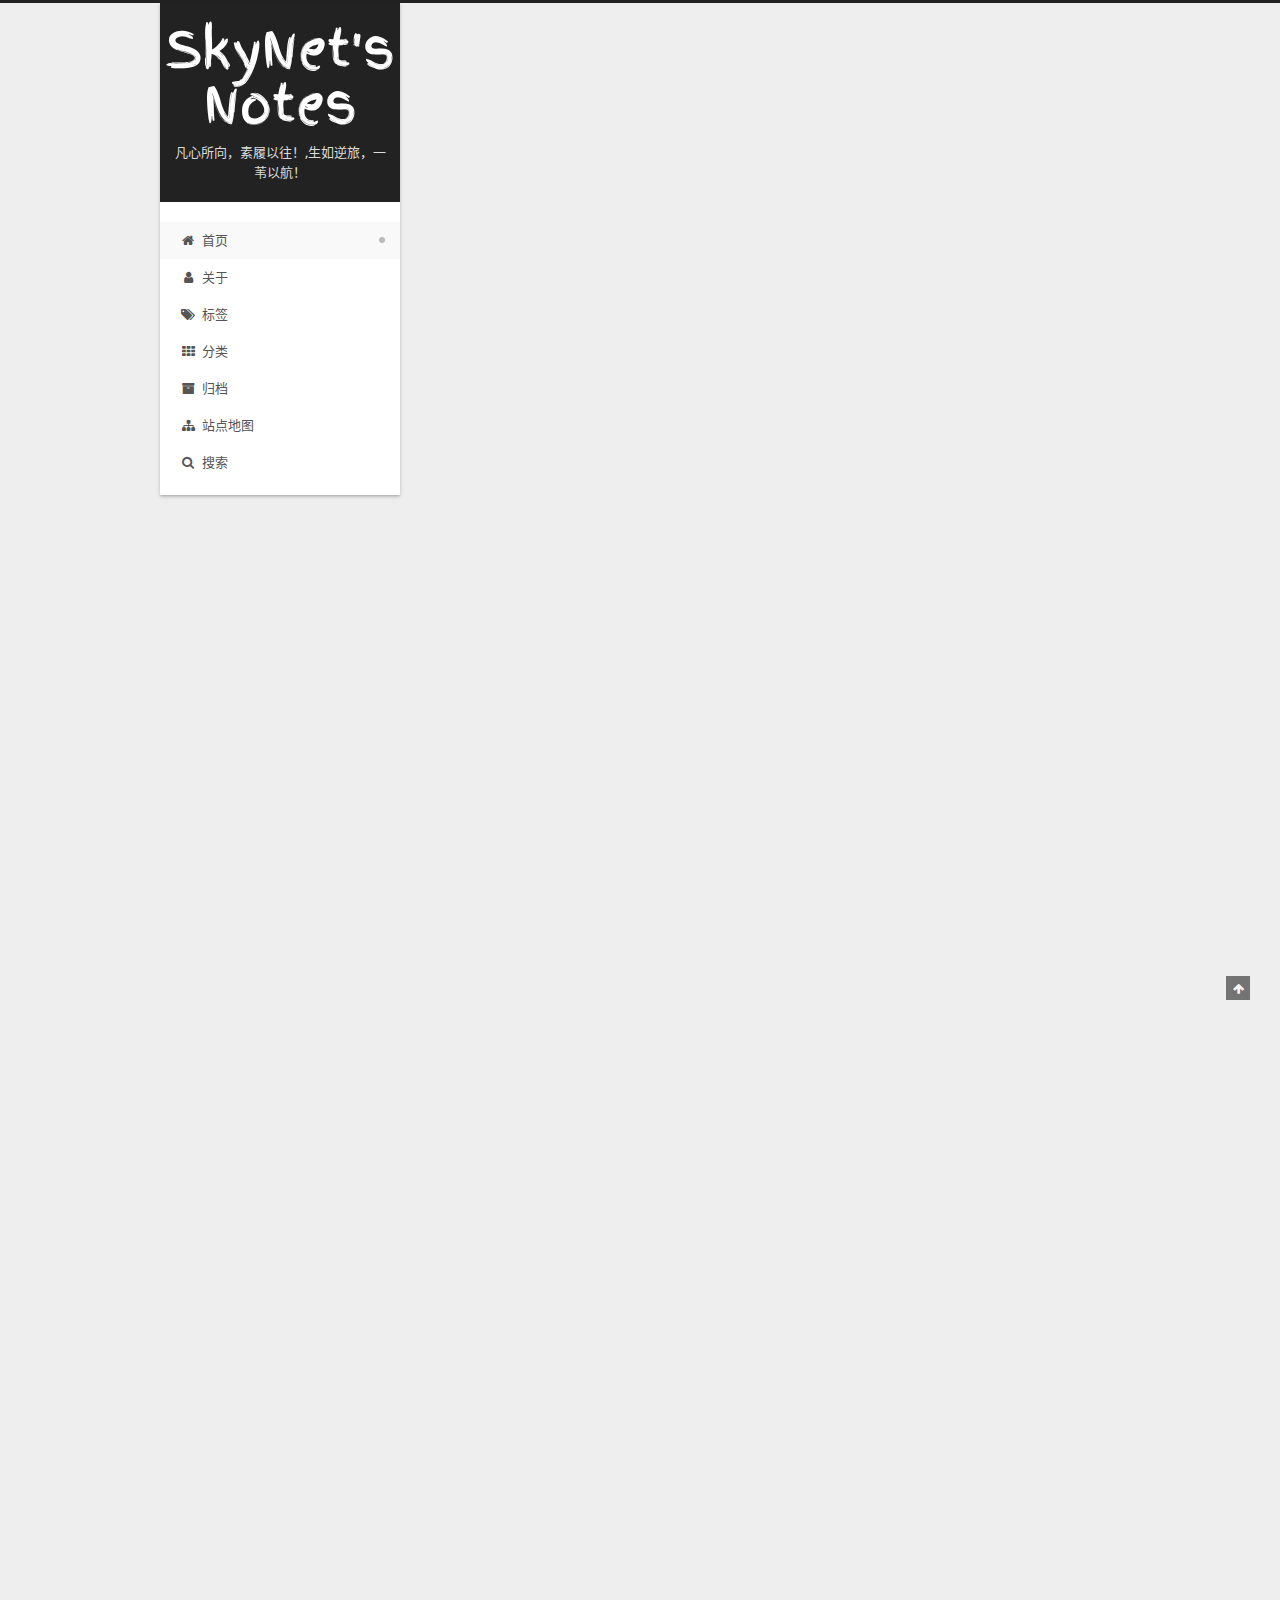
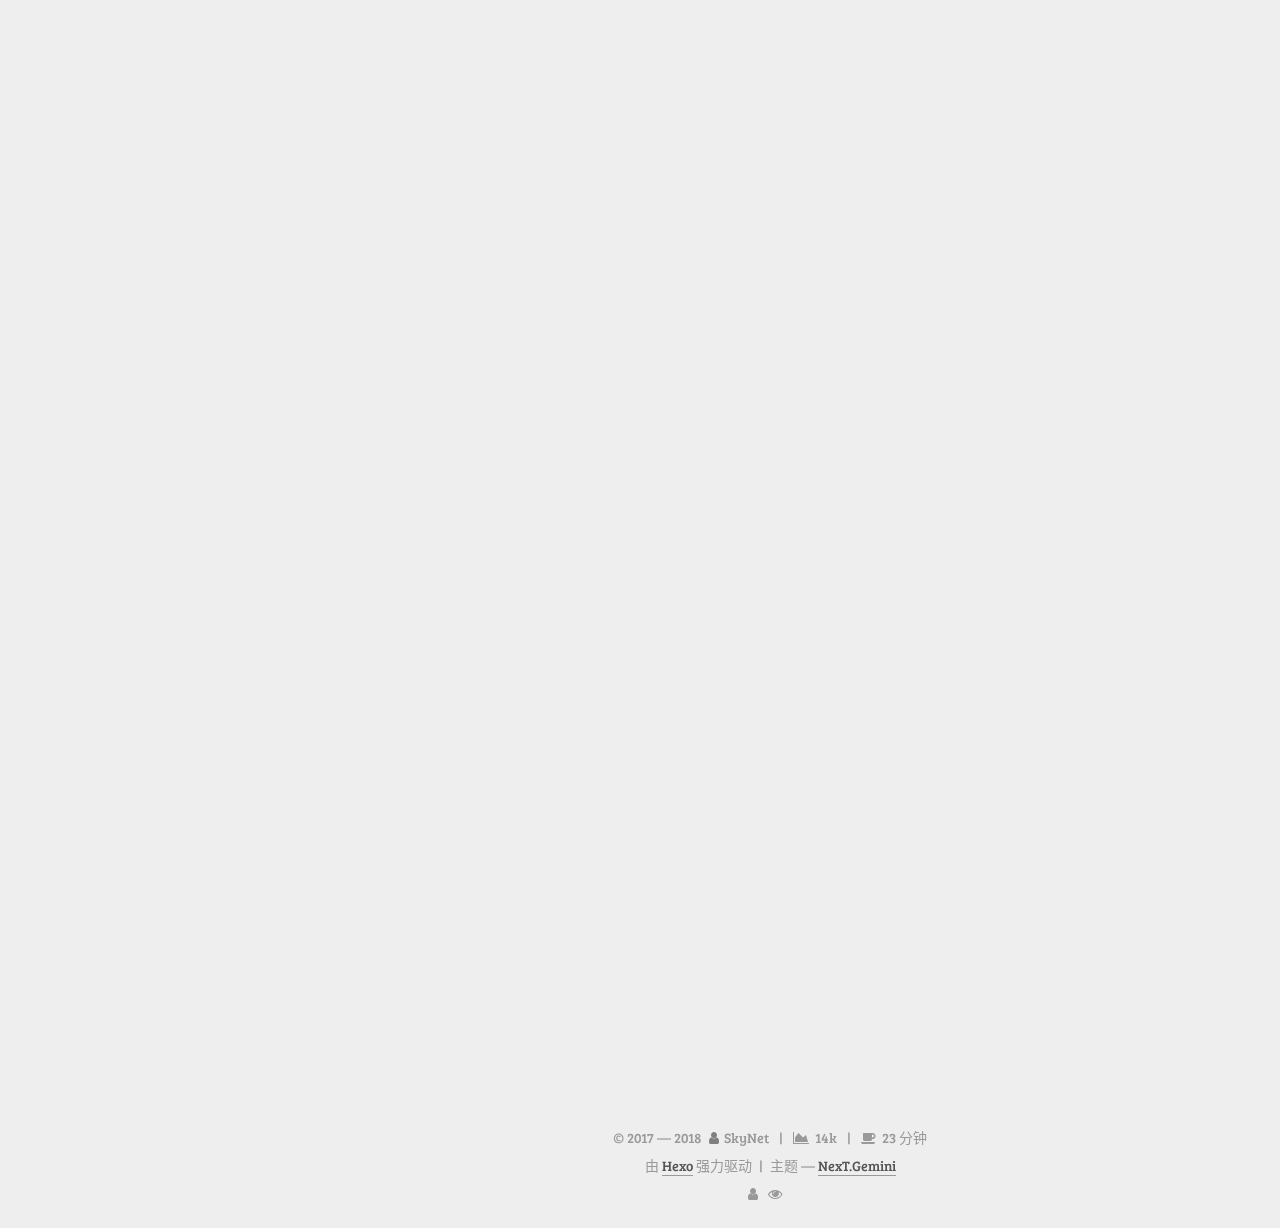
==== commit 055fd09c: "Site updated: 2018-06-21 18:47:59" ====
--- a/index.html
+++ b/index.html
@@ -1,4 +1,4 @@
-<!DOCTYPE html><html class="theme-next gemini use-motion" lang="zh-CN"><head><meta charset="UTF-8"><meta http-equiv="X-UA-Compatible" content="IE=edge"><meta name="viewport" content="width=device-width,initial-scale=1,maximum-scale=2"><meta name="theme-color" content="#222"><meta http-equiv="Cache-Control" content="no-transform"><meta http-equiv="Cache-Control" content="no-siteapp"><link href="//fonts.cat.net/css?family=Bree Serif:300,300italic,400,400italic,700,700italic|Bree Serif:300,300italic,400,400italic,700,700italic|Roboto Slab:300,300italic,400,400italic,700,700italic|Finger Paint:300,300italic,400,400italic,700,700italic|PT Mono:300,300italic,400,400italic,700,700italic&subset=latin,latin-ext" rel="stylesheet" type="text/css"><link href="/lib/font-awesome/css/font-awesome.min.css?v=4.6.2" rel="stylesheet" type="text/css"><link href="/css/main.css?v=6.3.0" rel="stylesheet" type="text/css"><link rel="apple-touch-icon" sizes="180x180" href="/images/apple-touch-icon-next.png?v=6.3.0"><link rel="icon" type="image/png" sizes="32x32" href="/images/favicon-32x32-next.png?v=6.3.0"><link rel="icon" type="image/png" sizes="16x16" href="/images/favicon-16x16-next.png?v=6.3.0"><link rel="mask-icon" href="/images/logo.svg?v=6.3.0" color="#222"><script type="text/javascript" id="hexo.configurations">var NexT=window.NexT||{},CONFIG={root:"/",scheme:"Gemini",version:"6.3.0",sidebar:{position:"left",display:"post",offset:12,b2t:!1,scrollpercent:!1,onmobile:!1},fancybox:!1,fastclick:!1,lazyload:!1,tabs:!0,motion:{enable:!0,async:!1,transition:{post_block:"fadeIn",post_header:"slideDownIn",post_body:"slideDownIn",coll_header:"slideLeftIn",sidebar:"slideUpIn"}},algolia:{applicationID:"",apiKey:"",indexName:"",hits:{per_page:10},labels:{input_placeholder:"Search for Posts",hits_empty:"We didn't find any results for the search: ${query}",hits_stats:"${hits} results found in ${time} ms"}}}</script><meta name="description" content="嘿嘿、哈哈、嘿嘿"><meta name="keywords" content="Linux、虚拟化、Network、"><meta property="og:type" content="website"><meta property="og:title" content="SkyNet&#39;s Notes"><meta property="og:url" content="http://www.dpoint.cc/index.html"><meta property="og:site_name" content="SkyNet&#39;s Notes"><meta property="og:description" content="嘿嘿、哈哈、嘿嘿"><meta property="og:locale" content="zh-CN"><meta name="twitter:card" content="summary"><meta name="twitter:title" content="SkyNet&#39;s Notes"><meta name="twitter:description" content="嘿嘿、哈哈、嘿嘿"><link rel="alternate" href="/atom.xml" title="SkyNet's Notes" type="application/atom+xml"><link rel="canonical" href="http://www.dpoint.cc/"><script type="text/javascript" id="page.configurations">CONFIG.page={sidebar:""}</script><title>SkyNet's Notes</title><noscript><style type="text/css">.sidebar-inner,.use-motion .brand,.use-motion .collection-title,.use-motion .comments,.use-motion .menu-item,.use-motion .motion-element,.use-motion .pagination,.use-motion .post-block,.use-motion .post-body,.use-motion .post-header{opacity:initial}.use-motion .logo,.use-motion .site-subtitle,.use-motion .site-title{opacity:initial;top:initial}.logo-line-after i{right:initial}</style></noscript><link rel="stylesheet" href="/css/prism-atom-dark.css" type="text/css"></head><body itemscope itemtype="http://schema.org/WebPage" lang="zh-CN"><div class="container sidebar-position-left page-home"><div class="headband"></div><header id="header" class="header" itemscope itemtype="http://schema.org/WPHeader"><div class="header-inner"><div class="site-brand-wrapper"><div class="site-meta"><div class="custom-logo-site-title"><a href="/" class="brand" rel="start"><span class="logo-line-before"><i></i></span> <span class="site-title">SkyNet's Notes</span> <span class="logo-line-after"><i></i></span></a></div><h1 class="site-subtitle" itemprop="description">凡心所向，素履以往！,生如逆旅，一苇以航！</h1></div><div class="site-nav-toggle"><button aria-label="切换导航栏"><span class="btn-bar"></span> <span class="btn-bar"></span> <span class="btn-bar"></span></button></div></div><nav class="site-nav"><ul id="menu" class="menu"><li class="menu-item menu-item-home menu-item-active"><a href="/" rel="section"><i class="menu-item-icon fa fa-fw fa-home"></i><br>首页</a></li><li class="menu-item menu-item-about"><a href="/about/" rel="section"><i class="menu-item-icon fa fa-fw fa-user"></i><br>关于</a></li><li class="menu-item menu-item-tags"><a href="/tags/" rel="section"><i class="menu-item-icon fa fa-fw fa-tags"></i><br>标签</a></li><li class="menu-item menu-item-categories"><a href="/categories/" rel="section"><i class="menu-item-icon fa fa-fw fa-th"></i><br>分类</a></li><li class="menu-item menu-item-archives"><a href="/archives/" rel="section"><i class="menu-item-icon fa fa-fw fa-archive"></i><br>归档</a></li><li class="menu-item menu-item-sitemap"><a href="/sitemap.xml" rel="section"><i class="menu-item-icon fa fa-fw fa-sitemap"></i><br>站点地图</a></li><li class="menu-item menu-item-search"><a href="javascript:;" class="popup-trigger"><i class="menu-item-icon fa fa-search fa-fw"></i><br>搜索</a></li></ul><div class="site-search"><div class="popup search-popup local-search-popup"><div class="local-search-header clearfix"><span class="search-icon"><i class="fa fa-search"></i> </span><span class="popup-btn-close"><i class="fa fa-times-circle"></i></span><div class="local-search-input-wrapper"><input autocomplete="off" placeholder="搜索..." spellcheck="false" type="text" id="local-search-input"></div></div><div id="local-search-result"></div></div></div></nav></div></header><main id="main" class="main"><div class="main-inner"><div class="content-wrap"><div id="content" class="content"><section id="posts" class="posts-expand"><article class="post post-type-normal" itemscope itemtype="http://schema.org/Article"><div class="post-block"><link itemprop="mainEntityOfPage" href="http://www.dpoint.cc/2017/12/26/Linux之HA高可用集群/"><span hidden itemprop="author" itemscope itemtype="http://schema.org/Person"><meta itemprop="name" content="SkyNet"><meta itemprop="description" content="嘿嘿、哈哈、嘿嘿"><meta itemprop="image" content="/images/avatar.jpg"></span><span hidden itemprop="publisher" itemscope itemtype="http://schema.org/Organization"><meta itemprop="name" content="SkyNet's Notes"></span><header class="post-header"><h2 class="post-title" itemprop="name headline"><a class="post-title-link" href="/2017/12/26/Linux之HA高可用集群/" itemprop="url">Redhat HA高可用集群架设</a></h2><div class="post-meta"><span class="post-time"><span class="post-meta-item-icon"><i class="fa fa-calendar-o"></i> </span><span class="post-meta-item-text">发表于</span> <time title="创建时间：2017-12-26 20:32:45" itemprop="dateCreated datePublished" datetime="2017-12-26T20:32:45+08:00">2017-12-26</time> </span><span id="/2017/12/26/Linux之HA高可用集群/" class="leancloud_visitors" data-flag-title="Redhat HA高可用集群架设"><span class="post-meta-divider">|</span> <span class="post-meta-item-icon"><i class="fa fa-eye"></i> </span><span class="post-meta-item-text">阅读次数：</span> <span class="leancloud-visitors-count"></span></span><div class="post-symbolscount"><span class="post-meta-item-icon"><i class="fa fa-file-word-o"></i> </span><span class="post-meta-item-text">本文字数：</span> <span title="本文字数">382</span> <span class="post-meta-divider">|</span> <span class="post-meta-item-icon"><i class="fa fa-clock-o"></i> </span><span class="post-meta-item-text">阅读时长 &asymp;</span> <span title="阅读时长">1 分钟</span></div></div></header><div class="post-body" itemprop="articleBody"><p>echo ‘192.168.8.100 node001’ &gt;&gt; /etc/hosts<br>echo ‘192.168.8.101 node002’ &gt;&gt; /etc/hosts<br>echo ‘192.168.8.102 node003’ &gt;&gt; /etc/hosts</p><div class="post-button text-center"><a class="btn" href="/2017/12/26/Linux之HA高可用集群/#more" rel="contents">阅读全文 &raquo;</a></div></div><footer class="post-footer"><div class="post-eof"></div></footer></div></article><article class="post post-type-normal" itemscope itemtype="http://schema.org/Article"><div class="post-block"><link itemprop="mainEntityOfPage" href="http://www.dpoint.cc/2017/12/26/Oracle之Linux环境安装/"><span hidden itemprop="author" itemscope itemtype="http://schema.org/Person"><meta itemprop="name" content="SkyNet"><meta itemprop="description" content="嘿嘿、哈哈、嘿嘿"><meta itemprop="image" content="/images/avatar.jpg"></span><span hidden itemprop="publisher" itemscope itemtype="http://schema.org/Organization"><meta itemprop="name" content="SkyNet's Notes"></span><header class="post-header"><h2 class="post-title" itemprop="name headline"><a class="post-title-link" href="/2017/12/26/Oracle之Linux环境安装/" itemprop="url">Oracle之Linux（redhat）环境下安装</a></h2><div class="post-meta"><span class="post-time"><span class="post-meta-item-icon"><i class="fa fa-calendar-o"></i> </span><span class="post-meta-item-text">发表于</span> <time title="创建时间：2017-12-26 20:32:45" itemprop="dateCreated datePublished" datetime="2017-12-26T20:32:45+08:00">2017-12-26</time> </span><span id="/2017/12/26/Oracle之Linux环境安装/" class="leancloud_visitors" data-flag-title="Oracle之Linux（redhat）环境下安装"><span class="post-meta-divider">|</span> <span class="post-meta-item-icon"><i class="fa fa-eye"></i> </span><span class="post-meta-item-text">阅读次数：</span> <span class="leancloud-visitors-count"></span></span><div class="post-symbolscount"><span class="post-meta-item-icon"><i class="fa fa-file-word-o"></i> </span><span class="post-meta-item-text">本文字数：</span> <span title="本文字数">7.9k</span> <span class="post-meta-divider">|</span> <span class="post-meta-item-icon"><i class="fa fa-clock-o"></i> </span><span class="post-meta-item-text">阅读时长 &asymp;</span> <span title="阅读时长">13 分钟</span></div></div></header><div class="post-body" itemprop="articleBody"><h1 id="RedHat6-X安装Oracle-12-2"><a href="#RedHat6-X安装Oracle-12-2" class="headerlink" title="RedHat6.X安装Oracle 12.2"></a>RedHat6.X安装Oracle 12.2</h1><h2 id="本文系统环境及软件版本"><a href="#本文系统环境及软件版本" class="headerlink" title="本文系统环境及软件版本"></a>本文系统环境及软件版本</h2><ul><li>Oracle Database 12c Enterprise Edition Release 12.2.0.1.0 - 64bit Production</li><li>Red Hat Enterprise Linux Server release 6.5 (Santiago)</li></ul><div class="post-button text-center"><a class="btn" href="/2017/12/26/Oracle之Linux环境安装/#more" rel="contents">阅读全文 &raquo;</a></div></div><footer class="post-footer"><div class="post-eof"></div></footer></div></article><article class="post post-type-normal" itemscope itemtype="http://schema.org/Article"><div class="post-block"><link itemprop="mainEntityOfPage" href="http://www.dpoint.cc/2017/12/26/Linux之时间服务/"><span hidden itemprop="author" itemscope itemtype="http://schema.org/Person"><meta itemprop="name" content="SkyNet"><meta itemprop="description" content="嘿嘿、哈哈、嘿嘿"><meta itemprop="image" content="/images/avatar.jpg"></span><span hidden itemprop="publisher" itemscope itemtype="http://schema.org/Organization"><meta itemprop="name" content="SkyNet's Notes"></span><header class="post-header"><h2 class="post-title" itemprop="name headline"><a class="post-title-link" href="/2017/12/26/Linux之时间服务/" itemprop="url">Linux之时间服务器配置</a></h2><div class="post-meta"><span class="post-time"><span class="post-meta-item-icon"><i class="fa fa-calendar-o"></i> </span><span class="post-meta-item-text">发表于</span> <time title="创建时间：2017-12-26 20:32:45" itemprop="dateCreated datePublished" datetime="2017-12-26T20:32:45+08:00">2017-12-26</time> </span><span id="/2017/12/26/Linux之时间服务/" class="leancloud_visitors" data-flag-title="Linux之时间服务器配置"><span class="post-meta-divider">|</span> <span class="post-meta-item-icon"><i class="fa fa-eye"></i> </span><span class="post-meta-item-text">阅读次数：</span> <span class="leancloud-visitors-count"></span></span><div class="post-symbolscount"><span class="post-meta-item-icon"><i class="fa fa-file-word-o"></i> </span><span class="post-meta-item-text">本文字数：</span> <span title="本文字数">5.2k</span> <span class="post-meta-divider">|</span> <span class="post-meta-item-icon"><i class="fa fa-clock-o"></i> </span><span class="post-meta-item-text">阅读时长 &asymp;</span> <span title="阅读时长">9 分钟</span></div></div></header><div class="post-body" itemprop="articleBody"><h1 id="服务器配置"><a href="#服务器配置" class="headerlink" title="服务器配置"></a>服务器配置</h1><h2 id="系统环境配置"><a href="#系统环境配置" class="headerlink" title="系统环境配置"></a>系统环境配置</h2><p>保存以下参数到<strong>ntp.sh</strong>,以root用户执行.</p><blockquote><p>chmod +x ntp.sh</p></blockquote><pre><code>#!/bin/sh
+<!DOCTYPE html><html class="theme-next gemini use-motion" lang="zh-CN"><head><meta charset="UTF-8"><meta http-equiv="X-UA-Compatible" content="IE=edge"><meta name="viewport" content="width=device-width,initial-scale=1,maximum-scale=2"><meta name="theme-color" content="#222"><meta http-equiv="Cache-Control" content="no-transform"><meta http-equiv="Cache-Control" content="no-siteapp"><link href="//fonts.cat.net/css?family=Bree Serif:300,300italic,400,400italic,700,700italic|Bree Serif:300,300italic,400,400italic,700,700italic|Roboto Slab:300,300italic,400,400italic,700,700italic|Finger Paint:300,300italic,400,400italic,700,700italic|PT Mono:300,300italic,400,400italic,700,700italic&subset=latin,latin-ext" rel="stylesheet" type="text/css"><link href="/lib/font-awesome/css/font-awesome.min.css?v=4.6.2" rel="stylesheet" type="text/css"><link href="/css/main.css?v=6.3.0" rel="stylesheet" type="text/css"><link rel="apple-touch-icon" sizes="180x180" href="/images/apple-touch-icon-next.png?v=6.3.0"><link rel="icon" type="image/png" sizes="32x32" href="/images/favicon-32x32-next.png?v=6.3.0"><link rel="icon" type="image/png" sizes="16x16" href="/images/favicon-16x16-next.png?v=6.3.0"><link rel="mask-icon" href="/images/logo.svg?v=6.3.0" color="#222"><script type="text/javascript" id="hexo.configurations">var NexT=window.NexT||{},CONFIG={root:"/",scheme:"Gemini",version:"6.3.0",sidebar:{position:"left",display:"post",offset:12,b2t:!1,scrollpercent:!1,onmobile:!1},fancybox:!1,fastclick:!1,lazyload:!1,tabs:!0,motion:{enable:!0,async:!1,transition:{post_block:"fadeIn",post_header:"slideDownIn",post_body:"slideDownIn",coll_header:"slideLeftIn",sidebar:"slideUpIn"}},algolia:{applicationID:"",apiKey:"",indexName:"",hits:{per_page:10},labels:{input_placeholder:"Search for Posts",hits_empty:"We didn't find any results for the search: ${query}",hits_stats:"${hits} results found in ${time} ms"}}}</script><meta name="description" content="嘿嘿、哈哈、嘿嘿"><meta name="keywords" content="Linux、虚拟化、Network、"><meta property="og:type" content="website"><meta property="og:title" content="SkyNet&#39;s Notes"><meta property="og:url" content="http://www.dpoint.cc/index.html"><meta property="og:site_name" content="SkyNet&#39;s Notes"><meta property="og:description" content="嘿嘿、哈哈、嘿嘿"><meta property="og:locale" content="zh-CN"><meta name="twitter:card" content="summary"><meta name="twitter:title" content="SkyNet&#39;s Notes"><meta name="twitter:description" content="嘿嘿、哈哈、嘿嘿"><link rel="alternate" href="/atom.xml" title="SkyNet's Notes" type="application/atom+xml"><link rel="canonical" href="http://www.dpoint.cc/"><script type="text/javascript" id="page.configurations">CONFIG.page={sidebar:""}</script><title>SkyNet's Notes</title><noscript><style type="text/css">.sidebar-inner,.use-motion .brand,.use-motion .collection-title,.use-motion .comments,.use-motion .menu-item,.use-motion .motion-element,.use-motion .pagination,.use-motion .post-block,.use-motion .post-body,.use-motion .post-header{opacity:initial}.use-motion .logo,.use-motion .site-subtitle,.use-motion .site-title{opacity:initial;top:initial}.logo-line-after i{right:initial}</style></noscript><link rel="stylesheet" href="/css/prism-atom-dark.css" type="text/css"></head><body itemscope itemtype="http://schema.org/WebPage" lang="zh-CN"><div class="container sidebar-position-left page-home"><div class="headband"></div><header id="header" class="header" itemscope itemtype="http://schema.org/WPHeader"><div class="header-inner"><div class="site-brand-wrapper"><div class="site-meta"><div class="custom-logo-site-title"><a href="/" class="brand" rel="start"><span class="logo-line-before"><i></i></span> <span class="site-title">SkyNet's Notes</span> <span class="logo-line-after"><i></i></span></a></div><h1 class="site-subtitle" itemprop="description">凡心所向，素履以往！,生如逆旅，一苇以航！</h1></div><div class="site-nav-toggle"><button aria-label="切换导航栏"><span class="btn-bar"></span> <span class="btn-bar"></span> <span class="btn-bar"></span></button></div></div><nav class="site-nav"><ul id="menu" class="menu"><li class="menu-item menu-item-home menu-item-active"><a href="/" rel="section"><i class="menu-item-icon fa fa-fw fa-home"></i><br>首页</a></li><li class="menu-item menu-item-about"><a href="/about/" rel="section"><i class="menu-item-icon fa fa-fw fa-user"></i><br>关于</a></li><li class="menu-item menu-item-tags"><a href="/tags/" rel="section"><i class="menu-item-icon fa fa-fw fa-tags"></i><br>标签</a></li><li class="menu-item menu-item-categories"><a href="/categories/" rel="section"><i class="menu-item-icon fa fa-fw fa-th"></i><br>分类</a></li><li class="menu-item menu-item-archives"><a href="/archives/" rel="section"><i class="menu-item-icon fa fa-fw fa-archive"></i><br>归档</a></li><li class="menu-item menu-item-sitemap"><a href="/sitemap.xml" rel="section"><i class="menu-item-icon fa fa-fw fa-sitemap"></i><br>站点地图</a></li><li class="menu-item menu-item-search"><a href="javascript:;" class="popup-trigger"><i class="menu-item-icon fa fa-search fa-fw"></i><br>搜索</a></li></ul><div class="site-search"><div class="popup search-popup local-search-popup"><div class="local-search-header clearfix"><span class="search-icon"><i class="fa fa-search"></i> </span><span class="popup-btn-close"><i class="fa fa-times-circle"></i></span><div class="local-search-input-wrapper"><input autocomplete="off" placeholder="搜索..." spellcheck="false" type="text" id="local-search-input"></div></div><div id="local-search-result"></div></div></div></nav></div></header><main id="main" class="main"><div class="main-inner"><div class="content-wrap"><div id="content" class="content"><section id="posts" class="posts-expand"><article class="post post-type-normal" itemscope itemtype="http://schema.org/Article"><div class="post-block"><link itemprop="mainEntityOfPage" href="http://www.dpoint.cc/2017/12/26/Linux之HA高可用集群/"><span hidden itemprop="author" itemscope itemtype="http://schema.org/Person"><meta itemprop="name" content="SkyNet"><meta itemprop="description" content="嘿嘿、哈哈、嘿嘿"><meta itemprop="image" content="/images/avatar.jpg"></span><span hidden itemprop="publisher" itemscope itemtype="http://schema.org/Organization"><meta itemprop="name" content="SkyNet's Notes"></span><header class="post-header"><h2 class="post-title" itemprop="name headline"><a class="post-title-link" href="/2017/12/26/Linux之HA高可用集群/" itemprop="url">Redhat HA高可用集群架设</a></h2><div class="post-meta"><span class="post-time"><span class="post-meta-item-icon"><i class="fa fa-calendar-o"></i> </span><span class="post-meta-item-text">发表于</span> <time title="创建时间：2017-12-26 20:32:45" itemprop="dateCreated datePublished" datetime="2017-12-26T20:32:45+08:00">2017-12-26</time> </span><span id="/2017/12/26/Linux之HA高可用集群/" class="leancloud_visitors" data-flag-title="Redhat HA高可用集群架设"><span class="post-meta-divider">|</span> <span class="post-meta-item-icon"><i class="fa fa-eye"></i> </span><span class="post-meta-item-text">阅读次数：</span> <span class="leancloud-visitors-count"></span></span><div class="post-symbolscount"><span class="post-meta-item-icon"><i class="fa fa-file-word-o"></i> </span><span class="post-meta-item-text">本文字数：</span> <span title="本文字数">382</span> <span class="post-meta-divider">|</span> <span class="post-meta-item-icon"><i class="fa fa-clock-o"></i> </span><span class="post-meta-item-text">阅读时长 &asymp;</span> <span title="阅读时长">1 分钟</span></div></div></header><div class="post-body" itemprop="articleBody"><p>echo ‘192.168.8.100 node001’ &gt;&gt; /etc/hosts<br>echo ‘192.168.8.101 node002’ &gt;&gt; /etc/hosts<br>echo ‘192.168.8.102 node003’ &gt;&gt; /etc/hosts</p><div class="post-button text-center"><a class="btn" href="/2017/12/26/Linux之HA高可用集群/#more" rel="contents">阅读全文 &raquo;</a></div></div><footer class="post-footer"><div class="post-eof"></div></footer></div></article><article class="post post-type-normal" itemscope itemtype="http://schema.org/Article"><div class="post-block"><link itemprop="mainEntityOfPage" href="http://www.dpoint.cc/2017/12/26/Linux之时间服务/"><span hidden itemprop="author" itemscope itemtype="http://schema.org/Person"><meta itemprop="name" content="SkyNet"><meta itemprop="description" content="嘿嘿、哈哈、嘿嘿"><meta itemprop="image" content="/images/avatar.jpg"></span><span hidden itemprop="publisher" itemscope itemtype="http://schema.org/Organization"><meta itemprop="name" content="SkyNet's Notes"></span><header class="post-header"><h2 class="post-title" itemprop="name headline"><a class="post-title-link" href="/2017/12/26/Linux之时间服务/" itemprop="url">Linux之时间服务器配置</a></h2><div class="post-meta"><span class="post-time"><span class="post-meta-item-icon"><i class="fa fa-calendar-o"></i> </span><span class="post-meta-item-text">发表于</span> <time title="创建时间：2017-12-26 20:32:45" itemprop="dateCreated datePublished" datetime="2017-12-26T20:32:45+08:00">2017-12-26</time> </span><span id="/2017/12/26/Linux之时间服务/" class="leancloud_visitors" data-flag-title="Linux之时间服务器配置"><span class="post-meta-divider">|</span> <span class="post-meta-item-icon"><i class="fa fa-eye"></i> </span><span class="post-meta-item-text">阅读次数：</span> <span class="leancloud-visitors-count"></span></span><div class="post-symbolscount"><span class="post-meta-item-icon"><i class="fa fa-file-word-o"></i> </span><span class="post-meta-item-text">本文字数：</span> <span title="本文字数">5.2k</span> <span class="post-meta-divider">|</span> <span class="post-meta-item-icon"><i class="fa fa-clock-o"></i> </span><span class="post-meta-item-text">阅读时长 &asymp;</span> <span title="阅读时长">9 分钟</span></div></div></header><div class="post-body" itemprop="articleBody"><h1 id="服务器配置"><a href="#服务器配置" class="headerlink" title="服务器配置"></a>服务器配置</h1><h2 id="系统环境配置"><a href="#系统环境配置" class="headerlink" title="系统环境配置"></a>系统环境配置</h2><p>保存以下参数到<strong>ntp.sh</strong>,以root用户执行.</p><blockquote><p>chmod +x ntp.sh</p></blockquote><pre><code>#!/bin/sh
 rm /etc/localtime
 ln -sf /usr/share/zoneinfo/Asia/Shanghai /etc/localtime
 echo &apos;ZONE=&quot;Asia/Shanghai&quot;&apos; &gt;/etc/timezone
@@ -8,7 +8,7 @@
 echo &apos;ntpdate -bu 172.255.246.13&apos; &gt;&gt;/etc/rc.local
 echo &apos;ntpdate -bu 85.199.214.101&apos; &gt;&gt;/etc/rc.local
 echo &apos;ntpdate -bu 85.199.214.100&apos; &gt;&gt;/etc/rc.local
-</code></pre><div class="post-button text-center"><a class="btn" href="/2017/12/26/Linux之时间服务/#more" rel="contents">阅读全文 &raquo;</a></div></div><footer class="post-footer"><div class="post-eof"></div></footer></div></article><article class="post post-type-normal" itemscope itemtype="http://schema.org/Article"><div class="post-block"><link itemprop="mainEntityOfPage" href="http://www.dpoint.cc/2017/12/24/hello-world/"><span hidden itemprop="author" itemscope itemtype="http://schema.org/Person"><meta itemprop="name" content="SkyNet"><meta itemprop="description" content="嘿嘿、哈哈、嘿嘿"><meta itemprop="image" content="/images/avatar.jpg"></span><span hidden itemprop="publisher" itemscope itemtype="http://schema.org/Organization"><meta itemprop="name" content="SkyNet's Notes"></span><header class="post-header"><h2 class="post-title" itemprop="name headline"><a class="post-title-link" href="/2017/12/24/hello-world/" itemprop="url">Hello World</a></h2><div class="post-meta"><span class="post-time"><span class="post-meta-item-icon"><i class="fa fa-calendar-o"></i> </span><span class="post-meta-item-text">发表于</span> <time title="创建时间：2017-12-24 17:32:45" itemprop="dateCreated datePublished" datetime="2017-12-24T17:32:45+08:00">2017-12-24</time> </span><span id="/2017/12/24/hello-world/" class="leancloud_visitors" data-flag-title="Hello World"><span class="post-meta-divider">|</span> <span class="post-meta-item-icon"><i class="fa fa-eye"></i> </span><span class="post-meta-item-text">阅读次数：</span> <span class="leancloud-visitors-count"></span></span><div class="post-symbolscount"><span class="post-meta-item-icon"><i class="fa fa-file-word-o"></i> </span><span class="post-meta-item-text">本文字数：</span> <span title="本文字数">421</span> <span class="post-meta-divider">|</span> <span class="post-meta-item-icon"><i class="fa fa-clock-o"></i> </span><span class="post-meta-item-text">阅读时长 &asymp;</span> <span title="阅读时长">1 分钟</span></div></div></header><div class="post-body" itemprop="articleBody"><p>Welcome to <a href="https://hexo.io/" target="_blank" rel="noopener">Hexo</a>! This is your very first post. Check <a href="https://hexo.io/docs/" target="_blank" rel="noopener">documentation</a> for more info. If you get any problems when using Hexo, you can find the answer in <a href="https://hexo.io/docs/troubleshooting.html" target="_blank" rel="noopener">troubleshooting</a> or you can ask me on <a href="https://github.com/hexojs/hexo/issues" target="_blank" rel="noopener">GitHub</a>.</p><h2 id="Quick-Start"><a href="#Quick-Start" class="headerlink" title="Quick Start"></a>Quick Start</h2><h3 id="Create-a-new-post"><a href="#Create-a-new-post" class="headerlink" title="Create a new post"></a>Create a new post</h3><figure class="highlight bash"><table><tr><td class="gutter"><pre><span class="line">1</span><br></pre></td><td class="code"><pre><span class="line">$ hexo new <span class="string">"My New Post"</span></span><br></pre></td></tr></table></figure><p>More info: <a href="https://hexo.io/docs/writing.html" target="_blank" rel="noopener">Writing</a></p><h3 id="Run-server"><a href="#Run-server" class="headerlink" title="Run server"></a>Run server</h3><figure class="highlight bash"><table><tr><td class="gutter"><pre><span class="line">1</span><br></pre></td><td class="code"><pre><span class="line">$ hexo server</span><br></pre></td></tr></table></figure><p>More info: <a href="https://hexo.io/docs/server.html" target="_blank" rel="noopener">Server</a></p><h3 id="Generate-static-files"><a href="#Generate-static-files" class="headerlink" title="Generate static files"></a>Generate static files</h3><figure class="highlight bash"><table><tr><td class="gutter"><pre><span class="line">1</span><br></pre></td><td class="code"><pre><span class="line">$ hexo generate</span><br></pre></td></tr></table></figure><p>More info: <a href="https://hexo.io/docs/generating.html" target="_blank" rel="noopener">Generating</a></p><h3 id="Deploy-to-remote-sites"><a href="#Deploy-to-remote-sites" class="headerlink" title="Deploy to remote sites"></a>Deploy to remote sites</h3><figure class="highlight bash"><table><tr><td class="gutter"><pre><span class="line">1</span><br></pre></td><td class="code"><pre><span class="line">$ hexo deploy</span><br></pre></td></tr></table></figure><p>More info: <a href="https://hexo.io/docs/deployment.html" target="_blank" rel="noopener">Deployment</a></p></div><footer class="post-footer"><div class="post-eof"></div></footer></div></article></section></div></div><div class="sidebar-toggle"><div class="sidebar-toggle-line-wrap"><span class="sidebar-toggle-line sidebar-toggle-line-first"></span> <span class="sidebar-toggle-line sidebar-toggle-line-middle"></span> <span class="sidebar-toggle-line sidebar-toggle-line-last"></span></div></div><aside id="sidebar" class="sidebar"><div class="sidebar-inner"><section class="site-overview-wrap sidebar-panel sidebar-panel-active"><div class="site-overview"><div class="site-author motion-element" itemprop="author" itemscope itemtype="http://schema.org/Person"><img class="site-author-image" itemprop="image" src="/images/avatar.jpg" alt="SkyNet"><p class="site-author-name" itemprop="name">SkyNet</p><p class="site-description motion-element" itemprop="description">嘿嘿、哈哈、嘿嘿</p></div><nav class="site-state motion-element"><div class="site-state-item site-state-posts"><a href="/archives/"><span class="site-state-item-count">4</span> <span class="site-state-item-name">日志</span></a></div></nav><div class="feed-link motion-element"><a href="/atom.xml" rel="alternate"><i class="fa fa-rss"></i> RSS</a></div></div></section></div></aside></div></main><footer id="footer" class="footer"><div class="footer-inner"><div class="copyright">&copy; 2017 &mdash; <span itemprop="copyrightYear">2018</span> <span class="with-love" id="animate"><i class="fa fa-user"></i> </span><span class="author" itemprop="copyrightHolder">SkyNet</span> <span class="post-meta-divider">|</span> <span class="post-meta-item-icon"><i class="fa fa-area-chart"></i> </span><span title="站点总字数">14k</span> <span class="post-meta-divider">|</span> <span class="post-meta-item-icon"><i class="fa fa-coffee"></i> </span><span title="站点阅读时长">23 分钟</span></div><div class="powered-by">由 <a class="theme-link" target="_blank" rel="external nofollow" href="https://hexo.io">Hexo</a> 强力驱动</div><span class="post-meta-divider">|</span><div class="theme-info">主题 &mdash; <a class="theme-link" target="_blank" rel="external nofollow" href="https://theme-next.org">NexT.Gemini</a></div><div class="busuanzi-count"><script async src="https://dn-lbstatics.qbox.me/busuanzi/2.3/busuanzi.pure.mini.js"></script><span class="site-uv" title="总访客量"><i class="fa fa-user"></i> <span class="busuanzi-value" id="busuanzi_value_site_uv"></span> </span><span class="site-pv" title="总访问量"><i class="fa fa-eye"></i> <span class="busuanzi-value" id="busuanzi_value_site_pv"></span></span></div></div></footer><div class="back-to-top"><i class="fa fa-arrow-up"></i></div></div><script type="text/javascript">"[object Function]"!==Object.prototype.toString.call(window.Promise)&&(window.Promise=null)</script><script type="text/javascript" src="/lib/jquery/index.js?v=2.1.3"></script><script type="text/javascript" src="/lib/velocity/velocity.min.js?v=1.2.1"></script><script type="text/javascript" src="/lib/velocity/velocity.ui.min.js?v=1.2.1"></script><script type="text/javascript" src="/js/src/utils.js?v=6.3.0"></script><script type="text/javascript" src="/js/src/motion.js?v=6.3.0"></script><script type="text/javascript" src="/js/src/affix.js?v=6.3.0"></script><script type="text/javascript" src="/js/src/schemes/pisces.js?v=6.3.0"></script><script type="text/javascript" src="/js/src/bootstrap.js?v=6.3.0"></script><script type="text/javascript">// Popup Window;
+</code></pre><div class="post-button text-center"><a class="btn" href="/2017/12/26/Linux之时间服务/#more" rel="contents">阅读全文 &raquo;</a></div></div><footer class="post-footer"><div class="post-eof"></div></footer></div></article><article class="post post-type-normal" itemscope itemtype="http://schema.org/Article"><div class="post-block"><link itemprop="mainEntityOfPage" href="http://www.dpoint.cc/2017/12/26/Oracle之Linux环境安装/"><span hidden itemprop="author" itemscope itemtype="http://schema.org/Person"><meta itemprop="name" content="SkyNet"><meta itemprop="description" content="嘿嘿、哈哈、嘿嘿"><meta itemprop="image" content="/images/avatar.jpg"></span><span hidden itemprop="publisher" itemscope itemtype="http://schema.org/Organization"><meta itemprop="name" content="SkyNet's Notes"></span><header class="post-header"><h2 class="post-title" itemprop="name headline"><a class="post-title-link" href="/2017/12/26/Oracle之Linux环境安装/" itemprop="url">Oracle之Linux（redhat）环境下安装</a></h2><div class="post-meta"><span class="post-time"><span class="post-meta-item-icon"><i class="fa fa-calendar-o"></i> </span><span class="post-meta-item-text">发表于</span> <time title="创建时间：2017-12-26 20:32:45" itemprop="dateCreated datePublished" datetime="2017-12-26T20:32:45+08:00">2017-12-26</time> </span><span id="/2017/12/26/Oracle之Linux环境安装/" class="leancloud_visitors" data-flag-title="Oracle之Linux（redhat）环境下安装"><span class="post-meta-divider">|</span> <span class="post-meta-item-icon"><i class="fa fa-eye"></i> </span><span class="post-meta-item-text">阅读次数：</span> <span class="leancloud-visitors-count"></span></span><div class="post-symbolscount"><span class="post-meta-item-icon"><i class="fa fa-file-word-o"></i> </span><span class="post-meta-item-text">本文字数：</span> <span title="本文字数">7.9k</span> <span class="post-meta-divider">|</span> <span class="post-meta-item-icon"><i class="fa fa-clock-o"></i> </span><span class="post-meta-item-text">阅读时长 &asymp;</span> <span title="阅读时长">13 分钟</span></div></div></header><div class="post-body" itemprop="articleBody"><h1 id="RedHat6-X安装Oracle-12-2"><a href="#RedHat6-X安装Oracle-12-2" class="headerlink" title="RedHat6.X安装Oracle 12.2"></a>RedHat6.X安装Oracle 12.2</h1><h2 id="本文系统环境及软件版本"><a href="#本文系统环境及软件版本" class="headerlink" title="本文系统环境及软件版本"></a>本文系统环境及软件版本</h2><ul><li>Oracle Database 12c Enterprise Edition Release 12.2.0.1.0 - 64bit Production</li><li>Red Hat Enterprise Linux Server release 6.5 (Santiago)</li></ul><div class="post-button text-center"><a class="btn" href="/2017/12/26/Oracle之Linux环境安装/#more" rel="contents">阅读全文 &raquo;</a></div></div><footer class="post-footer"><div class="post-eof"></div></footer></div></article><article class="post post-type-normal" itemscope itemtype="http://schema.org/Article"><div class="post-block"><link itemprop="mainEntityOfPage" href="http://www.dpoint.cc/2017/12/24/hello-world/"><span hidden itemprop="author" itemscope itemtype="http://schema.org/Person"><meta itemprop="name" content="SkyNet"><meta itemprop="description" content="嘿嘿、哈哈、嘿嘿"><meta itemprop="image" content="/images/avatar.jpg"></span><span hidden itemprop="publisher" itemscope itemtype="http://schema.org/Organization"><meta itemprop="name" content="SkyNet's Notes"></span><header class="post-header"><h2 class="post-title" itemprop="name headline"><a class="post-title-link" href="/2017/12/24/hello-world/" itemprop="url">Hello World</a></h2><div class="post-meta"><span class="post-time"><span class="post-meta-item-icon"><i class="fa fa-calendar-o"></i> </span><span class="post-meta-item-text">发表于</span> <time title="创建时间：2017-12-24 17:32:45" itemprop="dateCreated datePublished" datetime="2017-12-24T17:32:45+08:00">2017-12-24</time> </span><span id="/2017/12/24/hello-world/" class="leancloud_visitors" data-flag-title="Hello World"><span class="post-meta-divider">|</span> <span class="post-meta-item-icon"><i class="fa fa-eye"></i> </span><span class="post-meta-item-text">阅读次数：</span> <span class="leancloud-visitors-count"></span></span><div class="post-symbolscount"><span class="post-meta-item-icon"><i class="fa fa-file-word-o"></i> </span><span class="post-meta-item-text">本文字数：</span> <span title="本文字数">421</span> <span class="post-meta-divider">|</span> <span class="post-meta-item-icon"><i class="fa fa-clock-o"></i> </span><span class="post-meta-item-text">阅读时长 &asymp;</span> <span title="阅读时长">1 分钟</span></div></div></header><div class="post-body" itemprop="articleBody"><p>Welcome to <a href="https://hexo.io/" target="_blank" rel="noopener">Hexo</a>! This is your very first post. Check <a href="https://hexo.io/docs/" target="_blank" rel="noopener">documentation</a> for more info. If you get any problems when using Hexo, you can find the answer in <a href="https://hexo.io/docs/troubleshooting.html" target="_blank" rel="noopener">troubleshooting</a> or you can ask me on <a href="https://github.com/hexojs/hexo/issues" target="_blank" rel="noopener">GitHub</a>.</p><h2 id="Quick-Start"><a href="#Quick-Start" class="headerlink" title="Quick Start"></a>Quick Start</h2><h3 id="Create-a-new-post"><a href="#Create-a-new-post" class="headerlink" title="Create a new post"></a>Create a new post</h3><figure class="highlight bash"><table><tr><td class="gutter"><pre><span class="line">1</span><br></pre></td><td class="code"><pre><span class="line">$ hexo new <span class="string">"My New Post"</span></span><br></pre></td></tr></table></figure><p>More info: <a href="https://hexo.io/docs/writing.html" target="_blank" rel="noopener">Writing</a></p><h3 id="Run-server"><a href="#Run-server" class="headerlink" title="Run server"></a>Run server</h3><figure class="highlight bash"><table><tr><td class="gutter"><pre><span class="line">1</span><br></pre></td><td class="code"><pre><span class="line">$ hexo server</span><br></pre></td></tr></table></figure><p>More info: <a href="https://hexo.io/docs/server.html" target="_blank" rel="noopener">Server</a></p><h3 id="Generate-static-files"><a href="#Generate-static-files" class="headerlink" title="Generate static files"></a>Generate static files</h3><figure class="highlight bash"><table><tr><td class="gutter"><pre><span class="line">1</span><br></pre></td><td class="code"><pre><span class="line">$ hexo generate</span><br></pre></td></tr></table></figure><p>More info: <a href="https://hexo.io/docs/generating.html" target="_blank" rel="noopener">Generating</a></p><h3 id="Deploy-to-remote-sites"><a href="#Deploy-to-remote-sites" class="headerlink" title="Deploy to remote sites"></a>Deploy to remote sites</h3><figure class="highlight bash"><table><tr><td class="gutter"><pre><span class="line">1</span><br></pre></td><td class="code"><pre><span class="line">$ hexo deploy</span><br></pre></td></tr></table></figure><p>More info: <a href="https://hexo.io/docs/deployment.html" target="_blank" rel="noopener">Deployment</a></p></div><footer class="post-footer"><div class="post-eof"></div></footer></div></article></section></div></div><div class="sidebar-toggle"><div class="sidebar-toggle-line-wrap"><span class="sidebar-toggle-line sidebar-toggle-line-first"></span> <span class="sidebar-toggle-line sidebar-toggle-line-middle"></span> <span class="sidebar-toggle-line sidebar-toggle-line-last"></span></div></div><aside id="sidebar" class="sidebar"><div class="sidebar-inner"><section class="site-overview-wrap sidebar-panel sidebar-panel-active"><div class="site-overview"><div class="site-author motion-element" itemprop="author" itemscope itemtype="http://schema.org/Person"><img class="site-author-image" itemprop="image" src="/images/avatar.jpg" alt="SkyNet"><p class="site-author-name" itemprop="name">SkyNet</p><p class="site-description motion-element" itemprop="description">嘿嘿、哈哈、嘿嘿</p></div><nav class="site-state motion-element"><div class="site-state-item site-state-posts"><a href="/archives/"><span class="site-state-item-count">4</span> <span class="site-state-item-name">日志</span></a></div></nav><div class="feed-link motion-element"><a href="/atom.xml" rel="alternate"><i class="fa fa-rss"></i> RSS</a></div></div></section></div></aside></div></main><footer id="footer" class="footer"><div class="footer-inner"><div class="copyright">&copy; 2017 &mdash; <span itemprop="copyrightYear">2018</span> <span class="with-love" id="animate"><i class="fa fa-user"></i> </span><span class="author" itemprop="copyrightHolder">SkyNet</span> <span class="post-meta-divider">|</span> <span class="post-meta-item-icon"><i class="fa fa-area-chart"></i> </span><span title="站点总字数">14k</span> <span class="post-meta-divider">|</span> <span class="post-meta-item-icon"><i class="fa fa-coffee"></i> </span><span title="站点阅读时长">23 分钟</span></div><div class="powered-by">由 <a class="theme-link" target="_blank" rel="external nofollow" href="https://hexo.io">Hexo</a> 强力驱动</div><span class="post-meta-divider">|</span><div class="theme-info">主题 &mdash; <a class="theme-link" target="_blank" rel="external nofollow" href="https://theme-next.org">NexT.Gemini</a></div><div class="busuanzi-count"><script async src="https://dn-lbstatics.qbox.me/busuanzi/2.3/busuanzi.pure.mini.js"></script><span class="site-uv" title="总访客量"><i class="fa fa-user"></i> <span class="busuanzi-value" id="busuanzi_value_site_uv"></span> </span><span class="site-pv" title="总访问量"><i class="fa fa-eye"></i> <span class="busuanzi-value" id="busuanzi_value_site_pv"></span></span></div></div></footer><div class="back-to-top"><i class="fa fa-arrow-up"></i></div></div><script type="text/javascript">"[object Function]"!==Object.prototype.toString.call(window.Promise)&&(window.Promise=null)</script><script type="text/javascript" src="/lib/jquery/index.js?v=2.1.3"></script><script type="text/javascript" src="/lib/velocity/velocity.min.js?v=1.2.1"></script><script type="text/javascript" src="/lib/velocity/velocity.ui.min.js?v=1.2.1"></script><script type="text/javascript" src="/js/src/utils.js?v=6.3.0"></script><script type="text/javascript" src="/js/src/motion.js?v=6.3.0"></script><script type="text/javascript" src="/js/src/affix.js?v=6.3.0"></script><script type="text/javascript" src="/js/src/schemes/pisces.js?v=6.3.0"></script><script type="text/javascript" src="/js/src/bootstrap.js?v=6.3.0"></script><script type="text/javascript">// Popup Window;
     var isfetched = false;
     var isXml = true;
     // Search DB path;
--- a/css/main.css
+++ b/css/main.css
@@ -1 +1 @@
-html{font-family:sans-serif;-ms-text-size-adjust:100%;-webkit-text-size-adjust:100%}body{margin:0}article,aside,details,figcaption,figure,footer,header,hgroup,main,menu,nav,section,summary{display:block}audio,canvas,progress,video{display:inline-block;vertical-align:baseline}audio:not([controls]){display:none;height:0}[hidden],template{display:none}a{background-color:transparent}a:active,a:hover{outline:0}abbr[title]{border-bottom:1px dotted}b,strong{font-weight:700}dfn{font-style:italic}h1{font-size:2em;margin:.67em 0}mark{background:#ff0;color:#000}small{font-size:80%}sub,sup{font-size:75%;line-height:0;position:relative;vertical-align:baseline}sup{top:-.5em}sub{bottom:-.25em}img{border:0}svg:not(:root){overflow:hidden}figure{margin:1em 40px}hr{-moz-box-sizing:content-box;box-sizing:content-box;height:0}pre{overflow:auto}code,kbd,pre,samp{font-family:monospace,monospace;font-size:1em}button,input,optgroup,select,textarea{color:inherit;font:inherit;margin:0}button{overflow:visible}button,select{text-transform:none}button,html input[type=button],input[type=reset],input[type=submit]{-webkit-appearance:button;cursor:pointer}button[disabled],html input[disabled]{cursor:default}button::-moz-focus-inner,input::-moz-focus-inner{border:0;padding:0}input{line-height:normal}input[type=checkbox],input[type=radio]{box-sizing:border-box;padding:0}input[type=number]::-webkit-inner-spin-button,input[type=number]::-webkit-outer-spin-button{height:auto}input[type=search]{-webkit-appearance:textfield;-moz-box-sizing:content-box;-webkit-box-sizing:content-box;box-sizing:content-box}input[type=search]::-webkit-search-cancel-button,input[type=search]::-webkit-search-decoration{-webkit-appearance:none}fieldset{border:1px solid silver;margin:0 2px;padding:.35em .625em .75em}legend{border:0;padding:0}textarea{overflow:auto}optgroup{font-weight:700}table{border-collapse:collapse;border-spacing:0}td,th{padding:0}::selection{background:#262a30;color:#fff}body{position:relative;font-family:'Bree Serif',"PingFang SC","Microsoft YaHei",sans-serif;font-size:14px;line-height:2;color:#555;background:#eee}@media (max-width:767px){body{padding-right:0!important}}@media (min-width:768px) and (max-width:991px){body{padding-right:0!important}}@media (min-width:1600px){body{font-size:16px}}h1,h2,h3,h4,h5,h6{margin:0;padding:0;font-weight:700;line-height:1.5;font-family:'Bree Serif','Bree Serif',"PingFang SC","Microsoft YaHei",sans-serif}h1,h2,h3,h4,h5,h6{margin:20px 0 15px}h1{font-size:22px}@media (max-width:767px){h1{font-size:18px}}h2{font-size:20px}@media (max-width:767px){h2{font-size:16px}}h3{font-size:18px}@media (max-width:767px){h3{font-size:14px}}h4{font-size:16px}@media (max-width:767px){h4{font-size:12px}}h5{font-size:14px}@media (max-width:767px){h5{font-size:10px}}h6{font-size:12px}@media (max-width:767px){h6{font-size:8px}}p{margin:0 0 20px 0}a{color:#555;text-decoration:none;outline:0;border-bottom:1px solid #999;word-wrap:break-word}a:hover{color:#222;border-bottom-color:#222}blockquote{margin:0;padding:0}img{display:block;margin:auto;max-width:100%;height:auto}hr{margin:40px 0;height:3px;border:none;background-color:#ddd;background-image:repeating-linear-gradient(-45deg,#fff,#fff 4px,transparent 4px,transparent 8px)}blockquote{padding:0 15px;color:#666;border-left:4px solid #ddd}blockquote cite::before{content:"-";padding:0 5px}dt{font-weight:700}dd{margin:0;padding:0}kbd{border:1px solid #ccc;border-radius:.2em;box-shadow:.1em .1em .2em rgba(0,0,0,.1);background-color:#f9f9f9;font-family:inherit;background-image:-webkit-linear-gradient(top,#eee,#fff,#eee);padding:.1em .3em;white-space:nowrap}.text-left{text-align:left}.text-center{text-align:center}.text-right{text-align:right}.text-justify{text-align:justify}.text-nowrap{white-space:nowrap}.text-lowercase{text-transform:lowercase}.text-uppercase{text-transform:uppercase}.text-capitalize{text-transform:capitalize}.center-block{display:block;margin-left:auto;margin-right:auto}.clearfix:after,.clearfix:before{content:" ";display:table}.clearfix:after{clear:both}.pullquote{width:45%}.pullquote.left{float:left;margin-left:5px;margin-right:10px}.pullquote.right{float:right;margin-left:10px;margin-right:5px}.affix.affix.affix{position:fixed}.translation{margin-top:-20px;font-size:14px;color:#999}.scrollbar-measure{width:100px;height:100px;overflow:scroll;position:absolute;top:-9999px}.use-motion .motion-element{opacity:0}table{margin:20px 0;width:100%;border-collapse:collapse;border-spacing:0;border:1px solid #ddd;font-size:14px;word-wrap:break-all}table>tbody>tr:nth-of-type(odd){background-color:#f9f9f9}table>tbody>tr:hover{background-color:#f5f5f5}caption,td,th{padding:8px;text-align:left;vertical-align:middle;font-weight:400}td,th{border-bottom:3px solid #ddd;border-right:1px solid #eee}th{padding-bottom:10px;font-weight:700}td{border-bottom-width:1px}body,html{height:100%}.container{position:relative;min-height:100%}.header-inner{margin:0 auto;padding:100px 0 70px;width:calc(100% - 252px)}@media (min-width:1600px){.container .header-inner{width:900px}}.main{padding-bottom:150px}.main-inner{margin:0 auto;width:calc(100% - 252px)}@media (min-width:1600px){.container .main-inner{width:900px}}.footer{position:absolute;left:0;bottom:0;width:100%;min-height:50px}.footer-inner{box-sizing:border-box;margin:20px auto;width:calc(100% - 252px)}@media (min-width:1600px){.container .footer-inner{width:900px}}.highlight,pre{overflow:auto;margin:20px 0;padding:0;font-size:14px;color:#4d4d4c;background:#f7f7f7;line-height:1.6}code,pre{font-family:'PT Mono',consolas,Menlo,"PingFang SC","Microsoft YaHei",monospace}code{padding:2px 4px;word-wrap:break-word;color:#555;background:#eee;border-radius:3px;font-size:14px}pre{padding:10px}pre code{padding:0;color:#4d4d4c;background:0 0;text-shadow:none}.highlight{border-radius:1px}.highlight pre{border:none;margin:0;padding:10px 0}.highlight table{margin:0;width:auto;border:none}.highlight td{border:none;padding:0}.highlight figcaption{font-size:1em;color:#4d4d4c;line-height:1em;margin-bottom:1em;margin:0;padding:.5em;background:#eee;border-bottom:1px solid #e9e9e9}.highlight figcaption:after,.highlight figcaption:before{content:" ";display:table}.highlight figcaption:after{clear:both}.highlight figcaption a{float:right;color:#4d4d4c}.highlight figcaption a:hover{border-bottom-color:#4d4d4c}.highlight .gutter pre{padding-left:10px;padding-right:10px;color:#869194;text-align:right;background-color:#eff2f3}.highlight .code pre{width:100%;padding-left:10px;padding-right:10px;background-color:#f7f7f7}.highlight .line{height:20px}.gutter{-webkit-user-select:none;-moz-user-select:none;-ms-user-select:none;user-select:none}.gist table{width:auto}.gist table td{border:none}pre .deletion{background:#fdd}pre .addition{background:#dfd}pre .meta{color:#8959a8}pre .comment{color:#8e908c}pre .attribute,pre .css .class,pre .css .id,pre .css .pseudo,pre .html .doctype,pre .regexp,pre .ruby .constant,pre .tag,pre .variable,pre .xml .doctype,pre .xml .pi,pre .xml .tag .title{color:#c82829}pre .built_in,pre .command,pre .constant,pre .literal,pre .number,pre .params,pre .preprocessor{color:#f5871f}pre .css .rules .attribute,pre .formula,pre .header,pre .inheritance,pre .number,pre .ruby .class .title,pre .ruby .symbol,pre .special,pre .string,pre .value,pre .xml .cdata{color:#718c00}pre .css .hexcolor,pre .title{color:#3e999f}pre .coffeescript .title,pre .function,pre .javascript .title,pre .perl .sub,pre .python .decorator,pre .python .title,pre .ruby .function .title,pre .ruby .title .keyword{color:#4271ae}pre .javascript .function,pre .keyword{color:#8959a8}.posts-expand .post-body img.full-image{border:none}.blockquote-center,.page-home .post-type-quote blockquote,.page-post-detail .post-type-quote blockquote{position:relative;margin:40px 0;padding:0;border-left:none;text-align:center}.blockquote-center::after,.blockquote-center::before,.page-home .post-type-quote blockquote::after,.page-home .post-type-quote blockquote::before,.page-post-detail .post-type-quote blockquote::after,.page-post-detail .post-type-quote blockquote::before{position:absolute;content:' ';display:block;width:100%;height:24px;opacity:.2;background-repeat:no-repeat;background-position:0 -6px;background-size:22px 22px}.blockquote-center::before,.page-home .post-type-quote blockquote::before,.page-post-detail .post-type-quote blockquote::before{top:-20px;background-image:url(../images/quote-l.svg);border-top:1px solid #ccc}.blockquote-center::after,.page-home .post-type-quote blockquote::after,.page-post-detail .post-type-quote blockquote::after{bottom:-20px;background-image:url(../images/quote-r.svg);border-bottom:1px solid #ccc;background-position:100% 8px}.blockquote-center div,.blockquote-center p,.page-home .post-type-quote blockquote div,.page-home .post-type-quote blockquote p,.page-post-detail .post-type-quote blockquote div,.page-post-detail .post-type-quote blockquote p{text-align:center}.post .post-body .group-picture img{box-sizing:border-box;padding:0 3px;border:none}.post .group-picture-row{overflow:hidden;margin-top:6px}.post .group-picture-row:first-child{margin-top:0}.post .group-picture-column{float:left}.page-post-detail .post-body .group-picture-column{float:none;margin-top:10px;width:auto!important}.page-post-detail .post-body .group-picture-column img{margin:0 auto}.page-archive .group-picture-container{overflow:hidden}.page-archive .group-picture-row{float:left}.page-archive .group-picture-row:first-child{margin-top:6px}.page-archive .group-picture-column{max-width:150px;max-height:150px}.post-body .note{position:relative;padding:15px;margin-bottom:20px;border:1px solid #eee;border-left-width:5px;border-radius:3px}.post-body .note h2,.post-body .note h3,.post-body .note h4,.post-body .note h5,.post-body .note h6{margin-top:0;margin-bottom:0;border-bottom:initial;padding-top:0!important}.post-body .note blockquote:first-child,.post-body .note ol:first-child,.post-body .note p:first-child,.post-body .note pre:first-child,.post-body .note table:first-child,.post-body .note ul:first-child{margin-top:0}.post-body .note blockquote:last-child,.post-body .note ol:last-child,.post-body .note p:last-child,.post-body .note pre:last-child,.post-body .note table:last-child,.post-body .note ul:last-child{margin-bottom:0}.post-body .note.default{border-left-color:#777}.post-body .note.default h2,.post-body .note.default h3,.post-body .note.default h4,.post-body .note.default h5,.post-body .note.default h6{color:#777}.post-body .note.primary{border-left-color:#6f42c1}.post-body .note.primary h2,.post-body .note.primary h3,.post-body .note.primary h4,.post-body .note.primary h5,.post-body .note.primary h6{color:#6f42c1}.post-body .note.info{border-left-color:#428bca}.post-body .note.info h2,.post-body .note.info h3,.post-body .note.info h4,.post-body .note.info h5,.post-body .note.info h6{color:#428bca}.post-body .note.success{border-left-color:#5cb85c}.post-body .note.success h2,.post-body .note.success h3,.post-body .note.success h4,.post-body .note.success h5,.post-body .note.success h6{color:#5cb85c}.post-body .note.warning{border-left-color:#f0ad4e}.post-body .note.warning h2,.post-body .note.warning h3,.post-body .note.warning h4,.post-body .note.warning h5,.post-body .note.warning h6{color:#f0ad4e}.post-body .note.danger{border-left-color:#d9534f}.post-body .note.danger h2,.post-body .note.danger h3,.post-body .note.danger h4,.post-body .note.danger h5,.post-body .note.danger h6{color:#d9534f}.post-body .label{display:inline;padding:0 2px;white-space:nowrap}.post-body .label.default{background-color:#f0f0f0}.post-body .label.primary{background-color:#efe6f7}.post-body .label.info{background-color:#e5f2f8}.post-body .label.success{background-color:#e7f4e9}.post-body .label.warning{background-color:#fcf6e1}.post-body .label.danger{background-color:#fae8eb}.post-body .tabs{position:relative;display:block;margin-bottom:20px;padding-top:10px}.post-body .tabs ul.nav-tabs{margin:0;padding:0;display:flex;margin-bottom:-1px}@media (max-width:413px){.post-body .tabs ul.nav-tabs{display:block;margin-bottom:5px}}.post-body .tabs ul.nav-tabs li.tab{list-style-type:none!important;margin:0 .25em 0 0;border-top:3px solid transparent;border-left:1px solid transparent;border-right:1px solid transparent}@media (max-width:413px){.post-body .tabs ul.nav-tabs li.tab{margin:initial;border-top:1px solid transparent;border-left:3px solid transparent;border-right:1px solid transparent;border-bottom:1px solid transparent}}.post-body .tabs ul.nav-tabs li.tab a{outline:0;border-bottom:initial;display:block;line-height:1.8em;padding:.25em .75em;transition-duration:.2s;transition-timing-function:ease-out;transition-delay:0s}.post-body .tabs ul.nav-tabs li.tab a i{width:1.285714285714286em}.post-body .tabs ul.nav-tabs li.tab.active{border-top:3px solid #fc6423;border-left:1px solid #ddd;border-right:1px solid #ddd;background-color:#fff}@media (max-width:413px){.post-body .tabs ul.nav-tabs li.tab.active{border-top:1px solid #ddd;border-left:3px solid #fc6423;border-right:1px solid #ddd;border-bottom:1px solid #ddd}}.post-body .tabs ul.nav-tabs li.tab.active a{cursor:default;color:#555}.post-body .tabs .tab-content{background-color:#fff}.post-body .tabs .tab-content .tab-pane{border:1px solid #ddd;padding:20px 20px 0 20px}.post-body .tabs .tab-content .tab-pane:not(.active){display:none!important}.post-body .tabs .tab-content .tab-pane.active{display:block!important}.btn{display:inline-block;padding:0 20px;font-size:14px;color:#555;background:#fff;border:2px solid #555;text-decoration:none;border-radius:2px;transition-property:background-color;transition-duration:.2s;transition-timing-function:ease-in-out;transition-delay:0s;line-height:2}.btn:hover{border-color:#222;color:#fff;background:#222}.btn+.btn{margin:0 0 8px 8px}.btn .fa-fw{width:1.285714285714286em;text-align:left}.btn-bar{display:block;width:22px;height:2px;background:#555;border-radius:1px}.btn-bar+.btn-bar{margin-top:4px}.pagination{margin:120px 0 40px;text-align:center;border-top:1px solid #eee}.page-number-basic,.pagination .next,.pagination .page-number,.pagination .prev,.pagination .space{display:inline-block;position:relative;top:-1px;margin:0 10px;padding:0 11px}@media (max-width:767px){.page-number-basic,.pagination .next,.pagination .page-number,.pagination .prev,.pagination .space{margin:0 5px}}.pagination .next,.pagination .page-number,.pagination .prev{border-bottom:0;border-top:1px solid #eee;transition-property:border-color;transition-duration:.2s;transition-timing-function:ease-in-out;transition-delay:0s}.pagination .next:hover,.pagination .page-number:hover,.pagination .prev:hover{border-top-color:#222}.pagination .space{padding:0;margin:0}.pagination .prev{margin-left:0}.pagination .next{margin-right:0}.pagination .page-number.current{color:#fff;background:#ccc;border-top-color:#ccc}@media (max-width:767px){.pagination{border-top:none}.pagination .next,.pagination .page-number,.pagination .prev{margin-bottom:10px;border-top:0;border-bottom:1px solid #eee;padding:0 10px}.pagination .next:hover,.pagination .page-number:hover,.pagination .prev:hover{border-bottom-color:#222}}.comments{margin:60px 20px 0}.tag-cloud{text-align:center}.tag-cloud a{display:inline-block;margin:10px}.back-to-top{box-sizing:border-box;position:fixed;bottom:-100px;right:30px;z-index:1050;padding:0 6px;width:24px;background:#222;font-size:12px;opacity:.6;color:#fff;cursor:pointer;text-align:center;-webkit-transform:translateZ(0);transition-property:bottom;transition-duration:.2s;transition-timing-function:ease-in-out;transition-delay:0s}@media (min-width:768px) and (max-width:991px){.back-to-top{display:none!important}}@media (max-width:767px){.back-to-top{display:none!important}}.back-to-top.back-to-top-on{bottom:30px}.header{background:0 0}.header-inner{position:relative}.headband{height:3px;background:#222}.site-meta{margin:0;text-align:center}@media (max-width:767px){.site-meta{text-align:center}}.brand{position:relative;display:inline-block;padding:0 40px;color:#fff;background:#222;border-bottom:none}.brand:hover{color:#fff}.logo{display:inline-block;margin-right:5px;line-height:36px;vertical-align:top}.site-title{display:inline-block;vertical-align:top;line-height:36px;font-size:20px;font-weight:400;font-family:'Finger Paint','Bree Serif',"PingFang SC","Microsoft YaHei",sans-serif}.site-subtitle{margin-top:10px;font-size:13px;color:#ddd}.use-motion .brand{opacity:0}.use-motion .logo,.use-motion .site-subtitle,.use-motion .site-title{opacity:0;position:relative;top:-10px}.site-nav-toggle{display:none;position:absolute;top:10px;left:10px}@media (max-width:767px){.site-nav-toggle{display:block}}.site-nav-toggle button{margin-top:2px;padding:9px 10px;background:0 0;border:none}@media (max-width:767px){.site-nav{display:none;margin:0 -10px;padding:0 10px;clear:both;border-top:1px solid #ddd}}@media (min-width:768px) and (max-width:991px){.site-nav{display:block!important}}@media (min-width:992px){.site-nav{display:block!important}}.menu{margin-top:20px;padding-left:0;text-align:center}.menu .menu-item{display:inline-block;margin:0 10px;list-style:none}@media screen and (max-width:767px){.menu .menu-item{margin-top:10px}}.menu .menu-item a{display:block;font-size:13px;line-height:inherit;border-bottom:1px solid transparent;transition-property:border-color;transition-duration:.2s;transition-timing-function:ease-in-out;transition-delay:0s}.menu .menu-item a:hover,.menu-item-active a{border-bottom-color:#222}.menu .menu-item .fa{margin-right:5px}.use-motion .menu-item{opacity:0}.post-body{font-family:'Roboto Slab','Bree Serif',"PingFang SC","Microsoft YaHei",sans-serif}@media (max-width:767px){.post-body{word-break:break-word}}.post-body .fancybox img{display:block!important;margin:0 auto;cursor:pointer;cursor:zoom-in;cursor:-webkit-zoom-in}.post-body .figure .caption,.post-body .image-caption{margin:-20px auto 15px;text-align:center;font-size:14px;color:#999;font-weight:700;line-height:1}.post-sticky-flag{display:inline-block;font-size:16px;-ms-transform:rotate(30deg);-webkit-transform:rotate(30deg);-moz-transform:rotate(30deg);-ms-transform:rotate(30deg);-o-transform:rotate(30deg);transform:rotate(30deg)}.use-motion .comments,.use-motion .pagination,.use-motion .post-block{opacity:0}.use-motion .post-header{opacity:0}.use-motion .post-body{opacity:0}.use-motion .collection-title{opacity:0}.posts-expand{padding-top:40px}@media (max-width:767px){.posts-expand{margin:0 20px}.post-body pre .gutter pre{padding-right:10px}.post-body .highlight{margin-left:0;margin-right:0;padding:0}.post-body .highlight .gutter pre{padding-right:10px}}@media (min-width:992px){.posts-expand .post-body{text-align:justify}}.posts-expand .post-body h2,.posts-expand .post-body h3,.posts-expand .post-body h4,.posts-expand .post-body h5,.posts-expand .post-body h6{padding-top:10px}.posts-expand .post-body h2 .header-anchor,.posts-expand .post-body h3 .header-anchor,.posts-expand .post-body h4 .header-anchor,.posts-expand .post-body h5 .header-anchor,.posts-expand .post-body h6 .header-anchor{float:right;margin-left:10px;color:#ccc;border-bottom-style:none;visibility:hidden}.posts-expand .post-body h2 .header-anchor:hover,.posts-expand .post-body h3 .header-anchor:hover,.posts-expand .post-body h4 .header-anchor:hover,.posts-expand .post-body h5 .header-anchor:hover,.posts-expand .post-body h6 .header-anchor:hover{color:inherit}.posts-expand .post-body h2:hover .header-anchor,.posts-expand .post-body h3:hover .header-anchor,.posts-expand .post-body h4:hover .header-anchor,.posts-expand .post-body h5:hover .header-anchor,.posts-expand .post-body h6:hover .header-anchor{visibility:visible}.posts-expand .post-body ul li{list-style:circle}.posts-expand .post-body img{box-sizing:border-box;margin:auto;padding:3px;border:1px solid #ddd}.posts-expand .post-body .fancybox img{margin:0 auto 25px}.posts-expand .post-body img{margin:0 auto 25px}@media (max-width:767px){.posts-collapse{margin:0 20px}.posts-collapse .post-meta,.posts-collapse .post-title{display:block;width:auto;text-align:left}}.posts-collapse{position:relative;z-index:1010;margin-left:55px}.posts-collapse::after{content:" ";position:absolute;top:20px;left:0;margin-left:-2px;width:4px;height:100%;background:#f5f5f5;z-index:-1}@media (max-width:767px){.posts-collapse{margin:0 20px}}.posts-collapse .collection-title{position:relative;margin:60px 0}.posts-collapse .collection-title h1,.posts-collapse .collection-title h2{margin-left:20px}.posts-collapse .collection-title small{color:#bbb;margin-left:5px}.posts-collapse .collection-title::before{content:" ";position:absolute;left:0;top:50%;margin-left:-4px;margin-top:-4px;width:8px;height:8px;background:#bbb;border-radius:50%}.posts-collapse .post{margin:30px 0}.posts-collapse .post-header{position:relative;transition-duration:.2s;transition-timing-function:ease-in-out;transition-delay:0s;transition-property:border;border-bottom:1px dashed #ccc}.posts-collapse .post-header::before{content:" ";position:absolute;left:0;top:12px;width:6px;height:6px;margin-left:-4px;background:#bbb;border-radius:50%;border:1px solid #fff;transition-duration:.2s;transition-timing-function:ease-in-out;transition-delay:0s;transition-property:background}.posts-collapse .post-header:hover{border-bottom-color:#666}.posts-collapse .post-header:hover::before{background:#222}.posts-collapse .post-meta{position:absolute;font-size:12px;left:20px;top:5px}.posts-collapse .post-comments-count{display:none}.posts-collapse .post-title{margin-left:60px;font-size:16px;font-weight:400;line-height:inherit}.posts-collapse .post-title::after{margin-left:3px;opacity:.6}.posts-collapse .post-title a{color:#666;border-bottom:none}.page-home .post-type-quote .post-header,.page-home .post-type-quote .post-tags,.page-post-detail .post-type-quote .post-header,.page-post-detail .post-type-quote .post-tags{display:none}.posts-expand .post-title{text-align:center;word-break:break-word;font-weight:400}.posts-expand .post-title-link{display:inline-block;position:relative;color:#555;border-bottom:none;line-height:1.2;vertical-align:top}.posts-expand .post-title-link::before{content:"";position:absolute;width:100%;height:2px;bottom:0;left:0;background-color:#000;visibility:hidden;-webkit-transform:scaleX(0);-moz-transform:scaleX(0);-ms-transform:scaleX(0);-o-transform:scaleX(0);transform:scaleX(0);transition-duration:.2s;transition-timing-function:ease-in-out;transition-delay:0s}.posts-expand .post-title-link:hover::before{visibility:visible;-webkit-transform:scaleX(1);-moz-transform:scaleX(1);-ms-transform:scaleX(1);-o-transform:scaleX(1);transform:scaleX(1)}.posts-expand .post-title-link .fa{font-size:16px}.posts-expand .post-meta{margin:3px 0 60px 0;color:#999;font-family:'Roboto Slab','Bree Serif',"PingFang SC","Microsoft YaHei",sans-serif;font-size:12px;text-align:center}.posts-expand .post-meta .post-category-list{display:inline-block;margin:0;padding:3px}.posts-expand .post-meta .post-category-list-link{color:#999}.posts-expand .post-meta .post-description{font-size:14px;margin-top:2px}.posts-expand .post-meta time{border-bottom:1px dashed #999;cursor:help}.post-meta-divider{margin:0 .5em}.post-meta-item-icon{margin-right:3px}@media (min-width:768px) and (max-width:991px){.post-meta-item-icon{display:inline-block}}@media (max-width:767px){.post-meta-item-icon{display:inline-block}}@media (min-width:768px) and (max-width:991px){.post-meta-item-text{display:none}}@media (max-width:767px){.post-meta-item-text{display:none}}.post-button{margin-top:40px}.posts-expand .post-tags{margin-top:40px;text-align:center}.posts-expand .post-tags a{display:inline-block;margin-right:10px;font-size:13px}.post-nav{display:table;margin-top:15px;width:100%;border-top:1px solid #eee}.post-nav-divider{display:table-cell;width:10%}.post-nav-item{display:table-cell;padding:10px 0 0 0;width:45%;vertical-align:top}.post-nav-item a{position:relative;display:block;line-height:25px;font-size:14px;color:#555;border-bottom:none}.post-nav-item a:hover{color:#222;border-bottom:none}.post-nav-item a:active{top:2px}.post-nav-item .fa{position:absolute;top:8px;left:0;font-size:12px}.post-nav-next a{padding-left:15px}.post-nav-prev{text-align:right}.post-nav-prev a{padding-right:15px}.post-nav-prev .fa{right:0;left:auto}.posts-expand .post-eof{display:block;margin:80px auto 60px;width:8%;height:1px;background:#ccc;text-align:center}.post:last-child .post-eof.post-eof.post-eof{display:none}.post-gallery{display:table;table-layout:fixed;width:100%;border-collapse:separate}.post-gallery-row{display:table-row}.post-gallery .post-gallery-img{display:table-cell;text-align:center;vertical-align:middle;border:none}.post-gallery .post-gallery-img img{max-width:100%;max-height:100%;border:none}.fancybox-close,.fancybox-close:hover{border:none}#rewardButton{cursor:pointer;border:0;outline:0;border-radius:5px;padding:0;margin:0;letter-spacing:normal;text-transform:none;text-indent:0;text-shadow:none}#rewardButton span{display:inline-block;width:80px;height:35px;border-radius:5px;color:#fff;font-weight:400;font-style:normal;font-variant:normal;font-stretch:normal;font-size:18px;font-family:"Microsoft Yahei";background:#f44336}#rewardButton span:hover{background:#f7877f}#QR{padding-top:20px}#QR a{border:0}#QR img{width:180px;max-width:100%;display:inline-block;margin:.8em 2em 0 2em}#wechat:hover p{animation:roll .1s infinite linear;-webkit-animation:roll .1s infinite linear;-moz-animation:roll .1s infinite linear}#alipay:hover p{animation:roll .1s infinite linear;-webkit-animation:roll .1s infinite linear;-moz-animation:roll .1s infinite linear}#bitcoin:hover p{animation:roll .1s infinite linear;-webkit-animation:roll .1s infinite linear;-moz-animation:roll .1s infinite linear}@-moz-keyframes roll{from{-webkit-transform:rotateZ(30deg);-moz-transform:rotateZ(30deg);-ms-transform:rotateZ(30deg);-o-transform:rotateZ(30deg);transform:rotateZ(30deg)}to{-webkit-transform:rotateZ(-30deg);-moz-transform:rotateZ(-30deg);-ms-transform:rotateZ(-30deg);-o-transform:rotateZ(-30deg);transform:rotateZ(-30deg)}}@-webkit-keyframes roll{from{-webkit-transform:rotateZ(30deg);-moz-transform:rotateZ(30deg);-ms-transform:rotateZ(30deg);-o-transform:rotateZ(30deg);transform:rotateZ(30deg)}to{-webkit-transform:rotateZ(-30deg);-moz-transform:rotateZ(-30deg);-ms-transform:rotateZ(-30deg);-o-transform:rotateZ(-30deg);transform:rotateZ(-30deg)}}@-o-keyframes roll{from{-webkit-transform:rotateZ(30deg);-moz-transform:rotateZ(30deg);-ms-transform:rotateZ(30deg);-o-transform:rotateZ(30deg);transform:rotateZ(30deg)}to{-webkit-transform:rotateZ(-30deg);-moz-transform:rotateZ(-30deg);-ms-transform:rotateZ(-30deg);-o-transform:rotateZ(-30deg);transform:rotateZ(-30deg)}}@keyframes roll{from{-webkit-transform:rotateZ(30deg);-moz-transform:rotateZ(30deg);-ms-transform:rotateZ(30deg);-o-transform:rotateZ(30deg);transform:rotateZ(30deg)}to{-webkit-transform:rotateZ(-30deg);-moz-transform:rotateZ(-30deg);-ms-transform:rotateZ(-30deg);-o-transform:rotateZ(-30deg);transform:rotateZ(-30deg)}}.post-copyright{margin:2em 0 0;padding:.5em 1em;border-left:3px solid #ff1700;background-color:#f9f9f9;list-style:none}.rtl.post-body a,.rtl.post-body h1,.rtl.post-body h2,.rtl.post-body h3,.rtl.post-body h4,.rtl.post-body h5,.rtl.post-body h6,.rtl.post-body li,.rtl.post-body ol,.rtl.post-body p,.rtl.post-body ul{direction:rtl;font-family:UKIJ Ekran}.rtl.post-title{font-family:UKIJ Ekran}.sidebar{position:fixed;right:0;top:0;bottom:0;width:0;z-index:1040;box-shadow:inset 0 2px 6px #000;background:#222;-webkit-transform:translateZ(0)}.sidebar .exturl,.sidebar a{color:#999;border-bottom-color:#555}.sidebar .exturl:hover,.sidebar a:hover{color:#eee}@media (min-width:768px) and (max-width:991px){.sidebar{display:none!important}}@media (max-width:767px){.sidebar{display:none!important}}.sidebar-inner{position:relative;padding:20px 10px;color:#999;text-align:center}.site-overview-wrap{overflow:hidden}.site-overview{overflow-y:auto;overflow-x:hidden}.sidebar-toggle{position:fixed;right:30px;bottom:45px;width:14px;height:14px;padding:5px;background:#222;line-height:0;z-index:1050;cursor:pointer;-webkit-transform:translateZ(0)}@media (min-width:768px) and (max-width:991px){.sidebar-toggle{display:none!important}}@media (max-width:767px){.sidebar-toggle{display:none!important}}.sidebar-toggle-line{position:relative;display:inline-block;vertical-align:top;height:2px;width:100%;background:#fff;margin-top:3px}.sidebar-toggle-line:first-child{margin-top:0}.site-author-image{display:block;margin:0 auto;padding:2px;max-width:120px;height:auto;border:1px solid #eee;opacity:1}img:hover{-webkit-transform:rotateZ(360deg);-moz-transform:rotateZ(360deg);-ms-transform:rotate(360deg);-webkit-transform:rotateZ(360deg);-moz-transform:rotateZ(360deg);-ms-transform:rotateZ(360deg);-o-transform:rotateZ(360deg);transform:rotateZ(360deg)}.site-author-name{margin:0;text-align:center;color:#222;font-weight:600}.site-description{margin-top:0;text-align:center;font-size:13px;color:#999}.site-state{overflow:hidden;line-height:1.4;white-space:nowrap;text-align:center}.site-state-item{display:inline-block;padding:0 15px;border-left:1px solid #eee}.site-state-item:first-child{border-left:none}.site-state-item a{border-bottom:none}.site-state-item-count{display:block;text-align:center;color:inherit;font-weight:600;font-size:16px}.site-state-item-name{font-size:13px;color:#999}.feed-link{margin-top:20px}.feed-link a{display:inline-block;padding:0 15px;color:#fc6423;border:1px solid #fc6423;border-radius:4px}.feed-link a i{color:#fc6423;font-size:14px}.feed-link a:hover{color:#fff;background:#fc6423}.feed-link a:hover i{color:#fff}.links-of-author{margin-top:20px}.links-of-author .exturl,.links-of-author a{display:inline-block;vertical-align:middle;margin-right:10px;margin-bottom:10px;border-bottom-color:#555;font-size:13px}.links-of-author .exturl:before,.links-of-author a:before{display:inline-block;vertical-align:middle;margin-right:3px;content:" ";width:4px;height:4px;border-radius:50%;background:#9ab433}.links-of-blogroll{font-size:13px}.links-of-blogroll-title{margin-top:20px;font-size:14px;font-weight:600}.links-of-blogroll-list{margin:0;padding:0;list-style:none}.links-of-blogroll-item{padding:2px 10px}.links-of-blogroll-item a{max-width:280px;box-sizing:border-box;display:inline-block;overflow:hidden;white-space:nowrap;text-overflow:ellipsis}.sidebar-nav{margin:0 0 20px;padding-left:0}.sidebar-nav li{display:inline-block;cursor:pointer;border-bottom:1px solid transparent;font-size:14px;color:#555}.sidebar-nav li:hover{color:#fc6423}.page-post-detail .sidebar-nav-toc{padding:0 5px}.page-post-detail .sidebar-nav-overview{margin-left:10px}.sidebar-nav .sidebar-nav-active{color:#fc6423;border-bottom-color:#fc6423}.sidebar-nav .sidebar-nav-active:hover{color:#fc6423}.sidebar-panel{display:none}.sidebar-panel-active{display:block}.post-toc-empty{font-size:14px;color:#666}.post-toc-wrap{overflow:hidden}.post-toc{overflow:auto}.post-toc ol{margin:0;padding:0 2px 5px 10px;text-align:left;list-style:none;font-size:14px}.post-toc ol>ol{padding-left:0}.post-toc ol a{transition-duration:.2s;transition-timing-function:ease-in-out;transition-delay:0s;transition-property:all;color:#666;border-bottom-color:#ccc}.post-toc ol a:hover{color:#000;border-bottom-color:#000}.post-toc .nav-item{overflow:hidden;text-overflow:ellipsis;white-space:nowrap;line-height:1.8}.post-toc .nav .nav-child{display:none}.post-toc .nav .active>.nav-child{display:block}.post-toc .nav .active-current>.nav-child{display:block}.post-toc .nav .active-current>.nav-child>.nav-item{display:block}.post-toc .nav .active>a{color:#fc6423;border-bottom-color:#fc6423}.post-toc .nav .active-current>a{color:#fc6423}.post-toc .nav .active-current>a:hover{color:#fc6423}.footer{font-size:14px;color:#999}.footer img{border:none}.footer-inner{text-align:center}.with-love{display:inline-block;margin:0 5px;color:grey}.powered-by,.theme-info{display:inline-block}.cc-license{margin-top:10px;text-align:center}.cc-license .cc-opacity{opacity:.7;border-bottom:none}.cc-license .cc-opacity:hover{opacity:.9}.cc-license img{display:inline-block}@-moz-keyframes iconAnimate{0%,100%{-webkit-transform:scale(1);-moz-transform:scale(1);-ms-transform:scale(1);-o-transform:scale(1);transform:scale(1)}10%,30%{-webkit-transform:scale(.9);-moz-transform:scale(.9);-ms-transform:scale(.9);-o-transform:scale(.9);transform:scale(.9)}20%,40%,60%,80%{-webkit-transform:scale(1.1);-moz-transform:scale(1.1);-ms-transform:scale(1.1);-o-transform:scale(1.1);transform:scale(1.1)}50%,70%{-webkit-transform:scale(1.1);-moz-transform:scale(1.1);-ms-transform:scale(1.1);-o-transform:scale(1.1);transform:scale(1.1)}}@-webkit-keyframes iconAnimate{0%,100%{-webkit-transform:scale(1);-moz-transform:scale(1);-ms-transform:scale(1);-o-transform:scale(1);transform:scale(1)}10%,30%{-webkit-transform:scale(.9);-moz-transform:scale(.9);-ms-transform:scale(.9);-o-transform:scale(.9);transform:scale(.9)}20%,40%,60%,80%{-webkit-transform:scale(1.1);-moz-transform:scale(1.1);-ms-transform:scale(1.1);-o-transform:scale(1.1);transform:scale(1.1)}50%,70%{-webkit-transform:scale(1.1);-moz-transform:scale(1.1);-ms-transform:scale(1.1);-o-transform:scale(1.1);transform:scale(1.1)}}@-o-keyframes iconAnimate{0%,100%{-webkit-transform:scale(1);-moz-transform:scale(1);-ms-transform:scale(1);-o-transform:scale(1);transform:scale(1)}10%,30%{-webkit-transform:scale(.9);-moz-transform:scale(.9);-ms-transform:scale(.9);-o-transform:scale(.9);transform:scale(.9)}20%,40%,60%,80%{-webkit-transform:scale(1.1);-moz-transform:scale(1.1);-ms-transform:scale(1.1);-o-transform:scale(1.1);transform:scale(1.1)}50%,70%{-webkit-transform:scale(1.1);-moz-transform:scale(1.1);-ms-transform:scale(1.1);-o-transform:scale(1.1);transform:scale(1.1)}}@keyframes iconAnimate{0%,100%{-webkit-transform:scale(1);-moz-transform:scale(1);-ms-transform:scale(1);-o-transform:scale(1);transform:scale(1)}10%,30%{-webkit-transform:scale(.9);-moz-transform:scale(.9);-ms-transform:scale(.9);-o-transform:scale(.9);transform:scale(.9)}20%,40%,60%,80%{-webkit-transform:scale(1.1);-moz-transform:scale(1.1);-ms-transform:scale(1.1);-o-transform:scale(1.1);transform:scale(1.1)}50%,70%{-webkit-transform:scale(1.1);-moz-transform:scale(1.1);-ms-transform:scale(1.1);-o-transform:scale(1.1);transform:scale(1.1)}}.post-spread{margin-top:20px;text-align:center}.jiathis_style{display:inline-block}.jiathis_style a{border:none}.fa{font-family:FontAwesome!important}.post-spread{margin-top:20px;text-align:center}.bdshare-slide-button-box a{border:none}.bdsharebuttonbox{display:inline-block}.bdsharebuttonbox a{border:none}.local-search-pop-overlay{position:fixed;width:100%;height:100%;top:0;left:0;z-index:2080;background-color:rgba(0,0,0,.3)}.local-search-popup{display:none;position:fixed;top:10%;left:50%;margin-left:-350px;width:700px;height:80%;padding:0;background:#fff;color:#333;z-index:9999;border-radius:5px}@media (max-width:767px){.local-search-popup{padding:0;top:0;left:0;margin:0;width:100%;height:100%;border-radius:0}}.local-search-popup ul.search-result-list{padding:0;margin:0 5px}.local-search-popup p.search-result{border-bottom:1px dashed #ccc;padding:5px 0}.local-search-popup a.search-result-title{font-weight:700;font-size:16px}.local-search-popup .search-keyword{border-bottom:1px dashed red;font-weight:700;color:red}.local-search-popup .local-search-header{padding:5px;height:36px;background:#f5f5f5;border-top-left-radius:5px;border-top-right-radius:5px}.local-search-popup #local-search-result{overflow:auto;position:relative;padding:5px 25px;height:calc(100% - 55px)}.local-search-popup .local-search-input-wrapper{display:inline-block;width:calc(100% - 90px);height:36px;line-height:36px;padding:0 5px}.local-search-popup .local-search-input-wrapper input{padding:8px 0;height:20px;display:block;width:100%;outline:0;border:none;background:0 0;vertical-align:middle}.local-search-popup .popup-btn-close,.local-search-popup .search-icon{display:inline-block;font-size:18px;color:#999;height:36px;width:18px;padding-left:10px;padding-right:10px}.local-search-popup .search-icon{float:left}.local-search-popup .popup-btn-close{border-left:1px solid #eee;float:right;cursor:pointer}.local-search-popup #no-result{position:absolute;left:50%;top:50%;-webkit-transform:translate(-50%,-50%);-webkit-transform:translate(-50%,-50%);-moz-transform:translate(-50%,-50%);-ms-transform:translate(-50%,-50%);-o-transform:translate(-50%,-50%);transform:translate(-50%,-50%);color:#ccc}.page-pv,.site-pv,.site-uv{display:inline-block}.page-pv .busuanzi-value,.site-pv .busuanzi-value,.site-uv .busuanzi-value{margin:0 5px}.page-archive .archive-page-counter{position:relative;top:3px;left:20px}@media (max-width:767px){.page-archive .archive-page-counter{top:5px}}.page-archive .posts-collapse .archive-move-on{position:absolute;top:11px;left:0;margin-left:-6px;width:10px;height:10px;opacity:.5;background:#555;border:1px solid #fff;border-radius:50%}.category-all-page .category-all-title{text-align:center}.category-all-page .category-all{margin-top:20px}.category-all-page .category-list{margin:0;padding:0;list-style:none}.category-all-page .category-list-item{margin:5px 10px}.category-all-page .category-list-count{color:#bbb}.category-all-page .category-list-count:before{display:inline;content:" ("}.category-all-page .category-list-count:after{display:inline;content:") "}.category-all-page .category-list-child{padding-left:10px}#schedule ul#event-list{padding-left:30px}#schedule ul#event-list hr{margin:20px 0 45px 0!important;background:#222}#schedule ul#event-list hr:after{display:inline-block;content:'NOW';background:#222;color:#fff;font-weight:700;text-align:right;padding:0 5px}#schedule ul#event-list li.event{margin:20px 0;background:#f9f9f9;padding-left:10px;min-height:40px}#schedule ul#event-list li.event h2.event-summary{margin:0;padding-bottom:3px}#schedule ul#event-list li.event h2.event-summary:before{display:inline-block;font-family:FontAwesome;font-size:8px;content:'\f111';vertical-align:middle;margin-right:25px;color:#bbb}#schedule ul#event-list li.event span.event-relative-time{display:inline-block;font-size:12px;font-weight:400;padding-left:12px;color:#bbb}#schedule ul#event-list li.event span.event-details{display:block;color:#bbb;margin-left:56px;padding-top:3px;padding-bottom:6px;text-indent:-24px;line-height:18px}#schedule ul#event-list li.event span.event-details:before{text-indent:0;display:inline-block;width:14px;font-family:FontAwesome;text-align:center;margin-right:9px;color:#bbb}#schedule ul#event-list li.event span.event-details.event-location:before{content:'\f041'}#schedule ul#event-list li.event span.event-details.event-duration:before{content:'\f017'}#schedule ul#event-list li.event-past{background:#fcfcfc}#schedule ul#event-list li.event-past>*{opacity:.6}#schedule ul#event-list li.event-past h2.event-summary{color:#bbb}#schedule ul#event-list li.event-past h2.event-summary:before{color:#dfdfdf}#schedule ul#event-list li.event-now{background:#222;color:#fff;padding:15px 0 15px 10px}#schedule ul#event-list li.event-now h2.event-summary:before{-webkit-transform:scale(1.2);-moz-transform:scale(1.2);-ms-transform:scale(1.2);-o-transform:scale(1.2);transform:scale(1.2);color:#fff;animation:dot-flash 1s alternate infinite ease-in-out}#schedule ul#event-list li.event-now *{color:#fff!important}@-moz-keyframes dot-flash{from{opacity:1;-webkit-transform:scale(1.1);-moz-transform:scale(1.1);-ms-transform:scale(1.1);-o-transform:scale(1.1);transform:scale(1.1)}to{opacity:0;-webkit-transform:scale(1);-moz-transform:scale(1);-ms-transform:scale(1);-o-transform:scale(1);transform:scale(1)}}@-webkit-keyframes dot-flash{from{opacity:1;-webkit-transform:scale(1.1);-moz-transform:scale(1.1);-ms-transform:scale(1.1);-o-transform:scale(1.1);transform:scale(1.1)}to{opacity:0;-webkit-transform:scale(1);-moz-transform:scale(1);-ms-transform:scale(1);-o-transform:scale(1);transform:scale(1)}}@-o-keyframes dot-flash{from{opacity:1;-webkit-transform:scale(1.1);-moz-transform:scale(1.1);-ms-transform:scale(1.1);-o-transform:scale(1.1);transform:scale(1.1)}to{opacity:0;-webkit-transform:scale(1);-moz-transform:scale(1);-ms-transform:scale(1);-o-transform:scale(1);transform:scale(1)}}@keyframes dot-flash{from{opacity:1;-webkit-transform:scale(1.1);-moz-transform:scale(1.1);-ms-transform:scale(1.1);-o-transform:scale(1.1);transform:scale(1.1)}to{opacity:0;-webkit-transform:scale(1);-moz-transform:scale(1);-ms-transform:scale(1);-o-transform:scale(1);transform:scale(1)}}.page-post-detail .sidebar-toggle-line{background:#fc6423}.page-post-detail .comments{overflow:hidden}ul.breadcrumb{list-style:none;margin:1em 0;padding:0 2em;text-align:center;font-size:12px}ul.breadcrumb li{display:inline}ul.breadcrumb li+li:before{padding:.5em;font-weight:400;content:"/\00a0"}ul.breadcrumb li+li:last-child{font-weight:700}.header{position:relative;margin:0 auto;width:75%}@media (min-width:768px) and (max-width:991px){.header{width:auto}}@media (max-width:767px){.header{width:auto}}.header-inner{position:absolute;top:0;overflow:hidden;padding:0;width:240px;background:#fff;box-shadow:0 2px 2px 0 rgba(0,0,0,.12),0 3px 1px -2px rgba(0,0,0,.06),0 1px 5px 0 rgba(0,0,0,.12);border-radius:initial}@media (min-width:1600px){.container .header-inner{width:240px}}@media (min-width:768px) and (max-width:991px){.header-inner{position:relative;width:auto;border-radius:initial}}@media (max-width:767px){.header-inner{position:relative;width:auto;border-radius:initial}}.main:after,.main:before{content:" ";display:table}.main:after{clear:both}@media (min-width:768px) and (max-width:991px){.main{padding-bottom:100px}}@media (max-width:767px){.main{padding-bottom:100px}}.container .main-inner{width:75%}@media (min-width:768px) and (max-width:991px){.container .main-inner{width:auto}}@media (max-width:767px){.container .main-inner{width:auto}}.content-wrap{float:right;box-sizing:border-box;padding:40px;width:calc(100% - 252px);background:#fff;min-height:700px;box-shadow:0 2px 2px 0 rgba(0,0,0,.12),0 3px 1px -2px rgba(0,0,0,.06),0 1px 5px 0 rgba(0,0,0,.12);border-radius:initial}@media (min-width:768px) and (max-width:991px){.content-wrap{width:100%;padding:20px;border-radius:initial}}@media (max-width:767px){.content-wrap{width:100%;padding:20px;min-height:auto;border-radius:initial}}.sidebar{position:static;float:left;margin-top:300px;width:240px;background:#eee;box-shadow:none}@media (min-width:768px) and (max-width:991px){.sidebar{display:none}}@media (max-width:767px){.sidebar{display:none}}.sidebar-toggle{display:none}.footer-inner{width:75%;padding-left:260px}@media (min-width:768px) and (max-width:991px){.footer-inner{width:auto;padding-left:0!important;padding-right:0!important}}@media (max-width:767px){.footer-inner{width:auto;padding-left:0!important;padding-right:0!important}}.sidebar-position-right .header-inner{right:0}.sidebar-position-right .content-wrap{float:left}.sidebar-position-right .sidebar{float:right}.sidebar-position-right .footer-inner{padding-left:0;padding-right:260px}.site-brand-wrapper{position:relative}.site-meta{padding:20px 0;color:#fff;background:#222}@media (min-width:768px) and (max-width:991px){.site-meta{box-shadow:0 0 16px rgba(0,0,0,.5)}}@media (max-width:767px){.site-meta{box-shadow:0 0 16px rgba(0,0,0,.5)}}.brand{padding:0;background:0 0}.brand:hover{color:#fff}.site-subtitle{margin:10px 10px 0;font-weight:initial}.site-search form{display:none}.site-nav{border-top:none}@media (min-width:768px) and (max-width:991px){.site-nav{display:none!important}}@media (min-width:768px) and (max-width:991px){.site-nav-on{display:block!important}}.menu .menu-item{display:block;margin:0}.menu .menu-item a{position:relative;box-sizing:border-box;padding:5px 20px;text-align:left;line-height:inherit;transition-property:background-color;transition-duration:.2s;transition-timing-function:ease-in-out;transition-delay:0s}.menu .menu-item a:hover,.menu-item-active a{background:#f9f9f9;border-bottom-color:#fff}.menu .menu-item .badge{display:inline-block;padding:2px 5px;font-weight:700;line-height:1;color:#fff;text-align:center;white-space:nowrap;vertical-align:middle;background-color:#ccc;border-radius:10px;float:right;margin:.35em 0 0 0;text-shadow:1px 1px 0 rgba(0,0,0,.1)}.menu .menu-item br{display:none}.menu-item-active a:after{content:" ";position:absolute;top:50%;margin-top:-3px;right:15px;width:6px;height:6px;border-radius:50%;background-color:#bbb}.btn-bar{background-color:#fff}.site-nav-toggle{left:20px;top:50%;-webkit-transform:translateY(-50%);-webkit-transform:translateY(-50%);-moz-transform:translateY(-50%);-ms-transform:translateY(-50%);-o-transform:translateY(-50%);transform:translateY(-50%)}@media (min-width:768px) and (max-width:991px){.site-nav-toggle{display:block}}.sub-menu{margin:0;padding:6px 0;background:#fff!important;border-bottom:1px solid #ddd}.sub-menu .menu-item{display:inline-block!important}.sub-menu .menu-item a{padding:initial!important;margin:5px 10px}.sub-menu .menu-item a:hover{background:initial!important;color:#fc6423}.sub-menu .menu-item-active a{background:#fff!important;color:#fc6423;border-bottom-color:#fc6423}.sub-menu .menu-item-active a:hover{background:#fff!important;border-bottom-color:#fc6423}.sub-menu .menu-item-active a:after{content:initial}.use-motion .sidebar .motion-element{opacity:1}.sidebar{margin-left:-100%;right:auto;bottom:auto;-webkit-transform:none}.sidebar-inner{box-sizing:border-box;width:240px;color:#555;background:#fff;box-shadow:0 2px 2px 0 rgba(0,0,0,.12),0 3px 1px -2px rgba(0,0,0,.06),0 1px 5px 0 rgba(0,0,0,.12),0 -1px .5px 0 rgba(0,0,0,.09);border-radius:initial;opacity:0}.sidebar-inner.affix{position:fixed;top:12px}.sidebar-inner.affix-bottom{position:absolute}.site-overview{text-align:left}.site-author:after,.site-author:before{content:" ";display:table}.site-author:after{clear:both}.sidebar .exturl,.sidebar a{color:#555}.sidebar .exturl:hover,.sidebar a:hover{color:#222}.site-state-item{padding:0 10px}.links-of-author-item .exturl:before,.links-of-author-item a:before{display:none}.links-of-author-item .exturl,.links-of-author-item a{border-bottom:none;text-decoration:underline}.feed-link{border-top:1px dotted #ccc;border-bottom:1px dotted #ccc;text-align:center}.feed-link a{display:block;color:#fc6423;border:none}.feed-link a:hover{background:0 0;color:#e34603}.feed-link a:hover i{color:#e34603}.links-of-author{display:flex;flex-wrap:wrap;justify-content:center}.links-of-author .exturl{font-size:13px}.links-of-author-item{margin:5px 0 0;width:50%}.links-of-author-item .exturl,.links-of-author-item a{max-width:216px;box-sizing:border-box;display:inline-block;margin-right:0;margin-bottom:0;padding:0 5px;overflow:hidden;white-space:nowrap;text-overflow:ellipsis}.links-of-author-item .exturl,.links-of-author-item a{display:block;text-decoration:none}.links-of-author-item .exturl:hover,.links-of-author-item a:hover{border-radius:4px;background:#eee}.links-of-author-item .fa{margin-right:2px;font-size:16px}.links-of-author-item .fa-globe{font-size:15px}.links-of-blogroll{text-align:center;margin-top:20px;padding:3px 0 0;border-top:1px dotted #ccc}.links-of-blogroll-title{margin-top:0}.links-of-blogroll-item{padding:0}.links-of-blogroll-inline:after,.links-of-blogroll-inline:before{content:" ";display:table}.links-of-blogroll-inline:after{clear:both}.links-of-blogroll-inline .links-of-blogroll-item{margin:5px 0 0;width:50%;display:inline-block;width:unset}.links-of-blogroll-inline .links-of-blogroll-item .exturl,.links-of-blogroll-inline .links-of-blogroll-item a{max-width:216px;box-sizing:border-box;display:inline-block;margin-right:0;margin-bottom:0;padding:0 5px;overflow:hidden;white-space:nowrap;text-overflow:ellipsis}.content-wrap{padding:initial;background:initial;box-shadow:initial;border-radius:initial}.post-block{padding:40px;background:#fff;box-shadow:0 2px 2px 0 rgba(0,0,0,.12),0 3px 1px -2px rgba(0,0,0,.06),0 1px 5px 0 rgba(0,0,0,.12);border-radius:initial}#posts>article+article .post-block{margin-top:12px;box-shadow:0 2px 2px 0 rgba(0,0,0,.12),0 3px 1px -2px rgba(0,0,0,.06),0 1px 5px 0 rgba(0,0,0,.12),0 -1px .5px 0 rgba(0,0,0,.09);border-radius:initial}.comments{padding:40px;margin:initial;margin-top:12px;background:#fff;box-shadow:0 2px 2px 0 rgba(0,0,0,.12),0 3px 1px -2px rgba(0,0,0,.06),0 1px 5px 0 rgba(0,0,0,.12),0 -1px .5px 0 rgba(0,0,0,.09);border-radius:initial}.posts-expand{padding-top:initial}.post-nav-divider{width:4%}.post-nav-item{width:48%}.post-eof,.post-spread{display:none!important}.pagination{margin:12px 0 0;border-top:initial;background:#fff;box-shadow:0 2px 2px 0 rgba(0,0,0,.12),0 3px 1px -2px rgba(0,0,0,.06),0 1px 5px 0 rgba(0,0,0,.12),0 -1px .5px 0 rgba(0,0,0,.09);border-radius:initial;padding:10px 0 10px}.pagination .next,.pagination .page-number,.pagination .prev{margin-bottom:initial;top:initial}.main{padding-bottom:initial}.footer{bottom:auto}.sub-menu{border-bottom:initial!important;box-shadow:0 2px 2px 0 rgba(0,0,0,.12),0 3px 1px -2px rgba(0,0,0,.06),0 1px 5px 0 rgba(0,0,0,.12)}.sub-menu+#content>#posts .post-block{box-shadow:0 2px 2px 0 rgba(0,0,0,.12),0 3px 1px -2px rgba(0,0,0,.06),0 1px 5px 0 rgba(0,0,0,.12),0 -1px .5px 0 rgba(0,0,0,.09);margin-top:12px}@media (min-width:768px) and (max-width:991px){.sub-menu+#content>#posts .post-block{margin-top:10px}}@media (max-width:767px){.sub-menu+#content>#posts .post-block{margin-top:8px}}.site-title{display:inline-block;vertical-align:top;line-height:55px;font-size:50px}.post-header h1,.post-header h2{margin:initial}.posts-expand .post-title-link{line-height:inherit}.posts-expand .post-title{font-size:1.7em}.post-body h1{font-size:1.6em;border-bottom:1px solid #eee}.post-body h2{font-size:1.45em;border-bottom:1px solid #eee}.post-body h3{font-size:1.3em;border-bottom:1px solid #eee}.post-body h4{font-size:1.2em;border-bottom:1px dotted #eee}.post-body h5{font-size:1.07em}.post-body h6{font-size:1.03em}@media (min-width:768px) and (max-width:991px){.content-wrap{padding:10px}.posts-expand{margin:initial}.posts-expand .post-button{margin-top:20px}.post-block{padding:20px;box-shadow:0 2px 2px 0 rgba(0,0,0,.12),0 3px 1px -2px rgba(0,0,0,.06),0 1px 5px 0 rgba(0,0,0,.12),0 -1px .5px 0 rgba(0,0,0,.09);border-radius:initial}#posts>article+article .post-block{margin-top:10px}.comments{margin-top:10px;padding:10px 20px}.pagination{margin:10px 0 0}}@media (max-width:767px){.content-wrap{padding:8px}.posts-expand{margin:initial}.posts-expand .post-button{margin-top:12px}.posts-expand img{padding:initial!important}.post-block{padding:12px;min-height:auto;box-shadow:0 2px 2px 0 rgba(0,0,0,.12),0 3px 1px -2px rgba(0,0,0,.06),0 1px 5px 0 rgba(0,0,0,.12),0 -1px .5px 0 rgba(0,0,0,.09);border-radius:initial}#posts>article+article .post-block{margin-top:8px}.comments{margin-top:8px;padding:0 12px}.pagination{margin:8px 0 0}}+html{font-family:sans-serif;-ms-text-size-adjust:100%;-webkit-text-size-adjust:100%}body{margin:0}article,aside,details,figcaption,figure,footer,header,hgroup,main,menu,nav,section,summary{display:block}audio,canvas,progress,video{display:inline-block;vertical-align:baseline}audio:not([controls]){display:none;height:0}[hidden],template{display:none}a{background-color:transparent}a:active,a:hover{outline:0}abbr[title]{border-bottom:1px dotted}b,strong{font-weight:700}dfn{font-style:italic}h1{font-size:2em;margin:.67em 0}mark{background:#ff0;color:#000}small{font-size:80%}sub,sup{font-size:75%;line-height:0;position:relative;vertical-align:baseline}sup{top:-.5em}sub{bottom:-.25em}img{border:0}svg:not(:root){overflow:hidden}figure{margin:1em 40px}hr{-moz-box-sizing:content-box;box-sizing:content-box;height:0}pre{overflow:auto}code,kbd,pre,samp{font-family:monospace,monospace;font-size:1em}button,input,optgroup,select,textarea{color:inherit;font:inherit;margin:0}button{overflow:visible}button,select{text-transform:none}button,html input[type=button],input[type=reset],input[type=submit]{-webkit-appearance:button;cursor:pointer}button[disabled],html input[disabled]{cursor:default}button::-moz-focus-inner,input::-moz-focus-inner{border:0;padding:0}input{line-height:normal}input[type=checkbox],input[type=radio]{box-sizing:border-box;padding:0}input[type=number]::-webkit-inner-spin-button,input[type=number]::-webkit-outer-spin-button{height:auto}input[type=search]{-webkit-appearance:textfield;-moz-box-sizing:content-box;-webkit-box-sizing:content-box;box-sizing:content-box}input[type=search]::-webkit-search-cancel-button,input[type=search]::-webkit-search-decoration{-webkit-appearance:none}fieldset{border:1px solid silver;margin:0 2px;padding:.35em .625em .75em}legend{border:0;padding:0}textarea{overflow:auto}optgroup{font-weight:700}table{border-collapse:collapse;border-spacing:0}td,th{padding:0}::selection{background:#262a30;color:#fff}body{position:relative;font-family:'Bree Serif',"PingFang SC","Microsoft YaHei",sans-serif;font-size:14px;line-height:2;color:#555;background:#eee}@media (max-width:767px){body{padding-right:0!important}}@media (min-width:768px) and (max-width:991px){body{padding-right:0!important}}@media (min-width:1600px){body{font-size:16px}}h1,h2,h3,h4,h5,h6{margin:0;padding:0;font-weight:700;line-height:1.5;font-family:'Bree Serif','Bree Serif',"PingFang SC","Microsoft YaHei",sans-serif}h1,h2,h3,h4,h5,h6{margin:20px 0 15px}h1{font-size:22px}@media (max-width:767px){h1{font-size:18px}}h2{font-size:20px}@media (max-width:767px){h2{font-size:16px}}h3{font-size:18px}@media (max-width:767px){h3{font-size:14px}}h4{font-size:16px}@media (max-width:767px){h4{font-size:12px}}h5{font-size:14px}@media (max-width:767px){h5{font-size:10px}}h6{font-size:12px}@media (max-width:767px){h6{font-size:8px}}p{margin:0 0 20px 0}a{color:#555;text-decoration:none;outline:0;border-bottom:1px solid #999;word-wrap:break-word}a:hover{color:#222;border-bottom-color:#222}blockquote{margin:0;padding:0}img{display:block;margin:auto;max-width:100%;height:auto}hr{margin:40px 0;height:3px;border:none;background-color:#ddd;background-image:repeating-linear-gradient(-45deg,#fff,#fff 4px,transparent 4px,transparent 8px)}blockquote{padding:0 15px;color:#666;border-left:4px solid #ddd}blockquote cite::before{content:"-";padding:0 5px}dt{font-weight:700}dd{margin:0;padding:0}kbd{border:1px solid #ccc;border-radius:.2em;box-shadow:.1em .1em .2em rgba(0,0,0,.1);background-color:#f9f9f9;font-family:inherit;background-image:-webkit-linear-gradient(top,#eee,#fff,#eee);padding:.1em .3em;white-space:nowrap}.text-left{text-align:left}.text-center{text-align:center}.text-right{text-align:right}.text-justify{text-align:justify}.text-nowrap{white-space:nowrap}.text-lowercase{text-transform:lowercase}.text-uppercase{text-transform:uppercase}.text-capitalize{text-transform:capitalize}.center-block{display:block;margin-left:auto;margin-right:auto}.clearfix:after,.clearfix:before{content:" ";display:table}.clearfix:after{clear:both}.pullquote{width:45%}.pullquote.left{float:left;margin-left:5px;margin-right:10px}.pullquote.right{float:right;margin-left:10px;margin-right:5px}.affix.affix.affix{position:fixed}.translation{margin-top:-20px;font-size:14px;color:#999}.scrollbar-measure{width:100px;height:100px;overflow:scroll;position:absolute;top:-9999px}.use-motion .motion-element{opacity:0}table{margin:20px 0;width:100%;border-collapse:collapse;border-spacing:0;border:1px solid #ddd;font-size:14px;word-wrap:break-all}table>tbody>tr:nth-of-type(odd){background-color:#f9f9f9}table>tbody>tr:hover{background-color:#f5f5f5}caption,td,th{padding:8px;text-align:left;vertical-align:middle;font-weight:400}td,th{border-bottom:3px solid #ddd;border-right:1px solid #eee}th{padding-bottom:10px;font-weight:700}td{border-bottom-width:1px}body,html{height:100%}.container{position:relative;min-height:100%}.header-inner{margin:0 auto;padding:100px 0 70px;width:calc(100% - 252px)}@media (min-width:1600px){.container .header-inner{width:900px}}.main{padding-bottom:150px}.main-inner{margin:0 auto;width:calc(100% - 252px)}@media (min-width:1600px){.container .main-inner{width:900px}}.footer{position:absolute;left:0;bottom:0;width:100%;min-height:50px}.footer-inner{box-sizing:border-box;margin:20px auto;width:calc(100% - 252px)}@media (min-width:1600px){.container .footer-inner{width:900px}}.highlight,pre{overflow:auto;margin:20px 0;padding:0;font-size:14px;color:#4d4d4c;background:#f7f7f7;line-height:1.6}code,pre{font-family:'PT Mono',consolas,Menlo,"PingFang SC","Microsoft YaHei",monospace}code{padding:2px 4px;word-wrap:break-word;color:#555;background:#eee;border-radius:3px;font-size:14px}pre{padding:10px}pre code{padding:0;color:#4d4d4c;background:0 0;text-shadow:none}.highlight{border-radius:1px}.highlight pre{border:none;margin:0;padding:10px 0}.highlight table{margin:0;width:auto;border:none}.highlight td{border:none;padding:0}.highlight figcaption{font-size:1em;color:#4d4d4c;line-height:1em;margin-bottom:1em;margin:0;padding:.5em;background:#eee;border-bottom:1px solid #e9e9e9}.highlight figcaption:after,.highlight figcaption:before{content:" ";display:table}.highlight figcaption:after{clear:both}.highlight figcaption a{float:right;color:#4d4d4c}.highlight figcaption a:hover{border-bottom-color:#4d4d4c}.highlight .gutter pre{padding-left:10px;padding-right:10px;color:#869194;text-align:right;background-color:#eff2f3}.highlight .code pre{width:100%;padding-left:10px;padding-right:10px;background-color:#f7f7f7}.highlight .line{height:20px}.gutter{-webkit-user-select:none;-moz-user-select:none;-ms-user-select:none;user-select:none}.gist table{width:auto}.gist table td{border:none}pre .deletion{background:#fdd}pre .addition{background:#dfd}pre .meta{color:#8959a8}pre .comment{color:#8e908c}pre .attribute,pre .css .class,pre .css .id,pre .css .pseudo,pre .html .doctype,pre .regexp,pre .ruby .constant,pre .tag,pre .variable,pre .xml .doctype,pre .xml .pi,pre .xml .tag .title{color:#c82829}pre .built_in,pre .command,pre .constant,pre .literal,pre .number,pre .params,pre .preprocessor{color:#f5871f}pre .css .rules .attribute,pre .formula,pre .header,pre .inheritance,pre .number,pre .ruby .class .title,pre .ruby .symbol,pre .special,pre .string,pre .value,pre .xml .cdata{color:#718c00}pre .css .hexcolor,pre .title{color:#3e999f}pre .coffeescript .title,pre .function,pre .javascript .title,pre .perl .sub,pre .python .decorator,pre .python .title,pre .ruby .function .title,pre .ruby .title .keyword{color:#4271ae}pre .javascript .function,pre .keyword{color:#8959a8}.posts-expand .post-body img.full-image{border:none}.blockquote-center,.page-home .post-type-quote blockquote,.page-post-detail .post-type-quote blockquote{position:relative;margin:40px 0;padding:0;border-left:none;text-align:center}.blockquote-center::after,.blockquote-center::before,.page-home .post-type-quote blockquote::after,.page-home .post-type-quote blockquote::before,.page-post-detail .post-type-quote blockquote::after,.page-post-detail .post-type-quote blockquote::before{position:absolute;content:' ';display:block;width:100%;height:24px;opacity:.2;background-repeat:no-repeat;background-position:0 -6px;background-size:22px 22px}.blockquote-center::before,.page-home .post-type-quote blockquote::before,.page-post-detail .post-type-quote blockquote::before{top:-20px;background-image:url(../images/quote-l.svg);border-top:1px solid #ccc}.blockquote-center::after,.page-home .post-type-quote blockquote::after,.page-post-detail .post-type-quote blockquote::after{bottom:-20px;background-image:url(../images/quote-r.svg);border-bottom:1px solid #ccc;background-position:100% 8px}.blockquote-center div,.blockquote-center p,.page-home .post-type-quote blockquote div,.page-home .post-type-quote blockquote p,.page-post-detail .post-type-quote blockquote div,.page-post-detail .post-type-quote blockquote p{text-align:center}.post .post-body .group-picture img{box-sizing:border-box;padding:0 3px;border:none}.post .group-picture-row{overflow:hidden;margin-top:6px}.post .group-picture-row:first-child{margin-top:0}.post .group-picture-column{float:left}.page-post-detail .post-body .group-picture-column{float:none;margin-top:10px;width:auto!important}.page-post-detail .post-body .group-picture-column img{margin:0 auto}.page-archive .group-picture-container{overflow:hidden}.page-archive .group-picture-row{float:left}.page-archive .group-picture-row:first-child{margin-top:6px}.page-archive .group-picture-column{max-width:150px;max-height:150px}.post-body .note{position:relative;padding:15px;margin-bottom:20px;border:1px solid #eee;border-left-width:5px;border-radius:3px}.post-body .note h2,.post-body .note h3,.post-body .note h4,.post-body .note h5,.post-body .note h6{margin-top:0;margin-bottom:0;border-bottom:initial;padding-top:0!important}.post-body .note blockquote:first-child,.post-body .note ol:first-child,.post-body .note p:first-child,.post-body .note pre:first-child,.post-body .note table:first-child,.post-body .note ul:first-child{margin-top:0}.post-body .note blockquote:last-child,.post-body .note ol:last-child,.post-body .note p:last-child,.post-body .note pre:last-child,.post-body .note table:last-child,.post-body .note ul:last-child{margin-bottom:0}.post-body .note.default{border-left-color:#777}.post-body .note.default h2,.post-body .note.default h3,.post-body .note.default h4,.post-body .note.default h5,.post-body .note.default h6{color:#777}.post-body .note.primary{border-left-color:#6f42c1}.post-body .note.primary h2,.post-body .note.primary h3,.post-body .note.primary h4,.post-body .note.primary h5,.post-body .note.primary h6{color:#6f42c1}.post-body .note.info{border-left-color:#428bca}.post-body .note.info h2,.post-body .note.info h3,.post-body .note.info h4,.post-body .note.info h5,.post-body .note.info h6{color:#428bca}.post-body .note.success{border-left-color:#5cb85c}.post-body .note.success h2,.post-body .note.success h3,.post-body .note.success h4,.post-body .note.success h5,.post-body .note.success h6{color:#5cb85c}.post-body .note.warning{border-left-color:#f0ad4e}.post-body .note.warning h2,.post-body .note.warning h3,.post-body .note.warning h4,.post-body .note.warning h5,.post-body .note.warning h6{color:#f0ad4e}.post-body .note.danger{border-left-color:#d9534f}.post-body .note.danger h2,.post-body .note.danger h3,.post-body .note.danger h4,.post-body .note.danger h5,.post-body .note.danger h6{color:#d9534f}.post-body .label{display:inline;padding:0 2px;white-space:nowrap}.post-body .label.default{background-color:#f0f0f0}.post-body .label.primary{background-color:#efe6f7}.post-body .label.info{background-color:#e5f2f8}.post-body .label.success{background-color:#e7f4e9}.post-body .label.warning{background-color:#fcf6e1}.post-body .label.danger{background-color:#fae8eb}.post-body .tabs{position:relative;display:block;margin-bottom:20px;padding-top:10px}.post-body .tabs ul.nav-tabs{margin:0;padding:0;display:flex;margin-bottom:-1px}@media (max-width:413px){.post-body .tabs ul.nav-tabs{display:block;margin-bottom:5px}}.post-body .tabs ul.nav-tabs li.tab{list-style-type:none!important;margin:0 .25em 0 0;border-top:3px solid transparent;border-left:1px solid transparent;border-right:1px solid transparent}@media (max-width:413px){.post-body .tabs ul.nav-tabs li.tab{margin:initial;border-top:1px solid transparent;border-left:3px solid transparent;border-right:1px solid transparent;border-bottom:1px solid transparent}}.post-body .tabs ul.nav-tabs li.tab a{outline:0;border-bottom:initial;display:block;line-height:1.8em;padding:.25em .75em;transition-duration:.2s;transition-timing-function:ease-out;transition-delay:0s}.post-body .tabs ul.nav-tabs li.tab a i{width:1.285714285714286em}.post-body .tabs ul.nav-tabs li.tab.active{border-top:3px solid #fc6423;border-left:1px solid #ddd;border-right:1px solid #ddd;background-color:#fff}@media (max-width:413px){.post-body .tabs ul.nav-tabs li.tab.active{border-top:1px solid #ddd;border-left:3px solid #fc6423;border-right:1px solid #ddd;border-bottom:1px solid #ddd}}.post-body .tabs ul.nav-tabs li.tab.active a{cursor:default;color:#555}.post-body .tabs .tab-content{background-color:#fff}.post-body .tabs .tab-content .tab-pane{border:1px solid #ddd;padding:20px 20px 0 20px}.post-body .tabs .tab-content .tab-pane:not(.active){display:none!important}.post-body .tabs .tab-content .tab-pane.active{display:block!important}.btn{display:inline-block;padding:0 20px;font-size:14px;color:#555;background:#fff;border:2px solid #555;text-decoration:none;border-radius:2px;transition-property:background-color;transition-duration:.2s;transition-timing-function:ease-in-out;transition-delay:0s;line-height:2}.btn:hover{border-color:#222;color:#fff;background:#222}.btn+.btn{margin:0 0 8px 8px}.btn .fa-fw{width:1.285714285714286em;text-align:left}.btn-bar{display:block;width:22px;height:2px;background:#555;border-radius:1px}.btn-bar+.btn-bar{margin-top:4px}.pagination{margin:120px 0 40px;text-align:center;border-top:1px solid #eee}.page-number-basic,.pagination .next,.pagination .page-number,.pagination .prev,.pagination .space{display:inline-block;position:relative;top:-1px;margin:0 10px;padding:0 11px}@media (max-width:767px){.page-number-basic,.pagination .next,.pagination .page-number,.pagination .prev,.pagination .space{margin:0 5px}}.pagination .next,.pagination .page-number,.pagination .prev{border-bottom:0;border-top:1px solid #eee;transition-property:border-color;transition-duration:.2s;transition-timing-function:ease-in-out;transition-delay:0s}.pagination .next:hover,.pagination .page-number:hover,.pagination .prev:hover{border-top-color:#222}.pagination .space{padding:0;margin:0}.pagination .prev{margin-left:0}.pagination .next{margin-right:0}.pagination .page-number.current{color:#fff;background:#ccc;border-top-color:#ccc}@media (max-width:767px){.pagination{border-top:none}.pagination .next,.pagination .page-number,.pagination .prev{margin-bottom:10px;border-top:0;border-bottom:1px solid #eee;padding:0 10px}.pagination .next:hover,.pagination .page-number:hover,.pagination .prev:hover{border-bottom-color:#222}}.comments{margin:60px 20px 0}.tag-cloud{text-align:center}.tag-cloud a{display:inline-block;margin:10px}.back-to-top{box-sizing:border-box;position:fixed;bottom:-100px;right:30px;z-index:1050;padding:0 6px;width:24px;background:#222;font-size:12px;opacity:.6;color:#fff;cursor:pointer;text-align:center;-webkit-transform:translateZ(0);transition-property:bottom;transition-duration:.2s;transition-timing-function:ease-in-out;transition-delay:0s}@media (min-width:768px) and (max-width:991px){.back-to-top{display:none!important}}@media (max-width:767px){.back-to-top{display:none!important}}.back-to-top.back-to-top-on{bottom:30px}.header{background:0 0}.header-inner{position:relative}.headband{height:3px;background:#222}.site-meta{margin:0;text-align:center}@media (max-width:767px){.site-meta{text-align:center}}.brand{position:relative;display:inline-block;padding:0 40px;color:#fff;background:#222;border-bottom:none}.brand:hover{color:#fff}.logo{display:inline-block;margin-right:5px;line-height:36px;vertical-align:top}.site-title{display:inline-block;vertical-align:top;line-height:36px;font-size:20px;font-weight:400;font-family:'Finger Paint','Bree Serif',"PingFang SC","Microsoft YaHei",sans-serif}.site-subtitle{margin-top:10px;font-size:13px;color:#ddd}.use-motion .brand{opacity:0}.use-motion .logo,.use-motion .site-subtitle,.use-motion .site-title{opacity:0;position:relative;top:-10px}.site-nav-toggle{display:none;position:absolute;top:10px;left:10px}@media (max-width:767px){.site-nav-toggle{display:block}}.site-nav-toggle button{margin-top:2px;padding:9px 10px;background:0 0;border:none}@media (max-width:767px){.site-nav{display:none;margin:0 -10px;padding:0 10px;clear:both;border-top:1px solid #ddd}}@media (min-width:768px) and (max-width:991px){.site-nav{display:block!important}}@media (min-width:992px){.site-nav{display:block!important}}.menu{margin-top:20px;padding-left:0;text-align:center}.menu .menu-item{display:inline-block;margin:0 10px;list-style:none}@media screen and (max-width:767px){.menu .menu-item{margin-top:10px}}.menu .menu-item a{display:block;font-size:13px;line-height:inherit;border-bottom:1px solid transparent;transition-property:border-color;transition-duration:.2s;transition-timing-function:ease-in-out;transition-delay:0s}.menu .menu-item a:hover,.menu-item-active a{border-bottom-color:#222}.menu .menu-item .fa{margin-right:5px}.use-motion .menu-item{opacity:0}.post-body{font-family:'Roboto Slab','Bree Serif',"PingFang SC","Microsoft YaHei",sans-serif}@media (max-width:767px){.post-body{word-break:break-word}}.post-body .fancybox img{display:block!important;margin:0 auto;cursor:pointer;cursor:zoom-in;cursor:-webkit-zoom-in}.post-body .figure .caption,.post-body .image-caption{margin:-20px auto 15px;text-align:center;font-size:14px;color:#999;font-weight:700;line-height:1}.post-sticky-flag{display:inline-block;font-size:16px;-ms-transform:rotate(30deg);-webkit-transform:rotate(30deg);-moz-transform:rotate(30deg);-ms-transform:rotate(30deg);-o-transform:rotate(30deg);transform:rotate(30deg)}.use-motion .comments,.use-motion .pagination,.use-motion .post-block{opacity:0}.use-motion .post-header{opacity:0}.use-motion .post-body{opacity:0}.use-motion .collection-title{opacity:0}.posts-expand{padding-top:40px}@media (max-width:767px){.posts-expand{margin:0 20px}.post-body pre .gutter pre{padding-right:10px}.post-body .highlight{margin-left:0;margin-right:0;padding:0}.post-body .highlight .gutter pre{padding-right:10px}}@media (min-width:992px){.posts-expand .post-body{text-align:justify}}.posts-expand .post-body h2,.posts-expand .post-body h3,.posts-expand .post-body h4,.posts-expand .post-body h5,.posts-expand .post-body h6{padding-top:10px}.posts-expand .post-body h2 .header-anchor,.posts-expand .post-body h3 .header-anchor,.posts-expand .post-body h4 .header-anchor,.posts-expand .post-body h5 .header-anchor,.posts-expand .post-body h6 .header-anchor{float:right;margin-left:10px;color:#ccc;border-bottom-style:none;visibility:hidden}.posts-expand .post-body h2 .header-anchor:hover,.posts-expand .post-body h3 .header-anchor:hover,.posts-expand .post-body h4 .header-anchor:hover,.posts-expand .post-body h5 .header-anchor:hover,.posts-expand .post-body h6 .header-anchor:hover{color:inherit}.posts-expand .post-body h2:hover .header-anchor,.posts-expand .post-body h3:hover .header-anchor,.posts-expand .post-body h4:hover .header-anchor,.posts-expand .post-body h5:hover .header-anchor,.posts-expand .post-body h6:hover .header-anchor{visibility:visible}.posts-expand .post-body ul li{list-style:circle}.posts-expand .post-body img{box-sizing:border-box;margin:auto;padding:3px;border:1px solid #ddd}.posts-expand .post-body .fancybox img{margin:0 auto 25px}.posts-expand .post-body img{margin:0 auto 25px}@media (max-width:767px){.posts-collapse{margin:0 20px}.posts-collapse .post-meta,.posts-collapse .post-title{display:block;width:auto;text-align:left}}.posts-collapse{position:relative;z-index:1010;margin-left:55px}.posts-collapse::after{content:" ";position:absolute;top:20px;left:0;margin-left:-2px;width:4px;height:100%;background:#f5f5f5;z-index:-1}@media (max-width:767px){.posts-collapse{margin:0 20px}}.posts-collapse .collection-title{position:relative;margin:60px 0}.posts-collapse .collection-title h1,.posts-collapse .collection-title h2{margin-left:20px}.posts-collapse .collection-title small{color:#bbb;margin-left:5px}.posts-collapse .collection-title::before{content:" ";position:absolute;left:0;top:50%;margin-left:-4px;margin-top:-4px;width:8px;height:8px;background:#bbb;border-radius:50%}.posts-collapse .post{margin:30px 0}.posts-collapse .post-header{position:relative;transition-duration:.2s;transition-timing-function:ease-in-out;transition-delay:0s;transition-property:border;border-bottom:1px dashed #ccc}.posts-collapse .post-header::before{content:" ";position:absolute;left:0;top:12px;width:6px;height:6px;margin-left:-4px;background:#bbb;border-radius:50%;border:1px solid #fff;transition-duration:.2s;transition-timing-function:ease-in-out;transition-delay:0s;transition-property:background}.posts-collapse .post-header:hover{border-bottom-color:#666}.posts-collapse .post-header:hover::before{background:#222}.posts-collapse .post-meta{position:absolute;font-size:12px;left:20px;top:5px}.posts-collapse .post-comments-count{display:none}.posts-collapse .post-title{margin-left:60px;font-size:16px;font-weight:400;line-height:inherit}.posts-collapse .post-title::after{margin-left:3px;opacity:.6}.posts-collapse .post-title a{color:#666;border-bottom:none}.page-home .post-type-quote .post-header,.page-home .post-type-quote .post-tags,.page-post-detail .post-type-quote .post-header,.page-post-detail .post-type-quote .post-tags{display:none}.posts-expand .post-title{text-align:center;word-break:break-word;font-weight:400}.posts-expand .post-title-link{display:inline-block;position:relative;color:#555;border-bottom:none;line-height:1.2;vertical-align:top}.posts-expand .post-title-link::before{content:"";position:absolute;width:100%;height:2px;bottom:0;left:0;background-color:#000;visibility:hidden;-webkit-transform:scaleX(0);-moz-transform:scaleX(0);-ms-transform:scaleX(0);-o-transform:scaleX(0);transform:scaleX(0);transition-duration:.2s;transition-timing-function:ease-in-out;transition-delay:0s}.posts-expand .post-title-link:hover::before{visibility:visible;-webkit-transform:scaleX(1);-moz-transform:scaleX(1);-ms-transform:scaleX(1);-o-transform:scaleX(1);transform:scaleX(1)}.posts-expand .post-title-link .fa{font-size:16px}.posts-expand .post-meta{margin:3px 0 60px 0;color:#999;font-family:'Roboto Slab','Bree Serif',"PingFang SC","Microsoft YaHei",sans-serif;font-size:12px;text-align:center}.posts-expand .post-meta .post-category-list{display:inline-block;margin:0;padding:3px}.posts-expand .post-meta .post-category-list-link{color:#999}.posts-expand .post-meta .post-description{font-size:14px;margin-top:2px}.posts-expand .post-meta time{border-bottom:1px dashed #999;cursor:help}.post-meta-divider{margin:0 .5em}.post-meta-item-icon{margin-right:3px}@media (min-width:768px) and (max-width:991px){.post-meta-item-icon{display:inline-block}}@media (max-width:767px){.post-meta-item-icon{display:inline-block}}@media (min-width:768px) and (max-width:991px){.post-meta-item-text{display:none}}@media (max-width:767px){.post-meta-item-text{display:none}}.post-button{margin-top:40px}.posts-expand .post-tags{margin-top:40px;text-align:center}.posts-expand .post-tags a{display:inline-block;margin-right:10px;font-size:13px}.post-nav{display:table;margin-top:15px;width:100%;border-top:1px solid #eee}.post-nav-divider{display:table-cell;width:10%}.post-nav-item{display:table-cell;padding:10px 0 0 0;width:45%;vertical-align:top}.post-nav-item a{position:relative;display:block;line-height:25px;font-size:14px;color:#555;border-bottom:none}.post-nav-item a:hover{color:#222;border-bottom:none}.post-nav-item a:active{top:2px}.post-nav-item .fa{position:absolute;top:8px;left:0;font-size:12px}.post-nav-next a{padding-left:15px}.post-nav-prev{text-align:right}.post-nav-prev a{padding-right:15px}.post-nav-prev .fa{right:0;left:auto}.posts-expand .post-eof{display:block;margin:80px auto 60px;width:8%;height:1px;background:#ccc;text-align:center}.post:last-child .post-eof.post-eof.post-eof{display:none}.post-gallery{display:table;table-layout:fixed;width:100%;border-collapse:separate}.post-gallery-row{display:table-row}.post-gallery .post-gallery-img{display:table-cell;text-align:center;vertical-align:middle;border:none}.post-gallery .post-gallery-img img{max-width:100%;max-height:100%;border:none}.fancybox-close,.fancybox-close:hover{border:none}#rewardButton{cursor:pointer;border:0;outline:0;border-radius:5px;padding:0;margin:0;letter-spacing:normal;text-transform:none;text-indent:0;text-shadow:none}#rewardButton span{display:inline-block;width:80px;height:35px;border-radius:5px;color:#fff;font-weight:400;font-style:normal;font-variant:normal;font-stretch:normal;font-size:18px;font-family:"Microsoft Yahei";background:#f44336}#rewardButton span:hover{background:#f7877f}#QR{padding-top:20px}#QR a{border:0}#QR img{width:180px;max-width:100%;display:inline-block;margin:.8em 2em 0 2em}#wechat:hover p{animation:roll .1s infinite linear;-webkit-animation:roll .1s infinite linear;-moz-animation:roll .1s infinite linear}#alipay:hover p{animation:roll .1s infinite linear;-webkit-animation:roll .1s infinite linear;-moz-animation:roll .1s infinite linear}#bitcoin:hover p{animation:roll .1s infinite linear;-webkit-animation:roll .1s infinite linear;-moz-animation:roll .1s infinite linear}@-moz-keyframes roll{from{-webkit-transform:rotateZ(30deg);-moz-transform:rotateZ(30deg);-ms-transform:rotateZ(30deg);-o-transform:rotateZ(30deg);transform:rotateZ(30deg)}to{-webkit-transform:rotateZ(-30deg);-moz-transform:rotateZ(-30deg);-ms-transform:rotateZ(-30deg);-o-transform:rotateZ(-30deg);transform:rotateZ(-30deg)}}@-webkit-keyframes roll{from{-webkit-transform:rotateZ(30deg);-moz-transform:rotateZ(30deg);-ms-transform:rotateZ(30deg);-o-transform:rotateZ(30deg);transform:rotateZ(30deg)}to{-webkit-transform:rotateZ(-30deg);-moz-transform:rotateZ(-30deg);-ms-transform:rotateZ(-30deg);-o-transform:rotateZ(-30deg);transform:rotateZ(-30deg)}}@-o-keyframes roll{from{-webkit-transform:rotateZ(30deg);-moz-transform:rotateZ(30deg);-ms-transform:rotateZ(30deg);-o-transform:rotateZ(30deg);transform:rotateZ(30deg)}to{-webkit-transform:rotateZ(-30deg);-moz-transform:rotateZ(-30deg);-ms-transform:rotateZ(-30deg);-o-transform:rotateZ(-30deg);transform:rotateZ(-30deg)}}@keyframes roll{from{-webkit-transform:rotateZ(30deg);-moz-transform:rotateZ(30deg);-ms-transform:rotateZ(30deg);-o-transform:rotateZ(30deg);transform:rotateZ(30deg)}to{-webkit-transform:rotateZ(-30deg);-moz-transform:rotateZ(-30deg);-ms-transform:rotateZ(-30deg);-o-transform:rotateZ(-30deg);transform:rotateZ(-30deg)}}.post-copyright{margin:2em 0 0;padding:.5em 1em;border-left:3px solid #ff1700;background-color:#f9f9f9;list-style:none}.rtl.post-body a,.rtl.post-body h1,.rtl.post-body h2,.rtl.post-body h3,.rtl.post-body h4,.rtl.post-body h5,.rtl.post-body h6,.rtl.post-body li,.rtl.post-body ol,.rtl.post-body p,.rtl.post-body ul{direction:rtl;font-family:UKIJ Ekran}.rtl.post-title{font-family:UKIJ Ekran}.sidebar{position:fixed;right:0;top:0;bottom:0;width:0;z-index:1040;box-shadow:inset 0 2px 6px #000;background:#222;-webkit-transform:translateZ(0)}.sidebar .exturl,.sidebar a{color:#999;border-bottom-color:#555}.sidebar .exturl:hover,.sidebar a:hover{color:#eee}@media (min-width:768px) and (max-width:991px){.sidebar{display:none!important}}@media (max-width:767px){.sidebar{display:none!important}}.sidebar-inner{position:relative;padding:20px 10px;color:#999;text-align:center}.site-overview-wrap{overflow:hidden}.site-overview{overflow-y:auto;overflow-x:hidden}.sidebar-toggle{position:fixed;right:30px;bottom:45px;width:14px;height:14px;padding:5px;background:#222;line-height:0;z-index:1050;cursor:pointer;-webkit-transform:translateZ(0)}@media (min-width:768px) and (max-width:991px){.sidebar-toggle{display:none!important}}@media (max-width:767px){.sidebar-toggle{display:none!important}}.sidebar-toggle-line{position:relative;display:inline-block;vertical-align:top;height:2px;width:100%;background:#fff;margin-top:3px}.sidebar-toggle-line:first-child{margin-top:0}.site-author-image{display:block;margin:0 auto;padding:2px;max-width:120px;height:auto;border:1px solid #eee;opacity:1}img:hover{-webkit-transform:rotateZ(360deg);-moz-transform:rotateZ(360deg);-ms-transform:rotate(360deg);-webkit-transform:rotateZ(360deg);-moz-transform:rotateZ(360deg);-ms-transform:rotateZ(360deg);-o-transform:rotateZ(360deg);transform:rotateZ(360deg)}.site-author-name{margin:0;text-align:center;color:#222;font-weight:600}.site-description{margin-top:0;text-align:center;font-size:13px;color:#999}.site-state{overflow:hidden;line-height:1.4;white-space:nowrap;text-align:center}.site-state-item{display:inline-block;padding:0 15px;border-left:1px solid #eee}.site-state-item:first-child{border-left:none}.site-state-item a{border-bottom:none}.site-state-item-count{display:block;text-align:center;color:inherit;font-weight:600;font-size:16px}.site-state-item-name{font-size:13px;color:#999}.feed-link{margin-top:20px}.feed-link a{display:inline-block;padding:0 15px;color:#fc6423;border:1px solid #fc6423;border-radius:4px}.feed-link a i{color:#fc6423;font-size:14px}.feed-link a:hover{color:#fff;background:#fc6423}.feed-link a:hover i{color:#fff}.links-of-author{margin-top:20px}.links-of-author .exturl,.links-of-author a{display:inline-block;vertical-align:middle;margin-right:10px;margin-bottom:10px;border-bottom-color:#555;font-size:13px}.links-of-author .exturl:before,.links-of-author a:before{display:inline-block;vertical-align:middle;margin-right:3px;content:" ";width:4px;height:4px;border-radius:50%;background:#91ff1c}.links-of-blogroll{font-size:13px}.links-of-blogroll-title{margin-top:20px;font-size:14px;font-weight:600}.links-of-blogroll-list{margin:0;padding:0;list-style:none}.links-of-blogroll-item{padding:2px 10px}.links-of-blogroll-item a{max-width:280px;box-sizing:border-box;display:inline-block;overflow:hidden;white-space:nowrap;text-overflow:ellipsis}.sidebar-nav{margin:0 0 20px;padding-left:0}.sidebar-nav li{display:inline-block;cursor:pointer;border-bottom:1px solid transparent;font-size:14px;color:#555}.sidebar-nav li:hover{color:#fc6423}.page-post-detail .sidebar-nav-toc{padding:0 5px}.page-post-detail .sidebar-nav-overview{margin-left:10px}.sidebar-nav .sidebar-nav-active{color:#fc6423;border-bottom-color:#fc6423}.sidebar-nav .sidebar-nav-active:hover{color:#fc6423}.sidebar-panel{display:none}.sidebar-panel-active{display:block}.post-toc-empty{font-size:14px;color:#666}.post-toc-wrap{overflow:hidden}.post-toc{overflow:auto}.post-toc ol{margin:0;padding:0 2px 5px 10px;text-align:left;list-style:none;font-size:14px}.post-toc ol>ol{padding-left:0}.post-toc ol a{transition-duration:.2s;transition-timing-function:ease-in-out;transition-delay:0s;transition-property:all;color:#666;border-bottom-color:#ccc}.post-toc ol a:hover{color:#000;border-bottom-color:#000}.post-toc .nav-item{overflow:hidden;text-overflow:ellipsis;white-space:nowrap;line-height:1.8}.post-toc .nav .nav-child{display:none}.post-toc .nav .active>.nav-child{display:block}.post-toc .nav .active-current>.nav-child{display:block}.post-toc .nav .active-current>.nav-child>.nav-item{display:block}.post-toc .nav .active>a{color:#fc6423;border-bottom-color:#fc6423}.post-toc .nav .active-current>a{color:#fc6423}.post-toc .nav .active-current>a:hover{color:#fc6423}.footer{font-size:14px;color:#999}.footer img{border:none}.footer-inner{text-align:center}.with-love{display:inline-block;margin:0 5px;color:grey}.powered-by,.theme-info{display:inline-block}.cc-license{margin-top:10px;text-align:center}.cc-license .cc-opacity{opacity:.7;border-bottom:none}.cc-license .cc-opacity:hover{opacity:.9}.cc-license img{display:inline-block}@-moz-keyframes iconAnimate{0%,100%{-webkit-transform:scale(1);-moz-transform:scale(1);-ms-transform:scale(1);-o-transform:scale(1);transform:scale(1)}10%,30%{-webkit-transform:scale(.9);-moz-transform:scale(.9);-ms-transform:scale(.9);-o-transform:scale(.9);transform:scale(.9)}20%,40%,60%,80%{-webkit-transform:scale(1.1);-moz-transform:scale(1.1);-ms-transform:scale(1.1);-o-transform:scale(1.1);transform:scale(1.1)}50%,70%{-webkit-transform:scale(1.1);-moz-transform:scale(1.1);-ms-transform:scale(1.1);-o-transform:scale(1.1);transform:scale(1.1)}}@-webkit-keyframes iconAnimate{0%,100%{-webkit-transform:scale(1);-moz-transform:scale(1);-ms-transform:scale(1);-o-transform:scale(1);transform:scale(1)}10%,30%{-webkit-transform:scale(.9);-moz-transform:scale(.9);-ms-transform:scale(.9);-o-transform:scale(.9);transform:scale(.9)}20%,40%,60%,80%{-webkit-transform:scale(1.1);-moz-transform:scale(1.1);-ms-transform:scale(1.1);-o-transform:scale(1.1);transform:scale(1.1)}50%,70%{-webkit-transform:scale(1.1);-moz-transform:scale(1.1);-ms-transform:scale(1.1);-o-transform:scale(1.1);transform:scale(1.1)}}@-o-keyframes iconAnimate{0%,100%{-webkit-transform:scale(1);-moz-transform:scale(1);-ms-transform:scale(1);-o-transform:scale(1);transform:scale(1)}10%,30%{-webkit-transform:scale(.9);-moz-transform:scale(.9);-ms-transform:scale(.9);-o-transform:scale(.9);transform:scale(.9)}20%,40%,60%,80%{-webkit-transform:scale(1.1);-moz-transform:scale(1.1);-ms-transform:scale(1.1);-o-transform:scale(1.1);transform:scale(1.1)}50%,70%{-webkit-transform:scale(1.1);-moz-transform:scale(1.1);-ms-transform:scale(1.1);-o-transform:scale(1.1);transform:scale(1.1)}}@keyframes iconAnimate{0%,100%{-webkit-transform:scale(1);-moz-transform:scale(1);-ms-transform:scale(1);-o-transform:scale(1);transform:scale(1)}10%,30%{-webkit-transform:scale(.9);-moz-transform:scale(.9);-ms-transform:scale(.9);-o-transform:scale(.9);transform:scale(.9)}20%,40%,60%,80%{-webkit-transform:scale(1.1);-moz-transform:scale(1.1);-ms-transform:scale(1.1);-o-transform:scale(1.1);transform:scale(1.1)}50%,70%{-webkit-transform:scale(1.1);-moz-transform:scale(1.1);-ms-transform:scale(1.1);-o-transform:scale(1.1);transform:scale(1.1)}}.post-spread{margin-top:20px;text-align:center}.jiathis_style{display:inline-block}.jiathis_style a{border:none}.fa{font-family:FontAwesome!important}.post-spread{margin-top:20px;text-align:center}.bdshare-slide-button-box a{border:none}.bdsharebuttonbox{display:inline-block}.bdsharebuttonbox a{border:none}.local-search-pop-overlay{position:fixed;width:100%;height:100%;top:0;left:0;z-index:2080;background-color:rgba(0,0,0,.3)}.local-search-popup{display:none;position:fixed;top:10%;left:50%;margin-left:-350px;width:700px;height:80%;padding:0;background:#fff;color:#333;z-index:9999;border-radius:5px}@media (max-width:767px){.local-search-popup{padding:0;top:0;left:0;margin:0;width:100%;height:100%;border-radius:0}}.local-search-popup ul.search-result-list{padding:0;margin:0 5px}.local-search-popup p.search-result{border-bottom:1px dashed #ccc;padding:5px 0}.local-search-popup a.search-result-title{font-weight:700;font-size:16px}.local-search-popup .search-keyword{border-bottom:1px dashed red;font-weight:700;color:red}.local-search-popup .local-search-header{padding:5px;height:36px;background:#f5f5f5;border-top-left-radius:5px;border-top-right-radius:5px}.local-search-popup #local-search-result{overflow:auto;position:relative;padding:5px 25px;height:calc(100% - 55px)}.local-search-popup .local-search-input-wrapper{display:inline-block;width:calc(100% - 90px);height:36px;line-height:36px;padding:0 5px}.local-search-popup .local-search-input-wrapper input{padding:8px 0;height:20px;display:block;width:100%;outline:0;border:none;background:0 0;vertical-align:middle}.local-search-popup .popup-btn-close,.local-search-popup .search-icon{display:inline-block;font-size:18px;color:#999;height:36px;width:18px;padding-left:10px;padding-right:10px}.local-search-popup .search-icon{float:left}.local-search-popup .popup-btn-close{border-left:1px solid #eee;float:right;cursor:pointer}.local-search-popup #no-result{position:absolute;left:50%;top:50%;-webkit-transform:translate(-50%,-50%);-webkit-transform:translate(-50%,-50%);-moz-transform:translate(-50%,-50%);-ms-transform:translate(-50%,-50%);-o-transform:translate(-50%,-50%);transform:translate(-50%,-50%);color:#ccc}.page-pv,.site-pv,.site-uv{display:inline-block}.page-pv .busuanzi-value,.site-pv .busuanzi-value,.site-uv .busuanzi-value{margin:0 5px}.page-archive .archive-page-counter{position:relative;top:3px;left:20px}@media (max-width:767px){.page-archive .archive-page-counter{top:5px}}.page-archive .posts-collapse .archive-move-on{position:absolute;top:11px;left:0;margin-left:-6px;width:10px;height:10px;opacity:.5;background:#555;border:1px solid #fff;border-radius:50%}.category-all-page .category-all-title{text-align:center}.category-all-page .category-all{margin-top:20px}.category-all-page .category-list{margin:0;padding:0;list-style:none}.category-all-page .category-list-item{margin:5px 10px}.category-all-page .category-list-count{color:#bbb}.category-all-page .category-list-count:before{display:inline;content:" ("}.category-all-page .category-list-count:after{display:inline;content:") "}.category-all-page .category-list-child{padding-left:10px}#schedule ul#event-list{padding-left:30px}#schedule ul#event-list hr{margin:20px 0 45px 0!important;background:#222}#schedule ul#event-list hr:after{display:inline-block;content:'NOW';background:#222;color:#fff;font-weight:700;text-align:right;padding:0 5px}#schedule ul#event-list li.event{margin:20px 0;background:#f9f9f9;padding-left:10px;min-height:40px}#schedule ul#event-list li.event h2.event-summary{margin:0;padding-bottom:3px}#schedule ul#event-list li.event h2.event-summary:before{display:inline-block;font-family:FontAwesome;font-size:8px;content:'\f111';vertical-align:middle;margin-right:25px;color:#bbb}#schedule ul#event-list li.event span.event-relative-time{display:inline-block;font-size:12px;font-weight:400;padding-left:12px;color:#bbb}#schedule ul#event-list li.event span.event-details{display:block;color:#bbb;margin-left:56px;padding-top:3px;padding-bottom:6px;text-indent:-24px;line-height:18px}#schedule ul#event-list li.event span.event-details:before{text-indent:0;display:inline-block;width:14px;font-family:FontAwesome;text-align:center;margin-right:9px;color:#bbb}#schedule ul#event-list li.event span.event-details.event-location:before{content:'\f041'}#schedule ul#event-list li.event span.event-details.event-duration:before{content:'\f017'}#schedule ul#event-list li.event-past{background:#fcfcfc}#schedule ul#event-list li.event-past>*{opacity:.6}#schedule ul#event-list li.event-past h2.event-summary{color:#bbb}#schedule ul#event-list li.event-past h2.event-summary:before{color:#dfdfdf}#schedule ul#event-list li.event-now{background:#222;color:#fff;padding:15px 0 15px 10px}#schedule ul#event-list li.event-now h2.event-summary:before{-webkit-transform:scale(1.2);-moz-transform:scale(1.2);-ms-transform:scale(1.2);-o-transform:scale(1.2);transform:scale(1.2);color:#fff;animation:dot-flash 1s alternate infinite ease-in-out}#schedule ul#event-list li.event-now *{color:#fff!important}@-moz-keyframes dot-flash{from{opacity:1;-webkit-transform:scale(1.1);-moz-transform:scale(1.1);-ms-transform:scale(1.1);-o-transform:scale(1.1);transform:scale(1.1)}to{opacity:0;-webkit-transform:scale(1);-moz-transform:scale(1);-ms-transform:scale(1);-o-transform:scale(1);transform:scale(1)}}@-webkit-keyframes dot-flash{from{opacity:1;-webkit-transform:scale(1.1);-moz-transform:scale(1.1);-ms-transform:scale(1.1);-o-transform:scale(1.1);transform:scale(1.1)}to{opacity:0;-webkit-transform:scale(1);-moz-transform:scale(1);-ms-transform:scale(1);-o-transform:scale(1);transform:scale(1)}}@-o-keyframes dot-flash{from{opacity:1;-webkit-transform:scale(1.1);-moz-transform:scale(1.1);-ms-transform:scale(1.1);-o-transform:scale(1.1);transform:scale(1.1)}to{opacity:0;-webkit-transform:scale(1);-moz-transform:scale(1);-ms-transform:scale(1);-o-transform:scale(1);transform:scale(1)}}@keyframes dot-flash{from{opacity:1;-webkit-transform:scale(1.1);-moz-transform:scale(1.1);-ms-transform:scale(1.1);-o-transform:scale(1.1);transform:scale(1.1)}to{opacity:0;-webkit-transform:scale(1);-moz-transform:scale(1);-ms-transform:scale(1);-o-transform:scale(1);transform:scale(1)}}.page-post-detail .sidebar-toggle-line{background:#fc6423}.page-post-detail .comments{overflow:hidden}ul.breadcrumb{list-style:none;margin:1em 0;padding:0 2em;text-align:center;font-size:12px}ul.breadcrumb li{display:inline}ul.breadcrumb li+li:before{padding:.5em;font-weight:400;content:"/\00a0"}ul.breadcrumb li+li:last-child{font-weight:700}.header{position:relative;margin:0 auto;width:75%}@media (min-width:768px) and (max-width:991px){.header{width:auto}}@media (max-width:767px){.header{width:auto}}.header-inner{position:absolute;top:0;overflow:hidden;padding:0;width:240px;background:#fff;box-shadow:0 2px 2px 0 rgba(0,0,0,.12),0 3px 1px -2px rgba(0,0,0,.06),0 1px 5px 0 rgba(0,0,0,.12);border-radius:initial}@media (min-width:1600px){.container .header-inner{width:240px}}@media (min-width:768px) and (max-width:991px){.header-inner{position:relative;width:auto;border-radius:initial}}@media (max-width:767px){.header-inner{position:relative;width:auto;border-radius:initial}}.main:after,.main:before{content:" ";display:table}.main:after{clear:both}@media (min-width:768px) and (max-width:991px){.main{padding-bottom:100px}}@media (max-width:767px){.main{padding-bottom:100px}}.container .main-inner{width:75%}@media (min-width:768px) and (max-width:991px){.container .main-inner{width:auto}}@media (max-width:767px){.container .main-inner{width:auto}}.content-wrap{float:right;box-sizing:border-box;padding:40px;width:calc(100% - 252px);background:#fff;min-height:700px;box-shadow:0 2px 2px 0 rgba(0,0,0,.12),0 3px 1px -2px rgba(0,0,0,.06),0 1px 5px 0 rgba(0,0,0,.12);border-radius:initial}@media (min-width:768px) and (max-width:991px){.content-wrap{width:100%;padding:20px;border-radius:initial}}@media (max-width:767px){.content-wrap{width:100%;padding:20px;min-height:auto;border-radius:initial}}.sidebar{position:static;float:left;margin-top:300px;width:240px;background:#eee;box-shadow:none}@media (min-width:768px) and (max-width:991px){.sidebar{display:none}}@media (max-width:767px){.sidebar{display:none}}.sidebar-toggle{display:none}.footer-inner{width:75%;padding-left:260px}@media (min-width:768px) and (max-width:991px){.footer-inner{width:auto;padding-left:0!important;padding-right:0!important}}@media (max-width:767px){.footer-inner{width:auto;padding-left:0!important;padding-right:0!important}}.sidebar-position-right .header-inner{right:0}.sidebar-position-right .content-wrap{float:left}.sidebar-position-right .sidebar{float:right}.sidebar-position-right .footer-inner{padding-left:0;padding-right:260px}.site-brand-wrapper{position:relative}.site-meta{padding:20px 0;color:#fff;background:#222}@media (min-width:768px) and (max-width:991px){.site-meta{box-shadow:0 0 16px rgba(0,0,0,.5)}}@media (max-width:767px){.site-meta{box-shadow:0 0 16px rgba(0,0,0,.5)}}.brand{padding:0;background:0 0}.brand:hover{color:#fff}.site-subtitle{margin:10px 10px 0;font-weight:initial}.site-search form{display:none}.site-nav{border-top:none}@media (min-width:768px) and (max-width:991px){.site-nav{display:none!important}}@media (min-width:768px) and (max-width:991px){.site-nav-on{display:block!important}}.menu .menu-item{display:block;margin:0}.menu .menu-item a{position:relative;box-sizing:border-box;padding:5px 20px;text-align:left;line-height:inherit;transition-property:background-color;transition-duration:.2s;transition-timing-function:ease-in-out;transition-delay:0s}.menu .menu-item a:hover,.menu-item-active a{background:#f9f9f9;border-bottom-color:#fff}.menu .menu-item .badge{display:inline-block;padding:2px 5px;font-weight:700;line-height:1;color:#fff;text-align:center;white-space:nowrap;vertical-align:middle;background-color:#ccc;border-radius:10px;float:right;margin:.35em 0 0 0;text-shadow:1px 1px 0 rgba(0,0,0,.1)}.menu .menu-item br{display:none}.menu-item-active a:after{content:" ";position:absolute;top:50%;margin-top:-3px;right:15px;width:6px;height:6px;border-radius:50%;background-color:#bbb}.btn-bar{background-color:#fff}.site-nav-toggle{left:20px;top:50%;-webkit-transform:translateY(-50%);-webkit-transform:translateY(-50%);-moz-transform:translateY(-50%);-ms-transform:translateY(-50%);-o-transform:translateY(-50%);transform:translateY(-50%)}@media (min-width:768px) and (max-width:991px){.site-nav-toggle{display:block}}.sub-menu{margin:0;padding:6px 0;background:#fff!important;border-bottom:1px solid #ddd}.sub-menu .menu-item{display:inline-block!important}.sub-menu .menu-item a{padding:initial!important;margin:5px 10px}.sub-menu .menu-item a:hover{background:initial!important;color:#fc6423}.sub-menu .menu-item-active a{background:#fff!important;color:#fc6423;border-bottom-color:#fc6423}.sub-menu .menu-item-active a:hover{background:#fff!important;border-bottom-color:#fc6423}.sub-menu .menu-item-active a:after{content:initial}.use-motion .sidebar .motion-element{opacity:1}.sidebar{margin-left:-100%;right:auto;bottom:auto;-webkit-transform:none}.sidebar-inner{box-sizing:border-box;width:240px;color:#555;background:#fff;box-shadow:0 2px 2px 0 rgba(0,0,0,.12),0 3px 1px -2px rgba(0,0,0,.06),0 1px 5px 0 rgba(0,0,0,.12),0 -1px .5px 0 rgba(0,0,0,.09);border-radius:initial;opacity:0}.sidebar-inner.affix{position:fixed;top:12px}.sidebar-inner.affix-bottom{position:absolute}.site-overview{text-align:left}.site-author:after,.site-author:before{content:" ";display:table}.site-author:after{clear:both}.sidebar .exturl,.sidebar a{color:#555}.sidebar .exturl:hover,.sidebar a:hover{color:#222}.site-state-item{padding:0 10px}.links-of-author-item .exturl:before,.links-of-author-item a:before{display:none}.links-of-author-item .exturl,.links-of-author-item a{border-bottom:none;text-decoration:underline}.feed-link{border-top:1px dotted #ccc;border-bottom:1px dotted #ccc;text-align:center}.feed-link a{display:block;color:#fc6423;border:none}.feed-link a:hover{background:0 0;color:#e34603}.feed-link a:hover i{color:#e34603}.links-of-author{display:flex;flex-wrap:wrap;justify-content:center}.links-of-author .exturl{font-size:13px}.links-of-author-item{margin:5px 0 0;width:50%}.links-of-author-item .exturl,.links-of-author-item a{max-width:216px;box-sizing:border-box;display:inline-block;margin-right:0;margin-bottom:0;padding:0 5px;overflow:hidden;white-space:nowrap;text-overflow:ellipsis}.links-of-author-item .exturl,.links-of-author-item a{display:block;text-decoration:none}.links-of-author-item .exturl:hover,.links-of-author-item a:hover{border-radius:4px;background:#eee}.links-of-author-item .fa{margin-right:2px;font-size:16px}.links-of-author-item .fa-globe{font-size:15px}.links-of-blogroll{text-align:center;margin-top:20px;padding:3px 0 0;border-top:1px dotted #ccc}.links-of-blogroll-title{margin-top:0}.links-of-blogroll-item{padding:0}.links-of-blogroll-inline:after,.links-of-blogroll-inline:before{content:" ";display:table}.links-of-blogroll-inline:after{clear:both}.links-of-blogroll-inline .links-of-blogroll-item{margin:5px 0 0;width:50%;display:inline-block;width:unset}.links-of-blogroll-inline .links-of-blogroll-item .exturl,.links-of-blogroll-inline .links-of-blogroll-item a{max-width:216px;box-sizing:border-box;display:inline-block;margin-right:0;margin-bottom:0;padding:0 5px;overflow:hidden;white-space:nowrap;text-overflow:ellipsis}.content-wrap{padding:initial;background:initial;box-shadow:initial;border-radius:initial}.post-block{padding:40px;background:#fff;box-shadow:0 2px 2px 0 rgba(0,0,0,.12),0 3px 1px -2px rgba(0,0,0,.06),0 1px 5px 0 rgba(0,0,0,.12);border-radius:initial}#posts>article+article .post-block{margin-top:12px;box-shadow:0 2px 2px 0 rgba(0,0,0,.12),0 3px 1px -2px rgba(0,0,0,.06),0 1px 5px 0 rgba(0,0,0,.12),0 -1px .5px 0 rgba(0,0,0,.09);border-radius:initial}.comments{padding:40px;margin:initial;margin-top:12px;background:#fff;box-shadow:0 2px 2px 0 rgba(0,0,0,.12),0 3px 1px -2px rgba(0,0,0,.06),0 1px 5px 0 rgba(0,0,0,.12),0 -1px .5px 0 rgba(0,0,0,.09);border-radius:initial}.posts-expand{padding-top:initial}.post-nav-divider{width:4%}.post-nav-item{width:48%}.post-eof,.post-spread{display:none!important}.pagination{margin:12px 0 0;border-top:initial;background:#fff;box-shadow:0 2px 2px 0 rgba(0,0,0,.12),0 3px 1px -2px rgba(0,0,0,.06),0 1px 5px 0 rgba(0,0,0,.12),0 -1px .5px 0 rgba(0,0,0,.09);border-radius:initial;padding:10px 0 10px}.pagination .next,.pagination .page-number,.pagination .prev{margin-bottom:initial;top:initial}.main{padding-bottom:initial}.footer{bottom:auto}.sub-menu{border-bottom:initial!important;box-shadow:0 2px 2px 0 rgba(0,0,0,.12),0 3px 1px -2px rgba(0,0,0,.06),0 1px 5px 0 rgba(0,0,0,.12)}.sub-menu+#content>#posts .post-block{box-shadow:0 2px 2px 0 rgba(0,0,0,.12),0 3px 1px -2px rgba(0,0,0,.06),0 1px 5px 0 rgba(0,0,0,.12),0 -1px .5px 0 rgba(0,0,0,.09);margin-top:12px}@media (min-width:768px) and (max-width:991px){.sub-menu+#content>#posts .post-block{margin-top:10px}}@media (max-width:767px){.sub-menu+#content>#posts .post-block{margin-top:8px}}.site-title{display:inline-block;vertical-align:top;line-height:55px;font-size:50px}.post-header h1,.post-header h2{margin:initial}.posts-expand .post-title-link{line-height:inherit}.posts-expand .post-title{font-size:1.7em}.post-body h1{font-size:1.6em;border-bottom:1px solid #eee}.post-body h2{font-size:1.45em;border-bottom:1px solid #eee}.post-body h3{font-size:1.3em;border-bottom:1px solid #eee}.post-body h4{font-size:1.2em;border-bottom:1px dotted #eee}.post-body h5{font-size:1.07em}.post-body h6{font-size:1.03em}@media (min-width:768px) and (max-width:991px){.content-wrap{padding:10px}.posts-expand{margin:initial}.posts-expand .post-button{margin-top:20px}.post-block{padding:20px;box-shadow:0 2px 2px 0 rgba(0,0,0,.12),0 3px 1px -2px rgba(0,0,0,.06),0 1px 5px 0 rgba(0,0,0,.12),0 -1px .5px 0 rgba(0,0,0,.09);border-radius:initial}#posts>article+article .post-block{margin-top:10px}.comments{margin-top:10px;padding:10px 20px}.pagination{margin:10px 0 0}}@media (max-width:767px){.content-wrap{padding:8px}.posts-expand{margin:initial}.posts-expand .post-button{margin-top:12px}.posts-expand img{padding:initial!important}.post-block{padding:12px;min-height:auto;box-shadow:0 2px 2px 0 rgba(0,0,0,.12),0 3px 1px -2px rgba(0,0,0,.06),0 1px 5px 0 rgba(0,0,0,.12),0 -1px .5px 0 rgba(0,0,0,.09);border-radius:initial}#posts>article+article .post-block{margin-top:8px}.comments{margin-top:8px;padding:0 12px}.pagination{margin:8px 0 0}}